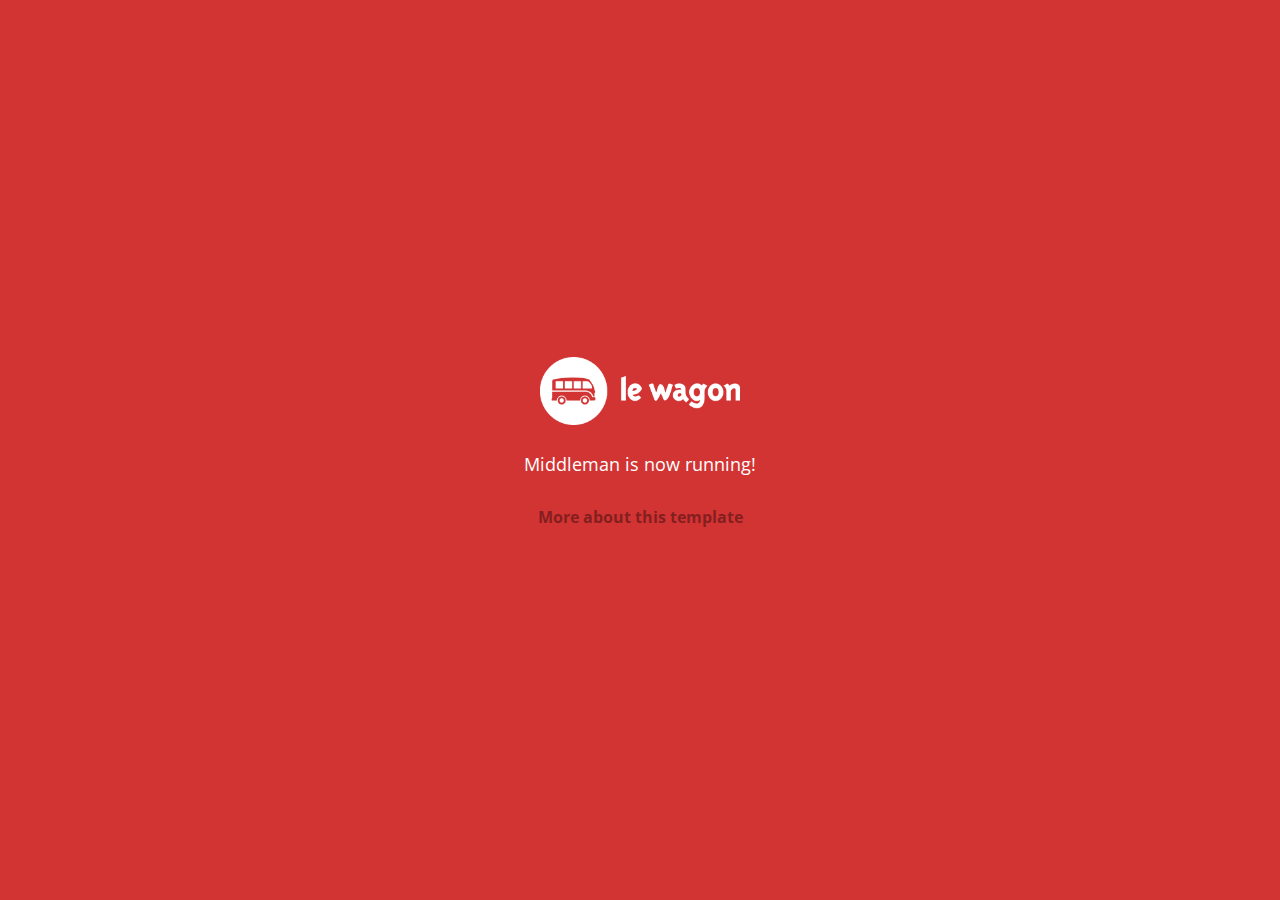
==== index.html @ 82268746 "Automated commit at 2018-10-29 10:00:57 UTC by middleman-deploy 2.0.0-alpha" ====
<!doctype html>
<html>
  <head>
    <meta charset="utf-8">
    <meta http-equiv="x-ua-compatible" content="ie=edge">
    <meta name="viewport"
          content="width=device-width, initial-scale=1, shrink-to-fit=no">
    <!-- Use the title from a page's frontmatter if it has one -->
    <title>Le Wagon - Middleman</title>
    <link href="stylesheets/application-2da639f4.css" rel="stylesheet" />
    <script src="javascripts/application-93de88c9.js"></script>
    <link href="images/favicon-f15af148.png" rel="icon" type="image/png" />
  </head>
  <body>
    <div id="home">
  <div class="home-content">
    <img src="images/logo-acc9c0ec.png" width="200" alt="Logo" />
    <p>
      Middleman is now running!
    </p>
    <p class="about">
      <a href="about.html">More about this template</a>
    </p>
  </div>
</div>

  </body>
</html>
---- stylesheets/application-2da639f4.css ----
@import url("https://fonts.googleapis.com/css?family=Open+Sans:400,300,700|Raleway:400,100,300,700,500");/*!
 * Bootstrap v3.3.7 (http://getbootstrap.com)
 * Copyright 2011-2016 Twitter, Inc.
 * Licensed under MIT (https://github.com/twbs/bootstrap/blob/master/LICENSE)
 *//*! normalize.css v3.0.3 | MIT License | github.com/necolas/normalize.css */html{font-family:sans-serif;-ms-text-size-adjust:100%;-webkit-text-size-adjust:100%}body{margin:0}article,aside,details,figcaption,figure,footer,header,hgroup,main,menu,nav,section,summary{display:block}audio,canvas,progress,video{display:inline-block;vertical-align:baseline}audio:not([controls]){display:none;height:0}[hidden],template{display:none}a{background-color:transparent}a:active,a:hover{outline:0}abbr[title]{border-bottom:1px dotted}b,strong{font-weight:bold}dfn{font-style:italic}h1{font-size:2em;margin:0.67em 0}mark{background:#ff0;color:#000}small{font-size:80%}sub,sup{font-size:75%;line-height:0;position:relative;vertical-align:baseline}sup{top:-0.5em}sub{bottom:-0.25em}img{border:0}svg:not(:root){overflow:hidden}figure{margin:1em 40px}hr{-webkit-box-sizing:content-box;box-sizing:content-box;height:0}pre{overflow:auto}code,kbd,pre,samp{font-family:monospace, monospace;font-size:1em}button,input,optgroup,select,textarea{color:inherit;font:inherit;margin:0}button{overflow:visible}button,select{text-transform:none}button,html input[type="button"],input[type="reset"],input[type="submit"]{-webkit-appearance:button;cursor:pointer}button[disabled],html input[disabled]{cursor:default}button::-moz-focus-inner,input::-moz-focus-inner{border:0;padding:0}input{line-height:normal}input[type="checkbox"],input[type="radio"]{-webkit-box-sizing:border-box;box-sizing:border-box;padding:0}input[type="number"]::-webkit-inner-spin-button,input[type="number"]::-webkit-outer-spin-button{height:auto}input[type="search"]{-webkit-appearance:textfield;-webkit-box-sizing:content-box;box-sizing:content-box}input[type="search"]::-webkit-search-cancel-button,input[type="search"]::-webkit-search-decoration{-webkit-appearance:none}fieldset{border:1px solid #c0c0c0;margin:0 2px;padding:0.35em 0.625em 0.75em}legend{border:0;padding:0}textarea{overflow:auto}optgroup{font-weight:bold}table{border-collapse:collapse;border-spacing:0}td,th{padding:0}/*! Source: https://github.com/h5bp/html5-boilerplate/blob/master/src/css/main.css */@media print{*,*:before,*:after{background:transparent !important;color:#000 !important;-webkit-box-shadow:none !important;box-shadow:none !important;text-shadow:none !important}a,a:visited{text-decoration:underline}a[href]:after{content:" (" attr(href) ")"}abbr[title]:after{content:" (" attr(title) ")"}a[href^="#"]:after,a[href^="javascript:"]:after{content:""}pre,blockquote{border:1px solid #999;page-break-inside:avoid}thead{display:table-header-group}tr,img{page-break-inside:avoid}img{max-width:100% !important}p,h2,h3{orphans:3;widows:3}h2,h3{page-break-after:avoid}.navbar{display:none}.btn>.caret,.dropup>.btn>.caret{border-top-color:#000 !important}.label{border:1px solid #000}.table{border-collapse:collapse !important}.table td,.table th{background-color:#fff !important}.table-bordered th,.table-bordered td{border:1px solid #ddd !important}}@font-face{font-family:'Glyphicons Halflings';src:url("../assets/bootstrap/glyphicons-halflings-regular-86b6f62b.eot");src:url("../assets/bootstrap/glyphicons-halflings-regular-86b6f62b.eot?#iefix") format("embedded-opentype"),url("../assets/bootstrap/glyphicons-halflings-regular-ca35b697.woff2") format("woff2"),url("../assets/bootstrap/glyphicons-halflings-regular-278e49a8.woff") format("woff"),url("../assets/bootstrap/glyphicons-halflings-regular-44bc1850.ttf") format("truetype"),url("../assets/bootstrap/glyphicons-halflings-regular-de51a849.svg#glyphicons_halflingsregular") format("svg")}.glyphicon{position:relative;top:1px;display:inline-block;font-family:'Glyphicons Halflings';font-style:normal;font-weight:normal;line-height:1;-webkit-font-smoothing:antialiased;-moz-osx-font-smoothing:grayscale}.glyphicon-asterisk:before{content:"\002a"}.glyphicon-plus:before{content:"\002b"}.glyphicon-euro:before,.glyphicon-eur:before{content:"\20ac"}.glyphicon-minus:before{content:"\2212"}.glyphicon-cloud:before{content:"\2601"}.glyphicon-envelope:before{content:"\2709"}.glyphicon-pencil:before{content:"\270f"}.glyphicon-glass:before{content:"\e001"}.glyphicon-music:before{content:"\e002"}.glyphicon-search:before{content:"\e003"}.glyphicon-heart:before{content:"\e005"}.glyphicon-star:before{content:"\e006"}.glyphicon-star-empty:before{content:"\e007"}.glyphicon-user:before{content:"\e008"}.glyphicon-film:before{content:"\e009"}.glyphicon-th-large:before{content:"\e010"}.glyphicon-th:before{content:"\e011"}.glyphicon-th-list:before{content:"\e012"}.glyphicon-ok:before{content:"\e013"}.glyphicon-remove:before{content:"\e014"}.glyphicon-zoom-in:before{content:"\e015"}.glyphicon-zoom-out:before{content:"\e016"}.glyphicon-off:before{content:"\e017"}.glyphicon-signal:before{content:"\e018"}.glyphicon-cog:before{content:"\e019"}.glyphicon-trash:before{content:"\e020"}.glyphicon-home:before{content:"\e021"}.glyphicon-file:before{content:"\e022"}.glyphicon-time:before{content:"\e023"}.glyphicon-road:before{content:"\e024"}.glyphicon-download-alt:before{content:"\e025"}.glyphicon-download:before{content:"\e026"}.glyphicon-upload:before{content:"\e027"}.glyphicon-inbox:before{content:"\e028"}.glyphicon-play-circle:before{content:"\e029"}.glyphicon-repeat:before{content:"\e030"}.glyphicon-refresh:before{content:"\e031"}.glyphicon-list-alt:before{content:"\e032"}.glyphicon-lock:before{content:"\e033"}.glyphicon-flag:before{content:"\e034"}.glyphicon-headphones:before{content:"\e035"}.glyphicon-volume-off:before{content:"\e036"}.glyphicon-volume-down:before{content:"\e037"}.glyphicon-volume-up:before{content:"\e038"}.glyphicon-qrcode:before{content:"\e039"}.glyphicon-barcode:before{content:"\e040"}.glyphicon-tag:before{content:"\e041"}.glyphicon-tags:before{content:"\e042"}.glyphicon-book:before{content:"\e043"}.glyphicon-bookmark:before{content:"\e044"}.glyphicon-print:before{content:"\e045"}.glyphicon-camera:before{content:"\e046"}.glyphicon-font:before{content:"\e047"}.glyphicon-bold:before{content:"\e048"}.glyphicon-italic:before{content:"\e049"}.glyphicon-text-height:before{content:"\e050"}.glyphicon-text-width:before{content:"\e051"}.glyphicon-align-left:before{content:"\e052"}.glyphicon-align-center:before{content:"\e053"}.glyphicon-align-right:before{content:"\e054"}.glyphicon-align-justify:before{content:"\e055"}.glyphicon-list:before{content:"\e056"}.glyphicon-indent-left:before{content:"\e057"}.glyphicon-indent-right:before{content:"\e058"}.glyphicon-facetime-video:before{content:"\e059"}.glyphicon-picture:before{content:"\e060"}.glyphicon-map-marker:before{content:"\e062"}.glyphicon-adjust:before{content:"\e063"}.glyphicon-tint:before{content:"\e064"}.glyphicon-edit:before{content:"\e065"}.glyphicon-share:before{content:"\e066"}.glyphicon-check:before{content:"\e067"}.glyphicon-move:before{content:"\e068"}.glyphicon-step-backward:before{content:"\e069"}.glyphicon-fast-backward:before{content:"\e070"}.glyphicon-backward:before{content:"\e071"}.glyphicon-play:before{content:"\e072"}.glyphicon-pause:before{content:"\e073"}.glyphicon-stop:before{content:"\e074"}.glyphicon-forward:before{content:"\e075"}.glyphicon-fast-forward:before{content:"\e076"}.glyphicon-step-forward:before{content:"\e077"}.glyphicon-eject:before{content:"\e078"}.glyphicon-chevron-left:before{content:"\e079"}.glyphicon-chevron-right:before{content:"\e080"}.glyphicon-plus-sign:before{content:"\e081"}.glyphicon-minus-sign:before{content:"\e082"}.glyphicon-remove-sign:before{content:"\e083"}.glyphicon-ok-sign:before{content:"\e084"}.glyphicon-question-sign:before{content:"\e085"}.glyphicon-info-sign:before{content:"\e086"}.glyphicon-screenshot:before{content:"\e087"}.glyphicon-remove-circle:before{content:"\e088"}.glyphicon-ok-circle:before{content:"\e089"}.glyphicon-ban-circle:before{content:"\e090"}.glyphicon-arrow-left:before{content:"\e091"}.glyphicon-arrow-right:before{content:"\e092"}.glyphicon-arrow-up:before{content:"\e093"}.glyphicon-arrow-down:before{content:"\e094"}.glyphicon-share-alt:before{content:"\e095"}.glyphicon-resize-full:before{content:"\e096"}.glyphicon-resize-small:before{content:"\e097"}.glyphicon-exclamation-sign:before{content:"\e101"}.glyphicon-gift:before{content:"\e102"}.glyphicon-leaf:before{content:"\e103"}.glyphicon-fire:before{content:"\e104"}.glyphicon-eye-open:before{content:"\e105"}.glyphicon-eye-close:before{content:"\e106"}.glyphicon-warning-sign:before{content:"\e107"}.glyphicon-plane:before{content:"\e108"}.glyphicon-calendar:before{content:"\e109"}.glyphicon-random:before{content:"\e110"}.glyphicon-comment:before{content:"\e111"}.glyphicon-magnet:before{content:"\e112"}.glyphicon-chevron-up:before{content:"\e113"}.glyphicon-chevron-down:before{content:"\e114"}.glyphicon-retweet:before{content:"\e115"}.glyphicon-shopping-cart:before{content:"\e116"}.glyphicon-folder-close:before{content:"\e117"}.glyphicon-folder-open:before{content:"\e118"}.glyphicon-resize-vertical:before{content:"\e119"}.glyphicon-resize-horizontal:before{content:"\e120"}.glyphicon-hdd:before{content:"\e121"}.glyphicon-bullhorn:before{content:"\e122"}.glyphicon-bell:before{content:"\e123"}.glyphicon-certificate:before{content:"\e124"}.glyphicon-thumbs-up:before{content:"\e125"}.glyphicon-thumbs-down:before{content:"\e126"}.glyphicon-hand-right:before{content:"\e127"}.glyphicon-hand-left:before{content:"\e128"}.glyphicon-hand-up:before{content:"\e129"}.glyphicon-hand-down:before{content:"\e130"}.glyphicon-circle-arrow-right:before{content:"\e131"}.glyphicon-circle-arrow-left:before{content:"\e132"}.glyphicon-circle-arrow-up:before{content:"\e133"}.glyphicon-circle-arrow-down:before{content:"\e134"}.glyphicon-globe:before{content:"\e135"}.glyphicon-wrench:before{content:"\e136"}.glyphicon-tasks:before{content:"\e137"}.glyphicon-filter:before{content:"\e138"}.glyphicon-briefcase:before{content:"\e139"}.glyphicon-fullscreen:before{content:"\e140"}.glyphicon-dashboard:before{content:"\e141"}.glyphicon-paperclip:before{content:"\e142"}.glyphicon-heart-empty:before{content:"\e143"}.glyphicon-link:before{content:"\e144"}.glyphicon-phone:before{content:"\e145"}.glyphicon-pushpin:before{content:"\e146"}.glyphicon-usd:before{content:"\e148"}.glyphicon-gbp:before{content:"\e149"}.glyphicon-sort:before{content:"\e150"}.glyphicon-sort-by-alphabet:before{content:"\e151"}.glyphicon-sort-by-alphabet-alt:before{content:"\e152"}.glyphicon-sort-by-order:before{content:"\e153"}.glyphicon-sort-by-order-alt:before{content:"\e154"}.glyphicon-sort-by-attributes:before{content:"\e155"}.glyphicon-sort-by-attributes-alt:before{content:"\e156"}.glyphicon-unchecked:before{content:"\e157"}.glyphicon-expand:before{content:"\e158"}.glyphicon-collapse-down:before{content:"\e159"}.glyphicon-collapse-up:before{content:"\e160"}.glyphicon-log-in:before{content:"\e161"}.glyphicon-flash:before{content:"\e162"}.glyphicon-log-out:before{content:"\e163"}.glyphicon-new-window:before{content:"\e164"}.glyphicon-record:before{content:"\e165"}.glyphicon-save:before{content:"\e166"}.glyphicon-open:before{content:"\e167"}.glyphicon-saved:before{content:"\e168"}.glyphicon-import:before{content:"\e169"}.glyphicon-export:before{content:"\e170"}.glyphicon-send:before{content:"\e171"}.glyphicon-floppy-disk:before{content:"\e172"}.glyphicon-floppy-saved:before{content:"\e173"}.glyphicon-floppy-remove:before{content:"\e174"}.glyphicon-floppy-save:before{content:"\e175"}.glyphicon-floppy-open:before{content:"\e176"}.glyphicon-credit-card:before{content:"\e177"}.glyphicon-transfer:before{content:"\e178"}.glyphicon-cutlery:before{content:"\e179"}.glyphicon-header:before{content:"\e180"}.glyphicon-compressed:before{content:"\e181"}.glyphicon-earphone:before{content:"\e182"}.glyphicon-phone-alt:before{content:"\e183"}.glyphicon-tower:before{content:"\e184"}.glyphicon-stats:before{content:"\e185"}.glyphicon-sd-video:before{content:"\e186"}.glyphicon-hd-video:before{content:"\e187"}.glyphicon-subtitles:before{content:"\e188"}.glyphicon-sound-stereo:before{content:"\e189"}.glyphicon-sound-dolby:before{content:"\e190"}.glyphicon-sound-5-1:before{content:"\e191"}.glyphicon-sound-6-1:before{content:"\e192"}.glyphicon-sound-7-1:before{content:"\e193"}.glyphicon-copyright-mark:before{content:"\e194"}.glyphicon-registration-mark:before{content:"\e195"}.glyphicon-cloud-download:before{content:"\e197"}.glyphicon-cloud-upload:before{content:"\e198"}.glyphicon-tree-conifer:before{content:"\e199"}.glyphicon-tree-deciduous:before{content:"\e200"}.glyphicon-cd:before{content:"\e201"}.glyphicon-save-file:before{content:"\e202"}.glyphicon-open-file:before{content:"\e203"}.glyphicon-level-up:before{content:"\e204"}.glyphicon-copy:before{content:"\e205"}.glyphicon-paste:before{content:"\e206"}.glyphicon-alert:before{content:"\e209"}.glyphicon-equalizer:before{content:"\e210"}.glyphicon-king:before{content:"\e211"}.glyphicon-queen:before{content:"\e212"}.glyphicon-pawn:before{content:"\e213"}.glyphicon-bishop:before{content:"\e214"}.glyphicon-knight:before{content:"\e215"}.glyphicon-baby-formula:before{content:"\e216"}.glyphicon-tent:before{content:"\26fa"}.glyphicon-blackboard:before{content:"\e218"}.glyphicon-bed:before{content:"\e219"}.glyphicon-apple:before{content:"\f8ff"}.glyphicon-erase:before{content:"\e221"}.glyphicon-hourglass:before{content:"\231b"}.glyphicon-lamp:before{content:"\e223"}.glyphicon-duplicate:before{content:"\e224"}.glyphicon-piggy-bank:before{content:"\e225"}.glyphicon-scissors:before{content:"\e226"}.glyphicon-bitcoin:before{content:"\e227"}.glyphicon-btc:before{content:"\e227"}.glyphicon-xbt:before{content:"\e227"}.glyphicon-yen:before{content:"\00a5"}.glyphicon-jpy:before{content:"\00a5"}.glyphicon-ruble:before{content:"\20bd"}.glyphicon-rub:before{content:"\20bd"}.glyphicon-scale:before{content:"\e230"}.glyphicon-ice-lolly:before{content:"\e231"}.glyphicon-ice-lolly-tasted:before{content:"\e232"}.glyphicon-education:before{content:"\e233"}.glyphicon-option-horizontal:before{content:"\e234"}.glyphicon-option-vertical:before{content:"\e235"}.glyphicon-menu-hamburger:before{content:"\e236"}.glyphicon-modal-window:before{content:"\e237"}.glyphicon-oil:before{content:"\e238"}.glyphicon-grain:before{content:"\e239"}.glyphicon-sunglasses:before{content:"\e240"}.glyphicon-text-size:before{content:"\e241"}.glyphicon-text-color:before{content:"\e242"}.glyphicon-text-background:before{content:"\e243"}.glyphicon-object-align-top:before{content:"\e244"}.glyphicon-object-align-bottom:before{content:"\e245"}.glyphicon-object-align-horizontal:before{content:"\e246"}.glyphicon-object-align-left:before{content:"\e247"}.glyphicon-object-align-vertical:before{content:"\e248"}.glyphicon-object-align-right:before{content:"\e249"}.glyphicon-triangle-right:before{content:"\e250"}.glyphicon-triangle-left:before{content:"\e251"}.glyphicon-triangle-bottom:before{content:"\e252"}.glyphicon-triangle-top:before{content:"\e253"}.glyphicon-console:before{content:"\e254"}.glyphicon-superscript:before{content:"\e255"}.glyphicon-subscript:before{content:"\e256"}.glyphicon-menu-left:before{content:"\e257"}.glyphicon-menu-right:before{content:"\e258"}.glyphicon-menu-down:before{content:"\e259"}.glyphicon-menu-up:before{content:"\e260"}*{-webkit-box-sizing:border-box;box-sizing:border-box}*:before,*:after{-webkit-box-sizing:border-box;box-sizing:border-box}html{font-size:10px;-webkit-tap-highlight-color:transparent}body{font-family:"Open Sans", "Helvetica", "sans-serif";font-size:18px;line-height:1.42857143;color:#333333;background-color:#F4F4F4}input,button,select,textarea{font-family:inherit;font-size:inherit;line-height:inherit}a{color:#469AE0;text-decoration:none}a:hover,a:focus{color:#1f74ba;text-decoration:underline}a:focus{outline:5px auto -webkit-focus-ring-color;outline-offset:-2px}figure{margin:0}img{vertical-align:middle}.img-responsive{display:block;max-width:100%;height:auto}.img-rounded{border-radius:2px}.img-thumbnail{padding:4px;line-height:1.42857143;background-color:#F4F4F4;border:1px solid #ddd;border-radius:2px;-webkit-transition:all 0.2s ease-in-out;transition:all 0.2s ease-in-out;display:inline-block;max-width:100%;height:auto}.img-circle{border-radius:50%}hr{margin-top:25px;margin-bottom:25px;border:0;border-top:1px solid #eeeeee}.sr-only{position:absolute;width:1px;height:1px;margin:-1px;padding:0;overflow:hidden;clip:rect(0, 0, 0, 0);border:0}.sr-only-focusable:active,.sr-only-focusable:focus{position:static;width:auto;height:auto;margin:0;overflow:visible;clip:auto}[role="button"]{cursor:pointer}h1,h2,h3,h4,h5,h6,.h1,.h2,.h3,.h4,.h5,.h6{font-family:"Raleway", "Helvetica", "sans-serif";font-weight:500;line-height:1.1;color:inherit}h1 small,h1 .small,h2 small,h2 .small,h3 small,h3 .small,h4 small,h4 .small,h5 small,h5 .small,h6 small,h6 .small,.h1 small,.h1 .small,.h2 small,.h2 .small,.h3 small,.h3 .small,.h4 small,.h4 .small,.h5 small,.h5 .small,.h6 small,.h6 .small{font-weight:normal;line-height:1;color:#777777}h1,.h1,h2,.h2,h3,.h3{margin-top:25px;margin-bottom:12.5px}h1 small,h1 .small,.h1 small,.h1 .small,h2 small,h2 .small,.h2 small,.h2 .small,h3 small,h3 .small,.h3 small,.h3 .small{font-size:65%}h4,.h4,h5,.h5,h6,.h6{margin-top:12.5px;margin-bottom:12.5px}h4 small,h4 .small,.h4 small,.h4 .small,h5 small,h5 .small,.h5 small,.h5 .small,h6 small,h6 .small,.h6 small,.h6 .small{font-size:75%}h1,.h1{font-size:46px}h2,.h2{font-size:38px}h3,.h3{font-size:31px}h4,.h4{font-size:23px}h5,.h5{font-size:18px}h6,.h6{font-size:16px}p{margin:0 0 12.5px}.lead{margin-bottom:25px;font-size:20px;font-weight:300;line-height:1.4}@media (min-width: 768px){.lead{font-size:27px}}small,.small{font-size:88%}mark,.mark{background-color:#fcf8e3;padding:.2em}.text-left{text-align:left}.text-right{text-align:right}.text-center{text-align:center}.text-justify{text-align:justify}.text-nowrap{white-space:nowrap}.text-lowercase{text-transform:lowercase}.text-uppercase,.initialism{text-transform:uppercase}.text-capitalize{text-transform:capitalize}.text-muted{color:#777777}.text-primary{color:#469AE0}a.text-primary:hover,a.text-primary:focus{color:#2381d0}.text-success{color:#3c763d}a.text-success:hover,a.text-success:focus{color:#2b542c}.text-info{color:#31708f}a.text-info:hover,a.text-info:focus{color:#245269}.text-warning{color:#8a6d3b}a.text-warning:hover,a.text-warning:focus{color:#66512c}.text-danger{color:#a94442}a.text-danger:hover,a.text-danger:focus{color:#843534}.bg-primary{color:#fff}.bg-primary{background-color:#469AE0}a.bg-primary:hover,a.bg-primary:focus{background-color:#2381d0}.bg-success{background-color:#dff0d8}a.bg-success:hover,a.bg-success:focus{background-color:#c1e2b3}.bg-info{background-color:#d9edf7}a.bg-info:hover,a.bg-info:focus{background-color:#afd9ee}.bg-warning{background-color:#fcf8e3}a.bg-warning:hover,a.bg-warning:focus{background-color:#f7ecb5}.bg-danger{background-color:#f2dede}a.bg-danger:hover,a.bg-danger:focus{background-color:#e4b9b9}.page-header{padding-bottom:11.5px;margin:50px 0 25px;border-bottom:1px solid #eeeeee}ul,ol{margin-top:0;margin-bottom:12.5px}ul ul,ul ol,ol ul,ol ol{margin-bottom:0}.list-unstyled{padding-left:0;list-style:none}.list-inline{padding-left:0;list-style:none;margin-left:-5px}.list-inline>li{display:inline-block;padding-left:5px;padding-right:5px}dl{margin-top:0;margin-bottom:25px}dt,dd{line-height:1.42857143}dt{font-weight:bold}dd{margin-left:0}.dl-horizontal dd:before,.dl-horizontal dd:after{content:" ";display:table}.dl-horizontal dd:after{clear:both}@media (min-width: 768px){.dl-horizontal dt{float:left;width:160px;clear:left;text-align:right;overflow:hidden;text-overflow:ellipsis;white-space:nowrap}.dl-horizontal dd{margin-left:180px}}abbr[title],abbr[data-original-title]{cursor:help;border-bottom:1px dotted #777777}.initialism{font-size:90%}blockquote{padding:12.5px 25px;margin:0 0 25px;font-size:22.5px;border-left:5px solid #eeeeee}blockquote p:last-child,blockquote ul:last-child,blockquote ol:last-child{margin-bottom:0}blockquote footer,blockquote small,blockquote .small{display:block;font-size:80%;line-height:1.42857143;color:#777777}blockquote footer:before,blockquote small:before,blockquote .small:before{content:'\2014 \00A0'}.blockquote-reverse,blockquote.pull-right{padding-right:15px;padding-left:0;border-right:5px solid #eeeeee;border-left:0;text-align:right}.blockquote-reverse footer:before,.blockquote-reverse small:before,.blockquote-reverse .small:before,blockquote.pull-right footer:before,blockquote.pull-right small:before,blockquote.pull-right .small:before{content:''}.blockquote-reverse footer:after,.blockquote-reverse small:after,.blockquote-reverse .small:after,blockquote.pull-right footer:after,blockquote.pull-right small:after,blockquote.pull-right .small:after{content:'\00A0 \2014'}address{margin-bottom:25px;font-style:normal;line-height:1.42857143}code,kbd,pre,samp{font-family:Menlo, Monaco, Consolas, "Courier New", monospace}code{padding:2px 4px;font-size:90%;color:#c7254e;background-color:#f9f2f4;border-radius:2px}kbd{padding:2px 4px;font-size:90%;color:#fff;background-color:#333;border-radius:2px;-webkit-box-shadow:inset 0 -1px 0 rgba(0,0,0,0.25);box-shadow:inset 0 -1px 0 rgba(0,0,0,0.25)}kbd kbd{padding:0;font-size:100%;font-weight:bold;-webkit-box-shadow:none;box-shadow:none}pre{display:block;padding:12px;margin:0 0 12.5px;font-size:17px;line-height:1.42857143;word-break:break-all;word-wrap:break-word;color:#333333;background-color:#f5f5f5;border:1px solid #ccc;border-radius:2px}pre code{padding:0;font-size:inherit;color:inherit;white-space:pre-wrap;background-color:transparent;border-radius:0}.pre-scrollable{max-height:340px;overflow-y:scroll}.container{margin-right:auto;margin-left:auto;padding-left:15px;padding-right:15px}.container:before,.container:after{content:" ";display:table}.container:after{clear:both}@media (min-width: 768px){.container{width:750px}}@media (min-width: 992px){.container{width:970px}}@media (min-width: 1200px){.container{width:1170px}}.container-fluid{margin-right:auto;margin-left:auto;padding-left:15px;padding-right:15px}.container-fluid:before,.container-fluid:after{content:" ";display:table}.container-fluid:after{clear:both}.row{margin-left:-15px;margin-right:-15px}.row:before,.row:after{content:" ";display:table}.row:after{clear:both}.col-xs-1,.col-sm-1,.col-md-1,.col-lg-1,.col-xs-2,.col-sm-2,.col-md-2,.col-lg-2,.col-xs-3,.col-sm-3,.col-md-3,.col-lg-3,.col-xs-4,.col-sm-4,.col-md-4,.col-lg-4,.col-xs-5,.col-sm-5,.col-md-5,.col-lg-5,.col-xs-6,.col-sm-6,.col-md-6,.col-lg-6,.col-xs-7,.col-sm-7,.col-md-7,.col-lg-7,.col-xs-8,.col-sm-8,.col-md-8,.col-lg-8,.col-xs-9,.col-sm-9,.col-md-9,.col-lg-9,.col-xs-10,.col-sm-10,.col-md-10,.col-lg-10,.col-xs-11,.col-sm-11,.col-md-11,.col-lg-11,.col-xs-12,.col-sm-12,.col-md-12,.col-lg-12{position:relative;min-height:1px;padding-left:15px;padding-right:15px}.col-xs-1,.col-xs-2,.col-xs-3,.col-xs-4,.col-xs-5,.col-xs-6,.col-xs-7,.col-xs-8,.col-xs-9,.col-xs-10,.col-xs-11,.col-xs-12{float:left}.col-xs-1{width:8.33333333%}.col-xs-2{width:16.66666667%}.col-xs-3{width:25%}.col-xs-4{width:33.33333333%}.col-xs-5{width:41.66666667%}.col-xs-6{width:50%}.col-xs-7{width:58.33333333%}.col-xs-8{width:66.66666667%}.col-xs-9{width:75%}.col-xs-10{width:83.33333333%}.col-xs-11{width:91.66666667%}.col-xs-12{width:100%}.col-xs-pull-0{right:auto}.col-xs-pull-1{right:8.33333333%}.col-xs-pull-2{right:16.66666667%}.col-xs-pull-3{right:25%}.col-xs-pull-4{right:33.33333333%}.col-xs-pull-5{right:41.66666667%}.col-xs-pull-6{right:50%}.col-xs-pull-7{right:58.33333333%}.col-xs-pull-8{right:66.66666667%}.col-xs-pull-9{right:75%}.col-xs-pull-10{right:83.33333333%}.col-xs-pull-11{right:91.66666667%}.col-xs-pull-12{right:100%}.col-xs-push-0{left:auto}.col-xs-push-1{left:8.33333333%}.col-xs-push-2{left:16.66666667%}.col-xs-push-3{left:25%}.col-xs-push-4{left:33.33333333%}.col-xs-push-5{left:41.66666667%}.col-xs-push-6{left:50%}.col-xs-push-7{left:58.33333333%}.col-xs-push-8{left:66.66666667%}.col-xs-push-9{left:75%}.col-xs-push-10{left:83.33333333%}.col-xs-push-11{left:91.66666667%}.col-xs-push-12{left:100%}.col-xs-offset-0{margin-left:0%}.col-xs-offset-1{margin-left:8.33333333%}.col-xs-offset-2{margin-left:16.66666667%}.col-xs-offset-3{margin-left:25%}.col-xs-offset-4{margin-left:33.33333333%}.col-xs-offset-5{margin-left:41.66666667%}.col-xs-offset-6{margin-left:50%}.col-xs-offset-7{margin-left:58.33333333%}.col-xs-offset-8{margin-left:66.66666667%}.col-xs-offset-9{margin-left:75%}.col-xs-offset-10{margin-left:83.33333333%}.col-xs-offset-11{margin-left:91.66666667%}.col-xs-offset-12{margin-left:100%}@media (min-width: 768px){.col-sm-1,.col-sm-2,.col-sm-3,.col-sm-4,.col-sm-5,.col-sm-6,.col-sm-7,.col-sm-8,.col-sm-9,.col-sm-10,.col-sm-11,.col-sm-12{float:left}.col-sm-1{width:8.33333333%}.col-sm-2{width:16.66666667%}.col-sm-3{width:25%}.col-sm-4{width:33.33333333%}.col-sm-5{width:41.66666667%}.col-sm-6{width:50%}.col-sm-7{width:58.33333333%}.col-sm-8{width:66.66666667%}.col-sm-9{width:75%}.col-sm-10{width:83.33333333%}.col-sm-11{width:91.66666667%}.col-sm-12{width:100%}.col-sm-pull-0{right:auto}.col-sm-pull-1{right:8.33333333%}.col-sm-pull-2{right:16.66666667%}.col-sm-pull-3{right:25%}.col-sm-pull-4{right:33.33333333%}.col-sm-pull-5{right:41.66666667%}.col-sm-pull-6{right:50%}.col-sm-pull-7{right:58.33333333%}.col-sm-pull-8{right:66.66666667%}.col-sm-pull-9{right:75%}.col-sm-pull-10{right:83.33333333%}.col-sm-pull-11{right:91.66666667%}.col-sm-pull-12{right:100%}.col-sm-push-0{left:auto}.col-sm-push-1{left:8.33333333%}.col-sm-push-2{left:16.66666667%}.col-sm-push-3{left:25%}.col-sm-push-4{left:33.33333333%}.col-sm-push-5{left:41.66666667%}.col-sm-push-6{left:50%}.col-sm-push-7{left:58.33333333%}.col-sm-push-8{left:66.66666667%}.col-sm-push-9{left:75%}.col-sm-push-10{left:83.33333333%}.col-sm-push-11{left:91.66666667%}.col-sm-push-12{left:100%}.col-sm-offset-0{margin-left:0%}.col-sm-offset-1{margin-left:8.33333333%}.col-sm-offset-2{margin-left:16.66666667%}.col-sm-offset-3{margin-left:25%}.col-sm-offset-4{margin-left:33.33333333%}.col-sm-offset-5{margin-left:41.66666667%}.col-sm-offset-6{margin-left:50%}.col-sm-offset-7{margin-left:58.33333333%}.col-sm-offset-8{margin-left:66.66666667%}.col-sm-offset-9{margin-left:75%}.col-sm-offset-10{margin-left:83.33333333%}.col-sm-offset-11{margin-left:91.66666667%}.col-sm-offset-12{margin-left:100%}}@media (min-width: 992px){.col-md-1,.col-md-2,.col-md-3,.col-md-4,.col-md-5,.col-md-6,.col-md-7,.col-md-8,.col-md-9,.col-md-10,.col-md-11,.col-md-12{float:left}.col-md-1{width:8.33333333%}.col-md-2{width:16.66666667%}.col-md-3{width:25%}.col-md-4{width:33.33333333%}.col-md-5{width:41.66666667%}.col-md-6{width:50%}.col-md-7{width:58.33333333%}.col-md-8{width:66.66666667%}.col-md-9{width:75%}.col-md-10{width:83.33333333%}.col-md-11{width:91.66666667%}.col-md-12{width:100%}.col-md-pull-0{right:auto}.col-md-pull-1{right:8.33333333%}.col-md-pull-2{right:16.66666667%}.col-md-pull-3{right:25%}.col-md-pull-4{right:33.33333333%}.col-md-pull-5{right:41.66666667%}.col-md-pull-6{right:50%}.col-md-pull-7{right:58.33333333%}.col-md-pull-8{right:66.66666667%}.col-md-pull-9{right:75%}.col-md-pull-10{right:83.33333333%}.col-md-pull-11{right:91.66666667%}.col-md-pull-12{right:100%}.col-md-push-0{left:auto}.col-md-push-1{left:8.33333333%}.col-md-push-2{left:16.66666667%}.col-md-push-3{left:25%}.col-md-push-4{left:33.33333333%}.col-md-push-5{left:41.66666667%}.col-md-push-6{left:50%}.col-md-push-7{left:58.33333333%}.col-md-push-8{left:66.66666667%}.col-md-push-9{left:75%}.col-md-push-10{left:83.33333333%}.col-md-push-11{left:91.66666667%}.col-md-push-12{left:100%}.col-md-offset-0{margin-left:0%}.col-md-offset-1{margin-left:8.33333333%}.col-md-offset-2{margin-left:16.66666667%}.col-md-offset-3{margin-left:25%}.col-md-offset-4{margin-left:33.33333333%}.col-md-offset-5{margin-left:41.66666667%}.col-md-offset-6{margin-left:50%}.col-md-offset-7{margin-left:58.33333333%}.col-md-offset-8{margin-left:66.66666667%}.col-md-offset-9{margin-left:75%}.col-md-offset-10{margin-left:83.33333333%}.col-md-offset-11{margin-left:91.66666667%}.col-md-offset-12{margin-left:100%}}@media (min-width: 1200px){.col-lg-1,.col-lg-2,.col-lg-3,.col-lg-4,.col-lg-5,.col-lg-6,.col-lg-7,.col-lg-8,.col-lg-9,.col-lg-10,.col-lg-11,.col-lg-12{float:left}.col-lg-1{width:8.33333333%}.col-lg-2{width:16.66666667%}.col-lg-3{width:25%}.col-lg-4{width:33.33333333%}.col-lg-5{width:41.66666667%}.col-lg-6{width:50%}.col-lg-7{width:58.33333333%}.col-lg-8{width:66.66666667%}.col-lg-9{width:75%}.col-lg-10{width:83.33333333%}.col-lg-11{width:91.66666667%}.col-lg-12{width:100%}.col-lg-pull-0{right:auto}.col-lg-pull-1{right:8.33333333%}.col-lg-pull-2{right:16.66666667%}.col-lg-pull-3{right:25%}.col-lg-pull-4{right:33.33333333%}.col-lg-pull-5{right:41.66666667%}.col-lg-pull-6{right:50%}.col-lg-pull-7{right:58.33333333%}.col-lg-pull-8{right:66.66666667%}.col-lg-pull-9{right:75%}.col-lg-pull-10{right:83.33333333%}.col-lg-pull-11{right:91.66666667%}.col-lg-pull-12{right:100%}.col-lg-push-0{left:auto}.col-lg-push-1{left:8.33333333%}.col-lg-push-2{left:16.66666667%}.col-lg-push-3{left:25%}.col-lg-push-4{left:33.33333333%}.col-lg-push-5{left:41.66666667%}.col-lg-push-6{left:50%}.col-lg-push-7{left:58.33333333%}.col-lg-push-8{left:66.66666667%}.col-lg-push-9{left:75%}.col-lg-push-10{left:83.33333333%}.col-lg-push-11{left:91.66666667%}.col-lg-push-12{left:100%}.col-lg-offset-0{margin-left:0%}.col-lg-offset-1{margin-left:8.33333333%}.col-lg-offset-2{margin-left:16.66666667%}.col-lg-offset-3{margin-left:25%}.col-lg-offset-4{margin-left:33.33333333%}.col-lg-offset-5{margin-left:41.66666667%}.col-lg-offset-6{margin-left:50%}.col-lg-offset-7{margin-left:58.33333333%}.col-lg-offset-8{margin-left:66.66666667%}.col-lg-offset-9{margin-left:75%}.col-lg-offset-10{margin-left:83.33333333%}.col-lg-offset-11{margin-left:91.66666667%}.col-lg-offset-12{margin-left:100%}}table{background-color:transparent}caption{padding-top:8px;padding-bottom:8px;color:#777777;text-align:left}th{text-align:left}.table{width:100%;max-width:100%;margin-bottom:25px}.table>thead>tr>th,.table>thead>tr>td,.table>tbody>tr>th,.table>tbody>tr>td,.table>tfoot>tr>th,.table>tfoot>tr>td{padding:8px;line-height:1.42857143;vertical-align:top;border-top:1px solid #ddd}.table>thead>tr>th{vertical-align:bottom;border-bottom:2px solid #ddd}.table>caption+thead>tr:first-child>th,.table>caption+thead>tr:first-child>td,.table>colgroup+thead>tr:first-child>th,.table>colgroup+thead>tr:first-child>td,.table>thead:first-child>tr:first-child>th,.table>thead:first-child>tr:first-child>td{border-top:0}.table>tbody+tbody{border-top:2px solid #ddd}.table .table{background-color:#F4F4F4}.table-condensed>thead>tr>th,.table-condensed>thead>tr>td,.table-condensed>tbody>tr>th,.table-condensed>tbody>tr>td,.table-condensed>tfoot>tr>th,.table-condensed>tfoot>tr>td{padding:5px}.table-bordered{border:1px solid #ddd}.table-bordered>thead>tr>th,.table-bordered>thead>tr>td,.table-bordered>tbody>tr>th,.table-bordered>tbody>tr>td,.table-bordered>tfoot>tr>th,.table-bordered>tfoot>tr>td{border:1px solid #ddd}.table-bordered>thead>tr>th,.table-bordered>thead>tr>td{border-bottom-width:2px}.table-striped>tbody>tr:nth-of-type(odd){background-color:#f9f9f9}.table-hover>tbody>tr:hover{background-color:#f5f5f5}table col[class*="col-"]{position:static;float:none;display:table-column}table td[class*="col-"],table th[class*="col-"]{position:static;float:none;display:table-cell}.table>thead>tr>td.active,.table>thead>tr>th.active,.table>thead>tr.active>td,.table>thead>tr.active>th,.table>tbody>tr>td.active,.table>tbody>tr>th.active,.table>tbody>tr.active>td,.table>tbody>tr.active>th,.table>tfoot>tr>td.active,.table>tfoot>tr>th.active,.table>tfoot>tr.active>td,.table>tfoot>tr.active>th{background-color:#f5f5f5}.table-hover>tbody>tr>td.active:hover,.table-hover>tbody>tr>th.active:hover,.table-hover>tbody>tr.active:hover>td,.table-hover>tbody>tr:hover>.active,.table-hover>tbody>tr.active:hover>th{background-color:#e8e8e8}.table>thead>tr>td.success,.table>thead>tr>th.success,.table>thead>tr.success>td,.table>thead>tr.success>th,.table>tbody>tr>td.success,.table>tbody>tr>th.success,.table>tbody>tr.success>td,.table>tbody>tr.success>th,.table>tfoot>tr>td.success,.table>tfoot>tr>th.success,.table>tfoot>tr.success>td,.table>tfoot>tr.success>th{background-color:#dff0d8}.table-hover>tbody>tr>td.success:hover,.table-hover>tbody>tr>th.success:hover,.table-hover>tbody>tr.success:hover>td,.table-hover>tbody>tr:hover>.success,.table-hover>tbody>tr.success:hover>th{background-color:#d0e9c6}.table>thead>tr>td.info,.table>thead>tr>th.info,.table>thead>tr.info>td,.table>thead>tr.info>th,.table>tbody>tr>td.info,.table>tbody>tr>th.info,.table>tbody>tr.info>td,.table>tbody>tr.info>th,.table>tfoot>tr>td.info,.table>tfoot>tr>th.info,.table>tfoot>tr.info>td,.table>tfoot>tr.info>th{background-color:#d9edf7}.table-hover>tbody>tr>td.info:hover,.table-hover>tbody>tr>th.info:hover,.table-hover>tbody>tr.info:hover>td,.table-hover>tbody>tr:hover>.info,.table-hover>tbody>tr.info:hover>th{background-color:#c4e3f3}.table>thead>tr>td.warning,.table>thead>tr>th.warning,.table>thead>tr.warning>td,.table>thead>tr.warning>th,.table>tbody>tr>td.warning,.table>tbody>tr>th.warning,.table>tbody>tr.warning>td,.table>tbody>tr.warning>th,.table>tfoot>tr>td.warning,.table>tfoot>tr>th.warning,.table>tfoot>tr.warning>td,.table>tfoot>tr.warning>th{background-color:#fcf8e3}.table-hover>tbody>tr>td.warning:hover,.table-hover>tbody>tr>th.warning:hover,.table-hover>tbody>tr.warning:hover>td,.table-hover>tbody>tr:hover>.warning,.table-hover>tbody>tr.warning:hover>th{background-color:#faf2cc}.table>thead>tr>td.danger,.table>thead>tr>th.danger,.table>thead>tr.danger>td,.table>thead>tr.danger>th,.table>tbody>tr>td.danger,.table>tbody>tr>th.danger,.table>tbody>tr.danger>td,.table>tbody>tr.danger>th,.table>tfoot>tr>td.danger,.table>tfoot>tr>th.danger,.table>tfoot>tr.danger>td,.table>tfoot>tr.danger>th{background-color:#f2dede}.table-hover>tbody>tr>td.danger:hover,.table-hover>tbody>tr>th.danger:hover,.table-hover>tbody>tr.danger:hover>td,.table-hover>tbody>tr:hover>.danger,.table-hover>tbody>tr.danger:hover>th{background-color:#ebcccc}.table-responsive{overflow-x:auto;min-height:0.01%}@media screen and (max-width: 767px){.table-responsive{width:100%;margin-bottom:18.75px;overflow-y:hidden;-ms-overflow-style:-ms-autohiding-scrollbar;border:1px solid #ddd}.table-responsive>.table{margin-bottom:0}.table-responsive>.table>thead>tr>th,.table-responsive>.table>thead>tr>td,.table-responsive>.table>tbody>tr>th,.table-responsive>.table>tbody>tr>td,.table-responsive>.table>tfoot>tr>th,.table-responsive>.table>tfoot>tr>td{white-space:nowrap}.table-responsive>.table-bordered{border:0}.table-responsive>.table-bordered>thead>tr>th:first-child,.table-responsive>.table-bordered>thead>tr>td:first-child,.table-responsive>.table-bordered>tbody>tr>th:first-child,.table-responsive>.table-bordered>tbody>tr>td:first-child,.table-responsive>.table-bordered>tfoot>tr>th:first-child,.table-responsive>.table-bordered>tfoot>tr>td:first-child{border-left:0}.table-responsive>.table-bordered>thead>tr>th:last-child,.table-responsive>.table-bordered>thead>tr>td:last-child,.table-responsive>.table-bordered>tbody>tr>th:last-child,.table-responsive>.table-bordered>tbody>tr>td:last-child,.table-responsive>.table-bordered>tfoot>tr>th:last-child,.table-responsive>.table-bordered>tfoot>tr>td:last-child{border-right:0}.table-responsive>.table-bordered>tbody>tr:last-child>th,.table-responsive>.table-bordered>tbody>tr:last-child>td,.table-responsive>.table-bordered>tfoot>tr:last-child>th,.table-responsive>.table-bordered>tfoot>tr:last-child>td{border-bottom:0}}fieldset{padding:0;margin:0;border:0;min-width:0}legend{display:block;width:100%;padding:0;margin-bottom:25px;font-size:27px;line-height:inherit;color:#333333;border:0;border-bottom:1px solid #e5e5e5}label{display:inline-block;max-width:100%;margin-bottom:5px;font-weight:bold}input[type="search"]{-webkit-box-sizing:border-box;box-sizing:border-box}input[type="radio"],input[type="checkbox"]{margin:4px 0 0;margin-top:1px \9;line-height:normal}input[type="file"]{display:block}input[type="range"]{display:block;width:100%}select[multiple],select[size]{height:auto}input[type="file"]:focus,input[type="radio"]:focus,input[type="checkbox"]:focus{outline:5px auto -webkit-focus-ring-color;outline-offset:-2px}output{display:block;padding-top:7px;font-size:18px;line-height:1.42857143;color:#000000}.form-control{display:block;width:100%;height:39px;padding:6px 12px;font-size:18px;line-height:1.42857143;color:#000000;background-color:#fff;background-image:none;border:1px solid #ccc;border-radius:2px;-webkit-box-shadow:inset 0 1px 1px rgba(0,0,0,0.075);box-shadow:inset 0 1px 1px rgba(0,0,0,0.075);-webkit-transition:border-color ease-in-out 0.15s, box-shadow ease-in-out 0.15s;-webkit-transition:border-color ease-in-out 0.15s, -webkit-box-shadow ease-in-out 0.15s;transition:border-color ease-in-out 0.15s, -webkit-box-shadow ease-in-out 0.15s;transition:border-color ease-in-out 0.15s, box-shadow ease-in-out 0.15s;transition:border-color ease-in-out 0.15s, box-shadow ease-in-out 0.15s, -webkit-box-shadow ease-in-out 0.15s}.form-control:focus{border-color:#66afe9;outline:0;-webkit-box-shadow:inset 0 1px 1px rgba(0,0,0,0.075),0 0 8px rgba(102,175,233,0.6);box-shadow:inset 0 1px 1px rgba(0,0,0,0.075),0 0 8px rgba(102,175,233,0.6)}.form-control::-moz-placeholder{color:#999;opacity:1}.form-control:-ms-input-placeholder{color:#999}.form-control::-webkit-input-placeholder{color:#999}.form-control::-ms-expand{border:0;background-color:transparent}.form-control[disabled],.form-control[readonly],fieldset[disabled] .form-control{background-color:#eeeeee;opacity:1}.form-control[disabled],fieldset[disabled] .form-control{cursor:not-allowed}textarea.form-control{height:auto}input[type="search"]{-webkit-appearance:none}@media screen and (-webkit-min-device-pixel-ratio: 0){input[type="date"].form-control,input[type="time"].form-control,input[type="datetime-local"].form-control,input[type="month"].form-control{line-height:39px}input[type="date"].input-sm,.input-group-sm>input[type="date"].form-control,.input-group-sm>input[type="date"].input-group-addon,.input-group-sm>.input-group-btn>input[type="date"].btn,.input-group-sm input[type="date"],input[type="time"].input-sm,.input-group-sm>input[type="time"].form-control,.input-group-sm>input[type="time"].input-group-addon,.input-group-sm>.input-group-btn>input[type="time"].btn,.input-group-sm input[type="time"],input[type="datetime-local"].input-sm,.input-group-sm>input[type="datetime-local"].form-control,.input-group-sm>input[type="datetime-local"].input-group-addon,.input-group-sm>.input-group-btn>input[type="datetime-local"].btn,.input-group-sm input[type="datetime-local"],input[type="month"].input-sm,.input-group-sm>input[type="month"].form-control,.input-group-sm>input[type="month"].input-group-addon,.input-group-sm>.input-group-btn>input[type="month"].btn,.input-group-sm input[type="month"]{line-height:36px}input[type="date"].input-lg,.input-group-lg>input[type="date"].form-control,.input-group-lg>input[type="date"].input-group-addon,.input-group-lg>.input-group-btn>input[type="date"].btn,.input-group-lg input[type="date"],input[type="time"].input-lg,.input-group-lg>input[type="time"].form-control,.input-group-lg>input[type="time"].input-group-addon,.input-group-lg>.input-group-btn>input[type="time"].btn,.input-group-lg input[type="time"],input[type="datetime-local"].input-lg,.input-group-lg>input[type="datetime-local"].form-control,.input-group-lg>input[type="datetime-local"].input-group-addon,.input-group-lg>.input-group-btn>input[type="datetime-local"].btn,.input-group-lg input[type="datetime-local"],input[type="month"].input-lg,.input-group-lg>input[type="month"].form-control,.input-group-lg>input[type="month"].input-group-addon,.input-group-lg>.input-group-btn>input[type="month"].btn,.input-group-lg input[type="month"]{line-height:53px}}.form-group{margin-bottom:15px}.radio,.checkbox{position:relative;display:block;margin-top:10px;margin-bottom:10px}.radio label,.checkbox label{min-height:25px;padding-left:20px;margin-bottom:0;font-weight:normal;cursor:pointer}.radio input[type="radio"],.radio-inline input[type="radio"],.checkbox input[type="checkbox"],.checkbox-inline input[type="checkbox"]{position:absolute;margin-left:-20px;margin-top:4px \9}.radio+.radio,.checkbox+.checkbox{margin-top:-5px}.radio-inline,.checkbox-inline{position:relative;display:inline-block;padding-left:20px;margin-bottom:0;vertical-align:middle;font-weight:normal;cursor:pointer}.radio-inline+.radio-inline,.checkbox-inline+.checkbox-inline{margin-top:0;margin-left:10px}input[type="radio"][disabled],input[type="radio"].disabled,fieldset[disabled] input[type="radio"],input[type="checkbox"][disabled],input[type="checkbox"].disabled,fieldset[disabled] input[type="checkbox"]{cursor:not-allowed}.radio-inline.disabled,fieldset[disabled] .radio-inline,.checkbox-inline.disabled,fieldset[disabled] .checkbox-inline{cursor:not-allowed}.radio.disabled label,fieldset[disabled] .radio label,.checkbox.disabled label,fieldset[disabled] .checkbox label{cursor:not-allowed}.form-control-static{padding-top:7px;padding-bottom:7px;margin-bottom:0;min-height:43px}.form-control-static.input-lg,.input-group-lg>.form-control-static.form-control,.input-group-lg>.form-control-static.input-group-addon,.input-group-lg>.input-group-btn>.form-control-static.btn,.form-control-static.input-sm,.input-group-sm>.form-control-static.form-control,.input-group-sm>.form-control-static.input-group-addon,.input-group-sm>.input-group-btn>.form-control-static.btn{padding-left:0;padding-right:0}.input-sm,.input-group-sm>.form-control,.input-group-sm>.input-group-addon,.input-group-sm>.input-group-btn>.btn{height:36px;padding:5px 10px;font-size:16px;line-height:1.5;border-radius:2px}select.input-sm,.input-group-sm>select.form-control,.input-group-sm>select.input-group-addon,.input-group-sm>.input-group-btn>select.btn{height:36px;line-height:36px}textarea.input-sm,.input-group-sm>textarea.form-control,.input-group-sm>textarea.input-group-addon,.input-group-sm>.input-group-btn>textarea.btn,select[multiple].input-sm,.input-group-sm>select[multiple].form-control,.input-group-sm>select[multiple].input-group-addon,.input-group-sm>.input-group-btn>select[multiple].btn{height:auto}.form-group-sm .form-control{height:36px;padding:5px 10px;font-size:16px;line-height:1.5;border-radius:2px}.form-group-sm select.form-control{height:36px;line-height:36px}.form-group-sm textarea.form-control,.form-group-sm select[multiple].form-control{height:auto}.form-group-sm .form-control-static{height:36px;min-height:41px;padding:6px 10px;font-size:16px;line-height:1.5}.input-lg,.input-group-lg>.form-control,.input-group-lg>.input-group-addon,.input-group-lg>.input-group-btn>.btn{height:53px;padding:10px 16px;font-size:23px;line-height:1.3333333;border-radius:2px}select.input-lg,.input-group-lg>select.form-control,.input-group-lg>select.input-group-addon,.input-group-lg>.input-group-btn>select.btn{height:53px;line-height:53px}textarea.input-lg,.input-group-lg>textarea.form-control,.input-group-lg>textarea.input-group-addon,.input-group-lg>.input-group-btn>textarea.btn,select[multiple].input-lg,.input-group-lg>select[multiple].form-control,.input-group-lg>select[multiple].input-group-addon,.input-group-lg>.input-group-btn>select[multiple].btn{height:auto}.form-group-lg .form-control{height:53px;padding:10px 16px;font-size:23px;line-height:1.3333333;border-radius:2px}.form-group-lg select.form-control{height:53px;line-height:53px}.form-group-lg textarea.form-control,.form-group-lg select[multiple].form-control{height:auto}.form-group-lg .form-control-static{height:53px;min-height:48px;padding:11px 16px;font-size:23px;line-height:1.3333333}.has-feedback{position:relative}.has-feedback .form-control{padding-right:48.75px}.form-control-feedback{position:absolute;top:0;right:0;z-index:2;display:block;width:39px;height:39px;line-height:39px;text-align:center;pointer-events:none}.input-lg+.form-control-feedback,.input-group-lg>.form-control+.form-control-feedback,.input-group-lg>.input-group-addon+.form-control-feedback,.input-group-lg>.input-group-btn>.btn+.form-control-feedback,.input-group-lg+.form-control-feedback,.form-group-lg .form-control+.form-control-feedback{width:53px;height:53px;line-height:53px}.input-sm+.form-control-feedback,.input-group-sm>.form-control+.form-control-feedback,.input-group-sm>.input-group-addon+.form-control-feedback,.input-group-sm>.input-group-btn>.btn+.form-control-feedback,.input-group-sm+.form-control-feedback,.form-group-sm .form-control+.form-control-feedback{width:36px;height:36px;line-height:36px}.has-success .help-block,.has-success .control-label,.has-success .radio,.has-success .checkbox,.has-success .radio-inline,.has-success .checkbox-inline,.has-success.radio label,.has-success.checkbox label,.has-success.radio-inline label,.has-success.checkbox-inline label{color:#3c763d}.has-success .form-control{border-color:#3c763d;-webkit-box-shadow:inset 0 1px 1px rgba(0,0,0,0.075);box-shadow:inset 0 1px 1px rgba(0,0,0,0.075)}.has-success .form-control:focus{border-color:#2b542c;-webkit-box-shadow:inset 0 1px 1px rgba(0,0,0,0.075),0 0 6px #67b168;box-shadow:inset 0 1px 1px rgba(0,0,0,0.075),0 0 6px #67b168}.has-success .input-group-addon{color:#3c763d;border-color:#3c763d;background-color:#dff0d8}.has-success .form-control-feedback{color:#3c763d}.has-warning .help-block,.has-warning .control-label,.has-warning .radio,.has-warning .checkbox,.has-warning .radio-inline,.has-warning .checkbox-inline,.has-warning.radio label,.has-warning.checkbox label,.has-warning.radio-inline label,.has-warning.checkbox-inline label{color:#8a6d3b}.has-warning .form-control{border-color:#8a6d3b;-webkit-box-shadow:inset 0 1px 1px rgba(0,0,0,0.075);box-shadow:inset 0 1px 1px rgba(0,0,0,0.075)}.has-warning .form-control:focus{border-color:#66512c;-webkit-box-shadow:inset 0 1px 1px rgba(0,0,0,0.075),0 0 6px #c0a16b;box-shadow:inset 0 1px 1px rgba(0,0,0,0.075),0 0 6px #c0a16b}.has-warning .input-group-addon{color:#8a6d3b;border-color:#8a6d3b;background-color:#fcf8e3}.has-warning .form-control-feedback{color:#8a6d3b}.has-error .help-block,.has-error .control-label,.has-error .radio,.has-error .checkbox,.has-error .radio-inline,.has-error .checkbox-inline,.has-error.radio label,.has-error.checkbox label,.has-error.radio-inline label,.has-error.checkbox-inline label{color:#a94442}.has-error .form-control{border-color:#a94442;-webkit-box-shadow:inset 0 1px 1px rgba(0,0,0,0.075);box-shadow:inset 0 1px 1px rgba(0,0,0,0.075)}.has-error .form-control:focus{border-color:#843534;-webkit-box-shadow:inset 0 1px 1px rgba(0,0,0,0.075),0 0 6px #ce8483;box-shadow:inset 0 1px 1px rgba(0,0,0,0.075),0 0 6px #ce8483}.has-error .input-group-addon{color:#a94442;border-color:#a94442;background-color:#f2dede}.has-error .form-control-feedback{color:#a94442}.has-feedback label ~ .form-control-feedback{top:30px}.has-feedback label.sr-only ~ .form-control-feedback{top:0}.help-block{display:block;margin-top:5px;margin-bottom:10px;color:#737373}@media (min-width: 768px){.form-inline .form-group{display:inline-block;margin-bottom:0;vertical-align:middle}.form-inline .form-control{display:inline-block;width:auto;vertical-align:middle}.form-inline .form-control-static{display:inline-block}.form-inline .input-group{display:inline-table;vertical-align:middle}.form-inline .input-group .input-group-addon,.form-inline .input-group .input-group-btn,.form-inline .input-group .form-control{width:auto}.form-inline .input-group>.form-control{width:100%}.form-inline .control-label{margin-bottom:0;vertical-align:middle}.form-inline .radio,.form-inline .checkbox{display:inline-block;margin-top:0;margin-bottom:0;vertical-align:middle}.form-inline .radio label,.form-inline .checkbox label{padding-left:0}.form-inline .radio input[type="radio"],.form-inline .checkbox input[type="checkbox"]{position:relative;margin-left:0}.form-inline .has-feedback .form-control-feedback{top:0}}.form-horizontal .radio,.form-horizontal .checkbox,.form-horizontal .radio-inline,.form-horizontal .checkbox-inline{margin-top:0;margin-bottom:0;padding-top:7px}.form-horizontal .radio,.form-horizontal .checkbox{min-height:32px}.form-horizontal .form-group{margin-left:-15px;margin-right:-15px}.form-horizontal .form-group:before,.form-horizontal .form-group:after{content:" ";display:table}.form-horizontal .form-group:after{clear:both}@media (min-width: 768px){.form-horizontal .control-label{text-align:right;margin-bottom:0;padding-top:7px}}.form-horizontal .has-feedback .form-control-feedback{right:15px}@media (min-width: 768px){.form-horizontal .form-group-lg .control-label{padding-top:11px;font-size:23px}}@media (min-width: 768px){.form-horizontal .form-group-sm .control-label{padding-top:6px;font-size:16px}}.btn{display:inline-block;margin-bottom:0;font-weight:normal;text-align:center;vertical-align:middle;-ms-touch-action:manipulation;touch-action:manipulation;cursor:pointer;background-image:none;border:1px solid transparent;white-space:nowrap;padding:6px 12px;font-size:18px;line-height:1.42857143;border-radius:2px;-webkit-user-select:none;-moz-user-select:none;-ms-user-select:none;user-select:none}.btn:focus,.btn.focus,.btn:active:focus,.btn:active.focus,.btn.active:focus,.btn.active.focus{outline:5px auto -webkit-focus-ring-color;outline-offset:-2px}.btn:hover,.btn:focus,.btn.focus{color:#333;text-decoration:none}.btn:active,.btn.active{outline:0;background-image:none;-webkit-box-shadow:inset 0 3px 5px rgba(0,0,0,0.125);box-shadow:inset 0 3px 5px rgba(0,0,0,0.125)}.btn.disabled,.btn[disabled],fieldset[disabled] .btn{cursor:not-allowed;opacity:0.65;filter:alpha(opacity=65);-webkit-box-shadow:none;box-shadow:none}a.btn.disabled,fieldset[disabled] a.btn{pointer-events:none}.btn-default{color:#333;background-color:#fff;border-color:#ccc}.btn-default:focus,.btn-default.focus{color:#333;background-color:#e6e6e6;border-color:#8c8c8c}.btn-default:hover{color:#333;background-color:#e6e6e6;border-color:#adadad}.btn-default:active,.btn-default.active,.open>.btn-default.dropdown-toggle{color:#333;background-color:#e6e6e6;border-color:#adadad}.btn-default:active:hover,.btn-default:active:focus,.btn-default:active.focus,.btn-default.active:hover,.btn-default.active:focus,.btn-default.active.focus,.open>.btn-default.dropdown-toggle:hover,.open>.btn-default.dropdown-toggle:focus,.open>.btn-default.dropdown-toggle.focus{color:#333;background-color:#d4d4d4;border-color:#8c8c8c}.btn-default:active,.btn-default.active,.open>.btn-default.dropdown-toggle{background-image:none}.btn-default.disabled:hover,.btn-default.disabled:focus,.btn-default.disabled.focus,.btn-default[disabled]:hover,.btn-default[disabled]:focus,.btn-default[disabled].focus,fieldset[disabled] .btn-default:hover,fieldset[disabled] .btn-default:focus,fieldset[disabled] .btn-default.focus{background-color:#fff;border-color:#ccc}.btn-default .badge{color:#fff;background-color:#333}.btn-primary{color:#fff;background-color:#469AE0;border-color:#308edc}.btn-primary:focus,.btn-primary.focus{color:#fff;background-color:#2381d0;border-color:#144b79}.btn-primary:hover{color:#fff;background-color:#2381d0;border-color:#1e6eb2}.btn-primary:active,.btn-primary.active,.open>.btn-primary.dropdown-toggle{color:#fff;background-color:#2381d0;border-color:#1e6eb2}.btn-primary:active:hover,.btn-primary:active:focus,.btn-primary:active.focus,.btn-primary.active:hover,.btn-primary.active:focus,.btn-primary.active.focus,.open>.btn-primary.dropdown-toggle:hover,.open>.btn-primary.dropdown-toggle:focus,.open>.btn-primary.dropdown-toggle.focus{color:#fff;background-color:#1e6eb2;border-color:#144b79}.btn-primary:active,.btn-primary.active,.open>.btn-primary.dropdown-toggle{background-image:none}.btn-primary.disabled:hover,.btn-primary.disabled:focus,.btn-primary.disabled.focus,.btn-primary[disabled]:hover,.btn-primary[disabled]:focus,.btn-primary[disabled].focus,fieldset[disabled] .btn-primary:hover,fieldset[disabled] .btn-primary:focus,fieldset[disabled] .btn-primary.focus{background-color:#469AE0;border-color:#308edc}.btn-primary .badge{color:#469AE0;background-color:#fff}.btn-success{color:#fff;background-color:#32B796;border-color:#2da386}.btn-success:focus,.btn-success.focus{color:#fff;background-color:#278f75;border-color:#113f34}.btn-success:hover{color:#fff;background-color:#278f75;border-color:#1f735e}.btn-success:active,.btn-success.active,.open>.btn-success.dropdown-toggle{color:#fff;background-color:#278f75;border-color:#1f735e}.btn-success:active:hover,.btn-success:active:focus,.btn-success:active.focus,.btn-success.active:hover,.btn-success.active:focus,.btn-success.active.focus,.open>.btn-success.dropdown-toggle:hover,.open>.btn-success.dropdown-toggle:focus,.open>.btn-success.dropdown-toggle.focus{color:#fff;background-color:#1f735e;border-color:#113f34}.btn-success:active,.btn-success.active,.open>.btn-success.dropdown-toggle{background-image:none}.btn-success.disabled:hover,.btn-success.disabled:focus,.btn-success.disabled.focus,.btn-success[disabled]:hover,.btn-success[disabled]:focus,.btn-success[disabled].focus,fieldset[disabled] .btn-success:hover,fieldset[disabled] .btn-success:focus,fieldset[disabled] .btn-success.focus{background-color:#32B796;border-color:#2da386}.btn-success .badge{color:#32B796;background-color:#fff}.btn-info{color:#fff;background-color:#FDB631;border-color:#fdad18}.btn-info:focus,.btn-info.focus{color:#fff;background-color:#f9a302;border-color:#946101}.btn-info:hover{color:#fff;background-color:#f9a302;border-color:#d58c02}.btn-info:active,.btn-info.active,.open>.btn-info.dropdown-toggle{color:#fff;background-color:#f9a302;border-color:#d58c02}.btn-info:active:hover,.btn-info:active:focus,.btn-info:active.focus,.btn-info.active:hover,.btn-info.active:focus,.btn-info.active.focus,.open>.btn-info.dropdown-toggle:hover,.open>.btn-info.dropdown-toggle:focus,.open>.btn-info.dropdown-toggle.focus{color:#fff;background-color:#d58c02;border-color:#946101}.btn-info:active,.btn-info.active,.open>.btn-info.dropdown-toggle{background-image:none}.btn-info.disabled:hover,.btn-info.disabled:focus,.btn-info.disabled.focus,.btn-info[disabled]:hover,.btn-info[disabled]:focus,.btn-info[disabled].focus,fieldset[disabled] .btn-info:hover,fieldset[disabled] .btn-info:focus,fieldset[disabled] .btn-info.focus{background-color:#FDB631;border-color:#fdad18}.btn-info .badge{color:#FDB631;background-color:#fff}.btn-warning{color:#fff;background-color:#E67E22;border-color:#d67118}.btn-warning:focus,.btn-warning.focus{color:#fff;background-color:#bf6516;border-color:#64350b}.btn-warning:hover{color:#fff;background-color:#bf6516;border-color:#9f5412}.btn-warning:active,.btn-warning.active,.open>.btn-warning.dropdown-toggle{color:#fff;background-color:#bf6516;border-color:#9f5412}.btn-warning:active:hover,.btn-warning:active:focus,.btn-warning:active.focus,.btn-warning.active:hover,.btn-warning.active:focus,.btn-warning.active.focus,.open>.btn-warning.dropdown-toggle:hover,.open>.btn-warning.dropdown-toggle:focus,.open>.btn-warning.dropdown-toggle.focus{color:#fff;background-color:#9f5412;border-color:#64350b}.btn-warning:active,.btn-warning.active,.open>.btn-warning.dropdown-toggle{background-image:none}.btn-warning.disabled:hover,.btn-warning.disabled:focus,.btn-warning.disabled.focus,.btn-warning[disabled]:hover,.btn-warning[disabled]:focus,.btn-warning[disabled].focus,fieldset[disabled] .btn-warning:hover,fieldset[disabled] .btn-warning:focus,fieldset[disabled] .btn-warning.focus{background-color:#E67E22;border-color:#d67118}.btn-warning .badge{color:#E67E22;background-color:#fff}.btn-danger{color:#fff;background-color:#EE5F5B;border-color:#ec4844}.btn-danger:focus,.btn-danger.focus{color:#fff;background-color:#e9322d;border-color:#9f1411}.btn-danger:hover{color:#fff;background-color:#e9322d;border-color:#dc1c17}.btn-danger:active,.btn-danger.active,.open>.btn-danger.dropdown-toggle{color:#fff;background-color:#e9322d;border-color:#dc1c17}.btn-danger:active:hover,.btn-danger:active:focus,.btn-danger:active.focus,.btn-danger.active:hover,.btn-danger.active:focus,.btn-danger.active.focus,.open>.btn-danger.dropdown-toggle:hover,.open>.btn-danger.dropdown-toggle:focus,.open>.btn-danger.dropdown-toggle.focus{color:#fff;background-color:#dc1c17;border-color:#9f1411}.btn-danger:active,.btn-danger.active,.open>.btn-danger.dropdown-toggle{background-image:none}.btn-danger.disabled:hover,.btn-danger.disabled:focus,.btn-danger.disabled.focus,.btn-danger[disabled]:hover,.btn-danger[disabled]:focus,.btn-danger[disabled].focus,fieldset[disabled] .btn-danger:hover,fieldset[disabled] .btn-danger:focus,fieldset[disabled] .btn-danger.focus{background-color:#EE5F5B;border-color:#ec4844}.btn-danger .badge{color:#EE5F5B;background-color:#fff}.btn-link{color:#469AE0;font-weight:normal;border-radius:0}.btn-link,.btn-link:active,.btn-link.active,.btn-link[disabled],fieldset[disabled] .btn-link{background-color:transparent;-webkit-box-shadow:none;box-shadow:none}.btn-link,.btn-link:hover,.btn-link:focus,.btn-link:active{border-color:transparent}.btn-link:hover,.btn-link:focus{color:#1f74ba;text-decoration:underline;background-color:transparent}.btn-link[disabled]:hover,.btn-link[disabled]:focus,fieldset[disabled] .btn-link:hover,fieldset[disabled] .btn-link:focus{color:#777777;text-decoration:none}.btn-lg,.btn-group-lg>.btn{padding:10px 16px;font-size:23px;line-height:1.3333333;border-radius:2px}.btn-sm,.btn-group-sm>.btn{padding:5px 10px;font-size:16px;line-height:1.5;border-radius:2px}.btn-xs,.btn-group-xs>.btn{padding:1px 5px;font-size:16px;line-height:1.5;border-radius:2px}.btn-block{display:block;width:100%}.btn-block+.btn-block{margin-top:5px}input[type="submit"].btn-block,input[type="reset"].btn-block,input[type="button"].btn-block{width:100%}.fade{opacity:0;-webkit-transition:opacity 0.15s linear;transition:opacity 0.15s linear}.fade.in{opacity:1}.collapse{display:none}.collapse.in{display:block}tr.collapse.in{display:table-row}tbody.collapse.in{display:table-row-group}.collapsing{position:relative;height:0;overflow:hidden;-webkit-transition-property:height, visibility;transition-property:height, visibility;-webkit-transition-duration:0.35s;transition-duration:0.35s;-webkit-transition-timing-function:ease;transition-timing-function:ease}.caret{display:inline-block;width:0;height:0;margin-left:2px;vertical-align:middle;border-top:4px dashed;border-top:4px solid \9;border-right:4px solid transparent;border-left:4px solid transparent}.dropup,.dropdown{position:relative}.dropdown-toggle:focus{outline:0}.dropdown-menu{position:absolute;top:100%;left:0;z-index:1000;display:none;float:left;min-width:160px;padding:5px 0;margin:2px 0 0;list-style:none;font-size:18px;text-align:left;background-color:#fff;border:1px solid #ccc;border:1px solid rgba(0,0,0,0.15);border-radius:2px;-webkit-box-shadow:0 6px 12px rgba(0,0,0,0.175);box-shadow:0 6px 12px rgba(0,0,0,0.175);background-clip:padding-box}.dropdown-menu.pull-right{right:0;left:auto}.dropdown-menu .divider{height:1px;margin:11.5px 0;overflow:hidden;background-color:#e5e5e5}.dropdown-menu>li>a{display:block;padding:3px 20px;clear:both;font-weight:normal;line-height:1.42857143;color:#333333;white-space:nowrap}.dropdown-menu>li>a:hover,.dropdown-menu>li>a:focus{text-decoration:none;color:#262626;background-color:#f5f5f5}.dropdown-menu>.active>a,.dropdown-menu>.active>a:hover,.dropdown-menu>.active>a:focus{color:#fff;text-decoration:none;outline:0;background-color:#469AE0}.dropdown-menu>.disabled>a,.dropdown-menu>.disabled>a:hover,.dropdown-menu>.disabled>a:focus{color:#777777}.dropdown-menu>.disabled>a:hover,.dropdown-menu>.disabled>a:focus{text-decoration:none;background-color:transparent;background-image:none;filter:progid:DXImageTransform.Microsoft.gradient(enabled = false);cursor:not-allowed}.open>.dropdown-menu{display:block}.open>a{outline:0}.dropdown-menu-right{left:auto;right:0}.dropdown-menu-left{left:0;right:auto}.dropdown-header{display:block;padding:3px 20px;font-size:16px;line-height:1.42857143;color:#777777;white-space:nowrap}.dropdown-backdrop{position:fixed;left:0;right:0;bottom:0;top:0;z-index:990}.pull-right>.dropdown-menu{right:0;left:auto}.dropup .caret,.navbar-fixed-bottom .dropdown .caret{border-top:0;border-bottom:4px dashed;border-bottom:4px solid \9;content:""}.dropup .dropdown-menu,.navbar-fixed-bottom .dropdown .dropdown-menu{top:auto;bottom:100%;margin-bottom:2px}@media (min-width: 768px){.navbar-right .dropdown-menu{right:0;left:auto}.navbar-right .dropdown-menu-left{left:0;right:auto}}.btn-group,.btn-group-vertical{position:relative;display:inline-block;vertical-align:middle}.btn-group>.btn,.btn-group-vertical>.btn{position:relative;float:left}.btn-group>.btn:hover,.btn-group>.btn:focus,.btn-group>.btn:active,.btn-group>.btn.active,.btn-group-vertical>.btn:hover,.btn-group-vertical>.btn:focus,.btn-group-vertical>.btn:active,.btn-group-vertical>.btn.active{z-index:2}.btn-group .btn+.btn,.btn-group .btn+.btn-group,.btn-group .btn-group+.btn,.btn-group .btn-group+.btn-group{margin-left:-1px}.btn-toolbar{margin-left:-5px}.btn-toolbar:before,.btn-toolbar:after{content:" ";display:table}.btn-toolbar:after{clear:both}.btn-toolbar .btn,.btn-toolbar .btn-group,.btn-toolbar .input-group{float:left}.btn-toolbar>.btn,.btn-toolbar>.btn-group,.btn-toolbar>.input-group{margin-left:5px}.btn-group>.btn:not(:first-child):not(:last-child):not(.dropdown-toggle){border-radius:0}.btn-group>.btn:first-child{margin-left:0}.btn-group>.btn:first-child:not(:last-child):not(.dropdown-toggle){border-bottom-right-radius:0;border-top-right-radius:0}.btn-group>.btn:last-child:not(:first-child),.btn-group>.dropdown-toggle:not(:first-child){border-bottom-left-radius:0;border-top-left-radius:0}.btn-group>.btn-group{float:left}.btn-group>.btn-group:not(:first-child):not(:last-child)>.btn{border-radius:0}.btn-group>.btn-group:first-child:not(:last-child)>.btn:last-child,.btn-group>.btn-group:first-child:not(:last-child)>.dropdown-toggle{border-bottom-right-radius:0;border-top-right-radius:0}.btn-group>.btn-group:last-child:not(:first-child)>.btn:first-child{border-bottom-left-radius:0;border-top-left-radius:0}.btn-group .dropdown-toggle:active,.btn-group.open .dropdown-toggle{outline:0}.btn-group>.btn+.dropdown-toggle{padding-left:8px;padding-right:8px}.btn-group>.btn-lg+.dropdown-toggle,.btn-group-lg.btn-group>.btn+.dropdown-toggle{padding-left:12px;padding-right:12px}.btn-group.open .dropdown-toggle{-webkit-box-shadow:inset 0 3px 5px rgba(0,0,0,0.125);box-shadow:inset 0 3px 5px rgba(0,0,0,0.125)}.btn-group.open .dropdown-toggle.btn-link{-webkit-box-shadow:none;box-shadow:none}.btn .caret{margin-left:0}.btn-lg .caret,.btn-group-lg>.btn .caret{border-width:5px 5px 0;border-bottom-width:0}.dropup .btn-lg .caret,.dropup .btn-group-lg>.btn .caret{border-width:0 5px 5px}.btn-group-vertical>.btn,.btn-group-vertical>.btn-group,.btn-group-vertical>.btn-group>.btn{display:block;float:none;width:100%;max-width:100%}.btn-group-vertical>.btn-group:before,.btn-group-vertical>.btn-group:after{content:" ";display:table}.btn-group-vertical>.btn-group:after{clear:both}.btn-group-vertical>.btn-group>.btn{float:none}.btn-group-vertical>.btn+.btn,.btn-group-vertical>.btn+.btn-group,.btn-group-vertical>.btn-group+.btn,.btn-group-vertical>.btn-group+.btn-group{margin-top:-1px;margin-left:0}.btn-group-vertical>.btn:not(:first-child):not(:last-child){border-radius:0}.btn-group-vertical>.btn:first-child:not(:last-child){border-top-right-radius:2px;border-top-left-radius:2px;border-bottom-right-radius:0;border-bottom-left-radius:0}.btn-group-vertical>.btn:last-child:not(:first-child){border-top-right-radius:0;border-top-left-radius:0;border-bottom-right-radius:2px;border-bottom-left-radius:2px}.btn-group-vertical>.btn-group:not(:first-child):not(:last-child)>.btn{border-radius:0}.btn-group-vertical>.btn-group:first-child:not(:last-child)>.btn:last-child,.btn-group-vertical>.btn-group:first-child:not(:last-child)>.dropdown-toggle{border-bottom-right-radius:0;border-bottom-left-radius:0}.btn-group-vertical>.btn-group:last-child:not(:first-child)>.btn:first-child{border-top-right-radius:0;border-top-left-radius:0}.btn-group-justified{display:table;width:100%;table-layout:fixed;border-collapse:separate}.btn-group-justified>.btn,.btn-group-justified>.btn-group{float:none;display:table-cell;width:1%}.btn-group-justified>.btn-group .btn{width:100%}.btn-group-justified>.btn-group .dropdown-menu{left:auto}[data-toggle="buttons"]>.btn input[type="radio"],[data-toggle="buttons"]>.btn input[type="checkbox"],[data-toggle="buttons"]>.btn-group>.btn input[type="radio"],[data-toggle="buttons"]>.btn-group>.btn input[type="checkbox"]{position:absolute;clip:rect(0, 0, 0, 0);pointer-events:none}.input-group{position:relative;display:table;border-collapse:separate}.input-group[class*="col-"]{float:none;padding-left:0;padding-right:0}.input-group .form-control{position:relative;z-index:2;float:left;width:100%;margin-bottom:0}.input-group .form-control:focus{z-index:3}.input-group-addon,.input-group-btn,.input-group .form-control{display:table-cell}.input-group-addon:not(:first-child):not(:last-child),.input-group-btn:not(:first-child):not(:last-child),.input-group .form-control:not(:first-child):not(:last-child){border-radius:0}.input-group-addon,.input-group-btn{width:1%;white-space:nowrap;vertical-align:middle}.input-group-addon{padding:6px 12px;font-size:18px;font-weight:normal;line-height:1;color:#000000;text-align:center;background-color:#eeeeee;border:1px solid #ccc;border-radius:2px}.input-group-addon.input-sm,.input-group-sm>.input-group-addon,.input-group-sm>.input-group-btn>.input-group-addon.btn{padding:5px 10px;font-size:16px;border-radius:2px}.input-group-addon.input-lg,.input-group-lg>.input-group-addon,.input-group-lg>.input-group-btn>.input-group-addon.btn{padding:10px 16px;font-size:23px;border-radius:2px}.input-group-addon input[type="radio"],.input-group-addon input[type="checkbox"]{margin-top:0}.input-group .form-control:first-child,.input-group-addon:first-child,.input-group-btn:first-child>.btn,.input-group-btn:first-child>.btn-group>.btn,.input-group-btn:first-child>.dropdown-toggle,.input-group-btn:last-child>.btn:not(:last-child):not(.dropdown-toggle),.input-group-btn:last-child>.btn-group:not(:last-child)>.btn{border-bottom-right-radius:0;border-top-right-radius:0}.input-group-addon:first-child{border-right:0}.input-group .form-control:last-child,.input-group-addon:last-child,.input-group-btn:last-child>.btn,.input-group-btn:last-child>.btn-group>.btn,.input-group-btn:last-child>.dropdown-toggle,.input-group-btn:first-child>.btn:not(:first-child),.input-group-btn:first-child>.btn-group:not(:first-child)>.btn{border-bottom-left-radius:0;border-top-left-radius:0}.input-group-addon:last-child{border-left:0}.input-group-btn{position:relative;font-size:0;white-space:nowrap}.input-group-btn>.btn{position:relative}.input-group-btn>.btn+.btn{margin-left:-1px}.input-group-btn>.btn:hover,.input-group-btn>.btn:focus,.input-group-btn>.btn:active{z-index:2}.input-group-btn:first-child>.btn,.input-group-btn:first-child>.btn-group{margin-right:-1px}.input-group-btn:last-child>.btn,.input-group-btn:last-child>.btn-group{z-index:2;margin-left:-1px}.nav{margin-bottom:0;padding-left:0;list-style:none}.nav:before,.nav:after{content:" ";display:table}.nav:after{clear:both}.nav>li{position:relative;display:block}.nav>li>a{position:relative;display:block;padding:10px 15px}.nav>li>a:hover,.nav>li>a:focus{text-decoration:none;background-color:#eeeeee}.nav>li.disabled>a{color:#777777}.nav>li.disabled>a:hover,.nav>li.disabled>a:focus{color:#777777;text-decoration:none;background-color:transparent;cursor:not-allowed}.nav .open>a,.nav .open>a:hover,.nav .open>a:focus{background-color:#eeeeee;border-color:#469AE0}.nav .nav-divider{height:1px;margin:11.5px 0;overflow:hidden;background-color:#e5e5e5}.nav>li>a>img{max-width:none}.nav-tabs{border-bottom:1px solid #ddd}.nav-tabs>li{float:left;margin-bottom:-1px}.nav-tabs>li>a{margin-right:2px;line-height:1.42857143;border:1px solid transparent;border-radius:2px 2px 0 0}.nav-tabs>li>a:hover{border-color:#eeeeee #eeeeee #ddd}.nav-tabs>li.active>a,.nav-tabs>li.active>a:hover,.nav-tabs>li.active>a:focus{color:#000000;background-color:#F4F4F4;border:1px solid #ddd;border-bottom-color:transparent;cursor:default}.nav-pills>li{float:left}.nav-pills>li>a{border-radius:2px}.nav-pills>li+li{margin-left:2px}.nav-pills>li.active>a,.nav-pills>li.active>a:hover,.nav-pills>li.active>a:focus{color:#fff;background-color:#469AE0}.nav-stacked>li{float:none}.nav-stacked>li+li{margin-top:2px;margin-left:0}.nav-justified,.nav-tabs.nav-justified{width:100%}.nav-justified>li,.nav-tabs.nav-justified>li{float:none}.nav-justified>li>a,.nav-tabs.nav-justified>li>a{text-align:center;margin-bottom:5px}.nav-justified>.dropdown .dropdown-menu{top:auto;left:auto}@media (min-width: 768px){.nav-justified>li,.nav-tabs.nav-justified>li{display:table-cell;width:1%}.nav-justified>li>a,.nav-tabs.nav-justified>li>a{margin-bottom:0}}.nav-tabs-justified,.nav-tabs.nav-justified{border-bottom:0}.nav-tabs-justified>li>a,.nav-tabs.nav-justified>li>a{margin-right:0;border-radius:2px}.nav-tabs-justified>.active>a,.nav-tabs.nav-justified>.active>a,.nav-tabs-justified>.active>a:hover,.nav-tabs.nav-justified>.active>a:hover,.nav-tabs-justified>.active>a:focus,.nav-tabs.nav-justified>.active>a:focus{border:1px solid #ddd}@media (min-width: 768px){.nav-tabs-justified>li>a,.nav-tabs.nav-justified>li>a{border-bottom:1px solid #ddd;border-radius:2px 2px 0 0}.nav-tabs-justified>.active>a,.nav-tabs.nav-justified>.active>a,.nav-tabs-justified>.active>a:hover,.nav-tabs.nav-justified>.active>a:hover,.nav-tabs-justified>.active>a:focus,.nav-tabs.nav-justified>.active>a:focus{border-bottom-color:#F4F4F4}}.tab-content>.tab-pane{display:none}.tab-content>.active{display:block}.nav-tabs .dropdown-menu{margin-top:-1px;border-top-right-radius:0;border-top-left-radius:0}.navbar{position:relative;min-height:50px;margin-bottom:25px;border:1px solid transparent}.navbar:before,.navbar:after{content:" ";display:table}.navbar:after{clear:both}@media (min-width: 768px){.navbar{border-radius:2px}}.navbar-header:before,.navbar-header:after{content:" ";display:table}.navbar-header:after{clear:both}@media (min-width: 768px){.navbar-header{float:left}}.navbar-collapse{overflow-x:visible;padding-right:15px;padding-left:15px;border-top:1px solid transparent;-webkit-box-shadow:inset 0 1px 0 rgba(255,255,255,0.1);box-shadow:inset 0 1px 0 rgba(255,255,255,0.1);-webkit-overflow-scrolling:touch}.navbar-collapse:before,.navbar-collapse:after{content:" ";display:table}.navbar-collapse:after{clear:both}.navbar-collapse.in{overflow-y:auto}@media (min-width: 768px){.navbar-collapse{width:auto;border-top:0;-webkit-box-shadow:none;box-shadow:none}.navbar-collapse.collapse{display:block !important;height:auto !important;padding-bottom:0;overflow:visible !important}.navbar-collapse.in{overflow-y:visible}.navbar-fixed-top .navbar-collapse,.navbar-static-top .navbar-collapse,.navbar-fixed-bottom .navbar-collapse{padding-left:0;padding-right:0}}.navbar-fixed-top .navbar-collapse,.navbar-fixed-bottom .navbar-collapse{max-height:340px}@media (max-device-width: 480px) and (orientation: landscape){.navbar-fixed-top .navbar-collapse,.navbar-fixed-bottom .navbar-collapse{max-height:200px}}.container>.navbar-header,.container>.navbar-collapse,.container-fluid>.navbar-header,.container-fluid>.navbar-collapse{margin-right:-15px;margin-left:-15px}@media (min-width: 768px){.container>.navbar-header,.container>.navbar-collapse,.container-fluid>.navbar-header,.container-fluid>.navbar-collapse{margin-right:0;margin-left:0}}.navbar-static-top{z-index:1000;border-width:0 0 1px}@media (min-width: 768px){.navbar-static-top{border-radius:0}}.navbar-fixed-top,.navbar-fixed-bottom{position:fixed;right:0;left:0;z-index:1030}@media (min-width: 768px){.navbar-fixed-top,.navbar-fixed-bottom{border-radius:0}}.navbar-fixed-top{top:0;border-width:0 0 1px}.navbar-fixed-bottom{bottom:0;margin-bottom:0;border-width:1px 0 0}.navbar-brand{float:left;padding:12.5px 15px;font-size:23px;line-height:25px;height:50px}.navbar-brand:hover,.navbar-brand:focus{text-decoration:none}.navbar-brand>img{display:block}@media (min-width: 768px){.navbar>.container .navbar-brand,.navbar>.container-fluid .navbar-brand{margin-left:-15px}}.navbar-toggle{position:relative;float:right;margin-right:15px;padding:9px 10px;margin-top:8px;margin-bottom:8px;background-color:transparent;background-image:none;border:1px solid transparent;border-radius:2px}.navbar-toggle:focus{outline:0}.navbar-toggle .icon-bar{display:block;width:22px;height:2px;border-radius:1px}.navbar-toggle .icon-bar+.icon-bar{margin-top:4px}@media (min-width: 768px){.navbar-toggle{display:none}}.navbar-nav{margin:6.25px -15px}.navbar-nav>li>a{padding-top:10px;padding-bottom:10px;line-height:25px}@media (max-width: 767px){.navbar-nav .open .dropdown-menu{position:static;float:none;width:auto;margin-top:0;background-color:transparent;border:0;-webkit-box-shadow:none;box-shadow:none}.navbar-nav .open .dropdown-menu>li>a,.navbar-nav .open .dropdown-menu .dropdown-header{padding:5px 15px 5px 25px}.navbar-nav .open .dropdown-menu>li>a{line-height:25px}.navbar-nav .open .dropdown-menu>li>a:hover,.navbar-nav .open .dropdown-menu>li>a:focus{background-image:none}}@media (min-width: 768px){.navbar-nav{float:left;margin:0}.navbar-nav>li{float:left}.navbar-nav>li>a{padding-top:12.5px;padding-bottom:12.5px}}.navbar-form{margin-left:-15px;margin-right:-15px;padding:10px 15px;border-top:1px solid transparent;border-bottom:1px solid transparent;-webkit-box-shadow:inset 0 1px 0 rgba(255,255,255,0.1),0 1px 0 rgba(255,255,255,0.1);box-shadow:inset 0 1px 0 rgba(255,255,255,0.1),0 1px 0 rgba(255,255,255,0.1);margin-top:5.5px;margin-bottom:5.5px}@media (min-width: 768px){.navbar-form .form-group{display:inline-block;margin-bottom:0;vertical-align:middle}.navbar-form .form-control{display:inline-block;width:auto;vertical-align:middle}.navbar-form .form-control-static{display:inline-block}.navbar-form .input-group{display:inline-table;vertical-align:middle}.navbar-form .input-group .input-group-addon,.navbar-form .input-group .input-group-btn,.navbar-form .input-group .form-control{width:auto}.navbar-form .input-group>.form-control{width:100%}.navbar-form .control-label{margin-bottom:0;vertical-align:middle}.navbar-form .radio,.navbar-form .checkbox{display:inline-block;margin-top:0;margin-bottom:0;vertical-align:middle}.navbar-form .radio label,.navbar-form .checkbox label{padding-left:0}.navbar-form .radio input[type="radio"],.navbar-form .checkbox input[type="checkbox"]{position:relative;margin-left:0}.navbar-form .has-feedback .form-control-feedback{top:0}}@media (max-width: 767px){.navbar-form .form-group{margin-bottom:5px}.navbar-form .form-group:last-child{margin-bottom:0}}@media (min-width: 768px){.navbar-form{width:auto;border:0;margin-left:0;margin-right:0;padding-top:0;padding-bottom:0;-webkit-box-shadow:none;box-shadow:none}}.navbar-nav>li>.dropdown-menu{margin-top:0;border-top-right-radius:0;border-top-left-radius:0}.navbar-fixed-bottom .navbar-nav>li>.dropdown-menu{margin-bottom:0;border-top-right-radius:2px;border-top-left-radius:2px;border-bottom-right-radius:0;border-bottom-left-radius:0}.navbar-btn{margin-top:5.5px;margin-bottom:5.5px}.navbar-btn.btn-sm,.btn-group-sm>.navbar-btn.btn{margin-top:7px;margin-bottom:7px}.navbar-btn.btn-xs,.btn-group-xs>.navbar-btn.btn{margin-top:14px;margin-bottom:14px}.navbar-text{margin-top:12.5px;margin-bottom:12.5px}@media (min-width: 768px){.navbar-text{float:left;margin-left:15px;margin-right:15px}}@media (min-width: 768px){.navbar-left{float:left !important}.navbar-right{float:right !important;margin-right:-15px}.navbar-right ~ .navbar-right{margin-right:0}}.navbar-default{background-color:#f8f8f8;border-color:#e7e7e7}.navbar-default .navbar-brand{color:#777}.navbar-default .navbar-brand:hover,.navbar-default .navbar-brand:focus{color:#5e5e5e;background-color:transparent}.navbar-default .navbar-text{color:#777}.navbar-default .navbar-nav>li>a{color:#777}.navbar-default .navbar-nav>li>a:hover,.navbar-default .navbar-nav>li>a:focus{color:#333;background-color:transparent}.navbar-default .navbar-nav>.active>a,.navbar-default .navbar-nav>.active>a:hover,.navbar-default .navbar-nav>.active>a:focus{color:#555;background-color:#e7e7e7}.navbar-default .navbar-nav>.disabled>a,.navbar-default .navbar-nav>.disabled>a:hover,.navbar-default .navbar-nav>.disabled>a:focus{color:#ccc;background-color:transparent}.navbar-default .navbar-toggle{border-color:#ddd}.navbar-default .navbar-toggle:hover,.navbar-default .navbar-toggle:focus{background-color:#ddd}.navbar-default .navbar-toggle .icon-bar{background-color:#888}.navbar-default .navbar-collapse,.navbar-default .navbar-form{border-color:#e7e7e7}.navbar-default .navbar-nav>.open>a,.navbar-default .navbar-nav>.open>a:hover,.navbar-default .navbar-nav>.open>a:focus{background-color:#e7e7e7;color:#555}@media (max-width: 767px){.navbar-default .navbar-nav .open .dropdown-menu>li>a{color:#777}.navbar-default .navbar-nav .open .dropdown-menu>li>a:hover,.navbar-default .navbar-nav .open .dropdown-menu>li>a:focus{color:#333;background-color:transparent}.navbar-default .navbar-nav .open .dropdown-menu>.active>a,.navbar-default .navbar-nav .open .dropdown-menu>.active>a:hover,.navbar-default .navbar-nav .open .dropdown-menu>.active>a:focus{color:#555;background-color:#e7e7e7}.navbar-default .navbar-nav .open .dropdown-menu>.disabled>a,.navbar-default .navbar-nav .open .dropdown-menu>.disabled>a:hover,.navbar-default .navbar-nav .open .dropdown-menu>.disabled>a:focus{color:#ccc;background-color:transparent}}.navbar-default .navbar-link{color:#777}.navbar-default .navbar-link:hover{color:#333}.navbar-default .btn-link{color:#777}.navbar-default .btn-link:hover,.navbar-default .btn-link:focus{color:#333}.navbar-default .btn-link[disabled]:hover,.navbar-default .btn-link[disabled]:focus,fieldset[disabled] .navbar-default .btn-link:hover,fieldset[disabled] .navbar-default .btn-link:focus{color:#ccc}.navbar-inverse{background-color:#222;border-color:#090909}.navbar-inverse .navbar-brand{color:#9d9d9d}.navbar-inverse .navbar-brand:hover,.navbar-inverse .navbar-brand:focus{color:#fff;background-color:transparent}.navbar-inverse .navbar-text{color:#9d9d9d}.navbar-inverse .navbar-nav>li>a{color:#9d9d9d}.navbar-inverse .navbar-nav>li>a:hover,.navbar-inverse .navbar-nav>li>a:focus{color:#fff;background-color:transparent}.navbar-inverse .navbar-nav>.active>a,.navbar-inverse .navbar-nav>.active>a:hover,.navbar-inverse .navbar-nav>.active>a:focus{color:#fff;background-color:#090909}.navbar-inverse .navbar-nav>.disabled>a,.navbar-inverse .navbar-nav>.disabled>a:hover,.navbar-inverse .navbar-nav>.disabled>a:focus{color:#444;background-color:transparent}.navbar-inverse .navbar-toggle{border-color:#333}.navbar-inverse .navbar-toggle:hover,.navbar-inverse .navbar-toggle:focus{background-color:#333}.navbar-inverse .navbar-toggle .icon-bar{background-color:#fff}.navbar-inverse .navbar-collapse,.navbar-inverse .navbar-form{border-color:#101010}.navbar-inverse .navbar-nav>.open>a,.navbar-inverse .navbar-nav>.open>a:hover,.navbar-inverse .navbar-nav>.open>a:focus{background-color:#090909;color:#fff}@media (max-width: 767px){.navbar-inverse .navbar-nav .open .dropdown-menu>.dropdown-header{border-color:#090909}.navbar-inverse .navbar-nav .open .dropdown-menu .divider{background-color:#090909}.navbar-inverse .navbar-nav .open .dropdown-menu>li>a{color:#9d9d9d}.navbar-inverse .navbar-nav .open .dropdown-menu>li>a:hover,.navbar-inverse .navbar-nav .open .dropdown-menu>li>a:focus{color:#fff;background-color:transparent}.navbar-inverse .navbar-nav .open .dropdown-menu>.active>a,.navbar-inverse .navbar-nav .open .dropdown-menu>.active>a:hover,.navbar-inverse .navbar-nav .open .dropdown-menu>.active>a:focus{color:#fff;background-color:#090909}.navbar-inverse .navbar-nav .open .dropdown-menu>.disabled>a,.navbar-inverse .navbar-nav .open .dropdown-menu>.disabled>a:hover,.navbar-inverse .navbar-nav .open .dropdown-menu>.disabled>a:focus{color:#444;background-color:transparent}}.navbar-inverse .navbar-link{color:#9d9d9d}.navbar-inverse .navbar-link:hover{color:#fff}.navbar-inverse .btn-link{color:#9d9d9d}.navbar-inverse .btn-link:hover,.navbar-inverse .btn-link:focus{color:#fff}.navbar-inverse .btn-link[disabled]:hover,.navbar-inverse .btn-link[disabled]:focus,fieldset[disabled] .navbar-inverse .btn-link:hover,fieldset[disabled] .navbar-inverse .btn-link:focus{color:#444}.breadcrumb{padding:8px 15px;margin-bottom:25px;list-style:none;background-color:#f5f5f5;border-radius:2px}.breadcrumb>li{display:inline-block}.breadcrumb>li+li:before{content:"/ ";padding:0 5px;color:#ccc}.breadcrumb>.active{color:#777777}.pagination{display:inline-block;padding-left:0;margin:25px 0;border-radius:2px}.pagination>li{display:inline}.pagination>li>a,.pagination>li>span{position:relative;float:left;padding:6px 12px;line-height:1.42857143;text-decoration:none;color:#469AE0;background-color:#fff;border:1px solid #ddd;margin-left:-1px}.pagination>li:first-child>a,.pagination>li:first-child>span{margin-left:0;border-bottom-left-radius:2px;border-top-left-radius:2px}.pagination>li:last-child>a,.pagination>li:last-child>span{border-bottom-right-radius:2px;border-top-right-radius:2px}.pagination>li>a:hover,.pagination>li>a:focus,.pagination>li>span:hover,.pagination>li>span:focus{z-index:2;color:#1f74ba;background-color:#eeeeee;border-color:#ddd}.pagination>.active>a,.pagination>.active>a:hover,.pagination>.active>a:focus,.pagination>.active>span,.pagination>.active>span:hover,.pagination>.active>span:focus{z-index:3;color:#fff;background-color:#469AE0;border-color:#469AE0;cursor:default}.pagination>.disabled>span,.pagination>.disabled>span:hover,.pagination>.disabled>span:focus,.pagination>.disabled>a,.pagination>.disabled>a:hover,.pagination>.disabled>a:focus{color:#777777;background-color:#fff;border-color:#ddd;cursor:not-allowed}.pagination-lg>li>a,.pagination-lg>li>span{padding:10px 16px;font-size:23px;line-height:1.3333333}.pagination-lg>li:first-child>a,.pagination-lg>li:first-child>span{border-bottom-left-radius:2px;border-top-left-radius:2px}.pagination-lg>li:last-child>a,.pagination-lg>li:last-child>span{border-bottom-right-radius:2px;border-top-right-radius:2px}.pagination-sm>li>a,.pagination-sm>li>span{padding:5px 10px;font-size:16px;line-height:1.5}.pagination-sm>li:first-child>a,.pagination-sm>li:first-child>span{border-bottom-left-radius:2px;border-top-left-radius:2px}.pagination-sm>li:last-child>a,.pagination-sm>li:last-child>span{border-bottom-right-radius:2px;border-top-right-radius:2px}.pager{padding-left:0;margin:25px 0;list-style:none;text-align:center}.pager:before,.pager:after{content:" ";display:table}.pager:after{clear:both}.pager li{display:inline}.pager li>a,.pager li>span{display:inline-block;padding:5px 14px;background-color:#fff;border:1px solid #ddd;border-radius:15px}.pager li>a:hover,.pager li>a:focus{text-decoration:none;background-color:#eeeeee}.pager .next>a,.pager .next>span{float:right}.pager .previous>a,.pager .previous>span{float:left}.pager .disabled>a,.pager .disabled>a:hover,.pager .disabled>a:focus,.pager .disabled>span{color:#777777;background-color:#fff;cursor:not-allowed}.label{display:inline;padding:.2em .6em .3em;font-size:75%;font-weight:bold;line-height:1;color:#fff;text-align:center;white-space:nowrap;vertical-align:baseline;border-radius:.25em}.label:empty{display:none}.btn .label{position:relative;top:-1px}a.label:hover,a.label:focus{color:#fff;text-decoration:none;cursor:pointer}.label-default{background-color:#777777}.label-default[href]:hover,.label-default[href]:focus{background-color:#5e5e5e}.label-primary{background-color:#469AE0}.label-primary[href]:hover,.label-primary[href]:focus{background-color:#2381d0}.label-success{background-color:#32B796}.label-success[href]:hover,.label-success[href]:focus{background-color:#278f75}.label-info{background-color:#FDB631}.label-info[href]:hover,.label-info[href]:focus{background-color:#f9a302}.label-warning{background-color:#E67E22}.label-warning[href]:hover,.label-warning[href]:focus{background-color:#bf6516}.label-danger{background-color:#EE5F5B}.label-danger[href]:hover,.label-danger[href]:focus{background-color:#e9322d}.badge{display:inline-block;min-width:10px;padding:3px 7px;font-size:16px;font-weight:bold;color:#fff;line-height:1;vertical-align:middle;white-space:nowrap;text-align:center;background-color:#777777;border-radius:10px}.badge:empty{display:none}.btn .badge{position:relative;top:-1px}.btn-xs .badge,.btn-group-xs>.btn .badge,.btn-group-xs>.btn .badge{top:0;padding:1px 5px}.list-group-item.active>.badge,.nav-pills>.active>a>.badge{color:#469AE0;background-color:#fff}.list-group-item>.badge{float:right}.list-group-item>.badge+.badge{margin-right:5px}.nav-pills>li>a>.badge{margin-left:3px}a.badge:hover,a.badge:focus{color:#fff;text-decoration:none;cursor:pointer}.jumbotron{padding-top:30px;padding-bottom:30px;margin-bottom:30px;color:inherit;background-color:#eeeeee}.jumbotron h1,.jumbotron .h1{color:inherit}.jumbotron p{margin-bottom:15px;font-size:27px;font-weight:200}.jumbotron>hr{border-top-color:#d5d5d5}.container .jumbotron,.container-fluid .jumbotron{border-radius:2px;padding-left:15px;padding-right:15px}.jumbotron .container{max-width:100%}@media screen and (min-width: 768px){.jumbotron{padding-top:48px;padding-bottom:48px}.container .jumbotron,.container-fluid .jumbotron{padding-left:60px;padding-right:60px}.jumbotron h1,.jumbotron .h1{font-size:81px}}.thumbnail{display:block;padding:4px;margin-bottom:25px;line-height:1.42857143;background-color:#F4F4F4;border:1px solid #ddd;border-radius:2px;-webkit-transition:border 0.2s ease-in-out;transition:border 0.2s ease-in-out}.thumbnail>img,.thumbnail a>img{display:block;max-width:100%;height:auto;margin-left:auto;margin-right:auto}.thumbnail .caption{padding:9px;color:#333333}a.thumbnail:hover,a.thumbnail:focus,a.thumbnail.active{border-color:#469AE0}.alert{padding:15px;margin-bottom:25px;border:1px solid transparent;border-radius:2px}.alert h4{margin-top:0;color:inherit}.alert .alert-link{font-weight:bold}.alert>p,.alert>ul{margin-bottom:0}.alert>p+p{margin-top:5px}.alert-dismissable,.alert-dismissible{padding-right:35px}.alert-dismissable .close,.alert-dismissible .close{position:relative;top:-2px;right:-21px;color:inherit}.alert-success{background-color:#dff0d8;border-color:#d6e9c6;color:#3c763d}.alert-success hr{border-top-color:#c9e2b3}.alert-success .alert-link{color:#2b542c}.alert-info{background-color:#d9edf7;border-color:#bce8f1;color:#31708f}.alert-info hr{border-top-color:#a6e1ec}.alert-info .alert-link{color:#245269}.alert-warning{background-color:#fcf8e3;border-color:#faebcc;color:#8a6d3b}.alert-warning hr{border-top-color:#f7e1b5}.alert-warning .alert-link{color:#66512c}.alert-danger{background-color:#f2dede;border-color:#ebccd1;color:#a94442}.alert-danger hr{border-top-color:#e4b9c0}.alert-danger .alert-link{color:#843534}@-webkit-keyframes progress-bar-stripes{from{background-position:40px 0}to{background-position:0 0}}@keyframes progress-bar-stripes{from{background-position:40px 0}to{background-position:0 0}}.progress{overflow:hidden;height:25px;margin-bottom:25px;background-color:#f5f5f5;border-radius:2px;-webkit-box-shadow:inset 0 1px 2px rgba(0,0,0,0.1);box-shadow:inset 0 1px 2px rgba(0,0,0,0.1)}.progress-bar{float:left;width:0%;height:100%;font-size:16px;line-height:25px;color:#fff;text-align:center;background-color:#469AE0;-webkit-box-shadow:inset 0 -1px 0 rgba(0,0,0,0.15);box-shadow:inset 0 -1px 0 rgba(0,0,0,0.15);-webkit-transition:width 0.6s ease;transition:width 0.6s ease}.progress-striped .progress-bar,.progress-bar-striped{background-image:linear-gradient(45deg, rgba(255,255,255,0.15) 25%, transparent 25%, transparent 50%, rgba(255,255,255,0.15) 50%, rgba(255,255,255,0.15) 75%, transparent 75%, transparent);background-size:40px 40px}.progress.active .progress-bar,.progress-bar.active{-webkit-animation:progress-bar-stripes 2s linear infinite;animation:progress-bar-stripes 2s linear infinite}.progress-bar-success{background-color:#32B796}.progress-striped .progress-bar-success{background-image:linear-gradient(45deg, rgba(255,255,255,0.15) 25%, transparent 25%, transparent 50%, rgba(255,255,255,0.15) 50%, rgba(255,255,255,0.15) 75%, transparent 75%, transparent)}.progress-bar-info{background-color:#FDB631}.progress-striped .progress-bar-info{background-image:linear-gradient(45deg, rgba(255,255,255,0.15) 25%, transparent 25%, transparent 50%, rgba(255,255,255,0.15) 50%, rgba(255,255,255,0.15) 75%, transparent 75%, transparent)}.progress-bar-warning{background-color:#E67E22}.progress-striped .progress-bar-warning{background-image:linear-gradient(45deg, rgba(255,255,255,0.15) 25%, transparent 25%, transparent 50%, rgba(255,255,255,0.15) 50%, rgba(255,255,255,0.15) 75%, transparent 75%, transparent)}.progress-bar-danger{background-color:#EE5F5B}.progress-striped .progress-bar-danger{background-image:linear-gradient(45deg, rgba(255,255,255,0.15) 25%, transparent 25%, transparent 50%, rgba(255,255,255,0.15) 50%, rgba(255,255,255,0.15) 75%, transparent 75%, transparent)}.media{margin-top:15px}.media:first-child{margin-top:0}.media,.media-body{zoom:1;overflow:hidden}.media-body{width:10000px}.media-object{display:block}.media-object.img-thumbnail{max-width:none}.media-right,.media>.pull-right{padding-left:10px}.media-left,.media>.pull-left{padding-right:10px}.media-left,.media-right,.media-body{display:table-cell;vertical-align:top}.media-middle{vertical-align:middle}.media-bottom{vertical-align:bottom}.media-heading{margin-top:0;margin-bottom:5px}.media-list{padding-left:0;list-style:none}.list-group{margin-bottom:20px;padding-left:0}.list-group-item{position:relative;display:block;padding:10px 15px;margin-bottom:-1px;background-color:#fff;border:1px solid #ddd}.list-group-item:first-child{border-top-right-radius:2px;border-top-left-radius:2px}.list-group-item:last-child{margin-bottom:0;border-bottom-right-radius:2px;border-bottom-left-radius:2px}a.list-group-item,button.list-group-item{color:#555}a.list-group-item .list-group-item-heading,button.list-group-item .list-group-item-heading{color:#333}a.list-group-item:hover,a.list-group-item:focus,button.list-group-item:hover,button.list-group-item:focus{text-decoration:none;color:#555;background-color:#f5f5f5}button.list-group-item{width:100%;text-align:left}.list-group-item.disabled,.list-group-item.disabled:hover,.list-group-item.disabled:focus{background-color:#eeeeee;color:#777777;cursor:not-allowed}.list-group-item.disabled .list-group-item-heading,.list-group-item.disabled:hover .list-group-item-heading,.list-group-item.disabled:focus .list-group-item-heading{color:inherit}.list-group-item.disabled .list-group-item-text,.list-group-item.disabled:hover .list-group-item-text,.list-group-item.disabled:focus .list-group-item-text{color:#777777}.list-group-item.active,.list-group-item.active:hover,.list-group-item.active:focus{z-index:2;color:#fff;background-color:#469AE0;border-color:#469AE0}.list-group-item.active .list-group-item-heading,.list-group-item.active .list-group-item-heading>small,.list-group-item.active .list-group-item-heading>.small,.list-group-item.active:hover .list-group-item-heading,.list-group-item.active:hover .list-group-item-heading>small,.list-group-item.active:hover .list-group-item-heading>.small,.list-group-item.active:focus .list-group-item-heading,.list-group-item.active:focus .list-group-item-heading>small,.list-group-item.active:focus .list-group-item-heading>.small{color:inherit}.list-group-item.active .list-group-item-text,.list-group-item.active:hover .list-group-item-text,.list-group-item.active:focus .list-group-item-text{color:#f5f9fd}.list-group-item-success{color:#3c763d;background-color:#dff0d8}a.list-group-item-success,button.list-group-item-success{color:#3c763d}a.list-group-item-success .list-group-item-heading,button.list-group-item-success .list-group-item-heading{color:inherit}a.list-group-item-success:hover,a.list-group-item-success:focus,button.list-group-item-success:hover,button.list-group-item-success:focus{color:#3c763d;background-color:#d0e9c6}a.list-group-item-success.active,a.list-group-item-success.active:hover,a.list-group-item-success.active:focus,button.list-group-item-success.active,button.list-group-item-success.active:hover,button.list-group-item-success.active:focus{color:#fff;background-color:#3c763d;border-color:#3c763d}.list-group-item-info{color:#31708f;background-color:#d9edf7}a.list-group-item-info,button.list-group-item-info{color:#31708f}a.list-group-item-info .list-group-item-heading,button.list-group-item-info .list-group-item-heading{color:inherit}a.list-group-item-info:hover,a.list-group-item-info:focus,button.list-group-item-info:hover,button.list-group-item-info:focus{color:#31708f;background-color:#c4e3f3}a.list-group-item-info.active,a.list-group-item-info.active:hover,a.list-group-item-info.active:focus,button.list-group-item-info.active,button.list-group-item-info.active:hover,button.list-group-item-info.active:focus{color:#fff;background-color:#31708f;border-color:#31708f}.list-group-item-warning{color:#8a6d3b;background-color:#fcf8e3}a.list-group-item-warning,button.list-group-item-warning{color:#8a6d3b}a.list-group-item-warning .list-group-item-heading,button.list-group-item-warning .list-group-item-heading{color:inherit}a.list-group-item-warning:hover,a.list-group-item-warning:focus,button.list-group-item-warning:hover,button.list-group-item-warning:focus{color:#8a6d3b;background-color:#faf2cc}a.list-group-item-warning.active,a.list-group-item-warning.active:hover,a.list-group-item-warning.active:focus,button.list-group-item-warning.active,button.list-group-item-warning.active:hover,button.list-group-item-warning.active:focus{color:#fff;background-color:#8a6d3b;border-color:#8a6d3b}.list-group-item-danger{color:#a94442;background-color:#f2dede}a.list-group-item-danger,button.list-group-item-danger{color:#a94442}a.list-group-item-danger .list-group-item-heading,button.list-group-item-danger .list-group-item-heading{color:inherit}a.list-group-item-danger:hover,a.list-group-item-danger:focus,button.list-group-item-danger:hover,button.list-group-item-danger:focus{color:#a94442;background-color:#ebcccc}a.list-group-item-danger.active,a.list-group-item-danger.active:hover,a.list-group-item-danger.active:focus,button.list-group-item-danger.active,button.list-group-item-danger.active:hover,button.list-group-item-danger.active:focus{color:#fff;background-color:#a94442;border-color:#a94442}.list-group-item-heading{margin-top:0;margin-bottom:5px}.list-group-item-text{margin-bottom:0;line-height:1.3}.panel{margin-bottom:25px;background-color:#fff;border:1px solid transparent;border-radius:2px;-webkit-box-shadow:0 1px 1px rgba(0,0,0,0.05);box-shadow:0 1px 1px rgba(0,0,0,0.05)}.panel-body{padding:15px}.panel-body:before,.panel-body:after{content:" ";display:table}.panel-body:after{clear:both}.panel-heading{padding:10px 15px;border-bottom:1px solid transparent;border-top-right-radius:1px;border-top-left-radius:1px}.panel-heading>.dropdown .dropdown-toggle{color:inherit}.panel-title{margin-top:0;margin-bottom:0;font-size:21px;color:inherit}.panel-title>a,.panel-title>small,.panel-title>.small,.panel-title>small>a,.panel-title>.small>a{color:inherit}.panel-footer{padding:10px 15px;background-color:#f5f5f5;border-top:1px solid #ddd;border-bottom-right-radius:1px;border-bottom-left-radius:1px}.panel>.list-group,.panel>.panel-collapse>.list-group{margin-bottom:0}.panel>.list-group .list-group-item,.panel>.panel-collapse>.list-group .list-group-item{border-width:1px 0;border-radius:0}.panel>.list-group:first-child .list-group-item:first-child,.panel>.panel-collapse>.list-group:first-child .list-group-item:first-child{border-top:0;border-top-right-radius:1px;border-top-left-radius:1px}.panel>.list-group:last-child .list-group-item:last-child,.panel>.panel-collapse>.list-group:last-child .list-group-item:last-child{border-bottom:0;border-bottom-right-radius:1px;border-bottom-left-radius:1px}.panel>.panel-heading+.panel-collapse>.list-group .list-group-item:first-child{border-top-right-radius:0;border-top-left-radius:0}.panel-heading+.list-group .list-group-item:first-child{border-top-width:0}.list-group+.panel-footer{border-top-width:0}.panel>.table,.panel>.table-responsive>.table,.panel>.panel-collapse>.table{margin-bottom:0}.panel>.table caption,.panel>.table-responsive>.table caption,.panel>.panel-collapse>.table caption{padding-left:15px;padding-right:15px}.panel>.table:first-child,.panel>.table-responsive:first-child>.table:first-child{border-top-right-radius:1px;border-top-left-radius:1px}.panel>.table:first-child>thead:first-child>tr:first-child,.panel>.table:first-child>tbody:first-child>tr:first-child,.panel>.table-responsive:first-child>.table:first-child>thead:first-child>tr:first-child,.panel>.table-responsive:first-child>.table:first-child>tbody:first-child>tr:first-child{border-top-left-radius:1px;border-top-right-radius:1px}.panel>.table:first-child>thead:first-child>tr:first-child td:first-child,.panel>.table:first-child>thead:first-child>tr:first-child th:first-child,.panel>.table:first-child>tbody:first-child>tr:first-child td:first-child,.panel>.table:first-child>tbody:first-child>tr:first-child th:first-child,.panel>.table-responsive:first-child>.table:first-child>thead:first-child>tr:first-child td:first-child,.panel>.table-responsive:first-child>.table:first-child>thead:first-child>tr:first-child th:first-child,.panel>.table-responsive:first-child>.table:first-child>tbody:first-child>tr:first-child td:first-child,.panel>.table-responsive:first-child>.table:first-child>tbody:first-child>tr:first-child th:first-child{border-top-left-radius:1px}.panel>.table:first-child>thead:first-child>tr:first-child td:last-child,.panel>.table:first-child>thead:first-child>tr:first-child th:last-child,.panel>.table:first-child>tbody:first-child>tr:first-child td:last-child,.panel>.table:first-child>tbody:first-child>tr:first-child th:last-child,.panel>.table-responsive:first-child>.table:first-child>thead:first-child>tr:first-child td:last-child,.panel>.table-responsive:first-child>.table:first-child>thead:first-child>tr:first-child th:last-child,.panel>.table-responsive:first-child>.table:first-child>tbody:first-child>tr:first-child td:last-child,.panel>.table-responsive:first-child>.table:first-child>tbody:first-child>tr:first-child th:last-child{border-top-right-radius:1px}.panel>.table:last-child,.panel>.table-responsive:last-child>.table:last-child{border-bottom-right-radius:1px;border-bottom-left-radius:1px}.panel>.table:last-child>tbody:last-child>tr:last-child,.panel>.table:last-child>tfoot:last-child>tr:last-child,.panel>.table-responsive:last-child>.table:last-child>tbody:last-child>tr:last-child,.panel>.table-responsive:last-child>.table:last-child>tfoot:last-child>tr:last-child{border-bottom-left-radius:1px;border-bottom-right-radius:1px}.panel>.table:last-child>tbody:last-child>tr:last-child td:first-child,.panel>.table:last-child>tbody:last-child>tr:last-child th:first-child,.panel>.table:last-child>tfoot:last-child>tr:last-child td:first-child,.panel>.table:last-child>tfoot:last-child>tr:last-child th:first-child,.panel>.table-responsive:last-child>.table:last-child>tbody:last-child>tr:last-child td:first-child,.panel>.table-responsive:last-child>.table:last-child>tbody:last-child>tr:last-child th:first-child,.panel>.table-responsive:last-child>.table:last-child>tfoot:last-child>tr:last-child td:first-child,.panel>.table-responsive:last-child>.table:last-child>tfoot:last-child>tr:last-child th:first-child{border-bottom-left-radius:1px}.panel>.table:last-child>tbody:last-child>tr:last-child td:last-child,.panel>.table:last-child>tbody:last-child>tr:last-child th:last-child,.panel>.table:last-child>tfoot:last-child>tr:last-child td:last-child,.panel>.table:last-child>tfoot:last-child>tr:last-child th:last-child,.panel>.table-responsive:last-child>.table:last-child>tbody:last-child>tr:last-child td:last-child,.panel>.table-responsive:last-child>.table:last-child>tbody:last-child>tr:last-child th:last-child,.panel>.table-responsive:last-child>.table:last-child>tfoot:last-child>tr:last-child td:last-child,.panel>.table-responsive:last-child>.table:last-child>tfoot:last-child>tr:last-child th:last-child{border-bottom-right-radius:1px}.panel>.panel-body+.table,.panel>.panel-body+.table-responsive,.panel>.table+.panel-body,.panel>.table-responsive+.panel-body{border-top:1px solid #ddd}.panel>.table>tbody:first-child>tr:first-child th,.panel>.table>tbody:first-child>tr:first-child td{border-top:0}.panel>.table-bordered,.panel>.table-responsive>.table-bordered{border:0}.panel>.table-bordered>thead>tr>th:first-child,.panel>.table-bordered>thead>tr>td:first-child,.panel>.table-bordered>tbody>tr>th:first-child,.panel>.table-bordered>tbody>tr>td:first-child,.panel>.table-bordered>tfoot>tr>th:first-child,.panel>.table-bordered>tfoot>tr>td:first-child,.panel>.table-responsive>.table-bordered>thead>tr>th:first-child,.panel>.table-responsive>.table-bordered>thead>tr>td:first-child,.panel>.table-responsive>.table-bordered>tbody>tr>th:first-child,.panel>.table-responsive>.table-bordered>tbody>tr>td:first-child,.panel>.table-responsive>.table-bordered>tfoot>tr>th:first-child,.panel>.table-responsive>.table-bordered>tfoot>tr>td:first-child{border-left:0}.panel>.table-bordered>thead>tr>th:last-child,.panel>.table-bordered>thead>tr>td:last-child,.panel>.table-bordered>tbody>tr>th:last-child,.panel>.table-bordered>tbody>tr>td:last-child,.panel>.table-bordered>tfoot>tr>th:last-child,.panel>.table-bordered>tfoot>tr>td:last-child,.panel>.table-responsive>.table-bordered>thead>tr>th:last-child,.panel>.table-responsive>.table-bordered>thead>tr>td:last-child,.panel>.table-responsive>.table-bordered>tbody>tr>th:last-child,.panel>.table-responsive>.table-bordered>tbody>tr>td:last-child,.panel>.table-responsive>.table-bordered>tfoot>tr>th:last-child,.panel>.table-responsive>.table-bordered>tfoot>tr>td:last-child{border-right:0}.panel>.table-bordered>thead>tr:first-child>td,.panel>.table-bordered>thead>tr:first-child>th,.panel>.table-bordered>tbody>tr:first-child>td,.panel>.table-bordered>tbody>tr:first-child>th,.panel>.table-responsive>.table-bordered>thead>tr:first-child>td,.panel>.table-responsive>.table-bordered>thead>tr:first-child>th,.panel>.table-responsive>.table-bordered>tbody>tr:first-child>td,.panel>.table-responsive>.table-bordered>tbody>tr:first-child>th{border-bottom:0}.panel>.table-bordered>tbody>tr:last-child>td,.panel>.table-bordered>tbody>tr:last-child>th,.panel>.table-bordered>tfoot>tr:last-child>td,.panel>.table-bordered>tfoot>tr:last-child>th,.panel>.table-responsive>.table-bordered>tbody>tr:last-child>td,.panel>.table-responsive>.table-bordered>tbody>tr:last-child>th,.panel>.table-responsive>.table-bordered>tfoot>tr:last-child>td,.panel>.table-responsive>.table-bordered>tfoot>tr:last-child>th{border-bottom:0}.panel>.table-responsive{border:0;margin-bottom:0}.panel-group{margin-bottom:25px}.panel-group .panel{margin-bottom:0;border-radius:2px}.panel-group .panel+.panel{margin-top:5px}.panel-group .panel-heading{border-bottom:0}.panel-group .panel-heading+.panel-collapse>.panel-body,.panel-group .panel-heading+.panel-collapse>.list-group{border-top:1px solid #ddd}.panel-group .panel-footer{border-top:0}.panel-group .panel-footer+.panel-collapse .panel-body{border-bottom:1px solid #ddd}.panel-default{border-color:#ddd}.panel-default>.panel-heading{color:#333333;background-color:#f5f5f5;border-color:#ddd}.panel-default>.panel-heading+.panel-collapse>.panel-body{border-top-color:#ddd}.panel-default>.panel-heading .badge{color:#f5f5f5;background-color:#333333}.panel-default>.panel-footer+.panel-collapse>.panel-body{border-bottom-color:#ddd}.panel-primary{border-color:#469AE0}.panel-primary>.panel-heading{color:#fff;background-color:#469AE0;border-color:#469AE0}.panel-primary>.panel-heading+.panel-collapse>.panel-body{border-top-color:#469AE0}.panel-primary>.panel-heading .badge{color:#469AE0;background-color:#fff}.panel-primary>.panel-footer+.panel-collapse>.panel-body{border-bottom-color:#469AE0}.panel-success{border-color:#d6e9c6}.panel-success>.panel-heading{color:#3c763d;background-color:#dff0d8;border-color:#d6e9c6}.panel-success>.panel-heading+.panel-collapse>.panel-body{border-top-color:#d6e9c6}.panel-success>.panel-heading .badge{color:#dff0d8;background-color:#3c763d}.panel-success>.panel-footer+.panel-collapse>.panel-body{border-bottom-color:#d6e9c6}.panel-info{border-color:#bce8f1}.panel-info>.panel-heading{color:#31708f;background-color:#d9edf7;border-color:#bce8f1}.panel-info>.panel-heading+.panel-collapse>.panel-body{border-top-color:#bce8f1}.panel-info>.panel-heading .badge{color:#d9edf7;background-color:#31708f}.panel-info>.panel-footer+.panel-collapse>.panel-body{border-bottom-color:#bce8f1}.panel-warning{border-color:#faebcc}.panel-warning>.panel-heading{color:#8a6d3b;background-color:#fcf8e3;border-color:#faebcc}.panel-warning>.panel-heading+.panel-collapse>.panel-body{border-top-color:#faebcc}.panel-warning>.panel-heading .badge{color:#fcf8e3;background-color:#8a6d3b}.panel-warning>.panel-footer+.panel-collapse>.panel-body{border-bottom-color:#faebcc}.panel-danger{border-color:#ebccd1}.panel-danger>.panel-heading{color:#a94442;background-color:#f2dede;border-color:#ebccd1}.panel-danger>.panel-heading+.panel-collapse>.panel-body{border-top-color:#ebccd1}.panel-danger>.panel-heading .badge{color:#f2dede;background-color:#a94442}.panel-danger>.panel-footer+.panel-collapse>.panel-body{border-bottom-color:#ebccd1}.embed-responsive{position:relative;display:block;height:0;padding:0;overflow:hidden}.embed-responsive .embed-responsive-item,.embed-responsive iframe,.embed-responsive embed,.embed-responsive object,.embed-responsive video{position:absolute;top:0;left:0;bottom:0;height:100%;width:100%;border:0}.embed-responsive-16by9{padding-bottom:56.25%}.embed-responsive-4by3{padding-bottom:75%}.well{min-height:20px;padding:19px;margin-bottom:20px;background-color:#f5f5f5;border:1px solid #e3e3e3;border-radius:2px;-webkit-box-shadow:inset 0 1px 1px rgba(0,0,0,0.05);box-shadow:inset 0 1px 1px rgba(0,0,0,0.05)}.well blockquote{border-color:#ddd;border-color:rgba(0,0,0,0.15)}.well-lg{padding:24px;border-radius:2px}.well-sm{padding:9px;border-radius:2px}.close{float:right;font-size:27px;font-weight:bold;line-height:1;color:#000;text-shadow:0 1px 0 #fff;opacity:0.2;filter:alpha(opacity=20)}.close:hover,.close:focus{color:#000;text-decoration:none;cursor:pointer;opacity:0.5;filter:alpha(opacity=50)}button.close{padding:0;cursor:pointer;background:transparent;border:0;-webkit-appearance:none}.modal-open{overflow:hidden}.modal{display:none;overflow:hidden;position:fixed;top:0;right:0;bottom:0;left:0;z-index:1050;-webkit-overflow-scrolling:touch;outline:0}.modal.fade .modal-dialog{-webkit-transform:translate(0, -25%);transform:translate(0, -25%);-webkit-transition:-webkit-transform 0.3s ease-out;transition:-webkit-transform 0.3s ease-out;transition:transform 0.3s ease-out;transition:transform 0.3s ease-out, -webkit-transform 0.3s ease-out}.modal.in .modal-dialog{-webkit-transform:translate(0, 0);transform:translate(0, 0)}.modal-open .modal{overflow-x:hidden;overflow-y:auto}.modal-dialog{position:relative;width:auto;margin:10px}.modal-content{position:relative;background-color:#fff;border:1px solid #999;border:1px solid rgba(0,0,0,0.2);border-radius:2px;-webkit-box-shadow:0 3px 9px rgba(0,0,0,0.5);box-shadow:0 3px 9px rgba(0,0,0,0.5);background-clip:padding-box;outline:0}.modal-backdrop{position:fixed;top:0;right:0;bottom:0;left:0;z-index:1040;background-color:#000}.modal-backdrop.fade{opacity:0;filter:alpha(opacity=0)}.modal-backdrop.in{opacity:0.5;filter:alpha(opacity=50)}.modal-header{padding:15px;border-bottom:1px solid #e5e5e5}.modal-header:before,.modal-header:after{content:" ";display:table}.modal-header:after{clear:both}.modal-header .close{margin-top:-2px}.modal-title{margin:0;line-height:1.42857143}.modal-body{position:relative;padding:15px}.modal-footer{padding:15px;text-align:right;border-top:1px solid #e5e5e5}.modal-footer:before,.modal-footer:after{content:" ";display:table}.modal-footer:after{clear:both}.modal-footer .btn+.btn{margin-left:5px;margin-bottom:0}.modal-footer .btn-group .btn+.btn{margin-left:-1px}.modal-footer .btn-block+.btn-block{margin-left:0}.modal-scrollbar-measure{position:absolute;top:-9999px;width:50px;height:50px;overflow:scroll}@media (min-width: 768px){.modal-dialog{width:600px;margin:30px auto}.modal-content{-webkit-box-shadow:0 5px 15px rgba(0,0,0,0.5);box-shadow:0 5px 15px rgba(0,0,0,0.5)}.modal-sm{width:300px}}@media (min-width: 992px){.modal-lg{width:900px}}.tooltip{position:absolute;z-index:1070;display:block;font-family:"Open Sans", "Helvetica", "sans-serif";font-style:normal;font-weight:normal;letter-spacing:normal;line-break:auto;line-height:1.42857143;text-align:left;text-align:start;text-decoration:none;text-shadow:none;text-transform:none;white-space:normal;word-break:normal;word-spacing:normal;word-wrap:normal;font-size:16px;opacity:0;filter:alpha(opacity=0)}.tooltip.in{opacity:0.9;filter:alpha(opacity=90)}.tooltip.top{margin-top:-3px;padding:5px 0}.tooltip.right{margin-left:3px;padding:0 5px}.tooltip.bottom{margin-top:3px;padding:5px 0}.tooltip.left{margin-left:-3px;padding:0 5px}.tooltip-inner{max-width:200px;padding:3px 8px;color:#fff;text-align:center;background-color:#000;border-radius:2px}.tooltip-arrow{position:absolute;width:0;height:0;border-color:transparent;border-style:solid}.tooltip.top .tooltip-arrow{bottom:0;left:50%;margin-left:-5px;border-width:5px 5px 0;border-top-color:#000}.tooltip.top-left .tooltip-arrow{bottom:0;right:5px;margin-bottom:-5px;border-width:5px 5px 0;border-top-color:#000}.tooltip.top-right .tooltip-arrow{bottom:0;left:5px;margin-bottom:-5px;border-width:5px 5px 0;border-top-color:#000}.tooltip.right .tooltip-arrow{top:50%;left:0;margin-top:-5px;border-width:5px 5px 5px 0;border-right-color:#000}.tooltip.left .tooltip-arrow{top:50%;right:0;margin-top:-5px;border-width:5px 0 5px 5px;border-left-color:#000}.tooltip.bottom .tooltip-arrow{top:0;left:50%;margin-left:-5px;border-width:0 5px 5px;border-bottom-color:#000}.tooltip.bottom-left .tooltip-arrow{top:0;right:5px;margin-top:-5px;border-width:0 5px 5px;border-bottom-color:#000}.tooltip.bottom-right .tooltip-arrow{top:0;left:5px;margin-top:-5px;border-width:0 5px 5px;border-bottom-color:#000}.popover{position:absolute;top:0;left:0;z-index:1060;display:none;max-width:276px;padding:1px;font-family:"Open Sans", "Helvetica", "sans-serif";font-style:normal;font-weight:normal;letter-spacing:normal;line-break:auto;line-height:1.42857143;text-align:left;text-align:start;text-decoration:none;text-shadow:none;text-transform:none;white-space:normal;word-break:normal;word-spacing:normal;word-wrap:normal;font-size:18px;background-color:#fff;background-clip:padding-box;border:1px solid #ccc;border:1px solid rgba(0,0,0,0.2);border-radius:2px;-webkit-box-shadow:0 5px 10px rgba(0,0,0,0.2);box-shadow:0 5px 10px rgba(0,0,0,0.2)}.popover.top{margin-top:-10px}.popover.right{margin-left:10px}.popover.bottom{margin-top:10px}.popover.left{margin-left:-10px}.popover-title{margin:0;padding:8px 14px;font-size:18px;background-color:#f7f7f7;border-bottom:1px solid #ebebeb;border-radius:1px 1px 0 0}.popover-content{padding:9px 14px}.popover>.arrow,.popover>.arrow:after{position:absolute;display:block;width:0;height:0;border-color:transparent;border-style:solid}.popover>.arrow{border-width:11px}.popover>.arrow:after{border-width:10px;content:""}.popover.top>.arrow{left:50%;margin-left:-11px;border-bottom-width:0;border-top-color:#999999;border-top-color:rgba(0,0,0,0.25);bottom:-11px}.popover.top>.arrow:after{content:" ";bottom:1px;margin-left:-10px;border-bottom-width:0;border-top-color:#fff}.popover.right>.arrow{top:50%;left:-11px;margin-top:-11px;border-left-width:0;border-right-color:#999999;border-right-color:rgba(0,0,0,0.25)}.popover.right>.arrow:after{content:" ";left:1px;bottom:-10px;border-left-width:0;border-right-color:#fff}.popover.bottom>.arrow{left:50%;margin-left:-11px;border-top-width:0;border-bottom-color:#999999;border-bottom-color:rgba(0,0,0,0.25);top:-11px}.popover.bottom>.arrow:after{content:" ";top:1px;margin-left:-10px;border-top-width:0;border-bottom-color:#fff}.popover.left>.arrow{top:50%;right:-11px;margin-top:-11px;border-right-width:0;border-left-color:#999999;border-left-color:rgba(0,0,0,0.25)}.popover.left>.arrow:after{content:" ";right:1px;border-right-width:0;border-left-color:#fff;bottom:-10px}.carousel{position:relative}.carousel-inner{position:relative;overflow:hidden;width:100%}.carousel-inner>.item{display:none;position:relative;-webkit-transition:0.6s ease-in-out left;transition:0.6s ease-in-out left}.carousel-inner>.item>img,.carousel-inner>.item>a>img{display:block;max-width:100%;height:auto;line-height:1}@media all and (transform-3d), (-webkit-transform-3d){.carousel-inner>.item{-webkit-transition:-webkit-transform 0.6s ease-in-out;transition:-webkit-transform 0.6s ease-in-out;transition:transform 0.6s ease-in-out;transition:transform 0.6s ease-in-out, -webkit-transform 0.6s ease-in-out;-webkit-backface-visibility:hidden;backface-visibility:hidden;-webkit-perspective:1000px;perspective:1000px}.carousel-inner>.item.next,.carousel-inner>.item.active.right{-webkit-transform:translate3d(100%, 0, 0);transform:translate3d(100%, 0, 0);left:0}.carousel-inner>.item.prev,.carousel-inner>.item.active.left{-webkit-transform:translate3d(-100%, 0, 0);transform:translate3d(-100%, 0, 0);left:0}.carousel-inner>.item.next.left,.carousel-inner>.item.prev.right,.carousel-inner>.item.active{-webkit-transform:translate3d(0, 0, 0);transform:translate3d(0, 0, 0);left:0}}.carousel-inner>.active,.carousel-inner>.next,.carousel-inner>.prev{display:block}.carousel-inner>.active{left:0}.carousel-inner>.next,.carousel-inner>.prev{position:absolute;top:0;width:100%}.carousel-inner>.next{left:100%}.carousel-inner>.prev{left:-100%}.carousel-inner>.next.left,.carousel-inner>.prev.right{left:0}.carousel-inner>.active.left{left:-100%}.carousel-inner>.active.right{left:100%}.carousel-control{position:absolute;top:0;left:0;bottom:0;width:15%;opacity:0.5;filter:alpha(opacity=50);font-size:20px;color:#fff;text-align:center;text-shadow:0 1px 2px rgba(0,0,0,0.6);background-color:transparent}.carousel-control.left{background-image:-webkit-gradient(linear, left top, right top, from(rgba(0,0,0,0.5)), to(rgba(0,0,0,0.0001)));background-image:linear-gradient(to right, rgba(0,0,0,0.5) 0%, rgba(0,0,0,0.0001) 100%);background-repeat:repeat-x;filter:progid:DXImageTransform.Microsoft.gradient(startColorstr='#80000000', endColorstr='#00000000', GradientType=1)}.carousel-control.right{left:auto;right:0;background-image:-webkit-gradient(linear, left top, right top, from(rgba(0,0,0,0.0001)), to(rgba(0,0,0,0.5)));background-image:linear-gradient(to right, rgba(0,0,0,0.0001) 0%, rgba(0,0,0,0.5) 100%);background-repeat:repeat-x;filter:progid:DXImageTransform.Microsoft.gradient(startColorstr='#00000000', endColorstr='#80000000', GradientType=1)}.carousel-control:hover,.carousel-control:focus{outline:0;color:#fff;text-decoration:none;opacity:0.9;filter:alpha(opacity=90)}.carousel-control .icon-prev,.carousel-control .icon-next,.carousel-control .glyphicon-chevron-left,.carousel-control .glyphicon-chevron-right{position:absolute;top:50%;margin-top:-10px;z-index:5;display:inline-block}.carousel-control .icon-prev,.carousel-control .glyphicon-chevron-left{left:50%;margin-left:-10px}.carousel-control .icon-next,.carousel-control .glyphicon-chevron-right{right:50%;margin-right:-10px}.carousel-control .icon-prev,.carousel-control .icon-next{width:20px;height:20px;line-height:1;font-family:serif}.carousel-control .icon-prev:before{content:'\2039'}.carousel-control .icon-next:before{content:'\203a'}.carousel-indicators{position:absolute;bottom:10px;left:50%;z-index:15;width:60%;margin-left:-30%;padding-left:0;list-style:none;text-align:center}.carousel-indicators li{display:inline-block;width:10px;height:10px;margin:1px;text-indent:-999px;border:1px solid #fff;border-radius:10px;cursor:pointer;background-color:#000 \9;background-color:transparent}.carousel-indicators .active{margin:0;width:12px;height:12px;background-color:#fff}.carousel-caption{position:absolute;left:15%;right:15%;bottom:20px;z-index:10;padding-top:20px;padding-bottom:20px;color:#fff;text-align:center;text-shadow:0 1px 2px rgba(0,0,0,0.6)}.carousel-caption .btn{text-shadow:none}@media screen and (min-width: 768px){.carousel-control .glyphicon-chevron-left,.carousel-control .glyphicon-chevron-right,.carousel-control .icon-prev,.carousel-control .icon-next{width:30px;height:30px;margin-top:-10px;font-size:30px}.carousel-control .glyphicon-chevron-left,.carousel-control .icon-prev{margin-left:-10px}.carousel-control .glyphicon-chevron-right,.carousel-control .icon-next{margin-right:-10px}.carousel-caption{left:20%;right:20%;padding-bottom:30px}.carousel-indicators{bottom:20px}}.clearfix:before,.clearfix:after{content:" ";display:table}.clearfix:after{clear:both}.center-block{display:block;margin-left:auto;margin-right:auto}.pull-right{float:right !important}.pull-left{float:left !important}.hide{display:none !important}.show{display:block !important}.invisible{visibility:hidden}.text-hide{font:0/0 a;color:transparent;text-shadow:none;background-color:transparent;border:0}.hidden{display:none !important}.affix{position:fixed}@-ms-viewport{width:device-width}.visible-xs{display:none !important}.visible-sm{display:none !important}.visible-md{display:none !important}.visible-lg{display:none !important}.visible-xs-block,.visible-xs-inline,.visible-xs-inline-block,.visible-sm-block,.visible-sm-inline,.visible-sm-inline-block,.visible-md-block,.visible-md-inline,.visible-md-inline-block,.visible-lg-block,.visible-lg-inline,.visible-lg-inline-block{display:none !important}@media (max-width: 767px){.visible-xs{display:block !important}table.visible-xs{display:table !important}tr.visible-xs{display:table-row !important}th.visible-xs,td.visible-xs{display:table-cell !important}}@media (max-width: 767px){.visible-xs-block{display:block !important}}@media (max-width: 767px){.visible-xs-inline{display:inline !important}}@media (max-width: 767px){.visible-xs-inline-block{display:inline-block !important}}@media (min-width: 768px) and (max-width: 991px){.visible-sm{display:block !important}table.visible-sm{display:table !important}tr.visible-sm{display:table-row !important}th.visible-sm,td.visible-sm{display:table-cell !important}}@media (min-width: 768px) and (max-width: 991px){.visible-sm-block{display:block !important}}@media (min-width: 768px) and (max-width: 991px){.visible-sm-inline{display:inline !important}}@media (min-width: 768px) and (max-width: 991px){.visible-sm-inline-block{display:inline-block !important}}@media (min-width: 992px) and (max-width: 1199px){.visible-md{display:block !important}table.visible-md{display:table !important}tr.visible-md{display:table-row !important}th.visible-md,td.visible-md{display:table-cell !important}}@media (min-width: 992px) and (max-width: 1199px){.visible-md-block{display:block !important}}@media (min-width: 992px) and (max-width: 1199px){.visible-md-inline{display:inline !important}}@media (min-width: 992px) and (max-width: 1199px){.visible-md-inline-block{display:inline-block !important}}@media (min-width: 1200px){.visible-lg{display:block !important}table.visible-lg{display:table !important}tr.visible-lg{display:table-row !important}th.visible-lg,td.visible-lg{display:table-cell !important}}@media (min-width: 1200px){.visible-lg-block{display:block !important}}@media (min-width: 1200px){.visible-lg-inline{display:inline !important}}@media (min-width: 1200px){.visible-lg-inline-block{display:inline-block !important}}@media (max-width: 767px){.hidden-xs{display:none !important}}@media (min-width: 768px) and (max-width: 991px){.hidden-sm{display:none !important}}@media (min-width: 992px) and (max-width: 1199px){.hidden-md{display:none !important}}@media (min-width: 1200px){.hidden-lg{display:none !important}}.visible-print{display:none !important}@media print{.visible-print{display:block !important}table.visible-print{display:table !important}tr.visible-print{display:table-row !important}th.visible-print,td.visible-print{display:table-cell !important}}.visible-print-block{display:none !important}@media print{.visible-print-block{display:block !important}}.visible-print-inline{display:none !important}@media print{.visible-print-inline{display:inline !important}}.visible-print-inline-block{display:none !important}@media print{.visible-print-inline-block{display:inline-block !important}}@media print{.hidden-print{display:none !important}}/*!
 * Font Awesome Free 5.4.1 by @fontawesome - https://fontawesome.com
 * License - https://fontawesome.com/license/free (Icons: CC BY 4.0, Fonts: SIL OFL 1.1, Code: MIT License)
 */@font-face{font-family:'Font Awesome 5 Free';font-style:normal;font-weight:900;src:url("../assets/font-awesome/fa-solid-900-2138213b.eot");src:url("../assets/font-awesome/fa-solid-900-2138213b.eot#iefix") format("embedded-opentype"),url("../assets/font-awesome/fa-solid-900-388c52a8.woff2") format("woff2"),url("../assets/font-awesome/fa-solid-900-666be41e.woff") format("woff"),url("../assets/font-awesome/fa-solid-900-9f69dff7.ttf") format("truetype"),url("../assets/font-awesome/fa-solid-900-48dd075e.svg#fontawesome") format("svg")}@font-face{font-family:'Font Awesome 5 Free';font-style:normal;font-weight:400;src:url("../assets/font-awesome/fa-regular-400-3538c8aa.eot");src:url("../assets/font-awesome/fa-regular-400-3538c8aa.eot#iefix") format("embedded-opentype"),url("../assets/font-awesome/fa-regular-400-28ea1ea1.woff2") format("woff2"),url("../assets/font-awesome/fa-regular-400-f2c28a0f.woff") format("woff"),url("../assets/font-awesome/fa-regular-400-fe57b173.ttf") format("truetype"),url("../assets/font-awesome/fa-regular-400-99fc489a.svg#fontawesome") format("svg")}@font-face{font-family:'Font Awesome 5 Brands';font-style:normal;font-weight:normal;src:url("../assets/font-awesome/fa-brands-400-dc2a2dc5.eot");src:url("../assets/font-awesome/fa-brands-400-dc2a2dc5.eot#iefix") format("embedded-opentype"),url("../assets/font-awesome/fa-brands-400-9b0c2c51.woff2") format("woff2"),url("../assets/font-awesome/fa-brands-400-3ffac7f4.woff") format("woff"),url("../assets/font-awesome/fa-brands-400-61d77b2a.ttf") format("truetype"),url("../assets/font-awesome/fa-brands-400-ab352fd9.svg#fontawesome") format("svg")}.fa,.fas{font-family:'Font Awesome 5 Free';font-weight:900}.far{font-family:'Font Awesome 5 Free';font-weight:400}.fab{font-family:'Font Awesome 5 Brands'}.fa,.fas,.far,.fal,.fab{-moz-osx-font-smoothing:grayscale;-webkit-font-smoothing:antialiased;display:inline-block;font-style:normal;font-variant:normal;text-rendering:auto;line-height:1}.fa-lg{font-size:1.33333333em;line-height:0.75em;vertical-align:-.0667em}.fa-xs{font-size:.75em}.fa-sm{font-size:.875em}.fa-1x{font-size:1em}.fa-2x{font-size:2em}.fa-3x{font-size:3em}.fa-4x{font-size:4em}.fa-5x{font-size:5em}.fa-6x{font-size:6em}.fa-7x{font-size:7em}.fa-8x{font-size:8em}.fa-9x{font-size:9em}.fa-10x{font-size:10em}.fa-fw{text-align:center;width:1.25em}.fa-ul{list-style-type:none;margin-left:2.5em;padding-left:0}.fa-ul>li{position:relative}.fa-li{left:-2em;position:absolute;text-align:center;width:2em;line-height:inherit}.fa-border{border:solid 0.08em #eee;border-radius:.1em;padding:.2em .25em .15em}.fa-pull-left{float:left}.fa-pull-right{float:right}.fa.fa-pull-left,.fas.fa-pull-left,.far.fa-pull-left,.fal.fa-pull-left,.fab.fa-pull-left{margin-right:.3em}.fa.fa-pull-right,.fas.fa-pull-right,.far.fa-pull-right,.fal.fa-pull-right,.fab.fa-pull-right{margin-left:.3em}.fa-spin{-webkit-animation:fa-spin 2s infinite linear;animation:fa-spin 2s infinite linear}.fa-pulse{-webkit-animation:fa-spin 1s infinite steps(8);animation:fa-spin 1s infinite steps(8)}@-webkit-keyframes fa-spin{0%{-webkit-transform:rotate(0deg);transform:rotate(0deg)}100%{-webkit-transform:rotate(360deg);transform:rotate(360deg)}}@keyframes fa-spin{0%{-webkit-transform:rotate(0deg);transform:rotate(0deg)}100%{-webkit-transform:rotate(360deg);transform:rotate(360deg)}}.fa-rotate-90{-ms-filter:"progid:DXImageTransform.Microsoft.BasicImage(rotation=1)";-webkit-transform:rotate(90deg);transform:rotate(90deg)}.fa-rotate-180{-ms-filter:"progid:DXImageTransform.Microsoft.BasicImage(rotation=2)";-webkit-transform:rotate(180deg);transform:rotate(180deg)}.fa-rotate-270{-ms-filter:"progid:DXImageTransform.Microsoft.BasicImage(rotation=3)";-webkit-transform:rotate(270deg);transform:rotate(270deg)}.fa-flip-horizontal{-ms-filter:"progid:DXImageTransform.Microsoft.BasicImage(rotation=0, mirror=1)";-webkit-transform:scale(-1, 1);transform:scale(-1, 1)}.fa-flip-vertical{-ms-filter:"progid:DXImageTransform.Microsoft.BasicImage(rotation=2, mirror=1)";-webkit-transform:scale(1, -1);transform:scale(1, -1)}.fa-flip-horizontal.fa-flip-vertical{-ms-filter:"progid:DXImageTransform.Microsoft.BasicImage(rotation=2, mirror=1)";-webkit-transform:scale(-1, -1);transform:scale(-1, -1)}:root .fa-rotate-90,:root .fa-rotate-180,:root .fa-rotate-270,:root .fa-flip-horizontal,:root .fa-flip-vertical{-webkit-filter:none;filter:none}.fa-stack{display:inline-block;height:2em;line-height:2em;position:relative;vertical-align:middle;width:2em}.fa-stack-1x,.fa-stack-2x{left:0;position:absolute;text-align:center;width:100%}.fa-stack-1x{line-height:inherit}.fa-stack-2x{font-size:2em}.fa-inverse{color:#fff}.fa-500px:before{content:"\f26e"}.fa-accessible-icon:before{content:"\f368"}.fa-accusoft:before{content:"\f369"}.fa-acquisitions-incorporated:before{content:"\f6af"}.fa-ad:before{content:"\f641"}.fa-address-book:before{content:"\f2b9"}.fa-address-card:before{content:"\f2bb"}.fa-adjust:before{content:"\f042"}.fa-adn:before{content:"\f170"}.fa-adversal:before{content:"\f36a"}.fa-affiliatetheme:before{content:"\f36b"}.fa-air-freshener:before{content:"\f5d0"}.fa-algolia:before{content:"\f36c"}.fa-align-center:before{content:"\f037"}.fa-align-justify:before{content:"\f039"}.fa-align-left:before{content:"\f036"}.fa-align-right:before{content:"\f038"}.fa-alipay:before{content:"\f642"}.fa-allergies:before{content:"\f461"}.fa-amazon:before{content:"\f270"}.fa-amazon-pay:before{content:"\f42c"}.fa-ambulance:before{content:"\f0f9"}.fa-american-sign-language-interpreting:before{content:"\f2a3"}.fa-amilia:before{content:"\f36d"}.fa-anchor:before{content:"\f13d"}.fa-android:before{content:"\f17b"}.fa-angellist:before{content:"\f209"}.fa-angle-double-down:before{content:"\f103"}.fa-angle-double-left:before{content:"\f100"}.fa-angle-double-right:before{content:"\f101"}.fa-angle-double-up:before{content:"\f102"}.fa-angle-down:before{content:"\f107"}.fa-angle-left:before{content:"\f104"}.fa-angle-right:before{content:"\f105"}.fa-angle-up:before{content:"\f106"}.fa-angry:before{content:"\f556"}.fa-angrycreative:before{content:"\f36e"}.fa-angular:before{content:"\f420"}.fa-ankh:before{content:"\f644"}.fa-app-store:before{content:"\f36f"}.fa-app-store-ios:before{content:"\f370"}.fa-apper:before{content:"\f371"}.fa-apple:before{content:"\f179"}.fa-apple-alt:before{content:"\f5d1"}.fa-apple-pay:before{content:"\f415"}.fa-archive:before{content:"\f187"}.fa-archway:before{content:"\f557"}.fa-arrow-alt-circle-down:before{content:"\f358"}.fa-arrow-alt-circle-left:before{content:"\f359"}.fa-arrow-alt-circle-right:before{content:"\f35a"}.fa-arrow-alt-circle-up:before{content:"\f35b"}.fa-arrow-circle-down:before{content:"\f0ab"}.fa-arrow-circle-left:before{content:"\f0a8"}.fa-arrow-circle-right:before{content:"\f0a9"}.fa-arrow-circle-up:before{content:"\f0aa"}.fa-arrow-down:before{content:"\f063"}.fa-arrow-left:before{content:"\f060"}.fa-arrow-right:before{content:"\f061"}.fa-arrow-up:before{content:"\f062"}.fa-arrows-alt:before{content:"\f0b2"}.fa-arrows-alt-h:before{content:"\f337"}.fa-arrows-alt-v:before{content:"\f338"}.fa-assistive-listening-systems:before{content:"\f2a2"}.fa-asterisk:before{content:"\f069"}.fa-asymmetrik:before{content:"\f372"}.fa-at:before{content:"\f1fa"}.fa-atlas:before{content:"\f558"}.fa-atom:before{content:"\f5d2"}.fa-audible:before{content:"\f373"}.fa-audio-description:before{content:"\f29e"}.fa-autoprefixer:before{content:"\f41c"}.fa-avianex:before{content:"\f374"}.fa-aviato:before{content:"\f421"}.fa-award:before{content:"\f559"}.fa-aws:before{content:"\f375"}.fa-backspace:before{content:"\f55a"}.fa-backward:before{content:"\f04a"}.fa-balance-scale:before{content:"\f24e"}.fa-ban:before{content:"\f05e"}.fa-band-aid:before{content:"\f462"}.fa-bandcamp:before{content:"\f2d5"}.fa-barcode:before{content:"\f02a"}.fa-bars:before{content:"\f0c9"}.fa-baseball-ball:before{content:"\f433"}.fa-basketball-ball:before{content:"\f434"}.fa-bath:before{content:"\f2cd"}.fa-battery-empty:before{content:"\f244"}.fa-battery-full:before{content:"\f240"}.fa-battery-half:before{content:"\f242"}.fa-battery-quarter:before{content:"\f243"}.fa-battery-three-quarters:before{content:"\f241"}.fa-bed:before{content:"\f236"}.fa-beer:before{content:"\f0fc"}.fa-behance:before{content:"\f1b4"}.fa-behance-square:before{content:"\f1b5"}.fa-bell:before{content:"\f0f3"}.fa-bell-slash:before{content:"\f1f6"}.fa-bezier-curve:before{content:"\f55b"}.fa-bible:before{content:"\f647"}.fa-bicycle:before{content:"\f206"}.fa-bimobject:before{content:"\f378"}.fa-binoculars:before{content:"\f1e5"}.fa-birthday-cake:before{content:"\f1fd"}.fa-bitbucket:before{content:"\f171"}.fa-bitcoin:before{content:"\f379"}.fa-bity:before{content:"\f37a"}.fa-black-tie:before{content:"\f27e"}.fa-blackberry:before{content:"\f37b"}.fa-blender:before{content:"\f517"}.fa-blender-phone:before{content:"\f6b6"}.fa-blind:before{content:"\f29d"}.fa-blogger:before{content:"\f37c"}.fa-blogger-b:before{content:"\f37d"}.fa-bluetooth:before{content:"\f293"}.fa-bluetooth-b:before{content:"\f294"}.fa-bold:before{content:"\f032"}.fa-bolt:before{content:"\f0e7"}.fa-bomb:before{content:"\f1e2"}.fa-bone:before{content:"\f5d7"}.fa-bong:before{content:"\f55c"}.fa-book:before{content:"\f02d"}.fa-book-dead:before{content:"\f6b7"}.fa-book-open:before{content:"\f518"}.fa-book-reader:before{content:"\f5da"}.fa-bookmark:before{content:"\f02e"}.fa-bowling-ball:before{content:"\f436"}.fa-box:before{content:"\f466"}.fa-box-open:before{content:"\f49e"}.fa-boxes:before{content:"\f468"}.fa-braille:before{content:"\f2a1"}.fa-brain:before{content:"\f5dc"}.fa-briefcase:before{content:"\f0b1"}.fa-briefcase-medical:before{content:"\f469"}.fa-broadcast-tower:before{content:"\f519"}.fa-broom:before{content:"\f51a"}.fa-brush:before{content:"\f55d"}.fa-btc:before{content:"\f15a"}.fa-bug:before{content:"\f188"}.fa-building:before{content:"\f1ad"}.fa-bullhorn:before{content:"\f0a1"}.fa-bullseye:before{content:"\f140"}.fa-burn:before{content:"\f46a"}.fa-buromobelexperte:before{content:"\f37f"}.fa-bus:before{content:"\f207"}.fa-bus-alt:before{content:"\f55e"}.fa-business-time:before{content:"\f64a"}.fa-buysellads:before{content:"\f20d"}.fa-calculator:before{content:"\f1ec"}.fa-calendar:before{content:"\f133"}.fa-calendar-alt:before{content:"\f073"}.fa-calendar-check:before{content:"\f274"}.fa-calendar-minus:before{content:"\f272"}.fa-calendar-plus:before{content:"\f271"}.fa-calendar-times:before{content:"\f273"}.fa-camera:before{content:"\f030"}.fa-camera-retro:before{content:"\f083"}.fa-campground:before{content:"\f6bb"}.fa-cannabis:before{content:"\f55f"}.fa-capsules:before{content:"\f46b"}.fa-car:before{content:"\f1b9"}.fa-car-alt:before{content:"\f5de"}.fa-car-battery:before{content:"\f5df"}.fa-car-crash:before{content:"\f5e1"}.fa-car-side:before{content:"\f5e4"}.fa-caret-down:before{content:"\f0d7"}.fa-caret-left:before{content:"\f0d9"}.fa-caret-right:before{content:"\f0da"}.fa-caret-square-down:before{content:"\f150"}.fa-caret-square-left:before{content:"\f191"}.fa-caret-square-right:before{content:"\f152"}.fa-caret-square-up:before{content:"\f151"}.fa-caret-up:before{content:"\f0d8"}.fa-cart-arrow-down:before{content:"\f218"}.fa-cart-plus:before{content:"\f217"}.fa-cat:before{content:"\f6be"}.fa-cc-amazon-pay:before{content:"\f42d"}.fa-cc-amex:before{content:"\f1f3"}.fa-cc-apple-pay:before{content:"\f416"}.fa-cc-diners-club:before{content:"\f24c"}.fa-cc-discover:before{content:"\f1f2"}.fa-cc-jcb:before{content:"\f24b"}.fa-cc-mastercard:before{content:"\f1f1"}.fa-cc-paypal:before{content:"\f1f4"}.fa-cc-stripe:before{content:"\f1f5"}.fa-cc-visa:before{content:"\f1f0"}.fa-centercode:before{content:"\f380"}.fa-certificate:before{content:"\f0a3"}.fa-chair:before{content:"\f6c0"}.fa-chalkboard:before{content:"\f51b"}.fa-chalkboard-teacher:before{content:"\f51c"}.fa-charging-station:before{content:"\f5e7"}.fa-chart-area:before{content:"\f1fe"}.fa-chart-bar:before{content:"\f080"}.fa-chart-line:before{content:"\f201"}.fa-chart-pie:before{content:"\f200"}.fa-check:before{content:"\f00c"}.fa-check-circle:before{content:"\f058"}.fa-check-double:before{content:"\f560"}.fa-check-square:before{content:"\f14a"}.fa-chess:before{content:"\f439"}.fa-chess-bishop:before{content:"\f43a"}.fa-chess-board:before{content:"\f43c"}.fa-chess-king:before{content:"\f43f"}.fa-chess-knight:before{content:"\f441"}.fa-chess-pawn:before{content:"\f443"}.fa-chess-queen:before{content:"\f445"}.fa-chess-rook:before{content:"\f447"}.fa-chevron-circle-down:before{content:"\f13a"}.fa-chevron-circle-left:before{content:"\f137"}.fa-chevron-circle-right:before{content:"\f138"}.fa-chevron-circle-up:before{content:"\f139"}.fa-chevron-down:before{content:"\f078"}.fa-chevron-left:before{content:"\f053"}.fa-chevron-right:before{content:"\f054"}.fa-chevron-up:before{content:"\f077"}.fa-child:before{content:"\f1ae"}.fa-chrome:before{content:"\f268"}.fa-church:before{content:"\f51d"}.fa-circle:before{content:"\f111"}.fa-circle-notch:before{content:"\f1ce"}.fa-city:before{content:"\f64f"}.fa-clipboard:before{content:"\f328"}.fa-clipboard-check:before{content:"\f46c"}.fa-clipboard-list:before{content:"\f46d"}.fa-clock:before{content:"\f017"}.fa-clone:before{content:"\f24d"}.fa-closed-captioning:before{content:"\f20a"}.fa-cloud:before{content:"\f0c2"}.fa-cloud-download-alt:before{content:"\f381"}.fa-cloud-moon:before{content:"\f6c3"}.fa-cloud-sun:before{content:"\f6c4"}.fa-cloud-upload-alt:before{content:"\f382"}.fa-cloudscale:before{content:"\f383"}.fa-cloudsmith:before{content:"\f384"}.fa-cloudversify:before{content:"\f385"}.fa-cocktail:before{content:"\f561"}.fa-code:before{content:"\f121"}.fa-code-branch:before{content:"\f126"}.fa-codepen:before{content:"\f1cb"}.fa-codiepie:before{content:"\f284"}.fa-coffee:before{content:"\f0f4"}.fa-cog:before{content:"\f013"}.fa-cogs:before{content:"\f085"}.fa-coins:before{content:"\f51e"}.fa-columns:before{content:"\f0db"}.fa-comment:before{content:"\f075"}.fa-comment-alt:before{content:"\f27a"}.fa-comment-dollar:before{content:"\f651"}.fa-comment-dots:before{content:"\f4ad"}.fa-comment-slash:before{content:"\f4b3"}.fa-comments:before{content:"\f086"}.fa-comments-dollar:before{content:"\f653"}.fa-compact-disc:before{content:"\f51f"}.fa-compass:before{content:"\f14e"}.fa-compress:before{content:"\f066"}.fa-concierge-bell:before{content:"\f562"}.fa-connectdevelop:before{content:"\f20e"}.fa-contao:before{content:"\f26d"}.fa-cookie:before{content:"\f563"}.fa-cookie-bite:before{content:"\f564"}.fa-copy:before{content:"\f0c5"}.fa-copyright:before{content:"\f1f9"}.fa-couch:before{content:"\f4b8"}.fa-cpanel:before{content:"\f388"}.fa-creative-commons:before{content:"\f25e"}.fa-creative-commons-by:before{content:"\f4e7"}.fa-creative-commons-nc:before{content:"\f4e8"}.fa-creative-commons-nc-eu:before{content:"\f4e9"}.fa-creative-commons-nc-jp:before{content:"\f4ea"}.fa-creative-commons-nd:before{content:"\f4eb"}.fa-creative-commons-pd:before{content:"\f4ec"}.fa-creative-commons-pd-alt:before{content:"\f4ed"}.fa-creative-commons-remix:before{content:"\f4ee"}.fa-creative-commons-sa:before{content:"\f4ef"}.fa-creative-commons-sampling:before{content:"\f4f0"}.fa-creative-commons-sampling-plus:before{content:"\f4f1"}.fa-creative-commons-share:before{content:"\f4f2"}.fa-creative-commons-zero:before{content:"\f4f3"}.fa-credit-card:before{content:"\f09d"}.fa-critical-role:before{content:"\f6c9"}.fa-crop:before{content:"\f125"}.fa-crop-alt:before{content:"\f565"}.fa-cross:before{content:"\f654"}.fa-crosshairs:before{content:"\f05b"}.fa-crow:before{content:"\f520"}.fa-crown:before{content:"\f521"}.fa-css3:before{content:"\f13c"}.fa-css3-alt:before{content:"\f38b"}.fa-cube:before{content:"\f1b2"}.fa-cubes:before{content:"\f1b3"}.fa-cut:before{content:"\f0c4"}.fa-cuttlefish:before{content:"\f38c"}.fa-d-and-d:before{content:"\f38d"}.fa-dashcube:before{content:"\f210"}.fa-database:before{content:"\f1c0"}.fa-deaf:before{content:"\f2a4"}.fa-delicious:before{content:"\f1a5"}.fa-deploydog:before{content:"\f38e"}.fa-deskpro:before{content:"\f38f"}.fa-desktop:before{content:"\f108"}.fa-dev:before{content:"\f6cc"}.fa-deviantart:before{content:"\f1bd"}.fa-dharmachakra:before{content:"\f655"}.fa-diagnoses:before{content:"\f470"}.fa-dice:before{content:"\f522"}.fa-dice-d20:before{content:"\f6cf"}.fa-dice-d6:before{content:"\f6d1"}.fa-dice-five:before{content:"\f523"}.fa-dice-four:before{content:"\f524"}.fa-dice-one:before{content:"\f525"}.fa-dice-six:before{content:"\f526"}.fa-dice-three:before{content:"\f527"}.fa-dice-two:before{content:"\f528"}.fa-digg:before{content:"\f1a6"}.fa-digital-ocean:before{content:"\f391"}.fa-digital-tachograph:before{content:"\f566"}.fa-directions:before{content:"\f5eb"}.fa-discord:before{content:"\f392"}.fa-discourse:before{content:"\f393"}.fa-divide:before{content:"\f529"}.fa-dizzy:before{content:"\f567"}.fa-dna:before{content:"\f471"}.fa-dochub:before{content:"\f394"}.fa-docker:before{content:"\f395"}.fa-dog:before{content:"\f6d3"}.fa-dollar-sign:before{content:"\f155"}.fa-dolly:before{content:"\f472"}.fa-dolly-flatbed:before{content:"\f474"}.fa-donate:before{content:"\f4b9"}.fa-door-closed:before{content:"\f52a"}.fa-door-open:before{content:"\f52b"}.fa-dot-circle:before{content:"\f192"}.fa-dove:before{content:"\f4ba"}.fa-download:before{content:"\f019"}.fa-draft2digital:before{content:"\f396"}.fa-drafting-compass:before{content:"\f568"}.fa-dragon:before{content:"\f6d5"}.fa-draw-polygon:before{content:"\f5ee"}.fa-dribbble:before{content:"\f17d"}.fa-dribbble-square:before{content:"\f397"}.fa-dropbox:before{content:"\f16b"}.fa-drum:before{content:"\f569"}.fa-drum-steelpan:before{content:"\f56a"}.fa-drumstick-bite:before{content:"\f6d7"}.fa-drupal:before{content:"\f1a9"}.fa-dumbbell:before{content:"\f44b"}.fa-dungeon:before{content:"\f6d9"}.fa-dyalog:before{content:"\f399"}.fa-earlybirds:before{content:"\f39a"}.fa-ebay:before{content:"\f4f4"}.fa-edge:before{content:"\f282"}.fa-edit:before{content:"\f044"}.fa-eject:before{content:"\f052"}.fa-elementor:before{content:"\f430"}.fa-ellipsis-h:before{content:"\f141"}.fa-ellipsis-v:before{content:"\f142"}.fa-ello:before{content:"\f5f1"}.fa-ember:before{content:"\f423"}.fa-empire:before{content:"\f1d1"}.fa-envelope:before{content:"\f0e0"}.fa-envelope-open:before{content:"\f2b6"}.fa-envelope-open-text:before{content:"\f658"}.fa-envelope-square:before{content:"\f199"}.fa-envira:before{content:"\f299"}.fa-equals:before{content:"\f52c"}.fa-eraser:before{content:"\f12d"}.fa-erlang:before{content:"\f39d"}.fa-ethereum:before{content:"\f42e"}.fa-etsy:before{content:"\f2d7"}.fa-euro-sign:before{content:"\f153"}.fa-exchange-alt:before{content:"\f362"}.fa-exclamation:before{content:"\f12a"}.fa-exclamation-circle:before{content:"\f06a"}.fa-exclamation-triangle:before{content:"\f071"}.fa-expand:before{content:"\f065"}.fa-expand-arrows-alt:before{content:"\f31e"}.fa-expeditedssl:before{content:"\f23e"}.fa-external-link-alt:before{content:"\f35d"}.fa-external-link-square-alt:before{content:"\f360"}.fa-eye:before{content:"\f06e"}.fa-eye-dropper:before{content:"\f1fb"}.fa-eye-slash:before{content:"\f070"}.fa-facebook:before{content:"\f09a"}.fa-facebook-f:before{content:"\f39e"}.fa-facebook-messenger:before{content:"\f39f"}.fa-facebook-square:before{content:"\f082"}.fa-fantasy-flight-games:before{content:"\f6dc"}.fa-fast-backward:before{content:"\f049"}.fa-fast-forward:before{content:"\f050"}.fa-fax:before{content:"\f1ac"}.fa-feather:before{content:"\f52d"}.fa-feather-alt:before{content:"\f56b"}.fa-female:before{content:"\f182"}.fa-fighter-jet:before{content:"\f0fb"}.fa-file:before{content:"\f15b"}.fa-file-alt:before{content:"\f15c"}.fa-file-archive:before{content:"\f1c6"}.fa-file-audio:before{content:"\f1c7"}.fa-file-code:before{content:"\f1c9"}.fa-file-contract:before{content:"\f56c"}.fa-file-csv:before{content:"\f6dd"}.fa-file-download:before{content:"\f56d"}.fa-file-excel:before{content:"\f1c3"}.fa-file-export:before{content:"\f56e"}.fa-file-image:before{content:"\f1c5"}.fa-file-import:before{content:"\f56f"}.fa-file-invoice:before{content:"\f570"}.fa-file-invoice-dollar:before{content:"\f571"}.fa-file-medical:before{content:"\f477"}.fa-file-medical-alt:before{content:"\f478"}.fa-file-pdf:before{content:"\f1c1"}.fa-file-powerpoint:before{content:"\f1c4"}.fa-file-prescription:before{content:"\f572"}.fa-file-signature:before{content:"\f573"}.fa-file-upload:before{content:"\f574"}.fa-file-video:before{content:"\f1c8"}.fa-file-word:before{content:"\f1c2"}.fa-fill:before{content:"\f575"}.fa-fill-drip:before{content:"\f576"}.fa-film:before{content:"\f008"}.fa-filter:before{content:"\f0b0"}.fa-fingerprint:before{content:"\f577"}.fa-fire:before{content:"\f06d"}.fa-fire-extinguisher:before{content:"\f134"}.fa-firefox:before{content:"\f269"}.fa-first-aid:before{content:"\f479"}.fa-first-order:before{content:"\f2b0"}.fa-first-order-alt:before{content:"\f50a"}.fa-firstdraft:before{content:"\f3a1"}.fa-fish:before{content:"\f578"}.fa-fist-raised:before{content:"\f6de"}.fa-flag:before{content:"\f024"}.fa-flag-checkered:before{content:"\f11e"}.fa-flask:before{content:"\f0c3"}.fa-flickr:before{content:"\f16e"}.fa-flipboard:before{content:"\f44d"}.fa-flushed:before{content:"\f579"}.fa-fly:before{content:"\f417"}.fa-folder:before{content:"\f07b"}.fa-folder-minus:before{content:"\f65d"}.fa-folder-open:before{content:"\f07c"}.fa-folder-plus:before{content:"\f65e"}.fa-font:before{content:"\f031"}.fa-font-awesome:before{content:"\f2b4"}.fa-font-awesome-alt:before{content:"\f35c"}.fa-font-awesome-flag:before{content:"\f425"}.fa-font-awesome-logo-full:before{content:"\f4e6"}.fa-fonticons:before{content:"\f280"}.fa-fonticons-fi:before{content:"\f3a2"}.fa-football-ball:before{content:"\f44e"}.fa-fort-awesome:before{content:"\f286"}.fa-fort-awesome-alt:before{content:"\f3a3"}.fa-forumbee:before{content:"\f211"}.fa-forward:before{content:"\f04e"}.fa-foursquare:before{content:"\f180"}.fa-free-code-camp:before{content:"\f2c5"}.fa-freebsd:before{content:"\f3a4"}.fa-frog:before{content:"\f52e"}.fa-frown:before{content:"\f119"}.fa-frown-open:before{content:"\f57a"}.fa-fulcrum:before{content:"\f50b"}.fa-funnel-dollar:before{content:"\f662"}.fa-futbol:before{content:"\f1e3"}.fa-galactic-republic:before{content:"\f50c"}.fa-galactic-senate:before{content:"\f50d"}.fa-gamepad:before{content:"\f11b"}.fa-gas-pump:before{content:"\f52f"}.fa-gavel:before{content:"\f0e3"}.fa-gem:before{content:"\f3a5"}.fa-genderless:before{content:"\f22d"}.fa-get-pocket:before{content:"\f265"}.fa-gg:before{content:"\f260"}.fa-gg-circle:before{content:"\f261"}.fa-ghost:before{content:"\f6e2"}.fa-gift:before{content:"\f06b"}.fa-git:before{content:"\f1d3"}.fa-git-square:before{content:"\f1d2"}.fa-github:before{content:"\f09b"}.fa-github-alt:before{content:"\f113"}.fa-github-square:before{content:"\f092"}.fa-gitkraken:before{content:"\f3a6"}.fa-gitlab:before{content:"\f296"}.fa-gitter:before{content:"\f426"}.fa-glass-martini:before{content:"\f000"}.fa-glass-martini-alt:before{content:"\f57b"}.fa-glasses:before{content:"\f530"}.fa-glide:before{content:"\f2a5"}.fa-glide-g:before{content:"\f2a6"}.fa-globe:before{content:"\f0ac"}.fa-globe-africa:before{content:"\f57c"}.fa-globe-americas:before{content:"\f57d"}.fa-globe-asia:before{content:"\f57e"}.fa-gofore:before{content:"\f3a7"}.fa-golf-ball:before{content:"\f450"}.fa-goodreads:before{content:"\f3a8"}.fa-goodreads-g:before{content:"\f3a9"}.fa-google:before{content:"\f1a0"}.fa-google-drive:before{content:"\f3aa"}.fa-google-play:before{content:"\f3ab"}.fa-google-plus:before{content:"\f2b3"}.fa-google-plus-g:before{content:"\f0d5"}.fa-google-plus-square:before{content:"\f0d4"}.fa-google-wallet:before{content:"\f1ee"}.fa-gopuram:before{content:"\f664"}.fa-graduation-cap:before{content:"\f19d"}.fa-gratipay:before{content:"\f184"}.fa-grav:before{content:"\f2d6"}.fa-greater-than:before{content:"\f531"}.fa-greater-than-equal:before{content:"\f532"}.fa-grimace:before{content:"\f57f"}.fa-grin:before{content:"\f580"}.fa-grin-alt:before{content:"\f581"}.fa-grin-beam:before{content:"\f582"}.fa-grin-beam-sweat:before{content:"\f583"}.fa-grin-hearts:before{content:"\f584"}.fa-grin-squint:before{content:"\f585"}.fa-grin-squint-tears:before{content:"\f586"}.fa-grin-stars:before{content:"\f587"}.fa-grin-tears:before{content:"\f588"}.fa-grin-tongue:before{content:"\f589"}.fa-grin-tongue-squint:before{content:"\f58a"}.fa-grin-tongue-wink:before{content:"\f58b"}.fa-grin-wink:before{content:"\f58c"}.fa-grip-horizontal:before{content:"\f58d"}.fa-grip-vertical:before{content:"\f58e"}.fa-gripfire:before{content:"\f3ac"}.fa-grunt:before{content:"\f3ad"}.fa-gulp:before{content:"\f3ae"}.fa-h-square:before{content:"\f0fd"}.fa-hacker-news:before{content:"\f1d4"}.fa-hacker-news-square:before{content:"\f3af"}.fa-hackerrank:before{content:"\f5f7"}.fa-hammer:before{content:"\f6e3"}.fa-hamsa:before{content:"\f665"}.fa-hand-holding:before{content:"\f4bd"}.fa-hand-holding-heart:before{content:"\f4be"}.fa-hand-holding-usd:before{content:"\f4c0"}.fa-hand-lizard:before{content:"\f258"}.fa-hand-paper:before{content:"\f256"}.fa-hand-peace:before{content:"\f25b"}.fa-hand-point-down:before{content:"\f0a7"}.fa-hand-point-left:before{content:"\f0a5"}.fa-hand-point-right:before{content:"\f0a4"}.fa-hand-point-up:before{content:"\f0a6"}.fa-hand-pointer:before{content:"\f25a"}.fa-hand-rock:before{content:"\f255"}.fa-hand-scissors:before{content:"\f257"}.fa-hand-spock:before{content:"\f259"}.fa-hands:before{content:"\f4c2"}.fa-hands-helping:before{content:"\f4c4"}.fa-handshake:before{content:"\f2b5"}.fa-hanukiah:before{content:"\f6e6"}.fa-hashtag:before{content:"\f292"}.fa-hat-wizard:before{content:"\f6e8"}.fa-haykal:before{content:"\f666"}.fa-hdd:before{content:"\f0a0"}.fa-heading:before{content:"\f1dc"}.fa-headphones:before{content:"\f025"}.fa-headphones-alt:before{content:"\f58f"}.fa-headset:before{content:"\f590"}.fa-heart:before{content:"\f004"}.fa-heartbeat:before{content:"\f21e"}.fa-helicopter:before{content:"\f533"}.fa-highlighter:before{content:"\f591"}.fa-hiking:before{content:"\f6ec"}.fa-hippo:before{content:"\f6ed"}.fa-hips:before{content:"\f452"}.fa-hire-a-helper:before{content:"\f3b0"}.fa-history:before{content:"\f1da"}.fa-hockey-puck:before{content:"\f453"}.fa-home:before{content:"\f015"}.fa-hooli:before{content:"\f427"}.fa-hornbill:before{content:"\f592"}.fa-horse:before{content:"\f6f0"}.fa-hospital:before{content:"\f0f8"}.fa-hospital-alt:before{content:"\f47d"}.fa-hospital-symbol:before{content:"\f47e"}.fa-hot-tub:before{content:"\f593"}.fa-hotel:before{content:"\f594"}.fa-hotjar:before{content:"\f3b1"}.fa-hourglass:before{content:"\f254"}.fa-hourglass-end:before{content:"\f253"}.fa-hourglass-half:before{content:"\f252"}.fa-hourglass-start:before{content:"\f251"}.fa-house-damage:before{content:"\f6f1"}.fa-houzz:before{content:"\f27c"}.fa-hryvnia:before{content:"\f6f2"}.fa-html5:before{content:"\f13b"}.fa-hubspot:before{content:"\f3b2"}.fa-i-cursor:before{content:"\f246"}.fa-id-badge:before{content:"\f2c1"}.fa-id-card:before{content:"\f2c2"}.fa-id-card-alt:before{content:"\f47f"}.fa-image:before{content:"\f03e"}.fa-images:before{content:"\f302"}.fa-imdb:before{content:"\f2d8"}.fa-inbox:before{content:"\f01c"}.fa-indent:before{content:"\f03c"}.fa-industry:before{content:"\f275"}.fa-infinity:before{content:"\f534"}.fa-info:before{content:"\f129"}.fa-info-circle:before{content:"\f05a"}.fa-instagram:before{content:"\f16d"}.fa-internet-explorer:before{content:"\f26b"}.fa-ioxhost:before{content:"\f208"}.fa-italic:before{content:"\f033"}.fa-itunes:before{content:"\f3b4"}.fa-itunes-note:before{content:"\f3b5"}.fa-java:before{content:"\f4e4"}.fa-jedi:before{content:"\f669"}.fa-jedi-order:before{content:"\f50e"}.fa-jenkins:before{content:"\f3b6"}.fa-joget:before{content:"\f3b7"}.fa-joint:before{content:"\f595"}.fa-joomla:before{content:"\f1aa"}.fa-journal-whills:before{content:"\f66a"}.fa-js:before{content:"\f3b8"}.fa-js-square:before{content:"\f3b9"}.fa-jsfiddle:before{content:"\f1cc"}.fa-kaaba:before{content:"\f66b"}.fa-kaggle:before{content:"\f5fa"}.fa-key:before{content:"\f084"}.fa-keybase:before{content:"\f4f5"}.fa-keyboard:before{content:"\f11c"}.fa-keycdn:before{content:"\f3ba"}.fa-khanda:before{content:"\f66d"}.fa-kickstarter:before{content:"\f3bb"}.fa-kickstarter-k:before{content:"\f3bc"}.fa-kiss:before{content:"\f596"}.fa-kiss-beam:before{content:"\f597"}.fa-kiss-wink-heart:before{content:"\f598"}.fa-kiwi-bird:before{content:"\f535"}.fa-korvue:before{content:"\f42f"}.fa-landmark:before{content:"\f66f"}.fa-language:before{content:"\f1ab"}.fa-laptop:before{content:"\f109"}.fa-laptop-code:before{content:"\f5fc"}.fa-laravel:before{content:"\f3bd"}.fa-lastfm:before{content:"\f202"}.fa-lastfm-square:before{content:"\f203"}.fa-laugh:before{content:"\f599"}.fa-laugh-beam:before{content:"\f59a"}.fa-laugh-squint:before{content:"\f59b"}.fa-laugh-wink:before{content:"\f59c"}.fa-layer-group:before{content:"\f5fd"}.fa-leaf:before{content:"\f06c"}.fa-leanpub:before{content:"\f212"}.fa-lemon:before{content:"\f094"}.fa-less:before{content:"\f41d"}.fa-less-than:before{content:"\f536"}.fa-less-than-equal:before{content:"\f537"}.fa-level-down-alt:before{content:"\f3be"}.fa-level-up-alt:before{content:"\f3bf"}.fa-life-ring:before{content:"\f1cd"}.fa-lightbulb:before{content:"\f0eb"}.fa-line:before{content:"\f3c0"}.fa-link:before{content:"\f0c1"}.fa-linkedin:before{content:"\f08c"}.fa-linkedin-in:before{content:"\f0e1"}.fa-linode:before{content:"\f2b8"}.fa-linux:before{content:"\f17c"}.fa-lira-sign:before{content:"\f195"}.fa-list:before{content:"\f03a"}.fa-list-alt:before{content:"\f022"}.fa-list-ol:before{content:"\f0cb"}.fa-list-ul:before{content:"\f0ca"}.fa-location-arrow:before{content:"\f124"}.fa-lock:before{content:"\f023"}.fa-lock-open:before{content:"\f3c1"}.fa-long-arrow-alt-down:before{content:"\f309"}.fa-long-arrow-alt-left:before{content:"\f30a"}.fa-long-arrow-alt-right:before{content:"\f30b"}.fa-long-arrow-alt-up:before{content:"\f30c"}.fa-low-vision:before{content:"\f2a8"}.fa-luggage-cart:before{content:"\f59d"}.fa-lyft:before{content:"\f3c3"}.fa-magento:before{content:"\f3c4"}.fa-magic:before{content:"\f0d0"}.fa-magnet:before{content:"\f076"}.fa-mail-bulk:before{content:"\f674"}.fa-mailchimp:before{content:"\f59e"}.fa-male:before{content:"\f183"}.fa-mandalorian:before{content:"\f50f"}.fa-map:before{content:"\f279"}.fa-map-marked:before{content:"\f59f"}.fa-map-marked-alt:before{content:"\f5a0"}.fa-map-marker:before{content:"\f041"}.fa-map-marker-alt:before{content:"\f3c5"}.fa-map-pin:before{content:"\f276"}.fa-map-signs:before{content:"\f277"}.fa-markdown:before{content:"\f60f"}.fa-marker:before{content:"\f5a1"}.fa-mars:before{content:"\f222"}.fa-mars-double:before{content:"\f227"}.fa-mars-stroke:before{content:"\f229"}.fa-mars-stroke-h:before{content:"\f22b"}.fa-mars-stroke-v:before{content:"\f22a"}.fa-mask:before{content:"\f6fa"}.fa-mastodon:before{content:"\f4f6"}.fa-maxcdn:before{content:"\f136"}.fa-medal:before{content:"\f5a2"}.fa-medapps:before{content:"\f3c6"}.fa-medium:before{content:"\f23a"}.fa-medium-m:before{content:"\f3c7"}.fa-medkit:before{content:"\f0fa"}.fa-medrt:before{content:"\f3c8"}.fa-meetup:before{content:"\f2e0"}.fa-megaport:before{content:"\f5a3"}.fa-meh:before{content:"\f11a"}.fa-meh-blank:before{content:"\f5a4"}.fa-meh-rolling-eyes:before{content:"\f5a5"}.fa-memory:before{content:"\f538"}.fa-menorah:before{content:"\f676"}.fa-mercury:before{content:"\f223"}.fa-microchip:before{content:"\f2db"}.fa-microphone:before{content:"\f130"}.fa-microphone-alt:before{content:"\f3c9"}.fa-microphone-alt-slash:before{content:"\f539"}.fa-microphone-slash:before{content:"\f131"}.fa-microscope:before{content:"\f610"}.fa-microsoft:before{content:"\f3ca"}.fa-minus:before{content:"\f068"}.fa-minus-circle:before{content:"\f056"}.fa-minus-square:before{content:"\f146"}.fa-mix:before{content:"\f3cb"}.fa-mixcloud:before{content:"\f289"}.fa-mizuni:before{content:"\f3cc"}.fa-mobile:before{content:"\f10b"}.fa-mobile-alt:before{content:"\f3cd"}.fa-modx:before{content:"\f285"}.fa-monero:before{content:"\f3d0"}.fa-money-bill:before{content:"\f0d6"}.fa-money-bill-alt:before{content:"\f3d1"}.fa-money-bill-wave:before{content:"\f53a"}.fa-money-bill-wave-alt:before{content:"\f53b"}.fa-money-check:before{content:"\f53c"}.fa-money-check-alt:before{content:"\f53d"}.fa-monument:before{content:"\f5a6"}.fa-moon:before{content:"\f186"}.fa-mortar-pestle:before{content:"\f5a7"}.fa-mosque:before{content:"\f678"}.fa-motorcycle:before{content:"\f21c"}.fa-mountain:before{content:"\f6fc"}.fa-mouse-pointer:before{content:"\f245"}.fa-music:before{content:"\f001"}.fa-napster:before{content:"\f3d2"}.fa-neos:before{content:"\f612"}.fa-network-wired:before{content:"\f6ff"}.fa-neuter:before{content:"\f22c"}.fa-newspaper:before{content:"\f1ea"}.fa-nimblr:before{content:"\f5a8"}.fa-nintendo-switch:before{content:"\f418"}.fa-node:before{content:"\f419"}.fa-node-js:before{content:"\f3d3"}.fa-not-equal:before{content:"\f53e"}.fa-notes-medical:before{content:"\f481"}.fa-npm:before{content:"\f3d4"}.fa-ns8:before{content:"\f3d5"}.fa-nutritionix:before{content:"\f3d6"}.fa-object-group:before{content:"\f247"}.fa-object-ungroup:before{content:"\f248"}.fa-odnoklassniki:before{content:"\f263"}.fa-odnoklassniki-square:before{content:"\f264"}.fa-oil-can:before{content:"\f613"}.fa-old-republic:before{content:"\f510"}.fa-om:before{content:"\f679"}.fa-opencart:before{content:"\f23d"}.fa-openid:before{content:"\f19b"}.fa-opera:before{content:"\f26a"}.fa-optin-monster:before{content:"\f23c"}.fa-osi:before{content:"\f41a"}.fa-otter:before{content:"\f700"}.fa-outdent:before{content:"\f03b"}.fa-page4:before{content:"\f3d7"}.fa-pagelines:before{content:"\f18c"}.fa-paint-brush:before{content:"\f1fc"}.fa-paint-roller:before{content:"\f5aa"}.fa-palette:before{content:"\f53f"}.fa-palfed:before{content:"\f3d8"}.fa-pallet:before{content:"\f482"}.fa-paper-plane:before{content:"\f1d8"}.fa-paperclip:before{content:"\f0c6"}.fa-parachute-box:before{content:"\f4cd"}.fa-paragraph:before{content:"\f1dd"}.fa-parking:before{content:"\f540"}.fa-passport:before{content:"\f5ab"}.fa-pastafarianism:before{content:"\f67b"}.fa-paste:before{content:"\f0ea"}.fa-patreon:before{content:"\f3d9"}.fa-pause:before{content:"\f04c"}.fa-pause-circle:before{content:"\f28b"}.fa-paw:before{content:"\f1b0"}.fa-paypal:before{content:"\f1ed"}.fa-peace:before{content:"\f67c"}.fa-pen:before{content:"\f304"}.fa-pen-alt:before{content:"\f305"}.fa-pen-fancy:before{content:"\f5ac"}.fa-pen-nib:before{content:"\f5ad"}.fa-pen-square:before{content:"\f14b"}.fa-pencil-alt:before{content:"\f303"}.fa-pencil-ruler:before{content:"\f5ae"}.fa-penny-arcade:before{content:"\f704"}.fa-people-carry:before{content:"\f4ce"}.fa-percent:before{content:"\f295"}.fa-percentage:before{content:"\f541"}.fa-periscope:before{content:"\f3da"}.fa-phabricator:before{content:"\f3db"}.fa-phoenix-framework:before{content:"\f3dc"}.fa-phoenix-squadron:before{content:"\f511"}.fa-phone:before{content:"\f095"}.fa-phone-slash:before{content:"\f3dd"}.fa-phone-square:before{content:"\f098"}.fa-phone-volume:before{content:"\f2a0"}.fa-php:before{content:"\f457"}.fa-pied-piper:before{content:"\f2ae"}.fa-pied-piper-alt:before{content:"\f1a8"}.fa-pied-piper-hat:before{content:"\f4e5"}.fa-pied-piper-pp:before{content:"\f1a7"}.fa-piggy-bank:before{content:"\f4d3"}.fa-pills:before{content:"\f484"}.fa-pinterest:before{content:"\f0d2"}.fa-pinterest-p:before{content:"\f231"}.fa-pinterest-square:before{content:"\f0d3"}.fa-place-of-worship:before{content:"\f67f"}.fa-plane:before{content:"\f072"}.fa-plane-arrival:before{content:"\f5af"}.fa-plane-departure:before{content:"\f5b0"}.fa-play:before{content:"\f04b"}.fa-play-circle:before{content:"\f144"}.fa-playstation:before{content:"\f3df"}.fa-plug:before{content:"\f1e6"}.fa-plus:before{content:"\f067"}.fa-plus-circle:before{content:"\f055"}.fa-plus-square:before{content:"\f0fe"}.fa-podcast:before{content:"\f2ce"}.fa-poll:before{content:"\f681"}.fa-poll-h:before{content:"\f682"}.fa-poo:before{content:"\f2fe"}.fa-poop:before{content:"\f619"}.fa-portrait:before{content:"\f3e0"}.fa-pound-sign:before{content:"\f154"}.fa-power-off:before{content:"\f011"}.fa-pray:before{content:"\f683"}.fa-praying-hands:before{content:"\f684"}.fa-prescription:before{content:"\f5b1"}.fa-prescription-bottle:before{content:"\f485"}.fa-prescription-bottle-alt:before{content:"\f486"}.fa-print:before{content:"\f02f"}.fa-procedures:before{content:"\f487"}.fa-product-hunt:before{content:"\f288"}.fa-project-diagram:before{content:"\f542"}.fa-pushed:before{content:"\f3e1"}.fa-puzzle-piece:before{content:"\f12e"}.fa-python:before{content:"\f3e2"}.fa-qq:before{content:"\f1d6"}.fa-qrcode:before{content:"\f029"}.fa-question:before{content:"\f128"}.fa-question-circle:before{content:"\f059"}.fa-quidditch:before{content:"\f458"}.fa-quinscape:before{content:"\f459"}.fa-quora:before{content:"\f2c4"}.fa-quote-left:before{content:"\f10d"}.fa-quote-right:before{content:"\f10e"}.fa-quran:before{content:"\f687"}.fa-r-project:before{content:"\f4f7"}.fa-random:before{content:"\f074"}.fa-ravelry:before{content:"\f2d9"}.fa-react:before{content:"\f41b"}.fa-readme:before{content:"\f4d5"}.fa-rebel:before{content:"\f1d0"}.fa-receipt:before{content:"\f543"}.fa-recycle:before{content:"\f1b8"}.fa-red-river:before{content:"\f3e3"}.fa-reddit:before{content:"\f1a1"}.fa-reddit-alien:before{content:"\f281"}.fa-reddit-square:before{content:"\f1a2"}.fa-redo:before{content:"\f01e"}.fa-redo-alt:before{content:"\f2f9"}.fa-registered:before{content:"\f25d"}.fa-rendact:before{content:"\f3e4"}.fa-renren:before{content:"\f18b"}.fa-reply:before{content:"\f3e5"}.fa-reply-all:before{content:"\f122"}.fa-replyd:before{content:"\f3e6"}.fa-researchgate:before{content:"\f4f8"}.fa-resolving:before{content:"\f3e7"}.fa-retweet:before{content:"\f079"}.fa-rev:before{content:"\f5b2"}.fa-ribbon:before{content:"\f4d6"}.fa-ring:before{content:"\f70b"}.fa-road:before{content:"\f018"}.fa-robot:before{content:"\f544"}.fa-rocket:before{content:"\f135"}.fa-rocketchat:before{content:"\f3e8"}.fa-rockrms:before{content:"\f3e9"}.fa-route:before{content:"\f4d7"}.fa-rss:before{content:"\f09e"}.fa-rss-square:before{content:"\f143"}.fa-ruble-sign:before{content:"\f158"}.fa-ruler:before{content:"\f545"}.fa-ruler-combined:before{content:"\f546"}.fa-ruler-horizontal:before{content:"\f547"}.fa-ruler-vertical:before{content:"\f548"}.fa-running:before{content:"\f70c"}.fa-rupee-sign:before{content:"\f156"}.fa-sad-cry:before{content:"\f5b3"}.fa-sad-tear:before{content:"\f5b4"}.fa-safari:before{content:"\f267"}.fa-sass:before{content:"\f41e"}.fa-save:before{content:"\f0c7"}.fa-schlix:before{content:"\f3ea"}.fa-school:before{content:"\f549"}.fa-screwdriver:before{content:"\f54a"}.fa-scribd:before{content:"\f28a"}.fa-scroll:before{content:"\f70e"}.fa-search:before{content:"\f002"}.fa-search-dollar:before{content:"\f688"}.fa-search-location:before{content:"\f689"}.fa-search-minus:before{content:"\f010"}.fa-search-plus:before{content:"\f00e"}.fa-searchengin:before{content:"\f3eb"}.fa-seedling:before{content:"\f4d8"}.fa-sellcast:before{content:"\f2da"}.fa-sellsy:before{content:"\f213"}.fa-server:before{content:"\f233"}.fa-servicestack:before{content:"\f3ec"}.fa-shapes:before{content:"\f61f"}.fa-share:before{content:"\f064"}.fa-share-alt:before{content:"\f1e0"}.fa-share-alt-square:before{content:"\f1e1"}.fa-share-square:before{content:"\f14d"}.fa-shekel-sign:before{content:"\f20b"}.fa-shield-alt:before{content:"\f3ed"}.fa-ship:before{content:"\f21a"}.fa-shipping-fast:before{content:"\f48b"}.fa-shirtsinbulk:before{content:"\f214"}.fa-shoe-prints:before{content:"\f54b"}.fa-shopping-bag:before{content:"\f290"}.fa-shopping-basket:before{content:"\f291"}.fa-shopping-cart:before{content:"\f07a"}.fa-shopware:before{content:"\f5b5"}.fa-shower:before{content:"\f2cc"}.fa-shuttle-van:before{content:"\f5b6"}.fa-sign:before{content:"\f4d9"}.fa-sign-in-alt:before{content:"\f2f6"}.fa-sign-language:before{content:"\f2a7"}.fa-sign-out-alt:before{content:"\f2f5"}.fa-signal:before{content:"\f012"}.fa-signature:before{content:"\f5b7"}.fa-simplybuilt:before{content:"\f215"}.fa-sistrix:before{content:"\f3ee"}.fa-sitemap:before{content:"\f0e8"}.fa-sith:before{content:"\f512"}.fa-skull:before{content:"\f54c"}.fa-skull-crossbones:before{content:"\f714"}.fa-skyatlas:before{content:"\f216"}.fa-skype:before{content:"\f17e"}.fa-slack:before{content:"\f198"}.fa-slack-hash:before{content:"\f3ef"}.fa-slash:before{content:"\f715"}.fa-sliders-h:before{content:"\f1de"}.fa-slideshare:before{content:"\f1e7"}.fa-smile:before{content:"\f118"}.fa-smile-beam:before{content:"\f5b8"}.fa-smile-wink:before{content:"\f4da"}.fa-smoking:before{content:"\f48d"}.fa-smoking-ban:before{content:"\f54d"}.fa-snapchat:before{content:"\f2ab"}.fa-snapchat-ghost:before{content:"\f2ac"}.fa-snapchat-square:before{content:"\f2ad"}.fa-snowflake:before{content:"\f2dc"}.fa-socks:before{content:"\f696"}.fa-solar-panel:before{content:"\f5ba"}.fa-sort:before{content:"\f0dc"}.fa-sort-alpha-down:before{content:"\f15d"}.fa-sort-alpha-up:before{content:"\f15e"}.fa-sort-amount-down:before{content:"\f160"}.fa-sort-amount-up:before{content:"\f161"}.fa-sort-down:before{content:"\f0dd"}.fa-sort-numeric-down:before{content:"\f162"}.fa-sort-numeric-up:before{content:"\f163"}.fa-sort-up:before{content:"\f0de"}.fa-soundcloud:before{content:"\f1be"}.fa-spa:before{content:"\f5bb"}.fa-space-shuttle:before{content:"\f197"}.fa-speakap:before{content:"\f3f3"}.fa-spider:before{content:"\f717"}.fa-spinner:before{content:"\f110"}.fa-splotch:before{content:"\f5bc"}.fa-spotify:before{content:"\f1bc"}.fa-spray-can:before{content:"\f5bd"}.fa-square:before{content:"\f0c8"}.fa-square-full:before{content:"\f45c"}.fa-square-root-alt:before{content:"\f698"}.fa-squarespace:before{content:"\f5be"}.fa-stack-exchange:before{content:"\f18d"}.fa-stack-overflow:before{content:"\f16c"}.fa-stamp:before{content:"\f5bf"}.fa-star:before{content:"\f005"}.fa-star-and-crescent:before{content:"\f699"}.fa-star-half:before{content:"\f089"}.fa-star-half-alt:before{content:"\f5c0"}.fa-star-of-david:before{content:"\f69a"}.fa-star-of-life:before{content:"\f621"}.fa-staylinked:before{content:"\f3f5"}.fa-steam:before{content:"\f1b6"}.fa-steam-square:before{content:"\f1b7"}.fa-steam-symbol:before{content:"\f3f6"}.fa-step-backward:before{content:"\f048"}.fa-step-forward:before{content:"\f051"}.fa-stethoscope:before{content:"\f0f1"}.fa-sticker-mule:before{content:"\f3f7"}.fa-sticky-note:before{content:"\f249"}.fa-stop:before{content:"\f04d"}.fa-stop-circle:before{content:"\f28d"}.fa-stopwatch:before{content:"\f2f2"}.fa-store:before{content:"\f54e"}.fa-store-alt:before{content:"\f54f"}.fa-strava:before{content:"\f428"}.fa-stream:before{content:"\f550"}.fa-street-view:before{content:"\f21d"}.fa-strikethrough:before{content:"\f0cc"}.fa-stripe:before{content:"\f429"}.fa-stripe-s:before{content:"\f42a"}.fa-stroopwafel:before{content:"\f551"}.fa-studiovinari:before{content:"\f3f8"}.fa-stumbleupon:before{content:"\f1a4"}.fa-stumbleupon-circle:before{content:"\f1a3"}.fa-subscript:before{content:"\f12c"}.fa-subway:before{content:"\f239"}.fa-suitcase:before{content:"\f0f2"}.fa-suitcase-rolling:before{content:"\f5c1"}.fa-sun:before{content:"\f185"}.fa-superpowers:before{content:"\f2dd"}.fa-superscript:before{content:"\f12b"}.fa-supple:before{content:"\f3f9"}.fa-surprise:before{content:"\f5c2"}.fa-swatchbook:before{content:"\f5c3"}.fa-swimmer:before{content:"\f5c4"}.fa-swimming-pool:before{content:"\f5c5"}.fa-synagogue:before{content:"\f69b"}.fa-sync:before{content:"\f021"}.fa-sync-alt:before{content:"\f2f1"}.fa-syringe:before{content:"\f48e"}.fa-table:before{content:"\f0ce"}.fa-table-tennis:before{content:"\f45d"}.fa-tablet:before{content:"\f10a"}.fa-tablet-alt:before{content:"\f3fa"}.fa-tablets:before{content:"\f490"}.fa-tachometer-alt:before{content:"\f3fd"}.fa-tag:before{content:"\f02b"}.fa-tags:before{content:"\f02c"}.fa-tape:before{content:"\f4db"}.fa-tasks:before{content:"\f0ae"}.fa-taxi:before{content:"\f1ba"}.fa-teamspeak:before{content:"\f4f9"}.fa-teeth:before{content:"\f62e"}.fa-teeth-open:before{content:"\f62f"}.fa-telegram:before{content:"\f2c6"}.fa-telegram-plane:before{content:"\f3fe"}.fa-tencent-weibo:before{content:"\f1d5"}.fa-terminal:before{content:"\f120"}.fa-text-height:before{content:"\f034"}.fa-text-width:before{content:"\f035"}.fa-th:before{content:"\f00a"}.fa-th-large:before{content:"\f009"}.fa-th-list:before{content:"\f00b"}.fa-the-red-yeti:before{content:"\f69d"}.fa-theater-masks:before{content:"\f630"}.fa-themeco:before{content:"\f5c6"}.fa-themeisle:before{content:"\f2b2"}.fa-thermometer:before{content:"\f491"}.fa-thermometer-empty:before{content:"\f2cb"}.fa-thermometer-full:before{content:"\f2c7"}.fa-thermometer-half:before{content:"\f2c9"}.fa-thermometer-quarter:before{content:"\f2ca"}.fa-thermometer-three-quarters:before{content:"\f2c8"}.fa-thumbs-down:before{content:"\f165"}.fa-thumbs-up:before{content:"\f164"}.fa-thumbtack:before{content:"\f08d"}.fa-ticket-alt:before{content:"\f3ff"}.fa-times:before{content:"\f00d"}.fa-times-circle:before{content:"\f057"}.fa-tint:before{content:"\f043"}.fa-tint-slash:before{content:"\f5c7"}.fa-tired:before{content:"\f5c8"}.fa-toggle-off:before{content:"\f204"}.fa-toggle-on:before{content:"\f205"}.fa-toilet-paper:before{content:"\f71e"}.fa-toolbox:before{content:"\f552"}.fa-tooth:before{content:"\f5c9"}.fa-torah:before{content:"\f6a0"}.fa-torii-gate:before{content:"\f6a1"}.fa-tractor:before{content:"\f722"}.fa-trade-federation:before{content:"\f513"}.fa-trademark:before{content:"\f25c"}.fa-traffic-light:before{content:"\f637"}.fa-train:before{content:"\f238"}.fa-transgender:before{content:"\f224"}.fa-transgender-alt:before{content:"\f225"}.fa-trash:before{content:"\f1f8"}.fa-trash-alt:before{content:"\f2ed"}.fa-tree:before{content:"\f1bb"}.fa-trello:before{content:"\f181"}.fa-tripadvisor:before{content:"\f262"}.fa-trophy:before{content:"\f091"}.fa-truck:before{content:"\f0d1"}.fa-truck-loading:before{content:"\f4de"}.fa-truck-monster:before{content:"\f63b"}.fa-truck-moving:before{content:"\f4df"}.fa-truck-pickup:before{content:"\f63c"}.fa-tshirt:before{content:"\f553"}.fa-tty:before{content:"\f1e4"}.fa-tumblr:before{content:"\f173"}.fa-tumblr-square:before{content:"\f174"}.fa-tv:before{content:"\f26c"}.fa-twitch:before{content:"\f1e8"}.fa-twitter:before{content:"\f099"}.fa-twitter-square:before{content:"\f081"}.fa-typo3:before{content:"\f42b"}.fa-uber:before{content:"\f402"}.fa-uikit:before{content:"\f403"}.fa-umbrella:before{content:"\f0e9"}.fa-umbrella-beach:before{content:"\f5ca"}.fa-underline:before{content:"\f0cd"}.fa-undo:before{content:"\f0e2"}.fa-undo-alt:before{content:"\f2ea"}.fa-uniregistry:before{content:"\f404"}.fa-universal-access:before{content:"\f29a"}.fa-university:before{content:"\f19c"}.fa-unlink:before{content:"\f127"}.fa-unlock:before{content:"\f09c"}.fa-unlock-alt:before{content:"\f13e"}.fa-untappd:before{content:"\f405"}.fa-upload:before{content:"\f093"}.fa-usb:before{content:"\f287"}.fa-user:before{content:"\f007"}.fa-user-alt:before{content:"\f406"}.fa-user-alt-slash:before{content:"\f4fa"}.fa-user-astronaut:before{content:"\f4fb"}.fa-user-check:before{content:"\f4fc"}.fa-user-circle:before{content:"\f2bd"}.fa-user-clock:before{content:"\f4fd"}.fa-user-cog:before{content:"\f4fe"}.fa-user-edit:before{content:"\f4ff"}.fa-user-friends:before{content:"\f500"}.fa-user-graduate:before{content:"\f501"}.fa-user-injured:before{content:"\f728"}.fa-user-lock:before{content:"\f502"}.fa-user-md:before{content:"\f0f0"}.fa-user-minus:before{content:"\f503"}.fa-user-ninja:before{content:"\f504"}.fa-user-plus:before{content:"\f234"}.fa-user-secret:before{content:"\f21b"}.fa-user-shield:before{content:"\f505"}.fa-user-slash:before{content:"\f506"}.fa-user-tag:before{content:"\f507"}.fa-user-tie:before{content:"\f508"}.fa-user-times:before{content:"\f235"}.fa-users:before{content:"\f0c0"}.fa-users-cog:before{content:"\f509"}.fa-ussunnah:before{content:"\f407"}.fa-utensil-spoon:before{content:"\f2e5"}.fa-utensils:before{content:"\f2e7"}.fa-vaadin:before{content:"\f408"}.fa-vector-square:before{content:"\f5cb"}.fa-venus:before{content:"\f221"}.fa-venus-double:before{content:"\f226"}.fa-venus-mars:before{content:"\f228"}.fa-viacoin:before{content:"\f237"}.fa-viadeo:before{content:"\f2a9"}.fa-viadeo-square:before{content:"\f2aa"}.fa-vial:before{content:"\f492"}.fa-vials:before{content:"\f493"}.fa-viber:before{content:"\f409"}.fa-video:before{content:"\f03d"}.fa-video-slash:before{content:"\f4e2"}.fa-vihara:before{content:"\f6a7"}.fa-vimeo:before{content:"\f40a"}.fa-vimeo-square:before{content:"\f194"}.fa-vimeo-v:before{content:"\f27d"}.fa-vine:before{content:"\f1ca"}.fa-vk:before{content:"\f189"}.fa-vnv:before{content:"\f40b"}.fa-volleyball-ball:before{content:"\f45f"}.fa-volume-down:before{content:"\f027"}.fa-volume-mute:before{content:"\f6a9"}.fa-volume-off:before{content:"\f026"}.fa-volume-up:before{content:"\f028"}.fa-vuejs:before{content:"\f41f"}.fa-walking:before{content:"\f554"}.fa-wallet:before{content:"\f555"}.fa-warehouse:before{content:"\f494"}.fa-weebly:before{content:"\f5cc"}.fa-weibo:before{content:"\f18a"}.fa-weight:before{content:"\f496"}.fa-weight-hanging:before{content:"\f5cd"}.fa-weixin:before{content:"\f1d7"}.fa-whatsapp:before{content:"\f232"}.fa-whatsapp-square:before{content:"\f40c"}.fa-wheelchair:before{content:"\f193"}.fa-whmcs:before{content:"\f40d"}.fa-wifi:before{content:"\f1eb"}.fa-wikipedia-w:before{content:"\f266"}.fa-wind:before{content:"\f72e"}.fa-window-close:before{content:"\f410"}.fa-window-maximize:before{content:"\f2d0"}.fa-window-minimize:before{content:"\f2d1"}.fa-window-restore:before{content:"\f2d2"}.fa-windows:before{content:"\f17a"}.fa-wine-bottle:before{content:"\f72f"}.fa-wine-glass:before{content:"\f4e3"}.fa-wine-glass-alt:before{content:"\f5ce"}.fa-wix:before{content:"\f5cf"}.fa-wizards-of-the-coast:before{content:"\f730"}.fa-wolf-pack-battalion:before{content:"\f514"}.fa-won-sign:before{content:"\f159"}.fa-wordpress:before{content:"\f19a"}.fa-wordpress-simple:before{content:"\f411"}.fa-wpbeginner:before{content:"\f297"}.fa-wpexplorer:before{content:"\f2de"}.fa-wpforms:before{content:"\f298"}.fa-wrench:before{content:"\f0ad"}.fa-x-ray:before{content:"\f497"}.fa-xbox:before{content:"\f412"}.fa-xing:before{content:"\f168"}.fa-xing-square:before{content:"\f169"}.fa-y-combinator:before{content:"\f23b"}.fa-yahoo:before{content:"\f19e"}.fa-yandex:before{content:"\f413"}.fa-yandex-international:before{content:"\f414"}.fa-yelp:before{content:"\f1e9"}.fa-yen-sign:before{content:"\f157"}.fa-yin-yang:before{content:"\f6ad"}.fa-yoast:before{content:"\f2b1"}.fa-youtube:before{content:"\f167"}.fa-youtube-square:before{content:"\f431"}.fa-zhihu:before{content:"\f63f"}.sr-only{border:0;clip:rect(0, 0, 0, 0);height:1px;margin:-1px;overflow:hidden;padding:0;position:absolute;width:1px}.sr-only-focusable:active,.sr-only-focusable:focus{clip:auto;height:auto;margin:0;overflow:visible;position:static;width:auto}.alert{margin:0;text-align:center;color:white}.alert-info{background:#32B796}.alert-warning{background:#EE5F5B}.navbar-wagon{-webkit-box-shadow:0 1px 5px 0 rgba(0,0,0,0.07),0 1px 0 0 rgba(0,0,0,0.03);box-shadow:0 1px 5px 0 rgba(0,0,0,0.07),0 1px 0 0 rgba(0,0,0,0.03);background:white;-webkit-transition:all 0.3s ease;transition:all 0.3s ease;height:70px;padding:0px 30px;display:-webkit-box;display:-ms-flexbox;display:flex;-webkit-box-align:center;-ms-flex-align:center;align-items:center;-webkit-box-pack:justify;-ms-flex-pack:justify;justify-content:space-between}.navbar-wagon-brand img{height:50px}.navbar-wagon .avatar{height:35px;width:35px;border-radius:50%}.navbar-wagon-right{display:-webkit-box;display:-ms-flexbox;display:flex;-webkit-box-align:center;-ms-flex-align:center;align-items:center;-webkit-box-pack:justify;-ms-flex-pack:justify;justify-content:space-between}.navbar-wagon-item{cursor:pointer;padding:0 20px}.navbar-wagon-link{color:#616668;font-size:14px}.navbar-wagon-link:hover{color:#da552f;text-decoration:none}.navbar-wagon-dropdown-menu{margin-top:15px;-webkit-box-shadow:1px 1px 4px #E6E6E6;box-shadow:1px 1px 4px #E6E6E6;border-color:#E6E6E6}.navbar-wagon-dropdown-menu li>a{-webkit-transition:color 0.3s ease;transition:color 0.3s ease;font-weight:lighter !important;color:#999999 !important;font-size:15px !important;line-height:22px !important;padding:10px 20px}.navbar-wagon-dropdown-menu li>a:hover{background:transparent !important;color:black !important}.navbar-wagon-dropdown-menu:before{content:' ';height:10px;width:10px;position:absolute;right:10px;top:-6px;background-color:white;-webkit-transform:rotate(45deg);transform:rotate(45deg);border-left:1px solid #E6E6E6;border-top:1px solid #E6E6E6}#home{background-color:#D23333;color:white;height:100vh;display:-webkit-box;display:-ms-flexbox;display:flex;-webkit-box-align:center;-ms-flex-align:center;align-items:center;-ms-flex-pack:distribute;justify-content:space-around;text-align:center}#home p{margin-top:1.5em}#home a{color:rgba(0,0,0,0.4);font-weight:bold;font-size:16px}#about{height:100vh;display:-webkit-box;display:-ms-flexbox;display:flex;-webkit-box-align:center;-ms-flex-align:center;align-items:center;-ms-flex-pack:distribute;justify-content:space-around;text-align:center;background-image:-webkit-gradient(linear, left bottom, left top, color-stop(50%, #fff), color-stop(50%, #F4F4F4));background-image:linear-gradient(0deg, #fff 50%, #F4F4F4 50%)}#about img{width:150px;-webkit-box-shadow:1px 1px 5px rgba(0,0,0,0.2);box-shadow:1px 1px 5px rgba(0,0,0,0.2)}#about h1{font-size:30px;font-weight:bolder;margin-bottom:30px;margin-top:0px;color:rgba(0,0,0,0.7)}#about h2{font-size:17px;font-weight:bold;color:rgba(0,0,0,0.6)}#about a{color:rgba(0,0,0,0.25);font-weight:bold;letter-spacing:-0.5px;font-size:15px}#about .fa-heart{color:#D23333}
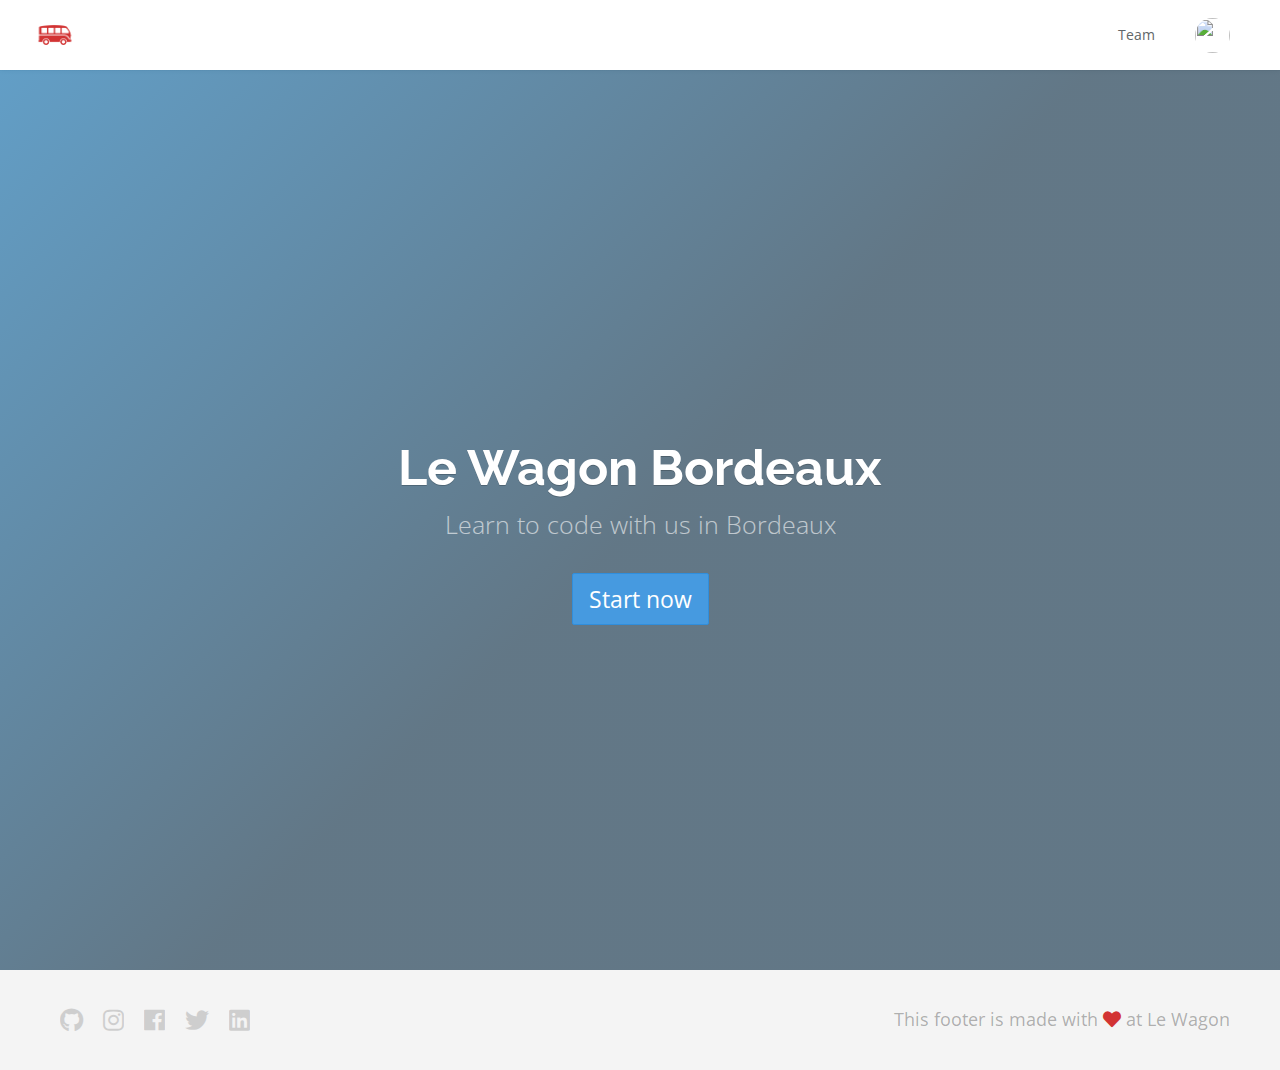
==== commit 0a2bc0d7: "Automated commit at 2018-10-29 10:47:33 UTC by middleman-deploy 2.0.0-alpha" ====
--- a/index.html
+++ b/index.html
@@ -7,20 +7,72 @@
           content="width=device-width, initial-scale=1, shrink-to-fit=no">
     <!-- Use the title from a page's frontmatter if it has one -->
     <title>Le Wagon - Middleman</title>
-    <link href="stylesheets/application-2da639f4.css" rel="stylesheet" />
+    <link href="stylesheets/application-15a3b9f1.css" rel="stylesheet" />
     <script src="javascripts/application-93de88c9.js"></script>
     <link href="images/favicon-f15af148.png" rel="icon" type="image/png" />
   </head>
   <body>
+    <div class="navbar-wagon">
+  <!-- Logo -->
+  <a href="index.html" class="navbar-wagon-brand">
+    <img src="images/logo-acc9c0ec.png" alt="logo">
+  </a>
+
+  <!-- Right Navigation -->
+  <div class="navbar-wagon-right hidden-xs hidden-sm">
+
+    <a href="team.html" class="navbar-wagon-item navbar-wagon-link">Team</a>
+
+
+    <!-- Profile picture with dropdown list -->
+    <div class="navbar-wagon-item">
+      <div class="dropdown">
+        <img src="https://kitt.lewagon.com/placeholder/users/sgalt" class="avatar dropdown-toggle" id="navbar-wagon-menu" data-toggle="dropdown">
+        <ul class="dropdown-menu dropdown-menu-right navbar-wagon-dropdown-menu">
+          <li><a href="#">Profile</a></li>
+          <li><a href="#">Dashboard</a></li>
+          <li><a href="#">Log Out</a></li>
+        </ul>
+      </div>
+    </div>
+  </div>
+
+  <!-- Dropdown appearing on mobile only -->
+  <div class="navbar-wagon-item hidden-md hidden-lg">
+    <div class="dropdown">
+      <i class="fa fa-bars dropdown-toggle" data-toggle="dropdown"></i>
+      <ul class="dropdown-menu dropdown-menu-right navbar-wagon-dropdown-menu">
+        <li><a href="#">Host</a></li>
+        <li><a href="#">Trips</a></li>
+        <li><a href="#">Messagese</a></li>
+      </ul>
+    </div>
+  </div>
+</div>
+
     <div id="home">
   <div class="home-content">
-    <img src="images/logo-acc9c0ec.png" width="200" alt="Logo" />
-    <p>
-      Middleman is now running!
-    </p>
-    <p class="about">
-      <a href="about.html">More about this template</a>
-    </p>
+    <div class="banner" style="background-image: linear-gradient(-225deg, rgba(0,101,168,0.6) 0%, rgba(0,36,61,0.6) 50%), url('https://kitt.lewagon.com/placeholder/cities/bordeaux');">
+  <div class="banner-content">
+    <h1>Le Wagon Bordeaux</h1>
+    <p>Learn to code with us in Bordeaux</p>
+    <a class="btn btn-primary btn-lg">Start now</a>
+  </div>
+</div>
+
+  </div>
+</div>
+
+    <div class="footer">
+  <div class="footer-links">
+    <a href="#"><i class="fab fa-github"></i></a>
+    <a href="#"><i class="fab fa-instagram"></i></a>
+    <a href="#"><i class="fab fa-facebook"></i></a>
+    <a href="#"><i class="fab fa-twitter"></i></a>
+    <a href="#"><i class="fab fa-linkedin"></i></a>
+  </div>
+  <div class="footer-copyright">
+    This footer is made with <i class="fa fa-heart"></i> at Le Wagon
   </div>
 </div>
 
--- a/stylesheets/application-15a3b9f1.css
+++ b/stylesheets/application-15a3b9f1.css
@@ -0,0 +1,8 @@
+@import url("https://fonts.googleapis.com/css?family=Open+Sans:400,300,700|Raleway:400,100,300,700,500");/*!
+ * Bootstrap v3.3.7 (http://getbootstrap.com)
+ * Copyright 2011-2016 Twitter, Inc.
+ * Licensed under MIT (https://github.com/twbs/bootstrap/blob/master/LICENSE)
+ *//*! normalize.css v3.0.3 | MIT License | github.com/necolas/normalize.css */html{font-family:sans-serif;-ms-text-size-adjust:100%;-webkit-text-size-adjust:100%}body{margin:0}article,aside,details,figcaption,figure,footer,header,hgroup,main,menu,nav,section,summary{display:block}audio,canvas,progress,video{display:inline-block;vertical-align:baseline}audio:not([controls]){display:none;height:0}[hidden],template{display:none}a{background-color:transparent}a:active,a:hover{outline:0}abbr[title]{border-bottom:1px dotted}b,strong{font-weight:bold}dfn{font-style:italic}h1{font-size:2em;margin:0.67em 0}mark{background:#ff0;color:#000}small{font-size:80%}sub,sup{font-size:75%;line-height:0;position:relative;vertical-align:baseline}sup{top:-0.5em}sub{bottom:-0.25em}img{border:0}svg:not(:root){overflow:hidden}figure{margin:1em 40px}hr{-webkit-box-sizing:content-box;box-sizing:content-box;height:0}pre{overflow:auto}code,kbd,pre,samp{font-family:monospace, monospace;font-size:1em}button,input,optgroup,select,textarea{color:inherit;font:inherit;margin:0}button{overflow:visible}button,select{text-transform:none}button,html input[type="button"],input[type="reset"],input[type="submit"]{-webkit-appearance:button;cursor:pointer}button[disabled],html input[disabled]{cursor:default}button::-moz-focus-inner,input::-moz-focus-inner{border:0;padding:0}input{line-height:normal}input[type="checkbox"],input[type="radio"]{-webkit-box-sizing:border-box;box-sizing:border-box;padding:0}input[type="number"]::-webkit-inner-spin-button,input[type="number"]::-webkit-outer-spin-button{height:auto}input[type="search"]{-webkit-appearance:textfield;-webkit-box-sizing:content-box;box-sizing:content-box}input[type="search"]::-webkit-search-cancel-button,input[type="search"]::-webkit-search-decoration{-webkit-appearance:none}fieldset{border:1px solid #c0c0c0;margin:0 2px;padding:0.35em 0.625em 0.75em}legend{border:0;padding:0}textarea{overflow:auto}optgroup{font-weight:bold}table{border-collapse:collapse;border-spacing:0}td,th{padding:0}/*! Source: https://github.com/h5bp/html5-boilerplate/blob/master/src/css/main.css */@media print{*,*:before,*:after{background:transparent !important;color:#000 !important;-webkit-box-shadow:none !important;box-shadow:none !important;text-shadow:none !important}a,a:visited{text-decoration:underline}a[href]:after{content:" (" attr(href) ")"}abbr[title]:after{content:" (" attr(title) ")"}a[href^="#"]:after,a[href^="javascript:"]:after{content:""}pre,blockquote{border:1px solid #999;page-break-inside:avoid}thead{display:table-header-group}tr,img{page-break-inside:avoid}img{max-width:100% !important}p,h2,h3{orphans:3;widows:3}h2,h3{page-break-after:avoid}.navbar{display:none}.btn>.caret,.dropup>.btn>.caret{border-top-color:#000 !important}.label{border:1px solid #000}.table{border-collapse:collapse !important}.table td,.table th{background-color:#fff !important}.table-bordered th,.table-bordered td{border:1px solid #ddd !important}}@font-face{font-family:'Glyphicons Halflings';src:url("../assets/bootstrap/glyphicons-halflings-regular-86b6f62b.eot");src:url("../assets/bootstrap/glyphicons-halflings-regular-86b6f62b.eot?#iefix") format("embedded-opentype"),url("../assets/bootstrap/glyphicons-halflings-regular-ca35b697.woff2") format("woff2"),url("../assets/bootstrap/glyphicons-halflings-regular-278e49a8.woff") format("woff"),url("../assets/bootstrap/glyphicons-halflings-regular-44bc1850.ttf") format("truetype"),url("../assets/bootstrap/glyphicons-halflings-regular-de51a849.svg#glyphicons_halflingsregular") format("svg")}.glyphicon{position:relative;top:1px;display:inline-block;font-family:'Glyphicons Halflings';font-style:normal;font-weight:normal;line-height:1;-webkit-font-smoothing:antialiased;-moz-osx-font-smoothing:grayscale}.glyphicon-asterisk:before{content:"\002a"}.glyphicon-plus:before{content:"\002b"}.glyphicon-euro:before,.glyphicon-eur:before{content:"\20ac"}.glyphicon-minus:before{content:"\2212"}.glyphicon-cloud:before{content:"\2601"}.glyphicon-envelope:before{content:"\2709"}.glyphicon-pencil:before{content:"\270f"}.glyphicon-glass:before{content:"\e001"}.glyphicon-music:before{content:"\e002"}.glyphicon-search:before{content:"\e003"}.glyphicon-heart:before{content:"\e005"}.glyphicon-star:before{content:"\e006"}.glyphicon-star-empty:before{content:"\e007"}.glyphicon-user:before{content:"\e008"}.glyphicon-film:before{content:"\e009"}.glyphicon-th-large:before{content:"\e010"}.glyphicon-th:before{content:"\e011"}.glyphicon-th-list:before{content:"\e012"}.glyphicon-ok:before{content:"\e013"}.glyphicon-remove:before{content:"\e014"}.glyphicon-zoom-in:before{content:"\e015"}.glyphicon-zoom-out:before{content:"\e016"}.glyphicon-off:before{content:"\e017"}.glyphicon-signal:before{content:"\e018"}.glyphicon-cog:before{content:"\e019"}.glyphicon-trash:before{content:"\e020"}.glyphicon-home:before{content:"\e021"}.glyphicon-file:before{content:"\e022"}.glyphicon-time:before{content:"\e023"}.glyphicon-road:before{content:"\e024"}.glyphicon-download-alt:before{content:"\e025"}.glyphicon-download:before{content:"\e026"}.glyphicon-upload:before{content:"\e027"}.glyphicon-inbox:before{content:"\e028"}.glyphicon-play-circle:before{content:"\e029"}.glyphicon-repeat:before{content:"\e030"}.glyphicon-refresh:before{content:"\e031"}.glyphicon-list-alt:before{content:"\e032"}.glyphicon-lock:before{content:"\e033"}.glyphicon-flag:before{content:"\e034"}.glyphicon-headphones:before{content:"\e035"}.glyphicon-volume-off:before{content:"\e036"}.glyphicon-volume-down:before{content:"\e037"}.glyphicon-volume-up:before{content:"\e038"}.glyphicon-qrcode:before{content:"\e039"}.glyphicon-barcode:before{content:"\e040"}.glyphicon-tag:before{content:"\e041"}.glyphicon-tags:before{content:"\e042"}.glyphicon-book:before{content:"\e043"}.glyphicon-bookmark:before{content:"\e044"}.glyphicon-print:before{content:"\e045"}.glyphicon-camera:before{content:"\e046"}.glyphicon-font:before{content:"\e047"}.glyphicon-bold:before{content:"\e048"}.glyphicon-italic:before{content:"\e049"}.glyphicon-text-height:before{content:"\e050"}.glyphicon-text-width:before{content:"\e051"}.glyphicon-align-left:before{content:"\e052"}.glyphicon-align-center:before{content:"\e053"}.glyphicon-align-right:before{content:"\e054"}.glyphicon-align-justify:before{content:"\e055"}.glyphicon-list:before{content:"\e056"}.glyphicon-indent-left:before{content:"\e057"}.glyphicon-indent-right:before{content:"\e058"}.glyphicon-facetime-video:before{content:"\e059"}.glyphicon-picture:before{content:"\e060"}.glyphicon-map-marker:before{content:"\e062"}.glyphicon-adjust:before{content:"\e063"}.glyphicon-tint:before{content:"\e064"}.glyphicon-edit:before{content:"\e065"}.glyphicon-share:before{content:"\e066"}.glyphicon-check:before{content:"\e067"}.glyphicon-move:before{content:"\e068"}.glyphicon-step-backward:before{content:"\e069"}.glyphicon-fast-backward:before{content:"\e070"}.glyphicon-backward:before{content:"\e071"}.glyphicon-play:before{content:"\e072"}.glyphicon-pause:before{content:"\e073"}.glyphicon-stop:before{content:"\e074"}.glyphicon-forward:before{content:"\e075"}.glyphicon-fast-forward:before{content:"\e076"}.glyphicon-step-forward:before{content:"\e077"}.glyphicon-eject:before{content:"\e078"}.glyphicon-chevron-left:before{content:"\e079"}.glyphicon-chevron-right:before{content:"\e080"}.glyphicon-plus-sign:before{content:"\e081"}.glyphicon-minus-sign:before{content:"\e082"}.glyphicon-remove-sign:before{content:"\e083"}.glyphicon-ok-sign:before{content:"\e084"}.glyphicon-question-sign:before{content:"\e085"}.glyphicon-info-sign:before{content:"\e086"}.glyphicon-screenshot:before{content:"\e087"}.glyphicon-remove-circle:before{content:"\e088"}.glyphicon-ok-circle:before{content:"\e089"}.glyphicon-ban-circle:before{content:"\e090"}.glyphicon-arrow-left:before{content:"\e091"}.glyphicon-arrow-right:before{content:"\e092"}.glyphicon-arrow-up:before{content:"\e093"}.glyphicon-arrow-down:before{content:"\e094"}.glyphicon-share-alt:before{content:"\e095"}.glyphicon-resize-full:before{content:"\e096"}.glyphicon-resize-small:before{content:"\e097"}.glyphicon-exclamation-sign:before{content:"\e101"}.glyphicon-gift:before{content:"\e102"}.glyphicon-leaf:before{content:"\e103"}.glyphicon-fire:before{content:"\e104"}.glyphicon-eye-open:before{content:"\e105"}.glyphicon-eye-close:before{content:"\e106"}.glyphicon-warning-sign:before{content:"\e107"}.glyphicon-plane:before{content:"\e108"}.glyphicon-calendar:before{content:"\e109"}.glyphicon-random:before{content:"\e110"}.glyphicon-comment:before{content:"\e111"}.glyphicon-magnet:before{content:"\e112"}.glyphicon-chevron-up:before{content:"\e113"}.glyphicon-chevron-down:before{content:"\e114"}.glyphicon-retweet:before{content:"\e115"}.glyphicon-shopping-cart:before{content:"\e116"}.glyphicon-folder-close:before{content:"\e117"}.glyphicon-folder-open:before{content:"\e118"}.glyphicon-resize-vertical:before{content:"\e119"}.glyphicon-resize-horizontal:before{content:"\e120"}.glyphicon-hdd:before{content:"\e121"}.glyphicon-bullhorn:before{content:"\e122"}.glyphicon-bell:before{content:"\e123"}.glyphicon-certificate:before{content:"\e124"}.glyphicon-thumbs-up:before{content:"\e125"}.glyphicon-thumbs-down:before{content:"\e126"}.glyphicon-hand-right:before{content:"\e127"}.glyphicon-hand-left:before{content:"\e128"}.glyphicon-hand-up:before{content:"\e129"}.glyphicon-hand-down:before{content:"\e130"}.glyphicon-circle-arrow-right:before{content:"\e131"}.glyphicon-circle-arrow-left:before{content:"\e132"}.glyphicon-circle-arrow-up:before{content:"\e133"}.glyphicon-circle-arrow-down:before{content:"\e134"}.glyphicon-globe:before{content:"\e135"}.glyphicon-wrench:before{content:"\e136"}.glyphicon-tasks:before{content:"\e137"}.glyphicon-filter:before{content:"\e138"}.glyphicon-briefcase:before{content:"\e139"}.glyphicon-fullscreen:before{content:"\e140"}.glyphicon-dashboard:before{content:"\e141"}.glyphicon-paperclip:before{content:"\e142"}.glyphicon-heart-empty:before{content:"\e143"}.glyphicon-link:before{content:"\e144"}.glyphicon-phone:before{content:"\e145"}.glyphicon-pushpin:before{content:"\e146"}.glyphicon-usd:before{content:"\e148"}.glyphicon-gbp:before{content:"\e149"}.glyphicon-sort:before{content:"\e150"}.glyphicon-sort-by-alphabet:before{content:"\e151"}.glyphicon-sort-by-alphabet-alt:before{content:"\e152"}.glyphicon-sort-by-order:before{content:"\e153"}.glyphicon-sort-by-order-alt:before{content:"\e154"}.glyphicon-sort-by-attributes:before{content:"\e155"}.glyphicon-sort-by-attributes-alt:before{content:"\e156"}.glyphicon-unchecked:before{content:"\e157"}.glyphicon-expand:before{content:"\e158"}.glyphicon-collapse-down:before{content:"\e159"}.glyphicon-collapse-up:before{content:"\e160"}.glyphicon-log-in:before{content:"\e161"}.glyphicon-flash:before{content:"\e162"}.glyphicon-log-out:before{content:"\e163"}.glyphicon-new-window:before{content:"\e164"}.glyphicon-record:before{content:"\e165"}.glyphicon-save:before{content:"\e166"}.glyphicon-open:before{content:"\e167"}.glyphicon-saved:before{content:"\e168"}.glyphicon-import:before{content:"\e169"}.glyphicon-export:before{content:"\e170"}.glyphicon-send:before{content:"\e171"}.glyphicon-floppy-disk:before{content:"\e172"}.glyphicon-floppy-saved:before{content:"\e173"}.glyphicon-floppy-remove:before{content:"\e174"}.glyphicon-floppy-save:before{content:"\e175"}.glyphicon-floppy-open:before{content:"\e176"}.glyphicon-credit-card:before{content:"\e177"}.glyphicon-transfer:before{content:"\e178"}.glyphicon-cutlery:before{content:"\e179"}.glyphicon-header:before{content:"\e180"}.glyphicon-compressed:before{content:"\e181"}.glyphicon-earphone:before{content:"\e182"}.glyphicon-phone-alt:before{content:"\e183"}.glyphicon-tower:before{content:"\e184"}.glyphicon-stats:before{content:"\e185"}.glyphicon-sd-video:before{content:"\e186"}.glyphicon-hd-video:before{content:"\e187"}.glyphicon-subtitles:before{content:"\e188"}.glyphicon-sound-stereo:before{content:"\e189"}.glyphicon-sound-dolby:before{content:"\e190"}.glyphicon-sound-5-1:before{content:"\e191"}.glyphicon-sound-6-1:before{content:"\e192"}.glyphicon-sound-7-1:before{content:"\e193"}.glyphicon-copyright-mark:before{content:"\e194"}.glyphicon-registration-mark:before{content:"\e195"}.glyphicon-cloud-download:before{content:"\e197"}.glyphicon-cloud-upload:before{content:"\e198"}.glyphicon-tree-conifer:before{content:"\e199"}.glyphicon-tree-deciduous:before{content:"\e200"}.glyphicon-cd:before{content:"\e201"}.glyphicon-save-file:before{content:"\e202"}.glyphicon-open-file:before{content:"\e203"}.glyphicon-level-up:before{content:"\e204"}.glyphicon-copy:before{content:"\e205"}.glyphicon-paste:before{content:"\e206"}.glyphicon-alert:before{content:"\e209"}.glyphicon-equalizer:before{content:"\e210"}.glyphicon-king:before{content:"\e211"}.glyphicon-queen:before{content:"\e212"}.glyphicon-pawn:before{content:"\e213"}.glyphicon-bishop:before{content:"\e214"}.glyphicon-knight:before{content:"\e215"}.glyphicon-baby-formula:before{content:"\e216"}.glyphicon-tent:before{content:"\26fa"}.glyphicon-blackboard:before{content:"\e218"}.glyphicon-bed:before{content:"\e219"}.glyphicon-apple:before{content:"\f8ff"}.glyphicon-erase:before{content:"\e221"}.glyphicon-hourglass:before{content:"\231b"}.glyphicon-lamp:before{content:"\e223"}.glyphicon-duplicate:before{content:"\e224"}.glyphicon-piggy-bank:before{content:"\e225"}.glyphicon-scissors:before{content:"\e226"}.glyphicon-bitcoin:before{content:"\e227"}.glyphicon-btc:before{content:"\e227"}.glyphicon-xbt:before{content:"\e227"}.glyphicon-yen:before{content:"\00a5"}.glyphicon-jpy:before{content:"\00a5"}.glyphicon-ruble:before{content:"\20bd"}.glyphicon-rub:before{content:"\20bd"}.glyphicon-scale:before{content:"\e230"}.glyphicon-ice-lolly:before{content:"\e231"}.glyphicon-ice-lolly-tasted:before{content:"\e232"}.glyphicon-education:before{content:"\e233"}.glyphicon-option-horizontal:before{content:"\e234"}.glyphicon-option-vertical:before{content:"\e235"}.glyphicon-menu-hamburger:before{content:"\e236"}.glyphicon-modal-window:before{content:"\e237"}.glyphicon-oil:before{content:"\e238"}.glyphicon-grain:before{content:"\e239"}.glyphicon-sunglasses:before{content:"\e240"}.glyphicon-text-size:before{content:"\e241"}.glyphicon-text-color:before{content:"\e242"}.glyphicon-text-background:before{content:"\e243"}.glyphicon-object-align-top:before{content:"\e244"}.glyphicon-object-align-bottom:before{content:"\e245"}.glyphicon-object-align-horizontal:before{content:"\e246"}.glyphicon-object-align-left:before{content:"\e247"}.glyphicon-object-align-vertical:before{content:"\e248"}.glyphicon-object-align-right:before{content:"\e249"}.glyphicon-triangle-right:before{content:"\e250"}.glyphicon-triangle-left:before{content:"\e251"}.glyphicon-triangle-bottom:before{content:"\e252"}.glyphicon-triangle-top:before{content:"\e253"}.glyphicon-console:before{content:"\e254"}.glyphicon-superscript:before{content:"\e255"}.glyphicon-subscript:before{content:"\e256"}.glyphicon-menu-left:before{content:"\e257"}.glyphicon-menu-right:before{content:"\e258"}.glyphicon-menu-down:before{content:"\e259"}.glyphicon-menu-up:before{content:"\e260"}*{-webkit-box-sizing:border-box;box-sizing:border-box}*:before,*:after{-webkit-box-sizing:border-box;box-sizing:border-box}html{font-size:10px;-webkit-tap-highlight-color:transparent}body{font-family:"Open Sans", "Helvetica", "sans-serif";font-size:18px;line-height:1.42857143;color:#333333;background-color:#F4F4F4}input,button,select,textarea{font-family:inherit;font-size:inherit;line-height:inherit}a{color:#469AE0;text-decoration:none}a:hover,a:focus{color:#1f74ba;text-decoration:underline}a:focus{outline:5px auto -webkit-focus-ring-color;outline-offset:-2px}figure{margin:0}img{vertical-align:middle}.img-responsive{display:block;max-width:100%;height:auto}.img-rounded{border-radius:2px}.img-thumbnail{padding:4px;line-height:1.42857143;background-color:#F4F4F4;border:1px solid #ddd;border-radius:2px;-webkit-transition:all 0.2s ease-in-out;transition:all 0.2s ease-in-out;display:inline-block;max-width:100%;height:auto}.img-circle{border-radius:50%}hr{margin-top:25px;margin-bottom:25px;border:0;border-top:1px solid #eeeeee}.sr-only{position:absolute;width:1px;height:1px;margin:-1px;padding:0;overflow:hidden;clip:rect(0, 0, 0, 0);border:0}.sr-only-focusable:active,.sr-only-focusable:focus{position:static;width:auto;height:auto;margin:0;overflow:visible;clip:auto}[role="button"]{cursor:pointer}h1,h2,h3,h4,h5,h6,.h1,.h2,.h3,.h4,.h5,.h6{font-family:"Raleway", "Helvetica", "sans-serif";font-weight:500;line-height:1.1;color:inherit}h1 small,h1 .small,h2 small,h2 .small,h3 small,h3 .small,h4 small,h4 .small,h5 small,h5 .small,h6 small,h6 .small,.h1 small,.h1 .small,.h2 small,.h2 .small,.h3 small,.h3 .small,.h4 small,.h4 .small,.h5 small,.h5 .small,.h6 small,.h6 .small{font-weight:normal;line-height:1;color:#777777}h1,.h1,h2,.h2,h3,.h3{margin-top:25px;margin-bottom:12.5px}h1 small,h1 .small,.h1 small,.h1 .small,h2 small,h2 .small,.h2 small,.h2 .small,h3 small,h3 .small,.h3 small,.h3 .small{font-size:65%}h4,.h4,h5,.h5,h6,.h6{margin-top:12.5px;margin-bottom:12.5px}h4 small,h4 .small,.h4 small,.h4 .small,h5 small,h5 .small,.h5 small,.h5 .small,h6 small,h6 .small,.h6 small,.h6 .small{font-size:75%}h1,.h1{font-size:46px}h2,.h2{font-size:38px}h3,.h3{font-size:31px}h4,.h4{font-size:23px}h5,.h5{font-size:18px}h6,.h6{font-size:16px}p{margin:0 0 12.5px}.lead{margin-bottom:25px;font-size:20px;font-weight:300;line-height:1.4}@media (min-width: 768px){.lead{font-size:27px}}small,.small{font-size:88%}mark,.mark{background-color:#fcf8e3;padding:.2em}.text-left{text-align:left}.text-right{text-align:right}.text-center{text-align:center}.text-justify{text-align:justify}.text-nowrap{white-space:nowrap}.text-lowercase{text-transform:lowercase}.text-uppercase,.initialism{text-transform:uppercase}.text-capitalize{text-transform:capitalize}.text-muted{color:#777777}.text-primary{color:#469AE0}a.text-primary:hover,a.text-primary:focus{color:#2381d0}.text-success{color:#3c763d}a.text-success:hover,a.text-success:focus{color:#2b542c}.text-info{color:#31708f}a.text-info:hover,a.text-info:focus{color:#245269}.text-warning{color:#8a6d3b}a.text-warning:hover,a.text-warning:focus{color:#66512c}.text-danger{color:#a94442}a.text-danger:hover,a.text-danger:focus{color:#843534}.bg-primary{color:#fff}.bg-primary{background-color:#469AE0}a.bg-primary:hover,a.bg-primary:focus{background-color:#2381d0}.bg-success{background-color:#dff0d8}a.bg-success:hover,a.bg-success:focus{background-color:#c1e2b3}.bg-info{background-color:#d9edf7}a.bg-info:hover,a.bg-info:focus{background-color:#afd9ee}.bg-warning{background-color:#fcf8e3}a.bg-warning:hover,a.bg-warning:focus{background-color:#f7ecb5}.bg-danger{background-color:#f2dede}a.bg-danger:hover,a.bg-danger:focus{background-color:#e4b9b9}.page-header{padding-bottom:11.5px;margin:50px 0 25px;border-bottom:1px solid #eeeeee}ul,ol{margin-top:0;margin-bottom:12.5px}ul ul,ul ol,ol ul,ol ol{margin-bottom:0}.list-unstyled{padding-left:0;list-style:none}.list-inline{padding-left:0;list-style:none;margin-left:-5px}.list-inline>li{display:inline-block;padding-left:5px;padding-right:5px}dl{margin-top:0;margin-bottom:25px}dt,dd{line-height:1.42857143}dt{font-weight:bold}dd{margin-left:0}.dl-horizontal dd:before,.dl-horizontal dd:after{content:" ";display:table}.dl-horizontal dd:after{clear:both}@media (min-width: 768px){.dl-horizontal dt{float:left;width:160px;clear:left;text-align:right;overflow:hidden;text-overflow:ellipsis;white-space:nowrap}.dl-horizontal dd{margin-left:180px}}abbr[title],abbr[data-original-title]{cursor:help;border-bottom:1px dotted #777777}.initialism{font-size:90%}blockquote{padding:12.5px 25px;margin:0 0 25px;font-size:22.5px;border-left:5px solid #eeeeee}blockquote p:last-child,blockquote ul:last-child,blockquote ol:last-child{margin-bottom:0}blockquote footer,blockquote small,blockquote .small{display:block;font-size:80%;line-height:1.42857143;color:#777777}blockquote footer:before,blockquote small:before,blockquote .small:before{content:'\2014 \00A0'}.blockquote-reverse,blockquote.pull-right{padding-right:15px;padding-left:0;border-right:5px solid #eeeeee;border-left:0;text-align:right}.blockquote-reverse footer:before,.blockquote-reverse small:before,.blockquote-reverse .small:before,blockquote.pull-right footer:before,blockquote.pull-right small:before,blockquote.pull-right .small:before{content:''}.blockquote-reverse footer:after,.blockquote-reverse small:after,.blockquote-reverse .small:after,blockquote.pull-right footer:after,blockquote.pull-right small:after,blockquote.pull-right .small:after{content:'\00A0 \2014'}address{margin-bottom:25px;font-style:normal;line-height:1.42857143}code,kbd,pre,samp{font-family:Menlo, Monaco, Consolas, "Courier New", monospace}code{padding:2px 4px;font-size:90%;color:#c7254e;background-color:#f9f2f4;border-radius:2px}kbd{padding:2px 4px;font-size:90%;color:#fff;background-color:#333;border-radius:2px;-webkit-box-shadow:inset 0 -1px 0 rgba(0,0,0,0.25);box-shadow:inset 0 -1px 0 rgba(0,0,0,0.25)}kbd kbd{padding:0;font-size:100%;font-weight:bold;-webkit-box-shadow:none;box-shadow:none}pre{display:block;padding:12px;margin:0 0 12.5px;font-size:17px;line-height:1.42857143;word-break:break-all;word-wrap:break-word;color:#333333;background-color:#f5f5f5;border:1px solid #ccc;border-radius:2px}pre code{padding:0;font-size:inherit;color:inherit;white-space:pre-wrap;background-color:transparent;border-radius:0}.pre-scrollable{max-height:340px;overflow-y:scroll}.container{margin-right:auto;margin-left:auto;padding-left:15px;padding-right:15px}.container:before,.container:after{content:" ";display:table}.container:after{clear:both}@media (min-width: 768px){.container{width:750px}}@media (min-width: 992px){.container{width:970px}}@media (min-width: 1200px){.container{width:1170px}}.container-fluid{margin-right:auto;margin-left:auto;padding-left:15px;padding-right:15px}.container-fluid:before,.container-fluid:after{content:" ";display:table}.container-fluid:after{clear:both}.row{margin-left:-15px;margin-right:-15px}.row:before,.row:after{content:" ";display:table}.row:after{clear:both}.col-xs-1,.col-sm-1,.col-md-1,.col-lg-1,.col-xs-2,.col-sm-2,.col-md-2,.col-lg-2,.col-xs-3,.col-sm-3,.col-md-3,.col-lg-3,.col-xs-4,.col-sm-4,.col-md-4,.col-lg-4,.col-xs-5,.col-sm-5,.col-md-5,.col-lg-5,.col-xs-6,.col-sm-6,.col-md-6,.col-lg-6,.col-xs-7,.col-sm-7,.col-md-7,.col-lg-7,.col-xs-8,.col-sm-8,.col-md-8,.col-lg-8,.col-xs-9,.col-sm-9,.col-md-9,.col-lg-9,.col-xs-10,.col-sm-10,.col-md-10,.col-lg-10,.col-xs-11,.col-sm-11,.col-md-11,.col-lg-11,.col-xs-12,.col-sm-12,.col-md-12,.col-lg-12{position:relative;min-height:1px;padding-left:15px;padding-right:15px}.col-xs-1,.col-xs-2,.col-xs-3,.col-xs-4,.col-xs-5,.col-xs-6,.col-xs-7,.col-xs-8,.col-xs-9,.col-xs-10,.col-xs-11,.col-xs-12{float:left}.col-xs-1{width:8.33333333%}.col-xs-2{width:16.66666667%}.col-xs-3{width:25%}.col-xs-4{width:33.33333333%}.col-xs-5{width:41.66666667%}.col-xs-6{width:50%}.col-xs-7{width:58.33333333%}.col-xs-8{width:66.66666667%}.col-xs-9{width:75%}.col-xs-10{width:83.33333333%}.col-xs-11{width:91.66666667%}.col-xs-12{width:100%}.col-xs-pull-0{right:auto}.col-xs-pull-1{right:8.33333333%}.col-xs-pull-2{right:16.66666667%}.col-xs-pull-3{right:25%}.col-xs-pull-4{right:33.33333333%}.col-xs-pull-5{right:41.66666667%}.col-xs-pull-6{right:50%}.col-xs-pull-7{right:58.33333333%}.col-xs-pull-8{right:66.66666667%}.col-xs-pull-9{right:75%}.col-xs-pull-10{right:83.33333333%}.col-xs-pull-11{right:91.66666667%}.col-xs-pull-12{right:100%}.col-xs-push-0{left:auto}.col-xs-push-1{left:8.33333333%}.col-xs-push-2{left:16.66666667%}.col-xs-push-3{left:25%}.col-xs-push-4{left:33.33333333%}.col-xs-push-5{left:41.66666667%}.col-xs-push-6{left:50%}.col-xs-push-7{left:58.33333333%}.col-xs-push-8{left:66.66666667%}.col-xs-push-9{left:75%}.col-xs-push-10{left:83.33333333%}.col-xs-push-11{left:91.66666667%}.col-xs-push-12{left:100%}.col-xs-offset-0{margin-left:0%}.col-xs-offset-1{margin-left:8.33333333%}.col-xs-offset-2{margin-left:16.66666667%}.col-xs-offset-3{margin-left:25%}.col-xs-offset-4{margin-left:33.33333333%}.col-xs-offset-5{margin-left:41.66666667%}.col-xs-offset-6{margin-left:50%}.col-xs-offset-7{margin-left:58.33333333%}.col-xs-offset-8{margin-left:66.66666667%}.col-xs-offset-9{margin-left:75%}.col-xs-offset-10{margin-left:83.33333333%}.col-xs-offset-11{margin-left:91.66666667%}.col-xs-offset-12{margin-left:100%}@media (min-width: 768px){.col-sm-1,.col-sm-2,.col-sm-3,.col-sm-4,.col-sm-5,.col-sm-6,.col-sm-7,.col-sm-8,.col-sm-9,.col-sm-10,.col-sm-11,.col-sm-12{float:left}.col-sm-1{width:8.33333333%}.col-sm-2{width:16.66666667%}.col-sm-3{width:25%}.col-sm-4{width:33.33333333%}.col-sm-5{width:41.66666667%}.col-sm-6{width:50%}.col-sm-7{width:58.33333333%}.col-sm-8{width:66.66666667%}.col-sm-9{width:75%}.col-sm-10{width:83.33333333%}.col-sm-11{width:91.66666667%}.col-sm-12{width:100%}.col-sm-pull-0{right:auto}.col-sm-pull-1{right:8.33333333%}.col-sm-pull-2{right:16.66666667%}.col-sm-pull-3{right:25%}.col-sm-pull-4{right:33.33333333%}.col-sm-pull-5{right:41.66666667%}.col-sm-pull-6{right:50%}.col-sm-pull-7{right:58.33333333%}.col-sm-pull-8{right:66.66666667%}.col-sm-pull-9{right:75%}.col-sm-pull-10{right:83.33333333%}.col-sm-pull-11{right:91.66666667%}.col-sm-pull-12{right:100%}.col-sm-push-0{left:auto}.col-sm-push-1{left:8.33333333%}.col-sm-push-2{left:16.66666667%}.col-sm-push-3{left:25%}.col-sm-push-4{left:33.33333333%}.col-sm-push-5{left:41.66666667%}.col-sm-push-6{left:50%}.col-sm-push-7{left:58.33333333%}.col-sm-push-8{left:66.66666667%}.col-sm-push-9{left:75%}.col-sm-push-10{left:83.33333333%}.col-sm-push-11{left:91.66666667%}.col-sm-push-12{left:100%}.col-sm-offset-0{margin-left:0%}.col-sm-offset-1{margin-left:8.33333333%}.col-sm-offset-2{margin-left:16.66666667%}.col-sm-offset-3{margin-left:25%}.col-sm-offset-4{margin-left:33.33333333%}.col-sm-offset-5{margin-left:41.66666667%}.col-sm-offset-6{margin-left:50%}.col-sm-offset-7{margin-left:58.33333333%}.col-sm-offset-8{margin-left:66.66666667%}.col-sm-offset-9{margin-left:75%}.col-sm-offset-10{margin-left:83.33333333%}.col-sm-offset-11{margin-left:91.66666667%}.col-sm-offset-12{margin-left:100%}}@media (min-width: 992px){.col-md-1,.col-md-2,.col-md-3,.col-md-4,.col-md-5,.col-md-6,.col-md-7,.col-md-8,.col-md-9,.col-md-10,.col-md-11,.col-md-12{float:left}.col-md-1{width:8.33333333%}.col-md-2{width:16.66666667%}.col-md-3{width:25%}.col-md-4{width:33.33333333%}.col-md-5{width:41.66666667%}.col-md-6{width:50%}.col-md-7{width:58.33333333%}.col-md-8{width:66.66666667%}.col-md-9{width:75%}.col-md-10{width:83.33333333%}.col-md-11{width:91.66666667%}.col-md-12{width:100%}.col-md-pull-0{right:auto}.col-md-pull-1{right:8.33333333%}.col-md-pull-2{right:16.66666667%}.col-md-pull-3{right:25%}.col-md-pull-4{right:33.33333333%}.col-md-pull-5{right:41.66666667%}.col-md-pull-6{right:50%}.col-md-pull-7{right:58.33333333%}.col-md-pull-8{right:66.66666667%}.col-md-pull-9{right:75%}.col-md-pull-10{right:83.33333333%}.col-md-pull-11{right:91.66666667%}.col-md-pull-12{right:100%}.col-md-push-0{left:auto}.col-md-push-1{left:8.33333333%}.col-md-push-2{left:16.66666667%}.col-md-push-3{left:25%}.col-md-push-4{left:33.33333333%}.col-md-push-5{left:41.66666667%}.col-md-push-6{left:50%}.col-md-push-7{left:58.33333333%}.col-md-push-8{left:66.66666667%}.col-md-push-9{left:75%}.col-md-push-10{left:83.33333333%}.col-md-push-11{left:91.66666667%}.col-md-push-12{left:100%}.col-md-offset-0{margin-left:0%}.col-md-offset-1{margin-left:8.33333333%}.col-md-offset-2{margin-left:16.66666667%}.col-md-offset-3{margin-left:25%}.col-md-offset-4{margin-left:33.33333333%}.col-md-offset-5{margin-left:41.66666667%}.col-md-offset-6{margin-left:50%}.col-md-offset-7{margin-left:58.33333333%}.col-md-offset-8{margin-left:66.66666667%}.col-md-offset-9{margin-left:75%}.col-md-offset-10{margin-left:83.33333333%}.col-md-offset-11{margin-left:91.66666667%}.col-md-offset-12{margin-left:100%}}@media (min-width: 1200px){.col-lg-1,.col-lg-2,.col-lg-3,.col-lg-4,.col-lg-5,.col-lg-6,.col-lg-7,.col-lg-8,.col-lg-9,.col-lg-10,.col-lg-11,.col-lg-12{float:left}.col-lg-1{width:8.33333333%}.col-lg-2{width:16.66666667%}.col-lg-3{width:25%}.col-lg-4{width:33.33333333%}.col-lg-5{width:41.66666667%}.col-lg-6{width:50%}.col-lg-7{width:58.33333333%}.col-lg-8{width:66.66666667%}.col-lg-9{width:75%}.col-lg-10{width:83.33333333%}.col-lg-11{width:91.66666667%}.col-lg-12{width:100%}.col-lg-pull-0{right:auto}.col-lg-pull-1{right:8.33333333%}.col-lg-pull-2{right:16.66666667%}.col-lg-pull-3{right:25%}.col-lg-pull-4{right:33.33333333%}.col-lg-pull-5{right:41.66666667%}.col-lg-pull-6{right:50%}.col-lg-pull-7{right:58.33333333%}.col-lg-pull-8{right:66.66666667%}.col-lg-pull-9{right:75%}.col-lg-pull-10{right:83.33333333%}.col-lg-pull-11{right:91.66666667%}.col-lg-pull-12{right:100%}.col-lg-push-0{left:auto}.col-lg-push-1{left:8.33333333%}.col-lg-push-2{left:16.66666667%}.col-lg-push-3{left:25%}.col-lg-push-4{left:33.33333333%}.col-lg-push-5{left:41.66666667%}.col-lg-push-6{left:50%}.col-lg-push-7{left:58.33333333%}.col-lg-push-8{left:66.66666667%}.col-lg-push-9{left:75%}.col-lg-push-10{left:83.33333333%}.col-lg-push-11{left:91.66666667%}.col-lg-push-12{left:100%}.col-lg-offset-0{margin-left:0%}.col-lg-offset-1{margin-left:8.33333333%}.col-lg-offset-2{margin-left:16.66666667%}.col-lg-offset-3{margin-left:25%}.col-lg-offset-4{margin-left:33.33333333%}.col-lg-offset-5{margin-left:41.66666667%}.col-lg-offset-6{margin-left:50%}.col-lg-offset-7{margin-left:58.33333333%}.col-lg-offset-8{margin-left:66.66666667%}.col-lg-offset-9{margin-left:75%}.col-lg-offset-10{margin-left:83.33333333%}.col-lg-offset-11{margin-left:91.66666667%}.col-lg-offset-12{margin-left:100%}}table{background-color:transparent}caption{padding-top:8px;padding-bottom:8px;color:#777777;text-align:left}th{text-align:left}.table{width:100%;max-width:100%;margin-bottom:25px}.table>thead>tr>th,.table>thead>tr>td,.table>tbody>tr>th,.table>tbody>tr>td,.table>tfoot>tr>th,.table>tfoot>tr>td{padding:8px;line-height:1.42857143;vertical-align:top;border-top:1px solid #ddd}.table>thead>tr>th{vertical-align:bottom;border-bottom:2px solid #ddd}.table>caption+thead>tr:first-child>th,.table>caption+thead>tr:first-child>td,.table>colgroup+thead>tr:first-child>th,.table>colgroup+thead>tr:first-child>td,.table>thead:first-child>tr:first-child>th,.table>thead:first-child>tr:first-child>td{border-top:0}.table>tbody+tbody{border-top:2px solid #ddd}.table .table{background-color:#F4F4F4}.table-condensed>thead>tr>th,.table-condensed>thead>tr>td,.table-condensed>tbody>tr>th,.table-condensed>tbody>tr>td,.table-condensed>tfoot>tr>th,.table-condensed>tfoot>tr>td{padding:5px}.table-bordered{border:1px solid #ddd}.table-bordered>thead>tr>th,.table-bordered>thead>tr>td,.table-bordered>tbody>tr>th,.table-bordered>tbody>tr>td,.table-bordered>tfoot>tr>th,.table-bordered>tfoot>tr>td{border:1px solid #ddd}.table-bordered>thead>tr>th,.table-bordered>thead>tr>td{border-bottom-width:2px}.table-striped>tbody>tr:nth-of-type(odd){background-color:#f9f9f9}.table-hover>tbody>tr:hover{background-color:#f5f5f5}table col[class*="col-"]{position:static;float:none;display:table-column}table td[class*="col-"],table th[class*="col-"]{position:static;float:none;display:table-cell}.table>thead>tr>td.active,.table>thead>tr>th.active,.table>thead>tr.active>td,.table>thead>tr.active>th,.table>tbody>tr>td.active,.table>tbody>tr>th.active,.table>tbody>tr.active>td,.table>tbody>tr.active>th,.table>tfoot>tr>td.active,.table>tfoot>tr>th.active,.table>tfoot>tr.active>td,.table>tfoot>tr.active>th{background-color:#f5f5f5}.table-hover>tbody>tr>td.active:hover,.table-hover>tbody>tr>th.active:hover,.table-hover>tbody>tr.active:hover>td,.table-hover>tbody>tr:hover>.active,.table-hover>tbody>tr.active:hover>th{background-color:#e8e8e8}.table>thead>tr>td.success,.table>thead>tr>th.success,.table>thead>tr.success>td,.table>thead>tr.success>th,.table>tbody>tr>td.success,.table>tbody>tr>th.success,.table>tbody>tr.success>td,.table>tbody>tr.success>th,.table>tfoot>tr>td.success,.table>tfoot>tr>th.success,.table>tfoot>tr.success>td,.table>tfoot>tr.success>th{background-color:#dff0d8}.table-hover>tbody>tr>td.success:hover,.table-hover>tbody>tr>th.success:hover,.table-hover>tbody>tr.success:hover>td,.table-hover>tbody>tr:hover>.success,.table-hover>tbody>tr.success:hover>th{background-color:#d0e9c6}.table>thead>tr>td.info,.table>thead>tr>th.info,.table>thead>tr.info>td,.table>thead>tr.info>th,.table>tbody>tr>td.info,.table>tbody>tr>th.info,.table>tbody>tr.info>td,.table>tbody>tr.info>th,.table>tfoot>tr>td.info,.table>tfoot>tr>th.info,.table>tfoot>tr.info>td,.table>tfoot>tr.info>th{background-color:#d9edf7}.table-hover>tbody>tr>td.info:hover,.table-hover>tbody>tr>th.info:hover,.table-hover>tbody>tr.info:hover>td,.table-hover>tbody>tr:hover>.info,.table-hover>tbody>tr.info:hover>th{background-color:#c4e3f3}.table>thead>tr>td.warning,.table>thead>tr>th.warning,.table>thead>tr.warning>td,.table>thead>tr.warning>th,.table>tbody>tr>td.warning,.table>tbody>tr>th.warning,.table>tbody>tr.warning>td,.table>tbody>tr.warning>th,.table>tfoot>tr>td.warning,.table>tfoot>tr>th.warning,.table>tfoot>tr.warning>td,.table>tfoot>tr.warning>th{background-color:#fcf8e3}.table-hover>tbody>tr>td.warning:hover,.table-hover>tbody>tr>th.warning:hover,.table-hover>tbody>tr.warning:hover>td,.table-hover>tbody>tr:hover>.warning,.table-hover>tbody>tr.warning:hover>th{background-color:#faf2cc}.table>thead>tr>td.danger,.table>thead>tr>th.danger,.table>thead>tr.danger>td,.table>thead>tr.danger>th,.table>tbody>tr>td.danger,.table>tbody>tr>th.danger,.table>tbody>tr.danger>td,.table>tbody>tr.danger>th,.table>tfoot>tr>td.danger,.table>tfoot>tr>th.danger,.table>tfoot>tr.danger>td,.table>tfoot>tr.danger>th{background-color:#f2dede}.table-hover>tbody>tr>td.danger:hover,.table-hover>tbody>tr>th.danger:hover,.table-hover>tbody>tr.danger:hover>td,.table-hover>tbody>tr:hover>.danger,.table-hover>tbody>tr.danger:hover>th{background-color:#ebcccc}.table-responsive{overflow-x:auto;min-height:0.01%}@media screen and (max-width: 767px){.table-responsive{width:100%;margin-bottom:18.75px;overflow-y:hidden;-ms-overflow-style:-ms-autohiding-scrollbar;border:1px solid #ddd}.table-responsive>.table{margin-bottom:0}.table-responsive>.table>thead>tr>th,.table-responsive>.table>thead>tr>td,.table-responsive>.table>tbody>tr>th,.table-responsive>.table>tbody>tr>td,.table-responsive>.table>tfoot>tr>th,.table-responsive>.table>tfoot>tr>td{white-space:nowrap}.table-responsive>.table-bordered{border:0}.table-responsive>.table-bordered>thead>tr>th:first-child,.table-responsive>.table-bordered>thead>tr>td:first-child,.table-responsive>.table-bordered>tbody>tr>th:first-child,.table-responsive>.table-bordered>tbody>tr>td:first-child,.table-responsive>.table-bordered>tfoot>tr>th:first-child,.table-responsive>.table-bordered>tfoot>tr>td:first-child{border-left:0}.table-responsive>.table-bordered>thead>tr>th:last-child,.table-responsive>.table-bordered>thead>tr>td:last-child,.table-responsive>.table-bordered>tbody>tr>th:last-child,.table-responsive>.table-bordered>tbody>tr>td:last-child,.table-responsive>.table-bordered>tfoot>tr>th:last-child,.table-responsive>.table-bordered>tfoot>tr>td:last-child{border-right:0}.table-responsive>.table-bordered>tbody>tr:last-child>th,.table-responsive>.table-bordered>tbody>tr:last-child>td,.table-responsive>.table-bordered>tfoot>tr:last-child>th,.table-responsive>.table-bordered>tfoot>tr:last-child>td{border-bottom:0}}fieldset{padding:0;margin:0;border:0;min-width:0}legend{display:block;width:100%;padding:0;margin-bottom:25px;font-size:27px;line-height:inherit;color:#333333;border:0;border-bottom:1px solid #e5e5e5}label{display:inline-block;max-width:100%;margin-bottom:5px;font-weight:bold}input[type="search"]{-webkit-box-sizing:border-box;box-sizing:border-box}input[type="radio"],input[type="checkbox"]{margin:4px 0 0;margin-top:1px \9;line-height:normal}input[type="file"]{display:block}input[type="range"]{display:block;width:100%}select[multiple],select[size]{height:auto}input[type="file"]:focus,input[type="radio"]:focus,input[type="checkbox"]:focus{outline:5px auto -webkit-focus-ring-color;outline-offset:-2px}output{display:block;padding-top:7px;font-size:18px;line-height:1.42857143;color:#000000}.form-control{display:block;width:100%;height:39px;padding:6px 12px;font-size:18px;line-height:1.42857143;color:#000000;background-color:#fff;background-image:none;border:1px solid #ccc;border-radius:2px;-webkit-box-shadow:inset 0 1px 1px rgba(0,0,0,0.075);box-shadow:inset 0 1px 1px rgba(0,0,0,0.075);-webkit-transition:border-color ease-in-out 0.15s, box-shadow ease-in-out 0.15s;-webkit-transition:border-color ease-in-out 0.15s, -webkit-box-shadow ease-in-out 0.15s;transition:border-color ease-in-out 0.15s, -webkit-box-shadow ease-in-out 0.15s;transition:border-color ease-in-out 0.15s, box-shadow ease-in-out 0.15s;transition:border-color ease-in-out 0.15s, box-shadow ease-in-out 0.15s, -webkit-box-shadow ease-in-out 0.15s}.form-control:focus{border-color:#66afe9;outline:0;-webkit-box-shadow:inset 0 1px 1px rgba(0,0,0,0.075),0 0 8px rgba(102,175,233,0.6);box-shadow:inset 0 1px 1px rgba(0,0,0,0.075),0 0 8px rgba(102,175,233,0.6)}.form-control::-moz-placeholder{color:#999;opacity:1}.form-control:-ms-input-placeholder{color:#999}.form-control::-webkit-input-placeholder{color:#999}.form-control::-ms-expand{border:0;background-color:transparent}.form-control[disabled],.form-control[readonly],fieldset[disabled] .form-control{background-color:#eeeeee;opacity:1}.form-control[disabled],fieldset[disabled] .form-control{cursor:not-allowed}textarea.form-control{height:auto}input[type="search"]{-webkit-appearance:none}@media screen and (-webkit-min-device-pixel-ratio: 0){input[type="date"].form-control,input[type="time"].form-control,input[type="datetime-local"].form-control,input[type="month"].form-control{line-height:39px}input[type="date"].input-sm,.input-group-sm>input[type="date"].form-control,.input-group-sm>input[type="date"].input-group-addon,.input-group-sm>.input-group-btn>input[type="date"].btn,.input-group-sm input[type="date"],input[type="time"].input-sm,.input-group-sm>input[type="time"].form-control,.input-group-sm>input[type="time"].input-group-addon,.input-group-sm>.input-group-btn>input[type="time"].btn,.input-group-sm input[type="time"],input[type="datetime-local"].input-sm,.input-group-sm>input[type="datetime-local"].form-control,.input-group-sm>input[type="datetime-local"].input-group-addon,.input-group-sm>.input-group-btn>input[type="datetime-local"].btn,.input-group-sm input[type="datetime-local"],input[type="month"].input-sm,.input-group-sm>input[type="month"].form-control,.input-group-sm>input[type="month"].input-group-addon,.input-group-sm>.input-group-btn>input[type="month"].btn,.input-group-sm input[type="month"]{line-height:36px}input[type="date"].input-lg,.input-group-lg>input[type="date"].form-control,.input-group-lg>input[type="date"].input-group-addon,.input-group-lg>.input-group-btn>input[type="date"].btn,.input-group-lg input[type="date"],input[type="time"].input-lg,.input-group-lg>input[type="time"].form-control,.input-group-lg>input[type="time"].input-group-addon,.input-group-lg>.input-group-btn>input[type="time"].btn,.input-group-lg input[type="time"],input[type="datetime-local"].input-lg,.input-group-lg>input[type="datetime-local"].form-control,.input-group-lg>input[type="datetime-local"].input-group-addon,.input-group-lg>.input-group-btn>input[type="datetime-local"].btn,.input-group-lg input[type="datetime-local"],input[type="month"].input-lg,.input-group-lg>input[type="month"].form-control,.input-group-lg>input[type="month"].input-group-addon,.input-group-lg>.input-group-btn>input[type="month"].btn,.input-group-lg input[type="month"]{line-height:53px}}.form-group{margin-bottom:15px}.radio,.checkbox{position:relative;display:block;margin-top:10px;margin-bottom:10px}.radio label,.checkbox label{min-height:25px;padding-left:20px;margin-bottom:0;font-weight:normal;cursor:pointer}.radio input[type="radio"],.radio-inline input[type="radio"],.checkbox input[type="checkbox"],.checkbox-inline input[type="checkbox"]{position:absolute;margin-left:-20px;margin-top:4px \9}.radio+.radio,.checkbox+.checkbox{margin-top:-5px}.radio-inline,.checkbox-inline{position:relative;display:inline-block;padding-left:20px;margin-bottom:0;vertical-align:middle;font-weight:normal;cursor:pointer}.radio-inline+.radio-inline,.checkbox-inline+.checkbox-inline{margin-top:0;margin-left:10px}input[type="radio"][disabled],input[type="radio"].disabled,fieldset[disabled] input[type="radio"],input[type="checkbox"][disabled],input[type="checkbox"].disabled,fieldset[disabled] input[type="checkbox"]{cursor:not-allowed}.radio-inline.disabled,fieldset[disabled] .radio-inline,.checkbox-inline.disabled,fieldset[disabled] .checkbox-inline{cursor:not-allowed}.radio.disabled label,fieldset[disabled] .radio label,.checkbox.disabled label,fieldset[disabled] .checkbox label{cursor:not-allowed}.form-control-static{padding-top:7px;padding-bottom:7px;margin-bottom:0;min-height:43px}.form-control-static.input-lg,.input-group-lg>.form-control-static.form-control,.input-group-lg>.form-control-static.input-group-addon,.input-group-lg>.input-group-btn>.form-control-static.btn,.form-control-static.input-sm,.input-group-sm>.form-control-static.form-control,.input-group-sm>.form-control-static.input-group-addon,.input-group-sm>.input-group-btn>.form-control-static.btn{padding-left:0;padding-right:0}.input-sm,.input-group-sm>.form-control,.input-group-sm>.input-group-addon,.input-group-sm>.input-group-btn>.btn{height:36px;padding:5px 10px;font-size:16px;line-height:1.5;border-radius:2px}select.input-sm,.input-group-sm>select.form-control,.input-group-sm>select.input-group-addon,.input-group-sm>.input-group-btn>select.btn{height:36px;line-height:36px}textarea.input-sm,.input-group-sm>textarea.form-control,.input-group-sm>textarea.input-group-addon,.input-group-sm>.input-group-btn>textarea.btn,select[multiple].input-sm,.input-group-sm>select[multiple].form-control,.input-group-sm>select[multiple].input-group-addon,.input-group-sm>.input-group-btn>select[multiple].btn{height:auto}.form-group-sm .form-control{height:36px;padding:5px 10px;font-size:16px;line-height:1.5;border-radius:2px}.form-group-sm select.form-control{height:36px;line-height:36px}.form-group-sm textarea.form-control,.form-group-sm select[multiple].form-control{height:auto}.form-group-sm .form-control-static{height:36px;min-height:41px;padding:6px 10px;font-size:16px;line-height:1.5}.input-lg,.input-group-lg>.form-control,.input-group-lg>.input-group-addon,.input-group-lg>.input-group-btn>.btn{height:53px;padding:10px 16px;font-size:23px;line-height:1.3333333;border-radius:2px}select.input-lg,.input-group-lg>select.form-control,.input-group-lg>select.input-group-addon,.input-group-lg>.input-group-btn>select.btn{height:53px;line-height:53px}textarea.input-lg,.input-group-lg>textarea.form-control,.input-group-lg>textarea.input-group-addon,.input-group-lg>.input-group-btn>textarea.btn,select[multiple].input-lg,.input-group-lg>select[multiple].form-control,.input-group-lg>select[multiple].input-group-addon,.input-group-lg>.input-group-btn>select[multiple].btn{height:auto}.form-group-lg .form-control{height:53px;padding:10px 16px;font-size:23px;line-height:1.3333333;border-radius:2px}.form-group-lg select.form-control{height:53px;line-height:53px}.form-group-lg textarea.form-control,.form-group-lg select[multiple].form-control{height:auto}.form-group-lg .form-control-static{height:53px;min-height:48px;padding:11px 16px;font-size:23px;line-height:1.3333333}.has-feedback{position:relative}.has-feedback .form-control{padding-right:48.75px}.form-control-feedback{position:absolute;top:0;right:0;z-index:2;display:block;width:39px;height:39px;line-height:39px;text-align:center;pointer-events:none}.input-lg+.form-control-feedback,.input-group-lg>.form-control+.form-control-feedback,.input-group-lg>.input-group-addon+.form-control-feedback,.input-group-lg>.input-group-btn>.btn+.form-control-feedback,.input-group-lg+.form-control-feedback,.form-group-lg .form-control+.form-control-feedback{width:53px;height:53px;line-height:53px}.input-sm+.form-control-feedback,.input-group-sm>.form-control+.form-control-feedback,.input-group-sm>.input-group-addon+.form-control-feedback,.input-group-sm>.input-group-btn>.btn+.form-control-feedback,.input-group-sm+.form-control-feedback,.form-group-sm .form-control+.form-control-feedback{width:36px;height:36px;line-height:36px}.has-success .help-block,.has-success .control-label,.has-success .radio,.has-success .checkbox,.has-success .radio-inline,.has-success .checkbox-inline,.has-success.radio label,.has-success.checkbox label,.has-success.radio-inline label,.has-success.checkbox-inline label{color:#3c763d}.has-success .form-control{border-color:#3c763d;-webkit-box-shadow:inset 0 1px 1px rgba(0,0,0,0.075);box-shadow:inset 0 1px 1px rgba(0,0,0,0.075)}.has-success .form-control:focus{border-color:#2b542c;-webkit-box-shadow:inset 0 1px 1px rgba(0,0,0,0.075),0 0 6px #67b168;box-shadow:inset 0 1px 1px rgba(0,0,0,0.075),0 0 6px #67b168}.has-success .input-group-addon{color:#3c763d;border-color:#3c763d;background-color:#dff0d8}.has-success .form-control-feedback{color:#3c763d}.has-warning .help-block,.has-warning .control-label,.has-warning .radio,.has-warning .checkbox,.has-warning .radio-inline,.has-warning .checkbox-inline,.has-warning.radio label,.has-warning.checkbox label,.has-warning.radio-inline label,.has-warning.checkbox-inline label{color:#8a6d3b}.has-warning .form-control{border-color:#8a6d3b;-webkit-box-shadow:inset 0 1px 1px rgba(0,0,0,0.075);box-shadow:inset 0 1px 1px rgba(0,0,0,0.075)}.has-warning .form-control:focus{border-color:#66512c;-webkit-box-shadow:inset 0 1px 1px rgba(0,0,0,0.075),0 0 6px #c0a16b;box-shadow:inset 0 1px 1px rgba(0,0,0,0.075),0 0 6px #c0a16b}.has-warning .input-group-addon{color:#8a6d3b;border-color:#8a6d3b;background-color:#fcf8e3}.has-warning .form-control-feedback{color:#8a6d3b}.has-error .help-block,.has-error .control-label,.has-error .radio,.has-error .checkbox,.has-error .radio-inline,.has-error .checkbox-inline,.has-error.radio label,.has-error.checkbox label,.has-error.radio-inline label,.has-error.checkbox-inline label{color:#a94442}.has-error .form-control{border-color:#a94442;-webkit-box-shadow:inset 0 1px 1px rgba(0,0,0,0.075);box-shadow:inset 0 1px 1px rgba(0,0,0,0.075)}.has-error .form-control:focus{border-color:#843534;-webkit-box-shadow:inset 0 1px 1px rgba(0,0,0,0.075),0 0 6px #ce8483;box-shadow:inset 0 1px 1px rgba(0,0,0,0.075),0 0 6px #ce8483}.has-error .input-group-addon{color:#a94442;border-color:#a94442;background-color:#f2dede}.has-error .form-control-feedback{color:#a94442}.has-feedback label ~ .form-control-feedback{top:30px}.has-feedback label.sr-only ~ .form-control-feedback{top:0}.help-block{display:block;margin-top:5px;margin-bottom:10px;color:#737373}@media (min-width: 768px){.form-inline .form-group{display:inline-block;margin-bottom:0;vertical-align:middle}.form-inline .form-control{display:inline-block;width:auto;vertical-align:middle}.form-inline .form-control-static{display:inline-block}.form-inline .input-group{display:inline-table;vertical-align:middle}.form-inline .input-group .input-group-addon,.form-inline .input-group .input-group-btn,.form-inline .input-group .form-control{width:auto}.form-inline .input-group>.form-control{width:100%}.form-inline .control-label{margin-bottom:0;vertical-align:middle}.form-inline .radio,.form-inline .checkbox{display:inline-block;margin-top:0;margin-bottom:0;vertical-align:middle}.form-inline .radio label,.form-inline .checkbox label{padding-left:0}.form-inline .radio input[type="radio"],.form-inline .checkbox input[type="checkbox"]{position:relative;margin-left:0}.form-inline .has-feedback .form-control-feedback{top:0}}.form-horizontal .radio,.form-horizontal .checkbox,.form-horizontal .radio-inline,.form-horizontal .checkbox-inline{margin-top:0;margin-bottom:0;padding-top:7px}.form-horizontal .radio,.form-horizontal .checkbox{min-height:32px}.form-horizontal .form-group{margin-left:-15px;margin-right:-15px}.form-horizontal .form-group:before,.form-horizontal .form-group:after{content:" ";display:table}.form-horizontal .form-group:after{clear:both}@media (min-width: 768px){.form-horizontal .control-label{text-align:right;margin-bottom:0;padding-top:7px}}.form-horizontal .has-feedback .form-control-feedback{right:15px}@media (min-width: 768px){.form-horizontal .form-group-lg .control-label{padding-top:11px;font-size:23px}}@media (min-width: 768px){.form-horizontal .form-group-sm .control-label{padding-top:6px;font-size:16px}}.btn{display:inline-block;margin-bottom:0;font-weight:normal;text-align:center;vertical-align:middle;-ms-touch-action:manipulation;touch-action:manipulation;cursor:pointer;background-image:none;border:1px solid transparent;white-space:nowrap;padding:6px 12px;font-size:18px;line-height:1.42857143;border-radius:2px;-webkit-user-select:none;-moz-user-select:none;-ms-user-select:none;user-select:none}.btn:focus,.btn.focus,.btn:active:focus,.btn:active.focus,.btn.active:focus,.btn.active.focus{outline:5px auto -webkit-focus-ring-color;outline-offset:-2px}.btn:hover,.btn:focus,.btn.focus{color:#333;text-decoration:none}.btn:active,.btn.active{outline:0;background-image:none;-webkit-box-shadow:inset 0 3px 5px rgba(0,0,0,0.125);box-shadow:inset 0 3px 5px rgba(0,0,0,0.125)}.btn.disabled,.btn[disabled],fieldset[disabled] .btn{cursor:not-allowed;opacity:0.65;filter:alpha(opacity=65);-webkit-box-shadow:none;box-shadow:none}a.btn.disabled,fieldset[disabled] a.btn{pointer-events:none}.btn-default{color:#333;background-color:#fff;border-color:#ccc}.btn-default:focus,.btn-default.focus{color:#333;background-color:#e6e6e6;border-color:#8c8c8c}.btn-default:hover{color:#333;background-color:#e6e6e6;border-color:#adadad}.btn-default:active,.btn-default.active,.open>.btn-default.dropdown-toggle{color:#333;background-color:#e6e6e6;border-color:#adadad}.btn-default:active:hover,.btn-default:active:focus,.btn-default:active.focus,.btn-default.active:hover,.btn-default.active:focus,.btn-default.active.focus,.open>.btn-default.dropdown-toggle:hover,.open>.btn-default.dropdown-toggle:focus,.open>.btn-default.dropdown-toggle.focus{color:#333;background-color:#d4d4d4;border-color:#8c8c8c}.btn-default:active,.btn-default.active,.open>.btn-default.dropdown-toggle{background-image:none}.btn-default.disabled:hover,.btn-default.disabled:focus,.btn-default.disabled.focus,.btn-default[disabled]:hover,.btn-default[disabled]:focus,.btn-default[disabled].focus,fieldset[disabled] .btn-default:hover,fieldset[disabled] .btn-default:focus,fieldset[disabled] .btn-default.focus{background-color:#fff;border-color:#ccc}.btn-default .badge{color:#fff;background-color:#333}.btn-primary{color:#fff;background-color:#469AE0;border-color:#308edc}.btn-primary:focus,.btn-primary.focus{color:#fff;background-color:#2381d0;border-color:#144b79}.btn-primary:hover{color:#fff;background-color:#2381d0;border-color:#1e6eb2}.btn-primary:active,.btn-primary.active,.open>.btn-primary.dropdown-toggle{color:#fff;background-color:#2381d0;border-color:#1e6eb2}.btn-primary:active:hover,.btn-primary:active:focus,.btn-primary:active.focus,.btn-primary.active:hover,.btn-primary.active:focus,.btn-primary.active.focus,.open>.btn-primary.dropdown-toggle:hover,.open>.btn-primary.dropdown-toggle:focus,.open>.btn-primary.dropdown-toggle.focus{color:#fff;background-color:#1e6eb2;border-color:#144b79}.btn-primary:active,.btn-primary.active,.open>.btn-primary.dropdown-toggle{background-image:none}.btn-primary.disabled:hover,.btn-primary.disabled:focus,.btn-primary.disabled.focus,.btn-primary[disabled]:hover,.btn-primary[disabled]:focus,.btn-primary[disabled].focus,fieldset[disabled] .btn-primary:hover,fieldset[disabled] .btn-primary:focus,fieldset[disabled] .btn-primary.focus{background-color:#469AE0;border-color:#308edc}.btn-primary .badge{color:#469AE0;background-color:#fff}.btn-success{color:#fff;background-color:#32B796;border-color:#2da386}.btn-success:focus,.btn-success.focus{color:#fff;background-color:#278f75;border-color:#113f34}.btn-success:hover{color:#fff;background-color:#278f75;border-color:#1f735e}.btn-success:active,.btn-success.active,.open>.btn-success.dropdown-toggle{color:#fff;background-color:#278f75;border-color:#1f735e}.btn-success:active:hover,.btn-success:active:focus,.btn-success:active.focus,.btn-success.active:hover,.btn-success.active:focus,.btn-success.active.focus,.open>.btn-success.dropdown-toggle:hover,.open>.btn-success.dropdown-toggle:focus,.open>.btn-success.dropdown-toggle.focus{color:#fff;background-color:#1f735e;border-color:#113f34}.btn-success:active,.btn-success.active,.open>.btn-success.dropdown-toggle{background-image:none}.btn-success.disabled:hover,.btn-success.disabled:focus,.btn-success.disabled.focus,.btn-success[disabled]:hover,.btn-success[disabled]:focus,.btn-success[disabled].focus,fieldset[disabled] .btn-success:hover,fieldset[disabled] .btn-success:focus,fieldset[disabled] .btn-success.focus{background-color:#32B796;border-color:#2da386}.btn-success .badge{color:#32B796;background-color:#fff}.btn-info{color:#fff;background-color:#FDB631;border-color:#fdad18}.btn-info:focus,.btn-info.focus{color:#fff;background-color:#f9a302;border-color:#946101}.btn-info:hover{color:#fff;background-color:#f9a302;border-color:#d58c02}.btn-info:active,.btn-info.active,.open>.btn-info.dropdown-toggle{color:#fff;background-color:#f9a302;border-color:#d58c02}.btn-info:active:hover,.btn-info:active:focus,.btn-info:active.focus,.btn-info.active:hover,.btn-info.active:focus,.btn-info.active.focus,.open>.btn-info.dropdown-toggle:hover,.open>.btn-info.dropdown-toggle:focus,.open>.btn-info.dropdown-toggle.focus{color:#fff;background-color:#d58c02;border-color:#946101}.btn-info:active,.btn-info.active,.open>.btn-info.dropdown-toggle{background-image:none}.btn-info.disabled:hover,.btn-info.disabled:focus,.btn-info.disabled.focus,.btn-info[disabled]:hover,.btn-info[disabled]:focus,.btn-info[disabled].focus,fieldset[disabled] .btn-info:hover,fieldset[disabled] .btn-info:focus,fieldset[disabled] .btn-info.focus{background-color:#FDB631;border-color:#fdad18}.btn-info .badge{color:#FDB631;background-color:#fff}.btn-warning{color:#fff;background-color:#E67E22;border-color:#d67118}.btn-warning:focus,.btn-warning.focus{color:#fff;background-color:#bf6516;border-color:#64350b}.btn-warning:hover{color:#fff;background-color:#bf6516;border-color:#9f5412}.btn-warning:active,.btn-warning.active,.open>.btn-warning.dropdown-toggle{color:#fff;background-color:#bf6516;border-color:#9f5412}.btn-warning:active:hover,.btn-warning:active:focus,.btn-warning:active.focus,.btn-warning.active:hover,.btn-warning.active:focus,.btn-warning.active.focus,.open>.btn-warning.dropdown-toggle:hover,.open>.btn-warning.dropdown-toggle:focus,.open>.btn-warning.dropdown-toggle.focus{color:#fff;background-color:#9f5412;border-color:#64350b}.btn-warning:active,.btn-warning.active,.open>.btn-warning.dropdown-toggle{background-image:none}.btn-warning.disabled:hover,.btn-warning.disabled:focus,.btn-warning.disabled.focus,.btn-warning[disabled]:hover,.btn-warning[disabled]:focus,.btn-warning[disabled].focus,fieldset[disabled] .btn-warning:hover,fieldset[disabled] .btn-warning:focus,fieldset[disabled] .btn-warning.focus{background-color:#E67E22;border-color:#d67118}.btn-warning .badge{color:#E67E22;background-color:#fff}.btn-danger{color:#fff;background-color:#EE5F5B;border-color:#ec4844}.btn-danger:focus,.btn-danger.focus{color:#fff;background-color:#e9322d;border-color:#9f1411}.btn-danger:hover{color:#fff;background-color:#e9322d;border-color:#dc1c17}.btn-danger:active,.btn-danger.active,.open>.btn-danger.dropdown-toggle{color:#fff;background-color:#e9322d;border-color:#dc1c17}.btn-danger:active:hover,.btn-danger:active:focus,.btn-danger:active.focus,.btn-danger.active:hover,.btn-danger.active:focus,.btn-danger.active.focus,.open>.btn-danger.dropdown-toggle:hover,.open>.btn-danger.dropdown-toggle:focus,.open>.btn-danger.dropdown-toggle.focus{color:#fff;background-color:#dc1c17;border-color:#9f1411}.btn-danger:active,.btn-danger.active,.open>.btn-danger.dropdown-toggle{background-image:none}.btn-danger.disabled:hover,.btn-danger.disabled:focus,.btn-danger.disabled.focus,.btn-danger[disabled]:hover,.btn-danger[disabled]:focus,.btn-danger[disabled].focus,fieldset[disabled] .btn-danger:hover,fieldset[disabled] .btn-danger:focus,fieldset[disabled] .btn-danger.focus{background-color:#EE5F5B;border-color:#ec4844}.btn-danger .badge{color:#EE5F5B;background-color:#fff}.btn-link{color:#469AE0;font-weight:normal;border-radius:0}.btn-link,.btn-link:active,.btn-link.active,.btn-link[disabled],fieldset[disabled] .btn-link{background-color:transparent;-webkit-box-shadow:none;box-shadow:none}.btn-link,.btn-link:hover,.btn-link:focus,.btn-link:active{border-color:transparent}.btn-link:hover,.btn-link:focus{color:#1f74ba;text-decoration:underline;background-color:transparent}.btn-link[disabled]:hover,.btn-link[disabled]:focus,fieldset[disabled] .btn-link:hover,fieldset[disabled] .btn-link:focus{color:#777777;text-decoration:none}.btn-lg,.btn-group-lg>.btn{padding:10px 16px;font-size:23px;line-height:1.3333333;border-radius:2px}.btn-sm,.btn-group-sm>.btn{padding:5px 10px;font-size:16px;line-height:1.5;border-radius:2px}.btn-xs,.btn-group-xs>.btn{padding:1px 5px;font-size:16px;line-height:1.5;border-radius:2px}.btn-block{display:block;width:100%}.btn-block+.btn-block{margin-top:5px}input[type="submit"].btn-block,input[type="reset"].btn-block,input[type="button"].btn-block{width:100%}.fade{opacity:0;-webkit-transition:opacity 0.15s linear;transition:opacity 0.15s linear}.fade.in{opacity:1}.collapse{display:none}.collapse.in{display:block}tr.collapse.in{display:table-row}tbody.collapse.in{display:table-row-group}.collapsing{position:relative;height:0;overflow:hidden;-webkit-transition-property:height, visibility;transition-property:height, visibility;-webkit-transition-duration:0.35s;transition-duration:0.35s;-webkit-transition-timing-function:ease;transition-timing-function:ease}.caret{display:inline-block;width:0;height:0;margin-left:2px;vertical-align:middle;border-top:4px dashed;border-top:4px solid \9;border-right:4px solid transparent;border-left:4px solid transparent}.dropup,.dropdown{position:relative}.dropdown-toggle:focus{outline:0}.dropdown-menu{position:absolute;top:100%;left:0;z-index:1000;display:none;float:left;min-width:160px;padding:5px 0;margin:2px 0 0;list-style:none;font-size:18px;text-align:left;background-color:#fff;border:1px solid #ccc;border:1px solid rgba(0,0,0,0.15);border-radius:2px;-webkit-box-shadow:0 6px 12px rgba(0,0,0,0.175);box-shadow:0 6px 12px rgba(0,0,0,0.175);background-clip:padding-box}.dropdown-menu.pull-right{right:0;left:auto}.dropdown-menu .divider{height:1px;margin:11.5px 0;overflow:hidden;background-color:#e5e5e5}.dropdown-menu>li>a{display:block;padding:3px 20px;clear:both;font-weight:normal;line-height:1.42857143;color:#333333;white-space:nowrap}.dropdown-menu>li>a:hover,.dropdown-menu>li>a:focus{text-decoration:none;color:#262626;background-color:#f5f5f5}.dropdown-menu>.active>a,.dropdown-menu>.active>a:hover,.dropdown-menu>.active>a:focus{color:#fff;text-decoration:none;outline:0;background-color:#469AE0}.dropdown-menu>.disabled>a,.dropdown-menu>.disabled>a:hover,.dropdown-menu>.disabled>a:focus{color:#777777}.dropdown-menu>.disabled>a:hover,.dropdown-menu>.disabled>a:focus{text-decoration:none;background-color:transparent;background-image:none;filter:progid:DXImageTransform.Microsoft.gradient(enabled = false);cursor:not-allowed}.open>.dropdown-menu{display:block}.open>a{outline:0}.dropdown-menu-right{left:auto;right:0}.dropdown-menu-left{left:0;right:auto}.dropdown-header{display:block;padding:3px 20px;font-size:16px;line-height:1.42857143;color:#777777;white-space:nowrap}.dropdown-backdrop{position:fixed;left:0;right:0;bottom:0;top:0;z-index:990}.pull-right>.dropdown-menu{right:0;left:auto}.dropup .caret,.navbar-fixed-bottom .dropdown .caret{border-top:0;border-bottom:4px dashed;border-bottom:4px solid \9;content:""}.dropup .dropdown-menu,.navbar-fixed-bottom .dropdown .dropdown-menu{top:auto;bottom:100%;margin-bottom:2px}@media (min-width: 768px){.navbar-right .dropdown-menu{right:0;left:auto}.navbar-right .dropdown-menu-left{left:0;right:auto}}.btn-group,.btn-group-vertical{position:relative;display:inline-block;vertical-align:middle}.btn-group>.btn,.btn-group-vertical>.btn{position:relative;float:left}.btn-group>.btn:hover,.btn-group>.btn:focus,.btn-group>.btn:active,.btn-group>.btn.active,.btn-group-vertical>.btn:hover,.btn-group-vertical>.btn:focus,.btn-group-vertical>.btn:active,.btn-group-vertical>.btn.active{z-index:2}.btn-group .btn+.btn,.btn-group .btn+.btn-group,.btn-group .btn-group+.btn,.btn-group .btn-group+.btn-group{margin-left:-1px}.btn-toolbar{margin-left:-5px}.btn-toolbar:before,.btn-toolbar:after{content:" ";display:table}.btn-toolbar:after{clear:both}.btn-toolbar .btn,.btn-toolbar .btn-group,.btn-toolbar .input-group{float:left}.btn-toolbar>.btn,.btn-toolbar>.btn-group,.btn-toolbar>.input-group{margin-left:5px}.btn-group>.btn:not(:first-child):not(:last-child):not(.dropdown-toggle){border-radius:0}.btn-group>.btn:first-child{margin-left:0}.btn-group>.btn:first-child:not(:last-child):not(.dropdown-toggle){border-bottom-right-radius:0;border-top-right-radius:0}.btn-group>.btn:last-child:not(:first-child),.btn-group>.dropdown-toggle:not(:first-child){border-bottom-left-radius:0;border-top-left-radius:0}.btn-group>.btn-group{float:left}.btn-group>.btn-group:not(:first-child):not(:last-child)>.btn{border-radius:0}.btn-group>.btn-group:first-child:not(:last-child)>.btn:last-child,.btn-group>.btn-group:first-child:not(:last-child)>.dropdown-toggle{border-bottom-right-radius:0;border-top-right-radius:0}.btn-group>.btn-group:last-child:not(:first-child)>.btn:first-child{border-bottom-left-radius:0;border-top-left-radius:0}.btn-group .dropdown-toggle:active,.btn-group.open .dropdown-toggle{outline:0}.btn-group>.btn+.dropdown-toggle{padding-left:8px;padding-right:8px}.btn-group>.btn-lg+.dropdown-toggle,.btn-group-lg.btn-group>.btn+.dropdown-toggle{padding-left:12px;padding-right:12px}.btn-group.open .dropdown-toggle{-webkit-box-shadow:inset 0 3px 5px rgba(0,0,0,0.125);box-shadow:inset 0 3px 5px rgba(0,0,0,0.125)}.btn-group.open .dropdown-toggle.btn-link{-webkit-box-shadow:none;box-shadow:none}.btn .caret{margin-left:0}.btn-lg .caret,.btn-group-lg>.btn .caret{border-width:5px 5px 0;border-bottom-width:0}.dropup .btn-lg .caret,.dropup .btn-group-lg>.btn .caret{border-width:0 5px 5px}.btn-group-vertical>.btn,.btn-group-vertical>.btn-group,.btn-group-vertical>.btn-group>.btn{display:block;float:none;width:100%;max-width:100%}.btn-group-vertical>.btn-group:before,.btn-group-vertical>.btn-group:after{content:" ";display:table}.btn-group-vertical>.btn-group:after{clear:both}.btn-group-vertical>.btn-group>.btn{float:none}.btn-group-vertical>.btn+.btn,.btn-group-vertical>.btn+.btn-group,.btn-group-vertical>.btn-group+.btn,.btn-group-vertical>.btn-group+.btn-group{margin-top:-1px;margin-left:0}.btn-group-vertical>.btn:not(:first-child):not(:last-child){border-radius:0}.btn-group-vertical>.btn:first-child:not(:last-child){border-top-right-radius:2px;border-top-left-radius:2px;border-bottom-right-radius:0;border-bottom-left-radius:0}.btn-group-vertical>.btn:last-child:not(:first-child){border-top-right-radius:0;border-top-left-radius:0;border-bottom-right-radius:2px;border-bottom-left-radius:2px}.btn-group-vertical>.btn-group:not(:first-child):not(:last-child)>.btn{border-radius:0}.btn-group-vertical>.btn-group:first-child:not(:last-child)>.btn:last-child,.btn-group-vertical>.btn-group:first-child:not(:last-child)>.dropdown-toggle{border-bottom-right-radius:0;border-bottom-left-radius:0}.btn-group-vertical>.btn-group:last-child:not(:first-child)>.btn:first-child{border-top-right-radius:0;border-top-left-radius:0}.btn-group-justified{display:table;width:100%;table-layout:fixed;border-collapse:separate}.btn-group-justified>.btn,.btn-group-justified>.btn-group{float:none;display:table-cell;width:1%}.btn-group-justified>.btn-group .btn{width:100%}.btn-group-justified>.btn-group .dropdown-menu{left:auto}[data-toggle="buttons"]>.btn input[type="radio"],[data-toggle="buttons"]>.btn input[type="checkbox"],[data-toggle="buttons"]>.btn-group>.btn input[type="radio"],[data-toggle="buttons"]>.btn-group>.btn input[type="checkbox"]{position:absolute;clip:rect(0, 0, 0, 0);pointer-events:none}.input-group{position:relative;display:table;border-collapse:separate}.input-group[class*="col-"]{float:none;padding-left:0;padding-right:0}.input-group .form-control{position:relative;z-index:2;float:left;width:100%;margin-bottom:0}.input-group .form-control:focus{z-index:3}.input-group-addon,.input-group-btn,.input-group .form-control{display:table-cell}.input-group-addon:not(:first-child):not(:last-child),.input-group-btn:not(:first-child):not(:last-child),.input-group .form-control:not(:first-child):not(:last-child){border-radius:0}.input-group-addon,.input-group-btn{width:1%;white-space:nowrap;vertical-align:middle}.input-group-addon{padding:6px 12px;font-size:18px;font-weight:normal;line-height:1;color:#000000;text-align:center;background-color:#eeeeee;border:1px solid #ccc;border-radius:2px}.input-group-addon.input-sm,.input-group-sm>.input-group-addon,.input-group-sm>.input-group-btn>.input-group-addon.btn{padding:5px 10px;font-size:16px;border-radius:2px}.input-group-addon.input-lg,.input-group-lg>.input-group-addon,.input-group-lg>.input-group-btn>.input-group-addon.btn{padding:10px 16px;font-size:23px;border-radius:2px}.input-group-addon input[type="radio"],.input-group-addon input[type="checkbox"]{margin-top:0}.input-group .form-control:first-child,.input-group-addon:first-child,.input-group-btn:first-child>.btn,.input-group-btn:first-child>.btn-group>.btn,.input-group-btn:first-child>.dropdown-toggle,.input-group-btn:last-child>.btn:not(:last-child):not(.dropdown-toggle),.input-group-btn:last-child>.btn-group:not(:last-child)>.btn{border-bottom-right-radius:0;border-top-right-radius:0}.input-group-addon:first-child{border-right:0}.input-group .form-control:last-child,.input-group-addon:last-child,.input-group-btn:last-child>.btn,.input-group-btn:last-child>.btn-group>.btn,.input-group-btn:last-child>.dropdown-toggle,.input-group-btn:first-child>.btn:not(:first-child),.input-group-btn:first-child>.btn-group:not(:first-child)>.btn{border-bottom-left-radius:0;border-top-left-radius:0}.input-group-addon:last-child{border-left:0}.input-group-btn{position:relative;font-size:0;white-space:nowrap}.input-group-btn>.btn{position:relative}.input-group-btn>.btn+.btn{margin-left:-1px}.input-group-btn>.btn:hover,.input-group-btn>.btn:focus,.input-group-btn>.btn:active{z-index:2}.input-group-btn:first-child>.btn,.input-group-btn:first-child>.btn-group{margin-right:-1px}.input-group-btn:last-child>.btn,.input-group-btn:last-child>.btn-group{z-index:2;margin-left:-1px}.nav{margin-bottom:0;padding-left:0;list-style:none}.nav:before,.nav:after{content:" ";display:table}.nav:after{clear:both}.nav>li{position:relative;display:block}.nav>li>a{position:relative;display:block;padding:10px 15px}.nav>li>a:hover,.nav>li>a:focus{text-decoration:none;background-color:#eeeeee}.nav>li.disabled>a{color:#777777}.nav>li.disabled>a:hover,.nav>li.disabled>a:focus{color:#777777;text-decoration:none;background-color:transparent;cursor:not-allowed}.nav .open>a,.nav .open>a:hover,.nav .open>a:focus{background-color:#eeeeee;border-color:#469AE0}.nav .nav-divider{height:1px;margin:11.5px 0;overflow:hidden;background-color:#e5e5e5}.nav>li>a>img{max-width:none}.nav-tabs{border-bottom:1px solid #ddd}.nav-tabs>li{float:left;margin-bottom:-1px}.nav-tabs>li>a{margin-right:2px;line-height:1.42857143;border:1px solid transparent;border-radius:2px 2px 0 0}.nav-tabs>li>a:hover{border-color:#eeeeee #eeeeee #ddd}.nav-tabs>li.active>a,.nav-tabs>li.active>a:hover,.nav-tabs>li.active>a:focus{color:#000000;background-color:#F4F4F4;border:1px solid #ddd;border-bottom-color:transparent;cursor:default}.nav-pills>li{float:left}.nav-pills>li>a{border-radius:2px}.nav-pills>li+li{margin-left:2px}.nav-pills>li.active>a,.nav-pills>li.active>a:hover,.nav-pills>li.active>a:focus{color:#fff;background-color:#469AE0}.nav-stacked>li{float:none}.nav-stacked>li+li{margin-top:2px;margin-left:0}.nav-justified,.nav-tabs.nav-justified{width:100%}.nav-justified>li,.nav-tabs.nav-justified>li{float:none}.nav-justified>li>a,.nav-tabs.nav-justified>li>a{text-align:center;margin-bottom:5px}.nav-justified>.dropdown .dropdown-menu{top:auto;left:auto}@media (min-width: 768px){.nav-justified>li,.nav-tabs.nav-justified>li{display:table-cell;width:1%}.nav-justified>li>a,.nav-tabs.nav-justified>li>a{margin-bottom:0}}.nav-tabs-justified,.nav-tabs.nav-justified{border-bottom:0}.nav-tabs-justified>li>a,.nav-tabs.nav-justified>li>a{margin-right:0;border-radius:2px}.nav-tabs-justified>.active>a,.nav-tabs.nav-justified>.active>a,.nav-tabs-justified>.active>a:hover,.nav-tabs.nav-justified>.active>a:hover,.nav-tabs-justified>.active>a:focus,.nav-tabs.nav-justified>.active>a:focus{border:1px solid #ddd}@media (min-width: 768px){.nav-tabs-justified>li>a,.nav-tabs.nav-justified>li>a{border-bottom:1px solid #ddd;border-radius:2px 2px 0 0}.nav-tabs-justified>.active>a,.nav-tabs.nav-justified>.active>a,.nav-tabs-justified>.active>a:hover,.nav-tabs.nav-justified>.active>a:hover,.nav-tabs-justified>.active>a:focus,.nav-tabs.nav-justified>.active>a:focus{border-bottom-color:#F4F4F4}}.tab-content>.tab-pane{display:none}.tab-content>.active{display:block}.nav-tabs .dropdown-menu{margin-top:-1px;border-top-right-radius:0;border-top-left-radius:0}.navbar{position:relative;min-height:50px;margin-bottom:25px;border:1px solid transparent}.navbar:before,.navbar:after{content:" ";display:table}.navbar:after{clear:both}@media (min-width: 768px){.navbar{border-radius:2px}}.navbar-header:before,.navbar-header:after{content:" ";display:table}.navbar-header:after{clear:both}@media (min-width: 768px){.navbar-header{float:left}}.navbar-collapse{overflow-x:visible;padding-right:15px;padding-left:15px;border-top:1px solid transparent;-webkit-box-shadow:inset 0 1px 0 rgba(255,255,255,0.1);box-shadow:inset 0 1px 0 rgba(255,255,255,0.1);-webkit-overflow-scrolling:touch}.navbar-collapse:before,.navbar-collapse:after{content:" ";display:table}.navbar-collapse:after{clear:both}.navbar-collapse.in{overflow-y:auto}@media (min-width: 768px){.navbar-collapse{width:auto;border-top:0;-webkit-box-shadow:none;box-shadow:none}.navbar-collapse.collapse{display:block !important;height:auto !important;padding-bottom:0;overflow:visible !important}.navbar-collapse.in{overflow-y:visible}.navbar-fixed-top .navbar-collapse,.navbar-static-top .navbar-collapse,.navbar-fixed-bottom .navbar-collapse{padding-left:0;padding-right:0}}.navbar-fixed-top .navbar-collapse,.navbar-fixed-bottom .navbar-collapse{max-height:340px}@media (max-device-width: 480px) and (orientation: landscape){.navbar-fixed-top .navbar-collapse,.navbar-fixed-bottom .navbar-collapse{max-height:200px}}.container>.navbar-header,.container>.navbar-collapse,.container-fluid>.navbar-header,.container-fluid>.navbar-collapse{margin-right:-15px;margin-left:-15px}@media (min-width: 768px){.container>.navbar-header,.container>.navbar-collapse,.container-fluid>.navbar-header,.container-fluid>.navbar-collapse{margin-right:0;margin-left:0}}.navbar-static-top{z-index:1000;border-width:0 0 1px}@media (min-width: 768px){.navbar-static-top{border-radius:0}}.navbar-fixed-top,.navbar-fixed-bottom{position:fixed;right:0;left:0;z-index:1030}@media (min-width: 768px){.navbar-fixed-top,.navbar-fixed-bottom{border-radius:0}}.navbar-fixed-top{top:0;border-width:0 0 1px}.navbar-fixed-bottom{bottom:0;margin-bottom:0;border-width:1px 0 0}.navbar-brand{float:left;padding:12.5px 15px;font-size:23px;line-height:25px;height:50px}.navbar-brand:hover,.navbar-brand:focus{text-decoration:none}.navbar-brand>img{display:block}@media (min-width: 768px){.navbar>.container .navbar-brand,.navbar>.container-fluid .navbar-brand{margin-left:-15px}}.navbar-toggle{position:relative;float:right;margin-right:15px;padding:9px 10px;margin-top:8px;margin-bottom:8px;background-color:transparent;background-image:none;border:1px solid transparent;border-radius:2px}.navbar-toggle:focus{outline:0}.navbar-toggle .icon-bar{display:block;width:22px;height:2px;border-radius:1px}.navbar-toggle .icon-bar+.icon-bar{margin-top:4px}@media (min-width: 768px){.navbar-toggle{display:none}}.navbar-nav{margin:6.25px -15px}.navbar-nav>li>a{padding-top:10px;padding-bottom:10px;line-height:25px}@media (max-width: 767px){.navbar-nav .open .dropdown-menu{position:static;float:none;width:auto;margin-top:0;background-color:transparent;border:0;-webkit-box-shadow:none;box-shadow:none}.navbar-nav .open .dropdown-menu>li>a,.navbar-nav .open .dropdown-menu .dropdown-header{padding:5px 15px 5px 25px}.navbar-nav .open .dropdown-menu>li>a{line-height:25px}.navbar-nav .open .dropdown-menu>li>a:hover,.navbar-nav .open .dropdown-menu>li>a:focus{background-image:none}}@media (min-width: 768px){.navbar-nav{float:left;margin:0}.navbar-nav>li{float:left}.navbar-nav>li>a{padding-top:12.5px;padding-bottom:12.5px}}.navbar-form{margin-left:-15px;margin-right:-15px;padding:10px 15px;border-top:1px solid transparent;border-bottom:1px solid transparent;-webkit-box-shadow:inset 0 1px 0 rgba(255,255,255,0.1),0 1px 0 rgba(255,255,255,0.1);box-shadow:inset 0 1px 0 rgba(255,255,255,0.1),0 1px 0 rgba(255,255,255,0.1);margin-top:5.5px;margin-bottom:5.5px}@media (min-width: 768px){.navbar-form .form-group{display:inline-block;margin-bottom:0;vertical-align:middle}.navbar-form .form-control{display:inline-block;width:auto;vertical-align:middle}.navbar-form .form-control-static{display:inline-block}.navbar-form .input-group{display:inline-table;vertical-align:middle}.navbar-form .input-group .input-group-addon,.navbar-form .input-group .input-group-btn,.navbar-form .input-group .form-control{width:auto}.navbar-form .input-group>.form-control{width:100%}.navbar-form .control-label{margin-bottom:0;vertical-align:middle}.navbar-form .radio,.navbar-form .checkbox{display:inline-block;margin-top:0;margin-bottom:0;vertical-align:middle}.navbar-form .radio label,.navbar-form .checkbox label{padding-left:0}.navbar-form .radio input[type="radio"],.navbar-form .checkbox input[type="checkbox"]{position:relative;margin-left:0}.navbar-form .has-feedback .form-control-feedback{top:0}}@media (max-width: 767px){.navbar-form .form-group{margin-bottom:5px}.navbar-form .form-group:last-child{margin-bottom:0}}@media (min-width: 768px){.navbar-form{width:auto;border:0;margin-left:0;margin-right:0;padding-top:0;padding-bottom:0;-webkit-box-shadow:none;box-shadow:none}}.navbar-nav>li>.dropdown-menu{margin-top:0;border-top-right-radius:0;border-top-left-radius:0}.navbar-fixed-bottom .navbar-nav>li>.dropdown-menu{margin-bottom:0;border-top-right-radius:2px;border-top-left-radius:2px;border-bottom-right-radius:0;border-bottom-left-radius:0}.navbar-btn{margin-top:5.5px;margin-bottom:5.5px}.navbar-btn.btn-sm,.btn-group-sm>.navbar-btn.btn{margin-top:7px;margin-bottom:7px}.navbar-btn.btn-xs,.btn-group-xs>.navbar-btn.btn{margin-top:14px;margin-bottom:14px}.navbar-text{margin-top:12.5px;margin-bottom:12.5px}@media (min-width: 768px){.navbar-text{float:left;margin-left:15px;margin-right:15px}}@media (min-width: 768px){.navbar-left{float:left !important}.navbar-right{float:right !important;margin-right:-15px}.navbar-right ~ .navbar-right{margin-right:0}}.navbar-default{background-color:#f8f8f8;border-color:#e7e7e7}.navbar-default .navbar-brand{color:#777}.navbar-default .navbar-brand:hover,.navbar-default .navbar-brand:focus{color:#5e5e5e;background-color:transparent}.navbar-default .navbar-text{color:#777}.navbar-default .navbar-nav>li>a{color:#777}.navbar-default .navbar-nav>li>a:hover,.navbar-default .navbar-nav>li>a:focus{color:#333;background-color:transparent}.navbar-default .navbar-nav>.active>a,.navbar-default .navbar-nav>.active>a:hover,.navbar-default .navbar-nav>.active>a:focus{color:#555;background-color:#e7e7e7}.navbar-default .navbar-nav>.disabled>a,.navbar-default .navbar-nav>.disabled>a:hover,.navbar-default .navbar-nav>.disabled>a:focus{color:#ccc;background-color:transparent}.navbar-default .navbar-toggle{border-color:#ddd}.navbar-default .navbar-toggle:hover,.navbar-default .navbar-toggle:focus{background-color:#ddd}.navbar-default .navbar-toggle .icon-bar{background-color:#888}.navbar-default .navbar-collapse,.navbar-default .navbar-form{border-color:#e7e7e7}.navbar-default .navbar-nav>.open>a,.navbar-default .navbar-nav>.open>a:hover,.navbar-default .navbar-nav>.open>a:focus{background-color:#e7e7e7;color:#555}@media (max-width: 767px){.navbar-default .navbar-nav .open .dropdown-menu>li>a{color:#777}.navbar-default .navbar-nav .open .dropdown-menu>li>a:hover,.navbar-default .navbar-nav .open .dropdown-menu>li>a:focus{color:#333;background-color:transparent}.navbar-default .navbar-nav .open .dropdown-menu>.active>a,.navbar-default .navbar-nav .open .dropdown-menu>.active>a:hover,.navbar-default .navbar-nav .open .dropdown-menu>.active>a:focus{color:#555;background-color:#e7e7e7}.navbar-default .navbar-nav .open .dropdown-menu>.disabled>a,.navbar-default .navbar-nav .open .dropdown-menu>.disabled>a:hover,.navbar-default .navbar-nav .open .dropdown-menu>.disabled>a:focus{color:#ccc;background-color:transparent}}.navbar-default .navbar-link{color:#777}.navbar-default .navbar-link:hover{color:#333}.navbar-default .btn-link{color:#777}.navbar-default .btn-link:hover,.navbar-default .btn-link:focus{color:#333}.navbar-default .btn-link[disabled]:hover,.navbar-default .btn-link[disabled]:focus,fieldset[disabled] .navbar-default .btn-link:hover,fieldset[disabled] .navbar-default .btn-link:focus{color:#ccc}.navbar-inverse{background-color:#222;border-color:#090909}.navbar-inverse .navbar-brand{color:#9d9d9d}.navbar-inverse .navbar-brand:hover,.navbar-inverse .navbar-brand:focus{color:#fff;background-color:transparent}.navbar-inverse .navbar-text{color:#9d9d9d}.navbar-inverse .navbar-nav>li>a{color:#9d9d9d}.navbar-inverse .navbar-nav>li>a:hover,.navbar-inverse .navbar-nav>li>a:focus{color:#fff;background-color:transparent}.navbar-inverse .navbar-nav>.active>a,.navbar-inverse .navbar-nav>.active>a:hover,.navbar-inverse .navbar-nav>.active>a:focus{color:#fff;background-color:#090909}.navbar-inverse .navbar-nav>.disabled>a,.navbar-inverse .navbar-nav>.disabled>a:hover,.navbar-inverse .navbar-nav>.disabled>a:focus{color:#444;background-color:transparent}.navbar-inverse .navbar-toggle{border-color:#333}.navbar-inverse .navbar-toggle:hover,.navbar-inverse .navbar-toggle:focus{background-color:#333}.navbar-inverse .navbar-toggle .icon-bar{background-color:#fff}.navbar-inverse .navbar-collapse,.navbar-inverse .navbar-form{border-color:#101010}.navbar-inverse .navbar-nav>.open>a,.navbar-inverse .navbar-nav>.open>a:hover,.navbar-inverse .navbar-nav>.open>a:focus{background-color:#090909;color:#fff}@media (max-width: 767px){.navbar-inverse .navbar-nav .open .dropdown-menu>.dropdown-header{border-color:#090909}.navbar-inverse .navbar-nav .open .dropdown-menu .divider{background-color:#090909}.navbar-inverse .navbar-nav .open .dropdown-menu>li>a{color:#9d9d9d}.navbar-inverse .navbar-nav .open .dropdown-menu>li>a:hover,.navbar-inverse .navbar-nav .open .dropdown-menu>li>a:focus{color:#fff;background-color:transparent}.navbar-inverse .navbar-nav .open .dropdown-menu>.active>a,.navbar-inverse .navbar-nav .open .dropdown-menu>.active>a:hover,.navbar-inverse .navbar-nav .open .dropdown-menu>.active>a:focus{color:#fff;background-color:#090909}.navbar-inverse .navbar-nav .open .dropdown-menu>.disabled>a,.navbar-inverse .navbar-nav .open .dropdown-menu>.disabled>a:hover,.navbar-inverse .navbar-nav .open .dropdown-menu>.disabled>a:focus{color:#444;background-color:transparent}}.navbar-inverse .navbar-link{color:#9d9d9d}.navbar-inverse .navbar-link:hover{color:#fff}.navbar-inverse .btn-link{color:#9d9d9d}.navbar-inverse .btn-link:hover,.navbar-inverse .btn-link:focus{color:#fff}.navbar-inverse .btn-link[disabled]:hover,.navbar-inverse .btn-link[disabled]:focus,fieldset[disabled] .navbar-inverse .btn-link:hover,fieldset[disabled] .navbar-inverse .btn-link:focus{color:#444}.breadcrumb{padding:8px 15px;margin-bottom:25px;list-style:none;background-color:#f5f5f5;border-radius:2px}.breadcrumb>li{display:inline-block}.breadcrumb>li+li:before{content:"/ ";padding:0 5px;color:#ccc}.breadcrumb>.active{color:#777777}.pagination{display:inline-block;padding-left:0;margin:25px 0;border-radius:2px}.pagination>li{display:inline}.pagination>li>a,.pagination>li>span{position:relative;float:left;padding:6px 12px;line-height:1.42857143;text-decoration:none;color:#469AE0;background-color:#fff;border:1px solid #ddd;margin-left:-1px}.pagination>li:first-child>a,.pagination>li:first-child>span{margin-left:0;border-bottom-left-radius:2px;border-top-left-radius:2px}.pagination>li:last-child>a,.pagination>li:last-child>span{border-bottom-right-radius:2px;border-top-right-radius:2px}.pagination>li>a:hover,.pagination>li>a:focus,.pagination>li>span:hover,.pagination>li>span:focus{z-index:2;color:#1f74ba;background-color:#eeeeee;border-color:#ddd}.pagination>.active>a,.pagination>.active>a:hover,.pagination>.active>a:focus,.pagination>.active>span,.pagination>.active>span:hover,.pagination>.active>span:focus{z-index:3;color:#fff;background-color:#469AE0;border-color:#469AE0;cursor:default}.pagination>.disabled>span,.pagination>.disabled>span:hover,.pagination>.disabled>span:focus,.pagination>.disabled>a,.pagination>.disabled>a:hover,.pagination>.disabled>a:focus{color:#777777;background-color:#fff;border-color:#ddd;cursor:not-allowed}.pagination-lg>li>a,.pagination-lg>li>span{padding:10px 16px;font-size:23px;line-height:1.3333333}.pagination-lg>li:first-child>a,.pagination-lg>li:first-child>span{border-bottom-left-radius:2px;border-top-left-radius:2px}.pagination-lg>li:last-child>a,.pagination-lg>li:last-child>span{border-bottom-right-radius:2px;border-top-right-radius:2px}.pagination-sm>li>a,.pagination-sm>li>span{padding:5px 10px;font-size:16px;line-height:1.5}.pagination-sm>li:first-child>a,.pagination-sm>li:first-child>span{border-bottom-left-radius:2px;border-top-left-radius:2px}.pagination-sm>li:last-child>a,.pagination-sm>li:last-child>span{border-bottom-right-radius:2px;border-top-right-radius:2px}.pager{padding-left:0;margin:25px 0;list-style:none;text-align:center}.pager:before,.pager:after{content:" ";display:table}.pager:after{clear:both}.pager li{display:inline}.pager li>a,.pager li>span{display:inline-block;padding:5px 14px;background-color:#fff;border:1px solid #ddd;border-radius:15px}.pager li>a:hover,.pager li>a:focus{text-decoration:none;background-color:#eeeeee}.pager .next>a,.pager .next>span{float:right}.pager .previous>a,.pager .previous>span{float:left}.pager .disabled>a,.pager .disabled>a:hover,.pager .disabled>a:focus,.pager .disabled>span{color:#777777;background-color:#fff;cursor:not-allowed}.label{display:inline;padding:.2em .6em .3em;font-size:75%;font-weight:bold;line-height:1;color:#fff;text-align:center;white-space:nowrap;vertical-align:baseline;border-radius:.25em}.label:empty{display:none}.btn .label{position:relative;top:-1px}a.label:hover,a.label:focus{color:#fff;text-decoration:none;cursor:pointer}.label-default{background-color:#777777}.label-default[href]:hover,.label-default[href]:focus{background-color:#5e5e5e}.label-primary{background-color:#469AE0}.label-primary[href]:hover,.label-primary[href]:focus{background-color:#2381d0}.label-success{background-color:#32B796}.label-success[href]:hover,.label-success[href]:focus{background-color:#278f75}.label-info{background-color:#FDB631}.label-info[href]:hover,.label-info[href]:focus{background-color:#f9a302}.label-warning{background-color:#E67E22}.label-warning[href]:hover,.label-warning[href]:focus{background-color:#bf6516}.label-danger{background-color:#EE5F5B}.label-danger[href]:hover,.label-danger[href]:focus{background-color:#e9322d}.badge{display:inline-block;min-width:10px;padding:3px 7px;font-size:16px;font-weight:bold;color:#fff;line-height:1;vertical-align:middle;white-space:nowrap;text-align:center;background-color:#777777;border-radius:10px}.badge:empty{display:none}.btn .badge{position:relative;top:-1px}.btn-xs .badge,.btn-group-xs>.btn .badge,.btn-group-xs>.btn .badge{top:0;padding:1px 5px}.list-group-item.active>.badge,.nav-pills>.active>a>.badge{color:#469AE0;background-color:#fff}.list-group-item>.badge{float:right}.list-group-item>.badge+.badge{margin-right:5px}.nav-pills>li>a>.badge{margin-left:3px}a.badge:hover,a.badge:focus{color:#fff;text-decoration:none;cursor:pointer}.jumbotron{padding-top:30px;padding-bottom:30px;margin-bottom:30px;color:inherit;background-color:#eeeeee}.jumbotron h1,.jumbotron .h1{color:inherit}.jumbotron p{margin-bottom:15px;font-size:27px;font-weight:200}.jumbotron>hr{border-top-color:#d5d5d5}.container .jumbotron,.container-fluid .jumbotron{border-radius:2px;padding-left:15px;padding-right:15px}.jumbotron .container{max-width:100%}@media screen and (min-width: 768px){.jumbotron{padding-top:48px;padding-bottom:48px}.container .jumbotron,.container-fluid .jumbotron{padding-left:60px;padding-right:60px}.jumbotron h1,.jumbotron .h1{font-size:81px}}.thumbnail{display:block;padding:4px;margin-bottom:25px;line-height:1.42857143;background-color:#F4F4F4;border:1px solid #ddd;border-radius:2px;-webkit-transition:border 0.2s ease-in-out;transition:border 0.2s ease-in-out}.thumbnail>img,.thumbnail a>img{display:block;max-width:100%;height:auto;margin-left:auto;margin-right:auto}.thumbnail .caption{padding:9px;color:#333333}a.thumbnail:hover,a.thumbnail:focus,a.thumbnail.active{border-color:#469AE0}.alert{padding:15px;margin-bottom:25px;border:1px solid transparent;border-radius:2px}.alert h4{margin-top:0;color:inherit}.alert .alert-link{font-weight:bold}.alert>p,.alert>ul{margin-bottom:0}.alert>p+p{margin-top:5px}.alert-dismissable,.alert-dismissible{padding-right:35px}.alert-dismissable .close,.alert-dismissible .close{position:relative;top:-2px;right:-21px;color:inherit}.alert-success{background-color:#dff0d8;border-color:#d6e9c6;color:#3c763d}.alert-success hr{border-top-color:#c9e2b3}.alert-success .alert-link{color:#2b542c}.alert-info{background-color:#d9edf7;border-color:#bce8f1;color:#31708f}.alert-info hr{border-top-color:#a6e1ec}.alert-info .alert-link{color:#245269}.alert-warning{background-color:#fcf8e3;border-color:#faebcc;color:#8a6d3b}.alert-warning hr{border-top-color:#f7e1b5}.alert-warning .alert-link{color:#66512c}.alert-danger{background-color:#f2dede;border-color:#ebccd1;color:#a94442}.alert-danger hr{border-top-color:#e4b9c0}.alert-danger .alert-link{color:#843534}@-webkit-keyframes progress-bar-stripes{from{background-position:40px 0}to{background-position:0 0}}@keyframes progress-bar-stripes{from{background-position:40px 0}to{background-position:0 0}}.progress{overflow:hidden;height:25px;margin-bottom:25px;background-color:#f5f5f5;border-radius:2px;-webkit-box-shadow:inset 0 1px 2px rgba(0,0,0,0.1);box-shadow:inset 0 1px 2px rgba(0,0,0,0.1)}.progress-bar{float:left;width:0%;height:100%;font-size:16px;line-height:25px;color:#fff;text-align:center;background-color:#469AE0;-webkit-box-shadow:inset 0 -1px 0 rgba(0,0,0,0.15);box-shadow:inset 0 -1px 0 rgba(0,0,0,0.15);-webkit-transition:width 0.6s ease;transition:width 0.6s ease}.progress-striped .progress-bar,.progress-bar-striped{background-image:linear-gradient(45deg, rgba(255,255,255,0.15) 25%, transparent 25%, transparent 50%, rgba(255,255,255,0.15) 50%, rgba(255,255,255,0.15) 75%, transparent 75%, transparent);background-size:40px 40px}.progress.active .progress-bar,.progress-bar.active{-webkit-animation:progress-bar-stripes 2s linear infinite;animation:progress-bar-stripes 2s linear infinite}.progress-bar-success{background-color:#32B796}.progress-striped .progress-bar-success{background-image:linear-gradient(45deg, rgba(255,255,255,0.15) 25%, transparent 25%, transparent 50%, rgba(255,255,255,0.15) 50%, rgba(255,255,255,0.15) 75%, transparent 75%, transparent)}.progress-bar-info{background-color:#FDB631}.progress-striped .progress-bar-info{background-image:linear-gradient(45deg, rgba(255,255,255,0.15) 25%, transparent 25%, transparent 50%, rgba(255,255,255,0.15) 50%, rgba(255,255,255,0.15) 75%, transparent 75%, transparent)}.progress-bar-warning{background-color:#E67E22}.progress-striped .progress-bar-warning{background-image:linear-gradient(45deg, rgba(255,255,255,0.15) 25%, transparent 25%, transparent 50%, rgba(255,255,255,0.15) 50%, rgba(255,255,255,0.15) 75%, transparent 75%, transparent)}.progress-bar-danger{background-color:#EE5F5B}.progress-striped .progress-bar-danger{background-image:linear-gradient(45deg, rgba(255,255,255,0.15) 25%, transparent 25%, transparent 50%, rgba(255,255,255,0.15) 50%, rgba(255,255,255,0.15) 75%, transparent 75%, transparent)}.media{margin-top:15px}.media:first-child{margin-top:0}.media,.media-body{zoom:1;overflow:hidden}.media-body{width:10000px}.media-object{display:block}.media-object.img-thumbnail{max-width:none}.media-right,.media>.pull-right{padding-left:10px}.media-left,.media>.pull-left{padding-right:10px}.media-left,.media-right,.media-body{display:table-cell;vertical-align:top}.media-middle{vertical-align:middle}.media-bottom{vertical-align:bottom}.media-heading{margin-top:0;margin-bottom:5px}.media-list{padding-left:0;list-style:none}.list-group{margin-bottom:20px;padding-left:0}.list-group-item{position:relative;display:block;padding:10px 15px;margin-bottom:-1px;background-color:#fff;border:1px solid #ddd}.list-group-item:first-child{border-top-right-radius:2px;border-top-left-radius:2px}.list-group-item:last-child{margin-bottom:0;border-bottom-right-radius:2px;border-bottom-left-radius:2px}a.list-group-item,button.list-group-item{color:#555}a.list-group-item .list-group-item-heading,button.list-group-item .list-group-item-heading{color:#333}a.list-group-item:hover,a.list-group-item:focus,button.list-group-item:hover,button.list-group-item:focus{text-decoration:none;color:#555;background-color:#f5f5f5}button.list-group-item{width:100%;text-align:left}.list-group-item.disabled,.list-group-item.disabled:hover,.list-group-item.disabled:focus{background-color:#eeeeee;color:#777777;cursor:not-allowed}.list-group-item.disabled .list-group-item-heading,.list-group-item.disabled:hover .list-group-item-heading,.list-group-item.disabled:focus .list-group-item-heading{color:inherit}.list-group-item.disabled .list-group-item-text,.list-group-item.disabled:hover .list-group-item-text,.list-group-item.disabled:focus .list-group-item-text{color:#777777}.list-group-item.active,.list-group-item.active:hover,.list-group-item.active:focus{z-index:2;color:#fff;background-color:#469AE0;border-color:#469AE0}.list-group-item.active .list-group-item-heading,.list-group-item.active .list-group-item-heading>small,.list-group-item.active .list-group-item-heading>.small,.list-group-item.active:hover .list-group-item-heading,.list-group-item.active:hover .list-group-item-heading>small,.list-group-item.active:hover .list-group-item-heading>.small,.list-group-item.active:focus .list-group-item-heading,.list-group-item.active:focus .list-group-item-heading>small,.list-group-item.active:focus .list-group-item-heading>.small{color:inherit}.list-group-item.active .list-group-item-text,.list-group-item.active:hover .list-group-item-text,.list-group-item.active:focus .list-group-item-text{color:#f5f9fd}.list-group-item-success{color:#3c763d;background-color:#dff0d8}a.list-group-item-success,button.list-group-item-success{color:#3c763d}a.list-group-item-success .list-group-item-heading,button.list-group-item-success .list-group-item-heading{color:inherit}a.list-group-item-success:hover,a.list-group-item-success:focus,button.list-group-item-success:hover,button.list-group-item-success:focus{color:#3c763d;background-color:#d0e9c6}a.list-group-item-success.active,a.list-group-item-success.active:hover,a.list-group-item-success.active:focus,button.list-group-item-success.active,button.list-group-item-success.active:hover,button.list-group-item-success.active:focus{color:#fff;background-color:#3c763d;border-color:#3c763d}.list-group-item-info{color:#31708f;background-color:#d9edf7}a.list-group-item-info,button.list-group-item-info{color:#31708f}a.list-group-item-info .list-group-item-heading,button.list-group-item-info .list-group-item-heading{color:inherit}a.list-group-item-info:hover,a.list-group-item-info:focus,button.list-group-item-info:hover,button.list-group-item-info:focus{color:#31708f;background-color:#c4e3f3}a.list-group-item-info.active,a.list-group-item-info.active:hover,a.list-group-item-info.active:focus,button.list-group-item-info.active,button.list-group-item-info.active:hover,button.list-group-item-info.active:focus{color:#fff;background-color:#31708f;border-color:#31708f}.list-group-item-warning{color:#8a6d3b;background-color:#fcf8e3}a.list-group-item-warning,button.list-group-item-warning{color:#8a6d3b}a.list-group-item-warning .list-group-item-heading,button.list-group-item-warning .list-group-item-heading{color:inherit}a.list-group-item-warning:hover,a.list-group-item-warning:focus,button.list-group-item-warning:hover,button.list-group-item-warning:focus{color:#8a6d3b;background-color:#faf2cc}a.list-group-item-warning.active,a.list-group-item-warning.active:hover,a.list-group-item-warning.active:focus,button.list-group-item-warning.active,button.list-group-item-warning.active:hover,button.list-group-item-warning.active:focus{color:#fff;background-color:#8a6d3b;border-color:#8a6d3b}.list-group-item-danger{color:#a94442;background-color:#f2dede}a.list-group-item-danger,button.list-group-item-danger{color:#a94442}a.list-group-item-danger .list-group-item-heading,button.list-group-item-danger .list-group-item-heading{color:inherit}a.list-group-item-danger:hover,a.list-group-item-danger:focus,button.list-group-item-danger:hover,button.list-group-item-danger:focus{color:#a94442;background-color:#ebcccc}a.list-group-item-danger.active,a.list-group-item-danger.active:hover,a.list-group-item-danger.active:focus,button.list-group-item-danger.active,button.list-group-item-danger.active:hover,button.list-group-item-danger.active:focus{color:#fff;background-color:#a94442;border-color:#a94442}.list-group-item-heading{margin-top:0;margin-bottom:5px}.list-group-item-text{margin-bottom:0;line-height:1.3}.panel{margin-bottom:25px;background-color:#fff;border:1px solid transparent;border-radius:2px;-webkit-box-shadow:0 1px 1px rgba(0,0,0,0.05);box-shadow:0 1px 1px rgba(0,0,0,0.05)}.panel-body{padding:15px}.panel-body:before,.panel-body:after{content:" ";display:table}.panel-body:after{clear:both}.panel-heading{padding:10px 15px;border-bottom:1px solid transparent;border-top-right-radius:1px;border-top-left-radius:1px}.panel-heading>.dropdown .dropdown-toggle{color:inherit}.panel-title{margin-top:0;margin-bottom:0;font-size:21px;color:inherit}.panel-title>a,.panel-title>small,.panel-title>.small,.panel-title>small>a,.panel-title>.small>a{color:inherit}.panel-footer{padding:10px 15px;background-color:#f5f5f5;border-top:1px solid #ddd;border-bottom-right-radius:1px;border-bottom-left-radius:1px}.panel>.list-group,.panel>.panel-collapse>.list-group{margin-bottom:0}.panel>.list-group .list-group-item,.panel>.panel-collapse>.list-group .list-group-item{border-width:1px 0;border-radius:0}.panel>.list-group:first-child .list-group-item:first-child,.panel>.panel-collapse>.list-group:first-child .list-group-item:first-child{border-top:0;border-top-right-radius:1px;border-top-left-radius:1px}.panel>.list-group:last-child .list-group-item:last-child,.panel>.panel-collapse>.list-group:last-child .list-group-item:last-child{border-bottom:0;border-bottom-right-radius:1px;border-bottom-left-radius:1px}.panel>.panel-heading+.panel-collapse>.list-group .list-group-item:first-child{border-top-right-radius:0;border-top-left-radius:0}.panel-heading+.list-group .list-group-item:first-child{border-top-width:0}.list-group+.panel-footer{border-top-width:0}.panel>.table,.panel>.table-responsive>.table,.panel>.panel-collapse>.table{margin-bottom:0}.panel>.table caption,.panel>.table-responsive>.table caption,.panel>.panel-collapse>.table caption{padding-left:15px;padding-right:15px}.panel>.table:first-child,.panel>.table-responsive:first-child>.table:first-child{border-top-right-radius:1px;border-top-left-radius:1px}.panel>.table:first-child>thead:first-child>tr:first-child,.panel>.table:first-child>tbody:first-child>tr:first-child,.panel>.table-responsive:first-child>.table:first-child>thead:first-child>tr:first-child,.panel>.table-responsive:first-child>.table:first-child>tbody:first-child>tr:first-child{border-top-left-radius:1px;border-top-right-radius:1px}.panel>.table:first-child>thead:first-child>tr:first-child td:first-child,.panel>.table:first-child>thead:first-child>tr:first-child th:first-child,.panel>.table:first-child>tbody:first-child>tr:first-child td:first-child,.panel>.table:first-child>tbody:first-child>tr:first-child th:first-child,.panel>.table-responsive:first-child>.table:first-child>thead:first-child>tr:first-child td:first-child,.panel>.table-responsive:first-child>.table:first-child>thead:first-child>tr:first-child th:first-child,.panel>.table-responsive:first-child>.table:first-child>tbody:first-child>tr:first-child td:first-child,.panel>.table-responsive:first-child>.table:first-child>tbody:first-child>tr:first-child th:first-child{border-top-left-radius:1px}.panel>.table:first-child>thead:first-child>tr:first-child td:last-child,.panel>.table:first-child>thead:first-child>tr:first-child th:last-child,.panel>.table:first-child>tbody:first-child>tr:first-child td:last-child,.panel>.table:first-child>tbody:first-child>tr:first-child th:last-child,.panel>.table-responsive:first-child>.table:first-child>thead:first-child>tr:first-child td:last-child,.panel>.table-responsive:first-child>.table:first-child>thead:first-child>tr:first-child th:last-child,.panel>.table-responsive:first-child>.table:first-child>tbody:first-child>tr:first-child td:last-child,.panel>.table-responsive:first-child>.table:first-child>tbody:first-child>tr:first-child th:last-child{border-top-right-radius:1px}.panel>.table:last-child,.panel>.table-responsive:last-child>.table:last-child{border-bottom-right-radius:1px;border-bottom-left-radius:1px}.panel>.table:last-child>tbody:last-child>tr:last-child,.panel>.table:last-child>tfoot:last-child>tr:last-child,.panel>.table-responsive:last-child>.table:last-child>tbody:last-child>tr:last-child,.panel>.table-responsive:last-child>.table:last-child>tfoot:last-child>tr:last-child{border-bottom-left-radius:1px;border-bottom-right-radius:1px}.panel>.table:last-child>tbody:last-child>tr:last-child td:first-child,.panel>.table:last-child>tbody:last-child>tr:last-child th:first-child,.panel>.table:last-child>tfoot:last-child>tr:last-child td:first-child,.panel>.table:last-child>tfoot:last-child>tr:last-child th:first-child,.panel>.table-responsive:last-child>.table:last-child>tbody:last-child>tr:last-child td:first-child,.panel>.table-responsive:last-child>.table:last-child>tbody:last-child>tr:last-child th:first-child,.panel>.table-responsive:last-child>.table:last-child>tfoot:last-child>tr:last-child td:first-child,.panel>.table-responsive:last-child>.table:last-child>tfoot:last-child>tr:last-child th:first-child{border-bottom-left-radius:1px}.panel>.table:last-child>tbody:last-child>tr:last-child td:last-child,.panel>.table:last-child>tbody:last-child>tr:last-child th:last-child,.panel>.table:last-child>tfoot:last-child>tr:last-child td:last-child,.panel>.table:last-child>tfoot:last-child>tr:last-child th:last-child,.panel>.table-responsive:last-child>.table:last-child>tbody:last-child>tr:last-child td:last-child,.panel>.table-responsive:last-child>.table:last-child>tbody:last-child>tr:last-child th:last-child,.panel>.table-responsive:last-child>.table:last-child>tfoot:last-child>tr:last-child td:last-child,.panel>.table-responsive:last-child>.table:last-child>tfoot:last-child>tr:last-child th:last-child{border-bottom-right-radius:1px}.panel>.panel-body+.table,.panel>.panel-body+.table-responsive,.panel>.table+.panel-body,.panel>.table-responsive+.panel-body{border-top:1px solid #ddd}.panel>.table>tbody:first-child>tr:first-child th,.panel>.table>tbody:first-child>tr:first-child td{border-top:0}.panel>.table-bordered,.panel>.table-responsive>.table-bordered{border:0}.panel>.table-bordered>thead>tr>th:first-child,.panel>.table-bordered>thead>tr>td:first-child,.panel>.table-bordered>tbody>tr>th:first-child,.panel>.table-bordered>tbody>tr>td:first-child,.panel>.table-bordered>tfoot>tr>th:first-child,.panel>.table-bordered>tfoot>tr>td:first-child,.panel>.table-responsive>.table-bordered>thead>tr>th:first-child,.panel>.table-responsive>.table-bordered>thead>tr>td:first-child,.panel>.table-responsive>.table-bordered>tbody>tr>th:first-child,.panel>.table-responsive>.table-bordered>tbody>tr>td:first-child,.panel>.table-responsive>.table-bordered>tfoot>tr>th:first-child,.panel>.table-responsive>.table-bordered>tfoot>tr>td:first-child{border-left:0}.panel>.table-bordered>thead>tr>th:last-child,.panel>.table-bordered>thead>tr>td:last-child,.panel>.table-bordered>tbody>tr>th:last-child,.panel>.table-bordered>tbody>tr>td:last-child,.panel>.table-bordered>tfoot>tr>th:last-child,.panel>.table-bordered>tfoot>tr>td:last-child,.panel>.table-responsive>.table-bordered>thead>tr>th:last-child,.panel>.table-responsive>.table-bordered>thead>tr>td:last-child,.panel>.table-responsive>.table-bordered>tbody>tr>th:last-child,.panel>.table-responsive>.table-bordered>tbody>tr>td:last-child,.panel>.table-responsive>.table-bordered>tfoot>tr>th:last-child,.panel>.table-responsive>.table-bordered>tfoot>tr>td:last-child{border-right:0}.panel>.table-bordered>thead>tr:first-child>td,.panel>.table-bordered>thead>tr:first-child>th,.panel>.table-bordered>tbody>tr:first-child>td,.panel>.table-bordered>tbody>tr:first-child>th,.panel>.table-responsive>.table-bordered>thead>tr:first-child>td,.panel>.table-responsive>.table-bordered>thead>tr:first-child>th,.panel>.table-responsive>.table-bordered>tbody>tr:first-child>td,.panel>.table-responsive>.table-bordered>tbody>tr:first-child>th{border-bottom:0}.panel>.table-bordered>tbody>tr:last-child>td,.panel>.table-bordered>tbody>tr:last-child>th,.panel>.table-bordered>tfoot>tr:last-child>td,.panel>.table-bordered>tfoot>tr:last-child>th,.panel>.table-responsive>.table-bordered>tbody>tr:last-child>td,.panel>.table-responsive>.table-bordered>tbody>tr:last-child>th,.panel>.table-responsive>.table-bordered>tfoot>tr:last-child>td,.panel>.table-responsive>.table-bordered>tfoot>tr:last-child>th{border-bottom:0}.panel>.table-responsive{border:0;margin-bottom:0}.panel-group{margin-bottom:25px}.panel-group .panel{margin-bottom:0;border-radius:2px}.panel-group .panel+.panel{margin-top:5px}.panel-group .panel-heading{border-bottom:0}.panel-group .panel-heading+.panel-collapse>.panel-body,.panel-group .panel-heading+.panel-collapse>.list-group{border-top:1px solid #ddd}.panel-group .panel-footer{border-top:0}.panel-group .panel-footer+.panel-collapse .panel-body{border-bottom:1px solid #ddd}.panel-default{border-color:#ddd}.panel-default>.panel-heading{color:#333333;background-color:#f5f5f5;border-color:#ddd}.panel-default>.panel-heading+.panel-collapse>.panel-body{border-top-color:#ddd}.panel-default>.panel-heading .badge{color:#f5f5f5;background-color:#333333}.panel-default>.panel-footer+.panel-collapse>.panel-body{border-bottom-color:#ddd}.panel-primary{border-color:#469AE0}.panel-primary>.panel-heading{color:#fff;background-color:#469AE0;border-color:#469AE0}.panel-primary>.panel-heading+.panel-collapse>.panel-body{border-top-color:#469AE0}.panel-primary>.panel-heading .badge{color:#469AE0;background-color:#fff}.panel-primary>.panel-footer+.panel-collapse>.panel-body{border-bottom-color:#469AE0}.panel-success{border-color:#d6e9c6}.panel-success>.panel-heading{color:#3c763d;background-color:#dff0d8;border-color:#d6e9c6}.panel-success>.panel-heading+.panel-collapse>.panel-body{border-top-color:#d6e9c6}.panel-success>.panel-heading .badge{color:#dff0d8;background-color:#3c763d}.panel-success>.panel-footer+.panel-collapse>.panel-body{border-bottom-color:#d6e9c6}.panel-info{border-color:#bce8f1}.panel-info>.panel-heading{color:#31708f;background-color:#d9edf7;border-color:#bce8f1}.panel-info>.panel-heading+.panel-collapse>.panel-body{border-top-color:#bce8f1}.panel-info>.panel-heading .badge{color:#d9edf7;background-color:#31708f}.panel-info>.panel-footer+.panel-collapse>.panel-body{border-bottom-color:#bce8f1}.panel-warning{border-color:#faebcc}.panel-warning>.panel-heading{color:#8a6d3b;background-color:#fcf8e3;border-color:#faebcc}.panel-warning>.panel-heading+.panel-collapse>.panel-body{border-top-color:#faebcc}.panel-warning>.panel-heading .badge{color:#fcf8e3;background-color:#8a6d3b}.panel-warning>.panel-footer+.panel-collapse>.panel-body{border-bottom-color:#faebcc}.panel-danger{border-color:#ebccd1}.panel-danger>.panel-heading{color:#a94442;background-color:#f2dede;border-color:#ebccd1}.panel-danger>.panel-heading+.panel-collapse>.panel-body{border-top-color:#ebccd1}.panel-danger>.panel-heading .badge{color:#f2dede;background-color:#a94442}.panel-danger>.panel-footer+.panel-collapse>.panel-body{border-bottom-color:#ebccd1}.embed-responsive{position:relative;display:block;height:0;padding:0;overflow:hidden}.embed-responsive .embed-responsive-item,.embed-responsive iframe,.embed-responsive embed,.embed-responsive object,.embed-responsive video{position:absolute;top:0;left:0;bottom:0;height:100%;width:100%;border:0}.embed-responsive-16by9{padding-bottom:56.25%}.embed-responsive-4by3{padding-bottom:75%}.well{min-height:20px;padding:19px;margin-bottom:20px;background-color:#f5f5f5;border:1px solid #e3e3e3;border-radius:2px;-webkit-box-shadow:inset 0 1px 1px rgba(0,0,0,0.05);box-shadow:inset 0 1px 1px rgba(0,0,0,0.05)}.well blockquote{border-color:#ddd;border-color:rgba(0,0,0,0.15)}.well-lg{padding:24px;border-radius:2px}.well-sm{padding:9px;border-radius:2px}.close{float:right;font-size:27px;font-weight:bold;line-height:1;color:#000;text-shadow:0 1px 0 #fff;opacity:0.2;filter:alpha(opacity=20)}.close:hover,.close:focus{color:#000;text-decoration:none;cursor:pointer;opacity:0.5;filter:alpha(opacity=50)}button.close{padding:0;cursor:pointer;background:transparent;border:0;-webkit-appearance:none}.modal-open{overflow:hidden}.modal{display:none;overflow:hidden;position:fixed;top:0;right:0;bottom:0;left:0;z-index:1050;-webkit-overflow-scrolling:touch;outline:0}.modal.fade .modal-dialog{-webkit-transform:translate(0, -25%);transform:translate(0, -25%);-webkit-transition:-webkit-transform 0.3s ease-out;transition:-webkit-transform 0.3s ease-out;transition:transform 0.3s ease-out;transition:transform 0.3s ease-out, -webkit-transform 0.3s ease-out}.modal.in .modal-dialog{-webkit-transform:translate(0, 0);transform:translate(0, 0)}.modal-open .modal{overflow-x:hidden;overflow-y:auto}.modal-dialog{position:relative;width:auto;margin:10px}.modal-content{position:relative;background-color:#fff;border:1px solid #999;border:1px solid rgba(0,0,0,0.2);border-radius:2px;-webkit-box-shadow:0 3px 9px rgba(0,0,0,0.5);box-shadow:0 3px 9px rgba(0,0,0,0.5);background-clip:padding-box;outline:0}.modal-backdrop{position:fixed;top:0;right:0;bottom:0;left:0;z-index:1040;background-color:#000}.modal-backdrop.fade{opacity:0;filter:alpha(opacity=0)}.modal-backdrop.in{opacity:0.5;filter:alpha(opacity=50)}.modal-header{padding:15px;border-bottom:1px solid #e5e5e5}.modal-header:before,.modal-header:after{content:" ";display:table}.modal-header:after{clear:both}.modal-header .close{margin-top:-2px}.modal-title{margin:0;line-height:1.42857143}.modal-body{position:relative;padding:15px}.modal-footer{padding:15px;text-align:right;border-top:1px solid #e5e5e5}.modal-footer:before,.modal-footer:after{content:" ";display:table}.modal-footer:after{clear:both}.modal-footer .btn+.btn{margin-left:5px;margin-bottom:0}.modal-footer .btn-group .btn+.btn{margin-left:-1px}.modal-footer .btn-block+.btn-block{margin-left:0}.modal-scrollbar-measure{position:absolute;top:-9999px;width:50px;height:50px;overflow:scroll}@media (min-width: 768px){.modal-dialog{width:600px;margin:30px auto}.modal-content{-webkit-box-shadow:0 5px 15px rgba(0,0,0,0.5);box-shadow:0 5px 15px rgba(0,0,0,0.5)}.modal-sm{width:300px}}@media (min-width: 992px){.modal-lg{width:900px}}.tooltip{position:absolute;z-index:1070;display:block;font-family:"Open Sans", "Helvetica", "sans-serif";font-style:normal;font-weight:normal;letter-spacing:normal;line-break:auto;line-height:1.42857143;text-align:left;text-align:start;text-decoration:none;text-shadow:none;text-transform:none;white-space:normal;word-break:normal;word-spacing:normal;word-wrap:normal;font-size:16px;opacity:0;filter:alpha(opacity=0)}.tooltip.in{opacity:0.9;filter:alpha(opacity=90)}.tooltip.top{margin-top:-3px;padding:5px 0}.tooltip.right{margin-left:3px;padding:0 5px}.tooltip.bottom{margin-top:3px;padding:5px 0}.tooltip.left{margin-left:-3px;padding:0 5px}.tooltip-inner{max-width:200px;padding:3px 8px;color:#fff;text-align:center;background-color:#000;border-radius:2px}.tooltip-arrow{position:absolute;width:0;height:0;border-color:transparent;border-style:solid}.tooltip.top .tooltip-arrow{bottom:0;left:50%;margin-left:-5px;border-width:5px 5px 0;border-top-color:#000}.tooltip.top-left .tooltip-arrow{bottom:0;right:5px;margin-bottom:-5px;border-width:5px 5px 0;border-top-color:#000}.tooltip.top-right .tooltip-arrow{bottom:0;left:5px;margin-bottom:-5px;border-width:5px 5px 0;border-top-color:#000}.tooltip.right .tooltip-arrow{top:50%;left:0;margin-top:-5px;border-width:5px 5px 5px 0;border-right-color:#000}.tooltip.left .tooltip-arrow{top:50%;right:0;margin-top:-5px;border-width:5px 0 5px 5px;border-left-color:#000}.tooltip.bottom .tooltip-arrow{top:0;left:50%;margin-left:-5px;border-width:0 5px 5px;border-bottom-color:#000}.tooltip.bottom-left .tooltip-arrow{top:0;right:5px;margin-top:-5px;border-width:0 5px 5px;border-bottom-color:#000}.tooltip.bottom-right .tooltip-arrow{top:0;left:5px;margin-top:-5px;border-width:0 5px 5px;border-bottom-color:#000}.popover{position:absolute;top:0;left:0;z-index:1060;display:none;max-width:276px;padding:1px;font-family:"Open Sans", "Helvetica", "sans-serif";font-style:normal;font-weight:normal;letter-spacing:normal;line-break:auto;line-height:1.42857143;text-align:left;text-align:start;text-decoration:none;text-shadow:none;text-transform:none;white-space:normal;word-break:normal;word-spacing:normal;word-wrap:normal;font-size:18px;background-color:#fff;background-clip:padding-box;border:1px solid #ccc;border:1px solid rgba(0,0,0,0.2);border-radius:2px;-webkit-box-shadow:0 5px 10px rgba(0,0,0,0.2);box-shadow:0 5px 10px rgba(0,0,0,0.2)}.popover.top{margin-top:-10px}.popover.right{margin-left:10px}.popover.bottom{margin-top:10px}.popover.left{margin-left:-10px}.popover-title{margin:0;padding:8px 14px;font-size:18px;background-color:#f7f7f7;border-bottom:1px solid #ebebeb;border-radius:1px 1px 0 0}.popover-content{padding:9px 14px}.popover>.arrow,.popover>.arrow:after{position:absolute;display:block;width:0;height:0;border-color:transparent;border-style:solid}.popover>.arrow{border-width:11px}.popover>.arrow:after{border-width:10px;content:""}.popover.top>.arrow{left:50%;margin-left:-11px;border-bottom-width:0;border-top-color:#999999;border-top-color:rgba(0,0,0,0.25);bottom:-11px}.popover.top>.arrow:after{content:" ";bottom:1px;margin-left:-10px;border-bottom-width:0;border-top-color:#fff}.popover.right>.arrow{top:50%;left:-11px;margin-top:-11px;border-left-width:0;border-right-color:#999999;border-right-color:rgba(0,0,0,0.25)}.popover.right>.arrow:after{content:" ";left:1px;bottom:-10px;border-left-width:0;border-right-color:#fff}.popover.bottom>.arrow{left:50%;margin-left:-11px;border-top-width:0;border-bottom-color:#999999;border-bottom-color:rgba(0,0,0,0.25);top:-11px}.popover.bottom>.arrow:after{content:" ";top:1px;margin-left:-10px;border-top-width:0;border-bottom-color:#fff}.popover.left>.arrow{top:50%;right:-11px;margin-top:-11px;border-right-width:0;border-left-color:#999999;border-left-color:rgba(0,0,0,0.25)}.popover.left>.arrow:after{content:" ";right:1px;border-right-width:0;border-left-color:#fff;bottom:-10px}.carousel{position:relative}.carousel-inner{position:relative;overflow:hidden;width:100%}.carousel-inner>.item{display:none;position:relative;-webkit-transition:0.6s ease-in-out left;transition:0.6s ease-in-out left}.carousel-inner>.item>img,.carousel-inner>.item>a>img{display:block;max-width:100%;height:auto;line-height:1}@media all and (transform-3d), (-webkit-transform-3d){.carousel-inner>.item{-webkit-transition:-webkit-transform 0.6s ease-in-out;transition:-webkit-transform 0.6s ease-in-out;transition:transform 0.6s ease-in-out;transition:transform 0.6s ease-in-out, -webkit-transform 0.6s ease-in-out;-webkit-backface-visibility:hidden;backface-visibility:hidden;-webkit-perspective:1000px;perspective:1000px}.carousel-inner>.item.next,.carousel-inner>.item.active.right{-webkit-transform:translate3d(100%, 0, 0);transform:translate3d(100%, 0, 0);left:0}.carousel-inner>.item.prev,.carousel-inner>.item.active.left{-webkit-transform:translate3d(-100%, 0, 0);transform:translate3d(-100%, 0, 0);left:0}.carousel-inner>.item.next.left,.carousel-inner>.item.prev.right,.carousel-inner>.item.active{-webkit-transform:translate3d(0, 0, 0);transform:translate3d(0, 0, 0);left:0}}.carousel-inner>.active,.carousel-inner>.next,.carousel-inner>.prev{display:block}.carousel-inner>.active{left:0}.carousel-inner>.next,.carousel-inner>.prev{position:absolute;top:0;width:100%}.carousel-inner>.next{left:100%}.carousel-inner>.prev{left:-100%}.carousel-inner>.next.left,.carousel-inner>.prev.right{left:0}.carousel-inner>.active.left{left:-100%}.carousel-inner>.active.right{left:100%}.carousel-control{position:absolute;top:0;left:0;bottom:0;width:15%;opacity:0.5;filter:alpha(opacity=50);font-size:20px;color:#fff;text-align:center;text-shadow:0 1px 2px rgba(0,0,0,0.6);background-color:transparent}.carousel-control.left{background-image:-webkit-gradient(linear, left top, right top, from(rgba(0,0,0,0.5)), to(rgba(0,0,0,0.0001)));background-image:linear-gradient(to right, rgba(0,0,0,0.5) 0%, rgba(0,0,0,0.0001) 100%);background-repeat:repeat-x;filter:progid:DXImageTransform.Microsoft.gradient(startColorstr='#80000000', endColorstr='#00000000', GradientType=1)}.carousel-control.right{left:auto;right:0;background-image:-webkit-gradient(linear, left top, right top, from(rgba(0,0,0,0.0001)), to(rgba(0,0,0,0.5)));background-image:linear-gradient(to right, rgba(0,0,0,0.0001) 0%, rgba(0,0,0,0.5) 100%);background-repeat:repeat-x;filter:progid:DXImageTransform.Microsoft.gradient(startColorstr='#00000000', endColorstr='#80000000', GradientType=1)}.carousel-control:hover,.carousel-control:focus{outline:0;color:#fff;text-decoration:none;opacity:0.9;filter:alpha(opacity=90)}.carousel-control .icon-prev,.carousel-control .icon-next,.carousel-control .glyphicon-chevron-left,.carousel-control .glyphicon-chevron-right{position:absolute;top:50%;margin-top:-10px;z-index:5;display:inline-block}.carousel-control .icon-prev,.carousel-control .glyphicon-chevron-left{left:50%;margin-left:-10px}.carousel-control .icon-next,.carousel-control .glyphicon-chevron-right{right:50%;margin-right:-10px}.carousel-control .icon-prev,.carousel-control .icon-next{width:20px;height:20px;line-height:1;font-family:serif}.carousel-control .icon-prev:before{content:'\2039'}.carousel-control .icon-next:before{content:'\203a'}.carousel-indicators{position:absolute;bottom:10px;left:50%;z-index:15;width:60%;margin-left:-30%;padding-left:0;list-style:none;text-align:center}.carousel-indicators li{display:inline-block;width:10px;height:10px;margin:1px;text-indent:-999px;border:1px solid #fff;border-radius:10px;cursor:pointer;background-color:#000 \9;background-color:transparent}.carousel-indicators .active{margin:0;width:12px;height:12px;background-color:#fff}.carousel-caption{position:absolute;left:15%;right:15%;bottom:20px;z-index:10;padding-top:20px;padding-bottom:20px;color:#fff;text-align:center;text-shadow:0 1px 2px rgba(0,0,0,0.6)}.carousel-caption .btn{text-shadow:none}@media screen and (min-width: 768px){.carousel-control .glyphicon-chevron-left,.carousel-control .glyphicon-chevron-right,.carousel-control .icon-prev,.carousel-control .icon-next{width:30px;height:30px;margin-top:-10px;font-size:30px}.carousel-control .glyphicon-chevron-left,.carousel-control .icon-prev{margin-left:-10px}.carousel-control .glyphicon-chevron-right,.carousel-control .icon-next{margin-right:-10px}.carousel-caption{left:20%;right:20%;padding-bottom:30px}.carousel-indicators{bottom:20px}}.clearfix:before,.clearfix:after{content:" ";display:table}.clearfix:after{clear:both}.center-block{display:block;margin-left:auto;margin-right:auto}.pull-right{float:right !important}.pull-left{float:left !important}.hide{display:none !important}.show{display:block !important}.invisible{visibility:hidden}.text-hide{font:0/0 a;color:transparent;text-shadow:none;background-color:transparent;border:0}.hidden{display:none !important}.affix{position:fixed}@-ms-viewport{width:device-width}.visible-xs{display:none !important}.visible-sm{display:none !important}.visible-md{display:none !important}.visible-lg{display:none !important}.visible-xs-block,.visible-xs-inline,.visible-xs-inline-block,.visible-sm-block,.visible-sm-inline,.visible-sm-inline-block,.visible-md-block,.visible-md-inline,.visible-md-inline-block,.visible-lg-block,.visible-lg-inline,.visible-lg-inline-block{display:none !important}@media (max-width: 767px){.visible-xs{display:block !important}table.visible-xs{display:table !important}tr.visible-xs{display:table-row !important}th.visible-xs,td.visible-xs{display:table-cell !important}}@media (max-width: 767px){.visible-xs-block{display:block !important}}@media (max-width: 767px){.visible-xs-inline{display:inline !important}}@media (max-width: 767px){.visible-xs-inline-block{display:inline-block !important}}@media (min-width: 768px) and (max-width: 991px){.visible-sm{display:block !important}table.visible-sm{display:table !important}tr.visible-sm{display:table-row !important}th.visible-sm,td.visible-sm{display:table-cell !important}}@media (min-width: 768px) and (max-width: 991px){.visible-sm-block{display:block !important}}@media (min-width: 768px) and (max-width: 991px){.visible-sm-inline{display:inline !important}}@media (min-width: 768px) and (max-width: 991px){.visible-sm-inline-block{display:inline-block !important}}@media (min-width: 992px) and (max-width: 1199px){.visible-md{display:block !important}table.visible-md{display:table !important}tr.visible-md{display:table-row !important}th.visible-md,td.visible-md{display:table-cell !important}}@media (min-width: 992px) and (max-width: 1199px){.visible-md-block{display:block !important}}@media (min-width: 992px) and (max-width: 1199px){.visible-md-inline{display:inline !important}}@media (min-width: 992px) and (max-width: 1199px){.visible-md-inline-block{display:inline-block !important}}@media (min-width: 1200px){.visible-lg{display:block !important}table.visible-lg{display:table !important}tr.visible-lg{display:table-row !important}th.visible-lg,td.visible-lg{display:table-cell !important}}@media (min-width: 1200px){.visible-lg-block{display:block !important}}@media (min-width: 1200px){.visible-lg-inline{display:inline !important}}@media (min-width: 1200px){.visible-lg-inline-block{display:inline-block !important}}@media (max-width: 767px){.hidden-xs{display:none !important}}@media (min-width: 768px) and (max-width: 991px){.hidden-sm{display:none !important}}@media (min-width: 992px) and (max-width: 1199px){.hidden-md{display:none !important}}@media (min-width: 1200px){.hidden-lg{display:none !important}}.visible-print{display:none !important}@media print{.visible-print{display:block !important}table.visible-print{display:table !important}tr.visible-print{display:table-row !important}th.visible-print,td.visible-print{display:table-cell !important}}.visible-print-block{display:none !important}@media print{.visible-print-block{display:block !important}}.visible-print-inline{display:none !important}@media print{.visible-print-inline{display:inline !important}}.visible-print-inline-block{display:none !important}@media print{.visible-print-inline-block{display:inline-block !important}}@media print{.hidden-print{display:none !important}}/*!
+ * Font Awesome Free 5.4.1 by @fontawesome - https://fontawesome.com
+ * License - https://fontawesome.com/license/free (Icons: CC BY 4.0, Fonts: SIL OFL 1.1, Code: MIT License)
+ */@font-face{font-family:'Font Awesome 5 Free';font-style:normal;font-weight:900;src:url("../assets/font-awesome/fa-solid-900-2138213b.eot");src:url("../assets/font-awesome/fa-solid-900-2138213b.eot#iefix") format("embedded-opentype"),url("../assets/font-awesome/fa-solid-900-388c52a8.woff2") format("woff2"),url("../assets/font-awesome/fa-solid-900-666be41e.woff") format("woff"),url("../assets/font-awesome/fa-solid-900-9f69dff7.ttf") format("truetype"),url("../assets/font-awesome/fa-solid-900-48dd075e.svg#fontawesome") format("svg")}@font-face{font-family:'Font Awesome 5 Free';font-style:normal;font-weight:400;src:url("../assets/font-awesome/fa-regular-400-3538c8aa.eot");src:url("../assets/font-awesome/fa-regular-400-3538c8aa.eot#iefix") format("embedded-opentype"),url("../assets/font-awesome/fa-regular-400-28ea1ea1.woff2") format("woff2"),url("../assets/font-awesome/fa-regular-400-f2c28a0f.woff") format("woff"),url("../assets/font-awesome/fa-regular-400-fe57b173.ttf") format("truetype"),url("../assets/font-awesome/fa-regular-400-99fc489a.svg#fontawesome") format("svg")}@font-face{font-family:'Font Awesome 5 Brands';font-style:normal;font-weight:normal;src:url("../assets/font-awesome/fa-brands-400-dc2a2dc5.eot");src:url("../assets/font-awesome/fa-brands-400-dc2a2dc5.eot#iefix") format("embedded-opentype"),url("../assets/font-awesome/fa-brands-400-9b0c2c51.woff2") format("woff2"),url("../assets/font-awesome/fa-brands-400-3ffac7f4.woff") format("woff"),url("../assets/font-awesome/fa-brands-400-61d77b2a.ttf") format("truetype"),url("../assets/font-awesome/fa-brands-400-ab352fd9.svg#fontawesome") format("svg")}.fa,.fas{font-family:'Font Awesome 5 Free';font-weight:900}.far{font-family:'Font Awesome 5 Free';font-weight:400}.fab{font-family:'Font Awesome 5 Brands'}.fa,.fas,.far,.fal,.fab{-moz-osx-font-smoothing:grayscale;-webkit-font-smoothing:antialiased;display:inline-block;font-style:normal;font-variant:normal;text-rendering:auto;line-height:1}.fa-lg{font-size:1.33333333em;line-height:0.75em;vertical-align:-.0667em}.fa-xs{font-size:.75em}.fa-sm{font-size:.875em}.fa-1x{font-size:1em}.fa-2x{font-size:2em}.fa-3x{font-size:3em}.fa-4x{font-size:4em}.fa-5x{font-size:5em}.fa-6x{font-size:6em}.fa-7x{font-size:7em}.fa-8x{font-size:8em}.fa-9x{font-size:9em}.fa-10x{font-size:10em}.fa-fw{text-align:center;width:1.25em}.fa-ul{list-style-type:none;margin-left:2.5em;padding-left:0}.fa-ul>li{position:relative}.fa-li{left:-2em;position:absolute;text-align:center;width:2em;line-height:inherit}.fa-border{border:solid 0.08em #eee;border-radius:.1em;padding:.2em .25em .15em}.fa-pull-left{float:left}.fa-pull-right{float:right}.fa.fa-pull-left,.fas.fa-pull-left,.far.fa-pull-left,.fal.fa-pull-left,.fab.fa-pull-left{margin-right:.3em}.fa.fa-pull-right,.fas.fa-pull-right,.far.fa-pull-right,.fal.fa-pull-right,.fab.fa-pull-right{margin-left:.3em}.fa-spin{-webkit-animation:fa-spin 2s infinite linear;animation:fa-spin 2s infinite linear}.fa-pulse{-webkit-animation:fa-spin 1s infinite steps(8);animation:fa-spin 1s infinite steps(8)}@-webkit-keyframes fa-spin{0%{-webkit-transform:rotate(0deg);transform:rotate(0deg)}100%{-webkit-transform:rotate(360deg);transform:rotate(360deg)}}@keyframes fa-spin{0%{-webkit-transform:rotate(0deg);transform:rotate(0deg)}100%{-webkit-transform:rotate(360deg);transform:rotate(360deg)}}.fa-rotate-90{-ms-filter:"progid:DXImageTransform.Microsoft.BasicImage(rotation=1)";-webkit-transform:rotate(90deg);transform:rotate(90deg)}.fa-rotate-180{-ms-filter:"progid:DXImageTransform.Microsoft.BasicImage(rotation=2)";-webkit-transform:rotate(180deg);transform:rotate(180deg)}.fa-rotate-270{-ms-filter:"progid:DXImageTransform.Microsoft.BasicImage(rotation=3)";-webkit-transform:rotate(270deg);transform:rotate(270deg)}.fa-flip-horizontal{-ms-filter:"progid:DXImageTransform.Microsoft.BasicImage(rotation=0, mirror=1)";-webkit-transform:scale(-1, 1);transform:scale(-1, 1)}.fa-flip-vertical{-ms-filter:"progid:DXImageTransform.Microsoft.BasicImage(rotation=2, mirror=1)";-webkit-transform:scale(1, -1);transform:scale(1, -1)}.fa-flip-horizontal.fa-flip-vertical{-ms-filter:"progid:DXImageTransform.Microsoft.BasicImage(rotation=2, mirror=1)";-webkit-transform:scale(-1, -1);transform:scale(-1, -1)}:root .fa-rotate-90,:root .fa-rotate-180,:root .fa-rotate-270,:root .fa-flip-horizontal,:root .fa-flip-vertical{-webkit-filter:none;filter:none}.fa-stack{display:inline-block;height:2em;line-height:2em;position:relative;vertical-align:middle;width:2em}.fa-stack-1x,.fa-stack-2x{left:0;position:absolute;text-align:center;width:100%}.fa-stack-1x{line-height:inherit}.fa-stack-2x{font-size:2em}.fa-inverse{color:#fff}.fa-500px:before{content:"\f26e"}.fa-accessible-icon:before{content:"\f368"}.fa-accusoft:before{content:"\f369"}.fa-acquisitions-incorporated:before{content:"\f6af"}.fa-ad:before{content:"\f641"}.fa-address-book:before{content:"\f2b9"}.fa-address-card:before{content:"\f2bb"}.fa-adjust:before{content:"\f042"}.fa-adn:before{content:"\f170"}.fa-adversal:before{content:"\f36a"}.fa-affiliatetheme:before{content:"\f36b"}.fa-air-freshener:before{content:"\f5d0"}.fa-algolia:before{content:"\f36c"}.fa-align-center:before{content:"\f037"}.fa-align-justify:before{content:"\f039"}.fa-align-left:before{content:"\f036"}.fa-align-right:before{content:"\f038"}.fa-alipay:before{content:"\f642"}.fa-allergies:before{content:"\f461"}.fa-amazon:before{content:"\f270"}.fa-amazon-pay:before{content:"\f42c"}.fa-ambulance:before{content:"\f0f9"}.fa-american-sign-language-interpreting:before{content:"\f2a3"}.fa-amilia:before{content:"\f36d"}.fa-anchor:before{content:"\f13d"}.fa-android:before{content:"\f17b"}.fa-angellist:before{content:"\f209"}.fa-angle-double-down:before{content:"\f103"}.fa-angle-double-left:before{content:"\f100"}.fa-angle-double-right:before{content:"\f101"}.fa-angle-double-up:before{content:"\f102"}.fa-angle-down:before{content:"\f107"}.fa-angle-left:before{content:"\f104"}.fa-angle-right:before{content:"\f105"}.fa-angle-up:before{content:"\f106"}.fa-angry:before{content:"\f556"}.fa-angrycreative:before{content:"\f36e"}.fa-angular:before{content:"\f420"}.fa-ankh:before{content:"\f644"}.fa-app-store:before{content:"\f36f"}.fa-app-store-ios:before{content:"\f370"}.fa-apper:before{content:"\f371"}.fa-apple:before{content:"\f179"}.fa-apple-alt:before{content:"\f5d1"}.fa-apple-pay:before{content:"\f415"}.fa-archive:before{content:"\f187"}.fa-archway:before{content:"\f557"}.fa-arrow-alt-circle-down:before{content:"\f358"}.fa-arrow-alt-circle-left:before{content:"\f359"}.fa-arrow-alt-circle-right:before{content:"\f35a"}.fa-arrow-alt-circle-up:before{content:"\f35b"}.fa-arrow-circle-down:before{content:"\f0ab"}.fa-arrow-circle-left:before{content:"\f0a8"}.fa-arrow-circle-right:before{content:"\f0a9"}.fa-arrow-circle-up:before{content:"\f0aa"}.fa-arrow-down:before{content:"\f063"}.fa-arrow-left:before{content:"\f060"}.fa-arrow-right:before{content:"\f061"}.fa-arrow-up:before{content:"\f062"}.fa-arrows-alt:before{content:"\f0b2"}.fa-arrows-alt-h:before{content:"\f337"}.fa-arrows-alt-v:before{content:"\f338"}.fa-assistive-listening-systems:before{content:"\f2a2"}.fa-asterisk:before{content:"\f069"}.fa-asymmetrik:before{content:"\f372"}.fa-at:before{content:"\f1fa"}.fa-atlas:before{content:"\f558"}.fa-atom:before{content:"\f5d2"}.fa-audible:before{content:"\f373"}.fa-audio-description:before{content:"\f29e"}.fa-autoprefixer:before{content:"\f41c"}.fa-avianex:before{content:"\f374"}.fa-aviato:before{content:"\f421"}.fa-award:before{content:"\f559"}.fa-aws:before{content:"\f375"}.fa-backspace:before{content:"\f55a"}.fa-backward:before{content:"\f04a"}.fa-balance-scale:before{content:"\f24e"}.fa-ban:before{content:"\f05e"}.fa-band-aid:before{content:"\f462"}.fa-bandcamp:before{content:"\f2d5"}.fa-barcode:before{content:"\f02a"}.fa-bars:before{content:"\f0c9"}.fa-baseball-ball:before{content:"\f433"}.fa-basketball-ball:before{content:"\f434"}.fa-bath:before{content:"\f2cd"}.fa-battery-empty:before{content:"\f244"}.fa-battery-full:before{content:"\f240"}.fa-battery-half:before{content:"\f242"}.fa-battery-quarter:before{content:"\f243"}.fa-battery-three-quarters:before{content:"\f241"}.fa-bed:before{content:"\f236"}.fa-beer:before{content:"\f0fc"}.fa-behance:before{content:"\f1b4"}.fa-behance-square:before{content:"\f1b5"}.fa-bell:before{content:"\f0f3"}.fa-bell-slash:before{content:"\f1f6"}.fa-bezier-curve:before{content:"\f55b"}.fa-bible:before{content:"\f647"}.fa-bicycle:before{content:"\f206"}.fa-bimobject:before{content:"\f378"}.fa-binoculars:before{content:"\f1e5"}.fa-birthday-cake:before{content:"\f1fd"}.fa-bitbucket:before{content:"\f171"}.fa-bitcoin:before{content:"\f379"}.fa-bity:before{content:"\f37a"}.fa-black-tie:before{content:"\f27e"}.fa-blackberry:before{content:"\f37b"}.fa-blender:before{content:"\f517"}.fa-blender-phone:before{content:"\f6b6"}.fa-blind:before{content:"\f29d"}.fa-blogger:before{content:"\f37c"}.fa-blogger-b:before{content:"\f37d"}.fa-bluetooth:before{content:"\f293"}.fa-bluetooth-b:before{content:"\f294"}.fa-bold:before{content:"\f032"}.fa-bolt:before{content:"\f0e7"}.fa-bomb:before{content:"\f1e2"}.fa-bone:before{content:"\f5d7"}.fa-bong:before{content:"\f55c"}.fa-book:before{content:"\f02d"}.fa-book-dead:before{content:"\f6b7"}.fa-book-open:before{content:"\f518"}.fa-book-reader:before{content:"\f5da"}.fa-bookmark:before{content:"\f02e"}.fa-bowling-ball:before{content:"\f436"}.fa-box:before{content:"\f466"}.fa-box-open:before{content:"\f49e"}.fa-boxes:before{content:"\f468"}.fa-braille:before{content:"\f2a1"}.fa-brain:before{content:"\f5dc"}.fa-briefcase:before{content:"\f0b1"}.fa-briefcase-medical:before{content:"\f469"}.fa-broadcast-tower:before{content:"\f519"}.fa-broom:before{content:"\f51a"}.fa-brush:before{content:"\f55d"}.fa-btc:before{content:"\f15a"}.fa-bug:before{content:"\f188"}.fa-building:before{content:"\f1ad"}.fa-bullhorn:before{content:"\f0a1"}.fa-bullseye:before{content:"\f140"}.fa-burn:before{content:"\f46a"}.fa-buromobelexperte:before{content:"\f37f"}.fa-bus:before{content:"\f207"}.fa-bus-alt:before{content:"\f55e"}.fa-business-time:before{content:"\f64a"}.fa-buysellads:before{content:"\f20d"}.fa-calculator:before{content:"\f1ec"}.fa-calendar:before{content:"\f133"}.fa-calendar-alt:before{content:"\f073"}.fa-calendar-check:before{content:"\f274"}.fa-calendar-minus:before{content:"\f272"}.fa-calendar-plus:before{content:"\f271"}.fa-calendar-times:before{content:"\f273"}.fa-camera:before{content:"\f030"}.fa-camera-retro:before{content:"\f083"}.fa-campground:before{content:"\f6bb"}.fa-cannabis:before{content:"\f55f"}.fa-capsules:before{content:"\f46b"}.fa-car:before{content:"\f1b9"}.fa-car-alt:before{content:"\f5de"}.fa-car-battery:before{content:"\f5df"}.fa-car-crash:before{content:"\f5e1"}.fa-car-side:before{content:"\f5e4"}.fa-caret-down:before{content:"\f0d7"}.fa-caret-left:before{content:"\f0d9"}.fa-caret-right:before{content:"\f0da"}.fa-caret-square-down:before{content:"\f150"}.fa-caret-square-left:before{content:"\f191"}.fa-caret-square-right:before{content:"\f152"}.fa-caret-square-up:before{content:"\f151"}.fa-caret-up:before{content:"\f0d8"}.fa-cart-arrow-down:before{content:"\f218"}.fa-cart-plus:before{content:"\f217"}.fa-cat:before{content:"\f6be"}.fa-cc-amazon-pay:before{content:"\f42d"}.fa-cc-amex:before{content:"\f1f3"}.fa-cc-apple-pay:before{content:"\f416"}.fa-cc-diners-club:before{content:"\f24c"}.fa-cc-discover:before{content:"\f1f2"}.fa-cc-jcb:before{content:"\f24b"}.fa-cc-mastercard:before{content:"\f1f1"}.fa-cc-paypal:before{content:"\f1f4"}.fa-cc-stripe:before{content:"\f1f5"}.fa-cc-visa:before{content:"\f1f0"}.fa-centercode:before{content:"\f380"}.fa-certificate:before{content:"\f0a3"}.fa-chair:before{content:"\f6c0"}.fa-chalkboard:before{content:"\f51b"}.fa-chalkboard-teacher:before{content:"\f51c"}.fa-charging-station:before{content:"\f5e7"}.fa-chart-area:before{content:"\f1fe"}.fa-chart-bar:before{content:"\f080"}.fa-chart-line:before{content:"\f201"}.fa-chart-pie:before{content:"\f200"}.fa-check:before{content:"\f00c"}.fa-check-circle:before{content:"\f058"}.fa-check-double:before{content:"\f560"}.fa-check-square:before{content:"\f14a"}.fa-chess:before{content:"\f439"}.fa-chess-bishop:before{content:"\f43a"}.fa-chess-board:before{content:"\f43c"}.fa-chess-king:before{content:"\f43f"}.fa-chess-knight:before{content:"\f441"}.fa-chess-pawn:before{content:"\f443"}.fa-chess-queen:before{content:"\f445"}.fa-chess-rook:before{content:"\f447"}.fa-chevron-circle-down:before{content:"\f13a"}.fa-chevron-circle-left:before{content:"\f137"}.fa-chevron-circle-right:before{content:"\f138"}.fa-chevron-circle-up:before{content:"\f139"}.fa-chevron-down:before{content:"\f078"}.fa-chevron-left:before{content:"\f053"}.fa-chevron-right:before{content:"\f054"}.fa-chevron-up:before{content:"\f077"}.fa-child:before{content:"\f1ae"}.fa-chrome:before{content:"\f268"}.fa-church:before{content:"\f51d"}.fa-circle:before{content:"\f111"}.fa-circle-notch:before{content:"\f1ce"}.fa-city:before{content:"\f64f"}.fa-clipboard:before{content:"\f328"}.fa-clipboard-check:before{content:"\f46c"}.fa-clipboard-list:before{content:"\f46d"}.fa-clock:before{content:"\f017"}.fa-clone:before{content:"\f24d"}.fa-closed-captioning:before{content:"\f20a"}.fa-cloud:before{content:"\f0c2"}.fa-cloud-download-alt:before{content:"\f381"}.fa-cloud-moon:before{content:"\f6c3"}.fa-cloud-sun:before{content:"\f6c4"}.fa-cloud-upload-alt:before{content:"\f382"}.fa-cloudscale:before{content:"\f383"}.fa-cloudsmith:before{content:"\f384"}.fa-cloudversify:before{content:"\f385"}.fa-cocktail:before{content:"\f561"}.fa-code:before{content:"\f121"}.fa-code-branch:before{content:"\f126"}.fa-codepen:before{content:"\f1cb"}.fa-codiepie:before{content:"\f284"}.fa-coffee:before{content:"\f0f4"}.fa-cog:before{content:"\f013"}.fa-cogs:before{content:"\f085"}.fa-coins:before{content:"\f51e"}.fa-columns:before{content:"\f0db"}.fa-comment:before{content:"\f075"}.fa-comment-alt:before{content:"\f27a"}.fa-comment-dollar:before{content:"\f651"}.fa-comment-dots:before{content:"\f4ad"}.fa-comment-slash:before{content:"\f4b3"}.fa-comments:before{content:"\f086"}.fa-comments-dollar:before{content:"\f653"}.fa-compact-disc:before{content:"\f51f"}.fa-compass:before{content:"\f14e"}.fa-compress:before{content:"\f066"}.fa-concierge-bell:before{content:"\f562"}.fa-connectdevelop:before{content:"\f20e"}.fa-contao:before{content:"\f26d"}.fa-cookie:before{content:"\f563"}.fa-cookie-bite:before{content:"\f564"}.fa-copy:before{content:"\f0c5"}.fa-copyright:before{content:"\f1f9"}.fa-couch:before{content:"\f4b8"}.fa-cpanel:before{content:"\f388"}.fa-creative-commons:before{content:"\f25e"}.fa-creative-commons-by:before{content:"\f4e7"}.fa-creative-commons-nc:before{content:"\f4e8"}.fa-creative-commons-nc-eu:before{content:"\f4e9"}.fa-creative-commons-nc-jp:before{content:"\f4ea"}.fa-creative-commons-nd:before{content:"\f4eb"}.fa-creative-commons-pd:before{content:"\f4ec"}.fa-creative-commons-pd-alt:before{content:"\f4ed"}.fa-creative-commons-remix:before{content:"\f4ee"}.fa-creative-commons-sa:before{content:"\f4ef"}.fa-creative-commons-sampling:before{content:"\f4f0"}.fa-creative-commons-sampling-plus:before{content:"\f4f1"}.fa-creative-commons-share:before{content:"\f4f2"}.fa-creative-commons-zero:before{content:"\f4f3"}.fa-credit-card:before{content:"\f09d"}.fa-critical-role:before{content:"\f6c9"}.fa-crop:before{content:"\f125"}.fa-crop-alt:before{content:"\f565"}.fa-cross:before{content:"\f654"}.fa-crosshairs:before{content:"\f05b"}.fa-crow:before{content:"\f520"}.fa-crown:before{content:"\f521"}.fa-css3:before{content:"\f13c"}.fa-css3-alt:before{content:"\f38b"}.fa-cube:before{content:"\f1b2"}.fa-cubes:before{content:"\f1b3"}.fa-cut:before{content:"\f0c4"}.fa-cuttlefish:before{content:"\f38c"}.fa-d-and-d:before{content:"\f38d"}.fa-dashcube:before{content:"\f210"}.fa-database:before{content:"\f1c0"}.fa-deaf:before{content:"\f2a4"}.fa-delicious:before{content:"\f1a5"}.fa-deploydog:before{content:"\f38e"}.fa-deskpro:before{content:"\f38f"}.fa-desktop:before{content:"\f108"}.fa-dev:before{content:"\f6cc"}.fa-deviantart:before{content:"\f1bd"}.fa-dharmachakra:before{content:"\f655"}.fa-diagnoses:before{content:"\f470"}.fa-dice:before{content:"\f522"}.fa-dice-d20:before{content:"\f6cf"}.fa-dice-d6:before{content:"\f6d1"}.fa-dice-five:before{content:"\f523"}.fa-dice-four:before{content:"\f524"}.fa-dice-one:before{content:"\f525"}.fa-dice-six:before{content:"\f526"}.fa-dice-three:before{content:"\f527"}.fa-dice-two:before{content:"\f528"}.fa-digg:before{content:"\f1a6"}.fa-digital-ocean:before{content:"\f391"}.fa-digital-tachograph:before{content:"\f566"}.fa-directions:before{content:"\f5eb"}.fa-discord:before{content:"\f392"}.fa-discourse:before{content:"\f393"}.fa-divide:before{content:"\f529"}.fa-dizzy:before{content:"\f567"}.fa-dna:before{content:"\f471"}.fa-dochub:before{content:"\f394"}.fa-docker:before{content:"\f395"}.fa-dog:before{content:"\f6d3"}.fa-dollar-sign:before{content:"\f155"}.fa-dolly:before{content:"\f472"}.fa-dolly-flatbed:before{content:"\f474"}.fa-donate:before{content:"\f4b9"}.fa-door-closed:before{content:"\f52a"}.fa-door-open:before{content:"\f52b"}.fa-dot-circle:before{content:"\f192"}.fa-dove:before{content:"\f4ba"}.fa-download:before{content:"\f019"}.fa-draft2digital:before{content:"\f396"}.fa-drafting-compass:before{content:"\f568"}.fa-dragon:before{content:"\f6d5"}.fa-draw-polygon:before{content:"\f5ee"}.fa-dribbble:before{content:"\f17d"}.fa-dribbble-square:before{content:"\f397"}.fa-dropbox:before{content:"\f16b"}.fa-drum:before{content:"\f569"}.fa-drum-steelpan:before{content:"\f56a"}.fa-drumstick-bite:before{content:"\f6d7"}.fa-drupal:before{content:"\f1a9"}.fa-dumbbell:before{content:"\f44b"}.fa-dungeon:before{content:"\f6d9"}.fa-dyalog:before{content:"\f399"}.fa-earlybirds:before{content:"\f39a"}.fa-ebay:before{content:"\f4f4"}.fa-edge:before{content:"\f282"}.fa-edit:before{content:"\f044"}.fa-eject:before{content:"\f052"}.fa-elementor:before{content:"\f430"}.fa-ellipsis-h:before{content:"\f141"}.fa-ellipsis-v:before{content:"\f142"}.fa-ello:before{content:"\f5f1"}.fa-ember:before{content:"\f423"}.fa-empire:before{content:"\f1d1"}.fa-envelope:before{content:"\f0e0"}.fa-envelope-open:before{content:"\f2b6"}.fa-envelope-open-text:before{content:"\f658"}.fa-envelope-square:before{content:"\f199"}.fa-envira:before{content:"\f299"}.fa-equals:before{content:"\f52c"}.fa-eraser:before{content:"\f12d"}.fa-erlang:before{content:"\f39d"}.fa-ethereum:before{content:"\f42e"}.fa-etsy:before{content:"\f2d7"}.fa-euro-sign:before{content:"\f153"}.fa-exchange-alt:before{content:"\f362"}.fa-exclamation:before{content:"\f12a"}.fa-exclamation-circle:before{content:"\f06a"}.fa-exclamation-triangle:before{content:"\f071"}.fa-expand:before{content:"\f065"}.fa-expand-arrows-alt:before{content:"\f31e"}.fa-expeditedssl:before{content:"\f23e"}.fa-external-link-alt:before{content:"\f35d"}.fa-external-link-square-alt:before{content:"\f360"}.fa-eye:before{content:"\f06e"}.fa-eye-dropper:before{content:"\f1fb"}.fa-eye-slash:before{content:"\f070"}.fa-facebook:before{content:"\f09a"}.fa-facebook-f:before{content:"\f39e"}.fa-facebook-messenger:before{content:"\f39f"}.fa-facebook-square:before{content:"\f082"}.fa-fantasy-flight-games:before{content:"\f6dc"}.fa-fast-backward:before{content:"\f049"}.fa-fast-forward:before{content:"\f050"}.fa-fax:before{content:"\f1ac"}.fa-feather:before{content:"\f52d"}.fa-feather-alt:before{content:"\f56b"}.fa-female:before{content:"\f182"}.fa-fighter-jet:before{content:"\f0fb"}.fa-file:before{content:"\f15b"}.fa-file-alt:before{content:"\f15c"}.fa-file-archive:before{content:"\f1c6"}.fa-file-audio:before{content:"\f1c7"}.fa-file-code:before{content:"\f1c9"}.fa-file-contract:before{content:"\f56c"}.fa-file-csv:before{content:"\f6dd"}.fa-file-download:before{content:"\f56d"}.fa-file-excel:before{content:"\f1c3"}.fa-file-export:before{content:"\f56e"}.fa-file-image:before{content:"\f1c5"}.fa-file-import:before{content:"\f56f"}.fa-file-invoice:before{content:"\f570"}.fa-file-invoice-dollar:before{content:"\f571"}.fa-file-medical:before{content:"\f477"}.fa-file-medical-alt:before{content:"\f478"}.fa-file-pdf:before{content:"\f1c1"}.fa-file-powerpoint:before{content:"\f1c4"}.fa-file-prescription:before{content:"\f572"}.fa-file-signature:before{content:"\f573"}.fa-file-upload:before{content:"\f574"}.fa-file-video:before{content:"\f1c8"}.fa-file-word:before{content:"\f1c2"}.fa-fill:before{content:"\f575"}.fa-fill-drip:before{content:"\f576"}.fa-film:before{content:"\f008"}.fa-filter:before{content:"\f0b0"}.fa-fingerprint:before{content:"\f577"}.fa-fire:before{content:"\f06d"}.fa-fire-extinguisher:before{content:"\f134"}.fa-firefox:before{content:"\f269"}.fa-first-aid:before{content:"\f479"}.fa-first-order:before{content:"\f2b0"}.fa-first-order-alt:before{content:"\f50a"}.fa-firstdraft:before{content:"\f3a1"}.fa-fish:before{content:"\f578"}.fa-fist-raised:before{content:"\f6de"}.fa-flag:before{content:"\f024"}.fa-flag-checkered:before{content:"\f11e"}.fa-flask:before{content:"\f0c3"}.fa-flickr:before{content:"\f16e"}.fa-flipboard:before{content:"\f44d"}.fa-flushed:before{content:"\f579"}.fa-fly:before{content:"\f417"}.fa-folder:before{content:"\f07b"}.fa-folder-minus:before{content:"\f65d"}.fa-folder-open:before{content:"\f07c"}.fa-folder-plus:before{content:"\f65e"}.fa-font:before{content:"\f031"}.fa-font-awesome:before{content:"\f2b4"}.fa-font-awesome-alt:before{content:"\f35c"}.fa-font-awesome-flag:before{content:"\f425"}.fa-font-awesome-logo-full:before{content:"\f4e6"}.fa-fonticons:before{content:"\f280"}.fa-fonticons-fi:before{content:"\f3a2"}.fa-football-ball:before{content:"\f44e"}.fa-fort-awesome:before{content:"\f286"}.fa-fort-awesome-alt:before{content:"\f3a3"}.fa-forumbee:before{content:"\f211"}.fa-forward:before{content:"\f04e"}.fa-foursquare:before{content:"\f180"}.fa-free-code-camp:before{content:"\f2c5"}.fa-freebsd:before{content:"\f3a4"}.fa-frog:before{content:"\f52e"}.fa-frown:before{content:"\f119"}.fa-frown-open:before{content:"\f57a"}.fa-fulcrum:before{content:"\f50b"}.fa-funnel-dollar:before{content:"\f662"}.fa-futbol:before{content:"\f1e3"}.fa-galactic-republic:before{content:"\f50c"}.fa-galactic-senate:before{content:"\f50d"}.fa-gamepad:before{content:"\f11b"}.fa-gas-pump:before{content:"\f52f"}.fa-gavel:before{content:"\f0e3"}.fa-gem:before{content:"\f3a5"}.fa-genderless:before{content:"\f22d"}.fa-get-pocket:before{content:"\f265"}.fa-gg:before{content:"\f260"}.fa-gg-circle:before{content:"\f261"}.fa-ghost:before{content:"\f6e2"}.fa-gift:before{content:"\f06b"}.fa-git:before{content:"\f1d3"}.fa-git-square:before{content:"\f1d2"}.fa-github:before{content:"\f09b"}.fa-github-alt:before{content:"\f113"}.fa-github-square:before{content:"\f092"}.fa-gitkraken:before{content:"\f3a6"}.fa-gitlab:before{content:"\f296"}.fa-gitter:before{content:"\f426"}.fa-glass-martini:before{content:"\f000"}.fa-glass-martini-alt:before{content:"\f57b"}.fa-glasses:before{content:"\f530"}.fa-glide:before{content:"\f2a5"}.fa-glide-g:before{content:"\f2a6"}.fa-globe:before{content:"\f0ac"}.fa-globe-africa:before{content:"\f57c"}.fa-globe-americas:before{content:"\f57d"}.fa-globe-asia:before{content:"\f57e"}.fa-gofore:before{content:"\f3a7"}.fa-golf-ball:before{content:"\f450"}.fa-goodreads:before{content:"\f3a8"}.fa-goodreads-g:before{content:"\f3a9"}.fa-google:before{content:"\f1a0"}.fa-google-drive:before{content:"\f3aa"}.fa-google-play:before{content:"\f3ab"}.fa-google-plus:before{content:"\f2b3"}.fa-google-plus-g:before{content:"\f0d5"}.fa-google-plus-square:before{content:"\f0d4"}.fa-google-wallet:before{content:"\f1ee"}.fa-gopuram:before{content:"\f664"}.fa-graduation-cap:before{content:"\f19d"}.fa-gratipay:before{content:"\f184"}.fa-grav:before{content:"\f2d6"}.fa-greater-than:before{content:"\f531"}.fa-greater-than-equal:before{content:"\f532"}.fa-grimace:before{content:"\f57f"}.fa-grin:before{content:"\f580"}.fa-grin-alt:before{content:"\f581"}.fa-grin-beam:before{content:"\f582"}.fa-grin-beam-sweat:before{content:"\f583"}.fa-grin-hearts:before{content:"\f584"}.fa-grin-squint:before{content:"\f585"}.fa-grin-squint-tears:before{content:"\f586"}.fa-grin-stars:before{content:"\f587"}.fa-grin-tears:before{content:"\f588"}.fa-grin-tongue:before{content:"\f589"}.fa-grin-tongue-squint:before{content:"\f58a"}.fa-grin-tongue-wink:before{content:"\f58b"}.fa-grin-wink:before{content:"\f58c"}.fa-grip-horizontal:before{content:"\f58d"}.fa-grip-vertical:before{content:"\f58e"}.fa-gripfire:before{content:"\f3ac"}.fa-grunt:before{content:"\f3ad"}.fa-gulp:before{content:"\f3ae"}.fa-h-square:before{content:"\f0fd"}.fa-hacker-news:before{content:"\f1d4"}.fa-hacker-news-square:before{content:"\f3af"}.fa-hackerrank:before{content:"\f5f7"}.fa-hammer:before{content:"\f6e3"}.fa-hamsa:before{content:"\f665"}.fa-hand-holding:before{content:"\f4bd"}.fa-hand-holding-heart:before{content:"\f4be"}.fa-hand-holding-usd:before{content:"\f4c0"}.fa-hand-lizard:before{content:"\f258"}.fa-hand-paper:before{content:"\f256"}.fa-hand-peace:before{content:"\f25b"}.fa-hand-point-down:before{content:"\f0a7"}.fa-hand-point-left:before{content:"\f0a5"}.fa-hand-point-right:before{content:"\f0a4"}.fa-hand-point-up:before{content:"\f0a6"}.fa-hand-pointer:before{content:"\f25a"}.fa-hand-rock:before{content:"\f255"}.fa-hand-scissors:before{content:"\f257"}.fa-hand-spock:before{content:"\f259"}.fa-hands:before{content:"\f4c2"}.fa-hands-helping:before{content:"\f4c4"}.fa-handshake:before{content:"\f2b5"}.fa-hanukiah:before{content:"\f6e6"}.fa-hashtag:before{content:"\f292"}.fa-hat-wizard:before{content:"\f6e8"}.fa-haykal:before{content:"\f666"}.fa-hdd:before{content:"\f0a0"}.fa-heading:before{content:"\f1dc"}.fa-headphones:before{content:"\f025"}.fa-headphones-alt:before{content:"\f58f"}.fa-headset:before{content:"\f590"}.fa-heart:before{content:"\f004"}.fa-heartbeat:before{content:"\f21e"}.fa-helicopter:before{content:"\f533"}.fa-highlighter:before{content:"\f591"}.fa-hiking:before{content:"\f6ec"}.fa-hippo:before{content:"\f6ed"}.fa-hips:before{content:"\f452"}.fa-hire-a-helper:before{content:"\f3b0"}.fa-history:before{content:"\f1da"}.fa-hockey-puck:before{content:"\f453"}.fa-home:before{content:"\f015"}.fa-hooli:before{content:"\f427"}.fa-hornbill:before{content:"\f592"}.fa-horse:before{content:"\f6f0"}.fa-hospital:before{content:"\f0f8"}.fa-hospital-alt:before{content:"\f47d"}.fa-hospital-symbol:before{content:"\f47e"}.fa-hot-tub:before{content:"\f593"}.fa-hotel:before{content:"\f594"}.fa-hotjar:before{content:"\f3b1"}.fa-hourglass:before{content:"\f254"}.fa-hourglass-end:before{content:"\f253"}.fa-hourglass-half:before{content:"\f252"}.fa-hourglass-start:before{content:"\f251"}.fa-house-damage:before{content:"\f6f1"}.fa-houzz:before{content:"\f27c"}.fa-hryvnia:before{content:"\f6f2"}.fa-html5:before{content:"\f13b"}.fa-hubspot:before{content:"\f3b2"}.fa-i-cursor:before{content:"\f246"}.fa-id-badge:before{content:"\f2c1"}.fa-id-card:before{content:"\f2c2"}.fa-id-card-alt:before{content:"\f47f"}.fa-image:before{content:"\f03e"}.fa-images:before{content:"\f302"}.fa-imdb:before{content:"\f2d8"}.fa-inbox:before{content:"\f01c"}.fa-indent:before{content:"\f03c"}.fa-industry:before{content:"\f275"}.fa-infinity:before{content:"\f534"}.fa-info:before{content:"\f129"}.fa-info-circle:before{content:"\f05a"}.fa-instagram:before{content:"\f16d"}.fa-internet-explorer:before{content:"\f26b"}.fa-ioxhost:before{content:"\f208"}.fa-italic:before{content:"\f033"}.fa-itunes:before{content:"\f3b4"}.fa-itunes-note:before{content:"\f3b5"}.fa-java:before{content:"\f4e4"}.fa-jedi:before{content:"\f669"}.fa-jedi-order:before{content:"\f50e"}.fa-jenkins:before{content:"\f3b6"}.fa-joget:before{content:"\f3b7"}.fa-joint:before{content:"\f595"}.fa-joomla:before{content:"\f1aa"}.fa-journal-whills:before{content:"\f66a"}.fa-js:before{content:"\f3b8"}.fa-js-square:before{content:"\f3b9"}.fa-jsfiddle:before{content:"\f1cc"}.fa-kaaba:before{content:"\f66b"}.fa-kaggle:before{content:"\f5fa"}.fa-key:before{content:"\f084"}.fa-keybase:before{content:"\f4f5"}.fa-keyboard:before{content:"\f11c"}.fa-keycdn:before{content:"\f3ba"}.fa-khanda:before{content:"\f66d"}.fa-kickstarter:before{content:"\f3bb"}.fa-kickstarter-k:before{content:"\f3bc"}.fa-kiss:before{content:"\f596"}.fa-kiss-beam:before{content:"\f597"}.fa-kiss-wink-heart:before{content:"\f598"}.fa-kiwi-bird:before{content:"\f535"}.fa-korvue:before{content:"\f42f"}.fa-landmark:before{content:"\f66f"}.fa-language:before{content:"\f1ab"}.fa-laptop:before{content:"\f109"}.fa-laptop-code:before{content:"\f5fc"}.fa-laravel:before{content:"\f3bd"}.fa-lastfm:before{content:"\f202"}.fa-lastfm-square:before{content:"\f203"}.fa-laugh:before{content:"\f599"}.fa-laugh-beam:before{content:"\f59a"}.fa-laugh-squint:before{content:"\f59b"}.fa-laugh-wink:before{content:"\f59c"}.fa-layer-group:before{content:"\f5fd"}.fa-leaf:before{content:"\f06c"}.fa-leanpub:before{content:"\f212"}.fa-lemon:before{content:"\f094"}.fa-less:before{content:"\f41d"}.fa-less-than:before{content:"\f536"}.fa-less-than-equal:before{content:"\f537"}.fa-level-down-alt:before{content:"\f3be"}.fa-level-up-alt:before{content:"\f3bf"}.fa-life-ring:before{content:"\f1cd"}.fa-lightbulb:before{content:"\f0eb"}.fa-line:before{content:"\f3c0"}.fa-link:before{content:"\f0c1"}.fa-linkedin:before{content:"\f08c"}.fa-linkedin-in:before{content:"\f0e1"}.fa-linode:before{content:"\f2b8"}.fa-linux:before{content:"\f17c"}.fa-lira-sign:before{content:"\f195"}.fa-list:before{content:"\f03a"}.fa-list-alt:before{content:"\f022"}.fa-list-ol:before{content:"\f0cb"}.fa-list-ul:before{content:"\f0ca"}.fa-location-arrow:before{content:"\f124"}.fa-lock:before{content:"\f023"}.fa-lock-open:before{content:"\f3c1"}.fa-long-arrow-alt-down:before{content:"\f309"}.fa-long-arrow-alt-left:before{content:"\f30a"}.fa-long-arrow-alt-right:before{content:"\f30b"}.fa-long-arrow-alt-up:before{content:"\f30c"}.fa-low-vision:before{content:"\f2a8"}.fa-luggage-cart:before{content:"\f59d"}.fa-lyft:before{content:"\f3c3"}.fa-magento:before{content:"\f3c4"}.fa-magic:before{content:"\f0d0"}.fa-magnet:before{content:"\f076"}.fa-mail-bulk:before{content:"\f674"}.fa-mailchimp:before{content:"\f59e"}.fa-male:before{content:"\f183"}.fa-mandalorian:before{content:"\f50f"}.fa-map:before{content:"\f279"}.fa-map-marked:before{content:"\f59f"}.fa-map-marked-alt:before{content:"\f5a0"}.fa-map-marker:before{content:"\f041"}.fa-map-marker-alt:before{content:"\f3c5"}.fa-map-pin:before{content:"\f276"}.fa-map-signs:before{content:"\f277"}.fa-markdown:before{content:"\f60f"}.fa-marker:before{content:"\f5a1"}.fa-mars:before{content:"\f222"}.fa-mars-double:before{content:"\f227"}.fa-mars-stroke:before{content:"\f229"}.fa-mars-stroke-h:before{content:"\f22b"}.fa-mars-stroke-v:before{content:"\f22a"}.fa-mask:before{content:"\f6fa"}.fa-mastodon:before{content:"\f4f6"}.fa-maxcdn:before{content:"\f136"}.fa-medal:before{content:"\f5a2"}.fa-medapps:before{content:"\f3c6"}.fa-medium:before{content:"\f23a"}.fa-medium-m:before{content:"\f3c7"}.fa-medkit:before{content:"\f0fa"}.fa-medrt:before{content:"\f3c8"}.fa-meetup:before{content:"\f2e0"}.fa-megaport:before{content:"\f5a3"}.fa-meh:before{content:"\f11a"}.fa-meh-blank:before{content:"\f5a4"}.fa-meh-rolling-eyes:before{content:"\f5a5"}.fa-memory:before{content:"\f538"}.fa-menorah:before{content:"\f676"}.fa-mercury:before{content:"\f223"}.fa-microchip:before{content:"\f2db"}.fa-microphone:before{content:"\f130"}.fa-microphone-alt:before{content:"\f3c9"}.fa-microphone-alt-slash:before{content:"\f539"}.fa-microphone-slash:before{content:"\f131"}.fa-microscope:before{content:"\f610"}.fa-microsoft:before{content:"\f3ca"}.fa-minus:before{content:"\f068"}.fa-minus-circle:before{content:"\f056"}.fa-minus-square:before{content:"\f146"}.fa-mix:before{content:"\f3cb"}.fa-mixcloud:before{content:"\f289"}.fa-mizuni:before{content:"\f3cc"}.fa-mobile:before{content:"\f10b"}.fa-mobile-alt:before{content:"\f3cd"}.fa-modx:before{content:"\f285"}.fa-monero:before{content:"\f3d0"}.fa-money-bill:before{content:"\f0d6"}.fa-money-bill-alt:before{content:"\f3d1"}.fa-money-bill-wave:before{content:"\f53a"}.fa-money-bill-wave-alt:before{content:"\f53b"}.fa-money-check:before{content:"\f53c"}.fa-money-check-alt:before{content:"\f53d"}.fa-monument:before{content:"\f5a6"}.fa-moon:before{content:"\f186"}.fa-mortar-pestle:before{content:"\f5a7"}.fa-mosque:before{content:"\f678"}.fa-motorcycle:before{content:"\f21c"}.fa-mountain:before{content:"\f6fc"}.fa-mouse-pointer:before{content:"\f245"}.fa-music:before{content:"\f001"}.fa-napster:before{content:"\f3d2"}.fa-neos:before{content:"\f612"}.fa-network-wired:before{content:"\f6ff"}.fa-neuter:before{content:"\f22c"}.fa-newspaper:before{content:"\f1ea"}.fa-nimblr:before{content:"\f5a8"}.fa-nintendo-switch:before{content:"\f418"}.fa-node:before{content:"\f419"}.fa-node-js:before{content:"\f3d3"}.fa-not-equal:before{content:"\f53e"}.fa-notes-medical:before{content:"\f481"}.fa-npm:before{content:"\f3d4"}.fa-ns8:before{content:"\f3d5"}.fa-nutritionix:before{content:"\f3d6"}.fa-object-group:before{content:"\f247"}.fa-object-ungroup:before{content:"\f248"}.fa-odnoklassniki:before{content:"\f263"}.fa-odnoklassniki-square:before{content:"\f264"}.fa-oil-can:before{content:"\f613"}.fa-old-republic:before{content:"\f510"}.fa-om:before{content:"\f679"}.fa-opencart:before{content:"\f23d"}.fa-openid:before{content:"\f19b"}.fa-opera:before{content:"\f26a"}.fa-optin-monster:before{content:"\f23c"}.fa-osi:before{content:"\f41a"}.fa-otter:before{content:"\f700"}.fa-outdent:before{content:"\f03b"}.fa-page4:before{content:"\f3d7"}.fa-pagelines:before{content:"\f18c"}.fa-paint-brush:before{content:"\f1fc"}.fa-paint-roller:before{content:"\f5aa"}.fa-palette:before{content:"\f53f"}.fa-palfed:before{content:"\f3d8"}.fa-pallet:before{content:"\f482"}.fa-paper-plane:before{content:"\f1d8"}.fa-paperclip:before{content:"\f0c6"}.fa-parachute-box:before{content:"\f4cd"}.fa-paragraph:before{content:"\f1dd"}.fa-parking:before{content:"\f540"}.fa-passport:before{content:"\f5ab"}.fa-pastafarianism:before{content:"\f67b"}.fa-paste:before{content:"\f0ea"}.fa-patreon:before{content:"\f3d9"}.fa-pause:before{content:"\f04c"}.fa-pause-circle:before{content:"\f28b"}.fa-paw:before{content:"\f1b0"}.fa-paypal:before{content:"\f1ed"}.fa-peace:before{content:"\f67c"}.fa-pen:before{content:"\f304"}.fa-pen-alt:before{content:"\f305"}.fa-pen-fancy:before{content:"\f5ac"}.fa-pen-nib:before{content:"\f5ad"}.fa-pen-square:before{content:"\f14b"}.fa-pencil-alt:before{content:"\f303"}.fa-pencil-ruler:before{content:"\f5ae"}.fa-penny-arcade:before{content:"\f704"}.fa-people-carry:before{content:"\f4ce"}.fa-percent:before{content:"\f295"}.fa-percentage:before{content:"\f541"}.fa-periscope:before{content:"\f3da"}.fa-phabricator:before{content:"\f3db"}.fa-phoenix-framework:before{content:"\f3dc"}.fa-phoenix-squadron:before{content:"\f511"}.fa-phone:before{content:"\f095"}.fa-phone-slash:before{content:"\f3dd"}.fa-phone-square:before{content:"\f098"}.fa-phone-volume:before{content:"\f2a0"}.fa-php:before{content:"\f457"}.fa-pied-piper:before{content:"\f2ae"}.fa-pied-piper-alt:before{content:"\f1a8"}.fa-pied-piper-hat:before{content:"\f4e5"}.fa-pied-piper-pp:before{content:"\f1a7"}.fa-piggy-bank:before{content:"\f4d3"}.fa-pills:before{content:"\f484"}.fa-pinterest:before{content:"\f0d2"}.fa-pinterest-p:before{content:"\f231"}.fa-pinterest-square:before{content:"\f0d3"}.fa-place-of-worship:before{content:"\f67f"}.fa-plane:before{content:"\f072"}.fa-plane-arrival:before{content:"\f5af"}.fa-plane-departure:before{content:"\f5b0"}.fa-play:before{content:"\f04b"}.fa-play-circle:before{content:"\f144"}.fa-playstation:before{content:"\f3df"}.fa-plug:before{content:"\f1e6"}.fa-plus:before{content:"\f067"}.fa-plus-circle:before{content:"\f055"}.fa-plus-square:before{content:"\f0fe"}.fa-podcast:before{content:"\f2ce"}.fa-poll:before{content:"\f681"}.fa-poll-h:before{content:"\f682"}.fa-poo:before{content:"\f2fe"}.fa-poop:before{content:"\f619"}.fa-portrait:before{content:"\f3e0"}.fa-pound-sign:before{content:"\f154"}.fa-power-off:before{content:"\f011"}.fa-pray:before{content:"\f683"}.fa-praying-hands:before{content:"\f684"}.fa-prescription:before{content:"\f5b1"}.fa-prescription-bottle:before{content:"\f485"}.fa-prescription-bottle-alt:before{content:"\f486"}.fa-print:before{content:"\f02f"}.fa-procedures:before{content:"\f487"}.fa-product-hunt:before{content:"\f288"}.fa-project-diagram:before{content:"\f542"}.fa-pushed:before{content:"\f3e1"}.fa-puzzle-piece:before{content:"\f12e"}.fa-python:before{content:"\f3e2"}.fa-qq:before{content:"\f1d6"}.fa-qrcode:before{content:"\f029"}.fa-question:before{content:"\f128"}.fa-question-circle:before{content:"\f059"}.fa-quidditch:before{content:"\f458"}.fa-quinscape:before{content:"\f459"}.fa-quora:before{content:"\f2c4"}.fa-quote-left:before{content:"\f10d"}.fa-quote-right:before{content:"\f10e"}.fa-quran:before{content:"\f687"}.fa-r-project:before{content:"\f4f7"}.fa-random:before{content:"\f074"}.fa-ravelry:before{content:"\f2d9"}.fa-react:before{content:"\f41b"}.fa-readme:before{content:"\f4d5"}.fa-rebel:before{content:"\f1d0"}.fa-receipt:before{content:"\f543"}.fa-recycle:before{content:"\f1b8"}.fa-red-river:before{content:"\f3e3"}.fa-reddit:before{content:"\f1a1"}.fa-reddit-alien:before{content:"\f281"}.fa-reddit-square:before{content:"\f1a2"}.fa-redo:before{content:"\f01e"}.fa-redo-alt:before{content:"\f2f9"}.fa-registered:before{content:"\f25d"}.fa-rendact:before{content:"\f3e4"}.fa-renren:before{content:"\f18b"}.fa-reply:before{content:"\f3e5"}.fa-reply-all:before{content:"\f122"}.fa-replyd:before{content:"\f3e6"}.fa-researchgate:before{content:"\f4f8"}.fa-resolving:before{content:"\f3e7"}.fa-retweet:before{content:"\f079"}.fa-rev:before{content:"\f5b2"}.fa-ribbon:before{content:"\f4d6"}.fa-ring:before{content:"\f70b"}.fa-road:before{content:"\f018"}.fa-robot:before{content:"\f544"}.fa-rocket:before{content:"\f135"}.fa-rocketchat:before{content:"\f3e8"}.fa-rockrms:before{content:"\f3e9"}.fa-route:before{content:"\f4d7"}.fa-rss:before{content:"\f09e"}.fa-rss-square:before{content:"\f143"}.fa-ruble-sign:before{content:"\f158"}.fa-ruler:before{content:"\f545"}.fa-ruler-combined:before{content:"\f546"}.fa-ruler-horizontal:before{content:"\f547"}.fa-ruler-vertical:before{content:"\f548"}.fa-running:before{content:"\f70c"}.fa-rupee-sign:before{content:"\f156"}.fa-sad-cry:before{content:"\f5b3"}.fa-sad-tear:before{content:"\f5b4"}.fa-safari:before{content:"\f267"}.fa-sass:before{content:"\f41e"}.fa-save:before{content:"\f0c7"}.fa-schlix:before{content:"\f3ea"}.fa-school:before{content:"\f549"}.fa-screwdriver:before{content:"\f54a"}.fa-scribd:before{content:"\f28a"}.fa-scroll:before{content:"\f70e"}.fa-search:before{content:"\f002"}.fa-search-dollar:before{content:"\f688"}.fa-search-location:before{content:"\f689"}.fa-search-minus:before{content:"\f010"}.fa-search-plus:before{content:"\f00e"}.fa-searchengin:before{content:"\f3eb"}.fa-seedling:before{content:"\f4d8"}.fa-sellcast:before{content:"\f2da"}.fa-sellsy:before{content:"\f213"}.fa-server:before{content:"\f233"}.fa-servicestack:before{content:"\f3ec"}.fa-shapes:before{content:"\f61f"}.fa-share:before{content:"\f064"}.fa-share-alt:before{content:"\f1e0"}.fa-share-alt-square:before{content:"\f1e1"}.fa-share-square:before{content:"\f14d"}.fa-shekel-sign:before{content:"\f20b"}.fa-shield-alt:before{content:"\f3ed"}.fa-ship:before{content:"\f21a"}.fa-shipping-fast:before{content:"\f48b"}.fa-shirtsinbulk:before{content:"\f214"}.fa-shoe-prints:before{content:"\f54b"}.fa-shopping-bag:before{content:"\f290"}.fa-shopping-basket:before{content:"\f291"}.fa-shopping-cart:before{content:"\f07a"}.fa-shopware:before{content:"\f5b5"}.fa-shower:before{content:"\f2cc"}.fa-shuttle-van:before{content:"\f5b6"}.fa-sign:before{content:"\f4d9"}.fa-sign-in-alt:before{content:"\f2f6"}.fa-sign-language:before{content:"\f2a7"}.fa-sign-out-alt:before{content:"\f2f5"}.fa-signal:before{content:"\f012"}.fa-signature:before{content:"\f5b7"}.fa-simplybuilt:before{content:"\f215"}.fa-sistrix:before{content:"\f3ee"}.fa-sitemap:before{content:"\f0e8"}.fa-sith:before{content:"\f512"}.fa-skull:before{content:"\f54c"}.fa-skull-crossbones:before{content:"\f714"}.fa-skyatlas:before{content:"\f216"}.fa-skype:before{content:"\f17e"}.fa-slack:before{content:"\f198"}.fa-slack-hash:before{content:"\f3ef"}.fa-slash:before{content:"\f715"}.fa-sliders-h:before{content:"\f1de"}.fa-slideshare:before{content:"\f1e7"}.fa-smile:before{content:"\f118"}.fa-smile-beam:before{content:"\f5b8"}.fa-smile-wink:before{content:"\f4da"}.fa-smoking:before{content:"\f48d"}.fa-smoking-ban:before{content:"\f54d"}.fa-snapchat:before{content:"\f2ab"}.fa-snapchat-ghost:before{content:"\f2ac"}.fa-snapchat-square:before{content:"\f2ad"}.fa-snowflake:before{content:"\f2dc"}.fa-socks:before{content:"\f696"}.fa-solar-panel:before{content:"\f5ba"}.fa-sort:before{content:"\f0dc"}.fa-sort-alpha-down:before{content:"\f15d"}.fa-sort-alpha-up:before{content:"\f15e"}.fa-sort-amount-down:before{content:"\f160"}.fa-sort-amount-up:before{content:"\f161"}.fa-sort-down:before{content:"\f0dd"}.fa-sort-numeric-down:before{content:"\f162"}.fa-sort-numeric-up:before{content:"\f163"}.fa-sort-up:before{content:"\f0de"}.fa-soundcloud:before{content:"\f1be"}.fa-spa:before{content:"\f5bb"}.fa-space-shuttle:before{content:"\f197"}.fa-speakap:before{content:"\f3f3"}.fa-spider:before{content:"\f717"}.fa-spinner:before{content:"\f110"}.fa-splotch:before{content:"\f5bc"}.fa-spotify:before{content:"\f1bc"}.fa-spray-can:before{content:"\f5bd"}.fa-square:before{content:"\f0c8"}.fa-square-full:before{content:"\f45c"}.fa-square-root-alt:before{content:"\f698"}.fa-squarespace:before{content:"\f5be"}.fa-stack-exchange:before{content:"\f18d"}.fa-stack-overflow:before{content:"\f16c"}.fa-stamp:before{content:"\f5bf"}.fa-star:before{content:"\f005"}.fa-star-and-crescent:before{content:"\f699"}.fa-star-half:before{content:"\f089"}.fa-star-half-alt:before{content:"\f5c0"}.fa-star-of-david:before{content:"\f69a"}.fa-star-of-life:before{content:"\f621"}.fa-staylinked:before{content:"\f3f5"}.fa-steam:before{content:"\f1b6"}.fa-steam-square:before{content:"\f1b7"}.fa-steam-symbol:before{content:"\f3f6"}.fa-step-backward:before{content:"\f048"}.fa-step-forward:before{content:"\f051"}.fa-stethoscope:before{content:"\f0f1"}.fa-sticker-mule:before{content:"\f3f7"}.fa-sticky-note:before{content:"\f249"}.fa-stop:before{content:"\f04d"}.fa-stop-circle:before{content:"\f28d"}.fa-stopwatch:before{content:"\f2f2"}.fa-store:before{content:"\f54e"}.fa-store-alt:before{content:"\f54f"}.fa-strava:before{content:"\f428"}.fa-stream:before{content:"\f550"}.fa-street-view:before{content:"\f21d"}.fa-strikethrough:before{content:"\f0cc"}.fa-stripe:before{content:"\f429"}.fa-stripe-s:before{content:"\f42a"}.fa-stroopwafel:before{content:"\f551"}.fa-studiovinari:before{content:"\f3f8"}.fa-stumbleupon:before{content:"\f1a4"}.fa-stumbleupon-circle:before{content:"\f1a3"}.fa-subscript:before{content:"\f12c"}.fa-subway:before{content:"\f239"}.fa-suitcase:before{content:"\f0f2"}.fa-suitcase-rolling:before{content:"\f5c1"}.fa-sun:before{content:"\f185"}.fa-superpowers:before{content:"\f2dd"}.fa-superscript:before{content:"\f12b"}.fa-supple:before{content:"\f3f9"}.fa-surprise:before{content:"\f5c2"}.fa-swatchbook:before{content:"\f5c3"}.fa-swimmer:before{content:"\f5c4"}.fa-swimming-pool:before{content:"\f5c5"}.fa-synagogue:before{content:"\f69b"}.fa-sync:before{content:"\f021"}.fa-sync-alt:before{content:"\f2f1"}.fa-syringe:before{content:"\f48e"}.fa-table:before{content:"\f0ce"}.fa-table-tennis:before{content:"\f45d"}.fa-tablet:before{content:"\f10a"}.fa-tablet-alt:before{content:"\f3fa"}.fa-tablets:before{content:"\f490"}.fa-tachometer-alt:before{content:"\f3fd"}.fa-tag:before{content:"\f02b"}.fa-tags:before{content:"\f02c"}.fa-tape:before{content:"\f4db"}.fa-tasks:before{content:"\f0ae"}.fa-taxi:before{content:"\f1ba"}.fa-teamspeak:before{content:"\f4f9"}.fa-teeth:before{content:"\f62e"}.fa-teeth-open:before{content:"\f62f"}.fa-telegram:before{content:"\f2c6"}.fa-telegram-plane:before{content:"\f3fe"}.fa-tencent-weibo:before{content:"\f1d5"}.fa-terminal:before{content:"\f120"}.fa-text-height:before{content:"\f034"}.fa-text-width:before{content:"\f035"}.fa-th:before{content:"\f00a"}.fa-th-large:before{content:"\f009"}.fa-th-list:before{content:"\f00b"}.fa-the-red-yeti:before{content:"\f69d"}.fa-theater-masks:before{content:"\f630"}.fa-themeco:before{content:"\f5c6"}.fa-themeisle:before{content:"\f2b2"}.fa-thermometer:before{content:"\f491"}.fa-thermometer-empty:before{content:"\f2cb"}.fa-thermometer-full:before{content:"\f2c7"}.fa-thermometer-half:before{content:"\f2c9"}.fa-thermometer-quarter:before{content:"\f2ca"}.fa-thermometer-three-quarters:before{content:"\f2c8"}.fa-thumbs-down:before{content:"\f165"}.fa-thumbs-up:before{content:"\f164"}.fa-thumbtack:before{content:"\f08d"}.fa-ticket-alt:before{content:"\f3ff"}.fa-times:before{content:"\f00d"}.fa-times-circle:before{content:"\f057"}.fa-tint:before{content:"\f043"}.fa-tint-slash:before{content:"\f5c7"}.fa-tired:before{content:"\f5c8"}.fa-toggle-off:before{content:"\f204"}.fa-toggle-on:before{content:"\f205"}.fa-toilet-paper:before{content:"\f71e"}.fa-toolbox:before{content:"\f552"}.fa-tooth:before{content:"\f5c9"}.fa-torah:before{content:"\f6a0"}.fa-torii-gate:before{content:"\f6a1"}.fa-tractor:before{content:"\f722"}.fa-trade-federation:before{content:"\f513"}.fa-trademark:before{content:"\f25c"}.fa-traffic-light:before{content:"\f637"}.fa-train:before{content:"\f238"}.fa-transgender:before{content:"\f224"}.fa-transgender-alt:before{content:"\f225"}.fa-trash:before{content:"\f1f8"}.fa-trash-alt:before{content:"\f2ed"}.fa-tree:before{content:"\f1bb"}.fa-trello:before{content:"\f181"}.fa-tripadvisor:before{content:"\f262"}.fa-trophy:before{content:"\f091"}.fa-truck:before{content:"\f0d1"}.fa-truck-loading:before{content:"\f4de"}.fa-truck-monster:before{content:"\f63b"}.fa-truck-moving:before{content:"\f4df"}.fa-truck-pickup:before{content:"\f63c"}.fa-tshirt:before{content:"\f553"}.fa-tty:before{content:"\f1e4"}.fa-tumblr:before{content:"\f173"}.fa-tumblr-square:before{content:"\f174"}.fa-tv:before{content:"\f26c"}.fa-twitch:before{content:"\f1e8"}.fa-twitter:before{content:"\f099"}.fa-twitter-square:before{content:"\f081"}.fa-typo3:before{content:"\f42b"}.fa-uber:before{content:"\f402"}.fa-uikit:before{content:"\f403"}.fa-umbrella:before{content:"\f0e9"}.fa-umbrella-beach:before{content:"\f5ca"}.fa-underline:before{content:"\f0cd"}.fa-undo:before{content:"\f0e2"}.fa-undo-alt:before{content:"\f2ea"}.fa-uniregistry:before{content:"\f404"}.fa-universal-access:before{content:"\f29a"}.fa-university:before{content:"\f19c"}.fa-unlink:before{content:"\f127"}.fa-unlock:before{content:"\f09c"}.fa-unlock-alt:before{content:"\f13e"}.fa-untappd:before{content:"\f405"}.fa-upload:before{content:"\f093"}.fa-usb:before{content:"\f287"}.fa-user:before{content:"\f007"}.fa-user-alt:before{content:"\f406"}.fa-user-alt-slash:before{content:"\f4fa"}.fa-user-astronaut:before{content:"\f4fb"}.fa-user-check:before{content:"\f4fc"}.fa-user-circle:before{content:"\f2bd"}.fa-user-clock:before{content:"\f4fd"}.fa-user-cog:before{content:"\f4fe"}.fa-user-edit:before{content:"\f4ff"}.fa-user-friends:before{content:"\f500"}.fa-user-graduate:before{content:"\f501"}.fa-user-injured:before{content:"\f728"}.fa-user-lock:before{content:"\f502"}.fa-user-md:before{content:"\f0f0"}.fa-user-minus:before{content:"\f503"}.fa-user-ninja:before{content:"\f504"}.fa-user-plus:before{content:"\f234"}.fa-user-secret:before{content:"\f21b"}.fa-user-shield:before{content:"\f505"}.fa-user-slash:before{content:"\f506"}.fa-user-tag:before{content:"\f507"}.fa-user-tie:before{content:"\f508"}.fa-user-times:before{content:"\f235"}.fa-users:before{content:"\f0c0"}.fa-users-cog:before{content:"\f509"}.fa-ussunnah:before{content:"\f407"}.fa-utensil-spoon:before{content:"\f2e5"}.fa-utensils:before{content:"\f2e7"}.fa-vaadin:before{content:"\f408"}.fa-vector-square:before{content:"\f5cb"}.fa-venus:before{content:"\f221"}.fa-venus-double:before{content:"\f226"}.fa-venus-mars:before{content:"\f228"}.fa-viacoin:before{content:"\f237"}.fa-viadeo:before{content:"\f2a9"}.fa-viadeo-square:before{content:"\f2aa"}.fa-vial:before{content:"\f492"}.fa-vials:before{content:"\f493"}.fa-viber:before{content:"\f409"}.fa-video:before{content:"\f03d"}.fa-video-slash:before{content:"\f4e2"}.fa-vihara:before{content:"\f6a7"}.fa-vimeo:before{content:"\f40a"}.fa-vimeo-square:before{content:"\f194"}.fa-vimeo-v:before{content:"\f27d"}.fa-vine:before{content:"\f1ca"}.fa-vk:before{content:"\f189"}.fa-vnv:before{content:"\f40b"}.fa-volleyball-ball:before{content:"\f45f"}.fa-volume-down:before{content:"\f027"}.fa-volume-mute:before{content:"\f6a9"}.fa-volume-off:before{content:"\f026"}.fa-volume-up:before{content:"\f028"}.fa-vuejs:before{content:"\f41f"}.fa-walking:before{content:"\f554"}.fa-wallet:before{content:"\f555"}.fa-warehouse:before{content:"\f494"}.fa-weebly:before{content:"\f5cc"}.fa-weibo:before{content:"\f18a"}.fa-weight:before{content:"\f496"}.fa-weight-hanging:before{content:"\f5cd"}.fa-weixin:before{content:"\f1d7"}.fa-whatsapp:before{content:"\f232"}.fa-whatsapp-square:before{content:"\f40c"}.fa-wheelchair:before{content:"\f193"}.fa-whmcs:before{content:"\f40d"}.fa-wifi:before{content:"\f1eb"}.fa-wikipedia-w:before{content:"\f266"}.fa-wind:before{content:"\f72e"}.fa-window-close:before{content:"\f410"}.fa-window-maximize:before{content:"\f2d0"}.fa-window-minimize:before{content:"\f2d1"}.fa-window-restore:before{content:"\f2d2"}.fa-windows:before{content:"\f17a"}.fa-wine-bottle:before{content:"\f72f"}.fa-wine-glass:before{content:"\f4e3"}.fa-wine-glass-alt:before{content:"\f5ce"}.fa-wix:before{content:"\f5cf"}.fa-wizards-of-the-coast:before{content:"\f730"}.fa-wolf-pack-battalion:before{content:"\f514"}.fa-won-sign:before{content:"\f159"}.fa-wordpress:before{content:"\f19a"}.fa-wordpress-simple:before{content:"\f411"}.fa-wpbeginner:before{content:"\f297"}.fa-wpexplorer:before{content:"\f2de"}.fa-wpforms:before{content:"\f298"}.fa-wrench:before{content:"\f0ad"}.fa-x-ray:before{content:"\f497"}.fa-xbox:before{content:"\f412"}.fa-xing:before{content:"\f168"}.fa-xing-square:before{content:"\f169"}.fa-y-combinator:before{content:"\f23b"}.fa-yahoo:before{content:"\f19e"}.fa-yandex:before{content:"\f413"}.fa-yandex-international:before{content:"\f414"}.fa-yelp:before{content:"\f1e9"}.fa-yen-sign:before{content:"\f157"}.fa-yin-yang:before{content:"\f6ad"}.fa-yoast:before{content:"\f2b1"}.fa-youtube:before{content:"\f167"}.fa-youtube-square:before{content:"\f431"}.fa-zhihu:before{content:"\f63f"}.sr-only{border:0;clip:rect(0, 0, 0, 0);height:1px;margin:-1px;overflow:hidden;padding:0;position:absolute;width:1px}.sr-only-focusable:active,.sr-only-focusable:focus{clip:auto;height:auto;margin:0;overflow:visible;position:static;width:auto}.alert{margin:0;text-align:center;color:white}.alert-info{background:#32B796}.alert-warning{background:#EE5F5B}.navbar-wagon{-webkit-box-shadow:0 1px 5px 0 rgba(0,0,0,0.07),0 1px 0 0 rgba(0,0,0,0.03);box-shadow:0 1px 5px 0 rgba(0,0,0,0.07),0 1px 0 0 rgba(0,0,0,0.03);background:white;-webkit-transition:all 0.3s ease;transition:all 0.3s ease;height:70px;padding:0px 30px;display:-webkit-box;display:-ms-flexbox;display:flex;-webkit-box-align:center;-ms-flex-align:center;align-items:center;-webkit-box-pack:justify;-ms-flex-pack:justify;justify-content:space-between}.navbar-wagon-brand img{height:50px}.navbar-wagon .avatar{height:35px;width:35px;border-radius:50%}.navbar-wagon-right{display:-webkit-box;display:-ms-flexbox;display:flex;-webkit-box-align:center;-ms-flex-align:center;align-items:center;-webkit-box-pack:justify;-ms-flex-pack:justify;justify-content:space-between}.navbar-wagon-item{cursor:pointer;padding:0 20px}.navbar-wagon-link{color:#616668;font-size:14px}.navbar-wagon-link:hover{color:#da552f;text-decoration:none}.navbar-wagon-dropdown-menu{margin-top:15px;-webkit-box-shadow:1px 1px 4px #E6E6E6;box-shadow:1px 1px 4px #E6E6E6;border-color:#E6E6E6}.navbar-wagon-dropdown-menu li>a{-webkit-transition:color 0.3s ease;transition:color 0.3s ease;font-weight:lighter !important;color:#999999 !important;font-size:15px !important;line-height:22px !important;padding:10px 20px}.navbar-wagon-dropdown-menu li>a:hover{background:transparent !important;color:black !important}.navbar-wagon-dropdown-menu:before{content:' ';height:10px;width:10px;position:absolute;right:10px;top:-6px;background-color:white;-webkit-transform:rotate(45deg);transform:rotate(45deg);border-left:1px solid #E6E6E6;border-top:1px solid #E6E6E6}.footer{background:#F4F4F4;display:-webkit-box;display:-ms-flexbox;display:flex;-webkit-box-align:center;-ms-flex-align:center;align-items:center;-webkit-box-pack:justify;-ms-flex-pack:justify;justify-content:space-between;height:100px;padding:0px 50px;color:rgba(0,0,0,0.3)}.footer-links{display:-webkit-box;display:-ms-flexbox;display:flex;-webkit-box-align:center;-ms-flex-align:center;align-items:center}.footer-links a{color:black;opacity:0.15;text-decoration:none;font-size:24px;padding:0px 10px}.footer-links a:hover{opacity:1}.footer .fa-heart{color:#D23333}.banner{color:white;text-align:center;height:100vh;background-size:cover !important;display:-webkit-box;display:-ms-flexbox;display:flex;-webkit-box-align:center;-ms-flex-align:center;align-items:center;-webkit-box-pack:center;-ms-flex-pack:center;justify-content:center}.banner h1{font-size:50px;font-weight:bold;text-shadow:0px 1px rgba(0,0,0,0.2)}.banner p{font-size:25px;font-weight:lighter;color:white;opacity:0.6;margin-bottom:30px}#about{height:100vh;display:-webkit-box;display:-ms-flexbox;display:flex;-webkit-box-align:center;-ms-flex-align:center;align-items:center;-ms-flex-pack:distribute;justify-content:space-around;text-align:center;background-image:-webkit-gradient(linear, left bottom, left top, color-stop(50%, #fff), color-stop(50%, #F4F4F4));background-image:linear-gradient(0deg, #fff 50%, #F4F4F4 50%)}#about img{width:150px;-webkit-box-shadow:1px 1px 5px rgba(0,0,0,0.2);box-shadow:1px 1px 5px rgba(0,0,0,0.2)}#about h1{font-size:30px;font-weight:bolder;margin-bottom:30px;margin-top:0px;color:rgba(0,0,0,0.7)}#about h2{font-size:17px;font-weight:bold;color:rgba(0,0,0,0.6)}#about a{color:rgba(0,0,0,0.25);font-weight:bold;letter-spacing:-0.5px;font-size:15px}#about .fa-heart{color:#D23333}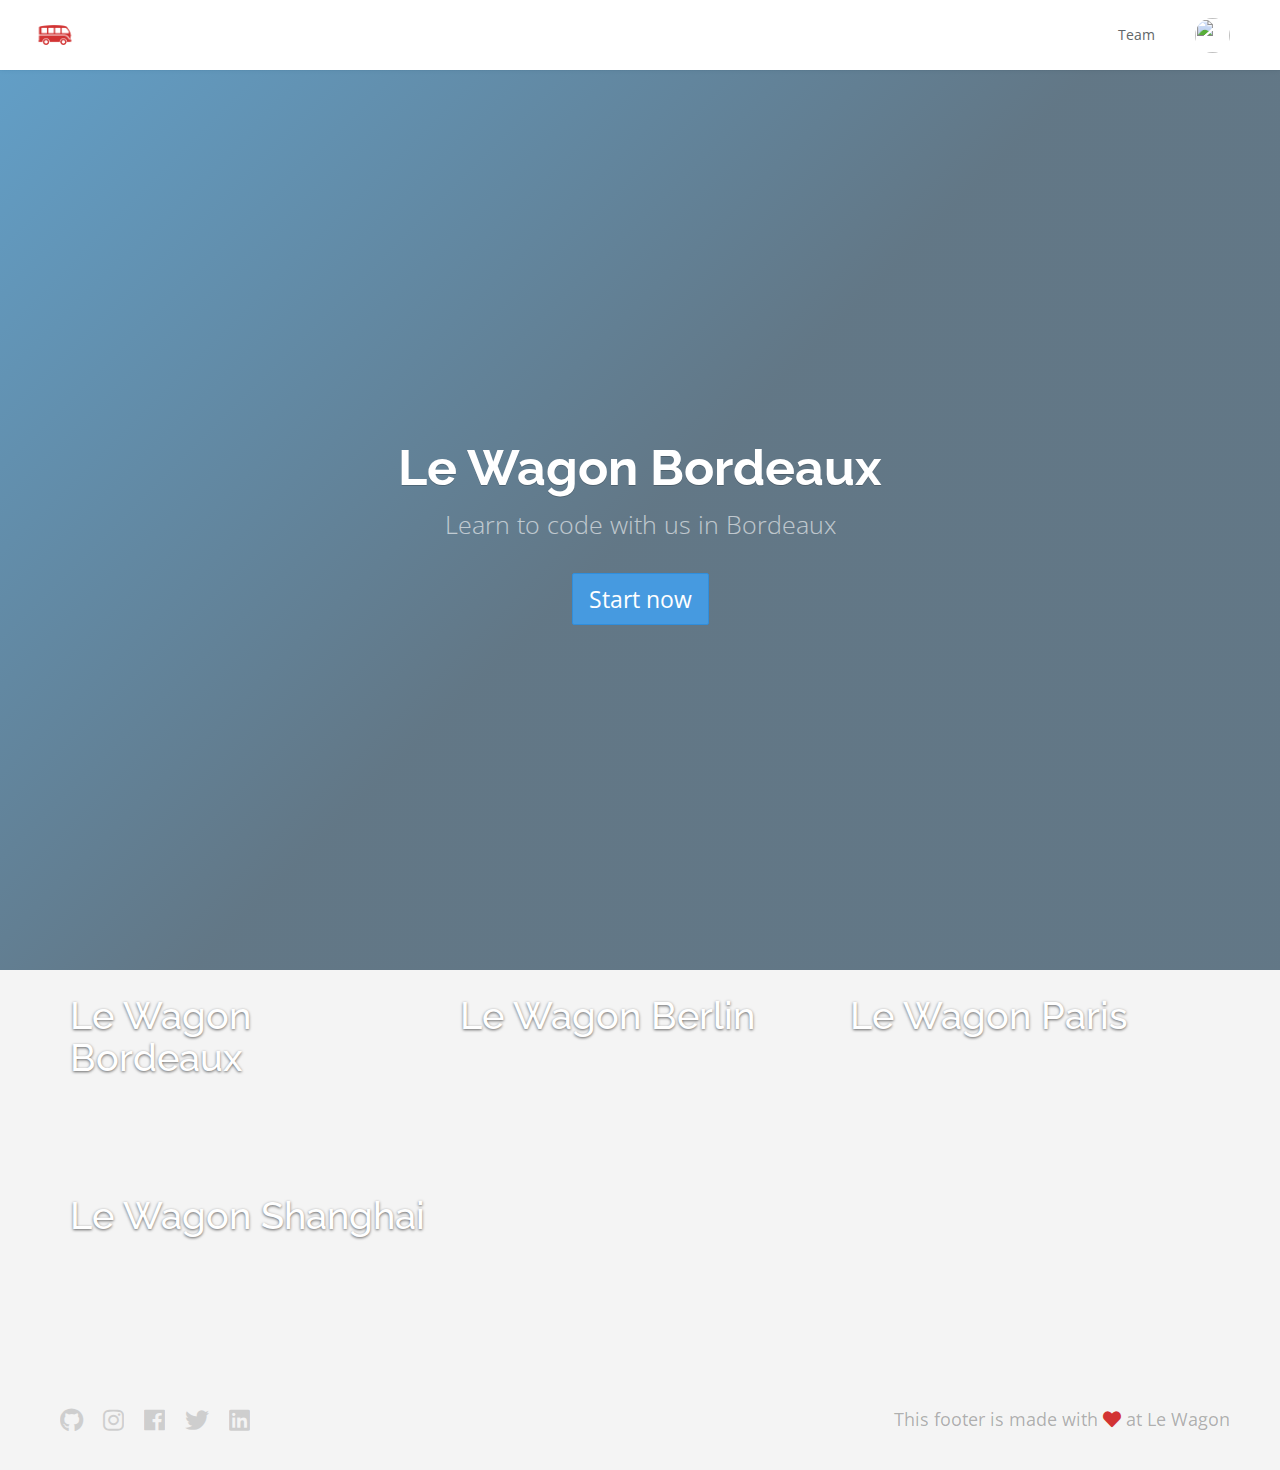
==== commit 62e50cda: "Automated commit at 2018-10-29 11:20:32 UTC by middleman-deploy 2.0.0-alpha" ====
--- a/index.html
+++ b/index.html
@@ -7,7 +7,7 @@
           content="width=device-width, initial-scale=1, shrink-to-fit=no">
     <!-- Use the title from a page's frontmatter if it has one -->
     <title>Le Wagon - Middleman</title>
-    <link href="stylesheets/application-15a3b9f1.css" rel="stylesheet" />
+    <link href="stylesheets/application-46acafd7.css" rel="stylesheet" />
     <script src="javascripts/application-93de88c9.js"></script>
     <link href="images/favicon-f15af148.png" rel="icon" type="image/png" />
   </head>
@@ -60,6 +60,31 @@
   </div>
 </div>
 
+    <div class="container">
+  <div class="row">
+      <div class="col-md-4">
+        <div class="card" style="background-image: url(https://kitt.lewagon.com/placeholder/cities/bordeaux);">
+          <h2>Le Wagon Bordeaux</h2>
+        </div>
+      </div>
+      <div class="col-md-4">
+        <div class="card" style="background-image: url(https://kitt.lewagon.com/placeholder/cities/berlin);">
+          <h2>Le Wagon Berlin</h2>
+        </div>
+      </div>
+      <div class="col-md-4">
+        <div class="card" style="background-image: url(https://kitt.lewagon.com/placeholder/cities/paris);">
+          <h2>Le Wagon Paris</h2>
+        </div>
+      </div>
+      <div class="col-md-4">
+        <div class="card" style="background-image: url(https://kitt.lewagon.com/placeholder/cities/shanghai);">
+          <h2>Le Wagon Shanghai</h2>
+        </div>
+      </div>
+  </div>
+</div>
+
   </div>
 </div>
 
--- a/stylesheets/application-46acafd7.css
+++ b/stylesheets/application-46acafd7.css
@@ -0,0 +1,8 @@
+@import url("https://fonts.googleapis.com/css?family=Open+Sans:400,300,700|Raleway:400,100,300,700,500");/*!
+ * Bootstrap v3.3.7 (http://getbootstrap.com)
+ * Copyright 2011-2016 Twitter, Inc.
+ * Licensed under MIT (https://github.com/twbs/bootstrap/blob/master/LICENSE)
+ *//*! normalize.css v3.0.3 | MIT License | github.com/necolas/normalize.css */html{font-family:sans-serif;-ms-text-size-adjust:100%;-webkit-text-size-adjust:100%}body{margin:0}article,aside,details,figcaption,figure,footer,header,hgroup,main,menu,nav,section,summary{display:block}audio,canvas,progress,video{display:inline-block;vertical-align:baseline}audio:not([controls]){display:none;height:0}[hidden],template{display:none}a{background-color:transparent}a:active,a:hover{outline:0}abbr[title]{border-bottom:1px dotted}b,strong{font-weight:bold}dfn{font-style:italic}h1{font-size:2em;margin:0.67em 0}mark{background:#ff0;color:#000}small{font-size:80%}sub,sup{font-size:75%;line-height:0;position:relative;vertical-align:baseline}sup{top:-0.5em}sub{bottom:-0.25em}img{border:0}svg:not(:root){overflow:hidden}figure{margin:1em 40px}hr{-webkit-box-sizing:content-box;box-sizing:content-box;height:0}pre{overflow:auto}code,kbd,pre,samp{font-family:monospace, monospace;font-size:1em}button,input,optgroup,select,textarea{color:inherit;font:inherit;margin:0}button{overflow:visible}button,select{text-transform:none}button,html input[type="button"],input[type="reset"],input[type="submit"]{-webkit-appearance:button;cursor:pointer}button[disabled],html input[disabled]{cursor:default}button::-moz-focus-inner,input::-moz-focus-inner{border:0;padding:0}input{line-height:normal}input[type="checkbox"],input[type="radio"]{-webkit-box-sizing:border-box;box-sizing:border-box;padding:0}input[type="number"]::-webkit-inner-spin-button,input[type="number"]::-webkit-outer-spin-button{height:auto}input[type="search"]{-webkit-appearance:textfield;-webkit-box-sizing:content-box;box-sizing:content-box}input[type="search"]::-webkit-search-cancel-button,input[type="search"]::-webkit-search-decoration{-webkit-appearance:none}fieldset{border:1px solid #c0c0c0;margin:0 2px;padding:0.35em 0.625em 0.75em}legend{border:0;padding:0}textarea{overflow:auto}optgroup{font-weight:bold}table{border-collapse:collapse;border-spacing:0}td,th{padding:0}/*! Source: https://github.com/h5bp/html5-boilerplate/blob/master/src/css/main.css */@media print{*,*:before,*:after{background:transparent !important;color:#000 !important;-webkit-box-shadow:none !important;box-shadow:none !important;text-shadow:none !important}a,a:visited{text-decoration:underline}a[href]:after{content:" (" attr(href) ")"}abbr[title]:after{content:" (" attr(title) ")"}a[href^="#"]:after,a[href^="javascript:"]:after{content:""}pre,blockquote{border:1px solid #999;page-break-inside:avoid}thead{display:table-header-group}tr,img{page-break-inside:avoid}img{max-width:100% !important}p,h2,h3{orphans:3;widows:3}h2,h3{page-break-after:avoid}.navbar{display:none}.btn>.caret,.dropup>.btn>.caret{border-top-color:#000 !important}.label{border:1px solid #000}.table{border-collapse:collapse !important}.table td,.table th{background-color:#fff !important}.table-bordered th,.table-bordered td{border:1px solid #ddd !important}}@font-face{font-family:'Glyphicons Halflings';src:url("../assets/bootstrap/glyphicons-halflings-regular-86b6f62b.eot");src:url("../assets/bootstrap/glyphicons-halflings-regular-86b6f62b.eot?#iefix") format("embedded-opentype"),url("../assets/bootstrap/glyphicons-halflings-regular-ca35b697.woff2") format("woff2"),url("../assets/bootstrap/glyphicons-halflings-regular-278e49a8.woff") format("woff"),url("../assets/bootstrap/glyphicons-halflings-regular-44bc1850.ttf") format("truetype"),url("../assets/bootstrap/glyphicons-halflings-regular-de51a849.svg#glyphicons_halflingsregular") format("svg")}.glyphicon{position:relative;top:1px;display:inline-block;font-family:'Glyphicons Halflings';font-style:normal;font-weight:normal;line-height:1;-webkit-font-smoothing:antialiased;-moz-osx-font-smoothing:grayscale}.glyphicon-asterisk:before{content:"\002a"}.glyphicon-plus:before{content:"\002b"}.glyphicon-euro:before,.glyphicon-eur:before{content:"\20ac"}.glyphicon-minus:before{content:"\2212"}.glyphicon-cloud:before{content:"\2601"}.glyphicon-envelope:before{content:"\2709"}.glyphicon-pencil:before{content:"\270f"}.glyphicon-glass:before{content:"\e001"}.glyphicon-music:before{content:"\e002"}.glyphicon-search:before{content:"\e003"}.glyphicon-heart:before{content:"\e005"}.glyphicon-star:before{content:"\e006"}.glyphicon-star-empty:before{content:"\e007"}.glyphicon-user:before{content:"\e008"}.glyphicon-film:before{content:"\e009"}.glyphicon-th-large:before{content:"\e010"}.glyphicon-th:before{content:"\e011"}.glyphicon-th-list:before{content:"\e012"}.glyphicon-ok:before{content:"\e013"}.glyphicon-remove:before{content:"\e014"}.glyphicon-zoom-in:before{content:"\e015"}.glyphicon-zoom-out:before{content:"\e016"}.glyphicon-off:before{content:"\e017"}.glyphicon-signal:before{content:"\e018"}.glyphicon-cog:before{content:"\e019"}.glyphicon-trash:before{content:"\e020"}.glyphicon-home:before{content:"\e021"}.glyphicon-file:before{content:"\e022"}.glyphicon-time:before{content:"\e023"}.glyphicon-road:before{content:"\e024"}.glyphicon-download-alt:before{content:"\e025"}.glyphicon-download:before{content:"\e026"}.glyphicon-upload:before{content:"\e027"}.glyphicon-inbox:before{content:"\e028"}.glyphicon-play-circle:before{content:"\e029"}.glyphicon-repeat:before{content:"\e030"}.glyphicon-refresh:before{content:"\e031"}.glyphicon-list-alt:before{content:"\e032"}.glyphicon-lock:before{content:"\e033"}.glyphicon-flag:before{content:"\e034"}.glyphicon-headphones:before{content:"\e035"}.glyphicon-volume-off:before{content:"\e036"}.glyphicon-volume-down:before{content:"\e037"}.glyphicon-volume-up:before{content:"\e038"}.glyphicon-qrcode:before{content:"\e039"}.glyphicon-barcode:before{content:"\e040"}.glyphicon-tag:before{content:"\e041"}.glyphicon-tags:before{content:"\e042"}.glyphicon-book:before{content:"\e043"}.glyphicon-bookmark:before{content:"\e044"}.glyphicon-print:before{content:"\e045"}.glyphicon-camera:before{content:"\e046"}.glyphicon-font:before{content:"\e047"}.glyphicon-bold:before{content:"\e048"}.glyphicon-italic:before{content:"\e049"}.glyphicon-text-height:before{content:"\e050"}.glyphicon-text-width:before{content:"\e051"}.glyphicon-align-left:before{content:"\e052"}.glyphicon-align-center:before{content:"\e053"}.glyphicon-align-right:before{content:"\e054"}.glyphicon-align-justify:before{content:"\e055"}.glyphicon-list:before{content:"\e056"}.glyphicon-indent-left:before{content:"\e057"}.glyphicon-indent-right:before{content:"\e058"}.glyphicon-facetime-video:before{content:"\e059"}.glyphicon-picture:before{content:"\e060"}.glyphicon-map-marker:before{content:"\e062"}.glyphicon-adjust:before{content:"\e063"}.glyphicon-tint:before{content:"\e064"}.glyphicon-edit:before{content:"\e065"}.glyphicon-share:before{content:"\e066"}.glyphicon-check:before{content:"\e067"}.glyphicon-move:before{content:"\e068"}.glyphicon-step-backward:before{content:"\e069"}.glyphicon-fast-backward:before{content:"\e070"}.glyphicon-backward:before{content:"\e071"}.glyphicon-play:before{content:"\e072"}.glyphicon-pause:before{content:"\e073"}.glyphicon-stop:before{content:"\e074"}.glyphicon-forward:before{content:"\e075"}.glyphicon-fast-forward:before{content:"\e076"}.glyphicon-step-forward:before{content:"\e077"}.glyphicon-eject:before{content:"\e078"}.glyphicon-chevron-left:before{content:"\e079"}.glyphicon-chevron-right:before{content:"\e080"}.glyphicon-plus-sign:before{content:"\e081"}.glyphicon-minus-sign:before{content:"\e082"}.glyphicon-remove-sign:before{content:"\e083"}.glyphicon-ok-sign:before{content:"\e084"}.glyphicon-question-sign:before{content:"\e085"}.glyphicon-info-sign:before{content:"\e086"}.glyphicon-screenshot:before{content:"\e087"}.glyphicon-remove-circle:before{content:"\e088"}.glyphicon-ok-circle:before{content:"\e089"}.glyphicon-ban-circle:before{content:"\e090"}.glyphicon-arrow-left:before{content:"\e091"}.glyphicon-arrow-right:before{content:"\e092"}.glyphicon-arrow-up:before{content:"\e093"}.glyphicon-arrow-down:before{content:"\e094"}.glyphicon-share-alt:before{content:"\e095"}.glyphicon-resize-full:before{content:"\e096"}.glyphicon-resize-small:before{content:"\e097"}.glyphicon-exclamation-sign:before{content:"\e101"}.glyphicon-gift:before{content:"\e102"}.glyphicon-leaf:before{content:"\e103"}.glyphicon-fire:before{content:"\e104"}.glyphicon-eye-open:before{content:"\e105"}.glyphicon-eye-close:before{content:"\e106"}.glyphicon-warning-sign:before{content:"\e107"}.glyphicon-plane:before{content:"\e108"}.glyphicon-calendar:before{content:"\e109"}.glyphicon-random:before{content:"\e110"}.glyphicon-comment:before{content:"\e111"}.glyphicon-magnet:before{content:"\e112"}.glyphicon-chevron-up:before{content:"\e113"}.glyphicon-chevron-down:before{content:"\e114"}.glyphicon-retweet:before{content:"\e115"}.glyphicon-shopping-cart:before{content:"\e116"}.glyphicon-folder-close:before{content:"\e117"}.glyphicon-folder-open:before{content:"\e118"}.glyphicon-resize-vertical:before{content:"\e119"}.glyphicon-resize-horizontal:before{content:"\e120"}.glyphicon-hdd:before{content:"\e121"}.glyphicon-bullhorn:before{content:"\e122"}.glyphicon-bell:before{content:"\e123"}.glyphicon-certificate:before{content:"\e124"}.glyphicon-thumbs-up:before{content:"\e125"}.glyphicon-thumbs-down:before{content:"\e126"}.glyphicon-hand-right:before{content:"\e127"}.glyphicon-hand-left:before{content:"\e128"}.glyphicon-hand-up:before{content:"\e129"}.glyphicon-hand-down:before{content:"\e130"}.glyphicon-circle-arrow-right:before{content:"\e131"}.glyphicon-circle-arrow-left:before{content:"\e132"}.glyphicon-circle-arrow-up:before{content:"\e133"}.glyphicon-circle-arrow-down:before{content:"\e134"}.glyphicon-globe:before{content:"\e135"}.glyphicon-wrench:before{content:"\e136"}.glyphicon-tasks:before{content:"\e137"}.glyphicon-filter:before{content:"\e138"}.glyphicon-briefcase:before{content:"\e139"}.glyphicon-fullscreen:before{content:"\e140"}.glyphicon-dashboard:before{content:"\e141"}.glyphicon-paperclip:before{content:"\e142"}.glyphicon-heart-empty:before{content:"\e143"}.glyphicon-link:before{content:"\e144"}.glyphicon-phone:before{content:"\e145"}.glyphicon-pushpin:before{content:"\e146"}.glyphicon-usd:before{content:"\e148"}.glyphicon-gbp:before{content:"\e149"}.glyphicon-sort:before{content:"\e150"}.glyphicon-sort-by-alphabet:before{content:"\e151"}.glyphicon-sort-by-alphabet-alt:before{content:"\e152"}.glyphicon-sort-by-order:before{content:"\e153"}.glyphicon-sort-by-order-alt:before{content:"\e154"}.glyphicon-sort-by-attributes:before{content:"\e155"}.glyphicon-sort-by-attributes-alt:before{content:"\e156"}.glyphicon-unchecked:before{content:"\e157"}.glyphicon-expand:before{content:"\e158"}.glyphicon-collapse-down:before{content:"\e159"}.glyphicon-collapse-up:before{content:"\e160"}.glyphicon-log-in:before{content:"\e161"}.glyphicon-flash:before{content:"\e162"}.glyphicon-log-out:before{content:"\e163"}.glyphicon-new-window:before{content:"\e164"}.glyphicon-record:before{content:"\e165"}.glyphicon-save:before{content:"\e166"}.glyphicon-open:before{content:"\e167"}.glyphicon-saved:before{content:"\e168"}.glyphicon-import:before{content:"\e169"}.glyphicon-export:before{content:"\e170"}.glyphicon-send:before{content:"\e171"}.glyphicon-floppy-disk:before{content:"\e172"}.glyphicon-floppy-saved:before{content:"\e173"}.glyphicon-floppy-remove:before{content:"\e174"}.glyphicon-floppy-save:before{content:"\e175"}.glyphicon-floppy-open:before{content:"\e176"}.glyphicon-credit-card:before{content:"\e177"}.glyphicon-transfer:before{content:"\e178"}.glyphicon-cutlery:before{content:"\e179"}.glyphicon-header:before{content:"\e180"}.glyphicon-compressed:before{content:"\e181"}.glyphicon-earphone:before{content:"\e182"}.glyphicon-phone-alt:before{content:"\e183"}.glyphicon-tower:before{content:"\e184"}.glyphicon-stats:before{content:"\e185"}.glyphicon-sd-video:before{content:"\e186"}.glyphicon-hd-video:before{content:"\e187"}.glyphicon-subtitles:before{content:"\e188"}.glyphicon-sound-stereo:before{content:"\e189"}.glyphicon-sound-dolby:before{content:"\e190"}.glyphicon-sound-5-1:before{content:"\e191"}.glyphicon-sound-6-1:before{content:"\e192"}.glyphicon-sound-7-1:before{content:"\e193"}.glyphicon-copyright-mark:before{content:"\e194"}.glyphicon-registration-mark:before{content:"\e195"}.glyphicon-cloud-download:before{content:"\e197"}.glyphicon-cloud-upload:before{content:"\e198"}.glyphicon-tree-conifer:before{content:"\e199"}.glyphicon-tree-deciduous:before{content:"\e200"}.glyphicon-cd:before{content:"\e201"}.glyphicon-save-file:before{content:"\e202"}.glyphicon-open-file:before{content:"\e203"}.glyphicon-level-up:before{content:"\e204"}.glyphicon-copy:before{content:"\e205"}.glyphicon-paste:before{content:"\e206"}.glyphicon-alert:before{content:"\e209"}.glyphicon-equalizer:before{content:"\e210"}.glyphicon-king:before{content:"\e211"}.glyphicon-queen:before{content:"\e212"}.glyphicon-pawn:before{content:"\e213"}.glyphicon-bishop:before{content:"\e214"}.glyphicon-knight:before{content:"\e215"}.glyphicon-baby-formula:before{content:"\e216"}.glyphicon-tent:before{content:"\26fa"}.glyphicon-blackboard:before{content:"\e218"}.glyphicon-bed:before{content:"\e219"}.glyphicon-apple:before{content:"\f8ff"}.glyphicon-erase:before{content:"\e221"}.glyphicon-hourglass:before{content:"\231b"}.glyphicon-lamp:before{content:"\e223"}.glyphicon-duplicate:before{content:"\e224"}.glyphicon-piggy-bank:before{content:"\e225"}.glyphicon-scissors:before{content:"\e226"}.glyphicon-bitcoin:before{content:"\e227"}.glyphicon-btc:before{content:"\e227"}.glyphicon-xbt:before{content:"\e227"}.glyphicon-yen:before{content:"\00a5"}.glyphicon-jpy:before{content:"\00a5"}.glyphicon-ruble:before{content:"\20bd"}.glyphicon-rub:before{content:"\20bd"}.glyphicon-scale:before{content:"\e230"}.glyphicon-ice-lolly:before{content:"\e231"}.glyphicon-ice-lolly-tasted:before{content:"\e232"}.glyphicon-education:before{content:"\e233"}.glyphicon-option-horizontal:before{content:"\e234"}.glyphicon-option-vertical:before{content:"\e235"}.glyphicon-menu-hamburger:before{content:"\e236"}.glyphicon-modal-window:before{content:"\e237"}.glyphicon-oil:before{content:"\e238"}.glyphicon-grain:before{content:"\e239"}.glyphicon-sunglasses:before{content:"\e240"}.glyphicon-text-size:before{content:"\e241"}.glyphicon-text-color:before{content:"\e242"}.glyphicon-text-background:before{content:"\e243"}.glyphicon-object-align-top:before{content:"\e244"}.glyphicon-object-align-bottom:before{content:"\e245"}.glyphicon-object-align-horizontal:before{content:"\e246"}.glyphicon-object-align-left:before{content:"\e247"}.glyphicon-object-align-vertical:before{content:"\e248"}.glyphicon-object-align-right:before{content:"\e249"}.glyphicon-triangle-right:before{content:"\e250"}.glyphicon-triangle-left:before{content:"\e251"}.glyphicon-triangle-bottom:before{content:"\e252"}.glyphicon-triangle-top:before{content:"\e253"}.glyphicon-console:before{content:"\e254"}.glyphicon-superscript:before{content:"\e255"}.glyphicon-subscript:before{content:"\e256"}.glyphicon-menu-left:before{content:"\e257"}.glyphicon-menu-right:before{content:"\e258"}.glyphicon-menu-down:before{content:"\e259"}.glyphicon-menu-up:before{content:"\e260"}*{-webkit-box-sizing:border-box;box-sizing:border-box}*:before,*:after{-webkit-box-sizing:border-box;box-sizing:border-box}html{font-size:10px;-webkit-tap-highlight-color:transparent}body{font-family:"Open Sans", "Helvetica", "sans-serif";font-size:18px;line-height:1.42857143;color:#333333;background-color:#F4F4F4}input,button,select,textarea{font-family:inherit;font-size:inherit;line-height:inherit}a{color:#469AE0;text-decoration:none}a:hover,a:focus{color:#1f74ba;text-decoration:underline}a:focus{outline:5px auto -webkit-focus-ring-color;outline-offset:-2px}figure{margin:0}img{vertical-align:middle}.img-responsive{display:block;max-width:100%;height:auto}.img-rounded{border-radius:2px}.img-thumbnail{padding:4px;line-height:1.42857143;background-color:#F4F4F4;border:1px solid #ddd;border-radius:2px;-webkit-transition:all 0.2s ease-in-out;transition:all 0.2s ease-in-out;display:inline-block;max-width:100%;height:auto}.img-circle{border-radius:50%}hr{margin-top:25px;margin-bottom:25px;border:0;border-top:1px solid #eeeeee}.sr-only{position:absolute;width:1px;height:1px;margin:-1px;padding:0;overflow:hidden;clip:rect(0, 0, 0, 0);border:0}.sr-only-focusable:active,.sr-only-focusable:focus{position:static;width:auto;height:auto;margin:0;overflow:visible;clip:auto}[role="button"]{cursor:pointer}h1,h2,h3,h4,h5,h6,.h1,.h2,.h3,.h4,.h5,.h6{font-family:"Raleway", "Helvetica", "sans-serif";font-weight:500;line-height:1.1;color:inherit}h1 small,h1 .small,h2 small,h2 .small,h3 small,h3 .small,h4 small,h4 .small,h5 small,h5 .small,h6 small,h6 .small,.h1 small,.h1 .small,.h2 small,.h2 .small,.h3 small,.h3 .small,.h4 small,.h4 .small,.h5 small,.h5 .small,.h6 small,.h6 .small{font-weight:normal;line-height:1;color:#777777}h1,.h1,h2,.h2,h3,.h3{margin-top:25px;margin-bottom:12.5px}h1 small,h1 .small,.h1 small,.h1 .small,h2 small,h2 .small,.h2 small,.h2 .small,h3 small,h3 .small,.h3 small,.h3 .small{font-size:65%}h4,.h4,h5,.h5,h6,.h6{margin-top:12.5px;margin-bottom:12.5px}h4 small,h4 .small,.h4 small,.h4 .small,h5 small,h5 .small,.h5 small,.h5 .small,h6 small,h6 .small,.h6 small,.h6 .small{font-size:75%}h1,.h1{font-size:46px}h2,.h2{font-size:38px}h3,.h3{font-size:31px}h4,.h4{font-size:23px}h5,.h5{font-size:18px}h6,.h6{font-size:16px}p{margin:0 0 12.5px}.lead{margin-bottom:25px;font-size:20px;font-weight:300;line-height:1.4}@media (min-width: 768px){.lead{font-size:27px}}small,.small{font-size:88%}mark,.mark{background-color:#fcf8e3;padding:.2em}.text-left{text-align:left}.text-right{text-align:right}.text-center{text-align:center}.text-justify{text-align:justify}.text-nowrap{white-space:nowrap}.text-lowercase{text-transform:lowercase}.text-uppercase,.initialism{text-transform:uppercase}.text-capitalize{text-transform:capitalize}.text-muted{color:#777777}.text-primary{color:#469AE0}a.text-primary:hover,a.text-primary:focus{color:#2381d0}.text-success{color:#3c763d}a.text-success:hover,a.text-success:focus{color:#2b542c}.text-info{color:#31708f}a.text-info:hover,a.text-info:focus{color:#245269}.text-warning{color:#8a6d3b}a.text-warning:hover,a.text-warning:focus{color:#66512c}.text-danger{color:#a94442}a.text-danger:hover,a.text-danger:focus{color:#843534}.bg-primary{color:#fff}.bg-primary{background-color:#469AE0}a.bg-primary:hover,a.bg-primary:focus{background-color:#2381d0}.bg-success{background-color:#dff0d8}a.bg-success:hover,a.bg-success:focus{background-color:#c1e2b3}.bg-info{background-color:#d9edf7}a.bg-info:hover,a.bg-info:focus{background-color:#afd9ee}.bg-warning{background-color:#fcf8e3}a.bg-warning:hover,a.bg-warning:focus{background-color:#f7ecb5}.bg-danger{background-color:#f2dede}a.bg-danger:hover,a.bg-danger:focus{background-color:#e4b9b9}.page-header{padding-bottom:11.5px;margin:50px 0 25px;border-bottom:1px solid #eeeeee}ul,ol{margin-top:0;margin-bottom:12.5px}ul ul,ul ol,ol ul,ol ol{margin-bottom:0}.list-unstyled{padding-left:0;list-style:none}.list-inline{padding-left:0;list-style:none;margin-left:-5px}.list-inline>li{display:inline-block;padding-left:5px;padding-right:5px}dl{margin-top:0;margin-bottom:25px}dt,dd{line-height:1.42857143}dt{font-weight:bold}dd{margin-left:0}.dl-horizontal dd:before,.dl-horizontal dd:after{content:" ";display:table}.dl-horizontal dd:after{clear:both}@media (min-width: 768px){.dl-horizontal dt{float:left;width:160px;clear:left;text-align:right;overflow:hidden;text-overflow:ellipsis;white-space:nowrap}.dl-horizontal dd{margin-left:180px}}abbr[title],abbr[data-original-title]{cursor:help;border-bottom:1px dotted #777777}.initialism{font-size:90%}blockquote{padding:12.5px 25px;margin:0 0 25px;font-size:22.5px;border-left:5px solid #eeeeee}blockquote p:last-child,blockquote ul:last-child,blockquote ol:last-child{margin-bottom:0}blockquote footer,blockquote small,blockquote .small{display:block;font-size:80%;line-height:1.42857143;color:#777777}blockquote footer:before,blockquote small:before,blockquote .small:before{content:'\2014 \00A0'}.blockquote-reverse,blockquote.pull-right{padding-right:15px;padding-left:0;border-right:5px solid #eeeeee;border-left:0;text-align:right}.blockquote-reverse footer:before,.blockquote-reverse small:before,.blockquote-reverse .small:before,blockquote.pull-right footer:before,blockquote.pull-right small:before,blockquote.pull-right .small:before{content:''}.blockquote-reverse footer:after,.blockquote-reverse small:after,.blockquote-reverse .small:after,blockquote.pull-right footer:after,blockquote.pull-right small:after,blockquote.pull-right .small:after{content:'\00A0 \2014'}address{margin-bottom:25px;font-style:normal;line-height:1.42857143}code,kbd,pre,samp{font-family:Menlo, Monaco, Consolas, "Courier New", monospace}code{padding:2px 4px;font-size:90%;color:#c7254e;background-color:#f9f2f4;border-radius:2px}kbd{padding:2px 4px;font-size:90%;color:#fff;background-color:#333;border-radius:2px;-webkit-box-shadow:inset 0 -1px 0 rgba(0,0,0,0.25);box-shadow:inset 0 -1px 0 rgba(0,0,0,0.25)}kbd kbd{padding:0;font-size:100%;font-weight:bold;-webkit-box-shadow:none;box-shadow:none}pre{display:block;padding:12px;margin:0 0 12.5px;font-size:17px;line-height:1.42857143;word-break:break-all;word-wrap:break-word;color:#333333;background-color:#f5f5f5;border:1px solid #ccc;border-radius:2px}pre code{padding:0;font-size:inherit;color:inherit;white-space:pre-wrap;background-color:transparent;border-radius:0}.pre-scrollable{max-height:340px;overflow-y:scroll}.container{margin-right:auto;margin-left:auto;padding-left:15px;padding-right:15px}.container:before,.container:after{content:" ";display:table}.container:after{clear:both}@media (min-width: 768px){.container{width:750px}}@media (min-width: 992px){.container{width:970px}}@media (min-width: 1200px){.container{width:1170px}}.container-fluid{margin-right:auto;margin-left:auto;padding-left:15px;padding-right:15px}.container-fluid:before,.container-fluid:after{content:" ";display:table}.container-fluid:after{clear:both}.row{margin-left:-15px;margin-right:-15px}.row:before,.row:after{content:" ";display:table}.row:after{clear:both}.col-xs-1,.col-sm-1,.col-md-1,.col-lg-1,.col-xs-2,.col-sm-2,.col-md-2,.col-lg-2,.col-xs-3,.col-sm-3,.col-md-3,.col-lg-3,.col-xs-4,.col-sm-4,.col-md-4,.col-lg-4,.col-xs-5,.col-sm-5,.col-md-5,.col-lg-5,.col-xs-6,.col-sm-6,.col-md-6,.col-lg-6,.col-xs-7,.col-sm-7,.col-md-7,.col-lg-7,.col-xs-8,.col-sm-8,.col-md-8,.col-lg-8,.col-xs-9,.col-sm-9,.col-md-9,.col-lg-9,.col-xs-10,.col-sm-10,.col-md-10,.col-lg-10,.col-xs-11,.col-sm-11,.col-md-11,.col-lg-11,.col-xs-12,.col-sm-12,.col-md-12,.col-lg-12{position:relative;min-height:1px;padding-left:15px;padding-right:15px}.col-xs-1,.col-xs-2,.col-xs-3,.col-xs-4,.col-xs-5,.col-xs-6,.col-xs-7,.col-xs-8,.col-xs-9,.col-xs-10,.col-xs-11,.col-xs-12{float:left}.col-xs-1{width:8.33333333%}.col-xs-2{width:16.66666667%}.col-xs-3{width:25%}.col-xs-4{width:33.33333333%}.col-xs-5{width:41.66666667%}.col-xs-6{width:50%}.col-xs-7{width:58.33333333%}.col-xs-8{width:66.66666667%}.col-xs-9{width:75%}.col-xs-10{width:83.33333333%}.col-xs-11{width:91.66666667%}.col-xs-12{width:100%}.col-xs-pull-0{right:auto}.col-xs-pull-1{right:8.33333333%}.col-xs-pull-2{right:16.66666667%}.col-xs-pull-3{right:25%}.col-xs-pull-4{right:33.33333333%}.col-xs-pull-5{right:41.66666667%}.col-xs-pull-6{right:50%}.col-xs-pull-7{right:58.33333333%}.col-xs-pull-8{right:66.66666667%}.col-xs-pull-9{right:75%}.col-xs-pull-10{right:83.33333333%}.col-xs-pull-11{right:91.66666667%}.col-xs-pull-12{right:100%}.col-xs-push-0{left:auto}.col-xs-push-1{left:8.33333333%}.col-xs-push-2{left:16.66666667%}.col-xs-push-3{left:25%}.col-xs-push-4{left:33.33333333%}.col-xs-push-5{left:41.66666667%}.col-xs-push-6{left:50%}.col-xs-push-7{left:58.33333333%}.col-xs-push-8{left:66.66666667%}.col-xs-push-9{left:75%}.col-xs-push-10{left:83.33333333%}.col-xs-push-11{left:91.66666667%}.col-xs-push-12{left:100%}.col-xs-offset-0{margin-left:0%}.col-xs-offset-1{margin-left:8.33333333%}.col-xs-offset-2{margin-left:16.66666667%}.col-xs-offset-3{margin-left:25%}.col-xs-offset-4{margin-left:33.33333333%}.col-xs-offset-5{margin-left:41.66666667%}.col-xs-offset-6{margin-left:50%}.col-xs-offset-7{margin-left:58.33333333%}.col-xs-offset-8{margin-left:66.66666667%}.col-xs-offset-9{margin-left:75%}.col-xs-offset-10{margin-left:83.33333333%}.col-xs-offset-11{margin-left:91.66666667%}.col-xs-offset-12{margin-left:100%}@media (min-width: 768px){.col-sm-1,.col-sm-2,.col-sm-3,.col-sm-4,.col-sm-5,.col-sm-6,.col-sm-7,.col-sm-8,.col-sm-9,.col-sm-10,.col-sm-11,.col-sm-12{float:left}.col-sm-1{width:8.33333333%}.col-sm-2{width:16.66666667%}.col-sm-3{width:25%}.col-sm-4{width:33.33333333%}.col-sm-5{width:41.66666667%}.col-sm-6{width:50%}.col-sm-7{width:58.33333333%}.col-sm-8{width:66.66666667%}.col-sm-9{width:75%}.col-sm-10{width:83.33333333%}.col-sm-11{width:91.66666667%}.col-sm-12{width:100%}.col-sm-pull-0{right:auto}.col-sm-pull-1{right:8.33333333%}.col-sm-pull-2{right:16.66666667%}.col-sm-pull-3{right:25%}.col-sm-pull-4{right:33.33333333%}.col-sm-pull-5{right:41.66666667%}.col-sm-pull-6{right:50%}.col-sm-pull-7{right:58.33333333%}.col-sm-pull-8{right:66.66666667%}.col-sm-pull-9{right:75%}.col-sm-pull-10{right:83.33333333%}.col-sm-pull-11{right:91.66666667%}.col-sm-pull-12{right:100%}.col-sm-push-0{left:auto}.col-sm-push-1{left:8.33333333%}.col-sm-push-2{left:16.66666667%}.col-sm-push-3{left:25%}.col-sm-push-4{left:33.33333333%}.col-sm-push-5{left:41.66666667%}.col-sm-push-6{left:50%}.col-sm-push-7{left:58.33333333%}.col-sm-push-8{left:66.66666667%}.col-sm-push-9{left:75%}.col-sm-push-10{left:83.33333333%}.col-sm-push-11{left:91.66666667%}.col-sm-push-12{left:100%}.col-sm-offset-0{margin-left:0%}.col-sm-offset-1{margin-left:8.33333333%}.col-sm-offset-2{margin-left:16.66666667%}.col-sm-offset-3{margin-left:25%}.col-sm-offset-4{margin-left:33.33333333%}.col-sm-offset-5{margin-left:41.66666667%}.col-sm-offset-6{margin-left:50%}.col-sm-offset-7{margin-left:58.33333333%}.col-sm-offset-8{margin-left:66.66666667%}.col-sm-offset-9{margin-left:75%}.col-sm-offset-10{margin-left:83.33333333%}.col-sm-offset-11{margin-left:91.66666667%}.col-sm-offset-12{margin-left:100%}}@media (min-width: 992px){.col-md-1,.col-md-2,.col-md-3,.col-md-4,.col-md-5,.col-md-6,.col-md-7,.col-md-8,.col-md-9,.col-md-10,.col-md-11,.col-md-12{float:left}.col-md-1{width:8.33333333%}.col-md-2{width:16.66666667%}.col-md-3{width:25%}.col-md-4{width:33.33333333%}.col-md-5{width:41.66666667%}.col-md-6{width:50%}.col-md-7{width:58.33333333%}.col-md-8{width:66.66666667%}.col-md-9{width:75%}.col-md-10{width:83.33333333%}.col-md-11{width:91.66666667%}.col-md-12{width:100%}.col-md-pull-0{right:auto}.col-md-pull-1{right:8.33333333%}.col-md-pull-2{right:16.66666667%}.col-md-pull-3{right:25%}.col-md-pull-4{right:33.33333333%}.col-md-pull-5{right:41.66666667%}.col-md-pull-6{right:50%}.col-md-pull-7{right:58.33333333%}.col-md-pull-8{right:66.66666667%}.col-md-pull-9{right:75%}.col-md-pull-10{right:83.33333333%}.col-md-pull-11{right:91.66666667%}.col-md-pull-12{right:100%}.col-md-push-0{left:auto}.col-md-push-1{left:8.33333333%}.col-md-push-2{left:16.66666667%}.col-md-push-3{left:25%}.col-md-push-4{left:33.33333333%}.col-md-push-5{left:41.66666667%}.col-md-push-6{left:50%}.col-md-push-7{left:58.33333333%}.col-md-push-8{left:66.66666667%}.col-md-push-9{left:75%}.col-md-push-10{left:83.33333333%}.col-md-push-11{left:91.66666667%}.col-md-push-12{left:100%}.col-md-offset-0{margin-left:0%}.col-md-offset-1{margin-left:8.33333333%}.col-md-offset-2{margin-left:16.66666667%}.col-md-offset-3{margin-left:25%}.col-md-offset-4{margin-left:33.33333333%}.col-md-offset-5{margin-left:41.66666667%}.col-md-offset-6{margin-left:50%}.col-md-offset-7{margin-left:58.33333333%}.col-md-offset-8{margin-left:66.66666667%}.col-md-offset-9{margin-left:75%}.col-md-offset-10{margin-left:83.33333333%}.col-md-offset-11{margin-left:91.66666667%}.col-md-offset-12{margin-left:100%}}@media (min-width: 1200px){.col-lg-1,.col-lg-2,.col-lg-3,.col-lg-4,.col-lg-5,.col-lg-6,.col-lg-7,.col-lg-8,.col-lg-9,.col-lg-10,.col-lg-11,.col-lg-12{float:left}.col-lg-1{width:8.33333333%}.col-lg-2{width:16.66666667%}.col-lg-3{width:25%}.col-lg-4{width:33.33333333%}.col-lg-5{width:41.66666667%}.col-lg-6{width:50%}.col-lg-7{width:58.33333333%}.col-lg-8{width:66.66666667%}.col-lg-9{width:75%}.col-lg-10{width:83.33333333%}.col-lg-11{width:91.66666667%}.col-lg-12{width:100%}.col-lg-pull-0{right:auto}.col-lg-pull-1{right:8.33333333%}.col-lg-pull-2{right:16.66666667%}.col-lg-pull-3{right:25%}.col-lg-pull-4{right:33.33333333%}.col-lg-pull-5{right:41.66666667%}.col-lg-pull-6{right:50%}.col-lg-pull-7{right:58.33333333%}.col-lg-pull-8{right:66.66666667%}.col-lg-pull-9{right:75%}.col-lg-pull-10{right:83.33333333%}.col-lg-pull-11{right:91.66666667%}.col-lg-pull-12{right:100%}.col-lg-push-0{left:auto}.col-lg-push-1{left:8.33333333%}.col-lg-push-2{left:16.66666667%}.col-lg-push-3{left:25%}.col-lg-push-4{left:33.33333333%}.col-lg-push-5{left:41.66666667%}.col-lg-push-6{left:50%}.col-lg-push-7{left:58.33333333%}.col-lg-push-8{left:66.66666667%}.col-lg-push-9{left:75%}.col-lg-push-10{left:83.33333333%}.col-lg-push-11{left:91.66666667%}.col-lg-push-12{left:100%}.col-lg-offset-0{margin-left:0%}.col-lg-offset-1{margin-left:8.33333333%}.col-lg-offset-2{margin-left:16.66666667%}.col-lg-offset-3{margin-left:25%}.col-lg-offset-4{margin-left:33.33333333%}.col-lg-offset-5{margin-left:41.66666667%}.col-lg-offset-6{margin-left:50%}.col-lg-offset-7{margin-left:58.33333333%}.col-lg-offset-8{margin-left:66.66666667%}.col-lg-offset-9{margin-left:75%}.col-lg-offset-10{margin-left:83.33333333%}.col-lg-offset-11{margin-left:91.66666667%}.col-lg-offset-12{margin-left:100%}}table{background-color:transparent}caption{padding-top:8px;padding-bottom:8px;color:#777777;text-align:left}th{text-align:left}.table{width:100%;max-width:100%;margin-bottom:25px}.table>thead>tr>th,.table>thead>tr>td,.table>tbody>tr>th,.table>tbody>tr>td,.table>tfoot>tr>th,.table>tfoot>tr>td{padding:8px;line-height:1.42857143;vertical-align:top;border-top:1px solid #ddd}.table>thead>tr>th{vertical-align:bottom;border-bottom:2px solid #ddd}.table>caption+thead>tr:first-child>th,.table>caption+thead>tr:first-child>td,.table>colgroup+thead>tr:first-child>th,.table>colgroup+thead>tr:first-child>td,.table>thead:first-child>tr:first-child>th,.table>thead:first-child>tr:first-child>td{border-top:0}.table>tbody+tbody{border-top:2px solid #ddd}.table .table{background-color:#F4F4F4}.table-condensed>thead>tr>th,.table-condensed>thead>tr>td,.table-condensed>tbody>tr>th,.table-condensed>tbody>tr>td,.table-condensed>tfoot>tr>th,.table-condensed>tfoot>tr>td{padding:5px}.table-bordered{border:1px solid #ddd}.table-bordered>thead>tr>th,.table-bordered>thead>tr>td,.table-bordered>tbody>tr>th,.table-bordered>tbody>tr>td,.table-bordered>tfoot>tr>th,.table-bordered>tfoot>tr>td{border:1px solid #ddd}.table-bordered>thead>tr>th,.table-bordered>thead>tr>td{border-bottom-width:2px}.table-striped>tbody>tr:nth-of-type(odd){background-color:#f9f9f9}.table-hover>tbody>tr:hover{background-color:#f5f5f5}table col[class*="col-"]{position:static;float:none;display:table-column}table td[class*="col-"],table th[class*="col-"]{position:static;float:none;display:table-cell}.table>thead>tr>td.active,.table>thead>tr>th.active,.table>thead>tr.active>td,.table>thead>tr.active>th,.table>tbody>tr>td.active,.table>tbody>tr>th.active,.table>tbody>tr.active>td,.table>tbody>tr.active>th,.table>tfoot>tr>td.active,.table>tfoot>tr>th.active,.table>tfoot>tr.active>td,.table>tfoot>tr.active>th{background-color:#f5f5f5}.table-hover>tbody>tr>td.active:hover,.table-hover>tbody>tr>th.active:hover,.table-hover>tbody>tr.active:hover>td,.table-hover>tbody>tr:hover>.active,.table-hover>tbody>tr.active:hover>th{background-color:#e8e8e8}.table>thead>tr>td.success,.table>thead>tr>th.success,.table>thead>tr.success>td,.table>thead>tr.success>th,.table>tbody>tr>td.success,.table>tbody>tr>th.success,.table>tbody>tr.success>td,.table>tbody>tr.success>th,.table>tfoot>tr>td.success,.table>tfoot>tr>th.success,.table>tfoot>tr.success>td,.table>tfoot>tr.success>th{background-color:#dff0d8}.table-hover>tbody>tr>td.success:hover,.table-hover>tbody>tr>th.success:hover,.table-hover>tbody>tr.success:hover>td,.table-hover>tbody>tr:hover>.success,.table-hover>tbody>tr.success:hover>th{background-color:#d0e9c6}.table>thead>tr>td.info,.table>thead>tr>th.info,.table>thead>tr.info>td,.table>thead>tr.info>th,.table>tbody>tr>td.info,.table>tbody>tr>th.info,.table>tbody>tr.info>td,.table>tbody>tr.info>th,.table>tfoot>tr>td.info,.table>tfoot>tr>th.info,.table>tfoot>tr.info>td,.table>tfoot>tr.info>th{background-color:#d9edf7}.table-hover>tbody>tr>td.info:hover,.table-hover>tbody>tr>th.info:hover,.table-hover>tbody>tr.info:hover>td,.table-hover>tbody>tr:hover>.info,.table-hover>tbody>tr.info:hover>th{background-color:#c4e3f3}.table>thead>tr>td.warning,.table>thead>tr>th.warning,.table>thead>tr.warning>td,.table>thead>tr.warning>th,.table>tbody>tr>td.warning,.table>tbody>tr>th.warning,.table>tbody>tr.warning>td,.table>tbody>tr.warning>th,.table>tfoot>tr>td.warning,.table>tfoot>tr>th.warning,.table>tfoot>tr.warning>td,.table>tfoot>tr.warning>th{background-color:#fcf8e3}.table-hover>tbody>tr>td.warning:hover,.table-hover>tbody>tr>th.warning:hover,.table-hover>tbody>tr.warning:hover>td,.table-hover>tbody>tr:hover>.warning,.table-hover>tbody>tr.warning:hover>th{background-color:#faf2cc}.table>thead>tr>td.danger,.table>thead>tr>th.danger,.table>thead>tr.danger>td,.table>thead>tr.danger>th,.table>tbody>tr>td.danger,.table>tbody>tr>th.danger,.table>tbody>tr.danger>td,.table>tbody>tr.danger>th,.table>tfoot>tr>td.danger,.table>tfoot>tr>th.danger,.table>tfoot>tr.danger>td,.table>tfoot>tr.danger>th{background-color:#f2dede}.table-hover>tbody>tr>td.danger:hover,.table-hover>tbody>tr>th.danger:hover,.table-hover>tbody>tr.danger:hover>td,.table-hover>tbody>tr:hover>.danger,.table-hover>tbody>tr.danger:hover>th{background-color:#ebcccc}.table-responsive{overflow-x:auto;min-height:0.01%}@media screen and (max-width: 767px){.table-responsive{width:100%;margin-bottom:18.75px;overflow-y:hidden;-ms-overflow-style:-ms-autohiding-scrollbar;border:1px solid #ddd}.table-responsive>.table{margin-bottom:0}.table-responsive>.table>thead>tr>th,.table-responsive>.table>thead>tr>td,.table-responsive>.table>tbody>tr>th,.table-responsive>.table>tbody>tr>td,.table-responsive>.table>tfoot>tr>th,.table-responsive>.table>tfoot>tr>td{white-space:nowrap}.table-responsive>.table-bordered{border:0}.table-responsive>.table-bordered>thead>tr>th:first-child,.table-responsive>.table-bordered>thead>tr>td:first-child,.table-responsive>.table-bordered>tbody>tr>th:first-child,.table-responsive>.table-bordered>tbody>tr>td:first-child,.table-responsive>.table-bordered>tfoot>tr>th:first-child,.table-responsive>.table-bordered>tfoot>tr>td:first-child{border-left:0}.table-responsive>.table-bordered>thead>tr>th:last-child,.table-responsive>.table-bordered>thead>tr>td:last-child,.table-responsive>.table-bordered>tbody>tr>th:last-child,.table-responsive>.table-bordered>tbody>tr>td:last-child,.table-responsive>.table-bordered>tfoot>tr>th:last-child,.table-responsive>.table-bordered>tfoot>tr>td:last-child{border-right:0}.table-responsive>.table-bordered>tbody>tr:last-child>th,.table-responsive>.table-bordered>tbody>tr:last-child>td,.table-responsive>.table-bordered>tfoot>tr:last-child>th,.table-responsive>.table-bordered>tfoot>tr:last-child>td{border-bottom:0}}fieldset{padding:0;margin:0;border:0;min-width:0}legend{display:block;width:100%;padding:0;margin-bottom:25px;font-size:27px;line-height:inherit;color:#333333;border:0;border-bottom:1px solid #e5e5e5}label{display:inline-block;max-width:100%;margin-bottom:5px;font-weight:bold}input[type="search"]{-webkit-box-sizing:border-box;box-sizing:border-box}input[type="radio"],input[type="checkbox"]{margin:4px 0 0;margin-top:1px \9;line-height:normal}input[type="file"]{display:block}input[type="range"]{display:block;width:100%}select[multiple],select[size]{height:auto}input[type="file"]:focus,input[type="radio"]:focus,input[type="checkbox"]:focus{outline:5px auto -webkit-focus-ring-color;outline-offset:-2px}output{display:block;padding-top:7px;font-size:18px;line-height:1.42857143;color:#000000}.form-control{display:block;width:100%;height:39px;padding:6px 12px;font-size:18px;line-height:1.42857143;color:#000000;background-color:#fff;background-image:none;border:1px solid #ccc;border-radius:2px;-webkit-box-shadow:inset 0 1px 1px rgba(0,0,0,0.075);box-shadow:inset 0 1px 1px rgba(0,0,0,0.075);-webkit-transition:border-color ease-in-out 0.15s, box-shadow ease-in-out 0.15s;-webkit-transition:border-color ease-in-out 0.15s, -webkit-box-shadow ease-in-out 0.15s;transition:border-color ease-in-out 0.15s, -webkit-box-shadow ease-in-out 0.15s;transition:border-color ease-in-out 0.15s, box-shadow ease-in-out 0.15s;transition:border-color ease-in-out 0.15s, box-shadow ease-in-out 0.15s, -webkit-box-shadow ease-in-out 0.15s}.form-control:focus{border-color:#66afe9;outline:0;-webkit-box-shadow:inset 0 1px 1px rgba(0,0,0,0.075),0 0 8px rgba(102,175,233,0.6);box-shadow:inset 0 1px 1px rgba(0,0,0,0.075),0 0 8px rgba(102,175,233,0.6)}.form-control::-moz-placeholder{color:#999;opacity:1}.form-control:-ms-input-placeholder{color:#999}.form-control::-webkit-input-placeholder{color:#999}.form-control::-ms-expand{border:0;background-color:transparent}.form-control[disabled],.form-control[readonly],fieldset[disabled] .form-control{background-color:#eeeeee;opacity:1}.form-control[disabled],fieldset[disabled] .form-control{cursor:not-allowed}textarea.form-control{height:auto}input[type="search"]{-webkit-appearance:none}@media screen and (-webkit-min-device-pixel-ratio: 0){input[type="date"].form-control,input[type="time"].form-control,input[type="datetime-local"].form-control,input[type="month"].form-control{line-height:39px}input[type="date"].input-sm,.input-group-sm>input[type="date"].form-control,.input-group-sm>input[type="date"].input-group-addon,.input-group-sm>.input-group-btn>input[type="date"].btn,.input-group-sm input[type="date"],input[type="time"].input-sm,.input-group-sm>input[type="time"].form-control,.input-group-sm>input[type="time"].input-group-addon,.input-group-sm>.input-group-btn>input[type="time"].btn,.input-group-sm input[type="time"],input[type="datetime-local"].input-sm,.input-group-sm>input[type="datetime-local"].form-control,.input-group-sm>input[type="datetime-local"].input-group-addon,.input-group-sm>.input-group-btn>input[type="datetime-local"].btn,.input-group-sm input[type="datetime-local"],input[type="month"].input-sm,.input-group-sm>input[type="month"].form-control,.input-group-sm>input[type="month"].input-group-addon,.input-group-sm>.input-group-btn>input[type="month"].btn,.input-group-sm input[type="month"]{line-height:36px}input[type="date"].input-lg,.input-group-lg>input[type="date"].form-control,.input-group-lg>input[type="date"].input-group-addon,.input-group-lg>.input-group-btn>input[type="date"].btn,.input-group-lg input[type="date"],input[type="time"].input-lg,.input-group-lg>input[type="time"].form-control,.input-group-lg>input[type="time"].input-group-addon,.input-group-lg>.input-group-btn>input[type="time"].btn,.input-group-lg input[type="time"],input[type="datetime-local"].input-lg,.input-group-lg>input[type="datetime-local"].form-control,.input-group-lg>input[type="datetime-local"].input-group-addon,.input-group-lg>.input-group-btn>input[type="datetime-local"].btn,.input-group-lg input[type="datetime-local"],input[type="month"].input-lg,.input-group-lg>input[type="month"].form-control,.input-group-lg>input[type="month"].input-group-addon,.input-group-lg>.input-group-btn>input[type="month"].btn,.input-group-lg input[type="month"]{line-height:53px}}.form-group{margin-bottom:15px}.radio,.checkbox{position:relative;display:block;margin-top:10px;margin-bottom:10px}.radio label,.checkbox label{min-height:25px;padding-left:20px;margin-bottom:0;font-weight:normal;cursor:pointer}.radio input[type="radio"],.radio-inline input[type="radio"],.checkbox input[type="checkbox"],.checkbox-inline input[type="checkbox"]{position:absolute;margin-left:-20px;margin-top:4px \9}.radio+.radio,.checkbox+.checkbox{margin-top:-5px}.radio-inline,.checkbox-inline{position:relative;display:inline-block;padding-left:20px;margin-bottom:0;vertical-align:middle;font-weight:normal;cursor:pointer}.radio-inline+.radio-inline,.checkbox-inline+.checkbox-inline{margin-top:0;margin-left:10px}input[type="radio"][disabled],input[type="radio"].disabled,fieldset[disabled] input[type="radio"],input[type="checkbox"][disabled],input[type="checkbox"].disabled,fieldset[disabled] input[type="checkbox"]{cursor:not-allowed}.radio-inline.disabled,fieldset[disabled] .radio-inline,.checkbox-inline.disabled,fieldset[disabled] .checkbox-inline{cursor:not-allowed}.radio.disabled label,fieldset[disabled] .radio label,.checkbox.disabled label,fieldset[disabled] .checkbox label{cursor:not-allowed}.form-control-static{padding-top:7px;padding-bottom:7px;margin-bottom:0;min-height:43px}.form-control-static.input-lg,.input-group-lg>.form-control-static.form-control,.input-group-lg>.form-control-static.input-group-addon,.input-group-lg>.input-group-btn>.form-control-static.btn,.form-control-static.input-sm,.input-group-sm>.form-control-static.form-control,.input-group-sm>.form-control-static.input-group-addon,.input-group-sm>.input-group-btn>.form-control-static.btn{padding-left:0;padding-right:0}.input-sm,.input-group-sm>.form-control,.input-group-sm>.input-group-addon,.input-group-sm>.input-group-btn>.btn{height:36px;padding:5px 10px;font-size:16px;line-height:1.5;border-radius:2px}select.input-sm,.input-group-sm>select.form-control,.input-group-sm>select.input-group-addon,.input-group-sm>.input-group-btn>select.btn{height:36px;line-height:36px}textarea.input-sm,.input-group-sm>textarea.form-control,.input-group-sm>textarea.input-group-addon,.input-group-sm>.input-group-btn>textarea.btn,select[multiple].input-sm,.input-group-sm>select[multiple].form-control,.input-group-sm>select[multiple].input-group-addon,.input-group-sm>.input-group-btn>select[multiple].btn{height:auto}.form-group-sm .form-control{height:36px;padding:5px 10px;font-size:16px;line-height:1.5;border-radius:2px}.form-group-sm select.form-control{height:36px;line-height:36px}.form-group-sm textarea.form-control,.form-group-sm select[multiple].form-control{height:auto}.form-group-sm .form-control-static{height:36px;min-height:41px;padding:6px 10px;font-size:16px;line-height:1.5}.input-lg,.input-group-lg>.form-control,.input-group-lg>.input-group-addon,.input-group-lg>.input-group-btn>.btn{height:53px;padding:10px 16px;font-size:23px;line-height:1.3333333;border-radius:2px}select.input-lg,.input-group-lg>select.form-control,.input-group-lg>select.input-group-addon,.input-group-lg>.input-group-btn>select.btn{height:53px;line-height:53px}textarea.input-lg,.input-group-lg>textarea.form-control,.input-group-lg>textarea.input-group-addon,.input-group-lg>.input-group-btn>textarea.btn,select[multiple].input-lg,.input-group-lg>select[multiple].form-control,.input-group-lg>select[multiple].input-group-addon,.input-group-lg>.input-group-btn>select[multiple].btn{height:auto}.form-group-lg .form-control{height:53px;padding:10px 16px;font-size:23px;line-height:1.3333333;border-radius:2px}.form-group-lg select.form-control{height:53px;line-height:53px}.form-group-lg textarea.form-control,.form-group-lg select[multiple].form-control{height:auto}.form-group-lg .form-control-static{height:53px;min-height:48px;padding:11px 16px;font-size:23px;line-height:1.3333333}.has-feedback{position:relative}.has-feedback .form-control{padding-right:48.75px}.form-control-feedback{position:absolute;top:0;right:0;z-index:2;display:block;width:39px;height:39px;line-height:39px;text-align:center;pointer-events:none}.input-lg+.form-control-feedback,.input-group-lg>.form-control+.form-control-feedback,.input-group-lg>.input-group-addon+.form-control-feedback,.input-group-lg>.input-group-btn>.btn+.form-control-feedback,.input-group-lg+.form-control-feedback,.form-group-lg .form-control+.form-control-feedback{width:53px;height:53px;line-height:53px}.input-sm+.form-control-feedback,.input-group-sm>.form-control+.form-control-feedback,.input-group-sm>.input-group-addon+.form-control-feedback,.input-group-sm>.input-group-btn>.btn+.form-control-feedback,.input-group-sm+.form-control-feedback,.form-group-sm .form-control+.form-control-feedback{width:36px;height:36px;line-height:36px}.has-success .help-block,.has-success .control-label,.has-success .radio,.has-success .checkbox,.has-success .radio-inline,.has-success .checkbox-inline,.has-success.radio label,.has-success.checkbox label,.has-success.radio-inline label,.has-success.checkbox-inline label{color:#3c763d}.has-success .form-control{border-color:#3c763d;-webkit-box-shadow:inset 0 1px 1px rgba(0,0,0,0.075);box-shadow:inset 0 1px 1px rgba(0,0,0,0.075)}.has-success .form-control:focus{border-color:#2b542c;-webkit-box-shadow:inset 0 1px 1px rgba(0,0,0,0.075),0 0 6px #67b168;box-shadow:inset 0 1px 1px rgba(0,0,0,0.075),0 0 6px #67b168}.has-success .input-group-addon{color:#3c763d;border-color:#3c763d;background-color:#dff0d8}.has-success .form-control-feedback{color:#3c763d}.has-warning .help-block,.has-warning .control-label,.has-warning .radio,.has-warning .checkbox,.has-warning .radio-inline,.has-warning .checkbox-inline,.has-warning.radio label,.has-warning.checkbox label,.has-warning.radio-inline label,.has-warning.checkbox-inline label{color:#8a6d3b}.has-warning .form-control{border-color:#8a6d3b;-webkit-box-shadow:inset 0 1px 1px rgba(0,0,0,0.075);box-shadow:inset 0 1px 1px rgba(0,0,0,0.075)}.has-warning .form-control:focus{border-color:#66512c;-webkit-box-shadow:inset 0 1px 1px rgba(0,0,0,0.075),0 0 6px #c0a16b;box-shadow:inset 0 1px 1px rgba(0,0,0,0.075),0 0 6px #c0a16b}.has-warning .input-group-addon{color:#8a6d3b;border-color:#8a6d3b;background-color:#fcf8e3}.has-warning .form-control-feedback{color:#8a6d3b}.has-error .help-block,.has-error .control-label,.has-error .radio,.has-error .checkbox,.has-error .radio-inline,.has-error .checkbox-inline,.has-error.radio label,.has-error.checkbox label,.has-error.radio-inline label,.has-error.checkbox-inline label{color:#a94442}.has-error .form-control{border-color:#a94442;-webkit-box-shadow:inset 0 1px 1px rgba(0,0,0,0.075);box-shadow:inset 0 1px 1px rgba(0,0,0,0.075)}.has-error .form-control:focus{border-color:#843534;-webkit-box-shadow:inset 0 1px 1px rgba(0,0,0,0.075),0 0 6px #ce8483;box-shadow:inset 0 1px 1px rgba(0,0,0,0.075),0 0 6px #ce8483}.has-error .input-group-addon{color:#a94442;border-color:#a94442;background-color:#f2dede}.has-error .form-control-feedback{color:#a94442}.has-feedback label ~ .form-control-feedback{top:30px}.has-feedback label.sr-only ~ .form-control-feedback{top:0}.help-block{display:block;margin-top:5px;margin-bottom:10px;color:#737373}@media (min-width: 768px){.form-inline .form-group{display:inline-block;margin-bottom:0;vertical-align:middle}.form-inline .form-control{display:inline-block;width:auto;vertical-align:middle}.form-inline .form-control-static{display:inline-block}.form-inline .input-group{display:inline-table;vertical-align:middle}.form-inline .input-group .input-group-addon,.form-inline .input-group .input-group-btn,.form-inline .input-group .form-control{width:auto}.form-inline .input-group>.form-control{width:100%}.form-inline .control-label{margin-bottom:0;vertical-align:middle}.form-inline .radio,.form-inline .checkbox{display:inline-block;margin-top:0;margin-bottom:0;vertical-align:middle}.form-inline .radio label,.form-inline .checkbox label{padding-left:0}.form-inline .radio input[type="radio"],.form-inline .checkbox input[type="checkbox"]{position:relative;margin-left:0}.form-inline .has-feedback .form-control-feedback{top:0}}.form-horizontal .radio,.form-horizontal .checkbox,.form-horizontal .radio-inline,.form-horizontal .checkbox-inline{margin-top:0;margin-bottom:0;padding-top:7px}.form-horizontal .radio,.form-horizontal .checkbox{min-height:32px}.form-horizontal .form-group{margin-left:-15px;margin-right:-15px}.form-horizontal .form-group:before,.form-horizontal .form-group:after{content:" ";display:table}.form-horizontal .form-group:after{clear:both}@media (min-width: 768px){.form-horizontal .control-label{text-align:right;margin-bottom:0;padding-top:7px}}.form-horizontal .has-feedback .form-control-feedback{right:15px}@media (min-width: 768px){.form-horizontal .form-group-lg .control-label{padding-top:11px;font-size:23px}}@media (min-width: 768px){.form-horizontal .form-group-sm .control-label{padding-top:6px;font-size:16px}}.btn{display:inline-block;margin-bottom:0;font-weight:normal;text-align:center;vertical-align:middle;-ms-touch-action:manipulation;touch-action:manipulation;cursor:pointer;background-image:none;border:1px solid transparent;white-space:nowrap;padding:6px 12px;font-size:18px;line-height:1.42857143;border-radius:2px;-webkit-user-select:none;-moz-user-select:none;-ms-user-select:none;user-select:none}.btn:focus,.btn.focus,.btn:active:focus,.btn:active.focus,.btn.active:focus,.btn.active.focus{outline:5px auto -webkit-focus-ring-color;outline-offset:-2px}.btn:hover,.btn:focus,.btn.focus{color:#333;text-decoration:none}.btn:active,.btn.active{outline:0;background-image:none;-webkit-box-shadow:inset 0 3px 5px rgba(0,0,0,0.125);box-shadow:inset 0 3px 5px rgba(0,0,0,0.125)}.btn.disabled,.btn[disabled],fieldset[disabled] .btn{cursor:not-allowed;opacity:0.65;filter:alpha(opacity=65);-webkit-box-shadow:none;box-shadow:none}a.btn.disabled,fieldset[disabled] a.btn{pointer-events:none}.btn-default{color:#333;background-color:#fff;border-color:#ccc}.btn-default:focus,.btn-default.focus{color:#333;background-color:#e6e6e6;border-color:#8c8c8c}.btn-default:hover{color:#333;background-color:#e6e6e6;border-color:#adadad}.btn-default:active,.btn-default.active,.open>.btn-default.dropdown-toggle{color:#333;background-color:#e6e6e6;border-color:#adadad}.btn-default:active:hover,.btn-default:active:focus,.btn-default:active.focus,.btn-default.active:hover,.btn-default.active:focus,.btn-default.active.focus,.open>.btn-default.dropdown-toggle:hover,.open>.btn-default.dropdown-toggle:focus,.open>.btn-default.dropdown-toggle.focus{color:#333;background-color:#d4d4d4;border-color:#8c8c8c}.btn-default:active,.btn-default.active,.open>.btn-default.dropdown-toggle{background-image:none}.btn-default.disabled:hover,.btn-default.disabled:focus,.btn-default.disabled.focus,.btn-default[disabled]:hover,.btn-default[disabled]:focus,.btn-default[disabled].focus,fieldset[disabled] .btn-default:hover,fieldset[disabled] .btn-default:focus,fieldset[disabled] .btn-default.focus{background-color:#fff;border-color:#ccc}.btn-default .badge{color:#fff;background-color:#333}.btn-primary{color:#fff;background-color:#469AE0;border-color:#308edc}.btn-primary:focus,.btn-primary.focus{color:#fff;background-color:#2381d0;border-color:#144b79}.btn-primary:hover{color:#fff;background-color:#2381d0;border-color:#1e6eb2}.btn-primary:active,.btn-primary.active,.open>.btn-primary.dropdown-toggle{color:#fff;background-color:#2381d0;border-color:#1e6eb2}.btn-primary:active:hover,.btn-primary:active:focus,.btn-primary:active.focus,.btn-primary.active:hover,.btn-primary.active:focus,.btn-primary.active.focus,.open>.btn-primary.dropdown-toggle:hover,.open>.btn-primary.dropdown-toggle:focus,.open>.btn-primary.dropdown-toggle.focus{color:#fff;background-color:#1e6eb2;border-color:#144b79}.btn-primary:active,.btn-primary.active,.open>.btn-primary.dropdown-toggle{background-image:none}.btn-primary.disabled:hover,.btn-primary.disabled:focus,.btn-primary.disabled.focus,.btn-primary[disabled]:hover,.btn-primary[disabled]:focus,.btn-primary[disabled].focus,fieldset[disabled] .btn-primary:hover,fieldset[disabled] .btn-primary:focus,fieldset[disabled] .btn-primary.focus{background-color:#469AE0;border-color:#308edc}.btn-primary .badge{color:#469AE0;background-color:#fff}.btn-success{color:#fff;background-color:#32B796;border-color:#2da386}.btn-success:focus,.btn-success.focus{color:#fff;background-color:#278f75;border-color:#113f34}.btn-success:hover{color:#fff;background-color:#278f75;border-color:#1f735e}.btn-success:active,.btn-success.active,.open>.btn-success.dropdown-toggle{color:#fff;background-color:#278f75;border-color:#1f735e}.btn-success:active:hover,.btn-success:active:focus,.btn-success:active.focus,.btn-success.active:hover,.btn-success.active:focus,.btn-success.active.focus,.open>.btn-success.dropdown-toggle:hover,.open>.btn-success.dropdown-toggle:focus,.open>.btn-success.dropdown-toggle.focus{color:#fff;background-color:#1f735e;border-color:#113f34}.btn-success:active,.btn-success.active,.open>.btn-success.dropdown-toggle{background-image:none}.btn-success.disabled:hover,.btn-success.disabled:focus,.btn-success.disabled.focus,.btn-success[disabled]:hover,.btn-success[disabled]:focus,.btn-success[disabled].focus,fieldset[disabled] .btn-success:hover,fieldset[disabled] .btn-success:focus,fieldset[disabled] .btn-success.focus{background-color:#32B796;border-color:#2da386}.btn-success .badge{color:#32B796;background-color:#fff}.btn-info{color:#fff;background-color:#FDB631;border-color:#fdad18}.btn-info:focus,.btn-info.focus{color:#fff;background-color:#f9a302;border-color:#946101}.btn-info:hover{color:#fff;background-color:#f9a302;border-color:#d58c02}.btn-info:active,.btn-info.active,.open>.btn-info.dropdown-toggle{color:#fff;background-color:#f9a302;border-color:#d58c02}.btn-info:active:hover,.btn-info:active:focus,.btn-info:active.focus,.btn-info.active:hover,.btn-info.active:focus,.btn-info.active.focus,.open>.btn-info.dropdown-toggle:hover,.open>.btn-info.dropdown-toggle:focus,.open>.btn-info.dropdown-toggle.focus{color:#fff;background-color:#d58c02;border-color:#946101}.btn-info:active,.btn-info.active,.open>.btn-info.dropdown-toggle{background-image:none}.btn-info.disabled:hover,.btn-info.disabled:focus,.btn-info.disabled.focus,.btn-info[disabled]:hover,.btn-info[disabled]:focus,.btn-info[disabled].focus,fieldset[disabled] .btn-info:hover,fieldset[disabled] .btn-info:focus,fieldset[disabled] .btn-info.focus{background-color:#FDB631;border-color:#fdad18}.btn-info .badge{color:#FDB631;background-color:#fff}.btn-warning{color:#fff;background-color:#E67E22;border-color:#d67118}.btn-warning:focus,.btn-warning.focus{color:#fff;background-color:#bf6516;border-color:#64350b}.btn-warning:hover{color:#fff;background-color:#bf6516;border-color:#9f5412}.btn-warning:active,.btn-warning.active,.open>.btn-warning.dropdown-toggle{color:#fff;background-color:#bf6516;border-color:#9f5412}.btn-warning:active:hover,.btn-warning:active:focus,.btn-warning:active.focus,.btn-warning.active:hover,.btn-warning.active:focus,.btn-warning.active.focus,.open>.btn-warning.dropdown-toggle:hover,.open>.btn-warning.dropdown-toggle:focus,.open>.btn-warning.dropdown-toggle.focus{color:#fff;background-color:#9f5412;border-color:#64350b}.btn-warning:active,.btn-warning.active,.open>.btn-warning.dropdown-toggle{background-image:none}.btn-warning.disabled:hover,.btn-warning.disabled:focus,.btn-warning.disabled.focus,.btn-warning[disabled]:hover,.btn-warning[disabled]:focus,.btn-warning[disabled].focus,fieldset[disabled] .btn-warning:hover,fieldset[disabled] .btn-warning:focus,fieldset[disabled] .btn-warning.focus{background-color:#E67E22;border-color:#d67118}.btn-warning .badge{color:#E67E22;background-color:#fff}.btn-danger{color:#fff;background-color:#EE5F5B;border-color:#ec4844}.btn-danger:focus,.btn-danger.focus{color:#fff;background-color:#e9322d;border-color:#9f1411}.btn-danger:hover{color:#fff;background-color:#e9322d;border-color:#dc1c17}.btn-danger:active,.btn-danger.active,.open>.btn-danger.dropdown-toggle{color:#fff;background-color:#e9322d;border-color:#dc1c17}.btn-danger:active:hover,.btn-danger:active:focus,.btn-danger:active.focus,.btn-danger.active:hover,.btn-danger.active:focus,.btn-danger.active.focus,.open>.btn-danger.dropdown-toggle:hover,.open>.btn-danger.dropdown-toggle:focus,.open>.btn-danger.dropdown-toggle.focus{color:#fff;background-color:#dc1c17;border-color:#9f1411}.btn-danger:active,.btn-danger.active,.open>.btn-danger.dropdown-toggle{background-image:none}.btn-danger.disabled:hover,.btn-danger.disabled:focus,.btn-danger.disabled.focus,.btn-danger[disabled]:hover,.btn-danger[disabled]:focus,.btn-danger[disabled].focus,fieldset[disabled] .btn-danger:hover,fieldset[disabled] .btn-danger:focus,fieldset[disabled] .btn-danger.focus{background-color:#EE5F5B;border-color:#ec4844}.btn-danger .badge{color:#EE5F5B;background-color:#fff}.btn-link{color:#469AE0;font-weight:normal;border-radius:0}.btn-link,.btn-link:active,.btn-link.active,.btn-link[disabled],fieldset[disabled] .btn-link{background-color:transparent;-webkit-box-shadow:none;box-shadow:none}.btn-link,.btn-link:hover,.btn-link:focus,.btn-link:active{border-color:transparent}.btn-link:hover,.btn-link:focus{color:#1f74ba;text-decoration:underline;background-color:transparent}.btn-link[disabled]:hover,.btn-link[disabled]:focus,fieldset[disabled] .btn-link:hover,fieldset[disabled] .btn-link:focus{color:#777777;text-decoration:none}.btn-lg,.btn-group-lg>.btn{padding:10px 16px;font-size:23px;line-height:1.3333333;border-radius:2px}.btn-sm,.btn-group-sm>.btn{padding:5px 10px;font-size:16px;line-height:1.5;border-radius:2px}.btn-xs,.btn-group-xs>.btn{padding:1px 5px;font-size:16px;line-height:1.5;border-radius:2px}.btn-block{display:block;width:100%}.btn-block+.btn-block{margin-top:5px}input[type="submit"].btn-block,input[type="reset"].btn-block,input[type="button"].btn-block{width:100%}.fade{opacity:0;-webkit-transition:opacity 0.15s linear;transition:opacity 0.15s linear}.fade.in{opacity:1}.collapse{display:none}.collapse.in{display:block}tr.collapse.in{display:table-row}tbody.collapse.in{display:table-row-group}.collapsing{position:relative;height:0;overflow:hidden;-webkit-transition-property:height, visibility;transition-property:height, visibility;-webkit-transition-duration:0.35s;transition-duration:0.35s;-webkit-transition-timing-function:ease;transition-timing-function:ease}.caret{display:inline-block;width:0;height:0;margin-left:2px;vertical-align:middle;border-top:4px dashed;border-top:4px solid \9;border-right:4px solid transparent;border-left:4px solid transparent}.dropup,.dropdown{position:relative}.dropdown-toggle:focus{outline:0}.dropdown-menu{position:absolute;top:100%;left:0;z-index:1000;display:none;float:left;min-width:160px;padding:5px 0;margin:2px 0 0;list-style:none;font-size:18px;text-align:left;background-color:#fff;border:1px solid #ccc;border:1px solid rgba(0,0,0,0.15);border-radius:2px;-webkit-box-shadow:0 6px 12px rgba(0,0,0,0.175);box-shadow:0 6px 12px rgba(0,0,0,0.175);background-clip:padding-box}.dropdown-menu.pull-right{right:0;left:auto}.dropdown-menu .divider{height:1px;margin:11.5px 0;overflow:hidden;background-color:#e5e5e5}.dropdown-menu>li>a{display:block;padding:3px 20px;clear:both;font-weight:normal;line-height:1.42857143;color:#333333;white-space:nowrap}.dropdown-menu>li>a:hover,.dropdown-menu>li>a:focus{text-decoration:none;color:#262626;background-color:#f5f5f5}.dropdown-menu>.active>a,.dropdown-menu>.active>a:hover,.dropdown-menu>.active>a:focus{color:#fff;text-decoration:none;outline:0;background-color:#469AE0}.dropdown-menu>.disabled>a,.dropdown-menu>.disabled>a:hover,.dropdown-menu>.disabled>a:focus{color:#777777}.dropdown-menu>.disabled>a:hover,.dropdown-menu>.disabled>a:focus{text-decoration:none;background-color:transparent;background-image:none;filter:progid:DXImageTransform.Microsoft.gradient(enabled = false);cursor:not-allowed}.open>.dropdown-menu{display:block}.open>a{outline:0}.dropdown-menu-right{left:auto;right:0}.dropdown-menu-left{left:0;right:auto}.dropdown-header{display:block;padding:3px 20px;font-size:16px;line-height:1.42857143;color:#777777;white-space:nowrap}.dropdown-backdrop{position:fixed;left:0;right:0;bottom:0;top:0;z-index:990}.pull-right>.dropdown-menu{right:0;left:auto}.dropup .caret,.navbar-fixed-bottom .dropdown .caret{border-top:0;border-bottom:4px dashed;border-bottom:4px solid \9;content:""}.dropup .dropdown-menu,.navbar-fixed-bottom .dropdown .dropdown-menu{top:auto;bottom:100%;margin-bottom:2px}@media (min-width: 768px){.navbar-right .dropdown-menu{right:0;left:auto}.navbar-right .dropdown-menu-left{left:0;right:auto}}.btn-group,.btn-group-vertical{position:relative;display:inline-block;vertical-align:middle}.btn-group>.btn,.btn-group-vertical>.btn{position:relative;float:left}.btn-group>.btn:hover,.btn-group>.btn:focus,.btn-group>.btn:active,.btn-group>.btn.active,.btn-group-vertical>.btn:hover,.btn-group-vertical>.btn:focus,.btn-group-vertical>.btn:active,.btn-group-vertical>.btn.active{z-index:2}.btn-group .btn+.btn,.btn-group .btn+.btn-group,.btn-group .btn-group+.btn,.btn-group .btn-group+.btn-group{margin-left:-1px}.btn-toolbar{margin-left:-5px}.btn-toolbar:before,.btn-toolbar:after{content:" ";display:table}.btn-toolbar:after{clear:both}.btn-toolbar .btn,.btn-toolbar .btn-group,.btn-toolbar .input-group{float:left}.btn-toolbar>.btn,.btn-toolbar>.btn-group,.btn-toolbar>.input-group{margin-left:5px}.btn-group>.btn:not(:first-child):not(:last-child):not(.dropdown-toggle){border-radius:0}.btn-group>.btn:first-child{margin-left:0}.btn-group>.btn:first-child:not(:last-child):not(.dropdown-toggle){border-bottom-right-radius:0;border-top-right-radius:0}.btn-group>.btn:last-child:not(:first-child),.btn-group>.dropdown-toggle:not(:first-child){border-bottom-left-radius:0;border-top-left-radius:0}.btn-group>.btn-group{float:left}.btn-group>.btn-group:not(:first-child):not(:last-child)>.btn{border-radius:0}.btn-group>.btn-group:first-child:not(:last-child)>.btn:last-child,.btn-group>.btn-group:first-child:not(:last-child)>.dropdown-toggle{border-bottom-right-radius:0;border-top-right-radius:0}.btn-group>.btn-group:last-child:not(:first-child)>.btn:first-child{border-bottom-left-radius:0;border-top-left-radius:0}.btn-group .dropdown-toggle:active,.btn-group.open .dropdown-toggle{outline:0}.btn-group>.btn+.dropdown-toggle{padding-left:8px;padding-right:8px}.btn-group>.btn-lg+.dropdown-toggle,.btn-group-lg.btn-group>.btn+.dropdown-toggle{padding-left:12px;padding-right:12px}.btn-group.open .dropdown-toggle{-webkit-box-shadow:inset 0 3px 5px rgba(0,0,0,0.125);box-shadow:inset 0 3px 5px rgba(0,0,0,0.125)}.btn-group.open .dropdown-toggle.btn-link{-webkit-box-shadow:none;box-shadow:none}.btn .caret{margin-left:0}.btn-lg .caret,.btn-group-lg>.btn .caret{border-width:5px 5px 0;border-bottom-width:0}.dropup .btn-lg .caret,.dropup .btn-group-lg>.btn .caret{border-width:0 5px 5px}.btn-group-vertical>.btn,.btn-group-vertical>.btn-group,.btn-group-vertical>.btn-group>.btn{display:block;float:none;width:100%;max-width:100%}.btn-group-vertical>.btn-group:before,.btn-group-vertical>.btn-group:after{content:" ";display:table}.btn-group-vertical>.btn-group:after{clear:both}.btn-group-vertical>.btn-group>.btn{float:none}.btn-group-vertical>.btn+.btn,.btn-group-vertical>.btn+.btn-group,.btn-group-vertical>.btn-group+.btn,.btn-group-vertical>.btn-group+.btn-group{margin-top:-1px;margin-left:0}.btn-group-vertical>.btn:not(:first-child):not(:last-child){border-radius:0}.btn-group-vertical>.btn:first-child:not(:last-child){border-top-right-radius:2px;border-top-left-radius:2px;border-bottom-right-radius:0;border-bottom-left-radius:0}.btn-group-vertical>.btn:last-child:not(:first-child){border-top-right-radius:0;border-top-left-radius:0;border-bottom-right-radius:2px;border-bottom-left-radius:2px}.btn-group-vertical>.btn-group:not(:first-child):not(:last-child)>.btn{border-radius:0}.btn-group-vertical>.btn-group:first-child:not(:last-child)>.btn:last-child,.btn-group-vertical>.btn-group:first-child:not(:last-child)>.dropdown-toggle{border-bottom-right-radius:0;border-bottom-left-radius:0}.btn-group-vertical>.btn-group:last-child:not(:first-child)>.btn:first-child{border-top-right-radius:0;border-top-left-radius:0}.btn-group-justified{display:table;width:100%;table-layout:fixed;border-collapse:separate}.btn-group-justified>.btn,.btn-group-justified>.btn-group{float:none;display:table-cell;width:1%}.btn-group-justified>.btn-group .btn{width:100%}.btn-group-justified>.btn-group .dropdown-menu{left:auto}[data-toggle="buttons"]>.btn input[type="radio"],[data-toggle="buttons"]>.btn input[type="checkbox"],[data-toggle="buttons"]>.btn-group>.btn input[type="radio"],[data-toggle="buttons"]>.btn-group>.btn input[type="checkbox"]{position:absolute;clip:rect(0, 0, 0, 0);pointer-events:none}.input-group{position:relative;display:table;border-collapse:separate}.input-group[class*="col-"]{float:none;padding-left:0;padding-right:0}.input-group .form-control{position:relative;z-index:2;float:left;width:100%;margin-bottom:0}.input-group .form-control:focus{z-index:3}.input-group-addon,.input-group-btn,.input-group .form-control{display:table-cell}.input-group-addon:not(:first-child):not(:last-child),.input-group-btn:not(:first-child):not(:last-child),.input-group .form-control:not(:first-child):not(:last-child){border-radius:0}.input-group-addon,.input-group-btn{width:1%;white-space:nowrap;vertical-align:middle}.input-group-addon{padding:6px 12px;font-size:18px;font-weight:normal;line-height:1;color:#000000;text-align:center;background-color:#eeeeee;border:1px solid #ccc;border-radius:2px}.input-group-addon.input-sm,.input-group-sm>.input-group-addon,.input-group-sm>.input-group-btn>.input-group-addon.btn{padding:5px 10px;font-size:16px;border-radius:2px}.input-group-addon.input-lg,.input-group-lg>.input-group-addon,.input-group-lg>.input-group-btn>.input-group-addon.btn{padding:10px 16px;font-size:23px;border-radius:2px}.input-group-addon input[type="radio"],.input-group-addon input[type="checkbox"]{margin-top:0}.input-group .form-control:first-child,.input-group-addon:first-child,.input-group-btn:first-child>.btn,.input-group-btn:first-child>.btn-group>.btn,.input-group-btn:first-child>.dropdown-toggle,.input-group-btn:last-child>.btn:not(:last-child):not(.dropdown-toggle),.input-group-btn:last-child>.btn-group:not(:last-child)>.btn{border-bottom-right-radius:0;border-top-right-radius:0}.input-group-addon:first-child{border-right:0}.input-group .form-control:last-child,.input-group-addon:last-child,.input-group-btn:last-child>.btn,.input-group-btn:last-child>.btn-group>.btn,.input-group-btn:last-child>.dropdown-toggle,.input-group-btn:first-child>.btn:not(:first-child),.input-group-btn:first-child>.btn-group:not(:first-child)>.btn{border-bottom-left-radius:0;border-top-left-radius:0}.input-group-addon:last-child{border-left:0}.input-group-btn{position:relative;font-size:0;white-space:nowrap}.input-group-btn>.btn{position:relative}.input-group-btn>.btn+.btn{margin-left:-1px}.input-group-btn>.btn:hover,.input-group-btn>.btn:focus,.input-group-btn>.btn:active{z-index:2}.input-group-btn:first-child>.btn,.input-group-btn:first-child>.btn-group{margin-right:-1px}.input-group-btn:last-child>.btn,.input-group-btn:last-child>.btn-group{z-index:2;margin-left:-1px}.nav{margin-bottom:0;padding-left:0;list-style:none}.nav:before,.nav:after{content:" ";display:table}.nav:after{clear:both}.nav>li{position:relative;display:block}.nav>li>a{position:relative;display:block;padding:10px 15px}.nav>li>a:hover,.nav>li>a:focus{text-decoration:none;background-color:#eeeeee}.nav>li.disabled>a{color:#777777}.nav>li.disabled>a:hover,.nav>li.disabled>a:focus{color:#777777;text-decoration:none;background-color:transparent;cursor:not-allowed}.nav .open>a,.nav .open>a:hover,.nav .open>a:focus{background-color:#eeeeee;border-color:#469AE0}.nav .nav-divider{height:1px;margin:11.5px 0;overflow:hidden;background-color:#e5e5e5}.nav>li>a>img{max-width:none}.nav-tabs{border-bottom:1px solid #ddd}.nav-tabs>li{float:left;margin-bottom:-1px}.nav-tabs>li>a{margin-right:2px;line-height:1.42857143;border:1px solid transparent;border-radius:2px 2px 0 0}.nav-tabs>li>a:hover{border-color:#eeeeee #eeeeee #ddd}.nav-tabs>li.active>a,.nav-tabs>li.active>a:hover,.nav-tabs>li.active>a:focus{color:#000000;background-color:#F4F4F4;border:1px solid #ddd;border-bottom-color:transparent;cursor:default}.nav-pills>li{float:left}.nav-pills>li>a{border-radius:2px}.nav-pills>li+li{margin-left:2px}.nav-pills>li.active>a,.nav-pills>li.active>a:hover,.nav-pills>li.active>a:focus{color:#fff;background-color:#469AE0}.nav-stacked>li{float:none}.nav-stacked>li+li{margin-top:2px;margin-left:0}.nav-justified,.nav-tabs.nav-justified{width:100%}.nav-justified>li,.nav-tabs.nav-justified>li{float:none}.nav-justified>li>a,.nav-tabs.nav-justified>li>a{text-align:center;margin-bottom:5px}.nav-justified>.dropdown .dropdown-menu{top:auto;left:auto}@media (min-width: 768px){.nav-justified>li,.nav-tabs.nav-justified>li{display:table-cell;width:1%}.nav-justified>li>a,.nav-tabs.nav-justified>li>a{margin-bottom:0}}.nav-tabs-justified,.nav-tabs.nav-justified{border-bottom:0}.nav-tabs-justified>li>a,.nav-tabs.nav-justified>li>a{margin-right:0;border-radius:2px}.nav-tabs-justified>.active>a,.nav-tabs.nav-justified>.active>a,.nav-tabs-justified>.active>a:hover,.nav-tabs.nav-justified>.active>a:hover,.nav-tabs-justified>.active>a:focus,.nav-tabs.nav-justified>.active>a:focus{border:1px solid #ddd}@media (min-width: 768px){.nav-tabs-justified>li>a,.nav-tabs.nav-justified>li>a{border-bottom:1px solid #ddd;border-radius:2px 2px 0 0}.nav-tabs-justified>.active>a,.nav-tabs.nav-justified>.active>a,.nav-tabs-justified>.active>a:hover,.nav-tabs.nav-justified>.active>a:hover,.nav-tabs-justified>.active>a:focus,.nav-tabs.nav-justified>.active>a:focus{border-bottom-color:#F4F4F4}}.tab-content>.tab-pane{display:none}.tab-content>.active{display:block}.nav-tabs .dropdown-menu{margin-top:-1px;border-top-right-radius:0;border-top-left-radius:0}.navbar{position:relative;min-height:50px;margin-bottom:25px;border:1px solid transparent}.navbar:before,.navbar:after{content:" ";display:table}.navbar:after{clear:both}@media (min-width: 768px){.navbar{border-radius:2px}}.navbar-header:before,.navbar-header:after{content:" ";display:table}.navbar-header:after{clear:both}@media (min-width: 768px){.navbar-header{float:left}}.navbar-collapse{overflow-x:visible;padding-right:15px;padding-left:15px;border-top:1px solid transparent;-webkit-box-shadow:inset 0 1px 0 rgba(255,255,255,0.1);box-shadow:inset 0 1px 0 rgba(255,255,255,0.1);-webkit-overflow-scrolling:touch}.navbar-collapse:before,.navbar-collapse:after{content:" ";display:table}.navbar-collapse:after{clear:both}.navbar-collapse.in{overflow-y:auto}@media (min-width: 768px){.navbar-collapse{width:auto;border-top:0;-webkit-box-shadow:none;box-shadow:none}.navbar-collapse.collapse{display:block !important;height:auto !important;padding-bottom:0;overflow:visible !important}.navbar-collapse.in{overflow-y:visible}.navbar-fixed-top .navbar-collapse,.navbar-static-top .navbar-collapse,.navbar-fixed-bottom .navbar-collapse{padding-left:0;padding-right:0}}.navbar-fixed-top .navbar-collapse,.navbar-fixed-bottom .navbar-collapse{max-height:340px}@media (max-device-width: 480px) and (orientation: landscape){.navbar-fixed-top .navbar-collapse,.navbar-fixed-bottom .navbar-collapse{max-height:200px}}.container>.navbar-header,.container>.navbar-collapse,.container-fluid>.navbar-header,.container-fluid>.navbar-collapse{margin-right:-15px;margin-left:-15px}@media (min-width: 768px){.container>.navbar-header,.container>.navbar-collapse,.container-fluid>.navbar-header,.container-fluid>.navbar-collapse{margin-right:0;margin-left:0}}.navbar-static-top{z-index:1000;border-width:0 0 1px}@media (min-width: 768px){.navbar-static-top{border-radius:0}}.navbar-fixed-top,.navbar-fixed-bottom{position:fixed;right:0;left:0;z-index:1030}@media (min-width: 768px){.navbar-fixed-top,.navbar-fixed-bottom{border-radius:0}}.navbar-fixed-top{top:0;border-width:0 0 1px}.navbar-fixed-bottom{bottom:0;margin-bottom:0;border-width:1px 0 0}.navbar-brand{float:left;padding:12.5px 15px;font-size:23px;line-height:25px;height:50px}.navbar-brand:hover,.navbar-brand:focus{text-decoration:none}.navbar-brand>img{display:block}@media (min-width: 768px){.navbar>.container .navbar-brand,.navbar>.container-fluid .navbar-brand{margin-left:-15px}}.navbar-toggle{position:relative;float:right;margin-right:15px;padding:9px 10px;margin-top:8px;margin-bottom:8px;background-color:transparent;background-image:none;border:1px solid transparent;border-radius:2px}.navbar-toggle:focus{outline:0}.navbar-toggle .icon-bar{display:block;width:22px;height:2px;border-radius:1px}.navbar-toggle .icon-bar+.icon-bar{margin-top:4px}@media (min-width: 768px){.navbar-toggle{display:none}}.navbar-nav{margin:6.25px -15px}.navbar-nav>li>a{padding-top:10px;padding-bottom:10px;line-height:25px}@media (max-width: 767px){.navbar-nav .open .dropdown-menu{position:static;float:none;width:auto;margin-top:0;background-color:transparent;border:0;-webkit-box-shadow:none;box-shadow:none}.navbar-nav .open .dropdown-menu>li>a,.navbar-nav .open .dropdown-menu .dropdown-header{padding:5px 15px 5px 25px}.navbar-nav .open .dropdown-menu>li>a{line-height:25px}.navbar-nav .open .dropdown-menu>li>a:hover,.navbar-nav .open .dropdown-menu>li>a:focus{background-image:none}}@media (min-width: 768px){.navbar-nav{float:left;margin:0}.navbar-nav>li{float:left}.navbar-nav>li>a{padding-top:12.5px;padding-bottom:12.5px}}.navbar-form{margin-left:-15px;margin-right:-15px;padding:10px 15px;border-top:1px solid transparent;border-bottom:1px solid transparent;-webkit-box-shadow:inset 0 1px 0 rgba(255,255,255,0.1),0 1px 0 rgba(255,255,255,0.1);box-shadow:inset 0 1px 0 rgba(255,255,255,0.1),0 1px 0 rgba(255,255,255,0.1);margin-top:5.5px;margin-bottom:5.5px}@media (min-width: 768px){.navbar-form .form-group{display:inline-block;margin-bottom:0;vertical-align:middle}.navbar-form .form-control{display:inline-block;width:auto;vertical-align:middle}.navbar-form .form-control-static{display:inline-block}.navbar-form .input-group{display:inline-table;vertical-align:middle}.navbar-form .input-group .input-group-addon,.navbar-form .input-group .input-group-btn,.navbar-form .input-group .form-control{width:auto}.navbar-form .input-group>.form-control{width:100%}.navbar-form .control-label{margin-bottom:0;vertical-align:middle}.navbar-form .radio,.navbar-form .checkbox{display:inline-block;margin-top:0;margin-bottom:0;vertical-align:middle}.navbar-form .radio label,.navbar-form .checkbox label{padding-left:0}.navbar-form .radio input[type="radio"],.navbar-form .checkbox input[type="checkbox"]{position:relative;margin-left:0}.navbar-form .has-feedback .form-control-feedback{top:0}}@media (max-width: 767px){.navbar-form .form-group{margin-bottom:5px}.navbar-form .form-group:last-child{margin-bottom:0}}@media (min-width: 768px){.navbar-form{width:auto;border:0;margin-left:0;margin-right:0;padding-top:0;padding-bottom:0;-webkit-box-shadow:none;box-shadow:none}}.navbar-nav>li>.dropdown-menu{margin-top:0;border-top-right-radius:0;border-top-left-radius:0}.navbar-fixed-bottom .navbar-nav>li>.dropdown-menu{margin-bottom:0;border-top-right-radius:2px;border-top-left-radius:2px;border-bottom-right-radius:0;border-bottom-left-radius:0}.navbar-btn{margin-top:5.5px;margin-bottom:5.5px}.navbar-btn.btn-sm,.btn-group-sm>.navbar-btn.btn{margin-top:7px;margin-bottom:7px}.navbar-btn.btn-xs,.btn-group-xs>.navbar-btn.btn{margin-top:14px;margin-bottom:14px}.navbar-text{margin-top:12.5px;margin-bottom:12.5px}@media (min-width: 768px){.navbar-text{float:left;margin-left:15px;margin-right:15px}}@media (min-width: 768px){.navbar-left{float:left !important}.navbar-right{float:right !important;margin-right:-15px}.navbar-right ~ .navbar-right{margin-right:0}}.navbar-default{background-color:#f8f8f8;border-color:#e7e7e7}.navbar-default .navbar-brand{color:#777}.navbar-default .navbar-brand:hover,.navbar-default .navbar-brand:focus{color:#5e5e5e;background-color:transparent}.navbar-default .navbar-text{color:#777}.navbar-default .navbar-nav>li>a{color:#777}.navbar-default .navbar-nav>li>a:hover,.navbar-default .navbar-nav>li>a:focus{color:#333;background-color:transparent}.navbar-default .navbar-nav>.active>a,.navbar-default .navbar-nav>.active>a:hover,.navbar-default .navbar-nav>.active>a:focus{color:#555;background-color:#e7e7e7}.navbar-default .navbar-nav>.disabled>a,.navbar-default .navbar-nav>.disabled>a:hover,.navbar-default .navbar-nav>.disabled>a:focus{color:#ccc;background-color:transparent}.navbar-default .navbar-toggle{border-color:#ddd}.navbar-default .navbar-toggle:hover,.navbar-default .navbar-toggle:focus{background-color:#ddd}.navbar-default .navbar-toggle .icon-bar{background-color:#888}.navbar-default .navbar-collapse,.navbar-default .navbar-form{border-color:#e7e7e7}.navbar-default .navbar-nav>.open>a,.navbar-default .navbar-nav>.open>a:hover,.navbar-default .navbar-nav>.open>a:focus{background-color:#e7e7e7;color:#555}@media (max-width: 767px){.navbar-default .navbar-nav .open .dropdown-menu>li>a{color:#777}.navbar-default .navbar-nav .open .dropdown-menu>li>a:hover,.navbar-default .navbar-nav .open .dropdown-menu>li>a:focus{color:#333;background-color:transparent}.navbar-default .navbar-nav .open .dropdown-menu>.active>a,.navbar-default .navbar-nav .open .dropdown-menu>.active>a:hover,.navbar-default .navbar-nav .open .dropdown-menu>.active>a:focus{color:#555;background-color:#e7e7e7}.navbar-default .navbar-nav .open .dropdown-menu>.disabled>a,.navbar-default .navbar-nav .open .dropdown-menu>.disabled>a:hover,.navbar-default .navbar-nav .open .dropdown-menu>.disabled>a:focus{color:#ccc;background-color:transparent}}.navbar-default .navbar-link{color:#777}.navbar-default .navbar-link:hover{color:#333}.navbar-default .btn-link{color:#777}.navbar-default .btn-link:hover,.navbar-default .btn-link:focus{color:#333}.navbar-default .btn-link[disabled]:hover,.navbar-default .btn-link[disabled]:focus,fieldset[disabled] .navbar-default .btn-link:hover,fieldset[disabled] .navbar-default .btn-link:focus{color:#ccc}.navbar-inverse{background-color:#222;border-color:#090909}.navbar-inverse .navbar-brand{color:#9d9d9d}.navbar-inverse .navbar-brand:hover,.navbar-inverse .navbar-brand:focus{color:#fff;background-color:transparent}.navbar-inverse .navbar-text{color:#9d9d9d}.navbar-inverse .navbar-nav>li>a{color:#9d9d9d}.navbar-inverse .navbar-nav>li>a:hover,.navbar-inverse .navbar-nav>li>a:focus{color:#fff;background-color:transparent}.navbar-inverse .navbar-nav>.active>a,.navbar-inverse .navbar-nav>.active>a:hover,.navbar-inverse .navbar-nav>.active>a:focus{color:#fff;background-color:#090909}.navbar-inverse .navbar-nav>.disabled>a,.navbar-inverse .navbar-nav>.disabled>a:hover,.navbar-inverse .navbar-nav>.disabled>a:focus{color:#444;background-color:transparent}.navbar-inverse .navbar-toggle{border-color:#333}.navbar-inverse .navbar-toggle:hover,.navbar-inverse .navbar-toggle:focus{background-color:#333}.navbar-inverse .navbar-toggle .icon-bar{background-color:#fff}.navbar-inverse .navbar-collapse,.navbar-inverse .navbar-form{border-color:#101010}.navbar-inverse .navbar-nav>.open>a,.navbar-inverse .navbar-nav>.open>a:hover,.navbar-inverse .navbar-nav>.open>a:focus{background-color:#090909;color:#fff}@media (max-width: 767px){.navbar-inverse .navbar-nav .open .dropdown-menu>.dropdown-header{border-color:#090909}.navbar-inverse .navbar-nav .open .dropdown-menu .divider{background-color:#090909}.navbar-inverse .navbar-nav .open .dropdown-menu>li>a{color:#9d9d9d}.navbar-inverse .navbar-nav .open .dropdown-menu>li>a:hover,.navbar-inverse .navbar-nav .open .dropdown-menu>li>a:focus{color:#fff;background-color:transparent}.navbar-inverse .navbar-nav .open .dropdown-menu>.active>a,.navbar-inverse .navbar-nav .open .dropdown-menu>.active>a:hover,.navbar-inverse .navbar-nav .open .dropdown-menu>.active>a:focus{color:#fff;background-color:#090909}.navbar-inverse .navbar-nav .open .dropdown-menu>.disabled>a,.navbar-inverse .navbar-nav .open .dropdown-menu>.disabled>a:hover,.navbar-inverse .navbar-nav .open .dropdown-menu>.disabled>a:focus{color:#444;background-color:transparent}}.navbar-inverse .navbar-link{color:#9d9d9d}.navbar-inverse .navbar-link:hover{color:#fff}.navbar-inverse .btn-link{color:#9d9d9d}.navbar-inverse .btn-link:hover,.navbar-inverse .btn-link:focus{color:#fff}.navbar-inverse .btn-link[disabled]:hover,.navbar-inverse .btn-link[disabled]:focus,fieldset[disabled] .navbar-inverse .btn-link:hover,fieldset[disabled] .navbar-inverse .btn-link:focus{color:#444}.breadcrumb{padding:8px 15px;margin-bottom:25px;list-style:none;background-color:#f5f5f5;border-radius:2px}.breadcrumb>li{display:inline-block}.breadcrumb>li+li:before{content:"/ ";padding:0 5px;color:#ccc}.breadcrumb>.active{color:#777777}.pagination{display:inline-block;padding-left:0;margin:25px 0;border-radius:2px}.pagination>li{display:inline}.pagination>li>a,.pagination>li>span{position:relative;float:left;padding:6px 12px;line-height:1.42857143;text-decoration:none;color:#469AE0;background-color:#fff;border:1px solid #ddd;margin-left:-1px}.pagination>li:first-child>a,.pagination>li:first-child>span{margin-left:0;border-bottom-left-radius:2px;border-top-left-radius:2px}.pagination>li:last-child>a,.pagination>li:last-child>span{border-bottom-right-radius:2px;border-top-right-radius:2px}.pagination>li>a:hover,.pagination>li>a:focus,.pagination>li>span:hover,.pagination>li>span:focus{z-index:2;color:#1f74ba;background-color:#eeeeee;border-color:#ddd}.pagination>.active>a,.pagination>.active>a:hover,.pagination>.active>a:focus,.pagination>.active>span,.pagination>.active>span:hover,.pagination>.active>span:focus{z-index:3;color:#fff;background-color:#469AE0;border-color:#469AE0;cursor:default}.pagination>.disabled>span,.pagination>.disabled>span:hover,.pagination>.disabled>span:focus,.pagination>.disabled>a,.pagination>.disabled>a:hover,.pagination>.disabled>a:focus{color:#777777;background-color:#fff;border-color:#ddd;cursor:not-allowed}.pagination-lg>li>a,.pagination-lg>li>span{padding:10px 16px;font-size:23px;line-height:1.3333333}.pagination-lg>li:first-child>a,.pagination-lg>li:first-child>span{border-bottom-left-radius:2px;border-top-left-radius:2px}.pagination-lg>li:last-child>a,.pagination-lg>li:last-child>span{border-bottom-right-radius:2px;border-top-right-radius:2px}.pagination-sm>li>a,.pagination-sm>li>span{padding:5px 10px;font-size:16px;line-height:1.5}.pagination-sm>li:first-child>a,.pagination-sm>li:first-child>span{border-bottom-left-radius:2px;border-top-left-radius:2px}.pagination-sm>li:last-child>a,.pagination-sm>li:last-child>span{border-bottom-right-radius:2px;border-top-right-radius:2px}.pager{padding-left:0;margin:25px 0;list-style:none;text-align:center}.pager:before,.pager:after{content:" ";display:table}.pager:after{clear:both}.pager li{display:inline}.pager li>a,.pager li>span{display:inline-block;padding:5px 14px;background-color:#fff;border:1px solid #ddd;border-radius:15px}.pager li>a:hover,.pager li>a:focus{text-decoration:none;background-color:#eeeeee}.pager .next>a,.pager .next>span{float:right}.pager .previous>a,.pager .previous>span{float:left}.pager .disabled>a,.pager .disabled>a:hover,.pager .disabled>a:focus,.pager .disabled>span{color:#777777;background-color:#fff;cursor:not-allowed}.label{display:inline;padding:.2em .6em .3em;font-size:75%;font-weight:bold;line-height:1;color:#fff;text-align:center;white-space:nowrap;vertical-align:baseline;border-radius:.25em}.label:empty{display:none}.btn .label{position:relative;top:-1px}a.label:hover,a.label:focus{color:#fff;text-decoration:none;cursor:pointer}.label-default{background-color:#777777}.label-default[href]:hover,.label-default[href]:focus{background-color:#5e5e5e}.label-primary{background-color:#469AE0}.label-primary[href]:hover,.label-primary[href]:focus{background-color:#2381d0}.label-success{background-color:#32B796}.label-success[href]:hover,.label-success[href]:focus{background-color:#278f75}.label-info{background-color:#FDB631}.label-info[href]:hover,.label-info[href]:focus{background-color:#f9a302}.label-warning{background-color:#E67E22}.label-warning[href]:hover,.label-warning[href]:focus{background-color:#bf6516}.label-danger{background-color:#EE5F5B}.label-danger[href]:hover,.label-danger[href]:focus{background-color:#e9322d}.badge{display:inline-block;min-width:10px;padding:3px 7px;font-size:16px;font-weight:bold;color:#fff;line-height:1;vertical-align:middle;white-space:nowrap;text-align:center;background-color:#777777;border-radius:10px}.badge:empty{display:none}.btn .badge{position:relative;top:-1px}.btn-xs .badge,.btn-group-xs>.btn .badge,.btn-group-xs>.btn .badge{top:0;padding:1px 5px}.list-group-item.active>.badge,.nav-pills>.active>a>.badge{color:#469AE0;background-color:#fff}.list-group-item>.badge{float:right}.list-group-item>.badge+.badge{margin-right:5px}.nav-pills>li>a>.badge{margin-left:3px}a.badge:hover,a.badge:focus{color:#fff;text-decoration:none;cursor:pointer}.jumbotron{padding-top:30px;padding-bottom:30px;margin-bottom:30px;color:inherit;background-color:#eeeeee}.jumbotron h1,.jumbotron .h1{color:inherit}.jumbotron p{margin-bottom:15px;font-size:27px;font-weight:200}.jumbotron>hr{border-top-color:#d5d5d5}.container .jumbotron,.container-fluid .jumbotron{border-radius:2px;padding-left:15px;padding-right:15px}.jumbotron .container{max-width:100%}@media screen and (min-width: 768px){.jumbotron{padding-top:48px;padding-bottom:48px}.container .jumbotron,.container-fluid .jumbotron{padding-left:60px;padding-right:60px}.jumbotron h1,.jumbotron .h1{font-size:81px}}.thumbnail{display:block;padding:4px;margin-bottom:25px;line-height:1.42857143;background-color:#F4F4F4;border:1px solid #ddd;border-radius:2px;-webkit-transition:border 0.2s ease-in-out;transition:border 0.2s ease-in-out}.thumbnail>img,.thumbnail a>img{display:block;max-width:100%;height:auto;margin-left:auto;margin-right:auto}.thumbnail .caption{padding:9px;color:#333333}a.thumbnail:hover,a.thumbnail:focus,a.thumbnail.active{border-color:#469AE0}.alert{padding:15px;margin-bottom:25px;border:1px solid transparent;border-radius:2px}.alert h4{margin-top:0;color:inherit}.alert .alert-link{font-weight:bold}.alert>p,.alert>ul{margin-bottom:0}.alert>p+p{margin-top:5px}.alert-dismissable,.alert-dismissible{padding-right:35px}.alert-dismissable .close,.alert-dismissible .close{position:relative;top:-2px;right:-21px;color:inherit}.alert-success{background-color:#dff0d8;border-color:#d6e9c6;color:#3c763d}.alert-success hr{border-top-color:#c9e2b3}.alert-success .alert-link{color:#2b542c}.alert-info{background-color:#d9edf7;border-color:#bce8f1;color:#31708f}.alert-info hr{border-top-color:#a6e1ec}.alert-info .alert-link{color:#245269}.alert-warning{background-color:#fcf8e3;border-color:#faebcc;color:#8a6d3b}.alert-warning hr{border-top-color:#f7e1b5}.alert-warning .alert-link{color:#66512c}.alert-danger{background-color:#f2dede;border-color:#ebccd1;color:#a94442}.alert-danger hr{border-top-color:#e4b9c0}.alert-danger .alert-link{color:#843534}@-webkit-keyframes progress-bar-stripes{from{background-position:40px 0}to{background-position:0 0}}@keyframes progress-bar-stripes{from{background-position:40px 0}to{background-position:0 0}}.progress{overflow:hidden;height:25px;margin-bottom:25px;background-color:#f5f5f5;border-radius:2px;-webkit-box-shadow:inset 0 1px 2px rgba(0,0,0,0.1);box-shadow:inset 0 1px 2px rgba(0,0,0,0.1)}.progress-bar{float:left;width:0%;height:100%;font-size:16px;line-height:25px;color:#fff;text-align:center;background-color:#469AE0;-webkit-box-shadow:inset 0 -1px 0 rgba(0,0,0,0.15);box-shadow:inset 0 -1px 0 rgba(0,0,0,0.15);-webkit-transition:width 0.6s ease;transition:width 0.6s ease}.progress-striped .progress-bar,.progress-bar-striped{background-image:linear-gradient(45deg, rgba(255,255,255,0.15) 25%, transparent 25%, transparent 50%, rgba(255,255,255,0.15) 50%, rgba(255,255,255,0.15) 75%, transparent 75%, transparent);background-size:40px 40px}.progress.active .progress-bar,.progress-bar.active{-webkit-animation:progress-bar-stripes 2s linear infinite;animation:progress-bar-stripes 2s linear infinite}.progress-bar-success{background-color:#32B796}.progress-striped .progress-bar-success{background-image:linear-gradient(45deg, rgba(255,255,255,0.15) 25%, transparent 25%, transparent 50%, rgba(255,255,255,0.15) 50%, rgba(255,255,255,0.15) 75%, transparent 75%, transparent)}.progress-bar-info{background-color:#FDB631}.progress-striped .progress-bar-info{background-image:linear-gradient(45deg, rgba(255,255,255,0.15) 25%, transparent 25%, transparent 50%, rgba(255,255,255,0.15) 50%, rgba(255,255,255,0.15) 75%, transparent 75%, transparent)}.progress-bar-warning{background-color:#E67E22}.progress-striped .progress-bar-warning{background-image:linear-gradient(45deg, rgba(255,255,255,0.15) 25%, transparent 25%, transparent 50%, rgba(255,255,255,0.15) 50%, rgba(255,255,255,0.15) 75%, transparent 75%, transparent)}.progress-bar-danger{background-color:#EE5F5B}.progress-striped .progress-bar-danger{background-image:linear-gradient(45deg, rgba(255,255,255,0.15) 25%, transparent 25%, transparent 50%, rgba(255,255,255,0.15) 50%, rgba(255,255,255,0.15) 75%, transparent 75%, transparent)}.media{margin-top:15px}.media:first-child{margin-top:0}.media,.media-body{zoom:1;overflow:hidden}.media-body{width:10000px}.media-object{display:block}.media-object.img-thumbnail{max-width:none}.media-right,.media>.pull-right{padding-left:10px}.media-left,.media>.pull-left{padding-right:10px}.media-left,.media-right,.media-body{display:table-cell;vertical-align:top}.media-middle{vertical-align:middle}.media-bottom{vertical-align:bottom}.media-heading{margin-top:0;margin-bottom:5px}.media-list{padding-left:0;list-style:none}.list-group{margin-bottom:20px;padding-left:0}.list-group-item{position:relative;display:block;padding:10px 15px;margin-bottom:-1px;background-color:#fff;border:1px solid #ddd}.list-group-item:first-child{border-top-right-radius:2px;border-top-left-radius:2px}.list-group-item:last-child{margin-bottom:0;border-bottom-right-radius:2px;border-bottom-left-radius:2px}a.list-group-item,button.list-group-item{color:#555}a.list-group-item .list-group-item-heading,button.list-group-item .list-group-item-heading{color:#333}a.list-group-item:hover,a.list-group-item:focus,button.list-group-item:hover,button.list-group-item:focus{text-decoration:none;color:#555;background-color:#f5f5f5}button.list-group-item{width:100%;text-align:left}.list-group-item.disabled,.list-group-item.disabled:hover,.list-group-item.disabled:focus{background-color:#eeeeee;color:#777777;cursor:not-allowed}.list-group-item.disabled .list-group-item-heading,.list-group-item.disabled:hover .list-group-item-heading,.list-group-item.disabled:focus .list-group-item-heading{color:inherit}.list-group-item.disabled .list-group-item-text,.list-group-item.disabled:hover .list-group-item-text,.list-group-item.disabled:focus .list-group-item-text{color:#777777}.list-group-item.active,.list-group-item.active:hover,.list-group-item.active:focus{z-index:2;color:#fff;background-color:#469AE0;border-color:#469AE0}.list-group-item.active .list-group-item-heading,.list-group-item.active .list-group-item-heading>small,.list-group-item.active .list-group-item-heading>.small,.list-group-item.active:hover .list-group-item-heading,.list-group-item.active:hover .list-group-item-heading>small,.list-group-item.active:hover .list-group-item-heading>.small,.list-group-item.active:focus .list-group-item-heading,.list-group-item.active:focus .list-group-item-heading>small,.list-group-item.active:focus .list-group-item-heading>.small{color:inherit}.list-group-item.active .list-group-item-text,.list-group-item.active:hover .list-group-item-text,.list-group-item.active:focus .list-group-item-text{color:#f5f9fd}.list-group-item-success{color:#3c763d;background-color:#dff0d8}a.list-group-item-success,button.list-group-item-success{color:#3c763d}a.list-group-item-success .list-group-item-heading,button.list-group-item-success .list-group-item-heading{color:inherit}a.list-group-item-success:hover,a.list-group-item-success:focus,button.list-group-item-success:hover,button.list-group-item-success:focus{color:#3c763d;background-color:#d0e9c6}a.list-group-item-success.active,a.list-group-item-success.active:hover,a.list-group-item-success.active:focus,button.list-group-item-success.active,button.list-group-item-success.active:hover,button.list-group-item-success.active:focus{color:#fff;background-color:#3c763d;border-color:#3c763d}.list-group-item-info{color:#31708f;background-color:#d9edf7}a.list-group-item-info,button.list-group-item-info{color:#31708f}a.list-group-item-info .list-group-item-heading,button.list-group-item-info .list-group-item-heading{color:inherit}a.list-group-item-info:hover,a.list-group-item-info:focus,button.list-group-item-info:hover,button.list-group-item-info:focus{color:#31708f;background-color:#c4e3f3}a.list-group-item-info.active,a.list-group-item-info.active:hover,a.list-group-item-info.active:focus,button.list-group-item-info.active,button.list-group-item-info.active:hover,button.list-group-item-info.active:focus{color:#fff;background-color:#31708f;border-color:#31708f}.list-group-item-warning{color:#8a6d3b;background-color:#fcf8e3}a.list-group-item-warning,button.list-group-item-warning{color:#8a6d3b}a.list-group-item-warning .list-group-item-heading,button.list-group-item-warning .list-group-item-heading{color:inherit}a.list-group-item-warning:hover,a.list-group-item-warning:focus,button.list-group-item-warning:hover,button.list-group-item-warning:focus{color:#8a6d3b;background-color:#faf2cc}a.list-group-item-warning.active,a.list-group-item-warning.active:hover,a.list-group-item-warning.active:focus,button.list-group-item-warning.active,button.list-group-item-warning.active:hover,button.list-group-item-warning.active:focus{color:#fff;background-color:#8a6d3b;border-color:#8a6d3b}.list-group-item-danger{color:#a94442;background-color:#f2dede}a.list-group-item-danger,button.list-group-item-danger{color:#a94442}a.list-group-item-danger .list-group-item-heading,button.list-group-item-danger .list-group-item-heading{color:inherit}a.list-group-item-danger:hover,a.list-group-item-danger:focus,button.list-group-item-danger:hover,button.list-group-item-danger:focus{color:#a94442;background-color:#ebcccc}a.list-group-item-danger.active,a.list-group-item-danger.active:hover,a.list-group-item-danger.active:focus,button.list-group-item-danger.active,button.list-group-item-danger.active:hover,button.list-group-item-danger.active:focus{color:#fff;background-color:#a94442;border-color:#a94442}.list-group-item-heading{margin-top:0;margin-bottom:5px}.list-group-item-text{margin-bottom:0;line-height:1.3}.panel{margin-bottom:25px;background-color:#fff;border:1px solid transparent;border-radius:2px;-webkit-box-shadow:0 1px 1px rgba(0,0,0,0.05);box-shadow:0 1px 1px rgba(0,0,0,0.05)}.panel-body{padding:15px}.panel-body:before,.panel-body:after{content:" ";display:table}.panel-body:after{clear:both}.panel-heading{padding:10px 15px;border-bottom:1px solid transparent;border-top-right-radius:1px;border-top-left-radius:1px}.panel-heading>.dropdown .dropdown-toggle{color:inherit}.panel-title{margin-top:0;margin-bottom:0;font-size:21px;color:inherit}.panel-title>a,.panel-title>small,.panel-title>.small,.panel-title>small>a,.panel-title>.small>a{color:inherit}.panel-footer{padding:10px 15px;background-color:#f5f5f5;border-top:1px solid #ddd;border-bottom-right-radius:1px;border-bottom-left-radius:1px}.panel>.list-group,.panel>.panel-collapse>.list-group{margin-bottom:0}.panel>.list-group .list-group-item,.panel>.panel-collapse>.list-group .list-group-item{border-width:1px 0;border-radius:0}.panel>.list-group:first-child .list-group-item:first-child,.panel>.panel-collapse>.list-group:first-child .list-group-item:first-child{border-top:0;border-top-right-radius:1px;border-top-left-radius:1px}.panel>.list-group:last-child .list-group-item:last-child,.panel>.panel-collapse>.list-group:last-child .list-group-item:last-child{border-bottom:0;border-bottom-right-radius:1px;border-bottom-left-radius:1px}.panel>.panel-heading+.panel-collapse>.list-group .list-group-item:first-child{border-top-right-radius:0;border-top-left-radius:0}.panel-heading+.list-group .list-group-item:first-child{border-top-width:0}.list-group+.panel-footer{border-top-width:0}.panel>.table,.panel>.table-responsive>.table,.panel>.panel-collapse>.table{margin-bottom:0}.panel>.table caption,.panel>.table-responsive>.table caption,.panel>.panel-collapse>.table caption{padding-left:15px;padding-right:15px}.panel>.table:first-child,.panel>.table-responsive:first-child>.table:first-child{border-top-right-radius:1px;border-top-left-radius:1px}.panel>.table:first-child>thead:first-child>tr:first-child,.panel>.table:first-child>tbody:first-child>tr:first-child,.panel>.table-responsive:first-child>.table:first-child>thead:first-child>tr:first-child,.panel>.table-responsive:first-child>.table:first-child>tbody:first-child>tr:first-child{border-top-left-radius:1px;border-top-right-radius:1px}.panel>.table:first-child>thead:first-child>tr:first-child td:first-child,.panel>.table:first-child>thead:first-child>tr:first-child th:first-child,.panel>.table:first-child>tbody:first-child>tr:first-child td:first-child,.panel>.table:first-child>tbody:first-child>tr:first-child th:first-child,.panel>.table-responsive:first-child>.table:first-child>thead:first-child>tr:first-child td:first-child,.panel>.table-responsive:first-child>.table:first-child>thead:first-child>tr:first-child th:first-child,.panel>.table-responsive:first-child>.table:first-child>tbody:first-child>tr:first-child td:first-child,.panel>.table-responsive:first-child>.table:first-child>tbody:first-child>tr:first-child th:first-child{border-top-left-radius:1px}.panel>.table:first-child>thead:first-child>tr:first-child td:last-child,.panel>.table:first-child>thead:first-child>tr:first-child th:last-child,.panel>.table:first-child>tbody:first-child>tr:first-child td:last-child,.panel>.table:first-child>tbody:first-child>tr:first-child th:last-child,.panel>.table-responsive:first-child>.table:first-child>thead:first-child>tr:first-child td:last-child,.panel>.table-responsive:first-child>.table:first-child>thead:first-child>tr:first-child th:last-child,.panel>.table-responsive:first-child>.table:first-child>tbody:first-child>tr:first-child td:last-child,.panel>.table-responsive:first-child>.table:first-child>tbody:first-child>tr:first-child th:last-child{border-top-right-radius:1px}.panel>.table:last-child,.panel>.table-responsive:last-child>.table:last-child{border-bottom-right-radius:1px;border-bottom-left-radius:1px}.panel>.table:last-child>tbody:last-child>tr:last-child,.panel>.table:last-child>tfoot:last-child>tr:last-child,.panel>.table-responsive:last-child>.table:last-child>tbody:last-child>tr:last-child,.panel>.table-responsive:last-child>.table:last-child>tfoot:last-child>tr:last-child{border-bottom-left-radius:1px;border-bottom-right-radius:1px}.panel>.table:last-child>tbody:last-child>tr:last-child td:first-child,.panel>.table:last-child>tbody:last-child>tr:last-child th:first-child,.panel>.table:last-child>tfoot:last-child>tr:last-child td:first-child,.panel>.table:last-child>tfoot:last-child>tr:last-child th:first-child,.panel>.table-responsive:last-child>.table:last-child>tbody:last-child>tr:last-child td:first-child,.panel>.table-responsive:last-child>.table:last-child>tbody:last-child>tr:last-child th:first-child,.panel>.table-responsive:last-child>.table:last-child>tfoot:last-child>tr:last-child td:first-child,.panel>.table-responsive:last-child>.table:last-child>tfoot:last-child>tr:last-child th:first-child{border-bottom-left-radius:1px}.panel>.table:last-child>tbody:last-child>tr:last-child td:last-child,.panel>.table:last-child>tbody:last-child>tr:last-child th:last-child,.panel>.table:last-child>tfoot:last-child>tr:last-child td:last-child,.panel>.table:last-child>tfoot:last-child>tr:last-child th:last-child,.panel>.table-responsive:last-child>.table:last-child>tbody:last-child>tr:last-child td:last-child,.panel>.table-responsive:last-child>.table:last-child>tbody:last-child>tr:last-child th:last-child,.panel>.table-responsive:last-child>.table:last-child>tfoot:last-child>tr:last-child td:last-child,.panel>.table-responsive:last-child>.table:last-child>tfoot:last-child>tr:last-child th:last-child{border-bottom-right-radius:1px}.panel>.panel-body+.table,.panel>.panel-body+.table-responsive,.panel>.table+.panel-body,.panel>.table-responsive+.panel-body{border-top:1px solid #ddd}.panel>.table>tbody:first-child>tr:first-child th,.panel>.table>tbody:first-child>tr:first-child td{border-top:0}.panel>.table-bordered,.panel>.table-responsive>.table-bordered{border:0}.panel>.table-bordered>thead>tr>th:first-child,.panel>.table-bordered>thead>tr>td:first-child,.panel>.table-bordered>tbody>tr>th:first-child,.panel>.table-bordered>tbody>tr>td:first-child,.panel>.table-bordered>tfoot>tr>th:first-child,.panel>.table-bordered>tfoot>tr>td:first-child,.panel>.table-responsive>.table-bordered>thead>tr>th:first-child,.panel>.table-responsive>.table-bordered>thead>tr>td:first-child,.panel>.table-responsive>.table-bordered>tbody>tr>th:first-child,.panel>.table-responsive>.table-bordered>tbody>tr>td:first-child,.panel>.table-responsive>.table-bordered>tfoot>tr>th:first-child,.panel>.table-responsive>.table-bordered>tfoot>tr>td:first-child{border-left:0}.panel>.table-bordered>thead>tr>th:last-child,.panel>.table-bordered>thead>tr>td:last-child,.panel>.table-bordered>tbody>tr>th:last-child,.panel>.table-bordered>tbody>tr>td:last-child,.panel>.table-bordered>tfoot>tr>th:last-child,.panel>.table-bordered>tfoot>tr>td:last-child,.panel>.table-responsive>.table-bordered>thead>tr>th:last-child,.panel>.table-responsive>.table-bordered>thead>tr>td:last-child,.panel>.table-responsive>.table-bordered>tbody>tr>th:last-child,.panel>.table-responsive>.table-bordered>tbody>tr>td:last-child,.panel>.table-responsive>.table-bordered>tfoot>tr>th:last-child,.panel>.table-responsive>.table-bordered>tfoot>tr>td:last-child{border-right:0}.panel>.table-bordered>thead>tr:first-child>td,.panel>.table-bordered>thead>tr:first-child>th,.panel>.table-bordered>tbody>tr:first-child>td,.panel>.table-bordered>tbody>tr:first-child>th,.panel>.table-responsive>.table-bordered>thead>tr:first-child>td,.panel>.table-responsive>.table-bordered>thead>tr:first-child>th,.panel>.table-responsive>.table-bordered>tbody>tr:first-child>td,.panel>.table-responsive>.table-bordered>tbody>tr:first-child>th{border-bottom:0}.panel>.table-bordered>tbody>tr:last-child>td,.panel>.table-bordered>tbody>tr:last-child>th,.panel>.table-bordered>tfoot>tr:last-child>td,.panel>.table-bordered>tfoot>tr:last-child>th,.panel>.table-responsive>.table-bordered>tbody>tr:last-child>td,.panel>.table-responsive>.table-bordered>tbody>tr:last-child>th,.panel>.table-responsive>.table-bordered>tfoot>tr:last-child>td,.panel>.table-responsive>.table-bordered>tfoot>tr:last-child>th{border-bottom:0}.panel>.table-responsive{border:0;margin-bottom:0}.panel-group{margin-bottom:25px}.panel-group .panel{margin-bottom:0;border-radius:2px}.panel-group .panel+.panel{margin-top:5px}.panel-group .panel-heading{border-bottom:0}.panel-group .panel-heading+.panel-collapse>.panel-body,.panel-group .panel-heading+.panel-collapse>.list-group{border-top:1px solid #ddd}.panel-group .panel-footer{border-top:0}.panel-group .panel-footer+.panel-collapse .panel-body{border-bottom:1px solid #ddd}.panel-default{border-color:#ddd}.panel-default>.panel-heading{color:#333333;background-color:#f5f5f5;border-color:#ddd}.panel-default>.panel-heading+.panel-collapse>.panel-body{border-top-color:#ddd}.panel-default>.panel-heading .badge{color:#f5f5f5;background-color:#333333}.panel-default>.panel-footer+.panel-collapse>.panel-body{border-bottom-color:#ddd}.panel-primary{border-color:#469AE0}.panel-primary>.panel-heading{color:#fff;background-color:#469AE0;border-color:#469AE0}.panel-primary>.panel-heading+.panel-collapse>.panel-body{border-top-color:#469AE0}.panel-primary>.panel-heading .badge{color:#469AE0;background-color:#fff}.panel-primary>.panel-footer+.panel-collapse>.panel-body{border-bottom-color:#469AE0}.panel-success{border-color:#d6e9c6}.panel-success>.panel-heading{color:#3c763d;background-color:#dff0d8;border-color:#d6e9c6}.panel-success>.panel-heading+.panel-collapse>.panel-body{border-top-color:#d6e9c6}.panel-success>.panel-heading .badge{color:#dff0d8;background-color:#3c763d}.panel-success>.panel-footer+.panel-collapse>.panel-body{border-bottom-color:#d6e9c6}.panel-info{border-color:#bce8f1}.panel-info>.panel-heading{color:#31708f;background-color:#d9edf7;border-color:#bce8f1}.panel-info>.panel-heading+.panel-collapse>.panel-body{border-top-color:#bce8f1}.panel-info>.panel-heading .badge{color:#d9edf7;background-color:#31708f}.panel-info>.panel-footer+.panel-collapse>.panel-body{border-bottom-color:#bce8f1}.panel-warning{border-color:#faebcc}.panel-warning>.panel-heading{color:#8a6d3b;background-color:#fcf8e3;border-color:#faebcc}.panel-warning>.panel-heading+.panel-collapse>.panel-body{border-top-color:#faebcc}.panel-warning>.panel-heading .badge{color:#fcf8e3;background-color:#8a6d3b}.panel-warning>.panel-footer+.panel-collapse>.panel-body{border-bottom-color:#faebcc}.panel-danger{border-color:#ebccd1}.panel-danger>.panel-heading{color:#a94442;background-color:#f2dede;border-color:#ebccd1}.panel-danger>.panel-heading+.panel-collapse>.panel-body{border-top-color:#ebccd1}.panel-danger>.panel-heading .badge{color:#f2dede;background-color:#a94442}.panel-danger>.panel-footer+.panel-collapse>.panel-body{border-bottom-color:#ebccd1}.embed-responsive{position:relative;display:block;height:0;padding:0;overflow:hidden}.embed-responsive .embed-responsive-item,.embed-responsive iframe,.embed-responsive embed,.embed-responsive object,.embed-responsive video{position:absolute;top:0;left:0;bottom:0;height:100%;width:100%;border:0}.embed-responsive-16by9{padding-bottom:56.25%}.embed-responsive-4by3{padding-bottom:75%}.well{min-height:20px;padding:19px;margin-bottom:20px;background-color:#f5f5f5;border:1px solid #e3e3e3;border-radius:2px;-webkit-box-shadow:inset 0 1px 1px rgba(0,0,0,0.05);box-shadow:inset 0 1px 1px rgba(0,0,0,0.05)}.well blockquote{border-color:#ddd;border-color:rgba(0,0,0,0.15)}.well-lg{padding:24px;border-radius:2px}.well-sm{padding:9px;border-radius:2px}.close{float:right;font-size:27px;font-weight:bold;line-height:1;color:#000;text-shadow:0 1px 0 #fff;opacity:0.2;filter:alpha(opacity=20)}.close:hover,.close:focus{color:#000;text-decoration:none;cursor:pointer;opacity:0.5;filter:alpha(opacity=50)}button.close{padding:0;cursor:pointer;background:transparent;border:0;-webkit-appearance:none}.modal-open{overflow:hidden}.modal{display:none;overflow:hidden;position:fixed;top:0;right:0;bottom:0;left:0;z-index:1050;-webkit-overflow-scrolling:touch;outline:0}.modal.fade .modal-dialog{-webkit-transform:translate(0, -25%);transform:translate(0, -25%);-webkit-transition:-webkit-transform 0.3s ease-out;transition:-webkit-transform 0.3s ease-out;transition:transform 0.3s ease-out;transition:transform 0.3s ease-out, -webkit-transform 0.3s ease-out}.modal.in .modal-dialog{-webkit-transform:translate(0, 0);transform:translate(0, 0)}.modal-open .modal{overflow-x:hidden;overflow-y:auto}.modal-dialog{position:relative;width:auto;margin:10px}.modal-content{position:relative;background-color:#fff;border:1px solid #999;border:1px solid rgba(0,0,0,0.2);border-radius:2px;-webkit-box-shadow:0 3px 9px rgba(0,0,0,0.5);box-shadow:0 3px 9px rgba(0,0,0,0.5);background-clip:padding-box;outline:0}.modal-backdrop{position:fixed;top:0;right:0;bottom:0;left:0;z-index:1040;background-color:#000}.modal-backdrop.fade{opacity:0;filter:alpha(opacity=0)}.modal-backdrop.in{opacity:0.5;filter:alpha(opacity=50)}.modal-header{padding:15px;border-bottom:1px solid #e5e5e5}.modal-header:before,.modal-header:after{content:" ";display:table}.modal-header:after{clear:both}.modal-header .close{margin-top:-2px}.modal-title{margin:0;line-height:1.42857143}.modal-body{position:relative;padding:15px}.modal-footer{padding:15px;text-align:right;border-top:1px solid #e5e5e5}.modal-footer:before,.modal-footer:after{content:" ";display:table}.modal-footer:after{clear:both}.modal-footer .btn+.btn{margin-left:5px;margin-bottom:0}.modal-footer .btn-group .btn+.btn{margin-left:-1px}.modal-footer .btn-block+.btn-block{margin-left:0}.modal-scrollbar-measure{position:absolute;top:-9999px;width:50px;height:50px;overflow:scroll}@media (min-width: 768px){.modal-dialog{width:600px;margin:30px auto}.modal-content{-webkit-box-shadow:0 5px 15px rgba(0,0,0,0.5);box-shadow:0 5px 15px rgba(0,0,0,0.5)}.modal-sm{width:300px}}@media (min-width: 992px){.modal-lg{width:900px}}.tooltip{position:absolute;z-index:1070;display:block;font-family:"Open Sans", "Helvetica", "sans-serif";font-style:normal;font-weight:normal;letter-spacing:normal;line-break:auto;line-height:1.42857143;text-align:left;text-align:start;text-decoration:none;text-shadow:none;text-transform:none;white-space:normal;word-break:normal;word-spacing:normal;word-wrap:normal;font-size:16px;opacity:0;filter:alpha(opacity=0)}.tooltip.in{opacity:0.9;filter:alpha(opacity=90)}.tooltip.top{margin-top:-3px;padding:5px 0}.tooltip.right{margin-left:3px;padding:0 5px}.tooltip.bottom{margin-top:3px;padding:5px 0}.tooltip.left{margin-left:-3px;padding:0 5px}.tooltip-inner{max-width:200px;padding:3px 8px;color:#fff;text-align:center;background-color:#000;border-radius:2px}.tooltip-arrow{position:absolute;width:0;height:0;border-color:transparent;border-style:solid}.tooltip.top .tooltip-arrow{bottom:0;left:50%;margin-left:-5px;border-width:5px 5px 0;border-top-color:#000}.tooltip.top-left .tooltip-arrow{bottom:0;right:5px;margin-bottom:-5px;border-width:5px 5px 0;border-top-color:#000}.tooltip.top-right .tooltip-arrow{bottom:0;left:5px;margin-bottom:-5px;border-width:5px 5px 0;border-top-color:#000}.tooltip.right .tooltip-arrow{top:50%;left:0;margin-top:-5px;border-width:5px 5px 5px 0;border-right-color:#000}.tooltip.left .tooltip-arrow{top:50%;right:0;margin-top:-5px;border-width:5px 0 5px 5px;border-left-color:#000}.tooltip.bottom .tooltip-arrow{top:0;left:50%;margin-left:-5px;border-width:0 5px 5px;border-bottom-color:#000}.tooltip.bottom-left .tooltip-arrow{top:0;right:5px;margin-top:-5px;border-width:0 5px 5px;border-bottom-color:#000}.tooltip.bottom-right .tooltip-arrow{top:0;left:5px;margin-top:-5px;border-width:0 5px 5px;border-bottom-color:#000}.popover{position:absolute;top:0;left:0;z-index:1060;display:none;max-width:276px;padding:1px;font-family:"Open Sans", "Helvetica", "sans-serif";font-style:normal;font-weight:normal;letter-spacing:normal;line-break:auto;line-height:1.42857143;text-align:left;text-align:start;text-decoration:none;text-shadow:none;text-transform:none;white-space:normal;word-break:normal;word-spacing:normal;word-wrap:normal;font-size:18px;background-color:#fff;background-clip:padding-box;border:1px solid #ccc;border:1px solid rgba(0,0,0,0.2);border-radius:2px;-webkit-box-shadow:0 5px 10px rgba(0,0,0,0.2);box-shadow:0 5px 10px rgba(0,0,0,0.2)}.popover.top{margin-top:-10px}.popover.right{margin-left:10px}.popover.bottom{margin-top:10px}.popover.left{margin-left:-10px}.popover-title{margin:0;padding:8px 14px;font-size:18px;background-color:#f7f7f7;border-bottom:1px solid #ebebeb;border-radius:1px 1px 0 0}.popover-content{padding:9px 14px}.popover>.arrow,.popover>.arrow:after{position:absolute;display:block;width:0;height:0;border-color:transparent;border-style:solid}.popover>.arrow{border-width:11px}.popover>.arrow:after{border-width:10px;content:""}.popover.top>.arrow{left:50%;margin-left:-11px;border-bottom-width:0;border-top-color:#999999;border-top-color:rgba(0,0,0,0.25);bottom:-11px}.popover.top>.arrow:after{content:" ";bottom:1px;margin-left:-10px;border-bottom-width:0;border-top-color:#fff}.popover.right>.arrow{top:50%;left:-11px;margin-top:-11px;border-left-width:0;border-right-color:#999999;border-right-color:rgba(0,0,0,0.25)}.popover.right>.arrow:after{content:" ";left:1px;bottom:-10px;border-left-width:0;border-right-color:#fff}.popover.bottom>.arrow{left:50%;margin-left:-11px;border-top-width:0;border-bottom-color:#999999;border-bottom-color:rgba(0,0,0,0.25);top:-11px}.popover.bottom>.arrow:after{content:" ";top:1px;margin-left:-10px;border-top-width:0;border-bottom-color:#fff}.popover.left>.arrow{top:50%;right:-11px;margin-top:-11px;border-right-width:0;border-left-color:#999999;border-left-color:rgba(0,0,0,0.25)}.popover.left>.arrow:after{content:" ";right:1px;border-right-width:0;border-left-color:#fff;bottom:-10px}.carousel{position:relative}.carousel-inner{position:relative;overflow:hidden;width:100%}.carousel-inner>.item{display:none;position:relative;-webkit-transition:0.6s ease-in-out left;transition:0.6s ease-in-out left}.carousel-inner>.item>img,.carousel-inner>.item>a>img{display:block;max-width:100%;height:auto;line-height:1}@media all and (transform-3d), (-webkit-transform-3d){.carousel-inner>.item{-webkit-transition:-webkit-transform 0.6s ease-in-out;transition:-webkit-transform 0.6s ease-in-out;transition:transform 0.6s ease-in-out;transition:transform 0.6s ease-in-out, -webkit-transform 0.6s ease-in-out;-webkit-backface-visibility:hidden;backface-visibility:hidden;-webkit-perspective:1000px;perspective:1000px}.carousel-inner>.item.next,.carousel-inner>.item.active.right{-webkit-transform:translate3d(100%, 0, 0);transform:translate3d(100%, 0, 0);left:0}.carousel-inner>.item.prev,.carousel-inner>.item.active.left{-webkit-transform:translate3d(-100%, 0, 0);transform:translate3d(-100%, 0, 0);left:0}.carousel-inner>.item.next.left,.carousel-inner>.item.prev.right,.carousel-inner>.item.active{-webkit-transform:translate3d(0, 0, 0);transform:translate3d(0, 0, 0);left:0}}.carousel-inner>.active,.carousel-inner>.next,.carousel-inner>.prev{display:block}.carousel-inner>.active{left:0}.carousel-inner>.next,.carousel-inner>.prev{position:absolute;top:0;width:100%}.carousel-inner>.next{left:100%}.carousel-inner>.prev{left:-100%}.carousel-inner>.next.left,.carousel-inner>.prev.right{left:0}.carousel-inner>.active.left{left:-100%}.carousel-inner>.active.right{left:100%}.carousel-control{position:absolute;top:0;left:0;bottom:0;width:15%;opacity:0.5;filter:alpha(opacity=50);font-size:20px;color:#fff;text-align:center;text-shadow:0 1px 2px rgba(0,0,0,0.6);background-color:transparent}.carousel-control.left{background-image:-webkit-gradient(linear, left top, right top, from(rgba(0,0,0,0.5)), to(rgba(0,0,0,0.0001)));background-image:linear-gradient(to right, rgba(0,0,0,0.5) 0%, rgba(0,0,0,0.0001) 100%);background-repeat:repeat-x;filter:progid:DXImageTransform.Microsoft.gradient(startColorstr='#80000000', endColorstr='#00000000', GradientType=1)}.carousel-control.right{left:auto;right:0;background-image:-webkit-gradient(linear, left top, right top, from(rgba(0,0,0,0.0001)), to(rgba(0,0,0,0.5)));background-image:linear-gradient(to right, rgba(0,0,0,0.0001) 0%, rgba(0,0,0,0.5) 100%);background-repeat:repeat-x;filter:progid:DXImageTransform.Microsoft.gradient(startColorstr='#00000000', endColorstr='#80000000', GradientType=1)}.carousel-control:hover,.carousel-control:focus{outline:0;color:#fff;text-decoration:none;opacity:0.9;filter:alpha(opacity=90)}.carousel-control .icon-prev,.carousel-control .icon-next,.carousel-control .glyphicon-chevron-left,.carousel-control .glyphicon-chevron-right{position:absolute;top:50%;margin-top:-10px;z-index:5;display:inline-block}.carousel-control .icon-prev,.carousel-control .glyphicon-chevron-left{left:50%;margin-left:-10px}.carousel-control .icon-next,.carousel-control .glyphicon-chevron-right{right:50%;margin-right:-10px}.carousel-control .icon-prev,.carousel-control .icon-next{width:20px;height:20px;line-height:1;font-family:serif}.carousel-control .icon-prev:before{content:'\2039'}.carousel-control .icon-next:before{content:'\203a'}.carousel-indicators{position:absolute;bottom:10px;left:50%;z-index:15;width:60%;margin-left:-30%;padding-left:0;list-style:none;text-align:center}.carousel-indicators li{display:inline-block;width:10px;height:10px;margin:1px;text-indent:-999px;border:1px solid #fff;border-radius:10px;cursor:pointer;background-color:#000 \9;background-color:transparent}.carousel-indicators .active{margin:0;width:12px;height:12px;background-color:#fff}.carousel-caption{position:absolute;left:15%;right:15%;bottom:20px;z-index:10;padding-top:20px;padding-bottom:20px;color:#fff;text-align:center;text-shadow:0 1px 2px rgba(0,0,0,0.6)}.carousel-caption .btn{text-shadow:none}@media screen and (min-width: 768px){.carousel-control .glyphicon-chevron-left,.carousel-control .glyphicon-chevron-right,.carousel-control .icon-prev,.carousel-control .icon-next{width:30px;height:30px;margin-top:-10px;font-size:30px}.carousel-control .glyphicon-chevron-left,.carousel-control .icon-prev{margin-left:-10px}.carousel-control .glyphicon-chevron-right,.carousel-control .icon-next{margin-right:-10px}.carousel-caption{left:20%;right:20%;padding-bottom:30px}.carousel-indicators{bottom:20px}}.clearfix:before,.clearfix:after{content:" ";display:table}.clearfix:after{clear:both}.center-block{display:block;margin-left:auto;margin-right:auto}.pull-right{float:right !important}.pull-left{float:left !important}.hide{display:none !important}.show{display:block !important}.invisible{visibility:hidden}.text-hide{font:0/0 a;color:transparent;text-shadow:none;background-color:transparent;border:0}.hidden{display:none !important}.affix{position:fixed}@-ms-viewport{width:device-width}.visible-xs{display:none !important}.visible-sm{display:none !important}.visible-md{display:none !important}.visible-lg{display:none !important}.visible-xs-block,.visible-xs-inline,.visible-xs-inline-block,.visible-sm-block,.visible-sm-inline,.visible-sm-inline-block,.visible-md-block,.visible-md-inline,.visible-md-inline-block,.visible-lg-block,.visible-lg-inline,.visible-lg-inline-block{display:none !important}@media (max-width: 767px){.visible-xs{display:block !important}table.visible-xs{display:table !important}tr.visible-xs{display:table-row !important}th.visible-xs,td.visible-xs{display:table-cell !important}}@media (max-width: 767px){.visible-xs-block{display:block !important}}@media (max-width: 767px){.visible-xs-inline{display:inline !important}}@media (max-width: 767px){.visible-xs-inline-block{display:inline-block !important}}@media (min-width: 768px) and (max-width: 991px){.visible-sm{display:block !important}table.visible-sm{display:table !important}tr.visible-sm{display:table-row !important}th.visible-sm,td.visible-sm{display:table-cell !important}}@media (min-width: 768px) and (max-width: 991px){.visible-sm-block{display:block !important}}@media (min-width: 768px) and (max-width: 991px){.visible-sm-inline{display:inline !important}}@media (min-width: 768px) and (max-width: 991px){.visible-sm-inline-block{display:inline-block !important}}@media (min-width: 992px) and (max-width: 1199px){.visible-md{display:block !important}table.visible-md{display:table !important}tr.visible-md{display:table-row !important}th.visible-md,td.visible-md{display:table-cell !important}}@media (min-width: 992px) and (max-width: 1199px){.visible-md-block{display:block !important}}@media (min-width: 992px) and (max-width: 1199px){.visible-md-inline{display:inline !important}}@media (min-width: 992px) and (max-width: 1199px){.visible-md-inline-block{display:inline-block !important}}@media (min-width: 1200px){.visible-lg{display:block !important}table.visible-lg{display:table !important}tr.visible-lg{display:table-row !important}th.visible-lg,td.visible-lg{display:table-cell !important}}@media (min-width: 1200px){.visible-lg-block{display:block !important}}@media (min-width: 1200px){.visible-lg-inline{display:inline !important}}@media (min-width: 1200px){.visible-lg-inline-block{display:inline-block !important}}@media (max-width: 767px){.hidden-xs{display:none !important}}@media (min-width: 768px) and (max-width: 991px){.hidden-sm{display:none !important}}@media (min-width: 992px) and (max-width: 1199px){.hidden-md{display:none !important}}@media (min-width: 1200px){.hidden-lg{display:none !important}}.visible-print{display:none !important}@media print{.visible-print{display:block !important}table.visible-print{display:table !important}tr.visible-print{display:table-row !important}th.visible-print,td.visible-print{display:table-cell !important}}.visible-print-block{display:none !important}@media print{.visible-print-block{display:block !important}}.visible-print-inline{display:none !important}@media print{.visible-print-inline{display:inline !important}}.visible-print-inline-block{display:none !important}@media print{.visible-print-inline-block{display:inline-block !important}}@media print{.hidden-print{display:none !important}}/*!
+ * Font Awesome Free 5.4.1 by @fontawesome - https://fontawesome.com
+ * License - https://fontawesome.com/license/free (Icons: CC BY 4.0, Fonts: SIL OFL 1.1, Code: MIT License)
+ */@font-face{font-family:'Font Awesome 5 Free';font-style:normal;font-weight:900;src:url("../assets/font-awesome/fa-solid-900-2138213b.eot");src:url("../assets/font-awesome/fa-solid-900-2138213b.eot#iefix") format("embedded-opentype"),url("../assets/font-awesome/fa-solid-900-388c52a8.woff2") format("woff2"),url("../assets/font-awesome/fa-solid-900-666be41e.woff") format("woff"),url("../assets/font-awesome/fa-solid-900-9f69dff7.ttf") format("truetype"),url("../assets/font-awesome/fa-solid-900-48dd075e.svg#fontawesome") format("svg")}@font-face{font-family:'Font Awesome 5 Free';font-style:normal;font-weight:400;src:url("../assets/font-awesome/fa-regular-400-3538c8aa.eot");src:url("../assets/font-awesome/fa-regular-400-3538c8aa.eot#iefix") format("embedded-opentype"),url("../assets/font-awesome/fa-regular-400-28ea1ea1.woff2") format("woff2"),url("../assets/font-awesome/fa-regular-400-f2c28a0f.woff") format("woff"),url("../assets/font-awesome/fa-regular-400-fe57b173.ttf") format("truetype"),url("../assets/font-awesome/fa-regular-400-99fc489a.svg#fontawesome") format("svg")}@font-face{font-family:'Font Awesome 5 Brands';font-style:normal;font-weight:normal;src:url("../assets/font-awesome/fa-brands-400-dc2a2dc5.eot");src:url("../assets/font-awesome/fa-brands-400-dc2a2dc5.eot#iefix") format("embedded-opentype"),url("../assets/font-awesome/fa-brands-400-9b0c2c51.woff2") format("woff2"),url("../assets/font-awesome/fa-brands-400-3ffac7f4.woff") format("woff"),url("../assets/font-awesome/fa-brands-400-61d77b2a.ttf") format("truetype"),url("../assets/font-awesome/fa-brands-400-ab352fd9.svg#fontawesome") format("svg")}.fa,.fas{font-family:'Font Awesome 5 Free';font-weight:900}.far{font-family:'Font Awesome 5 Free';font-weight:400}.fab{font-family:'Font Awesome 5 Brands'}.fa,.fas,.far,.fal,.fab{-moz-osx-font-smoothing:grayscale;-webkit-font-smoothing:antialiased;display:inline-block;font-style:normal;font-variant:normal;text-rendering:auto;line-height:1}.fa-lg{font-size:1.33333333em;line-height:0.75em;vertical-align:-.0667em}.fa-xs{font-size:.75em}.fa-sm{font-size:.875em}.fa-1x{font-size:1em}.fa-2x{font-size:2em}.fa-3x{font-size:3em}.fa-4x{font-size:4em}.fa-5x{font-size:5em}.fa-6x{font-size:6em}.fa-7x{font-size:7em}.fa-8x{font-size:8em}.fa-9x{font-size:9em}.fa-10x{font-size:10em}.fa-fw{text-align:center;width:1.25em}.fa-ul{list-style-type:none;margin-left:2.5em;padding-left:0}.fa-ul>li{position:relative}.fa-li{left:-2em;position:absolute;text-align:center;width:2em;line-height:inherit}.fa-border{border:solid 0.08em #eee;border-radius:.1em;padding:.2em .25em .15em}.fa-pull-left{float:left}.fa-pull-right{float:right}.fa.fa-pull-left,.fas.fa-pull-left,.far.fa-pull-left,.fal.fa-pull-left,.fab.fa-pull-left{margin-right:.3em}.fa.fa-pull-right,.fas.fa-pull-right,.far.fa-pull-right,.fal.fa-pull-right,.fab.fa-pull-right{margin-left:.3em}.fa-spin{-webkit-animation:fa-spin 2s infinite linear;animation:fa-spin 2s infinite linear}.fa-pulse{-webkit-animation:fa-spin 1s infinite steps(8);animation:fa-spin 1s infinite steps(8)}@-webkit-keyframes fa-spin{0%{-webkit-transform:rotate(0deg);transform:rotate(0deg)}100%{-webkit-transform:rotate(360deg);transform:rotate(360deg)}}@keyframes fa-spin{0%{-webkit-transform:rotate(0deg);transform:rotate(0deg)}100%{-webkit-transform:rotate(360deg);transform:rotate(360deg)}}.fa-rotate-90{-ms-filter:"progid:DXImageTransform.Microsoft.BasicImage(rotation=1)";-webkit-transform:rotate(90deg);transform:rotate(90deg)}.fa-rotate-180{-ms-filter:"progid:DXImageTransform.Microsoft.BasicImage(rotation=2)";-webkit-transform:rotate(180deg);transform:rotate(180deg)}.fa-rotate-270{-ms-filter:"progid:DXImageTransform.Microsoft.BasicImage(rotation=3)";-webkit-transform:rotate(270deg);transform:rotate(270deg)}.fa-flip-horizontal{-ms-filter:"progid:DXImageTransform.Microsoft.BasicImage(rotation=0, mirror=1)";-webkit-transform:scale(-1, 1);transform:scale(-1, 1)}.fa-flip-vertical{-ms-filter:"progid:DXImageTransform.Microsoft.BasicImage(rotation=2, mirror=1)";-webkit-transform:scale(1, -1);transform:scale(1, -1)}.fa-flip-horizontal.fa-flip-vertical{-ms-filter:"progid:DXImageTransform.Microsoft.BasicImage(rotation=2, mirror=1)";-webkit-transform:scale(-1, -1);transform:scale(-1, -1)}:root .fa-rotate-90,:root .fa-rotate-180,:root .fa-rotate-270,:root .fa-flip-horizontal,:root .fa-flip-vertical{-webkit-filter:none;filter:none}.fa-stack{display:inline-block;height:2em;line-height:2em;position:relative;vertical-align:middle;width:2em}.fa-stack-1x,.fa-stack-2x{left:0;position:absolute;text-align:center;width:100%}.fa-stack-1x{line-height:inherit}.fa-stack-2x{font-size:2em}.fa-inverse{color:#fff}.fa-500px:before{content:"\f26e"}.fa-accessible-icon:before{content:"\f368"}.fa-accusoft:before{content:"\f369"}.fa-acquisitions-incorporated:before{content:"\f6af"}.fa-ad:before{content:"\f641"}.fa-address-book:before{content:"\f2b9"}.fa-address-card:before{content:"\f2bb"}.fa-adjust:before{content:"\f042"}.fa-adn:before{content:"\f170"}.fa-adversal:before{content:"\f36a"}.fa-affiliatetheme:before{content:"\f36b"}.fa-air-freshener:before{content:"\f5d0"}.fa-algolia:before{content:"\f36c"}.fa-align-center:before{content:"\f037"}.fa-align-justify:before{content:"\f039"}.fa-align-left:before{content:"\f036"}.fa-align-right:before{content:"\f038"}.fa-alipay:before{content:"\f642"}.fa-allergies:before{content:"\f461"}.fa-amazon:before{content:"\f270"}.fa-amazon-pay:before{content:"\f42c"}.fa-ambulance:before{content:"\f0f9"}.fa-american-sign-language-interpreting:before{content:"\f2a3"}.fa-amilia:before{content:"\f36d"}.fa-anchor:before{content:"\f13d"}.fa-android:before{content:"\f17b"}.fa-angellist:before{content:"\f209"}.fa-angle-double-down:before{content:"\f103"}.fa-angle-double-left:before{content:"\f100"}.fa-angle-double-right:before{content:"\f101"}.fa-angle-double-up:before{content:"\f102"}.fa-angle-down:before{content:"\f107"}.fa-angle-left:before{content:"\f104"}.fa-angle-right:before{content:"\f105"}.fa-angle-up:before{content:"\f106"}.fa-angry:before{content:"\f556"}.fa-angrycreative:before{content:"\f36e"}.fa-angular:before{content:"\f420"}.fa-ankh:before{content:"\f644"}.fa-app-store:before{content:"\f36f"}.fa-app-store-ios:before{content:"\f370"}.fa-apper:before{content:"\f371"}.fa-apple:before{content:"\f179"}.fa-apple-alt:before{content:"\f5d1"}.fa-apple-pay:before{content:"\f415"}.fa-archive:before{content:"\f187"}.fa-archway:before{content:"\f557"}.fa-arrow-alt-circle-down:before{content:"\f358"}.fa-arrow-alt-circle-left:before{content:"\f359"}.fa-arrow-alt-circle-right:before{content:"\f35a"}.fa-arrow-alt-circle-up:before{content:"\f35b"}.fa-arrow-circle-down:before{content:"\f0ab"}.fa-arrow-circle-left:before{content:"\f0a8"}.fa-arrow-circle-right:before{content:"\f0a9"}.fa-arrow-circle-up:before{content:"\f0aa"}.fa-arrow-down:before{content:"\f063"}.fa-arrow-left:before{content:"\f060"}.fa-arrow-right:before{content:"\f061"}.fa-arrow-up:before{content:"\f062"}.fa-arrows-alt:before{content:"\f0b2"}.fa-arrows-alt-h:before{content:"\f337"}.fa-arrows-alt-v:before{content:"\f338"}.fa-assistive-listening-systems:before{content:"\f2a2"}.fa-asterisk:before{content:"\f069"}.fa-asymmetrik:before{content:"\f372"}.fa-at:before{content:"\f1fa"}.fa-atlas:before{content:"\f558"}.fa-atom:before{content:"\f5d2"}.fa-audible:before{content:"\f373"}.fa-audio-description:before{content:"\f29e"}.fa-autoprefixer:before{content:"\f41c"}.fa-avianex:before{content:"\f374"}.fa-aviato:before{content:"\f421"}.fa-award:before{content:"\f559"}.fa-aws:before{content:"\f375"}.fa-backspace:before{content:"\f55a"}.fa-backward:before{content:"\f04a"}.fa-balance-scale:before{content:"\f24e"}.fa-ban:before{content:"\f05e"}.fa-band-aid:before{content:"\f462"}.fa-bandcamp:before{content:"\f2d5"}.fa-barcode:before{content:"\f02a"}.fa-bars:before{content:"\f0c9"}.fa-baseball-ball:before{content:"\f433"}.fa-basketball-ball:before{content:"\f434"}.fa-bath:before{content:"\f2cd"}.fa-battery-empty:before{content:"\f244"}.fa-battery-full:before{content:"\f240"}.fa-battery-half:before{content:"\f242"}.fa-battery-quarter:before{content:"\f243"}.fa-battery-three-quarters:before{content:"\f241"}.fa-bed:before{content:"\f236"}.fa-beer:before{content:"\f0fc"}.fa-behance:before{content:"\f1b4"}.fa-behance-square:before{content:"\f1b5"}.fa-bell:before{content:"\f0f3"}.fa-bell-slash:before{content:"\f1f6"}.fa-bezier-curve:before{content:"\f55b"}.fa-bible:before{content:"\f647"}.fa-bicycle:before{content:"\f206"}.fa-bimobject:before{content:"\f378"}.fa-binoculars:before{content:"\f1e5"}.fa-birthday-cake:before{content:"\f1fd"}.fa-bitbucket:before{content:"\f171"}.fa-bitcoin:before{content:"\f379"}.fa-bity:before{content:"\f37a"}.fa-black-tie:before{content:"\f27e"}.fa-blackberry:before{content:"\f37b"}.fa-blender:before{content:"\f517"}.fa-blender-phone:before{content:"\f6b6"}.fa-blind:before{content:"\f29d"}.fa-blogger:before{content:"\f37c"}.fa-blogger-b:before{content:"\f37d"}.fa-bluetooth:before{content:"\f293"}.fa-bluetooth-b:before{content:"\f294"}.fa-bold:before{content:"\f032"}.fa-bolt:before{content:"\f0e7"}.fa-bomb:before{content:"\f1e2"}.fa-bone:before{content:"\f5d7"}.fa-bong:before{content:"\f55c"}.fa-book:before{content:"\f02d"}.fa-book-dead:before{content:"\f6b7"}.fa-book-open:before{content:"\f518"}.fa-book-reader:before{content:"\f5da"}.fa-bookmark:before{content:"\f02e"}.fa-bowling-ball:before{content:"\f436"}.fa-box:before{content:"\f466"}.fa-box-open:before{content:"\f49e"}.fa-boxes:before{content:"\f468"}.fa-braille:before{content:"\f2a1"}.fa-brain:before{content:"\f5dc"}.fa-briefcase:before{content:"\f0b1"}.fa-briefcase-medical:before{content:"\f469"}.fa-broadcast-tower:before{content:"\f519"}.fa-broom:before{content:"\f51a"}.fa-brush:before{content:"\f55d"}.fa-btc:before{content:"\f15a"}.fa-bug:before{content:"\f188"}.fa-building:before{content:"\f1ad"}.fa-bullhorn:before{content:"\f0a1"}.fa-bullseye:before{content:"\f140"}.fa-burn:before{content:"\f46a"}.fa-buromobelexperte:before{content:"\f37f"}.fa-bus:before{content:"\f207"}.fa-bus-alt:before{content:"\f55e"}.fa-business-time:before{content:"\f64a"}.fa-buysellads:before{content:"\f20d"}.fa-calculator:before{content:"\f1ec"}.fa-calendar:before{content:"\f133"}.fa-calendar-alt:before{content:"\f073"}.fa-calendar-check:before{content:"\f274"}.fa-calendar-minus:before{content:"\f272"}.fa-calendar-plus:before{content:"\f271"}.fa-calendar-times:before{content:"\f273"}.fa-camera:before{content:"\f030"}.fa-camera-retro:before{content:"\f083"}.fa-campground:before{content:"\f6bb"}.fa-cannabis:before{content:"\f55f"}.fa-capsules:before{content:"\f46b"}.fa-car:before{content:"\f1b9"}.fa-car-alt:before{content:"\f5de"}.fa-car-battery:before{content:"\f5df"}.fa-car-crash:before{content:"\f5e1"}.fa-car-side:before{content:"\f5e4"}.fa-caret-down:before{content:"\f0d7"}.fa-caret-left:before{content:"\f0d9"}.fa-caret-right:before{content:"\f0da"}.fa-caret-square-down:before{content:"\f150"}.fa-caret-square-left:before{content:"\f191"}.fa-caret-square-right:before{content:"\f152"}.fa-caret-square-up:before{content:"\f151"}.fa-caret-up:before{content:"\f0d8"}.fa-cart-arrow-down:before{content:"\f218"}.fa-cart-plus:before{content:"\f217"}.fa-cat:before{content:"\f6be"}.fa-cc-amazon-pay:before{content:"\f42d"}.fa-cc-amex:before{content:"\f1f3"}.fa-cc-apple-pay:before{content:"\f416"}.fa-cc-diners-club:before{content:"\f24c"}.fa-cc-discover:before{content:"\f1f2"}.fa-cc-jcb:before{content:"\f24b"}.fa-cc-mastercard:before{content:"\f1f1"}.fa-cc-paypal:before{content:"\f1f4"}.fa-cc-stripe:before{content:"\f1f5"}.fa-cc-visa:before{content:"\f1f0"}.fa-centercode:before{content:"\f380"}.fa-certificate:before{content:"\f0a3"}.fa-chair:before{content:"\f6c0"}.fa-chalkboard:before{content:"\f51b"}.fa-chalkboard-teacher:before{content:"\f51c"}.fa-charging-station:before{content:"\f5e7"}.fa-chart-area:before{content:"\f1fe"}.fa-chart-bar:before{content:"\f080"}.fa-chart-line:before{content:"\f201"}.fa-chart-pie:before{content:"\f200"}.fa-check:before{content:"\f00c"}.fa-check-circle:before{content:"\f058"}.fa-check-double:before{content:"\f560"}.fa-check-square:before{content:"\f14a"}.fa-chess:before{content:"\f439"}.fa-chess-bishop:before{content:"\f43a"}.fa-chess-board:before{content:"\f43c"}.fa-chess-king:before{content:"\f43f"}.fa-chess-knight:before{content:"\f441"}.fa-chess-pawn:before{content:"\f443"}.fa-chess-queen:before{content:"\f445"}.fa-chess-rook:before{content:"\f447"}.fa-chevron-circle-down:before{content:"\f13a"}.fa-chevron-circle-left:before{content:"\f137"}.fa-chevron-circle-right:before{content:"\f138"}.fa-chevron-circle-up:before{content:"\f139"}.fa-chevron-down:before{content:"\f078"}.fa-chevron-left:before{content:"\f053"}.fa-chevron-right:before{content:"\f054"}.fa-chevron-up:before{content:"\f077"}.fa-child:before{content:"\f1ae"}.fa-chrome:before{content:"\f268"}.fa-church:before{content:"\f51d"}.fa-circle:before{content:"\f111"}.fa-circle-notch:before{content:"\f1ce"}.fa-city:before{content:"\f64f"}.fa-clipboard:before{content:"\f328"}.fa-clipboard-check:before{content:"\f46c"}.fa-clipboard-list:before{content:"\f46d"}.fa-clock:before{content:"\f017"}.fa-clone:before{content:"\f24d"}.fa-closed-captioning:before{content:"\f20a"}.fa-cloud:before{content:"\f0c2"}.fa-cloud-download-alt:before{content:"\f381"}.fa-cloud-moon:before{content:"\f6c3"}.fa-cloud-sun:before{content:"\f6c4"}.fa-cloud-upload-alt:before{content:"\f382"}.fa-cloudscale:before{content:"\f383"}.fa-cloudsmith:before{content:"\f384"}.fa-cloudversify:before{content:"\f385"}.fa-cocktail:before{content:"\f561"}.fa-code:before{content:"\f121"}.fa-code-branch:before{content:"\f126"}.fa-codepen:before{content:"\f1cb"}.fa-codiepie:before{content:"\f284"}.fa-coffee:before{content:"\f0f4"}.fa-cog:before{content:"\f013"}.fa-cogs:before{content:"\f085"}.fa-coins:before{content:"\f51e"}.fa-columns:before{content:"\f0db"}.fa-comment:before{content:"\f075"}.fa-comment-alt:before{content:"\f27a"}.fa-comment-dollar:before{content:"\f651"}.fa-comment-dots:before{content:"\f4ad"}.fa-comment-slash:before{content:"\f4b3"}.fa-comments:before{content:"\f086"}.fa-comments-dollar:before{content:"\f653"}.fa-compact-disc:before{content:"\f51f"}.fa-compass:before{content:"\f14e"}.fa-compress:before{content:"\f066"}.fa-concierge-bell:before{content:"\f562"}.fa-connectdevelop:before{content:"\f20e"}.fa-contao:before{content:"\f26d"}.fa-cookie:before{content:"\f563"}.fa-cookie-bite:before{content:"\f564"}.fa-copy:before{content:"\f0c5"}.fa-copyright:before{content:"\f1f9"}.fa-couch:before{content:"\f4b8"}.fa-cpanel:before{content:"\f388"}.fa-creative-commons:before{content:"\f25e"}.fa-creative-commons-by:before{content:"\f4e7"}.fa-creative-commons-nc:before{content:"\f4e8"}.fa-creative-commons-nc-eu:before{content:"\f4e9"}.fa-creative-commons-nc-jp:before{content:"\f4ea"}.fa-creative-commons-nd:before{content:"\f4eb"}.fa-creative-commons-pd:before{content:"\f4ec"}.fa-creative-commons-pd-alt:before{content:"\f4ed"}.fa-creative-commons-remix:before{content:"\f4ee"}.fa-creative-commons-sa:before{content:"\f4ef"}.fa-creative-commons-sampling:before{content:"\f4f0"}.fa-creative-commons-sampling-plus:before{content:"\f4f1"}.fa-creative-commons-share:before{content:"\f4f2"}.fa-creative-commons-zero:before{content:"\f4f3"}.fa-credit-card:before{content:"\f09d"}.fa-critical-role:before{content:"\f6c9"}.fa-crop:before{content:"\f125"}.fa-crop-alt:before{content:"\f565"}.fa-cross:before{content:"\f654"}.fa-crosshairs:before{content:"\f05b"}.fa-crow:before{content:"\f520"}.fa-crown:before{content:"\f521"}.fa-css3:before{content:"\f13c"}.fa-css3-alt:before{content:"\f38b"}.fa-cube:before{content:"\f1b2"}.fa-cubes:before{content:"\f1b3"}.fa-cut:before{content:"\f0c4"}.fa-cuttlefish:before{content:"\f38c"}.fa-d-and-d:before{content:"\f38d"}.fa-dashcube:before{content:"\f210"}.fa-database:before{content:"\f1c0"}.fa-deaf:before{content:"\f2a4"}.fa-delicious:before{content:"\f1a5"}.fa-deploydog:before{content:"\f38e"}.fa-deskpro:before{content:"\f38f"}.fa-desktop:before{content:"\f108"}.fa-dev:before{content:"\f6cc"}.fa-deviantart:before{content:"\f1bd"}.fa-dharmachakra:before{content:"\f655"}.fa-diagnoses:before{content:"\f470"}.fa-dice:before{content:"\f522"}.fa-dice-d20:before{content:"\f6cf"}.fa-dice-d6:before{content:"\f6d1"}.fa-dice-five:before{content:"\f523"}.fa-dice-four:before{content:"\f524"}.fa-dice-one:before{content:"\f525"}.fa-dice-six:before{content:"\f526"}.fa-dice-three:before{content:"\f527"}.fa-dice-two:before{content:"\f528"}.fa-digg:before{content:"\f1a6"}.fa-digital-ocean:before{content:"\f391"}.fa-digital-tachograph:before{content:"\f566"}.fa-directions:before{content:"\f5eb"}.fa-discord:before{content:"\f392"}.fa-discourse:before{content:"\f393"}.fa-divide:before{content:"\f529"}.fa-dizzy:before{content:"\f567"}.fa-dna:before{content:"\f471"}.fa-dochub:before{content:"\f394"}.fa-docker:before{content:"\f395"}.fa-dog:before{content:"\f6d3"}.fa-dollar-sign:before{content:"\f155"}.fa-dolly:before{content:"\f472"}.fa-dolly-flatbed:before{content:"\f474"}.fa-donate:before{content:"\f4b9"}.fa-door-closed:before{content:"\f52a"}.fa-door-open:before{content:"\f52b"}.fa-dot-circle:before{content:"\f192"}.fa-dove:before{content:"\f4ba"}.fa-download:before{content:"\f019"}.fa-draft2digital:before{content:"\f396"}.fa-drafting-compass:before{content:"\f568"}.fa-dragon:before{content:"\f6d5"}.fa-draw-polygon:before{content:"\f5ee"}.fa-dribbble:before{content:"\f17d"}.fa-dribbble-square:before{content:"\f397"}.fa-dropbox:before{content:"\f16b"}.fa-drum:before{content:"\f569"}.fa-drum-steelpan:before{content:"\f56a"}.fa-drumstick-bite:before{content:"\f6d7"}.fa-drupal:before{content:"\f1a9"}.fa-dumbbell:before{content:"\f44b"}.fa-dungeon:before{content:"\f6d9"}.fa-dyalog:before{content:"\f399"}.fa-earlybirds:before{content:"\f39a"}.fa-ebay:before{content:"\f4f4"}.fa-edge:before{content:"\f282"}.fa-edit:before{content:"\f044"}.fa-eject:before{content:"\f052"}.fa-elementor:before{content:"\f430"}.fa-ellipsis-h:before{content:"\f141"}.fa-ellipsis-v:before{content:"\f142"}.fa-ello:before{content:"\f5f1"}.fa-ember:before{content:"\f423"}.fa-empire:before{content:"\f1d1"}.fa-envelope:before{content:"\f0e0"}.fa-envelope-open:before{content:"\f2b6"}.fa-envelope-open-text:before{content:"\f658"}.fa-envelope-square:before{content:"\f199"}.fa-envira:before{content:"\f299"}.fa-equals:before{content:"\f52c"}.fa-eraser:before{content:"\f12d"}.fa-erlang:before{content:"\f39d"}.fa-ethereum:before{content:"\f42e"}.fa-etsy:before{content:"\f2d7"}.fa-euro-sign:before{content:"\f153"}.fa-exchange-alt:before{content:"\f362"}.fa-exclamation:before{content:"\f12a"}.fa-exclamation-circle:before{content:"\f06a"}.fa-exclamation-triangle:before{content:"\f071"}.fa-expand:before{content:"\f065"}.fa-expand-arrows-alt:before{content:"\f31e"}.fa-expeditedssl:before{content:"\f23e"}.fa-external-link-alt:before{content:"\f35d"}.fa-external-link-square-alt:before{content:"\f360"}.fa-eye:before{content:"\f06e"}.fa-eye-dropper:before{content:"\f1fb"}.fa-eye-slash:before{content:"\f070"}.fa-facebook:before{content:"\f09a"}.fa-facebook-f:before{content:"\f39e"}.fa-facebook-messenger:before{content:"\f39f"}.fa-facebook-square:before{content:"\f082"}.fa-fantasy-flight-games:before{content:"\f6dc"}.fa-fast-backward:before{content:"\f049"}.fa-fast-forward:before{content:"\f050"}.fa-fax:before{content:"\f1ac"}.fa-feather:before{content:"\f52d"}.fa-feather-alt:before{content:"\f56b"}.fa-female:before{content:"\f182"}.fa-fighter-jet:before{content:"\f0fb"}.fa-file:before{content:"\f15b"}.fa-file-alt:before{content:"\f15c"}.fa-file-archive:before{content:"\f1c6"}.fa-file-audio:before{content:"\f1c7"}.fa-file-code:before{content:"\f1c9"}.fa-file-contract:before{content:"\f56c"}.fa-file-csv:before{content:"\f6dd"}.fa-file-download:before{content:"\f56d"}.fa-file-excel:before{content:"\f1c3"}.fa-file-export:before{content:"\f56e"}.fa-file-image:before{content:"\f1c5"}.fa-file-import:before{content:"\f56f"}.fa-file-invoice:before{content:"\f570"}.fa-file-invoice-dollar:before{content:"\f571"}.fa-file-medical:before{content:"\f477"}.fa-file-medical-alt:before{content:"\f478"}.fa-file-pdf:before{content:"\f1c1"}.fa-file-powerpoint:before{content:"\f1c4"}.fa-file-prescription:before{content:"\f572"}.fa-file-signature:before{content:"\f573"}.fa-file-upload:before{content:"\f574"}.fa-file-video:before{content:"\f1c8"}.fa-file-word:before{content:"\f1c2"}.fa-fill:before{content:"\f575"}.fa-fill-drip:before{content:"\f576"}.fa-film:before{content:"\f008"}.fa-filter:before{content:"\f0b0"}.fa-fingerprint:before{content:"\f577"}.fa-fire:before{content:"\f06d"}.fa-fire-extinguisher:before{content:"\f134"}.fa-firefox:before{content:"\f269"}.fa-first-aid:before{content:"\f479"}.fa-first-order:before{content:"\f2b0"}.fa-first-order-alt:before{content:"\f50a"}.fa-firstdraft:before{content:"\f3a1"}.fa-fish:before{content:"\f578"}.fa-fist-raised:before{content:"\f6de"}.fa-flag:before{content:"\f024"}.fa-flag-checkered:before{content:"\f11e"}.fa-flask:before{content:"\f0c3"}.fa-flickr:before{content:"\f16e"}.fa-flipboard:before{content:"\f44d"}.fa-flushed:before{content:"\f579"}.fa-fly:before{content:"\f417"}.fa-folder:before{content:"\f07b"}.fa-folder-minus:before{content:"\f65d"}.fa-folder-open:before{content:"\f07c"}.fa-folder-plus:before{content:"\f65e"}.fa-font:before{content:"\f031"}.fa-font-awesome:before{content:"\f2b4"}.fa-font-awesome-alt:before{content:"\f35c"}.fa-font-awesome-flag:before{content:"\f425"}.fa-font-awesome-logo-full:before{content:"\f4e6"}.fa-fonticons:before{content:"\f280"}.fa-fonticons-fi:before{content:"\f3a2"}.fa-football-ball:before{content:"\f44e"}.fa-fort-awesome:before{content:"\f286"}.fa-fort-awesome-alt:before{content:"\f3a3"}.fa-forumbee:before{content:"\f211"}.fa-forward:before{content:"\f04e"}.fa-foursquare:before{content:"\f180"}.fa-free-code-camp:before{content:"\f2c5"}.fa-freebsd:before{content:"\f3a4"}.fa-frog:before{content:"\f52e"}.fa-frown:before{content:"\f119"}.fa-frown-open:before{content:"\f57a"}.fa-fulcrum:before{content:"\f50b"}.fa-funnel-dollar:before{content:"\f662"}.fa-futbol:before{content:"\f1e3"}.fa-galactic-republic:before{content:"\f50c"}.fa-galactic-senate:before{content:"\f50d"}.fa-gamepad:before{content:"\f11b"}.fa-gas-pump:before{content:"\f52f"}.fa-gavel:before{content:"\f0e3"}.fa-gem:before{content:"\f3a5"}.fa-genderless:before{content:"\f22d"}.fa-get-pocket:before{content:"\f265"}.fa-gg:before{content:"\f260"}.fa-gg-circle:before{content:"\f261"}.fa-ghost:before{content:"\f6e2"}.fa-gift:before{content:"\f06b"}.fa-git:before{content:"\f1d3"}.fa-git-square:before{content:"\f1d2"}.fa-github:before{content:"\f09b"}.fa-github-alt:before{content:"\f113"}.fa-github-square:before{content:"\f092"}.fa-gitkraken:before{content:"\f3a6"}.fa-gitlab:before{content:"\f296"}.fa-gitter:before{content:"\f426"}.fa-glass-martini:before{content:"\f000"}.fa-glass-martini-alt:before{content:"\f57b"}.fa-glasses:before{content:"\f530"}.fa-glide:before{content:"\f2a5"}.fa-glide-g:before{content:"\f2a6"}.fa-globe:before{content:"\f0ac"}.fa-globe-africa:before{content:"\f57c"}.fa-globe-americas:before{content:"\f57d"}.fa-globe-asia:before{content:"\f57e"}.fa-gofore:before{content:"\f3a7"}.fa-golf-ball:before{content:"\f450"}.fa-goodreads:before{content:"\f3a8"}.fa-goodreads-g:before{content:"\f3a9"}.fa-google:before{content:"\f1a0"}.fa-google-drive:before{content:"\f3aa"}.fa-google-play:before{content:"\f3ab"}.fa-google-plus:before{content:"\f2b3"}.fa-google-plus-g:before{content:"\f0d5"}.fa-google-plus-square:before{content:"\f0d4"}.fa-google-wallet:before{content:"\f1ee"}.fa-gopuram:before{content:"\f664"}.fa-graduation-cap:before{content:"\f19d"}.fa-gratipay:before{content:"\f184"}.fa-grav:before{content:"\f2d6"}.fa-greater-than:before{content:"\f531"}.fa-greater-than-equal:before{content:"\f532"}.fa-grimace:before{content:"\f57f"}.fa-grin:before{content:"\f580"}.fa-grin-alt:before{content:"\f581"}.fa-grin-beam:before{content:"\f582"}.fa-grin-beam-sweat:before{content:"\f583"}.fa-grin-hearts:before{content:"\f584"}.fa-grin-squint:before{content:"\f585"}.fa-grin-squint-tears:before{content:"\f586"}.fa-grin-stars:before{content:"\f587"}.fa-grin-tears:before{content:"\f588"}.fa-grin-tongue:before{content:"\f589"}.fa-grin-tongue-squint:before{content:"\f58a"}.fa-grin-tongue-wink:before{content:"\f58b"}.fa-grin-wink:before{content:"\f58c"}.fa-grip-horizontal:before{content:"\f58d"}.fa-grip-vertical:before{content:"\f58e"}.fa-gripfire:before{content:"\f3ac"}.fa-grunt:before{content:"\f3ad"}.fa-gulp:before{content:"\f3ae"}.fa-h-square:before{content:"\f0fd"}.fa-hacker-news:before{content:"\f1d4"}.fa-hacker-news-square:before{content:"\f3af"}.fa-hackerrank:before{content:"\f5f7"}.fa-hammer:before{content:"\f6e3"}.fa-hamsa:before{content:"\f665"}.fa-hand-holding:before{content:"\f4bd"}.fa-hand-holding-heart:before{content:"\f4be"}.fa-hand-holding-usd:before{content:"\f4c0"}.fa-hand-lizard:before{content:"\f258"}.fa-hand-paper:before{content:"\f256"}.fa-hand-peace:before{content:"\f25b"}.fa-hand-point-down:before{content:"\f0a7"}.fa-hand-point-left:before{content:"\f0a5"}.fa-hand-point-right:before{content:"\f0a4"}.fa-hand-point-up:before{content:"\f0a6"}.fa-hand-pointer:before{content:"\f25a"}.fa-hand-rock:before{content:"\f255"}.fa-hand-scissors:before{content:"\f257"}.fa-hand-spock:before{content:"\f259"}.fa-hands:before{content:"\f4c2"}.fa-hands-helping:before{content:"\f4c4"}.fa-handshake:before{content:"\f2b5"}.fa-hanukiah:before{content:"\f6e6"}.fa-hashtag:before{content:"\f292"}.fa-hat-wizard:before{content:"\f6e8"}.fa-haykal:before{content:"\f666"}.fa-hdd:before{content:"\f0a0"}.fa-heading:before{content:"\f1dc"}.fa-headphones:before{content:"\f025"}.fa-headphones-alt:before{content:"\f58f"}.fa-headset:before{content:"\f590"}.fa-heart:before{content:"\f004"}.fa-heartbeat:before{content:"\f21e"}.fa-helicopter:before{content:"\f533"}.fa-highlighter:before{content:"\f591"}.fa-hiking:before{content:"\f6ec"}.fa-hippo:before{content:"\f6ed"}.fa-hips:before{content:"\f452"}.fa-hire-a-helper:before{content:"\f3b0"}.fa-history:before{content:"\f1da"}.fa-hockey-puck:before{content:"\f453"}.fa-home:before{content:"\f015"}.fa-hooli:before{content:"\f427"}.fa-hornbill:before{content:"\f592"}.fa-horse:before{content:"\f6f0"}.fa-hospital:before{content:"\f0f8"}.fa-hospital-alt:before{content:"\f47d"}.fa-hospital-symbol:before{content:"\f47e"}.fa-hot-tub:before{content:"\f593"}.fa-hotel:before{content:"\f594"}.fa-hotjar:before{content:"\f3b1"}.fa-hourglass:before{content:"\f254"}.fa-hourglass-end:before{content:"\f253"}.fa-hourglass-half:before{content:"\f252"}.fa-hourglass-start:before{content:"\f251"}.fa-house-damage:before{content:"\f6f1"}.fa-houzz:before{content:"\f27c"}.fa-hryvnia:before{content:"\f6f2"}.fa-html5:before{content:"\f13b"}.fa-hubspot:before{content:"\f3b2"}.fa-i-cursor:before{content:"\f246"}.fa-id-badge:before{content:"\f2c1"}.fa-id-card:before{content:"\f2c2"}.fa-id-card-alt:before{content:"\f47f"}.fa-image:before{content:"\f03e"}.fa-images:before{content:"\f302"}.fa-imdb:before{content:"\f2d8"}.fa-inbox:before{content:"\f01c"}.fa-indent:before{content:"\f03c"}.fa-industry:before{content:"\f275"}.fa-infinity:before{content:"\f534"}.fa-info:before{content:"\f129"}.fa-info-circle:before{content:"\f05a"}.fa-instagram:before{content:"\f16d"}.fa-internet-explorer:before{content:"\f26b"}.fa-ioxhost:before{content:"\f208"}.fa-italic:before{content:"\f033"}.fa-itunes:before{content:"\f3b4"}.fa-itunes-note:before{content:"\f3b5"}.fa-java:before{content:"\f4e4"}.fa-jedi:before{content:"\f669"}.fa-jedi-order:before{content:"\f50e"}.fa-jenkins:before{content:"\f3b6"}.fa-joget:before{content:"\f3b7"}.fa-joint:before{content:"\f595"}.fa-joomla:before{content:"\f1aa"}.fa-journal-whills:before{content:"\f66a"}.fa-js:before{content:"\f3b8"}.fa-js-square:before{content:"\f3b9"}.fa-jsfiddle:before{content:"\f1cc"}.fa-kaaba:before{content:"\f66b"}.fa-kaggle:before{content:"\f5fa"}.fa-key:before{content:"\f084"}.fa-keybase:before{content:"\f4f5"}.fa-keyboard:before{content:"\f11c"}.fa-keycdn:before{content:"\f3ba"}.fa-khanda:before{content:"\f66d"}.fa-kickstarter:before{content:"\f3bb"}.fa-kickstarter-k:before{content:"\f3bc"}.fa-kiss:before{content:"\f596"}.fa-kiss-beam:before{content:"\f597"}.fa-kiss-wink-heart:before{content:"\f598"}.fa-kiwi-bird:before{content:"\f535"}.fa-korvue:before{content:"\f42f"}.fa-landmark:before{content:"\f66f"}.fa-language:before{content:"\f1ab"}.fa-laptop:before{content:"\f109"}.fa-laptop-code:before{content:"\f5fc"}.fa-laravel:before{content:"\f3bd"}.fa-lastfm:before{content:"\f202"}.fa-lastfm-square:before{content:"\f203"}.fa-laugh:before{content:"\f599"}.fa-laugh-beam:before{content:"\f59a"}.fa-laugh-squint:before{content:"\f59b"}.fa-laugh-wink:before{content:"\f59c"}.fa-layer-group:before{content:"\f5fd"}.fa-leaf:before{content:"\f06c"}.fa-leanpub:before{content:"\f212"}.fa-lemon:before{content:"\f094"}.fa-less:before{content:"\f41d"}.fa-less-than:before{content:"\f536"}.fa-less-than-equal:before{content:"\f537"}.fa-level-down-alt:before{content:"\f3be"}.fa-level-up-alt:before{content:"\f3bf"}.fa-life-ring:before{content:"\f1cd"}.fa-lightbulb:before{content:"\f0eb"}.fa-line:before{content:"\f3c0"}.fa-link:before{content:"\f0c1"}.fa-linkedin:before{content:"\f08c"}.fa-linkedin-in:before{content:"\f0e1"}.fa-linode:before{content:"\f2b8"}.fa-linux:before{content:"\f17c"}.fa-lira-sign:before{content:"\f195"}.fa-list:before{content:"\f03a"}.fa-list-alt:before{content:"\f022"}.fa-list-ol:before{content:"\f0cb"}.fa-list-ul:before{content:"\f0ca"}.fa-location-arrow:before{content:"\f124"}.fa-lock:before{content:"\f023"}.fa-lock-open:before{content:"\f3c1"}.fa-long-arrow-alt-down:before{content:"\f309"}.fa-long-arrow-alt-left:before{content:"\f30a"}.fa-long-arrow-alt-right:before{content:"\f30b"}.fa-long-arrow-alt-up:before{content:"\f30c"}.fa-low-vision:before{content:"\f2a8"}.fa-luggage-cart:before{content:"\f59d"}.fa-lyft:before{content:"\f3c3"}.fa-magento:before{content:"\f3c4"}.fa-magic:before{content:"\f0d0"}.fa-magnet:before{content:"\f076"}.fa-mail-bulk:before{content:"\f674"}.fa-mailchimp:before{content:"\f59e"}.fa-male:before{content:"\f183"}.fa-mandalorian:before{content:"\f50f"}.fa-map:before{content:"\f279"}.fa-map-marked:before{content:"\f59f"}.fa-map-marked-alt:before{content:"\f5a0"}.fa-map-marker:before{content:"\f041"}.fa-map-marker-alt:before{content:"\f3c5"}.fa-map-pin:before{content:"\f276"}.fa-map-signs:before{content:"\f277"}.fa-markdown:before{content:"\f60f"}.fa-marker:before{content:"\f5a1"}.fa-mars:before{content:"\f222"}.fa-mars-double:before{content:"\f227"}.fa-mars-stroke:before{content:"\f229"}.fa-mars-stroke-h:before{content:"\f22b"}.fa-mars-stroke-v:before{content:"\f22a"}.fa-mask:before{content:"\f6fa"}.fa-mastodon:before{content:"\f4f6"}.fa-maxcdn:before{content:"\f136"}.fa-medal:before{content:"\f5a2"}.fa-medapps:before{content:"\f3c6"}.fa-medium:before{content:"\f23a"}.fa-medium-m:before{content:"\f3c7"}.fa-medkit:before{content:"\f0fa"}.fa-medrt:before{content:"\f3c8"}.fa-meetup:before{content:"\f2e0"}.fa-megaport:before{content:"\f5a3"}.fa-meh:before{content:"\f11a"}.fa-meh-blank:before{content:"\f5a4"}.fa-meh-rolling-eyes:before{content:"\f5a5"}.fa-memory:before{content:"\f538"}.fa-menorah:before{content:"\f676"}.fa-mercury:before{content:"\f223"}.fa-microchip:before{content:"\f2db"}.fa-microphone:before{content:"\f130"}.fa-microphone-alt:before{content:"\f3c9"}.fa-microphone-alt-slash:before{content:"\f539"}.fa-microphone-slash:before{content:"\f131"}.fa-microscope:before{content:"\f610"}.fa-microsoft:before{content:"\f3ca"}.fa-minus:before{content:"\f068"}.fa-minus-circle:before{content:"\f056"}.fa-minus-square:before{content:"\f146"}.fa-mix:before{content:"\f3cb"}.fa-mixcloud:before{content:"\f289"}.fa-mizuni:before{content:"\f3cc"}.fa-mobile:before{content:"\f10b"}.fa-mobile-alt:before{content:"\f3cd"}.fa-modx:before{content:"\f285"}.fa-monero:before{content:"\f3d0"}.fa-money-bill:before{content:"\f0d6"}.fa-money-bill-alt:before{content:"\f3d1"}.fa-money-bill-wave:before{content:"\f53a"}.fa-money-bill-wave-alt:before{content:"\f53b"}.fa-money-check:before{content:"\f53c"}.fa-money-check-alt:before{content:"\f53d"}.fa-monument:before{content:"\f5a6"}.fa-moon:before{content:"\f186"}.fa-mortar-pestle:before{content:"\f5a7"}.fa-mosque:before{content:"\f678"}.fa-motorcycle:before{content:"\f21c"}.fa-mountain:before{content:"\f6fc"}.fa-mouse-pointer:before{content:"\f245"}.fa-music:before{content:"\f001"}.fa-napster:before{content:"\f3d2"}.fa-neos:before{content:"\f612"}.fa-network-wired:before{content:"\f6ff"}.fa-neuter:before{content:"\f22c"}.fa-newspaper:before{content:"\f1ea"}.fa-nimblr:before{content:"\f5a8"}.fa-nintendo-switch:before{content:"\f418"}.fa-node:before{content:"\f419"}.fa-node-js:before{content:"\f3d3"}.fa-not-equal:before{content:"\f53e"}.fa-notes-medical:before{content:"\f481"}.fa-npm:before{content:"\f3d4"}.fa-ns8:before{content:"\f3d5"}.fa-nutritionix:before{content:"\f3d6"}.fa-object-group:before{content:"\f247"}.fa-object-ungroup:before{content:"\f248"}.fa-odnoklassniki:before{content:"\f263"}.fa-odnoklassniki-square:before{content:"\f264"}.fa-oil-can:before{content:"\f613"}.fa-old-republic:before{content:"\f510"}.fa-om:before{content:"\f679"}.fa-opencart:before{content:"\f23d"}.fa-openid:before{content:"\f19b"}.fa-opera:before{content:"\f26a"}.fa-optin-monster:before{content:"\f23c"}.fa-osi:before{content:"\f41a"}.fa-otter:before{content:"\f700"}.fa-outdent:before{content:"\f03b"}.fa-page4:before{content:"\f3d7"}.fa-pagelines:before{content:"\f18c"}.fa-paint-brush:before{content:"\f1fc"}.fa-paint-roller:before{content:"\f5aa"}.fa-palette:before{content:"\f53f"}.fa-palfed:before{content:"\f3d8"}.fa-pallet:before{content:"\f482"}.fa-paper-plane:before{content:"\f1d8"}.fa-paperclip:before{content:"\f0c6"}.fa-parachute-box:before{content:"\f4cd"}.fa-paragraph:before{content:"\f1dd"}.fa-parking:before{content:"\f540"}.fa-passport:before{content:"\f5ab"}.fa-pastafarianism:before{content:"\f67b"}.fa-paste:before{content:"\f0ea"}.fa-patreon:before{content:"\f3d9"}.fa-pause:before{content:"\f04c"}.fa-pause-circle:before{content:"\f28b"}.fa-paw:before{content:"\f1b0"}.fa-paypal:before{content:"\f1ed"}.fa-peace:before{content:"\f67c"}.fa-pen:before{content:"\f304"}.fa-pen-alt:before{content:"\f305"}.fa-pen-fancy:before{content:"\f5ac"}.fa-pen-nib:before{content:"\f5ad"}.fa-pen-square:before{content:"\f14b"}.fa-pencil-alt:before{content:"\f303"}.fa-pencil-ruler:before{content:"\f5ae"}.fa-penny-arcade:before{content:"\f704"}.fa-people-carry:before{content:"\f4ce"}.fa-percent:before{content:"\f295"}.fa-percentage:before{content:"\f541"}.fa-periscope:before{content:"\f3da"}.fa-phabricator:before{content:"\f3db"}.fa-phoenix-framework:before{content:"\f3dc"}.fa-phoenix-squadron:before{content:"\f511"}.fa-phone:before{content:"\f095"}.fa-phone-slash:before{content:"\f3dd"}.fa-phone-square:before{content:"\f098"}.fa-phone-volume:before{content:"\f2a0"}.fa-php:before{content:"\f457"}.fa-pied-piper:before{content:"\f2ae"}.fa-pied-piper-alt:before{content:"\f1a8"}.fa-pied-piper-hat:before{content:"\f4e5"}.fa-pied-piper-pp:before{content:"\f1a7"}.fa-piggy-bank:before{content:"\f4d3"}.fa-pills:before{content:"\f484"}.fa-pinterest:before{content:"\f0d2"}.fa-pinterest-p:before{content:"\f231"}.fa-pinterest-square:before{content:"\f0d3"}.fa-place-of-worship:before{content:"\f67f"}.fa-plane:before{content:"\f072"}.fa-plane-arrival:before{content:"\f5af"}.fa-plane-departure:before{content:"\f5b0"}.fa-play:before{content:"\f04b"}.fa-play-circle:before{content:"\f144"}.fa-playstation:before{content:"\f3df"}.fa-plug:before{content:"\f1e6"}.fa-plus:before{content:"\f067"}.fa-plus-circle:before{content:"\f055"}.fa-plus-square:before{content:"\f0fe"}.fa-podcast:before{content:"\f2ce"}.fa-poll:before{content:"\f681"}.fa-poll-h:before{content:"\f682"}.fa-poo:before{content:"\f2fe"}.fa-poop:before{content:"\f619"}.fa-portrait:before{content:"\f3e0"}.fa-pound-sign:before{content:"\f154"}.fa-power-off:before{content:"\f011"}.fa-pray:before{content:"\f683"}.fa-praying-hands:before{content:"\f684"}.fa-prescription:before{content:"\f5b1"}.fa-prescription-bottle:before{content:"\f485"}.fa-prescription-bottle-alt:before{content:"\f486"}.fa-print:before{content:"\f02f"}.fa-procedures:before{content:"\f487"}.fa-product-hunt:before{content:"\f288"}.fa-project-diagram:before{content:"\f542"}.fa-pushed:before{content:"\f3e1"}.fa-puzzle-piece:before{content:"\f12e"}.fa-python:before{content:"\f3e2"}.fa-qq:before{content:"\f1d6"}.fa-qrcode:before{content:"\f029"}.fa-question:before{content:"\f128"}.fa-question-circle:before{content:"\f059"}.fa-quidditch:before{content:"\f458"}.fa-quinscape:before{content:"\f459"}.fa-quora:before{content:"\f2c4"}.fa-quote-left:before{content:"\f10d"}.fa-quote-right:before{content:"\f10e"}.fa-quran:before{content:"\f687"}.fa-r-project:before{content:"\f4f7"}.fa-random:before{content:"\f074"}.fa-ravelry:before{content:"\f2d9"}.fa-react:before{content:"\f41b"}.fa-readme:before{content:"\f4d5"}.fa-rebel:before{content:"\f1d0"}.fa-receipt:before{content:"\f543"}.fa-recycle:before{content:"\f1b8"}.fa-red-river:before{content:"\f3e3"}.fa-reddit:before{content:"\f1a1"}.fa-reddit-alien:before{content:"\f281"}.fa-reddit-square:before{content:"\f1a2"}.fa-redo:before{content:"\f01e"}.fa-redo-alt:before{content:"\f2f9"}.fa-registered:before{content:"\f25d"}.fa-rendact:before{content:"\f3e4"}.fa-renren:before{content:"\f18b"}.fa-reply:before{content:"\f3e5"}.fa-reply-all:before{content:"\f122"}.fa-replyd:before{content:"\f3e6"}.fa-researchgate:before{content:"\f4f8"}.fa-resolving:before{content:"\f3e7"}.fa-retweet:before{content:"\f079"}.fa-rev:before{content:"\f5b2"}.fa-ribbon:before{content:"\f4d6"}.fa-ring:before{content:"\f70b"}.fa-road:before{content:"\f018"}.fa-robot:before{content:"\f544"}.fa-rocket:before{content:"\f135"}.fa-rocketchat:before{content:"\f3e8"}.fa-rockrms:before{content:"\f3e9"}.fa-route:before{content:"\f4d7"}.fa-rss:before{content:"\f09e"}.fa-rss-square:before{content:"\f143"}.fa-ruble-sign:before{content:"\f158"}.fa-ruler:before{content:"\f545"}.fa-ruler-combined:before{content:"\f546"}.fa-ruler-horizontal:before{content:"\f547"}.fa-ruler-vertical:before{content:"\f548"}.fa-running:before{content:"\f70c"}.fa-rupee-sign:before{content:"\f156"}.fa-sad-cry:before{content:"\f5b3"}.fa-sad-tear:before{content:"\f5b4"}.fa-safari:before{content:"\f267"}.fa-sass:before{content:"\f41e"}.fa-save:before{content:"\f0c7"}.fa-schlix:before{content:"\f3ea"}.fa-school:before{content:"\f549"}.fa-screwdriver:before{content:"\f54a"}.fa-scribd:before{content:"\f28a"}.fa-scroll:before{content:"\f70e"}.fa-search:before{content:"\f002"}.fa-search-dollar:before{content:"\f688"}.fa-search-location:before{content:"\f689"}.fa-search-minus:before{content:"\f010"}.fa-search-plus:before{content:"\f00e"}.fa-searchengin:before{content:"\f3eb"}.fa-seedling:before{content:"\f4d8"}.fa-sellcast:before{content:"\f2da"}.fa-sellsy:before{content:"\f213"}.fa-server:before{content:"\f233"}.fa-servicestack:before{content:"\f3ec"}.fa-shapes:before{content:"\f61f"}.fa-share:before{content:"\f064"}.fa-share-alt:before{content:"\f1e0"}.fa-share-alt-square:before{content:"\f1e1"}.fa-share-square:before{content:"\f14d"}.fa-shekel-sign:before{content:"\f20b"}.fa-shield-alt:before{content:"\f3ed"}.fa-ship:before{content:"\f21a"}.fa-shipping-fast:before{content:"\f48b"}.fa-shirtsinbulk:before{content:"\f214"}.fa-shoe-prints:before{content:"\f54b"}.fa-shopping-bag:before{content:"\f290"}.fa-shopping-basket:before{content:"\f291"}.fa-shopping-cart:before{content:"\f07a"}.fa-shopware:before{content:"\f5b5"}.fa-shower:before{content:"\f2cc"}.fa-shuttle-van:before{content:"\f5b6"}.fa-sign:before{content:"\f4d9"}.fa-sign-in-alt:before{content:"\f2f6"}.fa-sign-language:before{content:"\f2a7"}.fa-sign-out-alt:before{content:"\f2f5"}.fa-signal:before{content:"\f012"}.fa-signature:before{content:"\f5b7"}.fa-simplybuilt:before{content:"\f215"}.fa-sistrix:before{content:"\f3ee"}.fa-sitemap:before{content:"\f0e8"}.fa-sith:before{content:"\f512"}.fa-skull:before{content:"\f54c"}.fa-skull-crossbones:before{content:"\f714"}.fa-skyatlas:before{content:"\f216"}.fa-skype:before{content:"\f17e"}.fa-slack:before{content:"\f198"}.fa-slack-hash:before{content:"\f3ef"}.fa-slash:before{content:"\f715"}.fa-sliders-h:before{content:"\f1de"}.fa-slideshare:before{content:"\f1e7"}.fa-smile:before{content:"\f118"}.fa-smile-beam:before{content:"\f5b8"}.fa-smile-wink:before{content:"\f4da"}.fa-smoking:before{content:"\f48d"}.fa-smoking-ban:before{content:"\f54d"}.fa-snapchat:before{content:"\f2ab"}.fa-snapchat-ghost:before{content:"\f2ac"}.fa-snapchat-square:before{content:"\f2ad"}.fa-snowflake:before{content:"\f2dc"}.fa-socks:before{content:"\f696"}.fa-solar-panel:before{content:"\f5ba"}.fa-sort:before{content:"\f0dc"}.fa-sort-alpha-down:before{content:"\f15d"}.fa-sort-alpha-up:before{content:"\f15e"}.fa-sort-amount-down:before{content:"\f160"}.fa-sort-amount-up:before{content:"\f161"}.fa-sort-down:before{content:"\f0dd"}.fa-sort-numeric-down:before{content:"\f162"}.fa-sort-numeric-up:before{content:"\f163"}.fa-sort-up:before{content:"\f0de"}.fa-soundcloud:before{content:"\f1be"}.fa-spa:before{content:"\f5bb"}.fa-space-shuttle:before{content:"\f197"}.fa-speakap:before{content:"\f3f3"}.fa-spider:before{content:"\f717"}.fa-spinner:before{content:"\f110"}.fa-splotch:before{content:"\f5bc"}.fa-spotify:before{content:"\f1bc"}.fa-spray-can:before{content:"\f5bd"}.fa-square:before{content:"\f0c8"}.fa-square-full:before{content:"\f45c"}.fa-square-root-alt:before{content:"\f698"}.fa-squarespace:before{content:"\f5be"}.fa-stack-exchange:before{content:"\f18d"}.fa-stack-overflow:before{content:"\f16c"}.fa-stamp:before{content:"\f5bf"}.fa-star:before{content:"\f005"}.fa-star-and-crescent:before{content:"\f699"}.fa-star-half:before{content:"\f089"}.fa-star-half-alt:before{content:"\f5c0"}.fa-star-of-david:before{content:"\f69a"}.fa-star-of-life:before{content:"\f621"}.fa-staylinked:before{content:"\f3f5"}.fa-steam:before{content:"\f1b6"}.fa-steam-square:before{content:"\f1b7"}.fa-steam-symbol:before{content:"\f3f6"}.fa-step-backward:before{content:"\f048"}.fa-step-forward:before{content:"\f051"}.fa-stethoscope:before{content:"\f0f1"}.fa-sticker-mule:before{content:"\f3f7"}.fa-sticky-note:before{content:"\f249"}.fa-stop:before{content:"\f04d"}.fa-stop-circle:before{content:"\f28d"}.fa-stopwatch:before{content:"\f2f2"}.fa-store:before{content:"\f54e"}.fa-store-alt:before{content:"\f54f"}.fa-strava:before{content:"\f428"}.fa-stream:before{content:"\f550"}.fa-street-view:before{content:"\f21d"}.fa-strikethrough:before{content:"\f0cc"}.fa-stripe:before{content:"\f429"}.fa-stripe-s:before{content:"\f42a"}.fa-stroopwafel:before{content:"\f551"}.fa-studiovinari:before{content:"\f3f8"}.fa-stumbleupon:before{content:"\f1a4"}.fa-stumbleupon-circle:before{content:"\f1a3"}.fa-subscript:before{content:"\f12c"}.fa-subway:before{content:"\f239"}.fa-suitcase:before{content:"\f0f2"}.fa-suitcase-rolling:before{content:"\f5c1"}.fa-sun:before{content:"\f185"}.fa-superpowers:before{content:"\f2dd"}.fa-superscript:before{content:"\f12b"}.fa-supple:before{content:"\f3f9"}.fa-surprise:before{content:"\f5c2"}.fa-swatchbook:before{content:"\f5c3"}.fa-swimmer:before{content:"\f5c4"}.fa-swimming-pool:before{content:"\f5c5"}.fa-synagogue:before{content:"\f69b"}.fa-sync:before{content:"\f021"}.fa-sync-alt:before{content:"\f2f1"}.fa-syringe:before{content:"\f48e"}.fa-table:before{content:"\f0ce"}.fa-table-tennis:before{content:"\f45d"}.fa-tablet:before{content:"\f10a"}.fa-tablet-alt:before{content:"\f3fa"}.fa-tablets:before{content:"\f490"}.fa-tachometer-alt:before{content:"\f3fd"}.fa-tag:before{content:"\f02b"}.fa-tags:before{content:"\f02c"}.fa-tape:before{content:"\f4db"}.fa-tasks:before{content:"\f0ae"}.fa-taxi:before{content:"\f1ba"}.fa-teamspeak:before{content:"\f4f9"}.fa-teeth:before{content:"\f62e"}.fa-teeth-open:before{content:"\f62f"}.fa-telegram:before{content:"\f2c6"}.fa-telegram-plane:before{content:"\f3fe"}.fa-tencent-weibo:before{content:"\f1d5"}.fa-terminal:before{content:"\f120"}.fa-text-height:before{content:"\f034"}.fa-text-width:before{content:"\f035"}.fa-th:before{content:"\f00a"}.fa-th-large:before{content:"\f009"}.fa-th-list:before{content:"\f00b"}.fa-the-red-yeti:before{content:"\f69d"}.fa-theater-masks:before{content:"\f630"}.fa-themeco:before{content:"\f5c6"}.fa-themeisle:before{content:"\f2b2"}.fa-thermometer:before{content:"\f491"}.fa-thermometer-empty:before{content:"\f2cb"}.fa-thermometer-full:before{content:"\f2c7"}.fa-thermometer-half:before{content:"\f2c9"}.fa-thermometer-quarter:before{content:"\f2ca"}.fa-thermometer-three-quarters:before{content:"\f2c8"}.fa-thumbs-down:before{content:"\f165"}.fa-thumbs-up:before{content:"\f164"}.fa-thumbtack:before{content:"\f08d"}.fa-ticket-alt:before{content:"\f3ff"}.fa-times:before{content:"\f00d"}.fa-times-circle:before{content:"\f057"}.fa-tint:before{content:"\f043"}.fa-tint-slash:before{content:"\f5c7"}.fa-tired:before{content:"\f5c8"}.fa-toggle-off:before{content:"\f204"}.fa-toggle-on:before{content:"\f205"}.fa-toilet-paper:before{content:"\f71e"}.fa-toolbox:before{content:"\f552"}.fa-tooth:before{content:"\f5c9"}.fa-torah:before{content:"\f6a0"}.fa-torii-gate:before{content:"\f6a1"}.fa-tractor:before{content:"\f722"}.fa-trade-federation:before{content:"\f513"}.fa-trademark:before{content:"\f25c"}.fa-traffic-light:before{content:"\f637"}.fa-train:before{content:"\f238"}.fa-transgender:before{content:"\f224"}.fa-transgender-alt:before{content:"\f225"}.fa-trash:before{content:"\f1f8"}.fa-trash-alt:before{content:"\f2ed"}.fa-tree:before{content:"\f1bb"}.fa-trello:before{content:"\f181"}.fa-tripadvisor:before{content:"\f262"}.fa-trophy:before{content:"\f091"}.fa-truck:before{content:"\f0d1"}.fa-truck-loading:before{content:"\f4de"}.fa-truck-monster:before{content:"\f63b"}.fa-truck-moving:before{content:"\f4df"}.fa-truck-pickup:before{content:"\f63c"}.fa-tshirt:before{content:"\f553"}.fa-tty:before{content:"\f1e4"}.fa-tumblr:before{content:"\f173"}.fa-tumblr-square:before{content:"\f174"}.fa-tv:before{content:"\f26c"}.fa-twitch:before{content:"\f1e8"}.fa-twitter:before{content:"\f099"}.fa-twitter-square:before{content:"\f081"}.fa-typo3:before{content:"\f42b"}.fa-uber:before{content:"\f402"}.fa-uikit:before{content:"\f403"}.fa-umbrella:before{content:"\f0e9"}.fa-umbrella-beach:before{content:"\f5ca"}.fa-underline:before{content:"\f0cd"}.fa-undo:before{content:"\f0e2"}.fa-undo-alt:before{content:"\f2ea"}.fa-uniregistry:before{content:"\f404"}.fa-universal-access:before{content:"\f29a"}.fa-university:before{content:"\f19c"}.fa-unlink:before{content:"\f127"}.fa-unlock:before{content:"\f09c"}.fa-unlock-alt:before{content:"\f13e"}.fa-untappd:before{content:"\f405"}.fa-upload:before{content:"\f093"}.fa-usb:before{content:"\f287"}.fa-user:before{content:"\f007"}.fa-user-alt:before{content:"\f406"}.fa-user-alt-slash:before{content:"\f4fa"}.fa-user-astronaut:before{content:"\f4fb"}.fa-user-check:before{content:"\f4fc"}.fa-user-circle:before{content:"\f2bd"}.fa-user-clock:before{content:"\f4fd"}.fa-user-cog:before{content:"\f4fe"}.fa-user-edit:before{content:"\f4ff"}.fa-user-friends:before{content:"\f500"}.fa-user-graduate:before{content:"\f501"}.fa-user-injured:before{content:"\f728"}.fa-user-lock:before{content:"\f502"}.fa-user-md:before{content:"\f0f0"}.fa-user-minus:before{content:"\f503"}.fa-user-ninja:before{content:"\f504"}.fa-user-plus:before{content:"\f234"}.fa-user-secret:before{content:"\f21b"}.fa-user-shield:before{content:"\f505"}.fa-user-slash:before{content:"\f506"}.fa-user-tag:before{content:"\f507"}.fa-user-tie:before{content:"\f508"}.fa-user-times:before{content:"\f235"}.fa-users:before{content:"\f0c0"}.fa-users-cog:before{content:"\f509"}.fa-ussunnah:before{content:"\f407"}.fa-utensil-spoon:before{content:"\f2e5"}.fa-utensils:before{content:"\f2e7"}.fa-vaadin:before{content:"\f408"}.fa-vector-square:before{content:"\f5cb"}.fa-venus:before{content:"\f221"}.fa-venus-double:before{content:"\f226"}.fa-venus-mars:before{content:"\f228"}.fa-viacoin:before{content:"\f237"}.fa-viadeo:before{content:"\f2a9"}.fa-viadeo-square:before{content:"\f2aa"}.fa-vial:before{content:"\f492"}.fa-vials:before{content:"\f493"}.fa-viber:before{content:"\f409"}.fa-video:before{content:"\f03d"}.fa-video-slash:before{content:"\f4e2"}.fa-vihara:before{content:"\f6a7"}.fa-vimeo:before{content:"\f40a"}.fa-vimeo-square:before{content:"\f194"}.fa-vimeo-v:before{content:"\f27d"}.fa-vine:before{content:"\f1ca"}.fa-vk:before{content:"\f189"}.fa-vnv:before{content:"\f40b"}.fa-volleyball-ball:before{content:"\f45f"}.fa-volume-down:before{content:"\f027"}.fa-volume-mute:before{content:"\f6a9"}.fa-volume-off:before{content:"\f026"}.fa-volume-up:before{content:"\f028"}.fa-vuejs:before{content:"\f41f"}.fa-walking:before{content:"\f554"}.fa-wallet:before{content:"\f555"}.fa-warehouse:before{content:"\f494"}.fa-weebly:before{content:"\f5cc"}.fa-weibo:before{content:"\f18a"}.fa-weight:before{content:"\f496"}.fa-weight-hanging:before{content:"\f5cd"}.fa-weixin:before{content:"\f1d7"}.fa-whatsapp:before{content:"\f232"}.fa-whatsapp-square:before{content:"\f40c"}.fa-wheelchair:before{content:"\f193"}.fa-whmcs:before{content:"\f40d"}.fa-wifi:before{content:"\f1eb"}.fa-wikipedia-w:before{content:"\f266"}.fa-wind:before{content:"\f72e"}.fa-window-close:before{content:"\f410"}.fa-window-maximize:before{content:"\f2d0"}.fa-window-minimize:before{content:"\f2d1"}.fa-window-restore:before{content:"\f2d2"}.fa-windows:before{content:"\f17a"}.fa-wine-bottle:before{content:"\f72f"}.fa-wine-glass:before{content:"\f4e3"}.fa-wine-glass-alt:before{content:"\f5ce"}.fa-wix:before{content:"\f5cf"}.fa-wizards-of-the-coast:before{content:"\f730"}.fa-wolf-pack-battalion:before{content:"\f514"}.fa-won-sign:before{content:"\f159"}.fa-wordpress:before{content:"\f19a"}.fa-wordpress-simple:before{content:"\f411"}.fa-wpbeginner:before{content:"\f297"}.fa-wpexplorer:before{content:"\f2de"}.fa-wpforms:before{content:"\f298"}.fa-wrench:before{content:"\f0ad"}.fa-x-ray:before{content:"\f497"}.fa-xbox:before{content:"\f412"}.fa-xing:before{content:"\f168"}.fa-xing-square:before{content:"\f169"}.fa-y-combinator:before{content:"\f23b"}.fa-yahoo:before{content:"\f19e"}.fa-yandex:before{content:"\f413"}.fa-yandex-international:before{content:"\f414"}.fa-yelp:before{content:"\f1e9"}.fa-yen-sign:before{content:"\f157"}.fa-yin-yang:before{content:"\f6ad"}.fa-yoast:before{content:"\f2b1"}.fa-youtube:before{content:"\f167"}.fa-youtube-square:before{content:"\f431"}.fa-zhihu:before{content:"\f63f"}.sr-only{border:0;clip:rect(0, 0, 0, 0);height:1px;margin:-1px;overflow:hidden;padding:0;position:absolute;width:1px}.sr-only-focusable:active,.sr-only-focusable:focus{clip:auto;height:auto;margin:0;overflow:visible;position:static;width:auto}.alert{margin:0;text-align:center;color:white}.alert-info{background:#32B796}.alert-warning{background:#EE5F5B}.navbar-wagon{-webkit-box-shadow:0 1px 5px 0 rgba(0,0,0,0.07),0 1px 0 0 rgba(0,0,0,0.03);box-shadow:0 1px 5px 0 rgba(0,0,0,0.07),0 1px 0 0 rgba(0,0,0,0.03);background:white;-webkit-transition:all 0.3s ease;transition:all 0.3s ease;height:70px;padding:0px 30px;display:-webkit-box;display:-ms-flexbox;display:flex;-webkit-box-align:center;-ms-flex-align:center;align-items:center;-webkit-box-pack:justify;-ms-flex-pack:justify;justify-content:space-between}.navbar-wagon-brand img{height:50px}.navbar-wagon .avatar{height:35px;width:35px;border-radius:50%}.navbar-wagon-right{display:-webkit-box;display:-ms-flexbox;display:flex;-webkit-box-align:center;-ms-flex-align:center;align-items:center;-webkit-box-pack:justify;-ms-flex-pack:justify;justify-content:space-between}.navbar-wagon-item{cursor:pointer;padding:0 20px}.navbar-wagon-link{color:#616668;font-size:14px}.navbar-wagon-link:hover{color:#da552f;text-decoration:none}.navbar-wagon-dropdown-menu{margin-top:15px;-webkit-box-shadow:1px 1px 4px #E6E6E6;box-shadow:1px 1px 4px #E6E6E6;border-color:#E6E6E6}.navbar-wagon-dropdown-menu li>a{-webkit-transition:color 0.3s ease;transition:color 0.3s ease;font-weight:lighter !important;color:#999999 !important;font-size:15px !important;line-height:22px !important;padding:10px 20px}.navbar-wagon-dropdown-menu li>a:hover{background:transparent !important;color:black !important}.navbar-wagon-dropdown-menu:before{content:' ';height:10px;width:10px;position:absolute;right:10px;top:-6px;background-color:white;-webkit-transform:rotate(45deg);transform:rotate(45deg);border-left:1px solid #E6E6E6;border-top:1px solid #E6E6E6}.footer{background:#F4F4F4;display:-webkit-box;display:-ms-flexbox;display:flex;-webkit-box-align:center;-ms-flex-align:center;align-items:center;-webkit-box-pack:justify;-ms-flex-pack:justify;justify-content:space-between;height:100px;padding:0px 50px;color:rgba(0,0,0,0.3)}.footer-links{display:-webkit-box;display:-ms-flexbox;display:flex;-webkit-box-align:center;-ms-flex-align:center;align-items:center}.footer-links a{color:black;opacity:0.15;text-decoration:none;font-size:24px;padding:0px 10px}.footer-links a:hover{opacity:1}.footer .fa-heart{color:#D23333}.banner{color:white;text-align:center;height:100vh;background-size:cover !important;display:-webkit-box;display:-ms-flexbox;display:flex;-webkit-box-align:center;-ms-flex-align:center;align-items:center;-webkit-box-pack:center;-ms-flex-pack:center;justify-content:center}.banner h1{font-size:50px;font-weight:bold;text-shadow:0px 1px rgba(0,0,0,0.2)}.banner p{font-size:25px;font-weight:lighter;color:white;opacity:0.6;margin-bottom:30px}.card{height:175px;text-shadow:0 1px 3px rgba(0,0,0,0.6);background-size:cover !important;background-position:center;color:white;position:relative}.card-user{position:absolute;right:10px;top:10px;width:40px;border-radius:50%}.card-category{position:absolute;top:10px;left:10px;font-size:15px;text-transform:uppercase}.card-description{position:absolute;bottom:10px;left:10px}.card-description h2{font-size:24px}.card-description p{font-size:14px;opacity:0.7;font-weight:lighter}.card-link{position:absolute;top:0;bottom:0;right:0;width:100%;z-index:2;background:black;opacity:0}.card-link:hover{opacity:0.1}#about{height:100vh;display:-webkit-box;display:-ms-flexbox;display:flex;-webkit-box-align:center;-ms-flex-align:center;align-items:center;-ms-flex-pack:distribute;justify-content:space-around;text-align:center;background-image:-webkit-gradient(linear, left bottom, left top, color-stop(50%, #fff), color-stop(50%, #F4F4F4));background-image:linear-gradient(0deg, #fff 50%, #F4F4F4 50%)}#about img{width:150px;-webkit-box-shadow:1px 1px 5px rgba(0,0,0,0.2);box-shadow:1px 1px 5px rgba(0,0,0,0.2)}#about h1{font-size:30px;font-weight:bolder;margin-bottom:30px;margin-top:0px;color:rgba(0,0,0,0.7)}#about h2{font-size:17px;font-weight:bold;color:rgba(0,0,0,0.6)}#about a{color:rgba(0,0,0,0.25);font-weight:bold;letter-spacing:-0.5px;font-size:15px}#about .fa-heart{color:#D23333}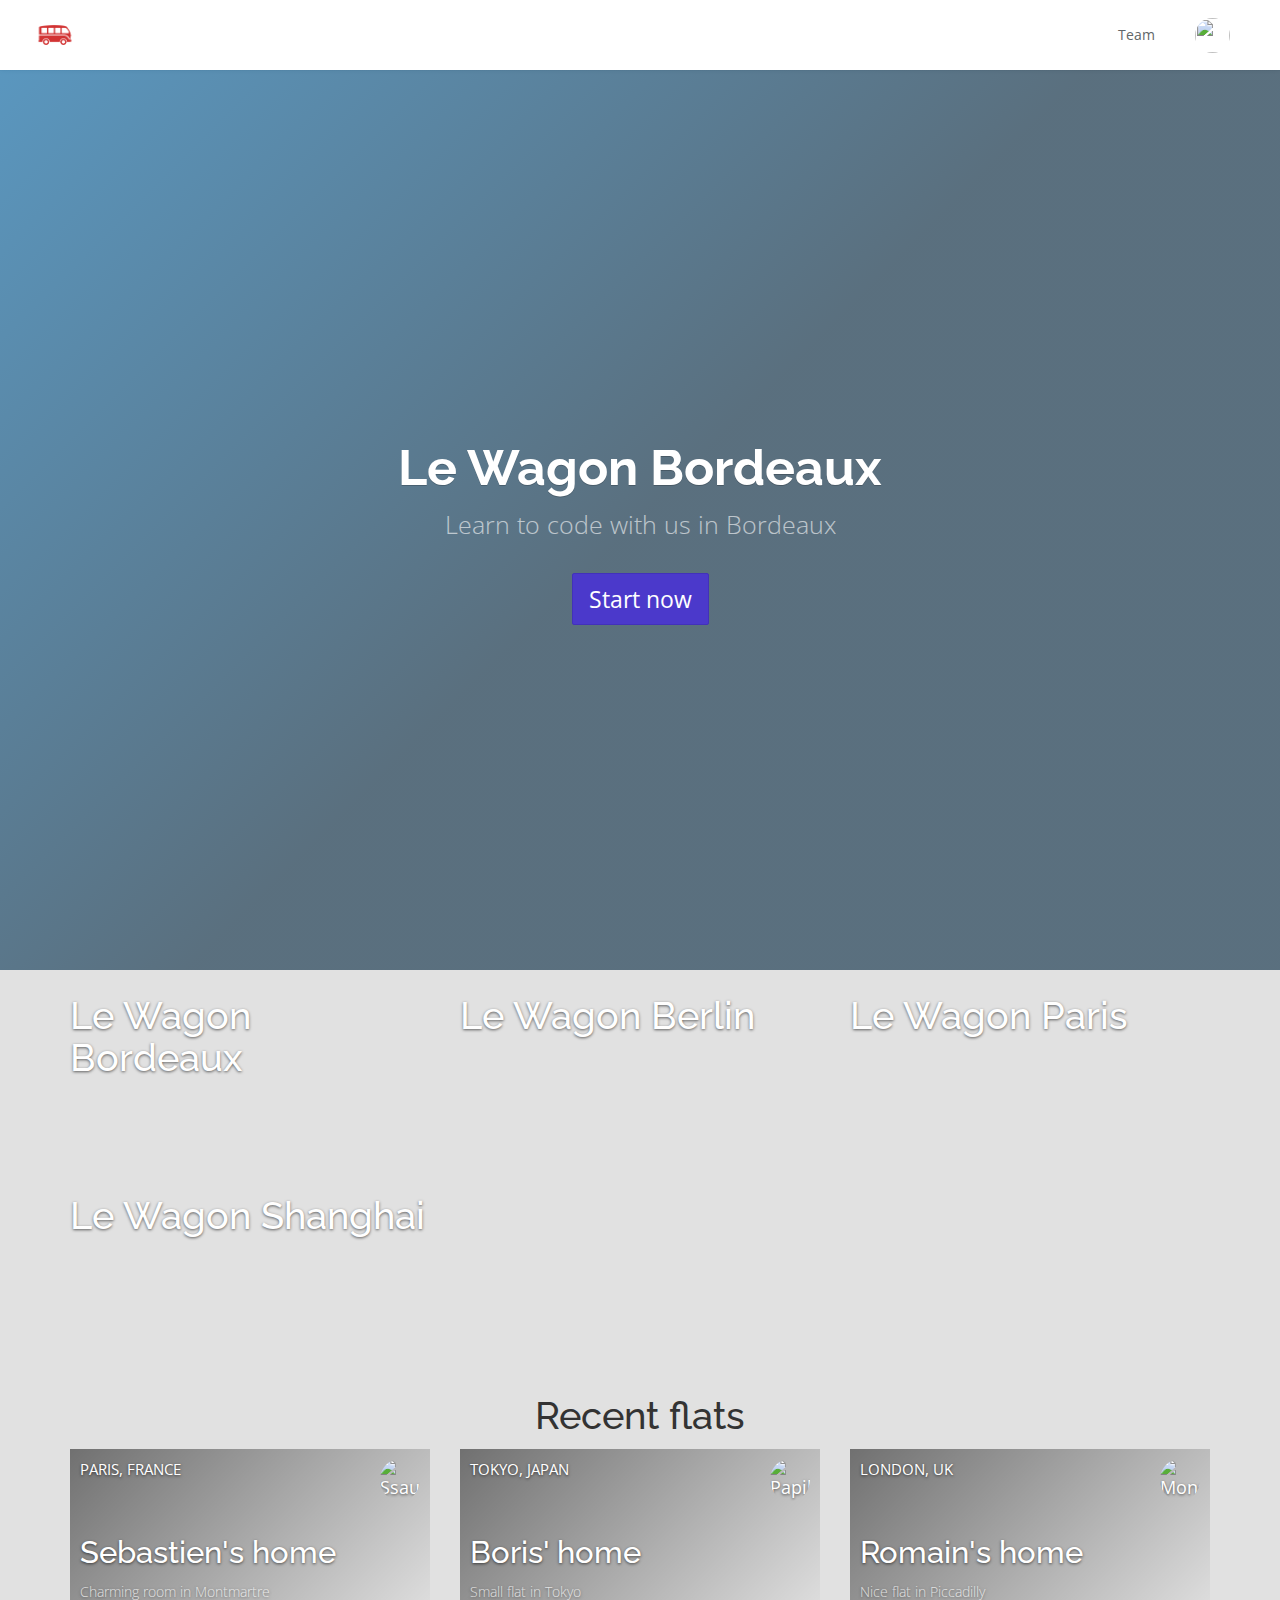
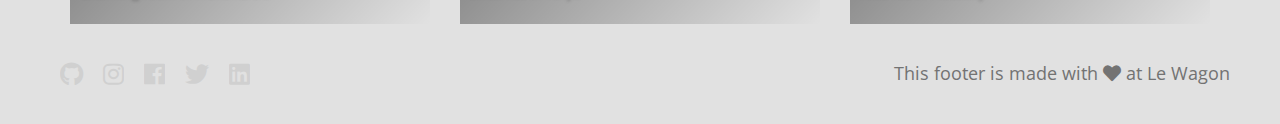
==== commit b3e8b3e7: "Automated commit at 2018-10-29 14:49:17 UTC by middleman-deploy 2.0.0-alpha" ====
--- a/index.html
+++ b/index.html
@@ -7,14 +7,14 @@
           content="width=device-width, initial-scale=1, shrink-to-fit=no">
     <!-- Use the title from a page's frontmatter if it has one -->
     <title>Le Wagon - Middleman</title>
-    <link href="stylesheets/application-46acafd7.css" rel="stylesheet" />
+    <link href="stylesheets/application-3b211fe8.css" rel="stylesheet" />
     <script src="javascripts/application-93de88c9.js"></script>
     <link href="images/favicon-f15af148.png" rel="icon" type="image/png" />
   </head>
   <body>
     <div class="navbar-wagon">
   <!-- Logo -->
-  <a href="index.html" class="navbar-wagon-brand">
+  <a href="/index.html" class="navbar-wagon-brand">
     <img src="images/logo-acc9c0ec.png" alt="logo">
   </a>
 
@@ -85,6 +85,45 @@
   </div>
 </div>
 
+<div class="container" id="home-flats">
+  <h2 class="text-center">Recent flats</h2>
+  <div class="row">
+      <div class="col-xs-12 col-sm-6 col-md-4">
+        <div class="card" style="background-image: linear-gradient(-225deg, rgba(0,0,0,0.5) 0%, rgba(0,0,0,0) 100%), url('https://kitt.lewagon.com/placeholder/cities/paris');">
+          <div class="card-category">Paris, France</div>
+          <div class="card-description">
+            <h3>Sebastien's home</h3>
+            <p>Charming room in Montmartre</p>
+          </div>
+          <img src="https://kitt.lewagon.com/placeholder/users/ssaunier" class="card-user" alt="Ssaunier" />
+          <a href="flats/ssaunier.html" class="card-link"></a>
+        </div>
+      </div>
+      <div class="col-xs-12 col-sm-6 col-md-4">
+        <div class="card" style="background-image: linear-gradient(-225deg, rgba(0,0,0,0.5) 0%, rgba(0,0,0,0) 100%), url('https://kitt.lewagon.com/placeholder/cities/tokyo');">
+          <div class="card-category">Tokyo, Japan</div>
+          <div class="card-description">
+            <h3>Boris' home</h3>
+            <p>Small flat in Tokyo</p>
+          </div>
+          <img src="https://kitt.lewagon.com/placeholder/users/papillard" class="card-user" alt="Papillard" />
+          <a href="flats/papillard.html" class="card-link"></a>
+        </div>
+      </div>
+      <div class="col-xs-12 col-sm-6 col-md-4">
+        <div class="card" style="background-image: linear-gradient(-225deg, rgba(0,0,0,0.5) 0%, rgba(0,0,0,0) 100%), url('https://kitt.lewagon.com/placeholder/cities/london');">
+          <div class="card-category">London, UK</div>
+          <div class="card-description">
+            <h3>Romain's home</h3>
+            <p>Nice flat in Piccadilly</p>
+          </div>
+          <img src="https://kitt.lewagon.com/placeholder/users/monsieurpaillard" class="card-user" alt="Monsieurpaillard" />
+          <a href="flats/monsieurpaillard.html" class="card-link"></a>
+        </div>
+      </div>
+  </div>
+</div>
+
   </div>
 </div>
 
--- a/stylesheets/application-3b211fe8.css
+++ b/stylesheets/application-3b211fe8.css
@@ -0,0 +1,8 @@
+@import url("https://fonts.googleapis.com/css?family=Open+Sans:400,300,700|Raleway:400,100,300,700,500");/*!
+ * Bootstrap v3.3.7 (http://getbootstrap.com)
+ * Copyright 2011-2016 Twitter, Inc.
+ * Licensed under MIT (https://github.com/twbs/bootstrap/blob/master/LICENSE)
+ *//*! normalize.css v3.0.3 | MIT License | github.com/necolas/normalize.css */html{font-family:sans-serif;-ms-text-size-adjust:100%;-webkit-text-size-adjust:100%}body{margin:0}article,aside,details,figcaption,figure,footer,header,hgroup,main,menu,nav,section,summary{display:block}audio,canvas,progress,video{display:inline-block;vertical-align:baseline}audio:not([controls]){display:none;height:0}[hidden],template{display:none}a{background-color:transparent}a:active,a:hover{outline:0}abbr[title]{border-bottom:1px dotted}b,strong{font-weight:bold}dfn{font-style:italic}h1{font-size:2em;margin:0.67em 0}mark{background:#ff0;color:#000}small{font-size:80%}sub,sup{font-size:75%;line-height:0;position:relative;vertical-align:baseline}sup{top:-0.5em}sub{bottom:-0.25em}img{border:0}svg:not(:root){overflow:hidden}figure{margin:1em 40px}hr{-webkit-box-sizing:content-box;box-sizing:content-box;height:0}pre{overflow:auto}code,kbd,pre,samp{font-family:monospace, monospace;font-size:1em}button,input,optgroup,select,textarea{color:inherit;font:inherit;margin:0}button{overflow:visible}button,select{text-transform:none}button,html input[type="button"],input[type="reset"],input[type="submit"]{-webkit-appearance:button;cursor:pointer}button[disabled],html input[disabled]{cursor:default}button::-moz-focus-inner,input::-moz-focus-inner{border:0;padding:0}input{line-height:normal}input[type="checkbox"],input[type="radio"]{-webkit-box-sizing:border-box;box-sizing:border-box;padding:0}input[type="number"]::-webkit-inner-spin-button,input[type="number"]::-webkit-outer-spin-button{height:auto}input[type="search"]{-webkit-appearance:textfield;-webkit-box-sizing:content-box;box-sizing:content-box}input[type="search"]::-webkit-search-cancel-button,input[type="search"]::-webkit-search-decoration{-webkit-appearance:none}fieldset{border:1px solid #c0c0c0;margin:0 2px;padding:0.35em 0.625em 0.75em}legend{border:0;padding:0}textarea{overflow:auto}optgroup{font-weight:bold}table{border-collapse:collapse;border-spacing:0}td,th{padding:0}/*! Source: https://github.com/h5bp/html5-boilerplate/blob/master/src/css/main.css */@media print{*,*:before,*:after{background:transparent !important;color:#000 !important;-webkit-box-shadow:none !important;box-shadow:none !important;text-shadow:none !important}a,a:visited{text-decoration:underline}a[href]:after{content:" (" attr(href) ")"}abbr[title]:after{content:" (" attr(title) ")"}a[href^="#"]:after,a[href^="javascript:"]:after{content:""}pre,blockquote{border:1px solid #999;page-break-inside:avoid}thead{display:table-header-group}tr,img{page-break-inside:avoid}img{max-width:100% !important}p,h2,h3{orphans:3;widows:3}h2,h3{page-break-after:avoid}.navbar{display:none}.btn>.caret,.dropup>.btn>.caret{border-top-color:#000 !important}.label{border:1px solid #000}.table{border-collapse:collapse !important}.table td,.table th{background-color:#fff !important}.table-bordered th,.table-bordered td{border:1px solid #ddd !important}}@font-face{font-family:'Glyphicons Halflings';src:url("../assets/bootstrap/glyphicons-halflings-regular-86b6f62b.eot");src:url("../assets/bootstrap/glyphicons-halflings-regular-86b6f62b.eot?#iefix") format("embedded-opentype"),url("../assets/bootstrap/glyphicons-halflings-regular-ca35b697.woff2") format("woff2"),url("../assets/bootstrap/glyphicons-halflings-regular-278e49a8.woff") format("woff"),url("../assets/bootstrap/glyphicons-halflings-regular-44bc1850.ttf") format("truetype"),url("../assets/bootstrap/glyphicons-halflings-regular-de51a849.svg#glyphicons_halflingsregular") format("svg")}.glyphicon{position:relative;top:1px;display:inline-block;font-family:'Glyphicons Halflings';font-style:normal;font-weight:normal;line-height:1;-webkit-font-smoothing:antialiased;-moz-osx-font-smoothing:grayscale}.glyphicon-asterisk:before{content:"\002a"}.glyphicon-plus:before{content:"\002b"}.glyphicon-euro:before,.glyphicon-eur:before{content:"\20ac"}.glyphicon-minus:before{content:"\2212"}.glyphicon-cloud:before{content:"\2601"}.glyphicon-envelope:before{content:"\2709"}.glyphicon-pencil:before{content:"\270f"}.glyphicon-glass:before{content:"\e001"}.glyphicon-music:before{content:"\e002"}.glyphicon-search:before{content:"\e003"}.glyphicon-heart:before{content:"\e005"}.glyphicon-star:before{content:"\e006"}.glyphicon-star-empty:before{content:"\e007"}.glyphicon-user:before{content:"\e008"}.glyphicon-film:before{content:"\e009"}.glyphicon-th-large:before{content:"\e010"}.glyphicon-th:before{content:"\e011"}.glyphicon-th-list:before{content:"\e012"}.glyphicon-ok:before{content:"\e013"}.glyphicon-remove:before{content:"\e014"}.glyphicon-zoom-in:before{content:"\e015"}.glyphicon-zoom-out:before{content:"\e016"}.glyphicon-off:before{content:"\e017"}.glyphicon-signal:before{content:"\e018"}.glyphicon-cog:before{content:"\e019"}.glyphicon-trash:before{content:"\e020"}.glyphicon-home:before{content:"\e021"}.glyphicon-file:before{content:"\e022"}.glyphicon-time:before{content:"\e023"}.glyphicon-road:before{content:"\e024"}.glyphicon-download-alt:before{content:"\e025"}.glyphicon-download:before{content:"\e026"}.glyphicon-upload:before{content:"\e027"}.glyphicon-inbox:before{content:"\e028"}.glyphicon-play-circle:before{content:"\e029"}.glyphicon-repeat:before{content:"\e030"}.glyphicon-refresh:before{content:"\e031"}.glyphicon-list-alt:before{content:"\e032"}.glyphicon-lock:before{content:"\e033"}.glyphicon-flag:before{content:"\e034"}.glyphicon-headphones:before{content:"\e035"}.glyphicon-volume-off:before{content:"\e036"}.glyphicon-volume-down:before{content:"\e037"}.glyphicon-volume-up:before{content:"\e038"}.glyphicon-qrcode:before{content:"\e039"}.glyphicon-barcode:before{content:"\e040"}.glyphicon-tag:before{content:"\e041"}.glyphicon-tags:before{content:"\e042"}.glyphicon-book:before{content:"\e043"}.glyphicon-bookmark:before{content:"\e044"}.glyphicon-print:before{content:"\e045"}.glyphicon-camera:before{content:"\e046"}.glyphicon-font:before{content:"\e047"}.glyphicon-bold:before{content:"\e048"}.glyphicon-italic:before{content:"\e049"}.glyphicon-text-height:before{content:"\e050"}.glyphicon-text-width:before{content:"\e051"}.glyphicon-align-left:before{content:"\e052"}.glyphicon-align-center:before{content:"\e053"}.glyphicon-align-right:before{content:"\e054"}.glyphicon-align-justify:before{content:"\e055"}.glyphicon-list:before{content:"\e056"}.glyphicon-indent-left:before{content:"\e057"}.glyphicon-indent-right:before{content:"\e058"}.glyphicon-facetime-video:before{content:"\e059"}.glyphicon-picture:before{content:"\e060"}.glyphicon-map-marker:before{content:"\e062"}.glyphicon-adjust:before{content:"\e063"}.glyphicon-tint:before{content:"\e064"}.glyphicon-edit:before{content:"\e065"}.glyphicon-share:before{content:"\e066"}.glyphicon-check:before{content:"\e067"}.glyphicon-move:before{content:"\e068"}.glyphicon-step-backward:before{content:"\e069"}.glyphicon-fast-backward:before{content:"\e070"}.glyphicon-backward:before{content:"\e071"}.glyphicon-play:before{content:"\e072"}.glyphicon-pause:before{content:"\e073"}.glyphicon-stop:before{content:"\e074"}.glyphicon-forward:before{content:"\e075"}.glyphicon-fast-forward:before{content:"\e076"}.glyphicon-step-forward:before{content:"\e077"}.glyphicon-eject:before{content:"\e078"}.glyphicon-chevron-left:before{content:"\e079"}.glyphicon-chevron-right:before{content:"\e080"}.glyphicon-plus-sign:before{content:"\e081"}.glyphicon-minus-sign:before{content:"\e082"}.glyphicon-remove-sign:before{content:"\e083"}.glyphicon-ok-sign:before{content:"\e084"}.glyphicon-question-sign:before{content:"\e085"}.glyphicon-info-sign:before{content:"\e086"}.glyphicon-screenshot:before{content:"\e087"}.glyphicon-remove-circle:before{content:"\e088"}.glyphicon-ok-circle:before{content:"\e089"}.glyphicon-ban-circle:before{content:"\e090"}.glyphicon-arrow-left:before{content:"\e091"}.glyphicon-arrow-right:before{content:"\e092"}.glyphicon-arrow-up:before{content:"\e093"}.glyphicon-arrow-down:before{content:"\e094"}.glyphicon-share-alt:before{content:"\e095"}.glyphicon-resize-full:before{content:"\e096"}.glyphicon-resize-small:before{content:"\e097"}.glyphicon-exclamation-sign:before{content:"\e101"}.glyphicon-gift:before{content:"\e102"}.glyphicon-leaf:before{content:"\e103"}.glyphicon-fire:before{content:"\e104"}.glyphicon-eye-open:before{content:"\e105"}.glyphicon-eye-close:before{content:"\e106"}.glyphicon-warning-sign:before{content:"\e107"}.glyphicon-plane:before{content:"\e108"}.glyphicon-calendar:before{content:"\e109"}.glyphicon-random:before{content:"\e110"}.glyphicon-comment:before{content:"\e111"}.glyphicon-magnet:before{content:"\e112"}.glyphicon-chevron-up:before{content:"\e113"}.glyphicon-chevron-down:before{content:"\e114"}.glyphicon-retweet:before{content:"\e115"}.glyphicon-shopping-cart:before{content:"\e116"}.glyphicon-folder-close:before{content:"\e117"}.glyphicon-folder-open:before{content:"\e118"}.glyphicon-resize-vertical:before{content:"\e119"}.glyphicon-resize-horizontal:before{content:"\e120"}.glyphicon-hdd:before{content:"\e121"}.glyphicon-bullhorn:before{content:"\e122"}.glyphicon-bell:before{content:"\e123"}.glyphicon-certificate:before{content:"\e124"}.glyphicon-thumbs-up:before{content:"\e125"}.glyphicon-thumbs-down:before{content:"\e126"}.glyphicon-hand-right:before{content:"\e127"}.glyphicon-hand-left:before{content:"\e128"}.glyphicon-hand-up:before{content:"\e129"}.glyphicon-hand-down:before{content:"\e130"}.glyphicon-circle-arrow-right:before{content:"\e131"}.glyphicon-circle-arrow-left:before{content:"\e132"}.glyphicon-circle-arrow-up:before{content:"\e133"}.glyphicon-circle-arrow-down:before{content:"\e134"}.glyphicon-globe:before{content:"\e135"}.glyphicon-wrench:before{content:"\e136"}.glyphicon-tasks:before{content:"\e137"}.glyphicon-filter:before{content:"\e138"}.glyphicon-briefcase:before{content:"\e139"}.glyphicon-fullscreen:before{content:"\e140"}.glyphicon-dashboard:before{content:"\e141"}.glyphicon-paperclip:before{content:"\e142"}.glyphicon-heart-empty:before{content:"\e143"}.glyphicon-link:before{content:"\e144"}.glyphicon-phone:before{content:"\e145"}.glyphicon-pushpin:before{content:"\e146"}.glyphicon-usd:before{content:"\e148"}.glyphicon-gbp:before{content:"\e149"}.glyphicon-sort:before{content:"\e150"}.glyphicon-sort-by-alphabet:before{content:"\e151"}.glyphicon-sort-by-alphabet-alt:before{content:"\e152"}.glyphicon-sort-by-order:before{content:"\e153"}.glyphicon-sort-by-order-alt:before{content:"\e154"}.glyphicon-sort-by-attributes:before{content:"\e155"}.glyphicon-sort-by-attributes-alt:before{content:"\e156"}.glyphicon-unchecked:before{content:"\e157"}.glyphicon-expand:before{content:"\e158"}.glyphicon-collapse-down:before{content:"\e159"}.glyphicon-collapse-up:before{content:"\e160"}.glyphicon-log-in:before{content:"\e161"}.glyphicon-flash:before{content:"\e162"}.glyphicon-log-out:before{content:"\e163"}.glyphicon-new-window:before{content:"\e164"}.glyphicon-record:before{content:"\e165"}.glyphicon-save:before{content:"\e166"}.glyphicon-open:before{content:"\e167"}.glyphicon-saved:before{content:"\e168"}.glyphicon-import:before{content:"\e169"}.glyphicon-export:before{content:"\e170"}.glyphicon-send:before{content:"\e171"}.glyphicon-floppy-disk:before{content:"\e172"}.glyphicon-floppy-saved:before{content:"\e173"}.glyphicon-floppy-remove:before{content:"\e174"}.glyphicon-floppy-save:before{content:"\e175"}.glyphicon-floppy-open:before{content:"\e176"}.glyphicon-credit-card:before{content:"\e177"}.glyphicon-transfer:before{content:"\e178"}.glyphicon-cutlery:before{content:"\e179"}.glyphicon-header:before{content:"\e180"}.glyphicon-compressed:before{content:"\e181"}.glyphicon-earphone:before{content:"\e182"}.glyphicon-phone-alt:before{content:"\e183"}.glyphicon-tower:before{content:"\e184"}.glyphicon-stats:before{content:"\e185"}.glyphicon-sd-video:before{content:"\e186"}.glyphicon-hd-video:before{content:"\e187"}.glyphicon-subtitles:before{content:"\e188"}.glyphicon-sound-stereo:before{content:"\e189"}.glyphicon-sound-dolby:before{content:"\e190"}.glyphicon-sound-5-1:before{content:"\e191"}.glyphicon-sound-6-1:before{content:"\e192"}.glyphicon-sound-7-1:before{content:"\e193"}.glyphicon-copyright-mark:before{content:"\e194"}.glyphicon-registration-mark:before{content:"\e195"}.glyphicon-cloud-download:before{content:"\e197"}.glyphicon-cloud-upload:before{content:"\e198"}.glyphicon-tree-conifer:before{content:"\e199"}.glyphicon-tree-deciduous:before{content:"\e200"}.glyphicon-cd:before{content:"\e201"}.glyphicon-save-file:before{content:"\e202"}.glyphicon-open-file:before{content:"\e203"}.glyphicon-level-up:before{content:"\e204"}.glyphicon-copy:before{content:"\e205"}.glyphicon-paste:before{content:"\e206"}.glyphicon-alert:before{content:"\e209"}.glyphicon-equalizer:before{content:"\e210"}.glyphicon-king:before{content:"\e211"}.glyphicon-queen:before{content:"\e212"}.glyphicon-pawn:before{content:"\e213"}.glyphicon-bishop:before{content:"\e214"}.glyphicon-knight:before{content:"\e215"}.glyphicon-baby-formula:before{content:"\e216"}.glyphicon-tent:before{content:"\26fa"}.glyphicon-blackboard:before{content:"\e218"}.glyphicon-bed:before{content:"\e219"}.glyphicon-apple:before{content:"\f8ff"}.glyphicon-erase:before{content:"\e221"}.glyphicon-hourglass:before{content:"\231b"}.glyphicon-lamp:before{content:"\e223"}.glyphicon-duplicate:before{content:"\e224"}.glyphicon-piggy-bank:before{content:"\e225"}.glyphicon-scissors:before{content:"\e226"}.glyphicon-bitcoin:before{content:"\e227"}.glyphicon-btc:before{content:"\e227"}.glyphicon-xbt:before{content:"\e227"}.glyphicon-yen:before{content:"\00a5"}.glyphicon-jpy:before{content:"\00a5"}.glyphicon-ruble:before{content:"\20bd"}.glyphicon-rub:before{content:"\20bd"}.glyphicon-scale:before{content:"\e230"}.glyphicon-ice-lolly:before{content:"\e231"}.glyphicon-ice-lolly-tasted:before{content:"\e232"}.glyphicon-education:before{content:"\e233"}.glyphicon-option-horizontal:before{content:"\e234"}.glyphicon-option-vertical:before{content:"\e235"}.glyphicon-menu-hamburger:before{content:"\e236"}.glyphicon-modal-window:before{content:"\e237"}.glyphicon-oil:before{content:"\e238"}.glyphicon-grain:before{content:"\e239"}.glyphicon-sunglasses:before{content:"\e240"}.glyphicon-text-size:before{content:"\e241"}.glyphicon-text-color:before{content:"\e242"}.glyphicon-text-background:before{content:"\e243"}.glyphicon-object-align-top:before{content:"\e244"}.glyphicon-object-align-bottom:before{content:"\e245"}.glyphicon-object-align-horizontal:before{content:"\e246"}.glyphicon-object-align-left:before{content:"\e247"}.glyphicon-object-align-vertical:before{content:"\e248"}.glyphicon-object-align-right:before{content:"\e249"}.glyphicon-triangle-right:before{content:"\e250"}.glyphicon-triangle-left:before{content:"\e251"}.glyphicon-triangle-bottom:before{content:"\e252"}.glyphicon-triangle-top:before{content:"\e253"}.glyphicon-console:before{content:"\e254"}.glyphicon-superscript:before{content:"\e255"}.glyphicon-subscript:before{content:"\e256"}.glyphicon-menu-left:before{content:"\e257"}.glyphicon-menu-right:before{content:"\e258"}.glyphicon-menu-down:before{content:"\e259"}.glyphicon-menu-up:before{content:"\e260"}*{-webkit-box-sizing:border-box;box-sizing:border-box}*:before,*:after{-webkit-box-sizing:border-box;box-sizing:border-box}html{font-size:10px;-webkit-tap-highlight-color:transparent}body{font-family:"Open Sans", "Helvetica", "sans-serif";font-size:18px;line-height:1.42857143;color:#333333;background-color:#E1E1E1}input,button,select,textarea{font-family:inherit;font-size:inherit;line-height:inherit}a{color:#4B39CB;text-decoration:none}a:hover,a:focus{color:#332691;text-decoration:underline}a:focus{outline:5px auto -webkit-focus-ring-color;outline-offset:-2px}figure{margin:0}img{vertical-align:middle}.img-responsive{display:block;max-width:100%;height:auto}.img-rounded{border-radius:2px}.img-thumbnail{padding:4px;line-height:1.42857143;background-color:#E1E1E1;border:1px solid #ddd;border-radius:2px;-webkit-transition:all 0.2s ease-in-out;transition:all 0.2s ease-in-out;display:inline-block;max-width:100%;height:auto}.img-circle{border-radius:50%}hr{margin-top:25px;margin-bottom:25px;border:0;border-top:1px solid #eeeeee}.sr-only{position:absolute;width:1px;height:1px;margin:-1px;padding:0;overflow:hidden;clip:rect(0, 0, 0, 0);border:0}.sr-only-focusable:active,.sr-only-focusable:focus{position:static;width:auto;height:auto;margin:0;overflow:visible;clip:auto}[role="button"]{cursor:pointer}h1,h2,h3,h4,h5,h6,.h1,.h2,.h3,.h4,.h5,.h6{font-family:"Raleway", "Helvetica", "sans-serif";font-weight:500;line-height:1.1;color:inherit}h1 small,h1 .small,h2 small,h2 .small,h3 small,h3 .small,h4 small,h4 .small,h5 small,h5 .small,h6 small,h6 .small,.h1 small,.h1 .small,.h2 small,.h2 .small,.h3 small,.h3 .small,.h4 small,.h4 .small,.h5 small,.h5 .small,.h6 small,.h6 .small{font-weight:normal;line-height:1;color:#777777}h1,.h1,h2,.h2,h3,.h3{margin-top:25px;margin-bottom:12.5px}h1 small,h1 .small,.h1 small,.h1 .small,h2 small,h2 .small,.h2 small,.h2 .small,h3 small,h3 .small,.h3 small,.h3 .small{font-size:65%}h4,.h4,h5,.h5,h6,.h6{margin-top:12.5px;margin-bottom:12.5px}h4 small,h4 .small,.h4 small,.h4 .small,h5 small,h5 .small,.h5 small,.h5 .small,h6 small,h6 .small,.h6 small,.h6 .small{font-size:75%}h1,.h1{font-size:46px}h2,.h2{font-size:38px}h3,.h3{font-size:31px}h4,.h4{font-size:23px}h5,.h5{font-size:18px}h6,.h6{font-size:16px}p{margin:0 0 12.5px}.lead{margin-bottom:25px;font-size:20px;font-weight:300;line-height:1.4}@media (min-width: 768px){.lead{font-size:27px}}small,.small{font-size:88%}mark,.mark{background-color:#fcf8e3;padding:.2em}.text-left{text-align:left}.text-right{text-align:right}.text-center{text-align:center}.text-justify{text-align:justify}.text-nowrap{white-space:nowrap}.text-lowercase{text-transform:lowercase}.text-uppercase,.initialism{text-transform:uppercase}.text-capitalize{text-transform:capitalize}.text-muted{color:#777777}.text-primary{color:#4B39CB}a.text-primary:hover,a.text-primary:focus{color:#3b2ba6}.text-success{color:#3c763d}a.text-success:hover,a.text-success:focus{color:#2b542c}.text-info{color:#31708f}a.text-info:hover,a.text-info:focus{color:#245269}.text-warning{color:#8a6d3b}a.text-warning:hover,a.text-warning:focus{color:#66512c}.text-danger{color:#a94442}a.text-danger:hover,a.text-danger:focus{color:#843534}.bg-primary{color:#fff}.bg-primary{background-color:#4B39CB}a.bg-primary:hover,a.bg-primary:focus{background-color:#3b2ba6}.bg-success{background-color:#dff0d8}a.bg-success:hover,a.bg-success:focus{background-color:#c1e2b3}.bg-info{background-color:#d9edf7}a.bg-info:hover,a.bg-info:focus{background-color:#afd9ee}.bg-warning{background-color:#fcf8e3}a.bg-warning:hover,a.bg-warning:focus{background-color:#f7ecb5}.bg-danger{background-color:#f2dede}a.bg-danger:hover,a.bg-danger:focus{background-color:#e4b9b9}.page-header{padding-bottom:11.5px;margin:50px 0 25px;border-bottom:1px solid #eeeeee}ul,ol{margin-top:0;margin-bottom:12.5px}ul ul,ul ol,ol ul,ol ol{margin-bottom:0}.list-unstyled{padding-left:0;list-style:none}.list-inline{padding-left:0;list-style:none;margin-left:-5px}.list-inline>li{display:inline-block;padding-left:5px;padding-right:5px}dl{margin-top:0;margin-bottom:25px}dt,dd{line-height:1.42857143}dt{font-weight:bold}dd{margin-left:0}.dl-horizontal dd:before,.dl-horizontal dd:after{content:" ";display:table}.dl-horizontal dd:after{clear:both}@media (min-width: 768px){.dl-horizontal dt{float:left;width:160px;clear:left;text-align:right;overflow:hidden;text-overflow:ellipsis;white-space:nowrap}.dl-horizontal dd{margin-left:180px}}abbr[title],abbr[data-original-title]{cursor:help;border-bottom:1px dotted #777777}.initialism{font-size:90%}blockquote{padding:12.5px 25px;margin:0 0 25px;font-size:22.5px;border-left:5px solid #eeeeee}blockquote p:last-child,blockquote ul:last-child,blockquote ol:last-child{margin-bottom:0}blockquote footer,blockquote small,blockquote .small{display:block;font-size:80%;line-height:1.42857143;color:#777777}blockquote footer:before,blockquote small:before,blockquote .small:before{content:'\2014 \00A0'}.blockquote-reverse,blockquote.pull-right{padding-right:15px;padding-left:0;border-right:5px solid #eeeeee;border-left:0;text-align:right}.blockquote-reverse footer:before,.blockquote-reverse small:before,.blockquote-reverse .small:before,blockquote.pull-right footer:before,blockquote.pull-right small:before,blockquote.pull-right .small:before{content:''}.blockquote-reverse footer:after,.blockquote-reverse small:after,.blockquote-reverse .small:after,blockquote.pull-right footer:after,blockquote.pull-right small:after,blockquote.pull-right .small:after{content:'\00A0 \2014'}address{margin-bottom:25px;font-style:normal;line-height:1.42857143}code,kbd,pre,samp{font-family:Menlo, Monaco, Consolas, "Courier New", monospace}code{padding:2px 4px;font-size:90%;color:#c7254e;background-color:#f9f2f4;border-radius:2px}kbd{padding:2px 4px;font-size:90%;color:#fff;background-color:#333;border-radius:2px;-webkit-box-shadow:inset 0 -1px 0 rgba(0,0,0,0.25);box-shadow:inset 0 -1px 0 rgba(0,0,0,0.25)}kbd kbd{padding:0;font-size:100%;font-weight:bold;-webkit-box-shadow:none;box-shadow:none}pre{display:block;padding:12px;margin:0 0 12.5px;font-size:17px;line-height:1.42857143;word-break:break-all;word-wrap:break-word;color:#333333;background-color:#f5f5f5;border:1px solid #ccc;border-radius:2px}pre code{padding:0;font-size:inherit;color:inherit;white-space:pre-wrap;background-color:transparent;border-radius:0}.pre-scrollable{max-height:340px;overflow-y:scroll}.container{margin-right:auto;margin-left:auto;padding-left:15px;padding-right:15px}.container:before,.container:after{content:" ";display:table}.container:after{clear:both}@media (min-width: 768px){.container{width:750px}}@media (min-width: 992px){.container{width:970px}}@media (min-width: 1200px){.container{width:1170px}}.container-fluid{margin-right:auto;margin-left:auto;padding-left:15px;padding-right:15px}.container-fluid:before,.container-fluid:after{content:" ";display:table}.container-fluid:after{clear:both}.row{margin-left:-15px;margin-right:-15px}.row:before,.row:after{content:" ";display:table}.row:after{clear:both}.col-xs-1,.col-sm-1,.col-md-1,.col-lg-1,.col-xs-2,.col-sm-2,.col-md-2,.col-lg-2,.col-xs-3,.col-sm-3,.col-md-3,.col-lg-3,.col-xs-4,.col-sm-4,.col-md-4,.col-lg-4,.col-xs-5,.col-sm-5,.col-md-5,.col-lg-5,.col-xs-6,.col-sm-6,.col-md-6,.col-lg-6,.col-xs-7,.col-sm-7,.col-md-7,.col-lg-7,.col-xs-8,.col-sm-8,.col-md-8,.col-lg-8,.col-xs-9,.col-sm-9,.col-md-9,.col-lg-9,.col-xs-10,.col-sm-10,.col-md-10,.col-lg-10,.col-xs-11,.col-sm-11,.col-md-11,.col-lg-11,.col-xs-12,.col-sm-12,.col-md-12,.col-lg-12{position:relative;min-height:1px;padding-left:15px;padding-right:15px}.col-xs-1,.col-xs-2,.col-xs-3,.col-xs-4,.col-xs-5,.col-xs-6,.col-xs-7,.col-xs-8,.col-xs-9,.col-xs-10,.col-xs-11,.col-xs-12{float:left}.col-xs-1{width:8.33333333%}.col-xs-2{width:16.66666667%}.col-xs-3{width:25%}.col-xs-4{width:33.33333333%}.col-xs-5{width:41.66666667%}.col-xs-6{width:50%}.col-xs-7{width:58.33333333%}.col-xs-8{width:66.66666667%}.col-xs-9{width:75%}.col-xs-10{width:83.33333333%}.col-xs-11{width:91.66666667%}.col-xs-12{width:100%}.col-xs-pull-0{right:auto}.col-xs-pull-1{right:8.33333333%}.col-xs-pull-2{right:16.66666667%}.col-xs-pull-3{right:25%}.col-xs-pull-4{right:33.33333333%}.col-xs-pull-5{right:41.66666667%}.col-xs-pull-6{right:50%}.col-xs-pull-7{right:58.33333333%}.col-xs-pull-8{right:66.66666667%}.col-xs-pull-9{right:75%}.col-xs-pull-10{right:83.33333333%}.col-xs-pull-11{right:91.66666667%}.col-xs-pull-12{right:100%}.col-xs-push-0{left:auto}.col-xs-push-1{left:8.33333333%}.col-xs-push-2{left:16.66666667%}.col-xs-push-3{left:25%}.col-xs-push-4{left:33.33333333%}.col-xs-push-5{left:41.66666667%}.col-xs-push-6{left:50%}.col-xs-push-7{left:58.33333333%}.col-xs-push-8{left:66.66666667%}.col-xs-push-9{left:75%}.col-xs-push-10{left:83.33333333%}.col-xs-push-11{left:91.66666667%}.col-xs-push-12{left:100%}.col-xs-offset-0{margin-left:0%}.col-xs-offset-1{margin-left:8.33333333%}.col-xs-offset-2{margin-left:16.66666667%}.col-xs-offset-3{margin-left:25%}.col-xs-offset-4{margin-left:33.33333333%}.col-xs-offset-5{margin-left:41.66666667%}.col-xs-offset-6{margin-left:50%}.col-xs-offset-7{margin-left:58.33333333%}.col-xs-offset-8{margin-left:66.66666667%}.col-xs-offset-9{margin-left:75%}.col-xs-offset-10{margin-left:83.33333333%}.col-xs-offset-11{margin-left:91.66666667%}.col-xs-offset-12{margin-left:100%}@media (min-width: 768px){.col-sm-1,.col-sm-2,.col-sm-3,.col-sm-4,.col-sm-5,.col-sm-6,.col-sm-7,.col-sm-8,.col-sm-9,.col-sm-10,.col-sm-11,.col-sm-12{float:left}.col-sm-1{width:8.33333333%}.col-sm-2{width:16.66666667%}.col-sm-3{width:25%}.col-sm-4{width:33.33333333%}.col-sm-5{width:41.66666667%}.col-sm-6{width:50%}.col-sm-7{width:58.33333333%}.col-sm-8{width:66.66666667%}.col-sm-9{width:75%}.col-sm-10{width:83.33333333%}.col-sm-11{width:91.66666667%}.col-sm-12{width:100%}.col-sm-pull-0{right:auto}.col-sm-pull-1{right:8.33333333%}.col-sm-pull-2{right:16.66666667%}.col-sm-pull-3{right:25%}.col-sm-pull-4{right:33.33333333%}.col-sm-pull-5{right:41.66666667%}.col-sm-pull-6{right:50%}.col-sm-pull-7{right:58.33333333%}.col-sm-pull-8{right:66.66666667%}.col-sm-pull-9{right:75%}.col-sm-pull-10{right:83.33333333%}.col-sm-pull-11{right:91.66666667%}.col-sm-pull-12{right:100%}.col-sm-push-0{left:auto}.col-sm-push-1{left:8.33333333%}.col-sm-push-2{left:16.66666667%}.col-sm-push-3{left:25%}.col-sm-push-4{left:33.33333333%}.col-sm-push-5{left:41.66666667%}.col-sm-push-6{left:50%}.col-sm-push-7{left:58.33333333%}.col-sm-push-8{left:66.66666667%}.col-sm-push-9{left:75%}.col-sm-push-10{left:83.33333333%}.col-sm-push-11{left:91.66666667%}.col-sm-push-12{left:100%}.col-sm-offset-0{margin-left:0%}.col-sm-offset-1{margin-left:8.33333333%}.col-sm-offset-2{margin-left:16.66666667%}.col-sm-offset-3{margin-left:25%}.col-sm-offset-4{margin-left:33.33333333%}.col-sm-offset-5{margin-left:41.66666667%}.col-sm-offset-6{margin-left:50%}.col-sm-offset-7{margin-left:58.33333333%}.col-sm-offset-8{margin-left:66.66666667%}.col-sm-offset-9{margin-left:75%}.col-sm-offset-10{margin-left:83.33333333%}.col-sm-offset-11{margin-left:91.66666667%}.col-sm-offset-12{margin-left:100%}}@media (min-width: 992px){.col-md-1,.col-md-2,.col-md-3,.col-md-4,.col-md-5,.col-md-6,.col-md-7,.col-md-8,.col-md-9,.col-md-10,.col-md-11,.col-md-12{float:left}.col-md-1{width:8.33333333%}.col-md-2{width:16.66666667%}.col-md-3{width:25%}.col-md-4{width:33.33333333%}.col-md-5{width:41.66666667%}.col-md-6{width:50%}.col-md-7{width:58.33333333%}.col-md-8{width:66.66666667%}.col-md-9{width:75%}.col-md-10{width:83.33333333%}.col-md-11{width:91.66666667%}.col-md-12{width:100%}.col-md-pull-0{right:auto}.col-md-pull-1{right:8.33333333%}.col-md-pull-2{right:16.66666667%}.col-md-pull-3{right:25%}.col-md-pull-4{right:33.33333333%}.col-md-pull-5{right:41.66666667%}.col-md-pull-6{right:50%}.col-md-pull-7{right:58.33333333%}.col-md-pull-8{right:66.66666667%}.col-md-pull-9{right:75%}.col-md-pull-10{right:83.33333333%}.col-md-pull-11{right:91.66666667%}.col-md-pull-12{right:100%}.col-md-push-0{left:auto}.col-md-push-1{left:8.33333333%}.col-md-push-2{left:16.66666667%}.col-md-push-3{left:25%}.col-md-push-4{left:33.33333333%}.col-md-push-5{left:41.66666667%}.col-md-push-6{left:50%}.col-md-push-7{left:58.33333333%}.col-md-push-8{left:66.66666667%}.col-md-push-9{left:75%}.col-md-push-10{left:83.33333333%}.col-md-push-11{left:91.66666667%}.col-md-push-12{left:100%}.col-md-offset-0{margin-left:0%}.col-md-offset-1{margin-left:8.33333333%}.col-md-offset-2{margin-left:16.66666667%}.col-md-offset-3{margin-left:25%}.col-md-offset-4{margin-left:33.33333333%}.col-md-offset-5{margin-left:41.66666667%}.col-md-offset-6{margin-left:50%}.col-md-offset-7{margin-left:58.33333333%}.col-md-offset-8{margin-left:66.66666667%}.col-md-offset-9{margin-left:75%}.col-md-offset-10{margin-left:83.33333333%}.col-md-offset-11{margin-left:91.66666667%}.col-md-offset-12{margin-left:100%}}@media (min-width: 1200px){.col-lg-1,.col-lg-2,.col-lg-3,.col-lg-4,.col-lg-5,.col-lg-6,.col-lg-7,.col-lg-8,.col-lg-9,.col-lg-10,.col-lg-11,.col-lg-12{float:left}.col-lg-1{width:8.33333333%}.col-lg-2{width:16.66666667%}.col-lg-3{width:25%}.col-lg-4{width:33.33333333%}.col-lg-5{width:41.66666667%}.col-lg-6{width:50%}.col-lg-7{width:58.33333333%}.col-lg-8{width:66.66666667%}.col-lg-9{width:75%}.col-lg-10{width:83.33333333%}.col-lg-11{width:91.66666667%}.col-lg-12{width:100%}.col-lg-pull-0{right:auto}.col-lg-pull-1{right:8.33333333%}.col-lg-pull-2{right:16.66666667%}.col-lg-pull-3{right:25%}.col-lg-pull-4{right:33.33333333%}.col-lg-pull-5{right:41.66666667%}.col-lg-pull-6{right:50%}.col-lg-pull-7{right:58.33333333%}.col-lg-pull-8{right:66.66666667%}.col-lg-pull-9{right:75%}.col-lg-pull-10{right:83.33333333%}.col-lg-pull-11{right:91.66666667%}.col-lg-pull-12{right:100%}.col-lg-push-0{left:auto}.col-lg-push-1{left:8.33333333%}.col-lg-push-2{left:16.66666667%}.col-lg-push-3{left:25%}.col-lg-push-4{left:33.33333333%}.col-lg-push-5{left:41.66666667%}.col-lg-push-6{left:50%}.col-lg-push-7{left:58.33333333%}.col-lg-push-8{left:66.66666667%}.col-lg-push-9{left:75%}.col-lg-push-10{left:83.33333333%}.col-lg-push-11{left:91.66666667%}.col-lg-push-12{left:100%}.col-lg-offset-0{margin-left:0%}.col-lg-offset-1{margin-left:8.33333333%}.col-lg-offset-2{margin-left:16.66666667%}.col-lg-offset-3{margin-left:25%}.col-lg-offset-4{margin-left:33.33333333%}.col-lg-offset-5{margin-left:41.66666667%}.col-lg-offset-6{margin-left:50%}.col-lg-offset-7{margin-left:58.33333333%}.col-lg-offset-8{margin-left:66.66666667%}.col-lg-offset-9{margin-left:75%}.col-lg-offset-10{margin-left:83.33333333%}.col-lg-offset-11{margin-left:91.66666667%}.col-lg-offset-12{margin-left:100%}}table{background-color:transparent}caption{padding-top:8px;padding-bottom:8px;color:#777777;text-align:left}th{text-align:left}.table{width:100%;max-width:100%;margin-bottom:25px}.table>thead>tr>th,.table>thead>tr>td,.table>tbody>tr>th,.table>tbody>tr>td,.table>tfoot>tr>th,.table>tfoot>tr>td{padding:8px;line-height:1.42857143;vertical-align:top;border-top:1px solid #ddd}.table>thead>tr>th{vertical-align:bottom;border-bottom:2px solid #ddd}.table>caption+thead>tr:first-child>th,.table>caption+thead>tr:first-child>td,.table>colgroup+thead>tr:first-child>th,.table>colgroup+thead>tr:first-child>td,.table>thead:first-child>tr:first-child>th,.table>thead:first-child>tr:first-child>td{border-top:0}.table>tbody+tbody{border-top:2px solid #ddd}.table .table{background-color:#E1E1E1}.table-condensed>thead>tr>th,.table-condensed>thead>tr>td,.table-condensed>tbody>tr>th,.table-condensed>tbody>tr>td,.table-condensed>tfoot>tr>th,.table-condensed>tfoot>tr>td{padding:5px}.table-bordered{border:1px solid #ddd}.table-bordered>thead>tr>th,.table-bordered>thead>tr>td,.table-bordered>tbody>tr>th,.table-bordered>tbody>tr>td,.table-bordered>tfoot>tr>th,.table-bordered>tfoot>tr>td{border:1px solid #ddd}.table-bordered>thead>tr>th,.table-bordered>thead>tr>td{border-bottom-width:2px}.table-striped>tbody>tr:nth-of-type(odd){background-color:#f9f9f9}.table-hover>tbody>tr:hover{background-color:#f5f5f5}table col[class*="col-"]{position:static;float:none;display:table-column}table td[class*="col-"],table th[class*="col-"]{position:static;float:none;display:table-cell}.table>thead>tr>td.active,.table>thead>tr>th.active,.table>thead>tr.active>td,.table>thead>tr.active>th,.table>tbody>tr>td.active,.table>tbody>tr>th.active,.table>tbody>tr.active>td,.table>tbody>tr.active>th,.table>tfoot>tr>td.active,.table>tfoot>tr>th.active,.table>tfoot>tr.active>td,.table>tfoot>tr.active>th{background-color:#f5f5f5}.table-hover>tbody>tr>td.active:hover,.table-hover>tbody>tr>th.active:hover,.table-hover>tbody>tr.active:hover>td,.table-hover>tbody>tr:hover>.active,.table-hover>tbody>tr.active:hover>th{background-color:#e8e8e8}.table>thead>tr>td.success,.table>thead>tr>th.success,.table>thead>tr.success>td,.table>thead>tr.success>th,.table>tbody>tr>td.success,.table>tbody>tr>th.success,.table>tbody>tr.success>td,.table>tbody>tr.success>th,.table>tfoot>tr>td.success,.table>tfoot>tr>th.success,.table>tfoot>tr.success>td,.table>tfoot>tr.success>th{background-color:#dff0d8}.table-hover>tbody>tr>td.success:hover,.table-hover>tbody>tr>th.success:hover,.table-hover>tbody>tr.success:hover>td,.table-hover>tbody>tr:hover>.success,.table-hover>tbody>tr.success:hover>th{background-color:#d0e9c6}.table>thead>tr>td.info,.table>thead>tr>th.info,.table>thead>tr.info>td,.table>thead>tr.info>th,.table>tbody>tr>td.info,.table>tbody>tr>th.info,.table>tbody>tr.info>td,.table>tbody>tr.info>th,.table>tfoot>tr>td.info,.table>tfoot>tr>th.info,.table>tfoot>tr.info>td,.table>tfoot>tr.info>th{background-color:#d9edf7}.table-hover>tbody>tr>td.info:hover,.table-hover>tbody>tr>th.info:hover,.table-hover>tbody>tr.info:hover>td,.table-hover>tbody>tr:hover>.info,.table-hover>tbody>tr.info:hover>th{background-color:#c4e3f3}.table>thead>tr>td.warning,.table>thead>tr>th.warning,.table>thead>tr.warning>td,.table>thead>tr.warning>th,.table>tbody>tr>td.warning,.table>tbody>tr>th.warning,.table>tbody>tr.warning>td,.table>tbody>tr.warning>th,.table>tfoot>tr>td.warning,.table>tfoot>tr>th.warning,.table>tfoot>tr.warning>td,.table>tfoot>tr.warning>th{background-color:#fcf8e3}.table-hover>tbody>tr>td.warning:hover,.table-hover>tbody>tr>th.warning:hover,.table-hover>tbody>tr.warning:hover>td,.table-hover>tbody>tr:hover>.warning,.table-hover>tbody>tr.warning:hover>th{background-color:#faf2cc}.table>thead>tr>td.danger,.table>thead>tr>th.danger,.table>thead>tr.danger>td,.table>thead>tr.danger>th,.table>tbody>tr>td.danger,.table>tbody>tr>th.danger,.table>tbody>tr.danger>td,.table>tbody>tr.danger>th,.table>tfoot>tr>td.danger,.table>tfoot>tr>th.danger,.table>tfoot>tr.danger>td,.table>tfoot>tr.danger>th{background-color:#f2dede}.table-hover>tbody>tr>td.danger:hover,.table-hover>tbody>tr>th.danger:hover,.table-hover>tbody>tr.danger:hover>td,.table-hover>tbody>tr:hover>.danger,.table-hover>tbody>tr.danger:hover>th{background-color:#ebcccc}.table-responsive{overflow-x:auto;min-height:0.01%}@media screen and (max-width: 767px){.table-responsive{width:100%;margin-bottom:18.75px;overflow-y:hidden;-ms-overflow-style:-ms-autohiding-scrollbar;border:1px solid #ddd}.table-responsive>.table{margin-bottom:0}.table-responsive>.table>thead>tr>th,.table-responsive>.table>thead>tr>td,.table-responsive>.table>tbody>tr>th,.table-responsive>.table>tbody>tr>td,.table-responsive>.table>tfoot>tr>th,.table-responsive>.table>tfoot>tr>td{white-space:nowrap}.table-responsive>.table-bordered{border:0}.table-responsive>.table-bordered>thead>tr>th:first-child,.table-responsive>.table-bordered>thead>tr>td:first-child,.table-responsive>.table-bordered>tbody>tr>th:first-child,.table-responsive>.table-bordered>tbody>tr>td:first-child,.table-responsive>.table-bordered>tfoot>tr>th:first-child,.table-responsive>.table-bordered>tfoot>tr>td:first-child{border-left:0}.table-responsive>.table-bordered>thead>tr>th:last-child,.table-responsive>.table-bordered>thead>tr>td:last-child,.table-responsive>.table-bordered>tbody>tr>th:last-child,.table-responsive>.table-bordered>tbody>tr>td:last-child,.table-responsive>.table-bordered>tfoot>tr>th:last-child,.table-responsive>.table-bordered>tfoot>tr>td:last-child{border-right:0}.table-responsive>.table-bordered>tbody>tr:last-child>th,.table-responsive>.table-bordered>tbody>tr:last-child>td,.table-responsive>.table-bordered>tfoot>tr:last-child>th,.table-responsive>.table-bordered>tfoot>tr:last-child>td{border-bottom:0}}fieldset{padding:0;margin:0;border:0;min-width:0}legend{display:block;width:100%;padding:0;margin-bottom:25px;font-size:27px;line-height:inherit;color:#333333;border:0;border-bottom:1px solid #e5e5e5}label{display:inline-block;max-width:100%;margin-bottom:5px;font-weight:bold}input[type="search"]{-webkit-box-sizing:border-box;box-sizing:border-box}input[type="radio"],input[type="checkbox"]{margin:4px 0 0;margin-top:1px \9;line-height:normal}input[type="file"]{display:block}input[type="range"]{display:block;width:100%}select[multiple],select[size]{height:auto}input[type="file"]:focus,input[type="radio"]:focus,input[type="checkbox"]:focus{outline:5px auto -webkit-focus-ring-color;outline-offset:-2px}output{display:block;padding-top:7px;font-size:18px;line-height:1.42857143;color:#000000}.form-control{display:block;width:100%;height:39px;padding:6px 12px;font-size:18px;line-height:1.42857143;color:#000000;background-color:#fff;background-image:none;border:1px solid #ccc;border-radius:2px;-webkit-box-shadow:inset 0 1px 1px rgba(0,0,0,0.075);box-shadow:inset 0 1px 1px rgba(0,0,0,0.075);-webkit-transition:border-color ease-in-out 0.15s, box-shadow ease-in-out 0.15s;-webkit-transition:border-color ease-in-out 0.15s, -webkit-box-shadow ease-in-out 0.15s;transition:border-color ease-in-out 0.15s, -webkit-box-shadow ease-in-out 0.15s;transition:border-color ease-in-out 0.15s, box-shadow ease-in-out 0.15s;transition:border-color ease-in-out 0.15s, box-shadow ease-in-out 0.15s, -webkit-box-shadow ease-in-out 0.15s}.form-control:focus{border-color:#66afe9;outline:0;-webkit-box-shadow:inset 0 1px 1px rgba(0,0,0,0.075),0 0 8px rgba(102,175,233,0.6);box-shadow:inset 0 1px 1px rgba(0,0,0,0.075),0 0 8px rgba(102,175,233,0.6)}.form-control::-moz-placeholder{color:#999;opacity:1}.form-control:-ms-input-placeholder{color:#999}.form-control::-webkit-input-placeholder{color:#999}.form-control::-ms-expand{border:0;background-color:transparent}.form-control[disabled],.form-control[readonly],fieldset[disabled] .form-control{background-color:#eeeeee;opacity:1}.form-control[disabled],fieldset[disabled] .form-control{cursor:not-allowed}textarea.form-control{height:auto}input[type="search"]{-webkit-appearance:none}@media screen and (-webkit-min-device-pixel-ratio: 0){input[type="date"].form-control,input[type="time"].form-control,input[type="datetime-local"].form-control,input[type="month"].form-control{line-height:39px}input[type="date"].input-sm,.input-group-sm>input[type="date"].form-control,.input-group-sm>input[type="date"].input-group-addon,.input-group-sm>.input-group-btn>input[type="date"].btn,.input-group-sm input[type="date"],input[type="time"].input-sm,.input-group-sm>input[type="time"].form-control,.input-group-sm>input[type="time"].input-group-addon,.input-group-sm>.input-group-btn>input[type="time"].btn,.input-group-sm input[type="time"],input[type="datetime-local"].input-sm,.input-group-sm>input[type="datetime-local"].form-control,.input-group-sm>input[type="datetime-local"].input-group-addon,.input-group-sm>.input-group-btn>input[type="datetime-local"].btn,.input-group-sm input[type="datetime-local"],input[type="month"].input-sm,.input-group-sm>input[type="month"].form-control,.input-group-sm>input[type="month"].input-group-addon,.input-group-sm>.input-group-btn>input[type="month"].btn,.input-group-sm input[type="month"]{line-height:36px}input[type="date"].input-lg,.input-group-lg>input[type="date"].form-control,.input-group-lg>input[type="date"].input-group-addon,.input-group-lg>.input-group-btn>input[type="date"].btn,.input-group-lg input[type="date"],input[type="time"].input-lg,.input-group-lg>input[type="time"].form-control,.input-group-lg>input[type="time"].input-group-addon,.input-group-lg>.input-group-btn>input[type="time"].btn,.input-group-lg input[type="time"],input[type="datetime-local"].input-lg,.input-group-lg>input[type="datetime-local"].form-control,.input-group-lg>input[type="datetime-local"].input-group-addon,.input-group-lg>.input-group-btn>input[type="datetime-local"].btn,.input-group-lg input[type="datetime-local"],input[type="month"].input-lg,.input-group-lg>input[type="month"].form-control,.input-group-lg>input[type="month"].input-group-addon,.input-group-lg>.input-group-btn>input[type="month"].btn,.input-group-lg input[type="month"]{line-height:53px}}.form-group{margin-bottom:15px}.radio,.checkbox{position:relative;display:block;margin-top:10px;margin-bottom:10px}.radio label,.checkbox label{min-height:25px;padding-left:20px;margin-bottom:0;font-weight:normal;cursor:pointer}.radio input[type="radio"],.radio-inline input[type="radio"],.checkbox input[type="checkbox"],.checkbox-inline input[type="checkbox"]{position:absolute;margin-left:-20px;margin-top:4px \9}.radio+.radio,.checkbox+.checkbox{margin-top:-5px}.radio-inline,.checkbox-inline{position:relative;display:inline-block;padding-left:20px;margin-bottom:0;vertical-align:middle;font-weight:normal;cursor:pointer}.radio-inline+.radio-inline,.checkbox-inline+.checkbox-inline{margin-top:0;margin-left:10px}input[type="radio"][disabled],input[type="radio"].disabled,fieldset[disabled] input[type="radio"],input[type="checkbox"][disabled],input[type="checkbox"].disabled,fieldset[disabled] input[type="checkbox"]{cursor:not-allowed}.radio-inline.disabled,fieldset[disabled] .radio-inline,.checkbox-inline.disabled,fieldset[disabled] .checkbox-inline{cursor:not-allowed}.radio.disabled label,fieldset[disabled] .radio label,.checkbox.disabled label,fieldset[disabled] .checkbox label{cursor:not-allowed}.form-control-static{padding-top:7px;padding-bottom:7px;margin-bottom:0;min-height:43px}.form-control-static.input-lg,.input-group-lg>.form-control-static.form-control,.input-group-lg>.form-control-static.input-group-addon,.input-group-lg>.input-group-btn>.form-control-static.btn,.form-control-static.input-sm,.input-group-sm>.form-control-static.form-control,.input-group-sm>.form-control-static.input-group-addon,.input-group-sm>.input-group-btn>.form-control-static.btn{padding-left:0;padding-right:0}.input-sm,.input-group-sm>.form-control,.input-group-sm>.input-group-addon,.input-group-sm>.input-group-btn>.btn{height:36px;padding:5px 10px;font-size:16px;line-height:1.5;border-radius:2px}select.input-sm,.input-group-sm>select.form-control,.input-group-sm>select.input-group-addon,.input-group-sm>.input-group-btn>select.btn{height:36px;line-height:36px}textarea.input-sm,.input-group-sm>textarea.form-control,.input-group-sm>textarea.input-group-addon,.input-group-sm>.input-group-btn>textarea.btn,select[multiple].input-sm,.input-group-sm>select[multiple].form-control,.input-group-sm>select[multiple].input-group-addon,.input-group-sm>.input-group-btn>select[multiple].btn{height:auto}.form-group-sm .form-control{height:36px;padding:5px 10px;font-size:16px;line-height:1.5;border-radius:2px}.form-group-sm select.form-control{height:36px;line-height:36px}.form-group-sm textarea.form-control,.form-group-sm select[multiple].form-control{height:auto}.form-group-sm .form-control-static{height:36px;min-height:41px;padding:6px 10px;font-size:16px;line-height:1.5}.input-lg,.input-group-lg>.form-control,.input-group-lg>.input-group-addon,.input-group-lg>.input-group-btn>.btn{height:53px;padding:10px 16px;font-size:23px;line-height:1.3333333;border-radius:2px}select.input-lg,.input-group-lg>select.form-control,.input-group-lg>select.input-group-addon,.input-group-lg>.input-group-btn>select.btn{height:53px;line-height:53px}textarea.input-lg,.input-group-lg>textarea.form-control,.input-group-lg>textarea.input-group-addon,.input-group-lg>.input-group-btn>textarea.btn,select[multiple].input-lg,.input-group-lg>select[multiple].form-control,.input-group-lg>select[multiple].input-group-addon,.input-group-lg>.input-group-btn>select[multiple].btn{height:auto}.form-group-lg .form-control{height:53px;padding:10px 16px;font-size:23px;line-height:1.3333333;border-radius:2px}.form-group-lg select.form-control{height:53px;line-height:53px}.form-group-lg textarea.form-control,.form-group-lg select[multiple].form-control{height:auto}.form-group-lg .form-control-static{height:53px;min-height:48px;padding:11px 16px;font-size:23px;line-height:1.3333333}.has-feedback{position:relative}.has-feedback .form-control{padding-right:48.75px}.form-control-feedback{position:absolute;top:0;right:0;z-index:2;display:block;width:39px;height:39px;line-height:39px;text-align:center;pointer-events:none}.input-lg+.form-control-feedback,.input-group-lg>.form-control+.form-control-feedback,.input-group-lg>.input-group-addon+.form-control-feedback,.input-group-lg>.input-group-btn>.btn+.form-control-feedback,.input-group-lg+.form-control-feedback,.form-group-lg .form-control+.form-control-feedback{width:53px;height:53px;line-height:53px}.input-sm+.form-control-feedback,.input-group-sm>.form-control+.form-control-feedback,.input-group-sm>.input-group-addon+.form-control-feedback,.input-group-sm>.input-group-btn>.btn+.form-control-feedback,.input-group-sm+.form-control-feedback,.form-group-sm .form-control+.form-control-feedback{width:36px;height:36px;line-height:36px}.has-success .help-block,.has-success .control-label,.has-success .radio,.has-success .checkbox,.has-success .radio-inline,.has-success .checkbox-inline,.has-success.radio label,.has-success.checkbox label,.has-success.radio-inline label,.has-success.checkbox-inline label{color:#3c763d}.has-success .form-control{border-color:#3c763d;-webkit-box-shadow:inset 0 1px 1px rgba(0,0,0,0.075);box-shadow:inset 0 1px 1px rgba(0,0,0,0.075)}.has-success .form-control:focus{border-color:#2b542c;-webkit-box-shadow:inset 0 1px 1px rgba(0,0,0,0.075),0 0 6px #67b168;box-shadow:inset 0 1px 1px rgba(0,0,0,0.075),0 0 6px #67b168}.has-success .input-group-addon{color:#3c763d;border-color:#3c763d;background-color:#dff0d8}.has-success .form-control-feedback{color:#3c763d}.has-warning .help-block,.has-warning .control-label,.has-warning .radio,.has-warning .checkbox,.has-warning .radio-inline,.has-warning .checkbox-inline,.has-warning.radio label,.has-warning.checkbox label,.has-warning.radio-inline label,.has-warning.checkbox-inline label{color:#8a6d3b}.has-warning .form-control{border-color:#8a6d3b;-webkit-box-shadow:inset 0 1px 1px rgba(0,0,0,0.075);box-shadow:inset 0 1px 1px rgba(0,0,0,0.075)}.has-warning .form-control:focus{border-color:#66512c;-webkit-box-shadow:inset 0 1px 1px rgba(0,0,0,0.075),0 0 6px #c0a16b;box-shadow:inset 0 1px 1px rgba(0,0,0,0.075),0 0 6px #c0a16b}.has-warning .input-group-addon{color:#8a6d3b;border-color:#8a6d3b;background-color:#fcf8e3}.has-warning .form-control-feedback{color:#8a6d3b}.has-error .help-block,.has-error .control-label,.has-error .radio,.has-error .checkbox,.has-error .radio-inline,.has-error .checkbox-inline,.has-error.radio label,.has-error.checkbox label,.has-error.radio-inline label,.has-error.checkbox-inline label{color:#a94442}.has-error .form-control{border-color:#a94442;-webkit-box-shadow:inset 0 1px 1px rgba(0,0,0,0.075);box-shadow:inset 0 1px 1px rgba(0,0,0,0.075)}.has-error .form-control:focus{border-color:#843534;-webkit-box-shadow:inset 0 1px 1px rgba(0,0,0,0.075),0 0 6px #ce8483;box-shadow:inset 0 1px 1px rgba(0,0,0,0.075),0 0 6px #ce8483}.has-error .input-group-addon{color:#a94442;border-color:#a94442;background-color:#f2dede}.has-error .form-control-feedback{color:#a94442}.has-feedback label ~ .form-control-feedback{top:30px}.has-feedback label.sr-only ~ .form-control-feedback{top:0}.help-block{display:block;margin-top:5px;margin-bottom:10px;color:#737373}@media (min-width: 768px){.form-inline .form-group{display:inline-block;margin-bottom:0;vertical-align:middle}.form-inline .form-control{display:inline-block;width:auto;vertical-align:middle}.form-inline .form-control-static{display:inline-block}.form-inline .input-group{display:inline-table;vertical-align:middle}.form-inline .input-group .input-group-addon,.form-inline .input-group .input-group-btn,.form-inline .input-group .form-control{width:auto}.form-inline .input-group>.form-control{width:100%}.form-inline .control-label{margin-bottom:0;vertical-align:middle}.form-inline .radio,.form-inline .checkbox{display:inline-block;margin-top:0;margin-bottom:0;vertical-align:middle}.form-inline .radio label,.form-inline .checkbox label{padding-left:0}.form-inline .radio input[type="radio"],.form-inline .checkbox input[type="checkbox"]{position:relative;margin-left:0}.form-inline .has-feedback .form-control-feedback{top:0}}.form-horizontal .radio,.form-horizontal .checkbox,.form-horizontal .radio-inline,.form-horizontal .checkbox-inline{margin-top:0;margin-bottom:0;padding-top:7px}.form-horizontal .radio,.form-horizontal .checkbox{min-height:32px}.form-horizontal .form-group{margin-left:-15px;margin-right:-15px}.form-horizontal .form-group:before,.form-horizontal .form-group:after{content:" ";display:table}.form-horizontal .form-group:after{clear:both}@media (min-width: 768px){.form-horizontal .control-label{text-align:right;margin-bottom:0;padding-top:7px}}.form-horizontal .has-feedback .form-control-feedback{right:15px}@media (min-width: 768px){.form-horizontal .form-group-lg .control-label{padding-top:11px;font-size:23px}}@media (min-width: 768px){.form-horizontal .form-group-sm .control-label{padding-top:6px;font-size:16px}}.btn{display:inline-block;margin-bottom:0;font-weight:normal;text-align:center;vertical-align:middle;-ms-touch-action:manipulation;touch-action:manipulation;cursor:pointer;background-image:none;border:1px solid transparent;white-space:nowrap;padding:6px 12px;font-size:18px;line-height:1.42857143;border-radius:2px;-webkit-user-select:none;-moz-user-select:none;-ms-user-select:none;user-select:none}.btn:focus,.btn.focus,.btn:active:focus,.btn:active.focus,.btn.active:focus,.btn.active.focus{outline:5px auto -webkit-focus-ring-color;outline-offset:-2px}.btn:hover,.btn:focus,.btn.focus{color:#333;text-decoration:none}.btn:active,.btn.active{outline:0;background-image:none;-webkit-box-shadow:inset 0 3px 5px rgba(0,0,0,0.125);box-shadow:inset 0 3px 5px rgba(0,0,0,0.125)}.btn.disabled,.btn[disabled],fieldset[disabled] .btn{cursor:not-allowed;opacity:0.65;filter:alpha(opacity=65);-webkit-box-shadow:none;box-shadow:none}a.btn.disabled,fieldset[disabled] a.btn{pointer-events:none}.btn-default{color:#333;background-color:#fff;border-color:#ccc}.btn-default:focus,.btn-default.focus{color:#333;background-color:#e6e6e6;border-color:#8c8c8c}.btn-default:hover{color:#333;background-color:#e6e6e6;border-color:#adadad}.btn-default:active,.btn-default.active,.open>.btn-default.dropdown-toggle{color:#333;background-color:#e6e6e6;border-color:#adadad}.btn-default:active:hover,.btn-default:active:focus,.btn-default:active.focus,.btn-default.active:hover,.btn-default.active:focus,.btn-default.active.focus,.open>.btn-default.dropdown-toggle:hover,.open>.btn-default.dropdown-toggle:focus,.open>.btn-default.dropdown-toggle.focus{color:#333;background-color:#d4d4d4;border-color:#8c8c8c}.btn-default:active,.btn-default.active,.open>.btn-default.dropdown-toggle{background-image:none}.btn-default.disabled:hover,.btn-default.disabled:focus,.btn-default.disabled.focus,.btn-default[disabled]:hover,.btn-default[disabled]:focus,.btn-default[disabled].focus,fieldset[disabled] .btn-default:hover,fieldset[disabled] .btn-default:focus,fieldset[disabled] .btn-default.focus{background-color:#fff;border-color:#ccc}.btn-default .badge{color:#fff;background-color:#333}.btn-primary{color:#fff;background-color:#4B39CB;border-color:#4231ba}.btn-primary:focus,.btn-primary.focus{color:#fff;background-color:#3b2ba6;border-color:#1e1655}.btn-primary:hover{color:#fff;background-color:#3b2ba6;border-color:#312489}.btn-primary:active,.btn-primary.active,.open>.btn-primary.dropdown-toggle{color:#fff;background-color:#3b2ba6;border-color:#312489}.btn-primary:active:hover,.btn-primary:active:focus,.btn-primary:active.focus,.btn-primary.active:hover,.btn-primary.active:focus,.btn-primary.active.focus,.open>.btn-primary.dropdown-toggle:hover,.open>.btn-primary.dropdown-toggle:focus,.open>.btn-primary.dropdown-toggle.focus{color:#fff;background-color:#312489;border-color:#1e1655}.btn-primary:active,.btn-primary.active,.open>.btn-primary.dropdown-toggle{background-image:none}.btn-primary.disabled:hover,.btn-primary.disabled:focus,.btn-primary.disabled.focus,.btn-primary[disabled]:hover,.btn-primary[disabled]:focus,.btn-primary[disabled].focus,fieldset[disabled] .btn-primary:hover,fieldset[disabled] .btn-primary:focus,fieldset[disabled] .btn-primary.focus{background-color:#4B39CB;border-color:#4231ba}.btn-primary .badge{color:#4B39CB;background-color:#fff}.btn-success{color:#fff;background-color:#32B796;border-color:#2da386}.btn-success:focus,.btn-success.focus{color:#fff;background-color:#278f75;border-color:#113f34}.btn-success:hover{color:#fff;background-color:#278f75;border-color:#1f735e}.btn-success:active,.btn-success.active,.open>.btn-success.dropdown-toggle{color:#fff;background-color:#278f75;border-color:#1f735e}.btn-success:active:hover,.btn-success:active:focus,.btn-success:active.focus,.btn-success.active:hover,.btn-success.active:focus,.btn-success.active.focus,.open>.btn-success.dropdown-toggle:hover,.open>.btn-success.dropdown-toggle:focus,.open>.btn-success.dropdown-toggle.focus{color:#fff;background-color:#1f735e;border-color:#113f34}.btn-success:active,.btn-success.active,.open>.btn-success.dropdown-toggle{background-image:none}.btn-success.disabled:hover,.btn-success.disabled:focus,.btn-success.disabled.focus,.btn-success[disabled]:hover,.btn-success[disabled]:focus,.btn-success[disabled].focus,fieldset[disabled] .btn-success:hover,fieldset[disabled] .btn-success:focus,fieldset[disabled] .btn-success.focus{background-color:#32B796;border-color:#2da386}.btn-success .badge{color:#32B796;background-color:#fff}.btn-info{color:#fff;background-color:#FDB631;border-color:#fdad18}.btn-info:focus,.btn-info.focus{color:#fff;background-color:#f9a302;border-color:#946101}.btn-info:hover{color:#fff;background-color:#f9a302;border-color:#d58c02}.btn-info:active,.btn-info.active,.open>.btn-info.dropdown-toggle{color:#fff;background-color:#f9a302;border-color:#d58c02}.btn-info:active:hover,.btn-info:active:focus,.btn-info:active.focus,.btn-info.active:hover,.btn-info.active:focus,.btn-info.active.focus,.open>.btn-info.dropdown-toggle:hover,.open>.btn-info.dropdown-toggle:focus,.open>.btn-info.dropdown-toggle.focus{color:#fff;background-color:#d58c02;border-color:#946101}.btn-info:active,.btn-info.active,.open>.btn-info.dropdown-toggle{background-image:none}.btn-info.disabled:hover,.btn-info.disabled:focus,.btn-info.disabled.focus,.btn-info[disabled]:hover,.btn-info[disabled]:focus,.btn-info[disabled].focus,fieldset[disabled] .btn-info:hover,fieldset[disabled] .btn-info:focus,fieldset[disabled] .btn-info.focus{background-color:#FDB631;border-color:#fdad18}.btn-info .badge{color:#FDB631;background-color:#fff}.btn-warning{color:#fff;background-color:#E67E22;border-color:#d67118}.btn-warning:focus,.btn-warning.focus{color:#fff;background-color:#bf6516;border-color:#64350b}.btn-warning:hover{color:#fff;background-color:#bf6516;border-color:#9f5412}.btn-warning:active,.btn-warning.active,.open>.btn-warning.dropdown-toggle{color:#fff;background-color:#bf6516;border-color:#9f5412}.btn-warning:active:hover,.btn-warning:active:focus,.btn-warning:active.focus,.btn-warning.active:hover,.btn-warning.active:focus,.btn-warning.active.focus,.open>.btn-warning.dropdown-toggle:hover,.open>.btn-warning.dropdown-toggle:focus,.open>.btn-warning.dropdown-toggle.focus{color:#fff;background-color:#9f5412;border-color:#64350b}.btn-warning:active,.btn-warning.active,.open>.btn-warning.dropdown-toggle{background-image:none}.btn-warning.disabled:hover,.btn-warning.disabled:focus,.btn-warning.disabled.focus,.btn-warning[disabled]:hover,.btn-warning[disabled]:focus,.btn-warning[disabled].focus,fieldset[disabled] .btn-warning:hover,fieldset[disabled] .btn-warning:focus,fieldset[disabled] .btn-warning.focus{background-color:#E67E22;border-color:#d67118}.btn-warning .badge{color:#E67E22;background-color:#fff}.btn-danger{color:#fff;background-color:#EE5F5B;border-color:#ec4844}.btn-danger:focus,.btn-danger.focus{color:#fff;background-color:#e9322d;border-color:#9f1411}.btn-danger:hover{color:#fff;background-color:#e9322d;border-color:#dc1c17}.btn-danger:active,.btn-danger.active,.open>.btn-danger.dropdown-toggle{color:#fff;background-color:#e9322d;border-color:#dc1c17}.btn-danger:active:hover,.btn-danger:active:focus,.btn-danger:active.focus,.btn-danger.active:hover,.btn-danger.active:focus,.btn-danger.active.focus,.open>.btn-danger.dropdown-toggle:hover,.open>.btn-danger.dropdown-toggle:focus,.open>.btn-danger.dropdown-toggle.focus{color:#fff;background-color:#dc1c17;border-color:#9f1411}.btn-danger:active,.btn-danger.active,.open>.btn-danger.dropdown-toggle{background-image:none}.btn-danger.disabled:hover,.btn-danger.disabled:focus,.btn-danger.disabled.focus,.btn-danger[disabled]:hover,.btn-danger[disabled]:focus,.btn-danger[disabled].focus,fieldset[disabled] .btn-danger:hover,fieldset[disabled] .btn-danger:focus,fieldset[disabled] .btn-danger.focus{background-color:#EE5F5B;border-color:#ec4844}.btn-danger .badge{color:#EE5F5B;background-color:#fff}.btn-link{color:#4B39CB;font-weight:normal;border-radius:0}.btn-link,.btn-link:active,.btn-link.active,.btn-link[disabled],fieldset[disabled] .btn-link{background-color:transparent;-webkit-box-shadow:none;box-shadow:none}.btn-link,.btn-link:hover,.btn-link:focus,.btn-link:active{border-color:transparent}.btn-link:hover,.btn-link:focus{color:#332691;text-decoration:underline;background-color:transparent}.btn-link[disabled]:hover,.btn-link[disabled]:focus,fieldset[disabled] .btn-link:hover,fieldset[disabled] .btn-link:focus{color:#777777;text-decoration:none}.btn-lg,.btn-group-lg>.btn{padding:10px 16px;font-size:23px;line-height:1.3333333;border-radius:2px}.btn-sm,.btn-group-sm>.btn{padding:5px 10px;font-size:16px;line-height:1.5;border-radius:2px}.btn-xs,.btn-group-xs>.btn{padding:1px 5px;font-size:16px;line-height:1.5;border-radius:2px}.btn-block{display:block;width:100%}.btn-block+.btn-block{margin-top:5px}input[type="submit"].btn-block,input[type="reset"].btn-block,input[type="button"].btn-block{width:100%}.fade{opacity:0;-webkit-transition:opacity 0.15s linear;transition:opacity 0.15s linear}.fade.in{opacity:1}.collapse{display:none}.collapse.in{display:block}tr.collapse.in{display:table-row}tbody.collapse.in{display:table-row-group}.collapsing{position:relative;height:0;overflow:hidden;-webkit-transition-property:height, visibility;transition-property:height, visibility;-webkit-transition-duration:0.35s;transition-duration:0.35s;-webkit-transition-timing-function:ease;transition-timing-function:ease}.caret{display:inline-block;width:0;height:0;margin-left:2px;vertical-align:middle;border-top:4px dashed;border-top:4px solid \9;border-right:4px solid transparent;border-left:4px solid transparent}.dropup,.dropdown{position:relative}.dropdown-toggle:focus{outline:0}.dropdown-menu{position:absolute;top:100%;left:0;z-index:1000;display:none;float:left;min-width:160px;padding:5px 0;margin:2px 0 0;list-style:none;font-size:18px;text-align:left;background-color:#fff;border:1px solid #ccc;border:1px solid rgba(0,0,0,0.15);border-radius:2px;-webkit-box-shadow:0 6px 12px rgba(0,0,0,0.175);box-shadow:0 6px 12px rgba(0,0,0,0.175);background-clip:padding-box}.dropdown-menu.pull-right{right:0;left:auto}.dropdown-menu .divider{height:1px;margin:11.5px 0;overflow:hidden;background-color:#e5e5e5}.dropdown-menu>li>a{display:block;padding:3px 20px;clear:both;font-weight:normal;line-height:1.42857143;color:#333333;white-space:nowrap}.dropdown-menu>li>a:hover,.dropdown-menu>li>a:focus{text-decoration:none;color:#262626;background-color:#f5f5f5}.dropdown-menu>.active>a,.dropdown-menu>.active>a:hover,.dropdown-menu>.active>a:focus{color:#fff;text-decoration:none;outline:0;background-color:#4B39CB}.dropdown-menu>.disabled>a,.dropdown-menu>.disabled>a:hover,.dropdown-menu>.disabled>a:focus{color:#777777}.dropdown-menu>.disabled>a:hover,.dropdown-menu>.disabled>a:focus{text-decoration:none;background-color:transparent;background-image:none;filter:progid:DXImageTransform.Microsoft.gradient(enabled = false);cursor:not-allowed}.open>.dropdown-menu{display:block}.open>a{outline:0}.dropdown-menu-right{left:auto;right:0}.dropdown-menu-left{left:0;right:auto}.dropdown-header{display:block;padding:3px 20px;font-size:16px;line-height:1.42857143;color:#777777;white-space:nowrap}.dropdown-backdrop{position:fixed;left:0;right:0;bottom:0;top:0;z-index:990}.pull-right>.dropdown-menu{right:0;left:auto}.dropup .caret,.navbar-fixed-bottom .dropdown .caret{border-top:0;border-bottom:4px dashed;border-bottom:4px solid \9;content:""}.dropup .dropdown-menu,.navbar-fixed-bottom .dropdown .dropdown-menu{top:auto;bottom:100%;margin-bottom:2px}@media (min-width: 768px){.navbar-right .dropdown-menu{right:0;left:auto}.navbar-right .dropdown-menu-left{left:0;right:auto}}.btn-group,.btn-group-vertical{position:relative;display:inline-block;vertical-align:middle}.btn-group>.btn,.btn-group-vertical>.btn{position:relative;float:left}.btn-group>.btn:hover,.btn-group>.btn:focus,.btn-group>.btn:active,.btn-group>.btn.active,.btn-group-vertical>.btn:hover,.btn-group-vertical>.btn:focus,.btn-group-vertical>.btn:active,.btn-group-vertical>.btn.active{z-index:2}.btn-group .btn+.btn,.btn-group .btn+.btn-group,.btn-group .btn-group+.btn,.btn-group .btn-group+.btn-group{margin-left:-1px}.btn-toolbar{margin-left:-5px}.btn-toolbar:before,.btn-toolbar:after{content:" ";display:table}.btn-toolbar:after{clear:both}.btn-toolbar .btn,.btn-toolbar .btn-group,.btn-toolbar .input-group{float:left}.btn-toolbar>.btn,.btn-toolbar>.btn-group,.btn-toolbar>.input-group{margin-left:5px}.btn-group>.btn:not(:first-child):not(:last-child):not(.dropdown-toggle){border-radius:0}.btn-group>.btn:first-child{margin-left:0}.btn-group>.btn:first-child:not(:last-child):not(.dropdown-toggle){border-bottom-right-radius:0;border-top-right-radius:0}.btn-group>.btn:last-child:not(:first-child),.btn-group>.dropdown-toggle:not(:first-child){border-bottom-left-radius:0;border-top-left-radius:0}.btn-group>.btn-group{float:left}.btn-group>.btn-group:not(:first-child):not(:last-child)>.btn{border-radius:0}.btn-group>.btn-group:first-child:not(:last-child)>.btn:last-child,.btn-group>.btn-group:first-child:not(:last-child)>.dropdown-toggle{border-bottom-right-radius:0;border-top-right-radius:0}.btn-group>.btn-group:last-child:not(:first-child)>.btn:first-child{border-bottom-left-radius:0;border-top-left-radius:0}.btn-group .dropdown-toggle:active,.btn-group.open .dropdown-toggle{outline:0}.btn-group>.btn+.dropdown-toggle{padding-left:8px;padding-right:8px}.btn-group>.btn-lg+.dropdown-toggle,.btn-group-lg.btn-group>.btn+.dropdown-toggle{padding-left:12px;padding-right:12px}.btn-group.open .dropdown-toggle{-webkit-box-shadow:inset 0 3px 5px rgba(0,0,0,0.125);box-shadow:inset 0 3px 5px rgba(0,0,0,0.125)}.btn-group.open .dropdown-toggle.btn-link{-webkit-box-shadow:none;box-shadow:none}.btn .caret{margin-left:0}.btn-lg .caret,.btn-group-lg>.btn .caret{border-width:5px 5px 0;border-bottom-width:0}.dropup .btn-lg .caret,.dropup .btn-group-lg>.btn .caret{border-width:0 5px 5px}.btn-group-vertical>.btn,.btn-group-vertical>.btn-group,.btn-group-vertical>.btn-group>.btn{display:block;float:none;width:100%;max-width:100%}.btn-group-vertical>.btn-group:before,.btn-group-vertical>.btn-group:after{content:" ";display:table}.btn-group-vertical>.btn-group:after{clear:both}.btn-group-vertical>.btn-group>.btn{float:none}.btn-group-vertical>.btn+.btn,.btn-group-vertical>.btn+.btn-group,.btn-group-vertical>.btn-group+.btn,.btn-group-vertical>.btn-group+.btn-group{margin-top:-1px;margin-left:0}.btn-group-vertical>.btn:not(:first-child):not(:last-child){border-radius:0}.btn-group-vertical>.btn:first-child:not(:last-child){border-top-right-radius:2px;border-top-left-radius:2px;border-bottom-right-radius:0;border-bottom-left-radius:0}.btn-group-vertical>.btn:last-child:not(:first-child){border-top-right-radius:0;border-top-left-radius:0;border-bottom-right-radius:2px;border-bottom-left-radius:2px}.btn-group-vertical>.btn-group:not(:first-child):not(:last-child)>.btn{border-radius:0}.btn-group-vertical>.btn-group:first-child:not(:last-child)>.btn:last-child,.btn-group-vertical>.btn-group:first-child:not(:last-child)>.dropdown-toggle{border-bottom-right-radius:0;border-bottom-left-radius:0}.btn-group-vertical>.btn-group:last-child:not(:first-child)>.btn:first-child{border-top-right-radius:0;border-top-left-radius:0}.btn-group-justified{display:table;width:100%;table-layout:fixed;border-collapse:separate}.btn-group-justified>.btn,.btn-group-justified>.btn-group{float:none;display:table-cell;width:1%}.btn-group-justified>.btn-group .btn{width:100%}.btn-group-justified>.btn-group .dropdown-menu{left:auto}[data-toggle="buttons"]>.btn input[type="radio"],[data-toggle="buttons"]>.btn input[type="checkbox"],[data-toggle="buttons"]>.btn-group>.btn input[type="radio"],[data-toggle="buttons"]>.btn-group>.btn input[type="checkbox"]{position:absolute;clip:rect(0, 0, 0, 0);pointer-events:none}.input-group{position:relative;display:table;border-collapse:separate}.input-group[class*="col-"]{float:none;padding-left:0;padding-right:0}.input-group .form-control{position:relative;z-index:2;float:left;width:100%;margin-bottom:0}.input-group .form-control:focus{z-index:3}.input-group-addon,.input-group-btn,.input-group .form-control{display:table-cell}.input-group-addon:not(:first-child):not(:last-child),.input-group-btn:not(:first-child):not(:last-child),.input-group .form-control:not(:first-child):not(:last-child){border-radius:0}.input-group-addon,.input-group-btn{width:1%;white-space:nowrap;vertical-align:middle}.input-group-addon{padding:6px 12px;font-size:18px;font-weight:normal;line-height:1;color:#000000;text-align:center;background-color:#eeeeee;border:1px solid #ccc;border-radius:2px}.input-group-addon.input-sm,.input-group-sm>.input-group-addon,.input-group-sm>.input-group-btn>.input-group-addon.btn{padding:5px 10px;font-size:16px;border-radius:2px}.input-group-addon.input-lg,.input-group-lg>.input-group-addon,.input-group-lg>.input-group-btn>.input-group-addon.btn{padding:10px 16px;font-size:23px;border-radius:2px}.input-group-addon input[type="radio"],.input-group-addon input[type="checkbox"]{margin-top:0}.input-group .form-control:first-child,.input-group-addon:first-child,.input-group-btn:first-child>.btn,.input-group-btn:first-child>.btn-group>.btn,.input-group-btn:first-child>.dropdown-toggle,.input-group-btn:last-child>.btn:not(:last-child):not(.dropdown-toggle),.input-group-btn:last-child>.btn-group:not(:last-child)>.btn{border-bottom-right-radius:0;border-top-right-radius:0}.input-group-addon:first-child{border-right:0}.input-group .form-control:last-child,.input-group-addon:last-child,.input-group-btn:last-child>.btn,.input-group-btn:last-child>.btn-group>.btn,.input-group-btn:last-child>.dropdown-toggle,.input-group-btn:first-child>.btn:not(:first-child),.input-group-btn:first-child>.btn-group:not(:first-child)>.btn{border-bottom-left-radius:0;border-top-left-radius:0}.input-group-addon:last-child{border-left:0}.input-group-btn{position:relative;font-size:0;white-space:nowrap}.input-group-btn>.btn{position:relative}.input-group-btn>.btn+.btn{margin-left:-1px}.input-group-btn>.btn:hover,.input-group-btn>.btn:focus,.input-group-btn>.btn:active{z-index:2}.input-group-btn:first-child>.btn,.input-group-btn:first-child>.btn-group{margin-right:-1px}.input-group-btn:last-child>.btn,.input-group-btn:last-child>.btn-group{z-index:2;margin-left:-1px}.nav{margin-bottom:0;padding-left:0;list-style:none}.nav:before,.nav:after{content:" ";display:table}.nav:after{clear:both}.nav>li{position:relative;display:block}.nav>li>a{position:relative;display:block;padding:10px 15px}.nav>li>a:hover,.nav>li>a:focus{text-decoration:none;background-color:#eeeeee}.nav>li.disabled>a{color:#777777}.nav>li.disabled>a:hover,.nav>li.disabled>a:focus{color:#777777;text-decoration:none;background-color:transparent;cursor:not-allowed}.nav .open>a,.nav .open>a:hover,.nav .open>a:focus{background-color:#eeeeee;border-color:#4B39CB}.nav .nav-divider{height:1px;margin:11.5px 0;overflow:hidden;background-color:#e5e5e5}.nav>li>a>img{max-width:none}.nav-tabs{border-bottom:1px solid #ddd}.nav-tabs>li{float:left;margin-bottom:-1px}.nav-tabs>li>a{margin-right:2px;line-height:1.42857143;border:1px solid transparent;border-radius:2px 2px 0 0}.nav-tabs>li>a:hover{border-color:#eeeeee #eeeeee #ddd}.nav-tabs>li.active>a,.nav-tabs>li.active>a:hover,.nav-tabs>li.active>a:focus{color:#000000;background-color:#E1E1E1;border:1px solid #ddd;border-bottom-color:transparent;cursor:default}.nav-pills>li{float:left}.nav-pills>li>a{border-radius:2px}.nav-pills>li+li{margin-left:2px}.nav-pills>li.active>a,.nav-pills>li.active>a:hover,.nav-pills>li.active>a:focus{color:#fff;background-color:#4B39CB}.nav-stacked>li{float:none}.nav-stacked>li+li{margin-top:2px;margin-left:0}.nav-justified,.nav-tabs.nav-justified{width:100%}.nav-justified>li,.nav-tabs.nav-justified>li{float:none}.nav-justified>li>a,.nav-tabs.nav-justified>li>a{text-align:center;margin-bottom:5px}.nav-justified>.dropdown .dropdown-menu{top:auto;left:auto}@media (min-width: 768px){.nav-justified>li,.nav-tabs.nav-justified>li{display:table-cell;width:1%}.nav-justified>li>a,.nav-tabs.nav-justified>li>a{margin-bottom:0}}.nav-tabs-justified,.nav-tabs.nav-justified{border-bottom:0}.nav-tabs-justified>li>a,.nav-tabs.nav-justified>li>a{margin-right:0;border-radius:2px}.nav-tabs-justified>.active>a,.nav-tabs.nav-justified>.active>a,.nav-tabs-justified>.active>a:hover,.nav-tabs.nav-justified>.active>a:hover,.nav-tabs-justified>.active>a:focus,.nav-tabs.nav-justified>.active>a:focus{border:1px solid #ddd}@media (min-width: 768px){.nav-tabs-justified>li>a,.nav-tabs.nav-justified>li>a{border-bottom:1px solid #ddd;border-radius:2px 2px 0 0}.nav-tabs-justified>.active>a,.nav-tabs.nav-justified>.active>a,.nav-tabs-justified>.active>a:hover,.nav-tabs.nav-justified>.active>a:hover,.nav-tabs-justified>.active>a:focus,.nav-tabs.nav-justified>.active>a:focus{border-bottom-color:#E1E1E1}}.tab-content>.tab-pane{display:none}.tab-content>.active{display:block}.nav-tabs .dropdown-menu{margin-top:-1px;border-top-right-radius:0;border-top-left-radius:0}.navbar{position:relative;min-height:50px;margin-bottom:25px;border:1px solid transparent}.navbar:before,.navbar:after{content:" ";display:table}.navbar:after{clear:both}@media (min-width: 768px){.navbar{border-radius:2px}}.navbar-header:before,.navbar-header:after{content:" ";display:table}.navbar-header:after{clear:both}@media (min-width: 768px){.navbar-header{float:left}}.navbar-collapse{overflow-x:visible;padding-right:15px;padding-left:15px;border-top:1px solid transparent;-webkit-box-shadow:inset 0 1px 0 rgba(255,255,255,0.1);box-shadow:inset 0 1px 0 rgba(255,255,255,0.1);-webkit-overflow-scrolling:touch}.navbar-collapse:before,.navbar-collapse:after{content:" ";display:table}.navbar-collapse:after{clear:both}.navbar-collapse.in{overflow-y:auto}@media (min-width: 768px){.navbar-collapse{width:auto;border-top:0;-webkit-box-shadow:none;box-shadow:none}.navbar-collapse.collapse{display:block !important;height:auto !important;padding-bottom:0;overflow:visible !important}.navbar-collapse.in{overflow-y:visible}.navbar-fixed-top .navbar-collapse,.navbar-static-top .navbar-collapse,.navbar-fixed-bottom .navbar-collapse{padding-left:0;padding-right:0}}.navbar-fixed-top .navbar-collapse,.navbar-fixed-bottom .navbar-collapse{max-height:340px}@media (max-device-width: 480px) and (orientation: landscape){.navbar-fixed-top .navbar-collapse,.navbar-fixed-bottom .navbar-collapse{max-height:200px}}.container>.navbar-header,.container>.navbar-collapse,.container-fluid>.navbar-header,.container-fluid>.navbar-collapse{margin-right:-15px;margin-left:-15px}@media (min-width: 768px){.container>.navbar-header,.container>.navbar-collapse,.container-fluid>.navbar-header,.container-fluid>.navbar-collapse{margin-right:0;margin-left:0}}.navbar-static-top{z-index:1000;border-width:0 0 1px}@media (min-width: 768px){.navbar-static-top{border-radius:0}}.navbar-fixed-top,.navbar-fixed-bottom{position:fixed;right:0;left:0;z-index:1030}@media (min-width: 768px){.navbar-fixed-top,.navbar-fixed-bottom{border-radius:0}}.navbar-fixed-top{top:0;border-width:0 0 1px}.navbar-fixed-bottom{bottom:0;margin-bottom:0;border-width:1px 0 0}.navbar-brand{float:left;padding:12.5px 15px;font-size:23px;line-height:25px;height:50px}.navbar-brand:hover,.navbar-brand:focus{text-decoration:none}.navbar-brand>img{display:block}@media (min-width: 768px){.navbar>.container .navbar-brand,.navbar>.container-fluid .navbar-brand{margin-left:-15px}}.navbar-toggle{position:relative;float:right;margin-right:15px;padding:9px 10px;margin-top:8px;margin-bottom:8px;background-color:transparent;background-image:none;border:1px solid transparent;border-radius:2px}.navbar-toggle:focus{outline:0}.navbar-toggle .icon-bar{display:block;width:22px;height:2px;border-radius:1px}.navbar-toggle .icon-bar+.icon-bar{margin-top:4px}@media (min-width: 768px){.navbar-toggle{display:none}}.navbar-nav{margin:6.25px -15px}.navbar-nav>li>a{padding-top:10px;padding-bottom:10px;line-height:25px}@media (max-width: 767px){.navbar-nav .open .dropdown-menu{position:static;float:none;width:auto;margin-top:0;background-color:transparent;border:0;-webkit-box-shadow:none;box-shadow:none}.navbar-nav .open .dropdown-menu>li>a,.navbar-nav .open .dropdown-menu .dropdown-header{padding:5px 15px 5px 25px}.navbar-nav .open .dropdown-menu>li>a{line-height:25px}.navbar-nav .open .dropdown-menu>li>a:hover,.navbar-nav .open .dropdown-menu>li>a:focus{background-image:none}}@media (min-width: 768px){.navbar-nav{float:left;margin:0}.navbar-nav>li{float:left}.navbar-nav>li>a{padding-top:12.5px;padding-bottom:12.5px}}.navbar-form{margin-left:-15px;margin-right:-15px;padding:10px 15px;border-top:1px solid transparent;border-bottom:1px solid transparent;-webkit-box-shadow:inset 0 1px 0 rgba(255,255,255,0.1),0 1px 0 rgba(255,255,255,0.1);box-shadow:inset 0 1px 0 rgba(255,255,255,0.1),0 1px 0 rgba(255,255,255,0.1);margin-top:5.5px;margin-bottom:5.5px}@media (min-width: 768px){.navbar-form .form-group{display:inline-block;margin-bottom:0;vertical-align:middle}.navbar-form .form-control{display:inline-block;width:auto;vertical-align:middle}.navbar-form .form-control-static{display:inline-block}.navbar-form .input-group{display:inline-table;vertical-align:middle}.navbar-form .input-group .input-group-addon,.navbar-form .input-group .input-group-btn,.navbar-form .input-group .form-control{width:auto}.navbar-form .input-group>.form-control{width:100%}.navbar-form .control-label{margin-bottom:0;vertical-align:middle}.navbar-form .radio,.navbar-form .checkbox{display:inline-block;margin-top:0;margin-bottom:0;vertical-align:middle}.navbar-form .radio label,.navbar-form .checkbox label{padding-left:0}.navbar-form .radio input[type="radio"],.navbar-form .checkbox input[type="checkbox"]{position:relative;margin-left:0}.navbar-form .has-feedback .form-control-feedback{top:0}}@media (max-width: 767px){.navbar-form .form-group{margin-bottom:5px}.navbar-form .form-group:last-child{margin-bottom:0}}@media (min-width: 768px){.navbar-form{width:auto;border:0;margin-left:0;margin-right:0;padding-top:0;padding-bottom:0;-webkit-box-shadow:none;box-shadow:none}}.navbar-nav>li>.dropdown-menu{margin-top:0;border-top-right-radius:0;border-top-left-radius:0}.navbar-fixed-bottom .navbar-nav>li>.dropdown-menu{margin-bottom:0;border-top-right-radius:2px;border-top-left-radius:2px;border-bottom-right-radius:0;border-bottom-left-radius:0}.navbar-btn{margin-top:5.5px;margin-bottom:5.5px}.navbar-btn.btn-sm,.btn-group-sm>.navbar-btn.btn{margin-top:7px;margin-bottom:7px}.navbar-btn.btn-xs,.btn-group-xs>.navbar-btn.btn{margin-top:14px;margin-bottom:14px}.navbar-text{margin-top:12.5px;margin-bottom:12.5px}@media (min-width: 768px){.navbar-text{float:left;margin-left:15px;margin-right:15px}}@media (min-width: 768px){.navbar-left{float:left !important}.navbar-right{float:right !important;margin-right:-15px}.navbar-right ~ .navbar-right{margin-right:0}}.navbar-default{background-color:#f8f8f8;border-color:#e7e7e7}.navbar-default .navbar-brand{color:#777}.navbar-default .navbar-brand:hover,.navbar-default .navbar-brand:focus{color:#5e5e5e;background-color:transparent}.navbar-default .navbar-text{color:#777}.navbar-default .navbar-nav>li>a{color:#777}.navbar-default .navbar-nav>li>a:hover,.navbar-default .navbar-nav>li>a:focus{color:#333;background-color:transparent}.navbar-default .navbar-nav>.active>a,.navbar-default .navbar-nav>.active>a:hover,.navbar-default .navbar-nav>.active>a:focus{color:#555;background-color:#e7e7e7}.navbar-default .navbar-nav>.disabled>a,.navbar-default .navbar-nav>.disabled>a:hover,.navbar-default .navbar-nav>.disabled>a:focus{color:#ccc;background-color:transparent}.navbar-default .navbar-toggle{border-color:#ddd}.navbar-default .navbar-toggle:hover,.navbar-default .navbar-toggle:focus{background-color:#ddd}.navbar-default .navbar-toggle .icon-bar{background-color:#888}.navbar-default .navbar-collapse,.navbar-default .navbar-form{border-color:#e7e7e7}.navbar-default .navbar-nav>.open>a,.navbar-default .navbar-nav>.open>a:hover,.navbar-default .navbar-nav>.open>a:focus{background-color:#e7e7e7;color:#555}@media (max-width: 767px){.navbar-default .navbar-nav .open .dropdown-menu>li>a{color:#777}.navbar-default .navbar-nav .open .dropdown-menu>li>a:hover,.navbar-default .navbar-nav .open .dropdown-menu>li>a:focus{color:#333;background-color:transparent}.navbar-default .navbar-nav .open .dropdown-menu>.active>a,.navbar-default .navbar-nav .open .dropdown-menu>.active>a:hover,.navbar-default .navbar-nav .open .dropdown-menu>.active>a:focus{color:#555;background-color:#e7e7e7}.navbar-default .navbar-nav .open .dropdown-menu>.disabled>a,.navbar-default .navbar-nav .open .dropdown-menu>.disabled>a:hover,.navbar-default .navbar-nav .open .dropdown-menu>.disabled>a:focus{color:#ccc;background-color:transparent}}.navbar-default .navbar-link{color:#777}.navbar-default .navbar-link:hover{color:#333}.navbar-default .btn-link{color:#777}.navbar-default .btn-link:hover,.navbar-default .btn-link:focus{color:#333}.navbar-default .btn-link[disabled]:hover,.navbar-default .btn-link[disabled]:focus,fieldset[disabled] .navbar-default .btn-link:hover,fieldset[disabled] .navbar-default .btn-link:focus{color:#ccc}.navbar-inverse{background-color:#222;border-color:#090909}.navbar-inverse .navbar-brand{color:#9d9d9d}.navbar-inverse .navbar-brand:hover,.navbar-inverse .navbar-brand:focus{color:#fff;background-color:transparent}.navbar-inverse .navbar-text{color:#9d9d9d}.navbar-inverse .navbar-nav>li>a{color:#9d9d9d}.navbar-inverse .navbar-nav>li>a:hover,.navbar-inverse .navbar-nav>li>a:focus{color:#fff;background-color:transparent}.navbar-inverse .navbar-nav>.active>a,.navbar-inverse .navbar-nav>.active>a:hover,.navbar-inverse .navbar-nav>.active>a:focus{color:#fff;background-color:#090909}.navbar-inverse .navbar-nav>.disabled>a,.navbar-inverse .navbar-nav>.disabled>a:hover,.navbar-inverse .navbar-nav>.disabled>a:focus{color:#444;background-color:transparent}.navbar-inverse .navbar-toggle{border-color:#333}.navbar-inverse .navbar-toggle:hover,.navbar-inverse .navbar-toggle:focus{background-color:#333}.navbar-inverse .navbar-toggle .icon-bar{background-color:#fff}.navbar-inverse .navbar-collapse,.navbar-inverse .navbar-form{border-color:#101010}.navbar-inverse .navbar-nav>.open>a,.navbar-inverse .navbar-nav>.open>a:hover,.navbar-inverse .navbar-nav>.open>a:focus{background-color:#090909;color:#fff}@media (max-width: 767px){.navbar-inverse .navbar-nav .open .dropdown-menu>.dropdown-header{border-color:#090909}.navbar-inverse .navbar-nav .open .dropdown-menu .divider{background-color:#090909}.navbar-inverse .navbar-nav .open .dropdown-menu>li>a{color:#9d9d9d}.navbar-inverse .navbar-nav .open .dropdown-menu>li>a:hover,.navbar-inverse .navbar-nav .open .dropdown-menu>li>a:focus{color:#fff;background-color:transparent}.navbar-inverse .navbar-nav .open .dropdown-menu>.active>a,.navbar-inverse .navbar-nav .open .dropdown-menu>.active>a:hover,.navbar-inverse .navbar-nav .open .dropdown-menu>.active>a:focus{color:#fff;background-color:#090909}.navbar-inverse .navbar-nav .open .dropdown-menu>.disabled>a,.navbar-inverse .navbar-nav .open .dropdown-menu>.disabled>a:hover,.navbar-inverse .navbar-nav .open .dropdown-menu>.disabled>a:focus{color:#444;background-color:transparent}}.navbar-inverse .navbar-link{color:#9d9d9d}.navbar-inverse .navbar-link:hover{color:#fff}.navbar-inverse .btn-link{color:#9d9d9d}.navbar-inverse .btn-link:hover,.navbar-inverse .btn-link:focus{color:#fff}.navbar-inverse .btn-link[disabled]:hover,.navbar-inverse .btn-link[disabled]:focus,fieldset[disabled] .navbar-inverse .btn-link:hover,fieldset[disabled] .navbar-inverse .btn-link:focus{color:#444}.breadcrumb{padding:8px 15px;margin-bottom:25px;list-style:none;background-color:#f5f5f5;border-radius:2px}.breadcrumb>li{display:inline-block}.breadcrumb>li+li:before{content:"/ ";padding:0 5px;color:#ccc}.breadcrumb>.active{color:#777777}.pagination{display:inline-block;padding-left:0;margin:25px 0;border-radius:2px}.pagination>li{display:inline}.pagination>li>a,.pagination>li>span{position:relative;float:left;padding:6px 12px;line-height:1.42857143;text-decoration:none;color:#4B39CB;background-color:#fff;border:1px solid #ddd;margin-left:-1px}.pagination>li:first-child>a,.pagination>li:first-child>span{margin-left:0;border-bottom-left-radius:2px;border-top-left-radius:2px}.pagination>li:last-child>a,.pagination>li:last-child>span{border-bottom-right-radius:2px;border-top-right-radius:2px}.pagination>li>a:hover,.pagination>li>a:focus,.pagination>li>span:hover,.pagination>li>span:focus{z-index:2;color:#332691;background-color:#eeeeee;border-color:#ddd}.pagination>.active>a,.pagination>.active>a:hover,.pagination>.active>a:focus,.pagination>.active>span,.pagination>.active>span:hover,.pagination>.active>span:focus{z-index:3;color:#fff;background-color:#4B39CB;border-color:#4B39CB;cursor:default}.pagination>.disabled>span,.pagination>.disabled>span:hover,.pagination>.disabled>span:focus,.pagination>.disabled>a,.pagination>.disabled>a:hover,.pagination>.disabled>a:focus{color:#777777;background-color:#fff;border-color:#ddd;cursor:not-allowed}.pagination-lg>li>a,.pagination-lg>li>span{padding:10px 16px;font-size:23px;line-height:1.3333333}.pagination-lg>li:first-child>a,.pagination-lg>li:first-child>span{border-bottom-left-radius:2px;border-top-left-radius:2px}.pagination-lg>li:last-child>a,.pagination-lg>li:last-child>span{border-bottom-right-radius:2px;border-top-right-radius:2px}.pagination-sm>li>a,.pagination-sm>li>span{padding:5px 10px;font-size:16px;line-height:1.5}.pagination-sm>li:first-child>a,.pagination-sm>li:first-child>span{border-bottom-left-radius:2px;border-top-left-radius:2px}.pagination-sm>li:last-child>a,.pagination-sm>li:last-child>span{border-bottom-right-radius:2px;border-top-right-radius:2px}.pager{padding-left:0;margin:25px 0;list-style:none;text-align:center}.pager:before,.pager:after{content:" ";display:table}.pager:after{clear:both}.pager li{display:inline}.pager li>a,.pager li>span{display:inline-block;padding:5px 14px;background-color:#fff;border:1px solid #ddd;border-radius:15px}.pager li>a:hover,.pager li>a:focus{text-decoration:none;background-color:#eeeeee}.pager .next>a,.pager .next>span{float:right}.pager .previous>a,.pager .previous>span{float:left}.pager .disabled>a,.pager .disabled>a:hover,.pager .disabled>a:focus,.pager .disabled>span{color:#777777;background-color:#fff;cursor:not-allowed}.label{display:inline;padding:.2em .6em .3em;font-size:75%;font-weight:bold;line-height:1;color:#fff;text-align:center;white-space:nowrap;vertical-align:baseline;border-radius:.25em}.label:empty{display:none}.btn .label{position:relative;top:-1px}a.label:hover,a.label:focus{color:#fff;text-decoration:none;cursor:pointer}.label-default{background-color:#777777}.label-default[href]:hover,.label-default[href]:focus{background-color:#5e5e5e}.label-primary{background-color:#4B39CB}.label-primary[href]:hover,.label-primary[href]:focus{background-color:#3b2ba6}.label-success{background-color:#32B796}.label-success[href]:hover,.label-success[href]:focus{background-color:#278f75}.label-info{background-color:#FDB631}.label-info[href]:hover,.label-info[href]:focus{background-color:#f9a302}.label-warning{background-color:#E67E22}.label-warning[href]:hover,.label-warning[href]:focus{background-color:#bf6516}.label-danger{background-color:#EE5F5B}.label-danger[href]:hover,.label-danger[href]:focus{background-color:#e9322d}.badge{display:inline-block;min-width:10px;padding:3px 7px;font-size:16px;font-weight:bold;color:#fff;line-height:1;vertical-align:middle;white-space:nowrap;text-align:center;background-color:#777777;border-radius:10px}.badge:empty{display:none}.btn .badge{position:relative;top:-1px}.btn-xs .badge,.btn-group-xs>.btn .badge,.btn-group-xs>.btn .badge{top:0;padding:1px 5px}.list-group-item.active>.badge,.nav-pills>.active>a>.badge{color:#4B39CB;background-color:#fff}.list-group-item>.badge{float:right}.list-group-item>.badge+.badge{margin-right:5px}.nav-pills>li>a>.badge{margin-left:3px}a.badge:hover,a.badge:focus{color:#fff;text-decoration:none;cursor:pointer}.jumbotron{padding-top:30px;padding-bottom:30px;margin-bottom:30px;color:inherit;background-color:#eeeeee}.jumbotron h1,.jumbotron .h1{color:inherit}.jumbotron p{margin-bottom:15px;font-size:27px;font-weight:200}.jumbotron>hr{border-top-color:#d5d5d5}.container .jumbotron,.container-fluid .jumbotron{border-radius:2px;padding-left:15px;padding-right:15px}.jumbotron .container{max-width:100%}@media screen and (min-width: 768px){.jumbotron{padding-top:48px;padding-bottom:48px}.container .jumbotron,.container-fluid .jumbotron{padding-left:60px;padding-right:60px}.jumbotron h1,.jumbotron .h1{font-size:81px}}.thumbnail{display:block;padding:4px;margin-bottom:25px;line-height:1.42857143;background-color:#E1E1E1;border:1px solid #ddd;border-radius:2px;-webkit-transition:border 0.2s ease-in-out;transition:border 0.2s ease-in-out}.thumbnail>img,.thumbnail a>img{display:block;max-width:100%;height:auto;margin-left:auto;margin-right:auto}.thumbnail .caption{padding:9px;color:#333333}a.thumbnail:hover,a.thumbnail:focus,a.thumbnail.active{border-color:#4B39CB}.alert{padding:15px;margin-bottom:25px;border:1px solid transparent;border-radius:2px}.alert h4{margin-top:0;color:inherit}.alert .alert-link{font-weight:bold}.alert>p,.alert>ul{margin-bottom:0}.alert>p+p{margin-top:5px}.alert-dismissable,.alert-dismissible{padding-right:35px}.alert-dismissable .close,.alert-dismissible .close{position:relative;top:-2px;right:-21px;color:inherit}.alert-success{background-color:#dff0d8;border-color:#d6e9c6;color:#3c763d}.alert-success hr{border-top-color:#c9e2b3}.alert-success .alert-link{color:#2b542c}.alert-info{background-color:#d9edf7;border-color:#bce8f1;color:#31708f}.alert-info hr{border-top-color:#a6e1ec}.alert-info .alert-link{color:#245269}.alert-warning{background-color:#fcf8e3;border-color:#faebcc;color:#8a6d3b}.alert-warning hr{border-top-color:#f7e1b5}.alert-warning .alert-link{color:#66512c}.alert-danger{background-color:#f2dede;border-color:#ebccd1;color:#a94442}.alert-danger hr{border-top-color:#e4b9c0}.alert-danger .alert-link{color:#843534}@-webkit-keyframes progress-bar-stripes{from{background-position:40px 0}to{background-position:0 0}}@keyframes progress-bar-stripes{from{background-position:40px 0}to{background-position:0 0}}.progress{overflow:hidden;height:25px;margin-bottom:25px;background-color:#f5f5f5;border-radius:2px;-webkit-box-shadow:inset 0 1px 2px rgba(0,0,0,0.1);box-shadow:inset 0 1px 2px rgba(0,0,0,0.1)}.progress-bar{float:left;width:0%;height:100%;font-size:16px;line-height:25px;color:#fff;text-align:center;background-color:#4B39CB;-webkit-box-shadow:inset 0 -1px 0 rgba(0,0,0,0.15);box-shadow:inset 0 -1px 0 rgba(0,0,0,0.15);-webkit-transition:width 0.6s ease;transition:width 0.6s ease}.progress-striped .progress-bar,.progress-bar-striped{background-image:linear-gradient(45deg, rgba(255,255,255,0.15) 25%, transparent 25%, transparent 50%, rgba(255,255,255,0.15) 50%, rgba(255,255,255,0.15) 75%, transparent 75%, transparent);background-size:40px 40px}.progress.active .progress-bar,.progress-bar.active{-webkit-animation:progress-bar-stripes 2s linear infinite;animation:progress-bar-stripes 2s linear infinite}.progress-bar-success{background-color:#32B796}.progress-striped .progress-bar-success{background-image:linear-gradient(45deg, rgba(255,255,255,0.15) 25%, transparent 25%, transparent 50%, rgba(255,255,255,0.15) 50%, rgba(255,255,255,0.15) 75%, transparent 75%, transparent)}.progress-bar-info{background-color:#FDB631}.progress-striped .progress-bar-info{background-image:linear-gradient(45deg, rgba(255,255,255,0.15) 25%, transparent 25%, transparent 50%, rgba(255,255,255,0.15) 50%, rgba(255,255,255,0.15) 75%, transparent 75%, transparent)}.progress-bar-warning{background-color:#E67E22}.progress-striped .progress-bar-warning{background-image:linear-gradient(45deg, rgba(255,255,255,0.15) 25%, transparent 25%, transparent 50%, rgba(255,255,255,0.15) 50%, rgba(255,255,255,0.15) 75%, transparent 75%, transparent)}.progress-bar-danger{background-color:#EE5F5B}.progress-striped .progress-bar-danger{background-image:linear-gradient(45deg, rgba(255,255,255,0.15) 25%, transparent 25%, transparent 50%, rgba(255,255,255,0.15) 50%, rgba(255,255,255,0.15) 75%, transparent 75%, transparent)}.media{margin-top:15px}.media:first-child{margin-top:0}.media,.media-body{zoom:1;overflow:hidden}.media-body{width:10000px}.media-object{display:block}.media-object.img-thumbnail{max-width:none}.media-right,.media>.pull-right{padding-left:10px}.media-left,.media>.pull-left{padding-right:10px}.media-left,.media-right,.media-body{display:table-cell;vertical-align:top}.media-middle{vertical-align:middle}.media-bottom{vertical-align:bottom}.media-heading{margin-top:0;margin-bottom:5px}.media-list{padding-left:0;list-style:none}.list-group{margin-bottom:20px;padding-left:0}.list-group-item{position:relative;display:block;padding:10px 15px;margin-bottom:-1px;background-color:#fff;border:1px solid #ddd}.list-group-item:first-child{border-top-right-radius:2px;border-top-left-radius:2px}.list-group-item:last-child{margin-bottom:0;border-bottom-right-radius:2px;border-bottom-left-radius:2px}a.list-group-item,button.list-group-item{color:#555}a.list-group-item .list-group-item-heading,button.list-group-item .list-group-item-heading{color:#333}a.list-group-item:hover,a.list-group-item:focus,button.list-group-item:hover,button.list-group-item:focus{text-decoration:none;color:#555;background-color:#f5f5f5}button.list-group-item{width:100%;text-align:left}.list-group-item.disabled,.list-group-item.disabled:hover,.list-group-item.disabled:focus{background-color:#eeeeee;color:#777777;cursor:not-allowed}.list-group-item.disabled .list-group-item-heading,.list-group-item.disabled:hover .list-group-item-heading,.list-group-item.disabled:focus .list-group-item-heading{color:inherit}.list-group-item.disabled .list-group-item-text,.list-group-item.disabled:hover .list-group-item-text,.list-group-item.disabled:focus .list-group-item-text{color:#777777}.list-group-item.active,.list-group-item.active:hover,.list-group-item.active:focus{z-index:2;color:#fff;background-color:#4B39CB;border-color:#4B39CB}.list-group-item.active .list-group-item-heading,.list-group-item.active .list-group-item-heading>small,.list-group-item.active .list-group-item-heading>.small,.list-group-item.active:hover .list-group-item-heading,.list-group-item.active:hover .list-group-item-heading>small,.list-group-item.active:hover .list-group-item-heading>.small,.list-group-item.active:focus .list-group-item-heading,.list-group-item.active:focus .list-group-item-heading>small,.list-group-item.active:focus .list-group-item-heading>.small{color:inherit}.list-group-item.active .list-group-item-text,.list-group-item.active:hover .list-group-item-text,.list-group-item.active:focus .list-group-item-text{color:#dedbf5}.list-group-item-success{color:#3c763d;background-color:#dff0d8}a.list-group-item-success,button.list-group-item-success{color:#3c763d}a.list-group-item-success .list-group-item-heading,button.list-group-item-success .list-group-item-heading{color:inherit}a.list-group-item-success:hover,a.list-group-item-success:focus,button.list-group-item-success:hover,button.list-group-item-success:focus{color:#3c763d;background-color:#d0e9c6}a.list-group-item-success.active,a.list-group-item-success.active:hover,a.list-group-item-success.active:focus,button.list-group-item-success.active,button.list-group-item-success.active:hover,button.list-group-item-success.active:focus{color:#fff;background-color:#3c763d;border-color:#3c763d}.list-group-item-info{color:#31708f;background-color:#d9edf7}a.list-group-item-info,button.list-group-item-info{color:#31708f}a.list-group-item-info .list-group-item-heading,button.list-group-item-info .list-group-item-heading{color:inherit}a.list-group-item-info:hover,a.list-group-item-info:focus,button.list-group-item-info:hover,button.list-group-item-info:focus{color:#31708f;background-color:#c4e3f3}a.list-group-item-info.active,a.list-group-item-info.active:hover,a.list-group-item-info.active:focus,button.list-group-item-info.active,button.list-group-item-info.active:hover,button.list-group-item-info.active:focus{color:#fff;background-color:#31708f;border-color:#31708f}.list-group-item-warning{color:#8a6d3b;background-color:#fcf8e3}a.list-group-item-warning,button.list-group-item-warning{color:#8a6d3b}a.list-group-item-warning .list-group-item-heading,button.list-group-item-warning .list-group-item-heading{color:inherit}a.list-group-item-warning:hover,a.list-group-item-warning:focus,button.list-group-item-warning:hover,button.list-group-item-warning:focus{color:#8a6d3b;background-color:#faf2cc}a.list-group-item-warning.active,a.list-group-item-warning.active:hover,a.list-group-item-warning.active:focus,button.list-group-item-warning.active,button.list-group-item-warning.active:hover,button.list-group-item-warning.active:focus{color:#fff;background-color:#8a6d3b;border-color:#8a6d3b}.list-group-item-danger{color:#a94442;background-color:#f2dede}a.list-group-item-danger,button.list-group-item-danger{color:#a94442}a.list-group-item-danger .list-group-item-heading,button.list-group-item-danger .list-group-item-heading{color:inherit}a.list-group-item-danger:hover,a.list-group-item-danger:focus,button.list-group-item-danger:hover,button.list-group-item-danger:focus{color:#a94442;background-color:#ebcccc}a.list-group-item-danger.active,a.list-group-item-danger.active:hover,a.list-group-item-danger.active:focus,button.list-group-item-danger.active,button.list-group-item-danger.active:hover,button.list-group-item-danger.active:focus{color:#fff;background-color:#a94442;border-color:#a94442}.list-group-item-heading{margin-top:0;margin-bottom:5px}.list-group-item-text{margin-bottom:0;line-height:1.3}.panel{margin-bottom:25px;background-color:#fff;border:1px solid transparent;border-radius:2px;-webkit-box-shadow:0 1px 1px rgba(0,0,0,0.05);box-shadow:0 1px 1px rgba(0,0,0,0.05)}.panel-body{padding:15px}.panel-body:before,.panel-body:after{content:" ";display:table}.panel-body:after{clear:both}.panel-heading{padding:10px 15px;border-bottom:1px solid transparent;border-top-right-radius:1px;border-top-left-radius:1px}.panel-heading>.dropdown .dropdown-toggle{color:inherit}.panel-title{margin-top:0;margin-bottom:0;font-size:21px;color:inherit}.panel-title>a,.panel-title>small,.panel-title>.small,.panel-title>small>a,.panel-title>.small>a{color:inherit}.panel-footer{padding:10px 15px;background-color:#f5f5f5;border-top:1px solid #ddd;border-bottom-right-radius:1px;border-bottom-left-radius:1px}.panel>.list-group,.panel>.panel-collapse>.list-group{margin-bottom:0}.panel>.list-group .list-group-item,.panel>.panel-collapse>.list-group .list-group-item{border-width:1px 0;border-radius:0}.panel>.list-group:first-child .list-group-item:first-child,.panel>.panel-collapse>.list-group:first-child .list-group-item:first-child{border-top:0;border-top-right-radius:1px;border-top-left-radius:1px}.panel>.list-group:last-child .list-group-item:last-child,.panel>.panel-collapse>.list-group:last-child .list-group-item:last-child{border-bottom:0;border-bottom-right-radius:1px;border-bottom-left-radius:1px}.panel>.panel-heading+.panel-collapse>.list-group .list-group-item:first-child{border-top-right-radius:0;border-top-left-radius:0}.panel-heading+.list-group .list-group-item:first-child{border-top-width:0}.list-group+.panel-footer{border-top-width:0}.panel>.table,.panel>.table-responsive>.table,.panel>.panel-collapse>.table{margin-bottom:0}.panel>.table caption,.panel>.table-responsive>.table caption,.panel>.panel-collapse>.table caption{padding-left:15px;padding-right:15px}.panel>.table:first-child,.panel>.table-responsive:first-child>.table:first-child{border-top-right-radius:1px;border-top-left-radius:1px}.panel>.table:first-child>thead:first-child>tr:first-child,.panel>.table:first-child>tbody:first-child>tr:first-child,.panel>.table-responsive:first-child>.table:first-child>thead:first-child>tr:first-child,.panel>.table-responsive:first-child>.table:first-child>tbody:first-child>tr:first-child{border-top-left-radius:1px;border-top-right-radius:1px}.panel>.table:first-child>thead:first-child>tr:first-child td:first-child,.panel>.table:first-child>thead:first-child>tr:first-child th:first-child,.panel>.table:first-child>tbody:first-child>tr:first-child td:first-child,.panel>.table:first-child>tbody:first-child>tr:first-child th:first-child,.panel>.table-responsive:first-child>.table:first-child>thead:first-child>tr:first-child td:first-child,.panel>.table-responsive:first-child>.table:first-child>thead:first-child>tr:first-child th:first-child,.panel>.table-responsive:first-child>.table:first-child>tbody:first-child>tr:first-child td:first-child,.panel>.table-responsive:first-child>.table:first-child>tbody:first-child>tr:first-child th:first-child{border-top-left-radius:1px}.panel>.table:first-child>thead:first-child>tr:first-child td:last-child,.panel>.table:first-child>thead:first-child>tr:first-child th:last-child,.panel>.table:first-child>tbody:first-child>tr:first-child td:last-child,.panel>.table:first-child>tbody:first-child>tr:first-child th:last-child,.panel>.table-responsive:first-child>.table:first-child>thead:first-child>tr:first-child td:last-child,.panel>.table-responsive:first-child>.table:first-child>thead:first-child>tr:first-child th:last-child,.panel>.table-responsive:first-child>.table:first-child>tbody:first-child>tr:first-child td:last-child,.panel>.table-responsive:first-child>.table:first-child>tbody:first-child>tr:first-child th:last-child{border-top-right-radius:1px}.panel>.table:last-child,.panel>.table-responsive:last-child>.table:last-child{border-bottom-right-radius:1px;border-bottom-left-radius:1px}.panel>.table:last-child>tbody:last-child>tr:last-child,.panel>.table:last-child>tfoot:last-child>tr:last-child,.panel>.table-responsive:last-child>.table:last-child>tbody:last-child>tr:last-child,.panel>.table-responsive:last-child>.table:last-child>tfoot:last-child>tr:last-child{border-bottom-left-radius:1px;border-bottom-right-radius:1px}.panel>.table:last-child>tbody:last-child>tr:last-child td:first-child,.panel>.table:last-child>tbody:last-child>tr:last-child th:first-child,.panel>.table:last-child>tfoot:last-child>tr:last-child td:first-child,.panel>.table:last-child>tfoot:last-child>tr:last-child th:first-child,.panel>.table-responsive:last-child>.table:last-child>tbody:last-child>tr:last-child td:first-child,.panel>.table-responsive:last-child>.table:last-child>tbody:last-child>tr:last-child th:first-child,.panel>.table-responsive:last-child>.table:last-child>tfoot:last-child>tr:last-child td:first-child,.panel>.table-responsive:last-child>.table:last-child>tfoot:last-child>tr:last-child th:first-child{border-bottom-left-radius:1px}.panel>.table:last-child>tbody:last-child>tr:last-child td:last-child,.panel>.table:last-child>tbody:last-child>tr:last-child th:last-child,.panel>.table:last-child>tfoot:last-child>tr:last-child td:last-child,.panel>.table:last-child>tfoot:last-child>tr:last-child th:last-child,.panel>.table-responsive:last-child>.table:last-child>tbody:last-child>tr:last-child td:last-child,.panel>.table-responsive:last-child>.table:last-child>tbody:last-child>tr:last-child th:last-child,.panel>.table-responsive:last-child>.table:last-child>tfoot:last-child>tr:last-child td:last-child,.panel>.table-responsive:last-child>.table:last-child>tfoot:last-child>tr:last-child th:last-child{border-bottom-right-radius:1px}.panel>.panel-body+.table,.panel>.panel-body+.table-responsive,.panel>.table+.panel-body,.panel>.table-responsive+.panel-body{border-top:1px solid #ddd}.panel>.table>tbody:first-child>tr:first-child th,.panel>.table>tbody:first-child>tr:first-child td{border-top:0}.panel>.table-bordered,.panel>.table-responsive>.table-bordered{border:0}.panel>.table-bordered>thead>tr>th:first-child,.panel>.table-bordered>thead>tr>td:first-child,.panel>.table-bordered>tbody>tr>th:first-child,.panel>.table-bordered>tbody>tr>td:first-child,.panel>.table-bordered>tfoot>tr>th:first-child,.panel>.table-bordered>tfoot>tr>td:first-child,.panel>.table-responsive>.table-bordered>thead>tr>th:first-child,.panel>.table-responsive>.table-bordered>thead>tr>td:first-child,.panel>.table-responsive>.table-bordered>tbody>tr>th:first-child,.panel>.table-responsive>.table-bordered>tbody>tr>td:first-child,.panel>.table-responsive>.table-bordered>tfoot>tr>th:first-child,.panel>.table-responsive>.table-bordered>tfoot>tr>td:first-child{border-left:0}.panel>.table-bordered>thead>tr>th:last-child,.panel>.table-bordered>thead>tr>td:last-child,.panel>.table-bordered>tbody>tr>th:last-child,.panel>.table-bordered>tbody>tr>td:last-child,.panel>.table-bordered>tfoot>tr>th:last-child,.panel>.table-bordered>tfoot>tr>td:last-child,.panel>.table-responsive>.table-bordered>thead>tr>th:last-child,.panel>.table-responsive>.table-bordered>thead>tr>td:last-child,.panel>.table-responsive>.table-bordered>tbody>tr>th:last-child,.panel>.table-responsive>.table-bordered>tbody>tr>td:last-child,.panel>.table-responsive>.table-bordered>tfoot>tr>th:last-child,.panel>.table-responsive>.table-bordered>tfoot>tr>td:last-child{border-right:0}.panel>.table-bordered>thead>tr:first-child>td,.panel>.table-bordered>thead>tr:first-child>th,.panel>.table-bordered>tbody>tr:first-child>td,.panel>.table-bordered>tbody>tr:first-child>th,.panel>.table-responsive>.table-bordered>thead>tr:first-child>td,.panel>.table-responsive>.table-bordered>thead>tr:first-child>th,.panel>.table-responsive>.table-bordered>tbody>tr:first-child>td,.panel>.table-responsive>.table-bordered>tbody>tr:first-child>th{border-bottom:0}.panel>.table-bordered>tbody>tr:last-child>td,.panel>.table-bordered>tbody>tr:last-child>th,.panel>.table-bordered>tfoot>tr:last-child>td,.panel>.table-bordered>tfoot>tr:last-child>th,.panel>.table-responsive>.table-bordered>tbody>tr:last-child>td,.panel>.table-responsive>.table-bordered>tbody>tr:last-child>th,.panel>.table-responsive>.table-bordered>tfoot>tr:last-child>td,.panel>.table-responsive>.table-bordered>tfoot>tr:last-child>th{border-bottom:0}.panel>.table-responsive{border:0;margin-bottom:0}.panel-group{margin-bottom:25px}.panel-group .panel{margin-bottom:0;border-radius:2px}.panel-group .panel+.panel{margin-top:5px}.panel-group .panel-heading{border-bottom:0}.panel-group .panel-heading+.panel-collapse>.panel-body,.panel-group .panel-heading+.panel-collapse>.list-group{border-top:1px solid #ddd}.panel-group .panel-footer{border-top:0}.panel-group .panel-footer+.panel-collapse .panel-body{border-bottom:1px solid #ddd}.panel-default{border-color:#ddd}.panel-default>.panel-heading{color:#333333;background-color:#f5f5f5;border-color:#ddd}.panel-default>.panel-heading+.panel-collapse>.panel-body{border-top-color:#ddd}.panel-default>.panel-heading .badge{color:#f5f5f5;background-color:#333333}.panel-default>.panel-footer+.panel-collapse>.panel-body{border-bottom-color:#ddd}.panel-primary{border-color:#4B39CB}.panel-primary>.panel-heading{color:#fff;background-color:#4B39CB;border-color:#4B39CB}.panel-primary>.panel-heading+.panel-collapse>.panel-body{border-top-color:#4B39CB}.panel-primary>.panel-heading .badge{color:#4B39CB;background-color:#fff}.panel-primary>.panel-footer+.panel-collapse>.panel-body{border-bottom-color:#4B39CB}.panel-success{border-color:#d6e9c6}.panel-success>.panel-heading{color:#3c763d;background-color:#dff0d8;border-color:#d6e9c6}.panel-success>.panel-heading+.panel-collapse>.panel-body{border-top-color:#d6e9c6}.panel-success>.panel-heading .badge{color:#dff0d8;background-color:#3c763d}.panel-success>.panel-footer+.panel-collapse>.panel-body{border-bottom-color:#d6e9c6}.panel-info{border-color:#bce8f1}.panel-info>.panel-heading{color:#31708f;background-color:#d9edf7;border-color:#bce8f1}.panel-info>.panel-heading+.panel-collapse>.panel-body{border-top-color:#bce8f1}.panel-info>.panel-heading .badge{color:#d9edf7;background-color:#31708f}.panel-info>.panel-footer+.panel-collapse>.panel-body{border-bottom-color:#bce8f1}.panel-warning{border-color:#faebcc}.panel-warning>.panel-heading{color:#8a6d3b;background-color:#fcf8e3;border-color:#faebcc}.panel-warning>.panel-heading+.panel-collapse>.panel-body{border-top-color:#faebcc}.panel-warning>.panel-heading .badge{color:#fcf8e3;background-color:#8a6d3b}.panel-warning>.panel-footer+.panel-collapse>.panel-body{border-bottom-color:#faebcc}.panel-danger{border-color:#ebccd1}.panel-danger>.panel-heading{color:#a94442;background-color:#f2dede;border-color:#ebccd1}.panel-danger>.panel-heading+.panel-collapse>.panel-body{border-top-color:#ebccd1}.panel-danger>.panel-heading .badge{color:#f2dede;background-color:#a94442}.panel-danger>.panel-footer+.panel-collapse>.panel-body{border-bottom-color:#ebccd1}.embed-responsive{position:relative;display:block;height:0;padding:0;overflow:hidden}.embed-responsive .embed-responsive-item,.embed-responsive iframe,.embed-responsive embed,.embed-responsive object,.embed-responsive video{position:absolute;top:0;left:0;bottom:0;height:100%;width:100%;border:0}.embed-responsive-16by9{padding-bottom:56.25%}.embed-responsive-4by3{padding-bottom:75%}.well{min-height:20px;padding:19px;margin-bottom:20px;background-color:#f5f5f5;border:1px solid #e3e3e3;border-radius:2px;-webkit-box-shadow:inset 0 1px 1px rgba(0,0,0,0.05);box-shadow:inset 0 1px 1px rgba(0,0,0,0.05)}.well blockquote{border-color:#ddd;border-color:rgba(0,0,0,0.15)}.well-lg{padding:24px;border-radius:2px}.well-sm{padding:9px;border-radius:2px}.close{float:right;font-size:27px;font-weight:bold;line-height:1;color:#000;text-shadow:0 1px 0 #fff;opacity:0.2;filter:alpha(opacity=20)}.close:hover,.close:focus{color:#000;text-decoration:none;cursor:pointer;opacity:0.5;filter:alpha(opacity=50)}button.close{padding:0;cursor:pointer;background:transparent;border:0;-webkit-appearance:none}.modal-open{overflow:hidden}.modal{display:none;overflow:hidden;position:fixed;top:0;right:0;bottom:0;left:0;z-index:1050;-webkit-overflow-scrolling:touch;outline:0}.modal.fade .modal-dialog{-webkit-transform:translate(0, -25%);transform:translate(0, -25%);-webkit-transition:-webkit-transform 0.3s ease-out;transition:-webkit-transform 0.3s ease-out;transition:transform 0.3s ease-out;transition:transform 0.3s ease-out, -webkit-transform 0.3s ease-out}.modal.in .modal-dialog{-webkit-transform:translate(0, 0);transform:translate(0, 0)}.modal-open .modal{overflow-x:hidden;overflow-y:auto}.modal-dialog{position:relative;width:auto;margin:10px}.modal-content{position:relative;background-color:#fff;border:1px solid #999;border:1px solid rgba(0,0,0,0.2);border-radius:2px;-webkit-box-shadow:0 3px 9px rgba(0,0,0,0.5);box-shadow:0 3px 9px rgba(0,0,0,0.5);background-clip:padding-box;outline:0}.modal-backdrop{position:fixed;top:0;right:0;bottom:0;left:0;z-index:1040;background-color:#000}.modal-backdrop.fade{opacity:0;filter:alpha(opacity=0)}.modal-backdrop.in{opacity:0.5;filter:alpha(opacity=50)}.modal-header{padding:15px;border-bottom:1px solid #e5e5e5}.modal-header:before,.modal-header:after{content:" ";display:table}.modal-header:after{clear:both}.modal-header .close{margin-top:-2px}.modal-title{margin:0;line-height:1.42857143}.modal-body{position:relative;padding:15px}.modal-footer{padding:15px;text-align:right;border-top:1px solid #e5e5e5}.modal-footer:before,.modal-footer:after{content:" ";display:table}.modal-footer:after{clear:both}.modal-footer .btn+.btn{margin-left:5px;margin-bottom:0}.modal-footer .btn-group .btn+.btn{margin-left:-1px}.modal-footer .btn-block+.btn-block{margin-left:0}.modal-scrollbar-measure{position:absolute;top:-9999px;width:50px;height:50px;overflow:scroll}@media (min-width: 768px){.modal-dialog{width:600px;margin:30px auto}.modal-content{-webkit-box-shadow:0 5px 15px rgba(0,0,0,0.5);box-shadow:0 5px 15px rgba(0,0,0,0.5)}.modal-sm{width:300px}}@media (min-width: 992px){.modal-lg{width:900px}}.tooltip{position:absolute;z-index:1070;display:block;font-family:"Open Sans", "Helvetica", "sans-serif";font-style:normal;font-weight:normal;letter-spacing:normal;line-break:auto;line-height:1.42857143;text-align:left;text-align:start;text-decoration:none;text-shadow:none;text-transform:none;white-space:normal;word-break:normal;word-spacing:normal;word-wrap:normal;font-size:16px;opacity:0;filter:alpha(opacity=0)}.tooltip.in{opacity:0.9;filter:alpha(opacity=90)}.tooltip.top{margin-top:-3px;padding:5px 0}.tooltip.right{margin-left:3px;padding:0 5px}.tooltip.bottom{margin-top:3px;padding:5px 0}.tooltip.left{margin-left:-3px;padding:0 5px}.tooltip-inner{max-width:200px;padding:3px 8px;color:#fff;text-align:center;background-color:#000;border-radius:2px}.tooltip-arrow{position:absolute;width:0;height:0;border-color:transparent;border-style:solid}.tooltip.top .tooltip-arrow{bottom:0;left:50%;margin-left:-5px;border-width:5px 5px 0;border-top-color:#000}.tooltip.top-left .tooltip-arrow{bottom:0;right:5px;margin-bottom:-5px;border-width:5px 5px 0;border-top-color:#000}.tooltip.top-right .tooltip-arrow{bottom:0;left:5px;margin-bottom:-5px;border-width:5px 5px 0;border-top-color:#000}.tooltip.right .tooltip-arrow{top:50%;left:0;margin-top:-5px;border-width:5px 5px 5px 0;border-right-color:#000}.tooltip.left .tooltip-arrow{top:50%;right:0;margin-top:-5px;border-width:5px 0 5px 5px;border-left-color:#000}.tooltip.bottom .tooltip-arrow{top:0;left:50%;margin-left:-5px;border-width:0 5px 5px;border-bottom-color:#000}.tooltip.bottom-left .tooltip-arrow{top:0;right:5px;margin-top:-5px;border-width:0 5px 5px;border-bottom-color:#000}.tooltip.bottom-right .tooltip-arrow{top:0;left:5px;margin-top:-5px;border-width:0 5px 5px;border-bottom-color:#000}.popover{position:absolute;top:0;left:0;z-index:1060;display:none;max-width:276px;padding:1px;font-family:"Open Sans", "Helvetica", "sans-serif";font-style:normal;font-weight:normal;letter-spacing:normal;line-break:auto;line-height:1.42857143;text-align:left;text-align:start;text-decoration:none;text-shadow:none;text-transform:none;white-space:normal;word-break:normal;word-spacing:normal;word-wrap:normal;font-size:18px;background-color:#fff;background-clip:padding-box;border:1px solid #ccc;border:1px solid rgba(0,0,0,0.2);border-radius:2px;-webkit-box-shadow:0 5px 10px rgba(0,0,0,0.2);box-shadow:0 5px 10px rgba(0,0,0,0.2)}.popover.top{margin-top:-10px}.popover.right{margin-left:10px}.popover.bottom{margin-top:10px}.popover.left{margin-left:-10px}.popover-title{margin:0;padding:8px 14px;font-size:18px;background-color:#f7f7f7;border-bottom:1px solid #ebebeb;border-radius:1px 1px 0 0}.popover-content{padding:9px 14px}.popover>.arrow,.popover>.arrow:after{position:absolute;display:block;width:0;height:0;border-color:transparent;border-style:solid}.popover>.arrow{border-width:11px}.popover>.arrow:after{border-width:10px;content:""}.popover.top>.arrow{left:50%;margin-left:-11px;border-bottom-width:0;border-top-color:#999999;border-top-color:rgba(0,0,0,0.25);bottom:-11px}.popover.top>.arrow:after{content:" ";bottom:1px;margin-left:-10px;border-bottom-width:0;border-top-color:#fff}.popover.right>.arrow{top:50%;left:-11px;margin-top:-11px;border-left-width:0;border-right-color:#999999;border-right-color:rgba(0,0,0,0.25)}.popover.right>.arrow:after{content:" ";left:1px;bottom:-10px;border-left-width:0;border-right-color:#fff}.popover.bottom>.arrow{left:50%;margin-left:-11px;border-top-width:0;border-bottom-color:#999999;border-bottom-color:rgba(0,0,0,0.25);top:-11px}.popover.bottom>.arrow:after{content:" ";top:1px;margin-left:-10px;border-top-width:0;border-bottom-color:#fff}.popover.left>.arrow{top:50%;right:-11px;margin-top:-11px;border-right-width:0;border-left-color:#999999;border-left-color:rgba(0,0,0,0.25)}.popover.left>.arrow:after{content:" ";right:1px;border-right-width:0;border-left-color:#fff;bottom:-10px}.carousel{position:relative}.carousel-inner{position:relative;overflow:hidden;width:100%}.carousel-inner>.item{display:none;position:relative;-webkit-transition:0.6s ease-in-out left;transition:0.6s ease-in-out left}.carousel-inner>.item>img,.carousel-inner>.item>a>img{display:block;max-width:100%;height:auto;line-height:1}@media all and (transform-3d), (-webkit-transform-3d){.carousel-inner>.item{-webkit-transition:-webkit-transform 0.6s ease-in-out;transition:-webkit-transform 0.6s ease-in-out;transition:transform 0.6s ease-in-out;transition:transform 0.6s ease-in-out, -webkit-transform 0.6s ease-in-out;-webkit-backface-visibility:hidden;backface-visibility:hidden;-webkit-perspective:1000px;perspective:1000px}.carousel-inner>.item.next,.carousel-inner>.item.active.right{-webkit-transform:translate3d(100%, 0, 0);transform:translate3d(100%, 0, 0);left:0}.carousel-inner>.item.prev,.carousel-inner>.item.active.left{-webkit-transform:translate3d(-100%, 0, 0);transform:translate3d(-100%, 0, 0);left:0}.carousel-inner>.item.next.left,.carousel-inner>.item.prev.right,.carousel-inner>.item.active{-webkit-transform:translate3d(0, 0, 0);transform:translate3d(0, 0, 0);left:0}}.carousel-inner>.active,.carousel-inner>.next,.carousel-inner>.prev{display:block}.carousel-inner>.active{left:0}.carousel-inner>.next,.carousel-inner>.prev{position:absolute;top:0;width:100%}.carousel-inner>.next{left:100%}.carousel-inner>.prev{left:-100%}.carousel-inner>.next.left,.carousel-inner>.prev.right{left:0}.carousel-inner>.active.left{left:-100%}.carousel-inner>.active.right{left:100%}.carousel-control{position:absolute;top:0;left:0;bottom:0;width:15%;opacity:0.5;filter:alpha(opacity=50);font-size:20px;color:#fff;text-align:center;text-shadow:0 1px 2px rgba(0,0,0,0.6);background-color:transparent}.carousel-control.left{background-image:-webkit-gradient(linear, left top, right top, from(rgba(0,0,0,0.5)), to(rgba(0,0,0,0.0001)));background-image:linear-gradient(to right, rgba(0,0,0,0.5) 0%, rgba(0,0,0,0.0001) 100%);background-repeat:repeat-x;filter:progid:DXImageTransform.Microsoft.gradient(startColorstr='#80000000', endColorstr='#00000000', GradientType=1)}.carousel-control.right{left:auto;right:0;background-image:-webkit-gradient(linear, left top, right top, from(rgba(0,0,0,0.0001)), to(rgba(0,0,0,0.5)));background-image:linear-gradient(to right, rgba(0,0,0,0.0001) 0%, rgba(0,0,0,0.5) 100%);background-repeat:repeat-x;filter:progid:DXImageTransform.Microsoft.gradient(startColorstr='#00000000', endColorstr='#80000000', GradientType=1)}.carousel-control:hover,.carousel-control:focus{outline:0;color:#fff;text-decoration:none;opacity:0.9;filter:alpha(opacity=90)}.carousel-control .icon-prev,.carousel-control .icon-next,.carousel-control .glyphicon-chevron-left,.carousel-control .glyphicon-chevron-right{position:absolute;top:50%;margin-top:-10px;z-index:5;display:inline-block}.carousel-control .icon-prev,.carousel-control .glyphicon-chevron-left{left:50%;margin-left:-10px}.carousel-control .icon-next,.carousel-control .glyphicon-chevron-right{right:50%;margin-right:-10px}.carousel-control .icon-prev,.carousel-control .icon-next{width:20px;height:20px;line-height:1;font-family:serif}.carousel-control .icon-prev:before{content:'\2039'}.carousel-control .icon-next:before{content:'\203a'}.carousel-indicators{position:absolute;bottom:10px;left:50%;z-index:15;width:60%;margin-left:-30%;padding-left:0;list-style:none;text-align:center}.carousel-indicators li{display:inline-block;width:10px;height:10px;margin:1px;text-indent:-999px;border:1px solid #fff;border-radius:10px;cursor:pointer;background-color:#000 \9;background-color:transparent}.carousel-indicators .active{margin:0;width:12px;height:12px;background-color:#fff}.carousel-caption{position:absolute;left:15%;right:15%;bottom:20px;z-index:10;padding-top:20px;padding-bottom:20px;color:#fff;text-align:center;text-shadow:0 1px 2px rgba(0,0,0,0.6)}.carousel-caption .btn{text-shadow:none}@media screen and (min-width: 768px){.carousel-control .glyphicon-chevron-left,.carousel-control .glyphicon-chevron-right,.carousel-control .icon-prev,.carousel-control .icon-next{width:30px;height:30px;margin-top:-10px;font-size:30px}.carousel-control .glyphicon-chevron-left,.carousel-control .icon-prev{margin-left:-10px}.carousel-control .glyphicon-chevron-right,.carousel-control .icon-next{margin-right:-10px}.carousel-caption{left:20%;right:20%;padding-bottom:30px}.carousel-indicators{bottom:20px}}.clearfix:before,.clearfix:after{content:" ";display:table}.clearfix:after{clear:both}.center-block{display:block;margin-left:auto;margin-right:auto}.pull-right{float:right !important}.pull-left{float:left !important}.hide{display:none !important}.show{display:block !important}.invisible{visibility:hidden}.text-hide{font:0/0 a;color:transparent;text-shadow:none;background-color:transparent;border:0}.hidden{display:none !important}.affix{position:fixed}@-ms-viewport{width:device-width}.visible-xs{display:none !important}.visible-sm{display:none !important}.visible-md{display:none !important}.visible-lg{display:none !important}.visible-xs-block,.visible-xs-inline,.visible-xs-inline-block,.visible-sm-block,.visible-sm-inline,.visible-sm-inline-block,.visible-md-block,.visible-md-inline,.visible-md-inline-block,.visible-lg-block,.visible-lg-inline,.visible-lg-inline-block{display:none !important}@media (max-width: 767px){.visible-xs{display:block !important}table.visible-xs{display:table !important}tr.visible-xs{display:table-row !important}th.visible-xs,td.visible-xs{display:table-cell !important}}@media (max-width: 767px){.visible-xs-block{display:block !important}}@media (max-width: 767px){.visible-xs-inline{display:inline !important}}@media (max-width: 767px){.visible-xs-inline-block{display:inline-block !important}}@media (min-width: 768px) and (max-width: 991px){.visible-sm{display:block !important}table.visible-sm{display:table !important}tr.visible-sm{display:table-row !important}th.visible-sm,td.visible-sm{display:table-cell !important}}@media (min-width: 768px) and (max-width: 991px){.visible-sm-block{display:block !important}}@media (min-width: 768px) and (max-width: 991px){.visible-sm-inline{display:inline !important}}@media (min-width: 768px) and (max-width: 991px){.visible-sm-inline-block{display:inline-block !important}}@media (min-width: 992px) and (max-width: 1199px){.visible-md{display:block !important}table.visible-md{display:table !important}tr.visible-md{display:table-row !important}th.visible-md,td.visible-md{display:table-cell !important}}@media (min-width: 992px) and (max-width: 1199px){.visible-md-block{display:block !important}}@media (min-width: 992px) and (max-width: 1199px){.visible-md-inline{display:inline !important}}@media (min-width: 992px) and (max-width: 1199px){.visible-md-inline-block{display:inline-block !important}}@media (min-width: 1200px){.visible-lg{display:block !important}table.visible-lg{display:table !important}tr.visible-lg{display:table-row !important}th.visible-lg,td.visible-lg{display:table-cell !important}}@media (min-width: 1200px){.visible-lg-block{display:block !important}}@media (min-width: 1200px){.visible-lg-inline{display:inline !important}}@media (min-width: 1200px){.visible-lg-inline-block{display:inline-block !important}}@media (max-width: 767px){.hidden-xs{display:none !important}}@media (min-width: 768px) and (max-width: 991px){.hidden-sm{display:none !important}}@media (min-width: 992px) and (max-width: 1199px){.hidden-md{display:none !important}}@media (min-width: 1200px){.hidden-lg{display:none !important}}.visible-print{display:none !important}@media print{.visible-print{display:block !important}table.visible-print{display:table !important}tr.visible-print{display:table-row !important}th.visible-print,td.visible-print{display:table-cell !important}}.visible-print-block{display:none !important}@media print{.visible-print-block{display:block !important}}.visible-print-inline{display:none !important}@media print{.visible-print-inline{display:inline !important}}.visible-print-inline-block{display:none !important}@media print{.visible-print-inline-block{display:inline-block !important}}@media print{.hidden-print{display:none !important}}/*!
+ * Font Awesome Free 5.4.1 by @fontawesome - https://fontawesome.com
+ * License - https://fontawesome.com/license/free (Icons: CC BY 4.0, Fonts: SIL OFL 1.1, Code: MIT License)
+ */@font-face{font-family:'Font Awesome 5 Free';font-style:normal;font-weight:900;src:url("../assets/font-awesome/fa-solid-900-2138213b.eot");src:url("../assets/font-awesome/fa-solid-900-2138213b.eot#iefix") format("embedded-opentype"),url("../assets/font-awesome/fa-solid-900-388c52a8.woff2") format("woff2"),url("../assets/font-awesome/fa-solid-900-666be41e.woff") format("woff"),url("../assets/font-awesome/fa-solid-900-9f69dff7.ttf") format("truetype"),url("../assets/font-awesome/fa-solid-900-48dd075e.svg#fontawesome") format("svg")}@font-face{font-family:'Font Awesome 5 Free';font-style:normal;font-weight:400;src:url("../assets/font-awesome/fa-regular-400-3538c8aa.eot");src:url("../assets/font-awesome/fa-regular-400-3538c8aa.eot#iefix") format("embedded-opentype"),url("../assets/font-awesome/fa-regular-400-28ea1ea1.woff2") format("woff2"),url("../assets/font-awesome/fa-regular-400-f2c28a0f.woff") format("woff"),url("../assets/font-awesome/fa-regular-400-fe57b173.ttf") format("truetype"),url("../assets/font-awesome/fa-regular-400-99fc489a.svg#fontawesome") format("svg")}@font-face{font-family:'Font Awesome 5 Brands';font-style:normal;font-weight:normal;src:url("../assets/font-awesome/fa-brands-400-dc2a2dc5.eot");src:url("../assets/font-awesome/fa-brands-400-dc2a2dc5.eot#iefix") format("embedded-opentype"),url("../assets/font-awesome/fa-brands-400-9b0c2c51.woff2") format("woff2"),url("../assets/font-awesome/fa-brands-400-3ffac7f4.woff") format("woff"),url("../assets/font-awesome/fa-brands-400-61d77b2a.ttf") format("truetype"),url("../assets/font-awesome/fa-brands-400-ab352fd9.svg#fontawesome") format("svg")}.fa,.fas{font-family:'Font Awesome 5 Free';font-weight:900}.far{font-family:'Font Awesome 5 Free';font-weight:400}.fab{font-family:'Font Awesome 5 Brands'}.fa,.fas,.far,.fal,.fab{-moz-osx-font-smoothing:grayscale;-webkit-font-smoothing:antialiased;display:inline-block;font-style:normal;font-variant:normal;text-rendering:auto;line-height:1}.fa-lg{font-size:1.33333333em;line-height:0.75em;vertical-align:-.0667em}.fa-xs{font-size:.75em}.fa-sm{font-size:.875em}.fa-1x{font-size:1em}.fa-2x{font-size:2em}.fa-3x{font-size:3em}.fa-4x{font-size:4em}.fa-5x{font-size:5em}.fa-6x{font-size:6em}.fa-7x{font-size:7em}.fa-8x{font-size:8em}.fa-9x{font-size:9em}.fa-10x{font-size:10em}.fa-fw{text-align:center;width:1.25em}.fa-ul{list-style-type:none;margin-left:2.5em;padding-left:0}.fa-ul>li{position:relative}.fa-li{left:-2em;position:absolute;text-align:center;width:2em;line-height:inherit}.fa-border{border:solid 0.08em #eee;border-radius:.1em;padding:.2em .25em .15em}.fa-pull-left{float:left}.fa-pull-right{float:right}.fa.fa-pull-left,.fas.fa-pull-left,.far.fa-pull-left,.fal.fa-pull-left,.fab.fa-pull-left{margin-right:.3em}.fa.fa-pull-right,.fas.fa-pull-right,.far.fa-pull-right,.fal.fa-pull-right,.fab.fa-pull-right{margin-left:.3em}.fa-spin{-webkit-animation:fa-spin 2s infinite linear;animation:fa-spin 2s infinite linear}.fa-pulse{-webkit-animation:fa-spin 1s infinite steps(8);animation:fa-spin 1s infinite steps(8)}@-webkit-keyframes fa-spin{0%{-webkit-transform:rotate(0deg);transform:rotate(0deg)}100%{-webkit-transform:rotate(360deg);transform:rotate(360deg)}}@keyframes fa-spin{0%{-webkit-transform:rotate(0deg);transform:rotate(0deg)}100%{-webkit-transform:rotate(360deg);transform:rotate(360deg)}}.fa-rotate-90{-ms-filter:"progid:DXImageTransform.Microsoft.BasicImage(rotation=1)";-webkit-transform:rotate(90deg);transform:rotate(90deg)}.fa-rotate-180{-ms-filter:"progid:DXImageTransform.Microsoft.BasicImage(rotation=2)";-webkit-transform:rotate(180deg);transform:rotate(180deg)}.fa-rotate-270{-ms-filter:"progid:DXImageTransform.Microsoft.BasicImage(rotation=3)";-webkit-transform:rotate(270deg);transform:rotate(270deg)}.fa-flip-horizontal{-ms-filter:"progid:DXImageTransform.Microsoft.BasicImage(rotation=0, mirror=1)";-webkit-transform:scale(-1, 1);transform:scale(-1, 1)}.fa-flip-vertical{-ms-filter:"progid:DXImageTransform.Microsoft.BasicImage(rotation=2, mirror=1)";-webkit-transform:scale(1, -1);transform:scale(1, -1)}.fa-flip-horizontal.fa-flip-vertical{-ms-filter:"progid:DXImageTransform.Microsoft.BasicImage(rotation=2, mirror=1)";-webkit-transform:scale(-1, -1);transform:scale(-1, -1)}:root .fa-rotate-90,:root .fa-rotate-180,:root .fa-rotate-270,:root .fa-flip-horizontal,:root .fa-flip-vertical{-webkit-filter:none;filter:none}.fa-stack{display:inline-block;height:2em;line-height:2em;position:relative;vertical-align:middle;width:2em}.fa-stack-1x,.fa-stack-2x{left:0;position:absolute;text-align:center;width:100%}.fa-stack-1x{line-height:inherit}.fa-stack-2x{font-size:2em}.fa-inverse{color:#fff}.fa-500px:before{content:"\f26e"}.fa-accessible-icon:before{content:"\f368"}.fa-accusoft:before{content:"\f369"}.fa-acquisitions-incorporated:before{content:"\f6af"}.fa-ad:before{content:"\f641"}.fa-address-book:before{content:"\f2b9"}.fa-address-card:before{content:"\f2bb"}.fa-adjust:before{content:"\f042"}.fa-adn:before{content:"\f170"}.fa-adversal:before{content:"\f36a"}.fa-affiliatetheme:before{content:"\f36b"}.fa-air-freshener:before{content:"\f5d0"}.fa-algolia:before{content:"\f36c"}.fa-align-center:before{content:"\f037"}.fa-align-justify:before{content:"\f039"}.fa-align-left:before{content:"\f036"}.fa-align-right:before{content:"\f038"}.fa-alipay:before{content:"\f642"}.fa-allergies:before{content:"\f461"}.fa-amazon:before{content:"\f270"}.fa-amazon-pay:before{content:"\f42c"}.fa-ambulance:before{content:"\f0f9"}.fa-american-sign-language-interpreting:before{content:"\f2a3"}.fa-amilia:before{content:"\f36d"}.fa-anchor:before{content:"\f13d"}.fa-android:before{content:"\f17b"}.fa-angellist:before{content:"\f209"}.fa-angle-double-down:before{content:"\f103"}.fa-angle-double-left:before{content:"\f100"}.fa-angle-double-right:before{content:"\f101"}.fa-angle-double-up:before{content:"\f102"}.fa-angle-down:before{content:"\f107"}.fa-angle-left:before{content:"\f104"}.fa-angle-right:before{content:"\f105"}.fa-angle-up:before{content:"\f106"}.fa-angry:before{content:"\f556"}.fa-angrycreative:before{content:"\f36e"}.fa-angular:before{content:"\f420"}.fa-ankh:before{content:"\f644"}.fa-app-store:before{content:"\f36f"}.fa-app-store-ios:before{content:"\f370"}.fa-apper:before{content:"\f371"}.fa-apple:before{content:"\f179"}.fa-apple-alt:before{content:"\f5d1"}.fa-apple-pay:before{content:"\f415"}.fa-archive:before{content:"\f187"}.fa-archway:before{content:"\f557"}.fa-arrow-alt-circle-down:before{content:"\f358"}.fa-arrow-alt-circle-left:before{content:"\f359"}.fa-arrow-alt-circle-right:before{content:"\f35a"}.fa-arrow-alt-circle-up:before{content:"\f35b"}.fa-arrow-circle-down:before{content:"\f0ab"}.fa-arrow-circle-left:before{content:"\f0a8"}.fa-arrow-circle-right:before{content:"\f0a9"}.fa-arrow-circle-up:before{content:"\f0aa"}.fa-arrow-down:before{content:"\f063"}.fa-arrow-left:before{content:"\f060"}.fa-arrow-right:before{content:"\f061"}.fa-arrow-up:before{content:"\f062"}.fa-arrows-alt:before{content:"\f0b2"}.fa-arrows-alt-h:before{content:"\f337"}.fa-arrows-alt-v:before{content:"\f338"}.fa-assistive-listening-systems:before{content:"\f2a2"}.fa-asterisk:before{content:"\f069"}.fa-asymmetrik:before{content:"\f372"}.fa-at:before{content:"\f1fa"}.fa-atlas:before{content:"\f558"}.fa-atom:before{content:"\f5d2"}.fa-audible:before{content:"\f373"}.fa-audio-description:before{content:"\f29e"}.fa-autoprefixer:before{content:"\f41c"}.fa-avianex:before{content:"\f374"}.fa-aviato:before{content:"\f421"}.fa-award:before{content:"\f559"}.fa-aws:before{content:"\f375"}.fa-backspace:before{content:"\f55a"}.fa-backward:before{content:"\f04a"}.fa-balance-scale:before{content:"\f24e"}.fa-ban:before{content:"\f05e"}.fa-band-aid:before{content:"\f462"}.fa-bandcamp:before{content:"\f2d5"}.fa-barcode:before{content:"\f02a"}.fa-bars:before{content:"\f0c9"}.fa-baseball-ball:before{content:"\f433"}.fa-basketball-ball:before{content:"\f434"}.fa-bath:before{content:"\f2cd"}.fa-battery-empty:before{content:"\f244"}.fa-battery-full:before{content:"\f240"}.fa-battery-half:before{content:"\f242"}.fa-battery-quarter:before{content:"\f243"}.fa-battery-three-quarters:before{content:"\f241"}.fa-bed:before{content:"\f236"}.fa-beer:before{content:"\f0fc"}.fa-behance:before{content:"\f1b4"}.fa-behance-square:before{content:"\f1b5"}.fa-bell:before{content:"\f0f3"}.fa-bell-slash:before{content:"\f1f6"}.fa-bezier-curve:before{content:"\f55b"}.fa-bible:before{content:"\f647"}.fa-bicycle:before{content:"\f206"}.fa-bimobject:before{content:"\f378"}.fa-binoculars:before{content:"\f1e5"}.fa-birthday-cake:before{content:"\f1fd"}.fa-bitbucket:before{content:"\f171"}.fa-bitcoin:before{content:"\f379"}.fa-bity:before{content:"\f37a"}.fa-black-tie:before{content:"\f27e"}.fa-blackberry:before{content:"\f37b"}.fa-blender:before{content:"\f517"}.fa-blender-phone:before{content:"\f6b6"}.fa-blind:before{content:"\f29d"}.fa-blogger:before{content:"\f37c"}.fa-blogger-b:before{content:"\f37d"}.fa-bluetooth:before{content:"\f293"}.fa-bluetooth-b:before{content:"\f294"}.fa-bold:before{content:"\f032"}.fa-bolt:before{content:"\f0e7"}.fa-bomb:before{content:"\f1e2"}.fa-bone:before{content:"\f5d7"}.fa-bong:before{content:"\f55c"}.fa-book:before{content:"\f02d"}.fa-book-dead:before{content:"\f6b7"}.fa-book-open:before{content:"\f518"}.fa-book-reader:before{content:"\f5da"}.fa-bookmark:before{content:"\f02e"}.fa-bowling-ball:before{content:"\f436"}.fa-box:before{content:"\f466"}.fa-box-open:before{content:"\f49e"}.fa-boxes:before{content:"\f468"}.fa-braille:before{content:"\f2a1"}.fa-brain:before{content:"\f5dc"}.fa-briefcase:before{content:"\f0b1"}.fa-briefcase-medical:before{content:"\f469"}.fa-broadcast-tower:before{content:"\f519"}.fa-broom:before{content:"\f51a"}.fa-brush:before{content:"\f55d"}.fa-btc:before{content:"\f15a"}.fa-bug:before{content:"\f188"}.fa-building:before{content:"\f1ad"}.fa-bullhorn:before{content:"\f0a1"}.fa-bullseye:before{content:"\f140"}.fa-burn:before{content:"\f46a"}.fa-buromobelexperte:before{content:"\f37f"}.fa-bus:before{content:"\f207"}.fa-bus-alt:before{content:"\f55e"}.fa-business-time:before{content:"\f64a"}.fa-buysellads:before{content:"\f20d"}.fa-calculator:before{content:"\f1ec"}.fa-calendar:before{content:"\f133"}.fa-calendar-alt:before{content:"\f073"}.fa-calendar-check:before{content:"\f274"}.fa-calendar-minus:before{content:"\f272"}.fa-calendar-plus:before{content:"\f271"}.fa-calendar-times:before{content:"\f273"}.fa-camera:before{content:"\f030"}.fa-camera-retro:before{content:"\f083"}.fa-campground:before{content:"\f6bb"}.fa-cannabis:before{content:"\f55f"}.fa-capsules:before{content:"\f46b"}.fa-car:before{content:"\f1b9"}.fa-car-alt:before{content:"\f5de"}.fa-car-battery:before{content:"\f5df"}.fa-car-crash:before{content:"\f5e1"}.fa-car-side:before{content:"\f5e4"}.fa-caret-down:before{content:"\f0d7"}.fa-caret-left:before{content:"\f0d9"}.fa-caret-right:before{content:"\f0da"}.fa-caret-square-down:before{content:"\f150"}.fa-caret-square-left:before{content:"\f191"}.fa-caret-square-right:before{content:"\f152"}.fa-caret-square-up:before{content:"\f151"}.fa-caret-up:before{content:"\f0d8"}.fa-cart-arrow-down:before{content:"\f218"}.fa-cart-plus:before{content:"\f217"}.fa-cat:before{content:"\f6be"}.fa-cc-amazon-pay:before{content:"\f42d"}.fa-cc-amex:before{content:"\f1f3"}.fa-cc-apple-pay:before{content:"\f416"}.fa-cc-diners-club:before{content:"\f24c"}.fa-cc-discover:before{content:"\f1f2"}.fa-cc-jcb:before{content:"\f24b"}.fa-cc-mastercard:before{content:"\f1f1"}.fa-cc-paypal:before{content:"\f1f4"}.fa-cc-stripe:before{content:"\f1f5"}.fa-cc-visa:before{content:"\f1f0"}.fa-centercode:before{content:"\f380"}.fa-certificate:before{content:"\f0a3"}.fa-chair:before{content:"\f6c0"}.fa-chalkboard:before{content:"\f51b"}.fa-chalkboard-teacher:before{content:"\f51c"}.fa-charging-station:before{content:"\f5e7"}.fa-chart-area:before{content:"\f1fe"}.fa-chart-bar:before{content:"\f080"}.fa-chart-line:before{content:"\f201"}.fa-chart-pie:before{content:"\f200"}.fa-check:before{content:"\f00c"}.fa-check-circle:before{content:"\f058"}.fa-check-double:before{content:"\f560"}.fa-check-square:before{content:"\f14a"}.fa-chess:before{content:"\f439"}.fa-chess-bishop:before{content:"\f43a"}.fa-chess-board:before{content:"\f43c"}.fa-chess-king:before{content:"\f43f"}.fa-chess-knight:before{content:"\f441"}.fa-chess-pawn:before{content:"\f443"}.fa-chess-queen:before{content:"\f445"}.fa-chess-rook:before{content:"\f447"}.fa-chevron-circle-down:before{content:"\f13a"}.fa-chevron-circle-left:before{content:"\f137"}.fa-chevron-circle-right:before{content:"\f138"}.fa-chevron-circle-up:before{content:"\f139"}.fa-chevron-down:before{content:"\f078"}.fa-chevron-left:before{content:"\f053"}.fa-chevron-right:before{content:"\f054"}.fa-chevron-up:before{content:"\f077"}.fa-child:before{content:"\f1ae"}.fa-chrome:before{content:"\f268"}.fa-church:before{content:"\f51d"}.fa-circle:before{content:"\f111"}.fa-circle-notch:before{content:"\f1ce"}.fa-city:before{content:"\f64f"}.fa-clipboard:before{content:"\f328"}.fa-clipboard-check:before{content:"\f46c"}.fa-clipboard-list:before{content:"\f46d"}.fa-clock:before{content:"\f017"}.fa-clone:before{content:"\f24d"}.fa-closed-captioning:before{content:"\f20a"}.fa-cloud:before{content:"\f0c2"}.fa-cloud-download-alt:before{content:"\f381"}.fa-cloud-moon:before{content:"\f6c3"}.fa-cloud-sun:before{content:"\f6c4"}.fa-cloud-upload-alt:before{content:"\f382"}.fa-cloudscale:before{content:"\f383"}.fa-cloudsmith:before{content:"\f384"}.fa-cloudversify:before{content:"\f385"}.fa-cocktail:before{content:"\f561"}.fa-code:before{content:"\f121"}.fa-code-branch:before{content:"\f126"}.fa-codepen:before{content:"\f1cb"}.fa-codiepie:before{content:"\f284"}.fa-coffee:before{content:"\f0f4"}.fa-cog:before{content:"\f013"}.fa-cogs:before{content:"\f085"}.fa-coins:before{content:"\f51e"}.fa-columns:before{content:"\f0db"}.fa-comment:before{content:"\f075"}.fa-comment-alt:before{content:"\f27a"}.fa-comment-dollar:before{content:"\f651"}.fa-comment-dots:before{content:"\f4ad"}.fa-comment-slash:before{content:"\f4b3"}.fa-comments:before{content:"\f086"}.fa-comments-dollar:before{content:"\f653"}.fa-compact-disc:before{content:"\f51f"}.fa-compass:before{content:"\f14e"}.fa-compress:before{content:"\f066"}.fa-concierge-bell:before{content:"\f562"}.fa-connectdevelop:before{content:"\f20e"}.fa-contao:before{content:"\f26d"}.fa-cookie:before{content:"\f563"}.fa-cookie-bite:before{content:"\f564"}.fa-copy:before{content:"\f0c5"}.fa-copyright:before{content:"\f1f9"}.fa-couch:before{content:"\f4b8"}.fa-cpanel:before{content:"\f388"}.fa-creative-commons:before{content:"\f25e"}.fa-creative-commons-by:before{content:"\f4e7"}.fa-creative-commons-nc:before{content:"\f4e8"}.fa-creative-commons-nc-eu:before{content:"\f4e9"}.fa-creative-commons-nc-jp:before{content:"\f4ea"}.fa-creative-commons-nd:before{content:"\f4eb"}.fa-creative-commons-pd:before{content:"\f4ec"}.fa-creative-commons-pd-alt:before{content:"\f4ed"}.fa-creative-commons-remix:before{content:"\f4ee"}.fa-creative-commons-sa:before{content:"\f4ef"}.fa-creative-commons-sampling:before{content:"\f4f0"}.fa-creative-commons-sampling-plus:before{content:"\f4f1"}.fa-creative-commons-share:before{content:"\f4f2"}.fa-creative-commons-zero:before{content:"\f4f3"}.fa-credit-card:before{content:"\f09d"}.fa-critical-role:before{content:"\f6c9"}.fa-crop:before{content:"\f125"}.fa-crop-alt:before{content:"\f565"}.fa-cross:before{content:"\f654"}.fa-crosshairs:before{content:"\f05b"}.fa-crow:before{content:"\f520"}.fa-crown:before{content:"\f521"}.fa-css3:before{content:"\f13c"}.fa-css3-alt:before{content:"\f38b"}.fa-cube:before{content:"\f1b2"}.fa-cubes:before{content:"\f1b3"}.fa-cut:before{content:"\f0c4"}.fa-cuttlefish:before{content:"\f38c"}.fa-d-and-d:before{content:"\f38d"}.fa-dashcube:before{content:"\f210"}.fa-database:before{content:"\f1c0"}.fa-deaf:before{content:"\f2a4"}.fa-delicious:before{content:"\f1a5"}.fa-deploydog:before{content:"\f38e"}.fa-deskpro:before{content:"\f38f"}.fa-desktop:before{content:"\f108"}.fa-dev:before{content:"\f6cc"}.fa-deviantart:before{content:"\f1bd"}.fa-dharmachakra:before{content:"\f655"}.fa-diagnoses:before{content:"\f470"}.fa-dice:before{content:"\f522"}.fa-dice-d20:before{content:"\f6cf"}.fa-dice-d6:before{content:"\f6d1"}.fa-dice-five:before{content:"\f523"}.fa-dice-four:before{content:"\f524"}.fa-dice-one:before{content:"\f525"}.fa-dice-six:before{content:"\f526"}.fa-dice-three:before{content:"\f527"}.fa-dice-two:before{content:"\f528"}.fa-digg:before{content:"\f1a6"}.fa-digital-ocean:before{content:"\f391"}.fa-digital-tachograph:before{content:"\f566"}.fa-directions:before{content:"\f5eb"}.fa-discord:before{content:"\f392"}.fa-discourse:before{content:"\f393"}.fa-divide:before{content:"\f529"}.fa-dizzy:before{content:"\f567"}.fa-dna:before{content:"\f471"}.fa-dochub:before{content:"\f394"}.fa-docker:before{content:"\f395"}.fa-dog:before{content:"\f6d3"}.fa-dollar-sign:before{content:"\f155"}.fa-dolly:before{content:"\f472"}.fa-dolly-flatbed:before{content:"\f474"}.fa-donate:before{content:"\f4b9"}.fa-door-closed:before{content:"\f52a"}.fa-door-open:before{content:"\f52b"}.fa-dot-circle:before{content:"\f192"}.fa-dove:before{content:"\f4ba"}.fa-download:before{content:"\f019"}.fa-draft2digital:before{content:"\f396"}.fa-drafting-compass:before{content:"\f568"}.fa-dragon:before{content:"\f6d5"}.fa-draw-polygon:before{content:"\f5ee"}.fa-dribbble:before{content:"\f17d"}.fa-dribbble-square:before{content:"\f397"}.fa-dropbox:before{content:"\f16b"}.fa-drum:before{content:"\f569"}.fa-drum-steelpan:before{content:"\f56a"}.fa-drumstick-bite:before{content:"\f6d7"}.fa-drupal:before{content:"\f1a9"}.fa-dumbbell:before{content:"\f44b"}.fa-dungeon:before{content:"\f6d9"}.fa-dyalog:before{content:"\f399"}.fa-earlybirds:before{content:"\f39a"}.fa-ebay:before{content:"\f4f4"}.fa-edge:before{content:"\f282"}.fa-edit:before{content:"\f044"}.fa-eject:before{content:"\f052"}.fa-elementor:before{content:"\f430"}.fa-ellipsis-h:before{content:"\f141"}.fa-ellipsis-v:before{content:"\f142"}.fa-ello:before{content:"\f5f1"}.fa-ember:before{content:"\f423"}.fa-empire:before{content:"\f1d1"}.fa-envelope:before{content:"\f0e0"}.fa-envelope-open:before{content:"\f2b6"}.fa-envelope-open-text:before{content:"\f658"}.fa-envelope-square:before{content:"\f199"}.fa-envira:before{content:"\f299"}.fa-equals:before{content:"\f52c"}.fa-eraser:before{content:"\f12d"}.fa-erlang:before{content:"\f39d"}.fa-ethereum:before{content:"\f42e"}.fa-etsy:before{content:"\f2d7"}.fa-euro-sign:before{content:"\f153"}.fa-exchange-alt:before{content:"\f362"}.fa-exclamation:before{content:"\f12a"}.fa-exclamation-circle:before{content:"\f06a"}.fa-exclamation-triangle:before{content:"\f071"}.fa-expand:before{content:"\f065"}.fa-expand-arrows-alt:before{content:"\f31e"}.fa-expeditedssl:before{content:"\f23e"}.fa-external-link-alt:before{content:"\f35d"}.fa-external-link-square-alt:before{content:"\f360"}.fa-eye:before{content:"\f06e"}.fa-eye-dropper:before{content:"\f1fb"}.fa-eye-slash:before{content:"\f070"}.fa-facebook:before{content:"\f09a"}.fa-facebook-f:before{content:"\f39e"}.fa-facebook-messenger:before{content:"\f39f"}.fa-facebook-square:before{content:"\f082"}.fa-fantasy-flight-games:before{content:"\f6dc"}.fa-fast-backward:before{content:"\f049"}.fa-fast-forward:before{content:"\f050"}.fa-fax:before{content:"\f1ac"}.fa-feather:before{content:"\f52d"}.fa-feather-alt:before{content:"\f56b"}.fa-female:before{content:"\f182"}.fa-fighter-jet:before{content:"\f0fb"}.fa-file:before{content:"\f15b"}.fa-file-alt:before{content:"\f15c"}.fa-file-archive:before{content:"\f1c6"}.fa-file-audio:before{content:"\f1c7"}.fa-file-code:before{content:"\f1c9"}.fa-file-contract:before{content:"\f56c"}.fa-file-csv:before{content:"\f6dd"}.fa-file-download:before{content:"\f56d"}.fa-file-excel:before{content:"\f1c3"}.fa-file-export:before{content:"\f56e"}.fa-file-image:before{content:"\f1c5"}.fa-file-import:before{content:"\f56f"}.fa-file-invoice:before{content:"\f570"}.fa-file-invoice-dollar:before{content:"\f571"}.fa-file-medical:before{content:"\f477"}.fa-file-medical-alt:before{content:"\f478"}.fa-file-pdf:before{content:"\f1c1"}.fa-file-powerpoint:before{content:"\f1c4"}.fa-file-prescription:before{content:"\f572"}.fa-file-signature:before{content:"\f573"}.fa-file-upload:before{content:"\f574"}.fa-file-video:before{content:"\f1c8"}.fa-file-word:before{content:"\f1c2"}.fa-fill:before{content:"\f575"}.fa-fill-drip:before{content:"\f576"}.fa-film:before{content:"\f008"}.fa-filter:before{content:"\f0b0"}.fa-fingerprint:before{content:"\f577"}.fa-fire:before{content:"\f06d"}.fa-fire-extinguisher:before{content:"\f134"}.fa-firefox:before{content:"\f269"}.fa-first-aid:before{content:"\f479"}.fa-first-order:before{content:"\f2b0"}.fa-first-order-alt:before{content:"\f50a"}.fa-firstdraft:before{content:"\f3a1"}.fa-fish:before{content:"\f578"}.fa-fist-raised:before{content:"\f6de"}.fa-flag:before{content:"\f024"}.fa-flag-checkered:before{content:"\f11e"}.fa-flask:before{content:"\f0c3"}.fa-flickr:before{content:"\f16e"}.fa-flipboard:before{content:"\f44d"}.fa-flushed:before{content:"\f579"}.fa-fly:before{content:"\f417"}.fa-folder:before{content:"\f07b"}.fa-folder-minus:before{content:"\f65d"}.fa-folder-open:before{content:"\f07c"}.fa-folder-plus:before{content:"\f65e"}.fa-font:before{content:"\f031"}.fa-font-awesome:before{content:"\f2b4"}.fa-font-awesome-alt:before{content:"\f35c"}.fa-font-awesome-flag:before{content:"\f425"}.fa-font-awesome-logo-full:before{content:"\f4e6"}.fa-fonticons:before{content:"\f280"}.fa-fonticons-fi:before{content:"\f3a2"}.fa-football-ball:before{content:"\f44e"}.fa-fort-awesome:before{content:"\f286"}.fa-fort-awesome-alt:before{content:"\f3a3"}.fa-forumbee:before{content:"\f211"}.fa-forward:before{content:"\f04e"}.fa-foursquare:before{content:"\f180"}.fa-free-code-camp:before{content:"\f2c5"}.fa-freebsd:before{content:"\f3a4"}.fa-frog:before{content:"\f52e"}.fa-frown:before{content:"\f119"}.fa-frown-open:before{content:"\f57a"}.fa-fulcrum:before{content:"\f50b"}.fa-funnel-dollar:before{content:"\f662"}.fa-futbol:before{content:"\f1e3"}.fa-galactic-republic:before{content:"\f50c"}.fa-galactic-senate:before{content:"\f50d"}.fa-gamepad:before{content:"\f11b"}.fa-gas-pump:before{content:"\f52f"}.fa-gavel:before{content:"\f0e3"}.fa-gem:before{content:"\f3a5"}.fa-genderless:before{content:"\f22d"}.fa-get-pocket:before{content:"\f265"}.fa-gg:before{content:"\f260"}.fa-gg-circle:before{content:"\f261"}.fa-ghost:before{content:"\f6e2"}.fa-gift:before{content:"\f06b"}.fa-git:before{content:"\f1d3"}.fa-git-square:before{content:"\f1d2"}.fa-github:before{content:"\f09b"}.fa-github-alt:before{content:"\f113"}.fa-github-square:before{content:"\f092"}.fa-gitkraken:before{content:"\f3a6"}.fa-gitlab:before{content:"\f296"}.fa-gitter:before{content:"\f426"}.fa-glass-martini:before{content:"\f000"}.fa-glass-martini-alt:before{content:"\f57b"}.fa-glasses:before{content:"\f530"}.fa-glide:before{content:"\f2a5"}.fa-glide-g:before{content:"\f2a6"}.fa-globe:before{content:"\f0ac"}.fa-globe-africa:before{content:"\f57c"}.fa-globe-americas:before{content:"\f57d"}.fa-globe-asia:before{content:"\f57e"}.fa-gofore:before{content:"\f3a7"}.fa-golf-ball:before{content:"\f450"}.fa-goodreads:before{content:"\f3a8"}.fa-goodreads-g:before{content:"\f3a9"}.fa-google:before{content:"\f1a0"}.fa-google-drive:before{content:"\f3aa"}.fa-google-play:before{content:"\f3ab"}.fa-google-plus:before{content:"\f2b3"}.fa-google-plus-g:before{content:"\f0d5"}.fa-google-plus-square:before{content:"\f0d4"}.fa-google-wallet:before{content:"\f1ee"}.fa-gopuram:before{content:"\f664"}.fa-graduation-cap:before{content:"\f19d"}.fa-gratipay:before{content:"\f184"}.fa-grav:before{content:"\f2d6"}.fa-greater-than:before{content:"\f531"}.fa-greater-than-equal:before{content:"\f532"}.fa-grimace:before{content:"\f57f"}.fa-grin:before{content:"\f580"}.fa-grin-alt:before{content:"\f581"}.fa-grin-beam:before{content:"\f582"}.fa-grin-beam-sweat:before{content:"\f583"}.fa-grin-hearts:before{content:"\f584"}.fa-grin-squint:before{content:"\f585"}.fa-grin-squint-tears:before{content:"\f586"}.fa-grin-stars:before{content:"\f587"}.fa-grin-tears:before{content:"\f588"}.fa-grin-tongue:before{content:"\f589"}.fa-grin-tongue-squint:before{content:"\f58a"}.fa-grin-tongue-wink:before{content:"\f58b"}.fa-grin-wink:before{content:"\f58c"}.fa-grip-horizontal:before{content:"\f58d"}.fa-grip-vertical:before{content:"\f58e"}.fa-gripfire:before{content:"\f3ac"}.fa-grunt:before{content:"\f3ad"}.fa-gulp:before{content:"\f3ae"}.fa-h-square:before{content:"\f0fd"}.fa-hacker-news:before{content:"\f1d4"}.fa-hacker-news-square:before{content:"\f3af"}.fa-hackerrank:before{content:"\f5f7"}.fa-hammer:before{content:"\f6e3"}.fa-hamsa:before{content:"\f665"}.fa-hand-holding:before{content:"\f4bd"}.fa-hand-holding-heart:before{content:"\f4be"}.fa-hand-holding-usd:before{content:"\f4c0"}.fa-hand-lizard:before{content:"\f258"}.fa-hand-paper:before{content:"\f256"}.fa-hand-peace:before{content:"\f25b"}.fa-hand-point-down:before{content:"\f0a7"}.fa-hand-point-left:before{content:"\f0a5"}.fa-hand-point-right:before{content:"\f0a4"}.fa-hand-point-up:before{content:"\f0a6"}.fa-hand-pointer:before{content:"\f25a"}.fa-hand-rock:before{content:"\f255"}.fa-hand-scissors:before{content:"\f257"}.fa-hand-spock:before{content:"\f259"}.fa-hands:before{content:"\f4c2"}.fa-hands-helping:before{content:"\f4c4"}.fa-handshake:before{content:"\f2b5"}.fa-hanukiah:before{content:"\f6e6"}.fa-hashtag:before{content:"\f292"}.fa-hat-wizard:before{content:"\f6e8"}.fa-haykal:before{content:"\f666"}.fa-hdd:before{content:"\f0a0"}.fa-heading:before{content:"\f1dc"}.fa-headphones:before{content:"\f025"}.fa-headphones-alt:before{content:"\f58f"}.fa-headset:before{content:"\f590"}.fa-heart:before{content:"\f004"}.fa-heartbeat:before{content:"\f21e"}.fa-helicopter:before{content:"\f533"}.fa-highlighter:before{content:"\f591"}.fa-hiking:before{content:"\f6ec"}.fa-hippo:before{content:"\f6ed"}.fa-hips:before{content:"\f452"}.fa-hire-a-helper:before{content:"\f3b0"}.fa-history:before{content:"\f1da"}.fa-hockey-puck:before{content:"\f453"}.fa-home:before{content:"\f015"}.fa-hooli:before{content:"\f427"}.fa-hornbill:before{content:"\f592"}.fa-horse:before{content:"\f6f0"}.fa-hospital:before{content:"\f0f8"}.fa-hospital-alt:before{content:"\f47d"}.fa-hospital-symbol:before{content:"\f47e"}.fa-hot-tub:before{content:"\f593"}.fa-hotel:before{content:"\f594"}.fa-hotjar:before{content:"\f3b1"}.fa-hourglass:before{content:"\f254"}.fa-hourglass-end:before{content:"\f253"}.fa-hourglass-half:before{content:"\f252"}.fa-hourglass-start:before{content:"\f251"}.fa-house-damage:before{content:"\f6f1"}.fa-houzz:before{content:"\f27c"}.fa-hryvnia:before{content:"\f6f2"}.fa-html5:before{content:"\f13b"}.fa-hubspot:before{content:"\f3b2"}.fa-i-cursor:before{content:"\f246"}.fa-id-badge:before{content:"\f2c1"}.fa-id-card:before{content:"\f2c2"}.fa-id-card-alt:before{content:"\f47f"}.fa-image:before{content:"\f03e"}.fa-images:before{content:"\f302"}.fa-imdb:before{content:"\f2d8"}.fa-inbox:before{content:"\f01c"}.fa-indent:before{content:"\f03c"}.fa-industry:before{content:"\f275"}.fa-infinity:before{content:"\f534"}.fa-info:before{content:"\f129"}.fa-info-circle:before{content:"\f05a"}.fa-instagram:before{content:"\f16d"}.fa-internet-explorer:before{content:"\f26b"}.fa-ioxhost:before{content:"\f208"}.fa-italic:before{content:"\f033"}.fa-itunes:before{content:"\f3b4"}.fa-itunes-note:before{content:"\f3b5"}.fa-java:before{content:"\f4e4"}.fa-jedi:before{content:"\f669"}.fa-jedi-order:before{content:"\f50e"}.fa-jenkins:before{content:"\f3b6"}.fa-joget:before{content:"\f3b7"}.fa-joint:before{content:"\f595"}.fa-joomla:before{content:"\f1aa"}.fa-journal-whills:before{content:"\f66a"}.fa-js:before{content:"\f3b8"}.fa-js-square:before{content:"\f3b9"}.fa-jsfiddle:before{content:"\f1cc"}.fa-kaaba:before{content:"\f66b"}.fa-kaggle:before{content:"\f5fa"}.fa-key:before{content:"\f084"}.fa-keybase:before{content:"\f4f5"}.fa-keyboard:before{content:"\f11c"}.fa-keycdn:before{content:"\f3ba"}.fa-khanda:before{content:"\f66d"}.fa-kickstarter:before{content:"\f3bb"}.fa-kickstarter-k:before{content:"\f3bc"}.fa-kiss:before{content:"\f596"}.fa-kiss-beam:before{content:"\f597"}.fa-kiss-wink-heart:before{content:"\f598"}.fa-kiwi-bird:before{content:"\f535"}.fa-korvue:before{content:"\f42f"}.fa-landmark:before{content:"\f66f"}.fa-language:before{content:"\f1ab"}.fa-laptop:before{content:"\f109"}.fa-laptop-code:before{content:"\f5fc"}.fa-laravel:before{content:"\f3bd"}.fa-lastfm:before{content:"\f202"}.fa-lastfm-square:before{content:"\f203"}.fa-laugh:before{content:"\f599"}.fa-laugh-beam:before{content:"\f59a"}.fa-laugh-squint:before{content:"\f59b"}.fa-laugh-wink:before{content:"\f59c"}.fa-layer-group:before{content:"\f5fd"}.fa-leaf:before{content:"\f06c"}.fa-leanpub:before{content:"\f212"}.fa-lemon:before{content:"\f094"}.fa-less:before{content:"\f41d"}.fa-less-than:before{content:"\f536"}.fa-less-than-equal:before{content:"\f537"}.fa-level-down-alt:before{content:"\f3be"}.fa-level-up-alt:before{content:"\f3bf"}.fa-life-ring:before{content:"\f1cd"}.fa-lightbulb:before{content:"\f0eb"}.fa-line:before{content:"\f3c0"}.fa-link:before{content:"\f0c1"}.fa-linkedin:before{content:"\f08c"}.fa-linkedin-in:before{content:"\f0e1"}.fa-linode:before{content:"\f2b8"}.fa-linux:before{content:"\f17c"}.fa-lira-sign:before{content:"\f195"}.fa-list:before{content:"\f03a"}.fa-list-alt:before{content:"\f022"}.fa-list-ol:before{content:"\f0cb"}.fa-list-ul:before{content:"\f0ca"}.fa-location-arrow:before{content:"\f124"}.fa-lock:before{content:"\f023"}.fa-lock-open:before{content:"\f3c1"}.fa-long-arrow-alt-down:before{content:"\f309"}.fa-long-arrow-alt-left:before{content:"\f30a"}.fa-long-arrow-alt-right:before{content:"\f30b"}.fa-long-arrow-alt-up:before{content:"\f30c"}.fa-low-vision:before{content:"\f2a8"}.fa-luggage-cart:before{content:"\f59d"}.fa-lyft:before{content:"\f3c3"}.fa-magento:before{content:"\f3c4"}.fa-magic:before{content:"\f0d0"}.fa-magnet:before{content:"\f076"}.fa-mail-bulk:before{content:"\f674"}.fa-mailchimp:before{content:"\f59e"}.fa-male:before{content:"\f183"}.fa-mandalorian:before{content:"\f50f"}.fa-map:before{content:"\f279"}.fa-map-marked:before{content:"\f59f"}.fa-map-marked-alt:before{content:"\f5a0"}.fa-map-marker:before{content:"\f041"}.fa-map-marker-alt:before{content:"\f3c5"}.fa-map-pin:before{content:"\f276"}.fa-map-signs:before{content:"\f277"}.fa-markdown:before{content:"\f60f"}.fa-marker:before{content:"\f5a1"}.fa-mars:before{content:"\f222"}.fa-mars-double:before{content:"\f227"}.fa-mars-stroke:before{content:"\f229"}.fa-mars-stroke-h:before{content:"\f22b"}.fa-mars-stroke-v:before{content:"\f22a"}.fa-mask:before{content:"\f6fa"}.fa-mastodon:before{content:"\f4f6"}.fa-maxcdn:before{content:"\f136"}.fa-medal:before{content:"\f5a2"}.fa-medapps:before{content:"\f3c6"}.fa-medium:before{content:"\f23a"}.fa-medium-m:before{content:"\f3c7"}.fa-medkit:before{content:"\f0fa"}.fa-medrt:before{content:"\f3c8"}.fa-meetup:before{content:"\f2e0"}.fa-megaport:before{content:"\f5a3"}.fa-meh:before{content:"\f11a"}.fa-meh-blank:before{content:"\f5a4"}.fa-meh-rolling-eyes:before{content:"\f5a5"}.fa-memory:before{content:"\f538"}.fa-menorah:before{content:"\f676"}.fa-mercury:before{content:"\f223"}.fa-microchip:before{content:"\f2db"}.fa-microphone:before{content:"\f130"}.fa-microphone-alt:before{content:"\f3c9"}.fa-microphone-alt-slash:before{content:"\f539"}.fa-microphone-slash:before{content:"\f131"}.fa-microscope:before{content:"\f610"}.fa-microsoft:before{content:"\f3ca"}.fa-minus:before{content:"\f068"}.fa-minus-circle:before{content:"\f056"}.fa-minus-square:before{content:"\f146"}.fa-mix:before{content:"\f3cb"}.fa-mixcloud:before{content:"\f289"}.fa-mizuni:before{content:"\f3cc"}.fa-mobile:before{content:"\f10b"}.fa-mobile-alt:before{content:"\f3cd"}.fa-modx:before{content:"\f285"}.fa-monero:before{content:"\f3d0"}.fa-money-bill:before{content:"\f0d6"}.fa-money-bill-alt:before{content:"\f3d1"}.fa-money-bill-wave:before{content:"\f53a"}.fa-money-bill-wave-alt:before{content:"\f53b"}.fa-money-check:before{content:"\f53c"}.fa-money-check-alt:before{content:"\f53d"}.fa-monument:before{content:"\f5a6"}.fa-moon:before{content:"\f186"}.fa-mortar-pestle:before{content:"\f5a7"}.fa-mosque:before{content:"\f678"}.fa-motorcycle:before{content:"\f21c"}.fa-mountain:before{content:"\f6fc"}.fa-mouse-pointer:before{content:"\f245"}.fa-music:before{content:"\f001"}.fa-napster:before{content:"\f3d2"}.fa-neos:before{content:"\f612"}.fa-network-wired:before{content:"\f6ff"}.fa-neuter:before{content:"\f22c"}.fa-newspaper:before{content:"\f1ea"}.fa-nimblr:before{content:"\f5a8"}.fa-nintendo-switch:before{content:"\f418"}.fa-node:before{content:"\f419"}.fa-node-js:before{content:"\f3d3"}.fa-not-equal:before{content:"\f53e"}.fa-notes-medical:before{content:"\f481"}.fa-npm:before{content:"\f3d4"}.fa-ns8:before{content:"\f3d5"}.fa-nutritionix:before{content:"\f3d6"}.fa-object-group:before{content:"\f247"}.fa-object-ungroup:before{content:"\f248"}.fa-odnoklassniki:before{content:"\f263"}.fa-odnoklassniki-square:before{content:"\f264"}.fa-oil-can:before{content:"\f613"}.fa-old-republic:before{content:"\f510"}.fa-om:before{content:"\f679"}.fa-opencart:before{content:"\f23d"}.fa-openid:before{content:"\f19b"}.fa-opera:before{content:"\f26a"}.fa-optin-monster:before{content:"\f23c"}.fa-osi:before{content:"\f41a"}.fa-otter:before{content:"\f700"}.fa-outdent:before{content:"\f03b"}.fa-page4:before{content:"\f3d7"}.fa-pagelines:before{content:"\f18c"}.fa-paint-brush:before{content:"\f1fc"}.fa-paint-roller:before{content:"\f5aa"}.fa-palette:before{content:"\f53f"}.fa-palfed:before{content:"\f3d8"}.fa-pallet:before{content:"\f482"}.fa-paper-plane:before{content:"\f1d8"}.fa-paperclip:before{content:"\f0c6"}.fa-parachute-box:before{content:"\f4cd"}.fa-paragraph:before{content:"\f1dd"}.fa-parking:before{content:"\f540"}.fa-passport:before{content:"\f5ab"}.fa-pastafarianism:before{content:"\f67b"}.fa-paste:before{content:"\f0ea"}.fa-patreon:before{content:"\f3d9"}.fa-pause:before{content:"\f04c"}.fa-pause-circle:before{content:"\f28b"}.fa-paw:before{content:"\f1b0"}.fa-paypal:before{content:"\f1ed"}.fa-peace:before{content:"\f67c"}.fa-pen:before{content:"\f304"}.fa-pen-alt:before{content:"\f305"}.fa-pen-fancy:before{content:"\f5ac"}.fa-pen-nib:before{content:"\f5ad"}.fa-pen-square:before{content:"\f14b"}.fa-pencil-alt:before{content:"\f303"}.fa-pencil-ruler:before{content:"\f5ae"}.fa-penny-arcade:before{content:"\f704"}.fa-people-carry:before{content:"\f4ce"}.fa-percent:before{content:"\f295"}.fa-percentage:before{content:"\f541"}.fa-periscope:before{content:"\f3da"}.fa-phabricator:before{content:"\f3db"}.fa-phoenix-framework:before{content:"\f3dc"}.fa-phoenix-squadron:before{content:"\f511"}.fa-phone:before{content:"\f095"}.fa-phone-slash:before{content:"\f3dd"}.fa-phone-square:before{content:"\f098"}.fa-phone-volume:before{content:"\f2a0"}.fa-php:before{content:"\f457"}.fa-pied-piper:before{content:"\f2ae"}.fa-pied-piper-alt:before{content:"\f1a8"}.fa-pied-piper-hat:before{content:"\f4e5"}.fa-pied-piper-pp:before{content:"\f1a7"}.fa-piggy-bank:before{content:"\f4d3"}.fa-pills:before{content:"\f484"}.fa-pinterest:before{content:"\f0d2"}.fa-pinterest-p:before{content:"\f231"}.fa-pinterest-square:before{content:"\f0d3"}.fa-place-of-worship:before{content:"\f67f"}.fa-plane:before{content:"\f072"}.fa-plane-arrival:before{content:"\f5af"}.fa-plane-departure:before{content:"\f5b0"}.fa-play:before{content:"\f04b"}.fa-play-circle:before{content:"\f144"}.fa-playstation:before{content:"\f3df"}.fa-plug:before{content:"\f1e6"}.fa-plus:before{content:"\f067"}.fa-plus-circle:before{content:"\f055"}.fa-plus-square:before{content:"\f0fe"}.fa-podcast:before{content:"\f2ce"}.fa-poll:before{content:"\f681"}.fa-poll-h:before{content:"\f682"}.fa-poo:before{content:"\f2fe"}.fa-poop:before{content:"\f619"}.fa-portrait:before{content:"\f3e0"}.fa-pound-sign:before{content:"\f154"}.fa-power-off:before{content:"\f011"}.fa-pray:before{content:"\f683"}.fa-praying-hands:before{content:"\f684"}.fa-prescription:before{content:"\f5b1"}.fa-prescription-bottle:before{content:"\f485"}.fa-prescription-bottle-alt:before{content:"\f486"}.fa-print:before{content:"\f02f"}.fa-procedures:before{content:"\f487"}.fa-product-hunt:before{content:"\f288"}.fa-project-diagram:before{content:"\f542"}.fa-pushed:before{content:"\f3e1"}.fa-puzzle-piece:before{content:"\f12e"}.fa-python:before{content:"\f3e2"}.fa-qq:before{content:"\f1d6"}.fa-qrcode:before{content:"\f029"}.fa-question:before{content:"\f128"}.fa-question-circle:before{content:"\f059"}.fa-quidditch:before{content:"\f458"}.fa-quinscape:before{content:"\f459"}.fa-quora:before{content:"\f2c4"}.fa-quote-left:before{content:"\f10d"}.fa-quote-right:before{content:"\f10e"}.fa-quran:before{content:"\f687"}.fa-r-project:before{content:"\f4f7"}.fa-random:before{content:"\f074"}.fa-ravelry:before{content:"\f2d9"}.fa-react:before{content:"\f41b"}.fa-readme:before{content:"\f4d5"}.fa-rebel:before{content:"\f1d0"}.fa-receipt:before{content:"\f543"}.fa-recycle:before{content:"\f1b8"}.fa-red-river:before{content:"\f3e3"}.fa-reddit:before{content:"\f1a1"}.fa-reddit-alien:before{content:"\f281"}.fa-reddit-square:before{content:"\f1a2"}.fa-redo:before{content:"\f01e"}.fa-redo-alt:before{content:"\f2f9"}.fa-registered:before{content:"\f25d"}.fa-rendact:before{content:"\f3e4"}.fa-renren:before{content:"\f18b"}.fa-reply:before{content:"\f3e5"}.fa-reply-all:before{content:"\f122"}.fa-replyd:before{content:"\f3e6"}.fa-researchgate:before{content:"\f4f8"}.fa-resolving:before{content:"\f3e7"}.fa-retweet:before{content:"\f079"}.fa-rev:before{content:"\f5b2"}.fa-ribbon:before{content:"\f4d6"}.fa-ring:before{content:"\f70b"}.fa-road:before{content:"\f018"}.fa-robot:before{content:"\f544"}.fa-rocket:before{content:"\f135"}.fa-rocketchat:before{content:"\f3e8"}.fa-rockrms:before{content:"\f3e9"}.fa-route:before{content:"\f4d7"}.fa-rss:before{content:"\f09e"}.fa-rss-square:before{content:"\f143"}.fa-ruble-sign:before{content:"\f158"}.fa-ruler:before{content:"\f545"}.fa-ruler-combined:before{content:"\f546"}.fa-ruler-horizontal:before{content:"\f547"}.fa-ruler-vertical:before{content:"\f548"}.fa-running:before{content:"\f70c"}.fa-rupee-sign:before{content:"\f156"}.fa-sad-cry:before{content:"\f5b3"}.fa-sad-tear:before{content:"\f5b4"}.fa-safari:before{content:"\f267"}.fa-sass:before{content:"\f41e"}.fa-save:before{content:"\f0c7"}.fa-schlix:before{content:"\f3ea"}.fa-school:before{content:"\f549"}.fa-screwdriver:before{content:"\f54a"}.fa-scribd:before{content:"\f28a"}.fa-scroll:before{content:"\f70e"}.fa-search:before{content:"\f002"}.fa-search-dollar:before{content:"\f688"}.fa-search-location:before{content:"\f689"}.fa-search-minus:before{content:"\f010"}.fa-search-plus:before{content:"\f00e"}.fa-searchengin:before{content:"\f3eb"}.fa-seedling:before{content:"\f4d8"}.fa-sellcast:before{content:"\f2da"}.fa-sellsy:before{content:"\f213"}.fa-server:before{content:"\f233"}.fa-servicestack:before{content:"\f3ec"}.fa-shapes:before{content:"\f61f"}.fa-share:before{content:"\f064"}.fa-share-alt:before{content:"\f1e0"}.fa-share-alt-square:before{content:"\f1e1"}.fa-share-square:before{content:"\f14d"}.fa-shekel-sign:before{content:"\f20b"}.fa-shield-alt:before{content:"\f3ed"}.fa-ship:before{content:"\f21a"}.fa-shipping-fast:before{content:"\f48b"}.fa-shirtsinbulk:before{content:"\f214"}.fa-shoe-prints:before{content:"\f54b"}.fa-shopping-bag:before{content:"\f290"}.fa-shopping-basket:before{content:"\f291"}.fa-shopping-cart:before{content:"\f07a"}.fa-shopware:before{content:"\f5b5"}.fa-shower:before{content:"\f2cc"}.fa-shuttle-van:before{content:"\f5b6"}.fa-sign:before{content:"\f4d9"}.fa-sign-in-alt:before{content:"\f2f6"}.fa-sign-language:before{content:"\f2a7"}.fa-sign-out-alt:before{content:"\f2f5"}.fa-signal:before{content:"\f012"}.fa-signature:before{content:"\f5b7"}.fa-simplybuilt:before{content:"\f215"}.fa-sistrix:before{content:"\f3ee"}.fa-sitemap:before{content:"\f0e8"}.fa-sith:before{content:"\f512"}.fa-skull:before{content:"\f54c"}.fa-skull-crossbones:before{content:"\f714"}.fa-skyatlas:before{content:"\f216"}.fa-skype:before{content:"\f17e"}.fa-slack:before{content:"\f198"}.fa-slack-hash:before{content:"\f3ef"}.fa-slash:before{content:"\f715"}.fa-sliders-h:before{content:"\f1de"}.fa-slideshare:before{content:"\f1e7"}.fa-smile:before{content:"\f118"}.fa-smile-beam:before{content:"\f5b8"}.fa-smile-wink:before{content:"\f4da"}.fa-smoking:before{content:"\f48d"}.fa-smoking-ban:before{content:"\f54d"}.fa-snapchat:before{content:"\f2ab"}.fa-snapchat-ghost:before{content:"\f2ac"}.fa-snapchat-square:before{content:"\f2ad"}.fa-snowflake:before{content:"\f2dc"}.fa-socks:before{content:"\f696"}.fa-solar-panel:before{content:"\f5ba"}.fa-sort:before{content:"\f0dc"}.fa-sort-alpha-down:before{content:"\f15d"}.fa-sort-alpha-up:before{content:"\f15e"}.fa-sort-amount-down:before{content:"\f160"}.fa-sort-amount-up:before{content:"\f161"}.fa-sort-down:before{content:"\f0dd"}.fa-sort-numeric-down:before{content:"\f162"}.fa-sort-numeric-up:before{content:"\f163"}.fa-sort-up:before{content:"\f0de"}.fa-soundcloud:before{content:"\f1be"}.fa-spa:before{content:"\f5bb"}.fa-space-shuttle:before{content:"\f197"}.fa-speakap:before{content:"\f3f3"}.fa-spider:before{content:"\f717"}.fa-spinner:before{content:"\f110"}.fa-splotch:before{content:"\f5bc"}.fa-spotify:before{content:"\f1bc"}.fa-spray-can:before{content:"\f5bd"}.fa-square:before{content:"\f0c8"}.fa-square-full:before{content:"\f45c"}.fa-square-root-alt:before{content:"\f698"}.fa-squarespace:before{content:"\f5be"}.fa-stack-exchange:before{content:"\f18d"}.fa-stack-overflow:before{content:"\f16c"}.fa-stamp:before{content:"\f5bf"}.fa-star:before{content:"\f005"}.fa-star-and-crescent:before{content:"\f699"}.fa-star-half:before{content:"\f089"}.fa-star-half-alt:before{content:"\f5c0"}.fa-star-of-david:before{content:"\f69a"}.fa-star-of-life:before{content:"\f621"}.fa-staylinked:before{content:"\f3f5"}.fa-steam:before{content:"\f1b6"}.fa-steam-square:before{content:"\f1b7"}.fa-steam-symbol:before{content:"\f3f6"}.fa-step-backward:before{content:"\f048"}.fa-step-forward:before{content:"\f051"}.fa-stethoscope:before{content:"\f0f1"}.fa-sticker-mule:before{content:"\f3f7"}.fa-sticky-note:before{content:"\f249"}.fa-stop:before{content:"\f04d"}.fa-stop-circle:before{content:"\f28d"}.fa-stopwatch:before{content:"\f2f2"}.fa-store:before{content:"\f54e"}.fa-store-alt:before{content:"\f54f"}.fa-strava:before{content:"\f428"}.fa-stream:before{content:"\f550"}.fa-street-view:before{content:"\f21d"}.fa-strikethrough:before{content:"\f0cc"}.fa-stripe:before{content:"\f429"}.fa-stripe-s:before{content:"\f42a"}.fa-stroopwafel:before{content:"\f551"}.fa-studiovinari:before{content:"\f3f8"}.fa-stumbleupon:before{content:"\f1a4"}.fa-stumbleupon-circle:before{content:"\f1a3"}.fa-subscript:before{content:"\f12c"}.fa-subway:before{content:"\f239"}.fa-suitcase:before{content:"\f0f2"}.fa-suitcase-rolling:before{content:"\f5c1"}.fa-sun:before{content:"\f185"}.fa-superpowers:before{content:"\f2dd"}.fa-superscript:before{content:"\f12b"}.fa-supple:before{content:"\f3f9"}.fa-surprise:before{content:"\f5c2"}.fa-swatchbook:before{content:"\f5c3"}.fa-swimmer:before{content:"\f5c4"}.fa-swimming-pool:before{content:"\f5c5"}.fa-synagogue:before{content:"\f69b"}.fa-sync:before{content:"\f021"}.fa-sync-alt:before{content:"\f2f1"}.fa-syringe:before{content:"\f48e"}.fa-table:before{content:"\f0ce"}.fa-table-tennis:before{content:"\f45d"}.fa-tablet:before{content:"\f10a"}.fa-tablet-alt:before{content:"\f3fa"}.fa-tablets:before{content:"\f490"}.fa-tachometer-alt:before{content:"\f3fd"}.fa-tag:before{content:"\f02b"}.fa-tags:before{content:"\f02c"}.fa-tape:before{content:"\f4db"}.fa-tasks:before{content:"\f0ae"}.fa-taxi:before{content:"\f1ba"}.fa-teamspeak:before{content:"\f4f9"}.fa-teeth:before{content:"\f62e"}.fa-teeth-open:before{content:"\f62f"}.fa-telegram:before{content:"\f2c6"}.fa-telegram-plane:before{content:"\f3fe"}.fa-tencent-weibo:before{content:"\f1d5"}.fa-terminal:before{content:"\f120"}.fa-text-height:before{content:"\f034"}.fa-text-width:before{content:"\f035"}.fa-th:before{content:"\f00a"}.fa-th-large:before{content:"\f009"}.fa-th-list:before{content:"\f00b"}.fa-the-red-yeti:before{content:"\f69d"}.fa-theater-masks:before{content:"\f630"}.fa-themeco:before{content:"\f5c6"}.fa-themeisle:before{content:"\f2b2"}.fa-thermometer:before{content:"\f491"}.fa-thermometer-empty:before{content:"\f2cb"}.fa-thermometer-full:before{content:"\f2c7"}.fa-thermometer-half:before{content:"\f2c9"}.fa-thermometer-quarter:before{content:"\f2ca"}.fa-thermometer-three-quarters:before{content:"\f2c8"}.fa-thumbs-down:before{content:"\f165"}.fa-thumbs-up:before{content:"\f164"}.fa-thumbtack:before{content:"\f08d"}.fa-ticket-alt:before{content:"\f3ff"}.fa-times:before{content:"\f00d"}.fa-times-circle:before{content:"\f057"}.fa-tint:before{content:"\f043"}.fa-tint-slash:before{content:"\f5c7"}.fa-tired:before{content:"\f5c8"}.fa-toggle-off:before{content:"\f204"}.fa-toggle-on:before{content:"\f205"}.fa-toilet-paper:before{content:"\f71e"}.fa-toolbox:before{content:"\f552"}.fa-tooth:before{content:"\f5c9"}.fa-torah:before{content:"\f6a0"}.fa-torii-gate:before{content:"\f6a1"}.fa-tractor:before{content:"\f722"}.fa-trade-federation:before{content:"\f513"}.fa-trademark:before{content:"\f25c"}.fa-traffic-light:before{content:"\f637"}.fa-train:before{content:"\f238"}.fa-transgender:before{content:"\f224"}.fa-transgender-alt:before{content:"\f225"}.fa-trash:before{content:"\f1f8"}.fa-trash-alt:before{content:"\f2ed"}.fa-tree:before{content:"\f1bb"}.fa-trello:before{content:"\f181"}.fa-tripadvisor:before{content:"\f262"}.fa-trophy:before{content:"\f091"}.fa-truck:before{content:"\f0d1"}.fa-truck-loading:before{content:"\f4de"}.fa-truck-monster:before{content:"\f63b"}.fa-truck-moving:before{content:"\f4df"}.fa-truck-pickup:before{content:"\f63c"}.fa-tshirt:before{content:"\f553"}.fa-tty:before{content:"\f1e4"}.fa-tumblr:before{content:"\f173"}.fa-tumblr-square:before{content:"\f174"}.fa-tv:before{content:"\f26c"}.fa-twitch:before{content:"\f1e8"}.fa-twitter:before{content:"\f099"}.fa-twitter-square:before{content:"\f081"}.fa-typo3:before{content:"\f42b"}.fa-uber:before{content:"\f402"}.fa-uikit:before{content:"\f403"}.fa-umbrella:before{content:"\f0e9"}.fa-umbrella-beach:before{content:"\f5ca"}.fa-underline:before{content:"\f0cd"}.fa-undo:before{content:"\f0e2"}.fa-undo-alt:before{content:"\f2ea"}.fa-uniregistry:before{content:"\f404"}.fa-universal-access:before{content:"\f29a"}.fa-university:before{content:"\f19c"}.fa-unlink:before{content:"\f127"}.fa-unlock:before{content:"\f09c"}.fa-unlock-alt:before{content:"\f13e"}.fa-untappd:before{content:"\f405"}.fa-upload:before{content:"\f093"}.fa-usb:before{content:"\f287"}.fa-user:before{content:"\f007"}.fa-user-alt:before{content:"\f406"}.fa-user-alt-slash:before{content:"\f4fa"}.fa-user-astronaut:before{content:"\f4fb"}.fa-user-check:before{content:"\f4fc"}.fa-user-circle:before{content:"\f2bd"}.fa-user-clock:before{content:"\f4fd"}.fa-user-cog:before{content:"\f4fe"}.fa-user-edit:before{content:"\f4ff"}.fa-user-friends:before{content:"\f500"}.fa-user-graduate:before{content:"\f501"}.fa-user-injured:before{content:"\f728"}.fa-user-lock:before{content:"\f502"}.fa-user-md:before{content:"\f0f0"}.fa-user-minus:before{content:"\f503"}.fa-user-ninja:before{content:"\f504"}.fa-user-plus:before{content:"\f234"}.fa-user-secret:before{content:"\f21b"}.fa-user-shield:before{content:"\f505"}.fa-user-slash:before{content:"\f506"}.fa-user-tag:before{content:"\f507"}.fa-user-tie:before{content:"\f508"}.fa-user-times:before{content:"\f235"}.fa-users:before{content:"\f0c0"}.fa-users-cog:before{content:"\f509"}.fa-ussunnah:before{content:"\f407"}.fa-utensil-spoon:before{content:"\f2e5"}.fa-utensils:before{content:"\f2e7"}.fa-vaadin:before{content:"\f408"}.fa-vector-square:before{content:"\f5cb"}.fa-venus:before{content:"\f221"}.fa-venus-double:before{content:"\f226"}.fa-venus-mars:before{content:"\f228"}.fa-viacoin:before{content:"\f237"}.fa-viadeo:before{content:"\f2a9"}.fa-viadeo-square:before{content:"\f2aa"}.fa-vial:before{content:"\f492"}.fa-vials:before{content:"\f493"}.fa-viber:before{content:"\f409"}.fa-video:before{content:"\f03d"}.fa-video-slash:before{content:"\f4e2"}.fa-vihara:before{content:"\f6a7"}.fa-vimeo:before{content:"\f40a"}.fa-vimeo-square:before{content:"\f194"}.fa-vimeo-v:before{content:"\f27d"}.fa-vine:before{content:"\f1ca"}.fa-vk:before{content:"\f189"}.fa-vnv:before{content:"\f40b"}.fa-volleyball-ball:before{content:"\f45f"}.fa-volume-down:before{content:"\f027"}.fa-volume-mute:before{content:"\f6a9"}.fa-volume-off:before{content:"\f026"}.fa-volume-up:before{content:"\f028"}.fa-vuejs:before{content:"\f41f"}.fa-walking:before{content:"\f554"}.fa-wallet:before{content:"\f555"}.fa-warehouse:before{content:"\f494"}.fa-weebly:before{content:"\f5cc"}.fa-weibo:before{content:"\f18a"}.fa-weight:before{content:"\f496"}.fa-weight-hanging:before{content:"\f5cd"}.fa-weixin:before{content:"\f1d7"}.fa-whatsapp:before{content:"\f232"}.fa-whatsapp-square:before{content:"\f40c"}.fa-wheelchair:before{content:"\f193"}.fa-whmcs:before{content:"\f40d"}.fa-wifi:before{content:"\f1eb"}.fa-wikipedia-w:before{content:"\f266"}.fa-wind:before{content:"\f72e"}.fa-window-close:before{content:"\f410"}.fa-window-maximize:before{content:"\f2d0"}.fa-window-minimize:before{content:"\f2d1"}.fa-window-restore:before{content:"\f2d2"}.fa-windows:before{content:"\f17a"}.fa-wine-bottle:before{content:"\f72f"}.fa-wine-glass:before{content:"\f4e3"}.fa-wine-glass-alt:before{content:"\f5ce"}.fa-wix:before{content:"\f5cf"}.fa-wizards-of-the-coast:before{content:"\f730"}.fa-wolf-pack-battalion:before{content:"\f514"}.fa-won-sign:before{content:"\f159"}.fa-wordpress:before{content:"\f19a"}.fa-wordpress-simple:before{content:"\f411"}.fa-wpbeginner:before{content:"\f297"}.fa-wpexplorer:before{content:"\f2de"}.fa-wpforms:before{content:"\f298"}.fa-wrench:before{content:"\f0ad"}.fa-x-ray:before{content:"\f497"}.fa-xbox:before{content:"\f412"}.fa-xing:before{content:"\f168"}.fa-xing-square:before{content:"\f169"}.fa-y-combinator:before{content:"\f23b"}.fa-yahoo:before{content:"\f19e"}.fa-yandex:before{content:"\f413"}.fa-yandex-international:before{content:"\f414"}.fa-yelp:before{content:"\f1e9"}.fa-yen-sign:before{content:"\f157"}.fa-yin-yang:before{content:"\f6ad"}.fa-yoast:before{content:"\f2b1"}.fa-youtube:before{content:"\f167"}.fa-youtube-square:before{content:"\f431"}.fa-zhihu:before{content:"\f63f"}.sr-only{border:0;clip:rect(0, 0, 0, 0);height:1px;margin:-1px;overflow:hidden;padding:0;position:absolute;width:1px}.sr-only-focusable:active,.sr-only-focusable:focus{clip:auto;height:auto;margin:0;overflow:visible;position:static;width:auto}.alert{margin:0;text-align:center;color:white}.alert-info{background:#32B796}.alert-warning{background:#EE5F5B}.navbar-wagon{-webkit-box-shadow:0 1px 5px 0 rgba(0,0,0,0.07),0 1px 0 0 rgba(0,0,0,0.03);box-shadow:0 1px 5px 0 rgba(0,0,0,0.07),0 1px 0 0 rgba(0,0,0,0.03);background:white;-webkit-transition:all 0.3s ease;transition:all 0.3s ease;height:70px;padding:0px 30px;display:-webkit-box;display:-ms-flexbox;display:flex;-webkit-box-align:center;-ms-flex-align:center;align-items:center;-webkit-box-pack:justify;-ms-flex-pack:justify;justify-content:space-between}.navbar-wagon-brand img{height:50px}.navbar-wagon .avatar{height:35px;width:35px;border-radius:50%}.navbar-wagon-right{display:-webkit-box;display:-ms-flexbox;display:flex;-webkit-box-align:center;-ms-flex-align:center;align-items:center;-webkit-box-pack:justify;-ms-flex-pack:justify;justify-content:space-between}.navbar-wagon-item{cursor:pointer;padding:0 20px}.navbar-wagon-link{color:#616668;font-size:14px}.navbar-wagon-link:hover{color:#da552f;text-decoration:none}.navbar-wagon-dropdown-menu{margin-top:15px;-webkit-box-shadow:1px 1px 4px #E6E6E6;box-shadow:1px 1px 4px #E6E6E6;border-color:#E6E6E6}.navbar-wagon-dropdown-menu li>a{-webkit-transition:color 0.3s ease;transition:color 0.3s ease;font-weight:lighter !important;color:#999999 !important;font-size:15px !important;line-height:22px !important;padding:10px 20px}.navbar-wagon-dropdown-menu li>a:hover{background:transparent !important;color:black !important}.navbar-wagon-dropdown-menu:before{content:' ';height:10px;width:10px;position:absolute;right:10px;top:-6px;background-color:white;-webkit-transform:rotate(45deg);transform:rotate(45deg);border-left:1px solid #E6E6E6;border-top:1px solid #E6E6E6}.footer{background:#E1E1E1;display:-webkit-box;display:-ms-flexbox;display:flex;-webkit-box-align:center;-ms-flex-align:center;align-items:center;-webkit-box-pack:justify;-ms-flex-pack:justify;justify-content:space-between;height:100px;padding:0px 50px;color:#737373}.footer-links{display:-webkit-box;display:-ms-flexbox;display:flex;-webkit-box-align:center;-ms-flex-align:center;align-items:center}.footer-links a{color:#737373;opacity:0.15;text-decoration:none;font-size:24px;padding:0px 10px}.footer-links a:hover{opacity:1}.footer .fa-heart{color:#737373}.banner{color:white;text-align:center;height:100vh;background-size:cover !important;display:-webkit-box;display:-ms-flexbox;display:flex;-webkit-box-align:center;-ms-flex-align:center;align-items:center;-webkit-box-pack:center;-ms-flex-pack:center;justify-content:center}.banner h1{font-size:50px;font-weight:bold;text-shadow:0px 1px rgba(0,0,0,0.2)}.banner p{font-size:25px;font-weight:lighter;color:white;opacity:0.6;margin-bottom:30px}.card{height:175px;text-shadow:0 1px 3px rgba(0,0,0,0.6);background-size:cover !important;background-position:center;color:white;position:relative}.card-user{position:absolute;right:10px;top:10px;width:40px;border-radius:50%}.card-category{position:absolute;top:10px;left:10px;font-size:15px;text-transform:uppercase}.card-description{position:absolute;bottom:10px;left:10px}.card-description h2{font-size:24px}.card-description p{font-size:14px;opacity:0.7;font-weight:lighter}.card-link{position:absolute;top:0;bottom:0;right:0;width:100%;z-index:2;background:black;opacity:0}.card-link:hover{opacity:0.1}#about{height:100vh;display:-webkit-box;display:-ms-flexbox;display:flex;-webkit-box-align:center;-ms-flex-align:center;align-items:center;-ms-flex-pack:distribute;justify-content:space-around;text-align:center;background-image:-webkit-gradient(linear, left bottom, left top, color-stop(50%, #fff), color-stop(50%, #F4F4F4));background-image:linear-gradient(0deg, #fff 50%, #F4F4F4 50%)}#about img{width:150px;-webkit-box-shadow:1px 1px 5px rgba(0,0,0,0.2);box-shadow:1px 1px 5px rgba(0,0,0,0.2)}#about h1{font-size:30px;font-weight:bolder;margin-bottom:30px;margin-top:0px;color:rgba(0,0,0,0.7)}#about h2{font-size:17px;font-weight:bold;color:rgba(0,0,0,0.6)}#about a{color:rgba(0,0,0,0.25);font-weight:bold;letter-spacing:-0.5px;font-size:15px}#about .fa-heart{color:#D23333}